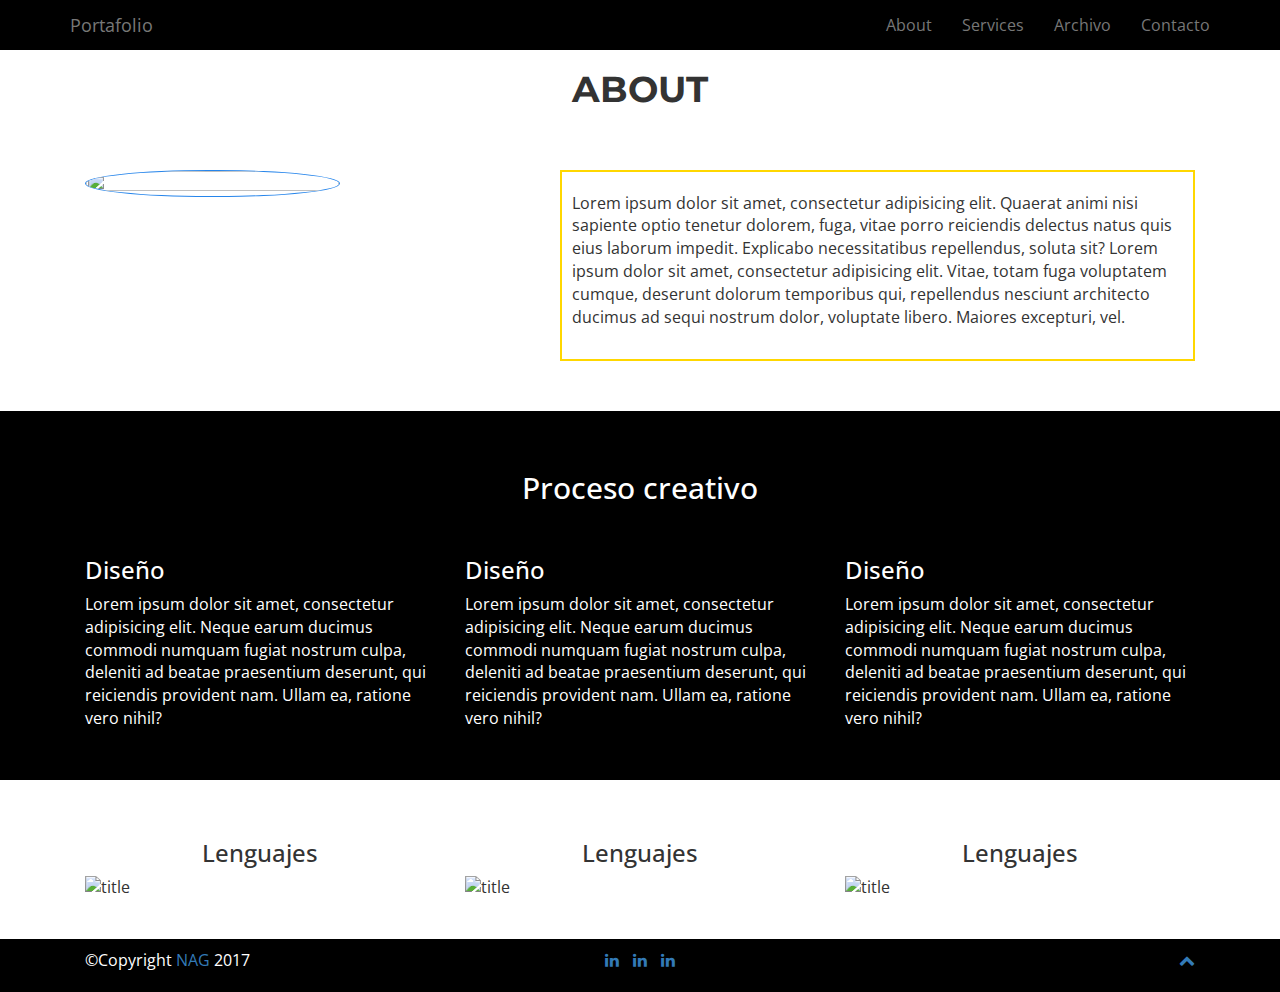
==== app/about.html @ da68de56 "First." ====
<!DOCTYPE html>
<html lang="es">
<head>
    <meta charset="UTF-8">
    <meta http-equiv="X-UA-Compatible" content="ie=edge">
    <meta name="viewport" content="width=device-width, user-scalable=no, initial-scale=1.0, maximum-scale=1.0, minimum-scale=1.0">
    <meta name="description" content="Portfolio de proyectos Nicolas Ayancan Guerrero -> NAG">
    <meta name="keywords" content="portfolio, diseño, desarrollo, web, proyectos, portafolio, projects, diseño web, desarrollo web">
    <meta name="robots" content="all">
    <!--favicon-->
    <link rel="shortcut icon" type="image/x-icon" href="img/favicon.png">
    <link rel="stylesheet" href="css/main.css">
    <link href="https://fonts.googleapis.com/css?family=Montserrat:400,500,700,900" rel="stylesheet">
    <link href="https://fonts.googleapis.com/css?family=Open+Sans:300,400,700" rel="stylesheet">
    <title>About</title>
</head>
<body>
    <header>
        <nav class="navbar-default navbar-fixed-top navbar">
            <div class="container">
                <div class="navbar-header">
                    <button type="button" class="navbar-toggle collapsed" data-toggle="collapse" data-target="#navbar" aria-expanded="false" aria-controls="navbar">
                        <span class="sr-only">Toggle navigation</span>
                        <span class="icon-bar"></span>
                        <span class="icon-bar"></span>
                        <span class="icon-bar"></span>
                    </button>
                    <a class="navbar-brand" href="index.html">Portafolio</a>
                </div>
                <div id="navbar" class="navbar-collapse collapse">
                    <ul class="nav navbar-nav navbar-right">
                        <li class="navbar__item navbar__item--current">
                            <a href="about.html" class="navbar__link">About</a>
                        </li>
                        <li class="navbar__item">
                            <a href="services.html" class="navbar__link">Services</a>
                        </li>
                        <li class="navbar__item">
                            <a href="archivo.html" class="navbar__link">Archivo</a>
                        </li>
                        <li class="navbar__item">
                            <a href="contacto.html" class="navbar__link">Contacto</a>
                        </li>
                    </ul>
                </div><!--/.nav-collapse -->
            </div>
        </nav>
    </header>

    <main class="main">
        <div class="container">
            <h1 class="main__title font-centered">About</h1>
            <div class="main__body">
                <div class="row">
                    <div class="col-md-3 col-md-offset-0 col-sm-10 col-sm-offset-1">
                        <figure class="main__figure figure__circled">
                            <img src="https://placehold.it/50x50" alt=""/>
                        </figure>
                    </div>
                    <div class="col-md-7 col-md-offset-2 col-sm-12 col-sm-offset-0">
                        <div class="main__content main__content--bordered">
                            <p>Lorem ipsum dolor sit amet, consectetur adipisicing elit. Quaerat animi nisi sapiente optio tenetur dolorem, fuga, vitae porro reiciendis delectus natus quis eius laborum impedit. Explicabo necessitatibus repellendus, soluta sit? Lorem ipsum dolor sit amet, consectetur adipisicing elit. Vitae, totam fuga voluptatem cumque, deserunt dolorum temporibus qui, repellendus nesciunt architecto ducimus ad sequi nostrum dolor, voluptate libero. Maiores excepturi, vel.</p>
                        </div>
                    </div>
                </div>
            </div>
        </div>
    </main>

    <section class="horizon horizon--black">
        <!--<div class="wrap"><img src="images/about-proceso.jpeg" alt="" class="wrap__image"/></div>-->
        <div class="container">
            <h2 class="horizon__title font-centered">Proceso creativo</h2>
            <div class="row">
                <!--proceso 1-->
                <div class="col-lg-4 col-sm-12">
                    <figure class="figure--centered horizon__figure">
                        <img src="https://placehold.it/100x100" class="elastic-img" alt=""/>
                    </figure>
                    <h3 class="horizon__subtitle">Diseño</h3>
                    <div class="horizon__body">
                        <p>Lorem ipsum dolor sit amet, consectetur adipisicing elit. Neque earum ducimus commodi numquam fugiat nostrum culpa, deleniti ad beatae praesentium deserunt, qui reiciendis provident nam. Ullam ea, ratione vero nihil?</p>
                    </div>
                </div>
                <!--proceso 2-->
                <div class="col-lg-4 col-sm-12">
                    <figure class="figure--centered horizon__figure">
                        <img src="https://placehold.it/100x100" class="elastic-img" alt=""/>
                    </figure>
                    <h3 class="horizon__subtitle">Diseño</h3>
                    <div class="horizon__body">
                        <p>Lorem ipsum dolor sit amet, consectetur adipisicing elit. Neque earum ducimus commodi numquam fugiat nostrum culpa, deleniti ad beatae praesentium deserunt, qui reiciendis provident nam. Ullam ea, ratione vero nihil?</p>
                    </div>
                </div>
                <!--proceso 3-->
                <div class="col-lg-4 col-sm-12">
                    <figure class="figure--centered horizon__figure">
                        <img src="https://placehold.it/100x100" class="elastic-img" alt=""/>
                    </figure>
                    <h3 class="horizon__subtitle">Diseño</h3>
                    <div class="horizon__body">
                        <p>Lorem ipsum dolor sit amet, consectetur adipisicing elit. Neque earum ducimus commodi numquam fugiat nostrum culpa, deleniti ad beatae praesentium deserunt, qui reiciendis provident nam. Ullam ea, ratione vero nihil?</p>
                    </div>
                </div>
            </div>
        </div>
    </section>

    <section class="horizon">
        <div class="container">
            <div class="row">
                <div class="col-lg-4 col-xs-12">
                    <h3 class="horizon__subtitle font-centered">Lenguajes</h3>
                    <img src="https://placehold.it/300x400" alt="title" class="cover-img"/>
                </div>
                <div class="col-lg-4 col-xs-12">
                    <h3 class="horizon__subtitle font-centered">Lenguajes</h3>
                    <img src="https://placehold.it/300x400" alt="title" class="cover-img"/>
                </div>
                <div class="col-lg-4 col-xs-12">
                    <h3 class="horizon__subtitle font-centered">Lenguajes</h3>
                    <img src="https://placehold.it/300x400" alt="title" class="cover-img"/>
                </div>
            </div>
        </div>
    </section>

    <footer class="footer-bar">
        <div class="container">
            <div class="row">
                <div class="col-lg-3">
                    <p class="footer-bar__copyright">
                        &copy;Copyright <a href="#" class="common__link">NAG</a> 2017
                    </p>
                </div>
                <div class="col-lg-6 font-centered">
                    <ul class="list-inline footer-bar__rrss">
                        <li class="footer-bar__rrss__item">
                            <a href="#" class="footer-bar__rrss__link fa fa-linkedin"></a>
                        </li>
                        <li class="footer-bar__rrss__item">
                            <a href="#" class="footer-bar__rrss__link fa fa-linkedin"></a>
                        </li>
                        <li class="footer-bar__rrss__item">
                            <a href="#" class="footer-bar__rrss__link fa fa-linkedin"></a>
                        </li>
                    </ul>
                </div>
                <div class="col-lg-3 font-righted">
                    <ul class="font-centered__top__holder">
                        <li class="list-inline footer-bar__top__item">
                            <a href="#top" class="footer-bar__top__link fa fa-chevron-up"></a>
                        </li>
                    </ul>
                </div>
            </div>
        </div>
    </footer>
    <script src="scripts/libs/jquery-1.11.3.js"></script>
    <script src="scripts/libs/bootstrap.min.js"></script>
</body>
</html>
---- app/css/main.css ----
*,:after,:before{box-sizing:border-box}html{font-size:16px}article,aside,details,figcaption,figure,footer,header,main,menu,nav,section,summary{display:block}progress{vertical-align:baseline}a{-webkit-text-decoration-skip:objects}a:active,a:hover{outline-width:0}abbr[title]{border-bottom:none;text-decoration:underline;text-decoration:underline dotted}b,strong{font-weight:inherit;font-weight:bolder}mark{background-color:#ff0}img{border-style:none}hr{overflow:visible}button,input,select,textarea{font:inherit;margin:0}button,input{overflow:visible}[role=button],[type=reset],[type=submit],button,html [type=button]{-webkit-appearance:button;cursor:pointer}[type=button]::-moz-focus-inner,[type=reset]::-moz-focus-inner,[type=submit]::-moz-focus-inner,button::-moz-focus-inner{border-style:none;padding:0}[type=button]:-moz-focusring,[type=reset]:-moz-focusring,[type=submit]:-moz-focusring,button:-moz-focusring{outline:1px dotted ButtonText}legend{box-sizing:border-box;color:inherit;display:table;max-width:100%;white-space:normal}[type=checkbox],[type=radio]{box-sizing:border-box;padding:0}[type=number]::-webkit-inner-spin-button,[type=number]::-webkit-outer-spin-button{height:auto}[type=search]{-webkit-appearance:textfield;outline-offset:-2px}[type=search]::-webkit-search-cancel-button,[type=search]::-webkit-search-decoration{-webkit-appearance:none}::-webkit-input-placeholder{color:inherit;opacity:.54}::-webkit-file-upload-button{-webkit-appearance:button;font:inherit}html{color:#222;font-size:1em;line-height:1.4}::-moz-selection{background:#b3d4fc;text-shadow:none}::selection{background:#b3d4fc;text-shadow:none}hr{display:block;height:1px;border-top:1px solid #ccc;margin:1em 0;padding:0}audio,canvas,iframe,img,svg,video{vertical-align:middle}textarea{resize:vertical}@media print{*,:after,:before,:first-letter,:first-line{background:transparent!important;color:#000!important;box-shadow:none!important;text-shadow:none!important}a,a:visited{text-decoration:underline}a[href]:after{content:" (" attr(href) ")"}abbr[title]:after{content:" (" attr(title) ")"}a[href^="#"]:after,a[href^="javascript:"]:after{content:""}blockquote,pre{border:1px solid #999;page-break-inside:avoid}thead{display:table-header-group}img,tr{page-break-inside:avoid}img{max-width:100%!important}h2,h3,p{orphans:3;widows:3}h2,h3{page-break-after:avoid}}html{font-family:sans-serif;-webkit-text-size-adjust:100%;-ms-text-size-adjust:100%}body{margin:0}article,aside,details,figcaption,figure,footer,header,hgroup,main,menu,nav,section,summary{display:block}audio,canvas,progress,video{display:inline-block;vertical-align:baseline}audio:not([controls]){display:none;height:0}[hidden],template{display:none}a{background-color:transparent}a:active,a:hover{outline:0}abbr[title]{border-bottom:1px dotted}b,strong{font-weight:700}dfn{font-style:italic}h1{margin:.67em 0;font-size:2em}mark{color:#000;background:#ff0}small{font-size:80%}sub,sup{position:relative;font-size:75%;line-height:0;vertical-align:baseline}sup{top:-.5em}sub{bottom:-.25em}img{border:0}svg:not(:root){overflow:hidden}figure{margin:1em 40px}hr{height:0;box-sizing:content-box}pre{overflow:auto}code,kbd,pre,samp{font-family:monospace,monospace;font-size:1em}button,input,optgroup,select,textarea{margin:0;font:inherit;color:inherit}button{overflow:visible}button,select{text-transform:none}button,html input[type=button],input[type=reset],input[type=submit]{-webkit-appearance:button;cursor:pointer}button[disabled],html input[disabled]{cursor:default}button::-moz-focus-inner,input::-moz-focus-inner{padding:0;border:0}input{line-height:normal}input[type=checkbox],input[type=radio]{box-sizing:border-box;padding:0}input[type=number]::-webkit-inner-spin-button,input[type=number]::-webkit-outer-spin-button{height:auto}input[type=search]{box-sizing:content-box;-webkit-appearance:textfield}input[type=search]::-webkit-search-cancel-button,input[type=search]::-webkit-search-decoration{-webkit-appearance:none}fieldset{padding:.35em .625em .75em;margin:0 2px;border:1px solid silver}textarea{overflow:auto}optgroup{font-weight:700}table{border-spacing:0;border-collapse:collapse}td,th{padding:0}@media print{*,:after,:before{color:#000!important;text-shadow:none!important;background:0 0!important;box-shadow:none!important}a,a:visited{text-decoration:underline}a[href]:after{content:" (" attr(href) ")"}abbr[title]:after{content:" (" attr(title) ")"}a[href^="#"]:after,a[href^="javascript:"]:after{content:""}blockquote,pre{border:1px solid #999;page-break-inside:avoid}thead{display:table-header-group}img,tr{page-break-inside:avoid}img{max-width:100%!important}h2,h3,p{orphans:3;widows:3}h2,h3{page-break-after:avoid}.navbar{display:none}.btn>.caret,.dropup>.btn>.caret{border-top-color:#000!important}.label{border:1px solid #000}.table{border-collapse:collapse!important}.table td,.table th{background-color:#fff!important}.table-bordered td,.table-bordered th{border:1px solid #ddd!important}}@font-face{font-family:Glyphicons Halflings;src:url(../fonts/glyphicons-halflings-regular.eot);src:url(../fonts/glyphicons-halflings-regular.eot?#iefix) format("embedded-opentype"),url(../fonts/glyphicons-halflings-regular.woff2) format("woff2"),url(../fonts/glyphicons-halflings-regular.woff) format("woff"),url(../fonts/glyphicons-halflings-regular.ttf) format("truetype"),url(../fonts/glyphicons-halflings-regular.svg#glyphicons_halflingsregular) format("svg")}.glyphicon{position:relative;top:1px;display:inline-block;font-family:Glyphicons Halflings;font-style:normal;font-weight:400;line-height:1;-webkit-font-smoothing:antialiased;-moz-osx-font-smoothing:grayscale}.glyphicon-asterisk:before{content:"\002a"}.glyphicon-plus:before{content:"\002b"}.glyphicon-eur:before,.glyphicon-euro:before{content:"\20ac"}.glyphicon-minus:before{content:"\2212"}.glyphicon-cloud:before{content:"\2601"}.glyphicon-envelope:before{content:"\2709"}.glyphicon-pencil:before{content:"\270f"}.glyphicon-glass:before{content:"\e001"}.glyphicon-music:before{content:"\e002"}.glyphicon-search:before{content:"\e003"}.glyphicon-heart:before{content:"\e005"}.glyphicon-star:before{content:"\e006"}.glyphicon-star-empty:before{content:"\e007"}.glyphicon-user:before{content:"\e008"}.glyphicon-film:before{content:"\e009"}.glyphicon-th-large:before{content:"\e010"}.glyphicon-th:before{content:"\e011"}.glyphicon-th-list:before{content:"\e012"}.glyphicon-ok:before{content:"\e013"}.glyphicon-remove:before{content:"\e014"}.glyphicon-zoom-in:before{content:"\e015"}.glyphicon-zoom-out:before{content:"\e016"}.glyphicon-off:before{content:"\e017"}.glyphicon-signal:before{content:"\e018"}.glyphicon-cog:before{content:"\e019"}.glyphicon-trash:before{content:"\e020"}.glyphicon-home:before{content:"\e021"}.glyphicon-file:before{content:"\e022"}.glyphicon-time:before{content:"\e023"}.glyphicon-road:before{content:"\e024"}.glyphicon-download-alt:before{content:"\e025"}.glyphicon-download:before{content:"\e026"}.glyphicon-upload:before{content:"\e027"}.glyphicon-inbox:before{content:"\e028"}.glyphicon-play-circle:before{content:"\e029"}.glyphicon-repeat:before{content:"\e030"}.glyphicon-refresh:before{content:"\e031"}.glyphicon-list-alt:before{content:"\e032"}.glyphicon-lock:before{content:"\e033"}.glyphicon-flag:before{content:"\e034"}.glyphicon-headphones:before{content:"\e035"}.glyphicon-volume-off:before{content:"\e036"}.glyphicon-volume-down:before{content:"\e037"}.glyphicon-volume-up:before{content:"\e038"}.glyphicon-qrcode:before{content:"\e039"}.glyphicon-barcode:before{content:"\e040"}.glyphicon-tag:before{content:"\e041"}.glyphicon-tags:before{content:"\e042"}.glyphicon-book:before{content:"\e043"}.glyphicon-bookmark:before{content:"\e044"}.glyphicon-print:before{content:"\e045"}.glyphicon-camera:before{content:"\e046"}.glyphicon-font:before{content:"\e047"}.glyphicon-bold:before{content:"\e048"}.glyphicon-italic:before{content:"\e049"}.glyphicon-text-height:before{content:"\e050"}.glyphicon-text-width:before{content:"\e051"}.glyphicon-align-left:before{content:"\e052"}.glyphicon-align-center:before{content:"\e053"}.glyphicon-align-right:before{content:"\e054"}.glyphicon-align-justify:before{content:"\e055"}.glyphicon-list:before{content:"\e056"}.glyphicon-indent-left:before{content:"\e057"}.glyphicon-indent-right:before{content:"\e058"}.glyphicon-facetime-video:before{content:"\e059"}.glyphicon-picture:before{content:"\e060"}.glyphicon-map-marker:before{content:"\e062"}.glyphicon-adjust:before{content:"\e063"}.glyphicon-tint:before{content:"\e064"}.glyphicon-edit:before{content:"\e065"}.glyphicon-share:before{content:"\e066"}.glyphicon-check:before{content:"\e067"}.glyphicon-move:before{content:"\e068"}.glyphicon-step-backward:before{content:"\e069"}.glyphicon-fast-backward:before{content:"\e070"}.glyphicon-backward:before{content:"\e071"}.glyphicon-play:before{content:"\e072"}.glyphicon-pause:before{content:"\e073"}.glyphicon-stop:before{content:"\e074"}.glyphicon-forward:before{content:"\e075"}.glyphicon-fast-forward:before{content:"\e076"}.glyphicon-step-forward:before{content:"\e077"}.glyphicon-eject:before{content:"\e078"}.glyphicon-chevron-left:before{content:"\e079"}.glyphicon-chevron-right:before{content:"\e080"}.glyphicon-plus-sign:before{content:"\e081"}.glyphicon-minus-sign:before{content:"\e082"}.glyphicon-remove-sign:before{content:"\e083"}.glyphicon-ok-sign:before{content:"\e084"}.glyphicon-question-sign:before{content:"\e085"}.glyphicon-info-sign:before{content:"\e086"}.glyphicon-screenshot:before{content:"\e087"}.glyphicon-remove-circle:before{content:"\e088"}.glyphicon-ok-circle:before{content:"\e089"}.glyphicon-ban-circle:before{content:"\e090"}.glyphicon-arrow-left:before{content:"\e091"}.glyphicon-arrow-right:before{content:"\e092"}.glyphicon-arrow-up:before{content:"\e093"}.glyphicon-arrow-down:before{content:"\e094"}.glyphicon-share-alt:before{content:"\e095"}.glyphicon-resize-full:before{content:"\e096"}.glyphicon-resize-small:before{content:"\e097"}.glyphicon-exclamation-sign:before{content:"\e101"}.glyphicon-gift:before{content:"\e102"}.glyphicon-leaf:before{content:"\e103"}.glyphicon-fire:before{content:"\e104"}.glyphicon-eye-open:before{content:"\e105"}.glyphicon-eye-close:before{content:"\e106"}.glyphicon-warning-sign:before{content:"\e107"}.glyphicon-plane:before{content:"\e108"}.glyphicon-calendar:before{content:"\e109"}.glyphicon-random:before{content:"\e110"}.glyphicon-comment:before{content:"\e111"}.glyphicon-magnet:before{content:"\e112"}.glyphicon-chevron-up:before{content:"\e113"}.glyphicon-chevron-down:before{content:"\e114"}.glyphicon-retweet:before{content:"\e115"}.glyphicon-shopping-cart:before{content:"\e116"}.glyphicon-folder-close:before{content:"\e117"}.glyphicon-folder-open:before{content:"\e118"}.glyphicon-resize-vertical:before{content:"\e119"}.glyphicon-resize-horizontal:before{content:"\e120"}.glyphicon-hdd:before{content:"\e121"}.glyphicon-bullhorn:before{content:"\e122"}.glyphicon-bell:before{content:"\e123"}.glyphicon-certificate:before{content:"\e124"}.glyphicon-thumbs-up:before{content:"\e125"}.glyphicon-thumbs-down:before{content:"\e126"}.glyphicon-hand-right:before{content:"\e127"}.glyphicon-hand-left:before{content:"\e128"}.glyphicon-hand-up:before{content:"\e129"}.glyphicon-hand-down:before{content:"\e130"}.glyphicon-circle-arrow-right:before{content:"\e131"}.glyphicon-circle-arrow-left:before{content:"\e132"}.glyphicon-circle-arrow-up:before{content:"\e133"}.glyphicon-circle-arrow-down:before{content:"\e134"}.glyphicon-globe:before{content:"\e135"}.glyphicon-wrench:before{content:"\e136"}.glyphicon-tasks:before{content:"\e137"}.glyphicon-filter:before{content:"\e138"}.glyphicon-briefcase:before{content:"\e139"}.glyphicon-fullscreen:before{content:"\e140"}.glyphicon-dashboard:before{content:"\e141"}.glyphicon-paperclip:before{content:"\e142"}.glyphicon-heart-empty:before{content:"\e143"}.glyphicon-link:before{content:"\e144"}.glyphicon-phone:before{content:"\e145"}.glyphicon-pushpin:before{content:"\e146"}.glyphicon-usd:before{content:"\e148"}.glyphicon-gbp:before{content:"\e149"}.glyphicon-sort:before{content:"\e150"}.glyphicon-sort-by-alphabet:before{content:"\e151"}.glyphicon-sort-by-alphabet-alt:before{content:"\e152"}.glyphicon-sort-by-order:before{content:"\e153"}.glyphicon-sort-by-order-alt:before{content:"\e154"}.glyphicon-sort-by-attributes:before{content:"\e155"}.glyphicon-sort-by-attributes-alt:before{content:"\e156"}.glyphicon-unchecked:before{content:"\e157"}.glyphicon-expand:before{content:"\e158"}.glyphicon-collapse-down:before{content:"\e159"}.glyphicon-collapse-up:before{content:"\e160"}.glyphicon-log-in:before{content:"\e161"}.glyphicon-flash:before{content:"\e162"}.glyphicon-log-out:before{content:"\e163"}.glyphicon-new-window:before{content:"\e164"}.glyphicon-record:before{content:"\e165"}.glyphicon-save:before{content:"\e166"}.glyphicon-open:before{content:"\e167"}.glyphicon-saved:before{content:"\e168"}.glyphicon-import:before{content:"\e169"}.glyphicon-export:before{content:"\e170"}.glyphicon-send:before{content:"\e171"}.glyphicon-floppy-disk:before{content:"\e172"}.glyphicon-floppy-saved:before{content:"\e173"}.glyphicon-floppy-remove:before{content:"\e174"}.glyphicon-floppy-save:before{content:"\e175"}.glyphicon-floppy-open:before{content:"\e176"}.glyphicon-credit-card:before{content:"\e177"}.glyphicon-transfer:before{content:"\e178"}.glyphicon-cutlery:before{content:"\e179"}.glyphicon-header:before{content:"\e180"}.glyphicon-compressed:before{content:"\e181"}.glyphicon-earphone:before{content:"\e182"}.glyphicon-phone-alt:before{content:"\e183"}.glyphicon-tower:before{content:"\e184"}.glyphicon-stats:before{content:"\e185"}.glyphicon-sd-video:before{content:"\e186"}.glyphicon-hd-video:before{content:"\e187"}.glyphicon-subtitles:before{content:"\e188"}.glyphicon-sound-stereo:before{content:"\e189"}.glyphicon-sound-dolby:before{content:"\e190"}.glyphicon-sound-5-1:before{content:"\e191"}.glyphicon-sound-6-1:before{content:"\e192"}.glyphicon-sound-7-1:before{content:"\e193"}.glyphicon-copyright-mark:before{content:"\e194"}.glyphicon-registration-mark:before{content:"\e195"}.glyphicon-cloud-download:before{content:"\e197"}.glyphicon-cloud-upload:before{content:"\e198"}.glyphicon-tree-conifer:before{content:"\e199"}.glyphicon-tree-deciduous:before{content:"\e200"}.glyphicon-cd:before{content:"\e201"}.glyphicon-save-file:before{content:"\e202"}.glyphicon-open-file:before{content:"\e203"}.glyphicon-level-up:before{content:"\e204"}.glyphicon-copy:before{content:"\e205"}.glyphicon-paste:before{content:"\e206"}.glyphicon-alert:before{content:"\e209"}.glyphicon-equalizer:before{content:"\e210"}.glyphicon-king:before{content:"\e211"}.glyphicon-queen:before{content:"\e212"}.glyphicon-pawn:before{content:"\e213"}.glyphicon-bishop:before{content:"\e214"}.glyphicon-knight:before{content:"\e215"}.glyphicon-baby-formula:before{content:"\e216"}.glyphicon-tent:before{content:"\26fa"}.glyphicon-blackboard:before{content:"\e218"}.glyphicon-bed:before{content:"\e219"}.glyphicon-apple:before{content:"\f8ff"}.glyphicon-erase:before{content:"\e221"}.glyphicon-hourglass:before{content:"\231b"}.glyphicon-lamp:before{content:"\e223"}.glyphicon-duplicate:before{content:"\e224"}.glyphicon-piggy-bank:before{content:"\e225"}.glyphicon-scissors:before{content:"\e226"}.glyphicon-bitcoin:before,.glyphicon-btc:before,.glyphicon-xbt:before{content:"\e227"}.glyphicon-jpy:before,.glyphicon-yen:before{content:"\00a5"}.glyphicon-rub:before,.glyphicon-ruble:before{content:"\20bd"}.glyphicon-scale:before{content:"\e230"}.glyphicon-ice-lolly:before{content:"\e231"}.glyphicon-ice-lolly-tasted:before{content:"\e232"}.glyphicon-education:before{content:"\e233"}.glyphicon-option-horizontal:before{content:"\e234"}.glyphicon-option-vertical:before{content:"\e235"}.glyphicon-menu-hamburger:before{content:"\e236"}.glyphicon-modal-window:before{content:"\e237"}.glyphicon-oil:before{content:"\e238"}.glyphicon-grain:before{content:"\e239"}.glyphicon-sunglasses:before{content:"\e240"}.glyphicon-text-size:before{content:"\e241"}.glyphicon-text-color:before{content:"\e242"}.glyphicon-text-background:before{content:"\e243"}.glyphicon-object-align-top:before{content:"\e244"}.glyphicon-object-align-bottom:before{content:"\e245"}.glyphicon-object-align-horizontal:before{content:"\e246"}.glyphicon-object-align-left:before{content:"\e247"}.glyphicon-object-align-vertical:before{content:"\e248"}.glyphicon-object-align-right:before{content:"\e249"}.glyphicon-triangle-right:before{content:"\e250"}.glyphicon-triangle-left:before{content:"\e251"}.glyphicon-triangle-bottom:before{content:"\e252"}.glyphicon-triangle-top:before{content:"\e253"}.glyphicon-console:before{content:"\e254"}.glyphicon-superscript:before{content:"\e255"}.glyphicon-subscript:before{content:"\e256"}.glyphicon-menu-left:before{content:"\e257"}.glyphicon-menu-right:before{content:"\e258"}.glyphicon-menu-down:before{content:"\e259"}.glyphicon-menu-up:before{content:"\e260"}*,:after,:before{box-sizing:border-box}html{font-size:10px;-webkit-tap-highlight-color:transparent}body{font-family:Helvetica Neue,Helvetica,Arial,sans-serif;font-size:16px;line-height:1.42857143;color:#333;background-color:#fff}button,input,select,textarea{font-family:inherit;font-size:inherit;line-height:inherit}a{color:#337ab7;text-decoration:none}a:focus,a:hover{color:#23527c;text-decoration:underline}a:focus{outline:5px auto -webkit-focus-ring-color;outline-offset:-2px}figure{margin:0}img{vertical-align:middle}.carousel-inner>.item>a>img,.carousel-inner>.item>img,.img-responsive,.thumbnail>img,.thumbnail a>img{display:block;max-width:100%;height:auto}.img-rounded{border-radius:6px}.img-thumbnail{display:inline-block;max-width:100%;height:auto;padding:4px;line-height:1.42857143;background-color:#fff;border:1px solid #ddd;border-radius:4px;transition:all .2s ease-in-out}.img-circle{border-radius:50%}hr{margin-top:20px;margin-bottom:20px;border:0;border-top:1px solid #eee}[role=button]{cursor:pointer}.h1,.h2,.h3,.h4,.h5,.h6,h1,h2,h3,h4,h5,h6{font-family:inherit;font-weight:500;line-height:1.1;color:inherit}.h1 .small,.h1 small,.h2 .small,.h2 small,.h3 .small,.h3 small,.h4 .small,.h4 small,.h5 .small,.h5 small,.h6 .small,.h6 small,h1 .small,h1 small,h2 .small,h2 small,h3 .small,h3 small,h4 .small,h4 small,h5 .small,h5 small,h6 .small,h6 small{font-weight:400;line-height:1;color:#777}.h1,.h2,.h3,h1,h2,h3{margin-top:20px;margin-bottom:10px}.h1 .small,.h1 small,.h2 .small,.h2 small,.h3 .small,.h3 small,h1 .small,h1 small,h2 .small,h2 small,h3 .small,h3 small{font-size:65%}.h4,.h5,.h6,h4,h5,h6{margin-top:10px;margin-bottom:10px}.h4 .small,.h4 small,.h5 .small,.h5 small,.h6 .small,.h6 small,h4 .small,h4 small,h5 .small,h5 small,h6 .small,h6 small{font-size:75%}.h1,h1{font-size:36px}.h2,h2{font-size:30px}.h3,h3{font-size:24px}.h4,h4{font-size:18px}.h5,h5{font-size:14px}.h6,h6{font-size:12px}p{margin:0 0 10px}.lead{margin-bottom:20px;font-size:16px;font-weight:300;line-height:1.4}@media (min-width:768px){.lead{font-size:21px}}.small,small{font-size:85%}.mark,mark{padding:.2em;background-color:#fcf8e3}.text-left{text-align:left}.text-right{text-align:right}.text-center{text-align:center}.text-justify{text-align:justify}.text-nowrap{white-space:nowrap}.text-lowercase{text-transform:lowercase}.text-uppercase{text-transform:uppercase}.text-capitalize{text-transform:capitalize}.text-muted{color:#777}.text-primary{color:#337ab7}a.text-primary:focus,a.text-primary:hover{color:#286090}.text-success{color:#3c763d}a.text-success:focus,a.text-success:hover{color:#2b542c}.text-info{color:#31708f}a.text-info:focus,a.text-info:hover{color:#245269}.text-warning{color:#8a6d3b}a.text-warning:focus,a.text-warning:hover{color:#66512c}.text-danger{color:#a94442}a.text-danger:focus,a.text-danger:hover{color:#843534}.bg-primary{color:#fff;background-color:#337ab7}a.bg-primary:focus,a.bg-primary:hover{background-color:#286090}.bg-success{background-color:#dff0d8}a.bg-success:focus,a.bg-success:hover{background-color:#c1e2b3}.bg-info{background-color:#d9edf7}a.bg-info:focus,a.bg-info:hover{background-color:#afd9ee}.bg-warning{background-color:#fcf8e3}a.bg-warning:focus,a.bg-warning:hover{background-color:#f7ecb5}.bg-danger{background-color:#f2dede}a.bg-danger:focus,a.bg-danger:hover{background-color:#e4b9b9}.page-header{padding-bottom:9px;margin:40px 0 20px;border-bottom:1px solid #eee}ol,ul{margin-top:0;margin-bottom:10px}ol ol,ol ul,ul ol,ul ul{margin-bottom:0}.list-unstyled{padding-left:0;list-style:none}.list-inline{margin-left:-5px}.list-inline>li{display:inline-block;padding-right:5px;padding-left:5px}dl{margin-top:0;margin-bottom:20px}dd,dt{line-height:1.42857143}dt{font-weight:700}dd{margin-left:0}@media (min-width:768px){.dl-horizontal dt{float:left;width:160px;overflow:hidden;clear:left;text-align:right;text-overflow:ellipsis;white-space:nowrap}.dl-horizontal dd{margin-left:180px}}abbr[data-original-title],abbr[title]{cursor:help;border-bottom:1px dotted #777}.initialism{font-size:90%;text-transform:uppercase}blockquote{padding:10px 20px;margin:0 0 20px;font-size:17.5px;border-left:5px solid #eee}blockquote ol:last-child,blockquote p:last-child,blockquote ul:last-child{margin-bottom:0}blockquote .small,blockquote footer,blockquote small{display:block;font-size:80%;line-height:1.42857143;color:#777}blockquote .small:before,blockquote footer:before,blockquote small:before{content:"\2014 \00A0"}.blockquote-reverse,blockquote.pull-right{padding-right:15px;padding-left:0;text-align:right;border-right:5px solid #eee;border-left:0}.blockquote-reverse .small:before,.blockquote-reverse footer:before,.blockquote-reverse small:before,blockquote.pull-right .small:before,blockquote.pull-right footer:before,blockquote.pull-right small:before{content:""}.blockquote-reverse .small:after,.blockquote-reverse footer:after,.blockquote-reverse small:after,blockquote.pull-right .small:after,blockquote.pull-right footer:after,blockquote.pull-right small:after{content:"\00A0 \2014"}address{margin-bottom:20px;font-style:normal;line-height:1.42857143}code,kbd,pre,samp{font-family:Menlo,Monaco,Consolas,Courier New,monospace}code{color:#c7254e;background-color:#f9f2f4;border-radius:4px}code,kbd{padding:2px 4px;font-size:90%}kbd{color:#fff;background-color:#333;border-radius:3px;box-shadow:inset 0 -1px 0 rgba(0,0,0,.25)}kbd kbd{padding:0;font-size:100%;font-weight:700;box-shadow:none}pre{display:block;padding:9.5px;margin:0 0 10px;font-size:13px;line-height:1.42857143;color:#333;word-break:break-all;word-wrap:break-word;background-color:#f5f5f5;border:1px solid #ccc;border-radius:4px}pre code{padding:0;font-size:inherit;color:inherit;white-space:pre-wrap;background-color:transparent;border-radius:0}.pre-scrollable{max-height:340px;overflow-y:scroll}.container{padding-right:15px;padding-left:15px;margin-right:auto;margin-left:auto}@media (min-width:768px){.container{width:750px}}@media (min-width:992px){.container{width:970px}}@media (min-width:1200px){.container{width:1170px}}.container-fluid{padding-right:15px;padding-left:15px;margin-right:auto;margin-left:auto}.row{margin-right:-15px;margin-left:-15px}.col-lg-1,.col-lg-2,.col-lg-3,.col-lg-4,.col-lg-5,.col-lg-6,.col-lg-7,.col-lg-8,.col-lg-9,.col-lg-10,.col-lg-11,.col-lg-12,.col-md-1,.col-md-2,.col-md-3,.col-md-4,.col-md-5,.col-md-6,.col-md-7,.col-md-8,.col-md-9,.col-md-10,.col-md-11,.col-md-12,.col-sm-1,.col-sm-2,.col-sm-3,.col-sm-4,.col-sm-5,.col-sm-6,.col-sm-7,.col-sm-8,.col-sm-9,.col-sm-10,.col-sm-11,.col-sm-12,.col-xs-1,.col-xs-2,.col-xs-3,.col-xs-4,.col-xs-5,.col-xs-6,.col-xs-7,.col-xs-8,.col-xs-9,.col-xs-10,.col-xs-11,.col-xs-12{position:relative;min-height:1px;padding-right:15px;padding-left:15px}.col-xs-1,.col-xs-2,.col-xs-3,.col-xs-4,.col-xs-5,.col-xs-6,.col-xs-7,.col-xs-8,.col-xs-9,.col-xs-10,.col-xs-11,.col-xs-12{float:left}.col-xs-12{width:100%}.col-xs-11{width:91.66666667%}.col-xs-10{width:83.33333333%}.col-xs-9{width:75%}.col-xs-8{width:66.66666667%}.col-xs-7{width:58.33333333%}.col-xs-6{width:50%}.col-xs-5{width:41.66666667%}.col-xs-4{width:33.33333333%}.col-xs-3{width:25%}.col-xs-2{width:16.66666667%}.col-xs-1{width:8.33333333%}.col-xs-pull-12{right:100%}.col-xs-pull-11{right:91.66666667%}.col-xs-pull-10{right:83.33333333%}.col-xs-pull-9{right:75%}.col-xs-pull-8{right:66.66666667%}.col-xs-pull-7{right:58.33333333%}.col-xs-pull-6{right:50%}.col-xs-pull-5{right:41.66666667%}.col-xs-pull-4{right:33.33333333%}.col-xs-pull-3{right:25%}.col-xs-pull-2{right:16.66666667%}.col-xs-pull-1{right:8.33333333%}.col-xs-pull-0{right:auto}.col-xs-push-12{left:100%}.col-xs-push-11{left:91.66666667%}.col-xs-push-10{left:83.33333333%}.col-xs-push-9{left:75%}.col-xs-push-8{left:66.66666667%}.col-xs-push-7{left:58.33333333%}.col-xs-push-6{left:50%}.col-xs-push-5{left:41.66666667%}.col-xs-push-4{left:33.33333333%}.col-xs-push-3{left:25%}.col-xs-push-2{left:16.66666667%}.col-xs-push-1{left:8.33333333%}.col-xs-push-0{left:auto}.col-xs-offset-12{margin-left:100%}.col-xs-offset-11{margin-left:91.66666667%}.col-xs-offset-10{margin-left:83.33333333%}.col-xs-offset-9{margin-left:75%}.col-xs-offset-8{margin-left:66.66666667%}.col-xs-offset-7{margin-left:58.33333333%}.col-xs-offset-6{margin-left:50%}.col-xs-offset-5{margin-left:41.66666667%}.col-xs-offset-4{margin-left:33.33333333%}.col-xs-offset-3{margin-left:25%}.col-xs-offset-2{margin-left:16.66666667%}.col-xs-offset-1{margin-left:8.33333333%}.col-xs-offset-0{margin-left:0}@media (min-width:768px){.col-sm-1,.col-sm-2,.col-sm-3,.col-sm-4,.col-sm-5,.col-sm-6,.col-sm-7,.col-sm-8,.col-sm-9,.col-sm-10,.col-sm-11,.col-sm-12{float:left}.col-sm-12{width:100%}.col-sm-11{width:91.66666667%}.col-sm-10{width:83.33333333%}.col-sm-9{width:75%}.col-sm-8{width:66.66666667%}.col-sm-7{width:58.33333333%}.col-sm-6{width:50%}.col-sm-5{width:41.66666667%}.col-sm-4{width:33.33333333%}.col-sm-3{width:25%}.col-sm-2{width:16.66666667%}.col-sm-1{width:8.33333333%}.col-sm-pull-12{right:100%}.col-sm-pull-11{right:91.66666667%}.col-sm-pull-10{right:83.33333333%}.col-sm-pull-9{right:75%}.col-sm-pull-8{right:66.66666667%}.col-sm-pull-7{right:58.33333333%}.col-sm-pull-6{right:50%}.col-sm-pull-5{right:41.66666667%}.col-sm-pull-4{right:33.33333333%}.col-sm-pull-3{right:25%}.col-sm-pull-2{right:16.66666667%}.col-sm-pull-1{right:8.33333333%}.col-sm-pull-0{right:auto}.col-sm-push-12{left:100%}.col-sm-push-11{left:91.66666667%}.col-sm-push-10{left:83.33333333%}.col-sm-push-9{left:75%}.col-sm-push-8{left:66.66666667%}.col-sm-push-7{left:58.33333333%}.col-sm-push-6{left:50%}.col-sm-push-5{left:41.66666667%}.col-sm-push-4{left:33.33333333%}.col-sm-push-3{left:25%}.col-sm-push-2{left:16.66666667%}.col-sm-push-1{left:8.33333333%}.col-sm-push-0{left:auto}.col-sm-offset-12{margin-left:100%}.col-sm-offset-11{margin-left:91.66666667%}.col-sm-offset-10{margin-left:83.33333333%}.col-sm-offset-9{margin-left:75%}.col-sm-offset-8{margin-left:66.66666667%}.col-sm-offset-7{margin-left:58.33333333%}.col-sm-offset-6{margin-left:50%}.col-sm-offset-5{margin-left:41.66666667%}.col-sm-offset-4{margin-left:33.33333333%}.col-sm-offset-3{margin-left:25%}.col-sm-offset-2{margin-left:16.66666667%}.col-sm-offset-1{margin-left:8.33333333%}.col-sm-offset-0{margin-left:0}}@media (min-width:992px){.col-md-1,.col-md-2,.col-md-3,.col-md-4,.col-md-5,.col-md-6,.col-md-7,.col-md-8,.col-md-9,.col-md-10,.col-md-11,.col-md-12{float:left}.col-md-12{width:100%}.col-md-11{width:91.66666667%}.col-md-10{width:83.33333333%}.col-md-9{width:75%}.col-md-8{width:66.66666667%}.col-md-7{width:58.33333333%}.col-md-6{width:50%}.col-md-5{width:41.66666667%}.col-md-4{width:33.33333333%}.col-md-3{width:25%}.col-md-2{width:16.66666667%}.col-md-1{width:8.33333333%}.col-md-pull-12{right:100%}.col-md-pull-11{right:91.66666667%}.col-md-pull-10{right:83.33333333%}.col-md-pull-9{right:75%}.col-md-pull-8{right:66.66666667%}.col-md-pull-7{right:58.33333333%}.col-md-pull-6{right:50%}.col-md-pull-5{right:41.66666667%}.col-md-pull-4{right:33.33333333%}.col-md-pull-3{right:25%}.col-md-pull-2{right:16.66666667%}.col-md-pull-1{right:8.33333333%}.col-md-pull-0{right:auto}.col-md-push-12{left:100%}.col-md-push-11{left:91.66666667%}.col-md-push-10{left:83.33333333%}.col-md-push-9{left:75%}.col-md-push-8{left:66.66666667%}.col-md-push-7{left:58.33333333%}.col-md-push-6{left:50%}.col-md-push-5{left:41.66666667%}.col-md-push-4{left:33.33333333%}.col-md-push-3{left:25%}.col-md-push-2{left:16.66666667%}.col-md-push-1{left:8.33333333%}.col-md-push-0{left:auto}.col-md-offset-12{margin-left:100%}.col-md-offset-11{margin-left:91.66666667%}.col-md-offset-10{margin-left:83.33333333%}.col-md-offset-9{margin-left:75%}.col-md-offset-8{margin-left:66.66666667%}.col-md-offset-7{margin-left:58.33333333%}.col-md-offset-6{margin-left:50%}.col-md-offset-5{margin-left:41.66666667%}.col-md-offset-4{margin-left:33.33333333%}.col-md-offset-3{margin-left:25%}.col-md-offset-2{margin-left:16.66666667%}.col-md-offset-1{margin-left:8.33333333%}.col-md-offset-0{margin-left:0}}@media (min-width:1200px){.col-lg-1,.col-lg-2,.col-lg-3,.col-lg-4,.col-lg-5,.col-lg-6,.col-lg-7,.col-lg-8,.col-lg-9,.col-lg-10,.col-lg-11,.col-lg-12{float:left}.col-lg-12{width:100%}.col-lg-11{width:91.66666667%}.col-lg-10{width:83.33333333%}.col-lg-9{width:75%}.col-lg-8{width:66.66666667%}.col-lg-7{width:58.33333333%}.col-lg-6{width:50%}.col-lg-5{width:41.66666667%}.col-lg-4{width:33.33333333%}.col-lg-3{width:25%}.col-lg-2{width:16.66666667%}.col-lg-1{width:8.33333333%}.col-lg-pull-12{right:100%}.col-lg-pull-11{right:91.66666667%}.col-lg-pull-10{right:83.33333333%}.col-lg-pull-9{right:75%}.col-lg-pull-8{right:66.66666667%}.col-lg-pull-7{right:58.33333333%}.col-lg-pull-6{right:50%}.col-lg-pull-5{right:41.66666667%}.col-lg-pull-4{right:33.33333333%}.col-lg-pull-3{right:25%}.col-lg-pull-2{right:16.66666667%}.col-lg-pull-1{right:8.33333333%}.col-lg-pull-0{right:auto}.col-lg-push-12{left:100%}.col-lg-push-11{left:91.66666667%}.col-lg-push-10{left:83.33333333%}.col-lg-push-9{left:75%}.col-lg-push-8{left:66.66666667%}.col-lg-push-7{left:58.33333333%}.col-lg-push-6{left:50%}.col-lg-push-5{left:41.66666667%}.col-lg-push-4{left:33.33333333%}.col-lg-push-3{left:25%}.col-lg-push-2{left:16.66666667%}.col-lg-push-1{left:8.33333333%}.col-lg-push-0{left:auto}.col-lg-offset-12{margin-left:100%}.col-lg-offset-11{margin-left:91.66666667%}.col-lg-offset-10{margin-left:83.33333333%}.col-lg-offset-9{margin-left:75%}.col-lg-offset-8{margin-left:66.66666667%}.col-lg-offset-7{margin-left:58.33333333%}.col-lg-offset-6{margin-left:50%}.col-lg-offset-5{margin-left:41.66666667%}.col-lg-offset-4{margin-left:33.33333333%}.col-lg-offset-3{margin-left:25%}.col-lg-offset-2{margin-left:16.66666667%}.col-lg-offset-1{margin-left:8.33333333%}.col-lg-offset-0{margin-left:0}}table{background-color:transparent}caption{padding-top:8px;padding-bottom:8px;color:#777}caption,th{text-align:left}.table{width:100%;max-width:100%;margin-bottom:20px}.table>tbody>tr>td,.table>tbody>tr>th,.table>tfoot>tr>td,.table>tfoot>tr>th,.table>thead>tr>td,.table>thead>tr>th{padding:8px;line-height:1.42857143;vertical-align:top;border-top:1px solid #ddd}.table>thead>tr>th{vertical-align:bottom;border-bottom:2px solid #ddd}.table>caption+thead>tr:first-child>td,.table>caption+thead>tr:first-child>th,.table>colgroup+thead>tr:first-child>td,.table>colgroup+thead>tr:first-child>th,.table>thead:first-child>tr:first-child>td,.table>thead:first-child>tr:first-child>th{border-top:0}.table>tbody+tbody{border-top:2px solid #ddd}.table .table{background-color:#fff}.table-condensed>tbody>tr>td,.table-condensed>tbody>tr>th,.table-condensed>tfoot>tr>td,.table-condensed>tfoot>tr>th,.table-condensed>thead>tr>td,.table-condensed>thead>tr>th{padding:5px}.table-bordered,.table-bordered>tbody>tr>td,.table-bordered>tbody>tr>th,.table-bordered>tfoot>tr>td,.table-bordered>tfoot>tr>th,.table-bordered>thead>tr>td,.table-bordered>thead>tr>th{border:1px solid #ddd}.table-bordered>thead>tr>td,.table-bordered>thead>tr>th{border-bottom-width:2px}.table-striped>tbody>tr:nth-of-type(odd){background-color:#f9f9f9}.table-hover>tbody>tr:hover{background-color:#f5f5f5}table col[class*=col-]{position:static;display:table-column;float:none}table td[class*=col-],table th[class*=col-]{position:static;display:table-cell;float:none}.table>tbody>tr.active>td,.table>tbody>tr.active>th,.table>tbody>tr>td.active,.table>tbody>tr>th.active,.table>tfoot>tr.active>td,.table>tfoot>tr.active>th,.table>tfoot>tr>td.active,.table>tfoot>tr>th.active,.table>thead>tr.active>td,.table>thead>tr.active>th,.table>thead>tr>td.active,.table>thead>tr>th.active{background-color:#f5f5f5}.table-hover>tbody>tr.active:hover>td,.table-hover>tbody>tr.active:hover>th,.table-hover>tbody>tr:hover>.active,.table-hover>tbody>tr>td.active:hover,.table-hover>tbody>tr>th.active:hover{background-color:#e8e8e8}.table>tbody>tr.success>td,.table>tbody>tr.success>th,.table>tbody>tr>td.success,.table>tbody>tr>th.success,.table>tfoot>tr.success>td,.table>tfoot>tr.success>th,.table>tfoot>tr>td.success,.table>tfoot>tr>th.success,.table>thead>tr.success>td,.table>thead>tr.success>th,.table>thead>tr>td.success,.table>thead>tr>th.success{background-color:#dff0d8}.table-hover>tbody>tr.success:hover>td,.table-hover>tbody>tr.success:hover>th,.table-hover>tbody>tr:hover>.success,.table-hover>tbody>tr>td.success:hover,.table-hover>tbody>tr>th.success:hover{background-color:#d0e9c6}.table>tbody>tr.info>td,.table>tbody>tr.info>th,.table>tbody>tr>td.info,.table>tbody>tr>th.info,.table>tfoot>tr.info>td,.table>tfoot>tr.info>th,.table>tfoot>tr>td.info,.table>tfoot>tr>th.info,.table>thead>tr.info>td,.table>thead>tr.info>th,.table>thead>tr>td.info,.table>thead>tr>th.info{background-color:#d9edf7}.table-hover>tbody>tr.info:hover>td,.table-hover>tbody>tr.info:hover>th,.table-hover>tbody>tr:hover>.info,.table-hover>tbody>tr>td.info:hover,.table-hover>tbody>tr>th.info:hover{background-color:#c4e3f3}.table>tbody>tr.warning>td,.table>tbody>tr.warning>th,.table>tbody>tr>td.warning,.table>tbody>tr>th.warning,.table>tfoot>tr.warning>td,.table>tfoot>tr.warning>th,.table>tfoot>tr>td.warning,.table>tfoot>tr>th.warning,.table>thead>tr.warning>td,.table>thead>tr.warning>th,.table>thead>tr>td.warning,.table>thead>tr>th.warning{background-color:#fcf8e3}.table-hover>tbody>tr.warning:hover>td,.table-hover>tbody>tr.warning:hover>th,.table-hover>tbody>tr:hover>.warning,.table-hover>tbody>tr>td.warning:hover,.table-hover>tbody>tr>th.warning:hover{background-color:#faf2cc}.table>tbody>tr.danger>td,.table>tbody>tr.danger>th,.table>tbody>tr>td.danger,.table>tbody>tr>th.danger,.table>tfoot>tr.danger>td,.table>tfoot>tr.danger>th,.table>tfoot>tr>td.danger,.table>tfoot>tr>th.danger,.table>thead>tr.danger>td,.table>thead>tr.danger>th,.table>thead>tr>td.danger,.table>thead>tr>th.danger{background-color:#f2dede}.table-hover>tbody>tr.danger:hover>td,.table-hover>tbody>tr.danger:hover>th,.table-hover>tbody>tr:hover>.danger,.table-hover>tbody>tr>td.danger:hover,.table-hover>tbody>tr>th.danger:hover{background-color:#ebcccc}.table-responsive{min-height:.01%;overflow-x:auto}@media screen and (max-width:767px){.table-responsive{width:100%;margin-bottom:15px;overflow-y:hidden;-ms-overflow-style:-ms-autohiding-scrollbar;border:1px solid #ddd}.table-responsive>.table{margin-bottom:0}.table-responsive>.table>tbody>tr>td,.table-responsive>.table>tbody>tr>th,.table-responsive>.table>tfoot>tr>td,.table-responsive>.table>tfoot>tr>th,.table-responsive>.table>thead>tr>td,.table-responsive>.table>thead>tr>th{white-space:nowrap}.table-responsive>.table-bordered{border:0}.table-responsive>.table-bordered>tbody>tr>td:first-child,.table-responsive>.table-bordered>tbody>tr>th:first-child,.table-responsive>.table-bordered>tfoot>tr>td:first-child,.table-responsive>.table-bordered>tfoot>tr>th:first-child,.table-responsive>.table-bordered>thead>tr>td:first-child,.table-responsive>.table-bordered>thead>tr>th:first-child{border-left:0}.table-responsive>.table-bordered>tbody>tr>td:last-child,.table-responsive>.table-bordered>tbody>tr>th:last-child,.table-responsive>.table-bordered>tfoot>tr>td:last-child,.table-responsive>.table-bordered>tfoot>tr>th:last-child,.table-responsive>.table-bordered>thead>tr>td:last-child,.table-responsive>.table-bordered>thead>tr>th:last-child{border-right:0}.table-responsive>.table-bordered>tbody>tr:last-child>td,.table-responsive>.table-bordered>tbody>tr:last-child>th,.table-responsive>.table-bordered>tfoot>tr:last-child>td,.table-responsive>.table-bordered>tfoot>tr:last-child>th{border-bottom:0}}fieldset{min-width:0;margin:0}fieldset,legend{padding:0;border:0}legend{display:block;width:100%;margin-bottom:20px;font-size:21px;line-height:inherit;color:#333;border-bottom:1px solid #e5e5e5}label{display:inline-block;max-width:100%;margin-bottom:5px;font-weight:700}input[type=search]{box-sizing:border-box}input[type=checkbox],input[type=radio]{margin:4px 0 0;margin-top:1px\9;line-height:normal}input[type=file]{display:block}input[type=range]{display:block;width:100%}select[multiple],select[size]{height:auto}input[type=checkbox]:focus,input[type=file]:focus,input[type=radio]:focus{outline:5px auto -webkit-focus-ring-color;outline-offset:-2px}output{padding-top:7px}.form-control,output{display:block;font-size:14px;line-height:1.42857143;color:#555}.form-control{width:100%;height:34px;padding:6px 12px;background-color:#fff;background-image:none;border:1px solid #ccc;border-radius:4px;box-shadow:inset 0 1px 1px rgba(0,0,0,.075);transition:border-color .15s ease-in-out,box-shadow .15s ease-in-out}.form-control:focus{border-color:#66afe9;outline:0;box-shadow:inset 0 1px 1px rgba(0,0,0,.075),0 0 8px rgba(102,175,233,.6)}.form-control::-moz-placeholder{color:#999;opacity:1}.form-control:-ms-input-placeholder{color:#999}.form-control::-webkit-input-placeholder{color:#999}.form-control::-ms-expand{background-color:transparent;border:0}.form-control[disabled],.form-control[readonly],fieldset[disabled] .form-control{background-color:#eee;opacity:1}.form-control[disabled],fieldset[disabled] .form-control{cursor:not-allowed}textarea.form-control{height:auto}input[type=search]{-webkit-appearance:none}@media screen and (-webkit-min-device-pixel-ratio:0){input[type=date].form-control,input[type=datetime-local].form-control,input[type=month].form-control,input[type=time].form-control{line-height:34px}.input-group-sm input[type=date],.input-group-sm input[type=datetime-local],.input-group-sm input[type=month],.input-group-sm input[type=time],input[type=date].input-sm,input[type=datetime-local].input-sm,input[type=month].input-sm,input[type=time].input-sm{line-height:30px}.input-group-lg input[type=date],.input-group-lg input[type=datetime-local],.input-group-lg input[type=month],.input-group-lg input[type=time],input[type=date].input-lg,input[type=datetime-local].input-lg,input[type=month].input-lg,input[type=time].input-lg{line-height:46px}}.form-group{margin-bottom:15px}.checkbox,.radio{position:relative;display:block;margin-top:10px;margin-bottom:10px}.checkbox label,.radio label{min-height:20px;padding-left:20px;margin-bottom:0;font-weight:400;cursor:pointer}.checkbox-inline input[type=checkbox],.checkbox input[type=checkbox],.radio-inline input[type=radio],.radio input[type=radio]{position:absolute;margin-top:4px\9;margin-left:-20px}.checkbox+.checkbox,.radio+.radio{margin-top:-5px}.checkbox-inline,.radio-inline{position:relative;display:inline-block;padding-left:20px;margin-bottom:0;font-weight:400;vertical-align:middle;cursor:pointer}.checkbox-inline+.checkbox-inline,.radio-inline+.radio-inline{margin-top:0;margin-left:10px}.checkbox-inline.disabled,.checkbox.disabled label,.radio-inline.disabled,.radio.disabled label,fieldset[disabled] .checkbox-inline,fieldset[disabled] .checkbox label,fieldset[disabled] .radio-inline,fieldset[disabled] .radio label,fieldset[disabled] input[type=checkbox],fieldset[disabled] input[type=radio],input[type=checkbox].disabled,input[type=checkbox][disabled],input[type=radio].disabled,input[type=radio][disabled]{cursor:not-allowed}.form-control-static{min-height:34px;padding-top:7px;padding-bottom:7px;margin-bottom:0}.form-control-static.input-lg,.form-control-static.input-sm{padding-right:0;padding-left:0}.input-sm{height:30px;padding:5px 10px;font-size:12px;line-height:1.5;border-radius:3px}select.input-sm{height:30px;line-height:30px}select[multiple].input-sm,textarea.input-sm{height:auto}.form-group-sm .form-control{height:30px;padding:5px 10px;font-size:12px;line-height:1.5;border-radius:3px}.form-group-sm select.form-control{height:30px;line-height:30px}.form-group-sm select[multiple].form-control,.form-group-sm textarea.form-control{height:auto}.form-group-sm .form-control-static{height:30px;min-height:32px;padding:6px 10px;font-size:12px;line-height:1.5}.input-lg{height:46px;padding:10px 16px;font-size:18px;line-height:1.3333333;border-radius:6px}select.input-lg{height:46px;line-height:46px}select[multiple].input-lg,textarea.input-lg{height:auto}.form-group-lg .form-control{height:46px;padding:10px 16px;font-size:18px;line-height:1.3333333;border-radius:6px}.form-group-lg select.form-control{height:46px;line-height:46px}.form-group-lg select[multiple].form-control,.form-group-lg textarea.form-control{height:auto}.form-group-lg .form-control-static{height:46px;min-height:38px;padding:11px 16px;font-size:18px;line-height:1.3333333}.has-feedback{position:relative}.has-feedback .form-control{padding-right:42.5px}.form-control-feedback{position:absolute;top:0;right:0;z-index:2;display:block;width:34px;height:34px;line-height:34px;text-align:center;pointer-events:none}.form-group-lg .form-control+.form-control-feedback,.input-group-lg+.form-control-feedback,.input-lg+.form-control-feedback{width:46px;height:46px;line-height:46px}.form-group-sm .form-control+.form-control-feedback,.input-group-sm+.form-control-feedback,.input-sm+.form-control-feedback{width:30px;height:30px;line-height:30px}.has-success .checkbox,.has-success .checkbox-inline,.has-success.checkbox-inline label,.has-success.checkbox label,.has-success .control-label,.has-success .help-block,.has-success .radio,.has-success .radio-inline,.has-success.radio-inline label,.has-success.radio label{color:#3c763d}.has-success .form-control{border-color:#3c763d;box-shadow:inset 0 1px 1px rgba(0,0,0,.075)}.has-success .form-control:focus{border-color:#2b542c;box-shadow:inset 0 1px 1px rgba(0,0,0,.075),0 0 6px #67b168}.has-success .input-group-addon{color:#3c763d;background-color:#dff0d8;border-color:#3c763d}.has-success .form-control-feedback{color:#3c763d}.has-warning .checkbox,.has-warning .checkbox-inline,.has-warning.checkbox-inline label,.has-warning.checkbox label,.has-warning .control-label,.has-warning .help-block,.has-warning .radio,.has-warning .radio-inline,.has-warning.radio-inline label,.has-warning.radio label{color:#8a6d3b}.has-warning .form-control{border-color:#8a6d3b;box-shadow:inset 0 1px 1px rgba(0,0,0,.075)}.has-warning .form-control:focus{border-color:#66512c;box-shadow:inset 0 1px 1px rgba(0,0,0,.075),0 0 6px #c0a16b}.has-warning .input-group-addon{color:#8a6d3b;background-color:#fcf8e3;border-color:#8a6d3b}.has-warning .form-control-feedback{color:#8a6d3b}.has-error .checkbox,.has-error .checkbox-inline,.has-error.checkbox-inline label,.has-error.checkbox label,.has-error .control-label,.has-error .help-block,.has-error .radio,.has-error .radio-inline,.has-error.radio-inline label,.has-error.radio label{color:#a94442}.has-error .form-control{border-color:#a94442;box-shadow:inset 0 1px 1px rgba(0,0,0,.075)}.has-error .form-control:focus{border-color:#843534;box-shadow:inset 0 1px 1px rgba(0,0,0,.075),0 0 6px #ce8483}.has-error .input-group-addon{color:#a94442;background-color:#f2dede;border-color:#a94442}.has-error .form-control-feedback{color:#a94442}.has-feedback label~.form-control-feedback{top:25px}.has-feedback label.sr-only~.form-control-feedback{top:0}.help-block{display:block;margin-top:5px;margin-bottom:10px;color:#737373}@media (min-width:768px){.form-inline .form-group{display:inline-block;margin-bottom:0;vertical-align:middle}.form-inline .form-control{display:inline-block;width:auto;vertical-align:middle}.form-inline .form-control-static{display:inline-block}.form-inline .input-group{display:inline-table;vertical-align:middle}.form-inline .input-group .form-control,.form-inline .input-group .input-group-addon,.form-inline .input-group .input-group-btn{width:auto}.form-inline .input-group>.form-control{width:100%}.form-inline .control-label{margin-bottom:0;vertical-align:middle}.form-inline .checkbox,.form-inline .radio{display:inline-block;margin-top:0;margin-bottom:0;vertical-align:middle}.form-inline .checkbox label,.form-inline .radio label{padding-left:0}.form-inline .checkbox input[type=checkbox],.form-inline .radio input[type=radio]{position:relative;margin-left:0}.form-inline .has-feedback .form-control-feedback{top:0}}.form-horizontal .checkbox,.form-horizontal .checkbox-inline,.form-horizontal .radio,.form-horizontal .radio-inline{padding-top:7px;margin-top:0;margin-bottom:0}.form-horizontal .checkbox,.form-horizontal .radio{min-height:27px}.form-horizontal .form-group{margin-right:-15px;margin-left:-15px}@media (min-width:768px){.form-horizontal .control-label{padding-top:7px;margin-bottom:0;text-align:right}}.form-horizontal .has-feedback .form-control-feedback{right:15px}@media (min-width:768px){.form-horizontal .form-group-lg .control-label{padding-top:11px;font-size:18px}}@media (min-width:768px){.form-horizontal .form-group-sm .control-label{padding-top:6px;font-size:12px}}.btn{display:inline-block;padding:6px 12px;margin-bottom:0;font-size:14px;font-weight:400;line-height:1.42857143;text-align:center;white-space:nowrap;vertical-align:middle;-ms-touch-action:manipulation;touch-action:manipulation;cursor:pointer;-webkit-user-select:none;-moz-user-select:none;-ms-user-select:none;user-select:none;background-image:none;border:1px solid transparent;border-radius:4px}.btn.active.focus,.btn.active:focus,.btn.focus,.btn:active.focus,.btn:active:focus,.btn:focus{outline:5px auto -webkit-focus-ring-color;outline-offset:-2px}.btn.focus,.btn:focus,.btn:hover{color:#333;text-decoration:none}.btn.active,.btn:active{background-image:none;outline:0;box-shadow:inset 0 3px 5px rgba(0,0,0,.125)}.btn.disabled,.btn[disabled],fieldset[disabled] .btn{cursor:not-allowed;filter:alpha(opacity=65);box-shadow:none;opacity:.65}a.btn.disabled,fieldset[disabled] a.btn{pointer-events:none}.btn-default{color:#333;background-color:#fff;border-color:#ccc}.btn-default.focus,.btn-default:focus{color:#333;background-color:#e6e6e6;border-color:#8c8c8c}.btn-default.active,.btn-default:active,.btn-default:hover,.open>.dropdown-toggle.btn-default{color:#333;background-color:#e6e6e6;border-color:#adadad}.btn-default.active.focus,.btn-default.active:focus,.btn-default.active:hover,.btn-default:active.focus,.btn-default:active:focus,.btn-default:active:hover,.open>.dropdown-toggle.btn-default.focus,.open>.dropdown-toggle.btn-default:focus,.open>.dropdown-toggle.btn-default:hover{color:#333;background-color:#d4d4d4;border-color:#8c8c8c}.btn-default.active,.btn-default:active,.open>.dropdown-toggle.btn-default{background-image:none}.btn-default.disabled.focus,.btn-default.disabled:focus,.btn-default.disabled:hover,.btn-default[disabled].focus,.btn-default[disabled]:focus,.btn-default[disabled]:hover,fieldset[disabled] .btn-default.focus,fieldset[disabled] .btn-default:focus,fieldset[disabled] .btn-default:hover{background-color:#fff;border-color:#ccc}.btn-default .badge{color:#fff;background-color:#333}.btn-primary{color:#fff;background-color:#337ab7;border-color:#2e6da4}.btn-primary.focus,.btn-primary:focus{color:#fff;background-color:#286090;border-color:#122b40}.btn-primary.active,.btn-primary:active,.btn-primary:hover,.open>.dropdown-toggle.btn-primary{color:#fff;background-color:#286090;border-color:#204d74}.btn-primary.active.focus,.btn-primary.active:focus,.btn-primary.active:hover,.btn-primary:active.focus,.btn-primary:active:focus,.btn-primary:active:hover,.open>.dropdown-toggle.btn-primary.focus,.open>.dropdown-toggle.btn-primary:focus,.open>.dropdown-toggle.btn-primary:hover{color:#fff;background-color:#204d74;border-color:#122b40}.btn-primary.active,.btn-primary:active,.open>.dropdown-toggle.btn-primary{background-image:none}.btn-primary.disabled.focus,.btn-primary.disabled:focus,.btn-primary.disabled:hover,.btn-primary[disabled].focus,.btn-primary[disabled]:focus,.btn-primary[disabled]:hover,fieldset[disabled] .btn-primary.focus,fieldset[disabled] .btn-primary:focus,fieldset[disabled] .btn-primary:hover{background-color:#337ab7;border-color:#2e6da4}.btn-primary .badge{color:#337ab7;background-color:#fff}.btn-success{color:#fff;background-color:#5cb85c;border-color:#4cae4c}.btn-success.focus,.btn-success:focus{color:#fff;background-color:#449d44;border-color:#255625}.btn-success.active,.btn-success:active,.btn-success:hover,.open>.dropdown-toggle.btn-success{color:#fff;background-color:#449d44;border-color:#398439}.btn-success.active.focus,.btn-success.active:focus,.btn-success.active:hover,.btn-success:active.focus,.btn-success:active:focus,.btn-success:active:hover,.open>.dropdown-toggle.btn-success.focus,.open>.dropdown-toggle.btn-success:focus,.open>.dropdown-toggle.btn-success:hover{color:#fff;background-color:#398439;border-color:#255625}.btn-success.active,.btn-success:active,.open>.dropdown-toggle.btn-success{background-image:none}.btn-success.disabled.focus,.btn-success.disabled:focus,.btn-success.disabled:hover,.btn-success[disabled].focus,.btn-success[disabled]:focus,.btn-success[disabled]:hover,fieldset[disabled] .btn-success.focus,fieldset[disabled] .btn-success:focus,fieldset[disabled] .btn-success:hover{background-color:#5cb85c;border-color:#4cae4c}.btn-success .badge{color:#5cb85c;background-color:#fff}.btn-info{color:#fff;background-color:#5bc0de;border-color:#46b8da}.btn-info.focus,.btn-info:focus{color:#fff;background-color:#31b0d5;border-color:#1b6d85}.btn-info.active,.btn-info:active,.btn-info:hover,.open>.dropdown-toggle.btn-info{color:#fff;background-color:#31b0d5;border-color:#269abc}.btn-info.active.focus,.btn-info.active:focus,.btn-info.active:hover,.btn-info:active.focus,.btn-info:active:focus,.btn-info:active:hover,.open>.dropdown-toggle.btn-info.focus,.open>.dropdown-toggle.btn-info:focus,.open>.dropdown-toggle.btn-info:hover{color:#fff;background-color:#269abc;border-color:#1b6d85}.btn-info.active,.btn-info:active,.open>.dropdown-toggle.btn-info{background-image:none}.btn-info.disabled.focus,.btn-info.disabled:focus,.btn-info.disabled:hover,.btn-info[disabled].focus,.btn-info[disabled]:focus,.btn-info[disabled]:hover,fieldset[disabled] .btn-info.focus,fieldset[disabled] .btn-info:focus,fieldset[disabled] .btn-info:hover{background-color:#5bc0de;border-color:#46b8da}.btn-info .badge{color:#5bc0de;background-color:#fff}.btn-warning{color:#fff;background-color:#f0ad4e;border-color:#eea236}.btn-warning.focus,.btn-warning:focus{color:#fff;background-color:#ec971f;border-color:#985f0d}.btn-warning.active,.btn-warning:active,.btn-warning:hover,.open>.dropdown-toggle.btn-warning{color:#fff;background-color:#ec971f;border-color:#d58512}.btn-warning.active.focus,.btn-warning.active:focus,.btn-warning.active:hover,.btn-warning:active.focus,.btn-warning:active:focus,.btn-warning:active:hover,.open>.dropdown-toggle.btn-warning.focus,.open>.dropdown-toggle.btn-warning:focus,.open>.dropdown-toggle.btn-warning:hover{color:#fff;background-color:#d58512;border-color:#985f0d}.btn-warning.active,.btn-warning:active,.open>.dropdown-toggle.btn-warning{background-image:none}.btn-warning.disabled.focus,.btn-warning.disabled:focus,.btn-warning.disabled:hover,.btn-warning[disabled].focus,.btn-warning[disabled]:focus,.btn-warning[disabled]:hover,fieldset[disabled] .btn-warning.focus,fieldset[disabled] .btn-warning:focus,fieldset[disabled] .btn-warning:hover{background-color:#f0ad4e;border-color:#eea236}.btn-warning .badge{color:#f0ad4e;background-color:#fff}.btn-danger{color:#fff;background-color:#d9534f;border-color:#d43f3a}.btn-danger.focus,.btn-danger:focus{color:#fff;background-color:#c9302c;border-color:#761c19}.btn-danger.active,.btn-danger:active,.btn-danger:hover,.open>.dropdown-toggle.btn-danger{color:#fff;background-color:#c9302c;border-color:#ac2925}.btn-danger.active.focus,.btn-danger.active:focus,.btn-danger.active:hover,.btn-danger:active.focus,.btn-danger:active:focus,.btn-danger:active:hover,.open>.dropdown-toggle.btn-danger.focus,.open>.dropdown-toggle.btn-danger:focus,.open>.dropdown-toggle.btn-danger:hover{color:#fff;background-color:#ac2925;border-color:#761c19}.btn-danger.active,.btn-danger:active,.open>.dropdown-toggle.btn-danger{background-image:none}.btn-danger.disabled.focus,.btn-danger.disabled:focus,.btn-danger.disabled:hover,.btn-danger[disabled].focus,.btn-danger[disabled]:focus,.btn-danger[disabled]:hover,fieldset[disabled] .btn-danger.focus,fieldset[disabled] .btn-danger:focus,fieldset[disabled] .btn-danger:hover{background-color:#d9534f;border-color:#d43f3a}.btn-danger .badge{color:#d9534f;background-color:#fff}.btn-link{font-weight:400;color:#337ab7;border-radius:0}.btn-link,.btn-link.active,.btn-link:active,.btn-link[disabled],fieldset[disabled] .btn-link{background-color:transparent;box-shadow:none}.btn-link,.btn-link:active,.btn-link:focus,.btn-link:hover{border-color:transparent}.btn-link:focus,.btn-link:hover{color:#23527c;text-decoration:underline;background-color:transparent}.btn-link[disabled]:focus,.btn-link[disabled]:hover,fieldset[disabled] .btn-link:focus,fieldset[disabled] .btn-link:hover{color:#777;text-decoration:none}.btn-group-lg>.btn,.btn-lg{padding:10px 16px;font-size:18px;line-height:1.3333333;border-radius:6px}.btn-group-sm>.btn,.btn-sm{padding:5px 10px;font-size:12px;line-height:1.5;border-radius:3px}.btn-group-xs>.btn,.btn-xs{padding:1px 5px;font-size:12px;line-height:1.5;border-radius:3px}.btn-block{display:block;width:100%}.btn-block+.btn-block{margin-top:5px}input[type=button].btn-block,input[type=reset].btn-block,input[type=submit].btn-block{width:100%}.fade{opacity:0;transition:opacity .15s linear}.fade.in{opacity:1}.collapse{display:none}.collapse.in{display:block}tr.collapse.in{display:table-row}tbody.collapse.in{display:table-row-group}.collapsing{position:relative;height:0;overflow:hidden;transition-timing-function:ease;transition-duration:.35s;transition-property:height,visibility}.caret{display:inline-block;width:0;height:0;margin-left:2px;vertical-align:middle;border-top:4px dashed;border-top:4px solid\9;border-right:4px solid transparent;border-left:4px solid transparent}.dropdown,.dropup{position:relative}.dropdown-toggle:focus{outline:0}.dropdown-menu{position:absolute;top:100%;left:0;z-index:8;display:none;float:left;min-width:160px;padding:5px 0;margin:2px 0 0;font-size:14px;text-align:left;list-style:none;background-color:#fff;background-clip:padding-box;border:1px solid #ccc;border:1px solid rgba(0,0,0,.15);border-radius:4px;box-shadow:0 6px 12px rgba(0,0,0,.175)}.dropdown-menu.pull-right{right:0;left:auto}.dropdown-menu .divider{height:1px;margin:9px 0;overflow:hidden;background-color:#e5e5e5}.dropdown-menu>li>a{display:block;padding:3px 20px;clear:both;font-weight:400;line-height:1.42857143;color:#333;white-space:nowrap}.dropdown-menu>li>a:focus,.dropdown-menu>li>a:hover{color:#262626;text-decoration:none;background-color:#f5f5f5}.dropdown-menu>.active>a,.dropdown-menu>.active>a:focus,.dropdown-menu>.active>a:hover{color:#fff;text-decoration:none;background-color:#337ab7;outline:0}.dropdown-menu>.disabled>a,.dropdown-menu>.disabled>a:focus,.dropdown-menu>.disabled>a:hover{color:#777}.dropdown-menu>.disabled>a:focus,.dropdown-menu>.disabled>a:hover{text-decoration:none;cursor:not-allowed;background-color:transparent;background-image:none;filter:progid:DXImageTransform.Microsoft.gradient(enabled=false)}.open>.dropdown-menu{display:block}.open>a{outline:0}.dropdown-menu-right{right:0;left:auto}.dropdown-menu-left{right:auto;left:0}.dropdown-header{display:block;padding:3px 20px;font-size:12px;line-height:1.42857143;color:#777;white-space:nowrap}.dropdown-backdrop{position:fixed;top:0;right:0;bottom:0;left:0;z-index:7}.pull-right>.dropdown-menu{right:0;left:auto}.dropup .caret,.navbar-fixed-bottom .dropdown .caret{content:"";border-top:0;border-bottom:4px dashed;border-bottom:4px solid\9}.dropup .dropdown-menu,.navbar-fixed-bottom .dropdown .dropdown-menu{top:auto;bottom:100%;margin-bottom:2px}@media (min-width:768px){.navbar-right .dropdown-menu{right:0;left:auto}.navbar-right .dropdown-menu-left{right:auto;left:0}}.btn-group,.btn-group-vertical{position:relative;display:inline-block;vertical-align:middle}.btn-group-vertical>.btn,.btn-group>.btn{position:relative;float:left}.btn-group-vertical>.btn.active,.btn-group-vertical>.btn:active,.btn-group-vertical>.btn:focus,.btn-group-vertical>.btn:hover,.btn-group>.btn.active,.btn-group>.btn:active,.btn-group>.btn:focus,.btn-group>.btn:hover{z-index:2}.btn-group .btn+.btn,.btn-group .btn+.btn-group,.btn-group .btn-group+.btn,.btn-group .btn-group+.btn-group{margin-left:-1px}.btn-toolbar{margin-left:-5px}.btn-toolbar .btn,.btn-toolbar .btn-group,.btn-toolbar .input-group{float:left}.btn-toolbar>.btn,.btn-toolbar>.btn-group,.btn-toolbar>.input-group{margin-left:5px}.btn-group>.btn:not(:first-child):not(:last-child):not(.dropdown-toggle){border-radius:0}.btn-group>.btn:first-child{margin-left:0}.btn-group>.btn:first-child:not(:last-child):not(.dropdown-toggle){border-top-right-radius:0;border-bottom-right-radius:0}.btn-group>.btn:last-child:not(:first-child),.btn-group>.dropdown-toggle:not(:first-child){border-top-left-radius:0;border-bottom-left-radius:0}.btn-group>.btn-group{float:left}.btn-group>.btn-group:not(:first-child):not(:last-child)>.btn{border-radius:0}.btn-group>.btn-group:first-child:not(:last-child)>.btn:last-child,.btn-group>.btn-group:first-child:not(:last-child)>.dropdown-toggle{border-top-right-radius:0;border-bottom-right-radius:0}.btn-group>.btn-group:last-child:not(:first-child)>.btn:first-child{border-top-left-radius:0;border-bottom-left-radius:0}.btn-group .dropdown-toggle:active,.btn-group.open .dropdown-toggle{outline:0}.btn-group>.btn+.dropdown-toggle{padding-right:8px;padding-left:8px}.btn-group>.btn-lg+.dropdown-toggle{padding-right:12px;padding-left:12px}.btn-group.open .dropdown-toggle{box-shadow:inset 0 3px 5px rgba(0,0,0,.125)}.btn-group.open .dropdown-toggle.btn-link{box-shadow:none}.btn .caret{margin-left:0}.btn-lg .caret{border-width:5px 5px 0;border-bottom-width:0}.dropup .btn-lg .caret{border-width:0 5px 5px}.btn-group-vertical>.btn,.btn-group-vertical>.btn-group,.btn-group-vertical>.btn-group>.btn{display:block;float:none;width:100%;max-width:100%}.btn-group-vertical>.btn-group>.btn{float:none}.btn-group-vertical>.btn+.btn,.btn-group-vertical>.btn+.btn-group,.btn-group-vertical>.btn-group+.btn,.btn-group-vertical>.btn-group+.btn-group{margin-top:-1px;margin-left:0}.btn-group-vertical>.btn:not(:first-child):not(:last-child){border-radius:0}.btn-group-vertical>.btn:first-child:not(:last-child){border-top-left-radius:4px;border-top-right-radius:4px;border-bottom-right-radius:0;border-bottom-left-radius:0}.btn-group-vertical>.btn:last-child:not(:first-child){border-top-left-radius:0;border-top-right-radius:0;border-bottom-right-radius:4px;border-bottom-left-radius:4px}.btn-group-vertical>.btn-group:not(:first-child):not(:last-child)>.btn{border-radius:0}.btn-group-vertical>.btn-group:first-child:not(:last-child)>.btn:last-child,.btn-group-vertical>.btn-group:first-child:not(:last-child)>.dropdown-toggle{border-bottom-right-radius:0;border-bottom-left-radius:0}.btn-group-vertical>.btn-group:last-child:not(:first-child)>.btn:first-child{border-top-left-radius:0;border-top-right-radius:0}.btn-group-justified{display:table;width:100%;table-layout:fixed;border-collapse:separate}.btn-group-justified>.btn,.btn-group-justified>.btn-group{display:table-cell;float:none;width:1%}.btn-group-justified>.btn-group .btn{width:100%}.btn-group-justified>.btn-group .dropdown-menu{left:auto}[data-toggle=buttons]>.btn-group>.btn input[type=checkbox],[data-toggle=buttons]>.btn-group>.btn input[type=radio],[data-toggle=buttons]>.btn input[type=checkbox],[data-toggle=buttons]>.btn input[type=radio]{position:absolute;clip:rect(0,0,0,0);pointer-events:none}.input-group{position:relative;display:table;border-collapse:separate}.input-group[class*=col-]{float:none;padding-right:0;padding-left:0}.input-group .form-control{position:relative;z-index:2;float:left;width:100%;margin-bottom:0}.input-group .form-control:focus{z-index:3}.input-group-lg>.form-control,.input-group-lg>.input-group-addon,.input-group-lg>.input-group-btn>.btn{height:46px;padding:10px 16px;font-size:18px;line-height:1.3333333;border-radius:6px}select.input-group-lg>.form-control,select.input-group-lg>.input-group-addon,select.input-group-lg>.input-group-btn>.btn{height:46px;line-height:46px}select[multiple].input-group-lg>.form-control,select[multiple].input-group-lg>.input-group-addon,select[multiple].input-group-lg>.input-group-btn>.btn,textarea.input-group-lg>.form-control,textarea.input-group-lg>.input-group-addon,textarea.input-group-lg>.input-group-btn>.btn{height:auto}.input-group-sm>.form-control,.input-group-sm>.input-group-addon,.input-group-sm>.input-group-btn>.btn{height:30px;padding:5px 10px;font-size:12px;line-height:1.5;border-radius:3px}select.input-group-sm>.form-control,select.input-group-sm>.input-group-addon,select.input-group-sm>.input-group-btn>.btn{height:30px;line-height:30px}select[multiple].input-group-sm>.form-control,select[multiple].input-group-sm>.input-group-addon,select[multiple].input-group-sm>.input-group-btn>.btn,textarea.input-group-sm>.form-control,textarea.input-group-sm>.input-group-addon,textarea.input-group-sm>.input-group-btn>.btn{height:auto}.input-group-addon,.input-group-btn,.input-group .form-control{display:table-cell}.input-group-addon:not(:first-child):not(:last-child),.input-group-btn:not(:first-child):not(:last-child),.input-group .form-control:not(:first-child):not(:last-child){border-radius:0}.input-group-addon,.input-group-btn{width:1%;white-space:nowrap;vertical-align:middle}.input-group-addon{padding:6px 12px;font-size:14px;font-weight:400;line-height:1;color:#555;text-align:center;background-color:#eee;border:1px solid #ccc;border-radius:4px}.input-group-addon.input-sm{padding:5px 10px;font-size:12px;border-radius:3px}.input-group-addon.input-lg{padding:10px 16px;font-size:18px;border-radius:6px}.input-group-addon input[type=checkbox],.input-group-addon input[type=radio]{margin-top:0}.input-group-addon:first-child,.input-group-btn:first-child>.btn,.input-group-btn:first-child>.btn-group>.btn,.input-group-btn:first-child>.dropdown-toggle,.input-group-btn:last-child>.btn-group:not(:last-child)>.btn,.input-group-btn:last-child>.btn:not(:last-child):not(.dropdown-toggle),.input-group .form-control:first-child{border-top-right-radius:0;border-bottom-right-radius:0}.input-group-addon:first-child{border-right:0}.input-group-addon:last-child,.input-group-btn:first-child>.btn-group:not(:first-child)>.btn,.input-group-btn:first-child>.btn:not(:first-child),.input-group-btn:last-child>.btn,.input-group-btn:last-child>.btn-group>.btn,.input-group-btn:last-child>.dropdown-toggle,.input-group .form-control:last-child{border-top-left-radius:0;border-bottom-left-radius:0}.input-group-addon:last-child{border-left:0}.input-group-btn{font-size:0;white-space:nowrap}.input-group-btn,.input-group-btn>.btn{position:relative}.input-group-btn>.btn+.btn{margin-left:-1px}.input-group-btn>.btn:active,.input-group-btn>.btn:focus,.input-group-btn>.btn:hover{z-index:2}.input-group-btn:first-child>.btn,.input-group-btn:first-child>.btn-group{margin-right:-1px}.input-group-btn:last-child>.btn,.input-group-btn:last-child>.btn-group{z-index:2;margin-left:-1px}.nav{padding-left:0;margin-bottom:0;list-style:none}.nav>li,.nav>li>a{position:relative;display:block}.nav>li>a{padding:10px 15px}.nav>li>a:focus,.nav>li>a:hover{text-decoration:none;background-color:#eee}.nav>li.disabled>a{color:#777}.nav>li.disabled>a:focus,.nav>li.disabled>a:hover{color:#777;text-decoration:none;cursor:not-allowed;background-color:transparent}.nav .open>a,.nav .open>a:focus,.nav .open>a:hover{background-color:#eee;border-color:#337ab7}.nav .nav-divider{height:1px;margin:9px 0;overflow:hidden;background-color:#e5e5e5}.nav>li>a>img{max-width:none}.nav-tabs{border-bottom:1px solid #ddd}.nav-tabs>li{float:left;margin-bottom:-1px}.nav-tabs>li>a{margin-right:2px;line-height:1.42857143;border:1px solid transparent;border-radius:4px 4px 0 0}.nav-tabs>li>a:hover{border-color:#eee #eee #ddd}.nav-tabs>li.active>a,.nav-tabs>li.active>a:focus,.nav-tabs>li.active>a:hover{color:#555;cursor:default;background-color:#fff;border:1px solid #ddd;border-bottom-color:transparent}.nav-tabs.nav-justified{width:100%;border-bottom:0}.nav-tabs.nav-justified>li{float:none}.nav-tabs.nav-justified>li>a{margin-bottom:5px;text-align:center}.nav-tabs.nav-justified>.dropdown .dropdown-menu{top:auto;left:auto}@media (min-width:768px){.nav-tabs.nav-justified>li{display:table-cell;width:1%}.nav-tabs.nav-justified>li>a{margin-bottom:0}}.nav-tabs.nav-justified>li>a{margin-right:0;border-radius:4px}.nav-tabs.nav-justified>.active>a,.nav-tabs.nav-justified>.active>a:focus,.nav-tabs.nav-justified>.active>a:hover{border:1px solid #ddd}@media (min-width:768px){.nav-tabs.nav-justified>li>a{border-bottom:1px solid #ddd;border-radius:4px 4px 0 0}.nav-tabs.nav-justified>.active>a,.nav-tabs.nav-justified>.active>a:focus,.nav-tabs.nav-justified>.active>a:hover{border-bottom-color:#fff}}.nav-pills>li{float:left}.nav-pills>li>a{border-radius:4px}.nav-pills>li+li{margin-left:2px}.nav-pills>li.active>a,.nav-pills>li.active>a:focus,.nav-pills>li.active>a:hover{color:#fff;background-color:#337ab7}.nav-stacked>li{float:none}.nav-stacked>li+li{margin-top:2px;margin-left:0}.nav-justified{width:100%}.nav-justified>li{float:none}.nav-justified>li>a{margin-bottom:5px;text-align:center}.nav-justified>.dropdown .dropdown-menu{top:auto;left:auto}@media (min-width:768px){.nav-justified>li{display:table-cell;width:1%}.nav-justified>li>a{margin-bottom:0}}.nav-tabs-justified{border-bottom:0}.nav-tabs-justified>li>a{margin-right:0;border-radius:4px}.nav-tabs-justified>.active>a,.nav-tabs-justified>.active>a:focus,.nav-tabs-justified>.active>a:hover{border:1px solid #ddd}@media (min-width:768px){.nav-tabs-justified>li>a{border-bottom:1px solid #ddd;border-radius:4px 4px 0 0}.nav-tabs-justified>.active>a,.nav-tabs-justified>.active>a:focus,.nav-tabs-justified>.active>a:hover{border-bottom-color:#fff}}.tab-content>.tab-pane{display:none}.tab-content>.active{display:block}.nav-tabs .dropdown-menu{margin-top:-1px;border-top-left-radius:0;border-top-right-radius:0}.navbar{position:relative;min-height:50px;margin-bottom:20px;border:1px solid transparent}@media (min-width:768px){.navbar{border-radius:4px}}@media (min-width:768px){.navbar-header{float:left}}.navbar-collapse{padding-right:15px;padding-left:15px;overflow-x:visible;-webkit-overflow-scrolling:touch;border-top:1px solid transparent;box-shadow:inset 0 1px 0 hsla(0,0%,100%,.1)}.navbar-collapse.in{overflow-y:auto}@media (min-width:768px){.navbar-collapse{width:auto;border-top:0;box-shadow:none}.navbar-collapse.collapse{display:block!important;height:auto!important;padding-bottom:0;overflow:visible!important}.navbar-collapse.in{overflow-y:visible}.navbar-fixed-bottom .navbar-collapse,.navbar-fixed-top .navbar-collapse,.navbar-static-top .navbar-collapse{padding-right:0;padding-left:0}}.navbar-fixed-bottom .navbar-collapse,.navbar-fixed-top .navbar-collapse{max-height:340px}@media (max-device-width:480px) and (orientation:landscape){.navbar-fixed-bottom .navbar-collapse,.navbar-fixed-top .navbar-collapse{max-height:200px}}.container-fluid>.navbar-collapse,.container-fluid>.navbar-header,.container>.navbar-collapse,.container>.navbar-header{margin-right:-15px;margin-left:-15px}@media (min-width:768px){.container-fluid>.navbar-collapse,.container-fluid>.navbar-header,.container>.navbar-collapse,.container>.navbar-header{margin-right:0;margin-left:0}}.navbar-static-top{z-index:8;border-width:0 0 1px}@media (min-width:768px){.navbar-static-top{border-radius:0}}.navbar-fixed-bottom,.navbar-fixed-top{position:fixed;right:0;left:0;z-index:9}@media (min-width:768px){.navbar-fixed-bottom,.navbar-fixed-top{border-radius:0}}.navbar-fixed-top{top:0;border-width:0 0 1px}.navbar-fixed-bottom{bottom:0;margin-bottom:0;border-width:1px 0 0}.navbar-brand{float:left;height:50px;padding:15px;font-size:18px;line-height:20px}.navbar-brand:focus,.navbar-brand:hover{text-decoration:none}.navbar-brand>img{display:block}@media (min-width:768px){.navbar>.container-fluid .navbar-brand,.navbar>.container .navbar-brand{margin-left:-15px}}.navbar-toggle{position:relative;float:right;padding:9px 10px;margin-top:8px;margin-right:15px;margin-bottom:8px;background-color:transparent;background-image:none;border:1px solid transparent;border-radius:4px}.navbar-toggle:focus{outline:0}.navbar-toggle .icon-bar{display:block;width:22px;height:2px;border-radius:1px}.navbar-toggle .icon-bar+.icon-bar{margin-top:4px}@media (min-width:768px){.navbar-toggle{display:none}}.navbar-nav{margin:7.5px -15px}.navbar-nav>li>a{padding-top:10px;padding-bottom:10px;line-height:20px}@media (max-width:767px){.navbar-nav .open .dropdown-menu{position:static;float:none;width:auto;margin-top:0;background-color:transparent;border:0;box-shadow:none}.navbar-nav .open .dropdown-menu .dropdown-header,.navbar-nav .open .dropdown-menu>li>a{padding:5px 15px 5px 25px}.navbar-nav .open .dropdown-menu>li>a{line-height:20px}.navbar-nav .open .dropdown-menu>li>a:focus,.navbar-nav .open .dropdown-menu>li>a:hover{background-image:none}}@media (min-width:768px){.navbar-nav{float:left;margin:0}.navbar-nav>li{float:left}.navbar-nav>li>a{padding-top:15px;padding-bottom:15px}}.navbar-form{padding:10px 15px;margin:8px -15px;border-top:1px solid transparent;border-bottom:1px solid transparent;box-shadow:inset 0 1px 0 hsla(0,0%,100%,.1),0 1px 0 hsla(0,0%,100%,.1)}@media (min-width:768px){.navbar-form .form-group{display:inline-block;margin-bottom:0;vertical-align:middle}.navbar-form .form-control{display:inline-block;width:auto;vertical-align:middle}.navbar-form .form-control-static{display:inline-block}.navbar-form .input-group{display:inline-table;vertical-align:middle}.navbar-form .input-group .form-control,.navbar-form .input-group .input-group-addon,.navbar-form .input-group .input-group-btn{width:auto}.navbar-form .input-group>.form-control{width:100%}.navbar-form .control-label{margin-bottom:0;vertical-align:middle}.navbar-form .checkbox,.navbar-form .radio{display:inline-block;margin-top:0;margin-bottom:0;vertical-align:middle}.navbar-form .checkbox label,.navbar-form .radio label{padding-left:0}.navbar-form .checkbox input[type=checkbox],.navbar-form .radio input[type=radio]{position:relative;margin-left:0}.navbar-form .has-feedback .form-control-feedback{top:0}}@media (max-width:767px){.navbar-form .form-group{margin-bottom:5px}.navbar-form .form-group:last-child{margin-bottom:0}}@media (min-width:768px){.navbar-form{width:auto;padding-top:0;padding-bottom:0;margin-right:0;margin-left:0;border:0;box-shadow:none}}.navbar-nav>li>.dropdown-menu{margin-top:0;border-top-left-radius:0;border-top-right-radius:0}.navbar-fixed-bottom .navbar-nav>li>.dropdown-menu{margin-bottom:0;border-top-left-radius:4px;border-top-right-radius:4px;border-bottom-right-radius:0;border-bottom-left-radius:0}.navbar-btn{margin-top:8px;margin-bottom:8px}.navbar-btn.btn-sm{margin-top:10px;margin-bottom:10px}.navbar-btn.btn-xs{margin-top:14px;margin-bottom:14px}.navbar-text{margin-top:15px;margin-bottom:15px}@media (min-width:768px){.navbar-text{float:left;margin-right:15px;margin-left:15px}}@media (min-width:768px){.navbar-left{float:left!important}.navbar-right{float:right!important;margin-right:-15px}.navbar-right~.navbar-right{margin-right:0}}.navbar-default{background-color:#f8f8f8;border-color:#e7e7e7}.navbar-default .navbar-brand{color:#777}.navbar-default .navbar-brand:focus,.navbar-default .navbar-brand:hover{color:#5e5e5e;background-color:transparent}.navbar-default .navbar-nav>li>a,.navbar-default .navbar-text{color:#777}.navbar-default .navbar-nav>li>a:focus,.navbar-default .navbar-nav>li>a:hover{color:#333;background-color:transparent}.navbar-default .navbar-nav>.active>a,.navbar-default .navbar-nav>.active>a:focus,.navbar-default .navbar-nav>.active>a:hover{color:#555;background-color:#e7e7e7}.navbar-default .navbar-nav>.disabled>a,.navbar-default .navbar-nav>.disabled>a:focus,.navbar-default .navbar-nav>.disabled>a:hover{color:#ccc;background-color:transparent}.navbar-default .navbar-toggle{border-color:#ddd}.navbar-default .navbar-toggle:focus,.navbar-default .navbar-toggle:hover{background-color:#ddd}.navbar-default .navbar-toggle .icon-bar{background-color:#888}.navbar-default .navbar-collapse,.navbar-default .navbar-form{border-color:#e7e7e7}.navbar-default .navbar-nav>.open>a,.navbar-default .navbar-nav>.open>a:focus,.navbar-default .navbar-nav>.open>a:hover{color:#555;background-color:#e7e7e7}@media (max-width:767px){.navbar-default .navbar-nav .open .dropdown-menu>li>a{color:#777}.navbar-default .navbar-nav .open .dropdown-menu>li>a:focus,.navbar-default .navbar-nav .open .dropdown-menu>li>a:hover{color:#333;background-color:transparent}.navbar-default .navbar-nav .open .dropdown-menu>.active>a,.navbar-default .navbar-nav .open .dropdown-menu>.active>a:focus,.navbar-default .navbar-nav .open .dropdown-menu>.active>a:hover{color:#555;background-color:#e7e7e7}.navbar-default .navbar-nav .open .dropdown-menu>.disabled>a,.navbar-default .navbar-nav .open .dropdown-menu>.disabled>a:focus,.navbar-default .navbar-nav .open .dropdown-menu>.disabled>a:hover{color:#ccc;background-color:transparent}}.navbar-default .navbar-link{color:#777}.navbar-default .navbar-link:hover{color:#333}.navbar-default .btn-link{color:#777}.navbar-default .btn-link:focus,.navbar-default .btn-link:hover{color:#333}.navbar-default .btn-link[disabled]:focus,.navbar-default .btn-link[disabled]:hover,fieldset[disabled] .navbar-default .btn-link:focus,fieldset[disabled] .navbar-default .btn-link:hover{color:#ccc}.navbar-inverse{background-color:#222;border-color:#080808}.navbar-inverse .navbar-brand{color:#9d9d9d}.navbar-inverse .navbar-brand:focus,.navbar-inverse .navbar-brand:hover{color:#fff;background-color:transparent}.navbar-inverse .navbar-nav>li>a,.navbar-inverse .navbar-text{color:#9d9d9d}.navbar-inverse .navbar-nav>li>a:focus,.navbar-inverse .navbar-nav>li>a:hover{color:#fff;background-color:transparent}.navbar-inverse .navbar-nav>.active>a,.navbar-inverse .navbar-nav>.active>a:focus,.navbar-inverse .navbar-nav>.active>a:hover{color:#fff;background-color:#080808}.navbar-inverse .navbar-nav>.disabled>a,.navbar-inverse .navbar-nav>.disabled>a:focus,.navbar-inverse .navbar-nav>.disabled>a:hover{color:#444;background-color:transparent}.navbar-inverse .navbar-toggle{border-color:#333}.navbar-inverse .navbar-toggle:focus,.navbar-inverse .navbar-toggle:hover{background-color:#333}.navbar-inverse .navbar-toggle .icon-bar{background-color:#fff}.navbar-inverse .navbar-collapse,.navbar-inverse .navbar-form{border-color:#101010}.navbar-inverse .navbar-nav>.open>a,.navbar-inverse .navbar-nav>.open>a:focus,.navbar-inverse .navbar-nav>.open>a:hover{color:#fff;background-color:#080808}@media (max-width:767px){.navbar-inverse .navbar-nav .open .dropdown-menu>.dropdown-header{border-color:#080808}.navbar-inverse .navbar-nav .open .dropdown-menu .divider{background-color:#080808}.navbar-inverse .navbar-nav .open .dropdown-menu>li>a{color:#9d9d9d}.navbar-inverse .navbar-nav .open .dropdown-menu>li>a:focus,.navbar-inverse .navbar-nav .open .dropdown-menu>li>a:hover{color:#fff;background-color:transparent}.navbar-inverse .navbar-nav .open .dropdown-menu>.active>a,.navbar-inverse .navbar-nav .open .dropdown-menu>.active>a:focus,.navbar-inverse .navbar-nav .open .dropdown-menu>.active>a:hover{color:#fff;background-color:#080808}.navbar-inverse .navbar-nav .open .dropdown-menu>.disabled>a,.navbar-inverse .navbar-nav .open .dropdown-menu>.disabled>a:focus,.navbar-inverse .navbar-nav .open .dropdown-menu>.disabled>a:hover{color:#444;background-color:transparent}}.navbar-inverse .navbar-link{color:#9d9d9d}.navbar-inverse .navbar-link:hover{color:#fff}.navbar-inverse .btn-link{color:#9d9d9d}.navbar-inverse .btn-link:focus,.navbar-inverse .btn-link:hover{color:#fff}.navbar-inverse .btn-link[disabled]:focus,.navbar-inverse .btn-link[disabled]:hover,fieldset[disabled] .navbar-inverse .btn-link:focus,fieldset[disabled] .navbar-inverse .btn-link:hover{color:#444}.breadcrumb{padding:8px 15px;margin-bottom:20px;list-style:none;background-color:#f5f5f5;border-radius:4px}.breadcrumb>li{display:inline-block}.breadcrumb>li+li:before{padding:0 5px;color:#ccc;content:"/\00a0"}.breadcrumb>.active{color:#777}.pagination{display:inline-block;padding-left:0;margin:20px 0;border-radius:4px}.pagination>li{display:inline}.pagination>li>a,.pagination>li>span{position:relative;float:left;padding:6px 12px;margin-left:-1px;line-height:1.42857143;color:#337ab7;text-decoration:none;background-color:#fff;border:1px solid #ddd}.pagination>li:first-child>a,.pagination>li:first-child>span{margin-left:0;border-top-left-radius:4px;border-bottom-left-radius:4px}.pagination>li:last-child>a,.pagination>li:last-child>span{border-top-right-radius:4px;border-bottom-right-radius:4px}.pagination>li>a:focus,.pagination>li>a:hover,.pagination>li>span:focus,.pagination>li>span:hover{z-index:2;color:#23527c;background-color:#eee;border-color:#ddd}.pagination>.active>a,.pagination>.active>a:focus,.pagination>.active>a:hover,.pagination>.active>span,.pagination>.active>span:focus,.pagination>.active>span:hover{z-index:3;color:#fff;cursor:default;background-color:#337ab7;border-color:#337ab7}.pagination>.disabled>a,.pagination>.disabled>a:focus,.pagination>.disabled>a:hover,.pagination>.disabled>span,.pagination>.disabled>span:focus,.pagination>.disabled>span:hover{color:#777;cursor:not-allowed;background-color:#fff;border-color:#ddd}.pagination-lg>li>a,.pagination-lg>li>span{padding:10px 16px;font-size:18px;line-height:1.3333333}.pagination-lg>li:first-child>a,.pagination-lg>li:first-child>span{border-top-left-radius:6px;border-bottom-left-radius:6px}.pagination-lg>li:last-child>a,.pagination-lg>li:last-child>span{border-top-right-radius:6px;border-bottom-right-radius:6px}.pagination-sm>li>a,.pagination-sm>li>span{padding:5px 10px;font-size:12px;line-height:1.5}.pagination-sm>li:first-child>a,.pagination-sm>li:first-child>span{border-top-left-radius:3px;border-bottom-left-radius:3px}.pagination-sm>li:last-child>a,.pagination-sm>li:last-child>span{border-top-right-radius:3px;border-bottom-right-radius:3px}.pager{padding-left:0;margin:20px 0;text-align:center;list-style:none}.pager li{display:inline}.pager li>a,.pager li>span{display:inline-block;padding:5px 14px;background-color:#fff;border:1px solid #ddd;border-radius:15px}.pager li>a:focus,.pager li>a:hover{text-decoration:none;background-color:#eee}.pager .next>a,.pager .next>span{float:right}.pager .previous>a,.pager .previous>span{float:left}.pager .disabled>a,.pager .disabled>a:focus,.pager .disabled>a:hover,.pager .disabled>span{color:#777;cursor:not-allowed;background-color:#fff}.label{display:inline;padding:.2em .6em .3em;font-size:75%;font-weight:700;line-height:1;color:#fff;text-align:center;white-space:nowrap;vertical-align:baseline;border-radius:.25em}a.label:focus,a.label:hover{color:#fff;text-decoration:none;cursor:pointer}.label:empty{display:none}.btn .label{position:relative;top:-1px}.label-default{background-color:#777}.label-default[href]:focus,.label-default[href]:hover{background-color:#5e5e5e}.label-primary{background-color:#337ab7}.label-primary[href]:focus,.label-primary[href]:hover{background-color:#286090}.label-success{background-color:#5cb85c}.label-success[href]:focus,.label-success[href]:hover{background-color:#449d44}.label-info{background-color:#5bc0de}.label-info[href]:focus,.label-info[href]:hover{background-color:#31b0d5}.label-warning{background-color:#f0ad4e}.label-warning[href]:focus,.label-warning[href]:hover{background-color:#ec971f}.label-danger{background-color:#d9534f}.label-danger[href]:focus,.label-danger[href]:hover{background-color:#c9302c}.badge{display:inline-block;min-width:10px;padding:3px 7px;font-size:12px;font-weight:700;line-height:1;color:#fff;text-align:center;white-space:nowrap;vertical-align:middle;background-color:#777;border-radius:10px}.badge:empty{display:none}.btn .badge{position:relative;top:-1px}.btn-group-xs>.btn .badge,.btn-xs .badge{top:0;padding:1px 5px}a.badge:focus,a.badge:hover{color:#fff;text-decoration:none;cursor:pointer}.list-group-item.active>.badge,.nav-pills>.active>a>.badge{color:#337ab7;background-color:#fff}.list-group-item>.badge{float:right}.list-group-item>.badge+.badge{margin-right:5px}.nav-pills>li>a>.badge{margin-left:3px}.jumbotron{padding-top:30px;padding-bottom:30px;margin-bottom:30px;background-color:#eee}.jumbotron,.jumbotron .h1,.jumbotron h1{color:inherit}.jumbotron p{margin-bottom:15px;font-size:21px;font-weight:200}.jumbotron>hr{border-top-color:#d5d5d5}.container-fluid .jumbotron,.container .jumbotron{padding-right:15px;padding-left:15px;border-radius:6px}.jumbotron .container{max-width:100%}@media screen and (min-width:768px){.jumbotron{padding-top:48px;padding-bottom:48px}.container-fluid .jumbotron,.container .jumbotron{padding-right:60px;padding-left:60px}.jumbotron .h1,.jumbotron h1{font-size:63px}}.thumbnail{display:block;padding:4px;margin-bottom:20px;line-height:1.42857143;background-color:#fff;border:1px solid #ddd;border-radius:4px;transition:border .2s ease-in-out}.thumbnail>img,.thumbnail a>img{margin-right:auto;margin-left:auto}a.thumbnail.active,a.thumbnail:focus,a.thumbnail:hover{border-color:#337ab7}.thumbnail .caption{padding:9px;color:#333}.alert{padding:15px;margin-bottom:20px;border:1px solid transparent;border-radius:4px}.alert h4{margin-top:0;color:inherit}.alert .alert-link{font-weight:700}.alert>p,.alert>ul{margin-bottom:0}.alert>p+p{margin-top:5px}.alert-dismissable,.alert-dismissible{padding-right:35px}.alert-dismissable .close,.alert-dismissible .close{position:relative;top:-2px;right:-21px;color:inherit}.alert-success{color:#3c763d;background-color:#dff0d8;border-color:#d6e9c6}.alert-success hr{border-top-color:#c9e2b3}.alert-success .alert-link{color:#2b542c}.alert-info{color:#31708f;background-color:#d9edf7;border-color:#bce8f1}.alert-info hr{border-top-color:#a6e1ec}.alert-info .alert-link{color:#245269}.alert-warning{color:#8a6d3b;background-color:#fcf8e3;border-color:#faebcc}.alert-warning hr{border-top-color:#f7e1b5}.alert-warning .alert-link{color:#66512c}.alert-danger{color:#a94442;background-color:#f2dede;border-color:#ebccd1}.alert-danger hr{border-top-color:#e4b9c0}.alert-danger .alert-link{color:#843534}@-webkit-keyframes a{0%{background-position:40px 0}to{background-position:0 0}}@keyframes a{0%{background-position:40px 0}to{background-position:0 0}}.progress{height:20px;margin-bottom:20px;overflow:hidden;background-color:#f5f5f5;border-radius:4px;box-shadow:inset 0 1px 2px rgba(0,0,0,.1)}.progress-bar{float:left;width:0;height:100%;font-size:12px;line-height:20px;color:#fff;text-align:center;background-color:#337ab7;box-shadow:inset 0 -1px 0 rgba(0,0,0,.15);transition:width .6s ease}.progress-bar-striped,.progress-striped .progress-bar{background-image:linear-gradient(45deg,hsla(0,0%,100%,.15) 25%,transparent 0,transparent 50%,hsla(0,0%,100%,.15) 0,hsla(0,0%,100%,.15) 75%,transparent 0,transparent);background-size:40px 40px}.progress-bar.active,.progress.active .progress-bar{-webkit-animation:a 2s linear infinite;animation:a 2s linear infinite}.progress-bar-success{background-color:#5cb85c}.progress-striped .progress-bar-success{background-image:linear-gradient(45deg,hsla(0,0%,100%,.15) 25%,transparent 0,transparent 50%,hsla(0,0%,100%,.15) 0,hsla(0,0%,100%,.15) 75%,transparent 0,transparent)}.progress-bar-info{background-color:#5bc0de}.progress-striped .progress-bar-info{background-image:linear-gradient(45deg,hsla(0,0%,100%,.15) 25%,transparent 0,transparent 50%,hsla(0,0%,100%,.15) 0,hsla(0,0%,100%,.15) 75%,transparent 0,transparent)}.progress-bar-warning{background-color:#f0ad4e}.progress-striped .progress-bar-warning{background-image:linear-gradient(45deg,hsla(0,0%,100%,.15) 25%,transparent 0,transparent 50%,hsla(0,0%,100%,.15) 0,hsla(0,0%,100%,.15) 75%,transparent 0,transparent)}.progress-bar-danger{background-color:#d9534f}.progress-striped .progress-bar-danger{background-image:linear-gradient(45deg,hsla(0,0%,100%,.15) 25%,transparent 0,transparent 50%,hsla(0,0%,100%,.15) 0,hsla(0,0%,100%,.15) 75%,transparent 0,transparent)}.media{margin-top:15px}.media:first-child{margin-top:0}.media,.media-body{overflow:hidden;zoom:1}.media-body{width:10000px}.media-object{display:block}.media-object.img-thumbnail{max-width:none}.media-right,.media>.pull-right{padding-left:10px}.media-left,.media>.pull-left{padding-right:10px}.media-body,.media-left,.media-right{display:table-cell;vertical-align:top}.media-middle{vertical-align:middle}.media-bottom{vertical-align:bottom}.media-heading{margin-top:0;margin-bottom:5px}.media-list{padding-left:0;list-style:none}.list-group{padding-left:0;margin-bottom:20px}.list-group-item{position:relative;display:block;padding:10px 15px;margin-bottom:-1px;background-color:#fff;border:1px solid #ddd}.list-group-item:first-child{border-top-left-radius:4px;border-top-right-radius:4px}.list-group-item:last-child{margin-bottom:0;border-bottom-right-radius:4px;border-bottom-left-radius:4px}a.list-group-item,button.list-group-item{color:#555}a.list-group-item .list-group-item-heading,button.list-group-item .list-group-item-heading{color:#333}a.list-group-item:focus,a.list-group-item:hover,button.list-group-item:focus,button.list-group-item:hover{color:#555;text-decoration:none;background-color:#f5f5f5}button.list-group-item{width:100%;text-align:left}.list-group-item.disabled,.list-group-item.disabled:focus,.list-group-item.disabled:hover{color:#777;cursor:not-allowed;background-color:#eee}.list-group-item.disabled .list-group-item-heading,.list-group-item.disabled:focus .list-group-item-heading,.list-group-item.disabled:hover .list-group-item-heading{color:inherit}.list-group-item.disabled .list-group-item-text,.list-group-item.disabled:focus .list-group-item-text,.list-group-item.disabled:hover .list-group-item-text{color:#777}.list-group-item.active,.list-group-item.active:focus,.list-group-item.active:hover{z-index:2;color:#fff;background-color:#337ab7;border-color:#337ab7}.list-group-item.active .list-group-item-heading,.list-group-item.active .list-group-item-heading>.small,.list-group-item.active .list-group-item-heading>small,.list-group-item.active:focus .list-group-item-heading,.list-group-item.active:focus .list-group-item-heading>.small,.list-group-item.active:focus .list-group-item-heading>small,.list-group-item.active:hover .list-group-item-heading,.list-group-item.active:hover .list-group-item-heading>.small,.list-group-item.active:hover .list-group-item-heading>small{color:inherit}.list-group-item.active .list-group-item-text,.list-group-item.active:focus .list-group-item-text,.list-group-item.active:hover .list-group-item-text{color:#c7ddef}.list-group-item-success{color:#3c763d;background-color:#dff0d8}a.list-group-item-success,button.list-group-item-success{color:#3c763d}a.list-group-item-success .list-group-item-heading,button.list-group-item-success .list-group-item-heading{color:inherit}a.list-group-item-success:focus,a.list-group-item-success:hover,button.list-group-item-success:focus,button.list-group-item-success:hover{color:#3c763d;background-color:#d0e9c6}a.list-group-item-success.active,a.list-group-item-success.active:focus,a.list-group-item-success.active:hover,button.list-group-item-success.active,button.list-group-item-success.active:focus,button.list-group-item-success.active:hover{color:#fff;background-color:#3c763d;border-color:#3c763d}.list-group-item-info{color:#31708f;background-color:#d9edf7}a.list-group-item-info,button.list-group-item-info{color:#31708f}a.list-group-item-info .list-group-item-heading,button.list-group-item-info .list-group-item-heading{color:inherit}a.list-group-item-info:focus,a.list-group-item-info:hover,button.list-group-item-info:focus,button.list-group-item-info:hover{color:#31708f;background-color:#c4e3f3}a.list-group-item-info.active,a.list-group-item-info.active:focus,a.list-group-item-info.active:hover,button.list-group-item-info.active,button.list-group-item-info.active:focus,button.list-group-item-info.active:hover{color:#fff;background-color:#31708f;border-color:#31708f}.list-group-item-warning{color:#8a6d3b;background-color:#fcf8e3}a.list-group-item-warning,button.list-group-item-warning{color:#8a6d3b}a.list-group-item-warning .list-group-item-heading,button.list-group-item-warning .list-group-item-heading{color:inherit}a.list-group-item-warning:focus,a.list-group-item-warning:hover,button.list-group-item-warning:focus,button.list-group-item-warning:hover{color:#8a6d3b;background-color:#faf2cc}a.list-group-item-warning.active,a.list-group-item-warning.active:focus,a.list-group-item-warning.active:hover,button.list-group-item-warning.active,button.list-group-item-warning.active:focus,button.list-group-item-warning.active:hover{color:#fff;background-color:#8a6d3b;border-color:#8a6d3b}.list-group-item-danger{color:#a94442;background-color:#f2dede}a.list-group-item-danger,button.list-group-item-danger{color:#a94442}a.list-group-item-danger .list-group-item-heading,button.list-group-item-danger .list-group-item-heading{color:inherit}a.list-group-item-danger:focus,a.list-group-item-danger:hover,button.list-group-item-danger:focus,button.list-group-item-danger:hover{color:#a94442;background-color:#ebcccc}a.list-group-item-danger.active,a.list-group-item-danger.active:focus,a.list-group-item-danger.active:hover,button.list-group-item-danger.active,button.list-group-item-danger.active:focus,button.list-group-item-danger.active:hover{color:#fff;background-color:#a94442;border-color:#a94442}.list-group-item-heading{margin-top:0;margin-bottom:5px}.list-group-item-text{margin-bottom:0;line-height:1.3}.panel{margin-bottom:20px;background-color:#fff;border:1px solid transparent;border-radius:4px;box-shadow:0 1px 1px rgba(0,0,0,.05)}.panel-body{padding:15px}.panel-heading{padding:10px 15px;border-bottom:1px solid transparent;border-top-left-radius:3px;border-top-right-radius:3px}.panel-heading>.dropdown .dropdown-toggle,.panel-title{color:inherit}.panel-title{margin-top:0;margin-bottom:0;font-size:16px}.panel-title>.small,.panel-title>.small>a,.panel-title>a,.panel-title>small,.panel-title>small>a{color:inherit}.panel-footer{padding:10px 15px;background-color:#f5f5f5;border-top:1px solid #ddd;border-bottom-right-radius:3px;border-bottom-left-radius:3px}.panel>.list-group,.panel>.panel-collapse>.list-group{margin-bottom:0}.panel>.list-group .list-group-item,.panel>.panel-collapse>.list-group .list-group-item{border-width:1px 0;border-radius:0}.panel>.list-group:first-child .list-group-item:first-child,.panel>.panel-collapse>.list-group:first-child .list-group-item:first-child{border-top:0;border-top-left-radius:3px;border-top-right-radius:3px}.panel>.list-group:last-child .list-group-item:last-child,.panel>.panel-collapse>.list-group:last-child .list-group-item:last-child{border-bottom:0;border-bottom-right-radius:3px;border-bottom-left-radius:3px}.panel>.panel-heading+.panel-collapse>.list-group .list-group-item:first-child{border-top-left-radius:0;border-top-right-radius:0}.list-group+.panel-footer,.panel-heading+.list-group .list-group-item:first-child{border-top-width:0}.panel>.panel-collapse>.table,.panel>.table,.panel>.table-responsive>.table{margin-bottom:0}.panel>.panel-collapse>.table caption,.panel>.table-responsive>.table caption,.panel>.table caption{padding-right:15px;padding-left:15px}.panel>.table-responsive:first-child>.table:first-child,.panel>.table-responsive:first-child>.table:first-child>tbody:first-child>tr:first-child,.panel>.table-responsive:first-child>.table:first-child>thead:first-child>tr:first-child,.panel>.table:first-child,.panel>.table:first-child>tbody:first-child>tr:first-child,.panel>.table:first-child>thead:first-child>tr:first-child{border-top-left-radius:3px;border-top-right-radius:3px}.panel>.table-responsive:first-child>.table:first-child>tbody:first-child>tr:first-child td:first-child,.panel>.table-responsive:first-child>.table:first-child>tbody:first-child>tr:first-child th:first-child,.panel>.table-responsive:first-child>.table:first-child>thead:first-child>tr:first-child td:first-child,.panel>.table-responsive:first-child>.table:first-child>thead:first-child>tr:first-child th:first-child,.panel>.table:first-child>tbody:first-child>tr:first-child td:first-child,.panel>.table:first-child>tbody:first-child>tr:first-child th:first-child,.panel>.table:first-child>thead:first-child>tr:first-child td:first-child,.panel>.table:first-child>thead:first-child>tr:first-child th:first-child{border-top-left-radius:3px}.panel>.table-responsive:first-child>.table:first-child>tbody:first-child>tr:first-child td:last-child,.panel>.table-responsive:first-child>.table:first-child>tbody:first-child>tr:first-child th:last-child,.panel>.table-responsive:first-child>.table:first-child>thead:first-child>tr:first-child td:last-child,.panel>.table-responsive:first-child>.table:first-child>thead:first-child>tr:first-child th:last-child,.panel>.table:first-child>tbody:first-child>tr:first-child td:last-child,.panel>.table:first-child>tbody:first-child>tr:first-child th:last-child,.panel>.table:first-child>thead:first-child>tr:first-child td:last-child,.panel>.table:first-child>thead:first-child>tr:first-child th:last-child{border-top-right-radius:3px}.panel>.table-responsive:last-child>.table:last-child,.panel>.table-responsive:last-child>.table:last-child>tbody:last-child>tr:last-child,.panel>.table-responsive:last-child>.table:last-child>tfoot:last-child>tr:last-child,.panel>.table:last-child,.panel>.table:last-child>tbody:last-child>tr:last-child,.panel>.table:last-child>tfoot:last-child>tr:last-child{border-bottom-right-radius:3px;border-bottom-left-radius:3px}.panel>.table-responsive:last-child>.table:last-child>tbody:last-child>tr:last-child td:first-child,.panel>.table-responsive:last-child>.table:last-child>tbody:last-child>tr:last-child th:first-child,.panel>.table-responsive:last-child>.table:last-child>tfoot:last-child>tr:last-child td:first-child,.panel>.table-responsive:last-child>.table:last-child>tfoot:last-child>tr:last-child th:first-child,.panel>.table:last-child>tbody:last-child>tr:last-child td:first-child,.panel>.table:last-child>tbody:last-child>tr:last-child th:first-child,.panel>.table:last-child>tfoot:last-child>tr:last-child td:first-child,.panel>.table:last-child>tfoot:last-child>tr:last-child th:first-child{border-bottom-left-radius:3px}.panel>.table-responsive:last-child>.table:last-child>tbody:last-child>tr:last-child td:last-child,.panel>.table-responsive:last-child>.table:last-child>tbody:last-child>tr:last-child th:last-child,.panel>.table-responsive:last-child>.table:last-child>tfoot:last-child>tr:last-child td:last-child,.panel>.table-responsive:last-child>.table:last-child>tfoot:last-child>tr:last-child th:last-child,.panel>.table:last-child>tbody:last-child>tr:last-child td:last-child,.panel>.table:last-child>tbody:last-child>tr:last-child th:last-child,.panel>.table:last-child>tfoot:last-child>tr:last-child td:last-child,.panel>.table:last-child>tfoot:last-child>tr:last-child th:last-child{border-bottom-right-radius:3px}.panel>.panel-body+.table,.panel>.panel-body+.table-responsive,.panel>.table+.panel-body,.panel>.table-responsive+.panel-body{border-top:1px solid #ddd}.panel>.table>tbody:first-child>tr:first-child td,.panel>.table>tbody:first-child>tr:first-child th{border-top:0}.panel>.table-bordered,.panel>.table-responsive>.table-bordered{border:0}.panel>.table-bordered>tbody>tr>td:first-child,.panel>.table-bordered>tbody>tr>th:first-child,.panel>.table-bordered>tfoot>tr>td:first-child,.panel>.table-bordered>tfoot>tr>th:first-child,.panel>.table-bordered>thead>tr>td:first-child,.panel>.table-bordered>thead>tr>th:first-child,.panel>.table-responsive>.table-bordered>tbody>tr>td:first-child,.panel>.table-responsive>.table-bordered>tbody>tr>th:first-child,.panel>.table-responsive>.table-bordered>tfoot>tr>td:first-child,.panel>.table-responsive>.table-bordered>tfoot>tr>th:first-child,.panel>.table-responsive>.table-bordered>thead>tr>td:first-child,.panel>.table-responsive>.table-bordered>thead>tr>th:first-child{border-left:0}.panel>.table-bordered>tbody>tr>td:last-child,.panel>.table-bordered>tbody>tr>th:last-child,.panel>.table-bordered>tfoot>tr>td:last-child,.panel>.table-bordered>tfoot>tr>th:last-child,.panel>.table-bordered>thead>tr>td:last-child,.panel>.table-bordered>thead>tr>th:last-child,.panel>.table-responsive>.table-bordered>tbody>tr>td:last-child,.panel>.table-responsive>.table-bordered>tbody>tr>th:last-child,.panel>.table-responsive>.table-bordered>tfoot>tr>td:last-child,.panel>.table-responsive>.table-bordered>tfoot>tr>th:last-child,.panel>.table-responsive>.table-bordered>thead>tr>td:last-child,.panel>.table-responsive>.table-bordered>thead>tr>th:last-child{border-right:0}.panel>.table-bordered>tbody>tr:first-child>td,.panel>.table-bordered>tbody>tr:first-child>th,.panel>.table-bordered>tbody>tr:last-child>td,.panel>.table-bordered>tbody>tr:last-child>th,.panel>.table-bordered>tfoot>tr:last-child>td,.panel>.table-bordered>tfoot>tr:last-child>th,.panel>.table-bordered>thead>tr:first-child>td,.panel>.table-bordered>thead>tr:first-child>th,.panel>.table-responsive>.table-bordered>tbody>tr:first-child>td,.panel>.table-responsive>.table-bordered>tbody>tr:first-child>th,.panel>.table-responsive>.table-bordered>tbody>tr:last-child>td,.panel>.table-responsive>.table-bordered>tbody>tr:last-child>th,.panel>.table-responsive>.table-bordered>tfoot>tr:last-child>td,.panel>.table-responsive>.table-bordered>tfoot>tr:last-child>th,.panel>.table-responsive>.table-bordered>thead>tr:first-child>td,.panel>.table-responsive>.table-bordered>thead>tr:first-child>th{border-bottom:0}.panel>.table-responsive{margin-bottom:0;border:0}.panel-group{margin-bottom:20px}.panel-group .panel{margin-bottom:0;border-radius:4px}.panel-group .panel+.panel{margin-top:5px}.panel-group .panel-heading{border-bottom:0}.panel-group .panel-heading+.panel-collapse>.list-group,.panel-group .panel-heading+.panel-collapse>.panel-body{border-top:1px solid #ddd}.panel-group .panel-footer{border-top:0}.panel-group .panel-footer+.panel-collapse .panel-body{border-bottom:1px solid #ddd}.panel-default{border-color:#ddd}.panel-default>.panel-heading{color:#333;background-color:#f5f5f5;border-color:#ddd}.panel-default>.panel-heading+.panel-collapse>.panel-body{border-top-color:#ddd}.panel-default>.panel-heading .badge{color:#f5f5f5;background-color:#333}.panel-default>.panel-footer+.panel-collapse>.panel-body{border-bottom-color:#ddd}.panel-primary{border-color:#337ab7}.panel-primary>.panel-heading{color:#fff;background-color:#337ab7;border-color:#337ab7}.panel-primary>.panel-heading+.panel-collapse>.panel-body{border-top-color:#337ab7}.panel-primary>.panel-heading .badge{color:#337ab7;background-color:#fff}.panel-primary>.panel-footer+.panel-collapse>.panel-body{border-bottom-color:#337ab7}.panel-success{border-color:#d6e9c6}.panel-success>.panel-heading{color:#3c763d;background-color:#dff0d8;border-color:#d6e9c6}.panel-success>.panel-heading+.panel-collapse>.panel-body{border-top-color:#d6e9c6}.panel-success>.panel-heading .badge{color:#dff0d8;background-color:#3c763d}.panel-success>.panel-footer+.panel-collapse>.panel-body{border-bottom-color:#d6e9c6}.panel-info{border-color:#bce8f1}.panel-info>.panel-heading{color:#31708f;background-color:#d9edf7;border-color:#bce8f1}.panel-info>.panel-heading+.panel-collapse>.panel-body{border-top-color:#bce8f1}.panel-info>.panel-heading .badge{color:#d9edf7;background-color:#31708f}.panel-info>.panel-footer+.panel-collapse>.panel-body{border-bottom-color:#bce8f1}.panel-warning{border-color:#faebcc}.panel-warning>.panel-heading{color:#8a6d3b;background-color:#fcf8e3;border-color:#faebcc}.panel-warning>.panel-heading+.panel-collapse>.panel-body{border-top-color:#faebcc}.panel-warning>.panel-heading .badge{color:#fcf8e3;background-color:#8a6d3b}.panel-warning>.panel-footer+.panel-collapse>.panel-body{border-bottom-color:#faebcc}.panel-danger{border-color:#ebccd1}.panel-danger>.panel-heading{color:#a94442;background-color:#f2dede;border-color:#ebccd1}.panel-danger>.panel-heading+.panel-collapse>.panel-body{border-top-color:#ebccd1}.panel-danger>.panel-heading .badge{color:#f2dede;background-color:#a94442}.panel-danger>.panel-footer+.panel-collapse>.panel-body{border-bottom-color:#ebccd1}.embed-responsive{position:relative;display:block;height:0;padding:0;overflow:hidden}.embed-responsive .embed-responsive-item,.embed-responsive embed,.embed-responsive iframe,.embed-responsive object,.embed-responsive video{position:absolute;top:0;bottom:0;left:0;width:100%;height:100%;border:0}.embed-responsive-16by9{padding-bottom:56.25%}.embed-responsive-4by3{padding-bottom:75%}.well{min-height:20px;padding:19px;margin-bottom:20px;background-color:#f5f5f5;border:1px solid #e3e3e3;border-radius:4px;box-shadow:inset 0 1px 1px rgba(0,0,0,.05)}.well blockquote{border-color:#ddd;border-color:rgba(0,0,0,.15)}.well-lg{padding:24px;border-radius:6px}.well-sm{padding:9px;border-radius:3px}.close{float:right;font-size:21px;font-weight:700;line-height:1;color:#000;text-shadow:0 1px 0 #fff;filter:alpha(opacity=20);opacity:.2}.close:focus,.close:hover{color:#000;text-decoration:none;cursor:pointer;filter:alpha(opacity=50);opacity:.5}button.close{-webkit-appearance:none;padding:0;cursor:pointer;background:0 0;border:0}.modal,.modal-open{overflow:hidden}.modal{position:fixed;top:0;right:0;bottom:0;left:0;z-index:11;display:none;-webkit-overflow-scrolling:touch;outline:0}.modal.fade .modal-dialog{transition:-webkit-transform .3s ease-out;transition:transform .3s ease-out;transition:transform .3s ease-out,-webkit-transform .3s ease-out;-webkit-transform:translateY(-25%);transform:translateY(-25%)}.modal.in .modal-dialog{-webkit-transform:translate(0);transform:translate(0)}.modal-open .modal{overflow-x:hidden;overflow-y:auto}.modal-dialog{position:relative;width:auto;margin:10px}.modal-content{position:relative;background-color:#fff;background-clip:padding-box;border:1px solid #999;border:1px solid rgba(0,0,0,.2);border-radius:6px;outline:0;box-shadow:0 3px 9px rgba(0,0,0,.5)}.modal-backdrop{position:fixed;top:0;right:0;bottom:0;left:0;z-index:10;background-color:#000}.modal-backdrop.fade{filter:alpha(opacity=0);opacity:0}.modal-backdrop.in{filter:alpha(opacity=50);opacity:.5}.modal-header{padding:15px;border-bottom:1px solid #e5e5e5}.modal-header .close{margin-top:-2px}.modal-title{margin:0;line-height:1.42857143}.modal-body{position:relative;padding:15px}.modal-footer{padding:15px;text-align:right;border-top:1px solid #e5e5e5}.modal-footer .btn+.btn{margin-bottom:0;margin-left:5px}.modal-footer .btn-group .btn+.btn{margin-left:-1px}.modal-footer .btn-block+.btn-block{margin-left:0}.modal-scrollbar-measure{position:absolute;top:-9999px;width:50px;height:50px;overflow:scroll}@media (min-width:768px){.modal-dialog{width:600px;margin:30px auto}.modal-content{box-shadow:0 5px 15px rgba(0,0,0,.5)}.modal-sm{width:300px}}@media (min-width:992px){.modal-lg{width:900px}}.tooltip{position:absolute;z-index:13;display:block;font-family:Helvetica Neue,Helvetica,Arial,sans-serif;font-size:12px;font-style:normal;font-weight:400;line-height:1.42857143;text-align:left;text-align:start;text-decoration:none;text-shadow:none;text-transform:none;letter-spacing:normal;word-break:normal;word-spacing:normal;word-wrap:normal;white-space:normal;filter:alpha(opacity=0);opacity:0;line-break:auto}.tooltip.in{filter:alpha(opacity=90);opacity:.9}.tooltip.top{padding:5px 0;margin-top:-3px}.tooltip.right{padding:0 5px;margin-left:3px}.tooltip.bottom{padding:5px 0;margin-top:3px}.tooltip.left{padding:0 5px;margin-left:-3px}.tooltip-inner{max-width:200px;padding:3px 8px;color:#fff;text-align:center;background-color:#000;border-radius:4px}.tooltip-arrow{position:absolute;width:0;height:0;border-color:transparent;border-style:solid}.tooltip.top .tooltip-arrow{bottom:0;left:50%;margin-left:-5px;border-width:5px 5px 0;border-top-color:#000}.tooltip.top-left .tooltip-arrow{right:5px}.tooltip.top-left .tooltip-arrow,.tooltip.top-right .tooltip-arrow{bottom:0;margin-bottom:-5px;border-width:5px 5px 0;border-top-color:#000}.tooltip.top-right .tooltip-arrow{left:5px}.tooltip.right .tooltip-arrow{top:50%;left:0;margin-top:-5px;border-width:5px 5px 5px 0;border-right-color:#000}.tooltip.left .tooltip-arrow{top:50%;right:0;margin-top:-5px;border-width:5px 0 5px 5px;border-left-color:#000}.tooltip.bottom .tooltip-arrow{top:0;left:50%;margin-left:-5px;border-width:0 5px 5px;border-bottom-color:#000}.tooltip.bottom-left .tooltip-arrow{top:0;right:5px;margin-top:-5px;border-width:0 5px 5px;border-bottom-color:#000}.tooltip.bottom-right .tooltip-arrow{top:0;left:5px;margin-top:-5px;border-width:0 5px 5px;border-bottom-color:#000}.popover{position:absolute;top:0;left:0;z-index:12;display:none;max-width:276px;padding:1px;font-family:Helvetica Neue,Helvetica,Arial,sans-serif;font-size:14px;font-style:normal;font-weight:400;line-height:1.42857143;text-align:left;text-align:start;text-decoration:none;text-shadow:none;text-transform:none;letter-spacing:normal;word-break:normal;word-spacing:normal;word-wrap:normal;white-space:normal;background-color:#fff;background-clip:padding-box;border:1px solid #ccc;border:1px solid rgba(0,0,0,.2);border-radius:6px;box-shadow:0 5px 10px rgba(0,0,0,.2);line-break:auto}.popover.top{margin-top:-10px}.popover.right{margin-left:10px}.popover.bottom{margin-top:10px}.popover.left{margin-left:-10px}.popover-title{padding:8px 14px;margin:0;font-size:14px;background-color:#f7f7f7;border-bottom:1px solid #ebebeb;border-radius:5px 5px 0 0}.popover-content{padding:9px 14px}.popover>.arrow,.popover>.arrow:after{position:absolute;display:block;width:0;height:0;border-color:transparent;border-style:solid}.popover>.arrow{border-width:11px}.popover>.arrow:after{content:"";border-width:10px}.popover.top>.arrow{bottom:-11px;left:50%;margin-left:-11px;border-top-color:#999;border-top-color:rgba(0,0,0,.25);border-bottom-width:0}.popover.top>.arrow:after{bottom:1px;margin-left:-10px;content:" ";border-top-color:#fff;border-bottom-width:0}.popover.right>.arrow{top:50%;left:-11px;margin-top:-11px;border-right-color:#999;border-right-color:rgba(0,0,0,.25);border-left-width:0}.popover.right>.arrow:after{bottom:-10px;left:1px;content:" ";border-right-color:#fff;border-left-width:0}.popover.bottom>.arrow{top:-11px;left:50%;margin-left:-11px;border-top-width:0;border-bottom-color:#999;border-bottom-color:rgba(0,0,0,.25)}.popover.bottom>.arrow:after{top:1px;margin-left:-10px;content:" ";border-top-width:0;border-bottom-color:#fff}.popover.left>.arrow{top:50%;right:-11px;margin-top:-11px;border-right-width:0;border-left-color:#999;border-left-color:rgba(0,0,0,.25)}.popover.left>.arrow:after{right:1px;bottom:-10px;content:" ";border-right-width:0;border-left-color:#fff}.carousel,.carousel-inner{position:relative}.carousel-inner{width:100%;overflow:hidden}.carousel-inner>.item{position:relative;display:none;transition:left .6s ease-in-out}.carousel-inner>.item>a>img,.carousel-inner>.item>img{line-height:1}@media (-webkit-transform-3d),(transform-3d){.carousel-inner>.item{transition:-webkit-transform .6s ease-in-out;transition:transform .6s ease-in-out;transition:transform .6s ease-in-out,-webkit-transform .6s ease-in-out;-webkit-backface-visibility:hidden;backface-visibility:hidden;-webkit-perspective:1000px;perspective:1000px}.carousel-inner>.item.active.right,.carousel-inner>.item.next{left:0;-webkit-transform:translate3d(100%,0,0);transform:translate3d(100%,0,0)}.carousel-inner>.item.active.left,.carousel-inner>.item.prev{left:0;-webkit-transform:translate3d(-100%,0,0);transform:translate3d(-100%,0,0)}.carousel-inner>.item.active,.carousel-inner>.item.next.left,.carousel-inner>.item.prev.right{left:0;-webkit-transform:translateZ(0);transform:translateZ(0)}}.carousel-inner>.active,.carousel-inner>.next,.carousel-inner>.prev{display:block}.carousel-inner>.active{left:0}.carousel-inner>.next,.carousel-inner>.prev{position:absolute;top:0;width:100%}.carousel-inner>.next{left:100%}.carousel-inner>.prev{left:-100%}.carousel-inner>.next.left,.carousel-inner>.prev.right{left:0}.carousel-inner>.active.left{left:-100%}.carousel-inner>.active.right{left:100%}.carousel-control{position:absolute;top:0;bottom:0;left:0;width:15%;font-size:20px;color:#fff;text-align:center;text-shadow:0 1px 2px rgba(0,0,0,.6);background-color:transparent;filter:alpha(opacity=50);opacity:.5}.carousel-control.left{background-image:linear-gradient(90deg,rgba(0,0,0,.5) 0,rgba(0,0,0,.0001));filter:progid:DXImageTransform.Microsoft.gradient(startColorstr="#80000000",endColorstr="#00000000",GradientType=1);background-repeat:repeat-x}.carousel-control.right{right:0;left:auto;background-image:linear-gradient(90deg,rgba(0,0,0,.0001) 0,rgba(0,0,0,.5));filter:progid:DXImageTransform.Microsoft.gradient(startColorstr="#00000000",endColorstr="#80000000",GradientType=1);background-repeat:repeat-x}.carousel-control:focus,.carousel-control:hover{color:#fff;text-decoration:none;filter:alpha(opacity=90);outline:0;opacity:.9}.carousel-control .glyphicon-chevron-left,.carousel-control .glyphicon-chevron-right,.carousel-control .icon-next,.carousel-control .icon-prev{position:absolute;top:50%;z-index:4;display:inline-block;margin-top:-10px}.carousel-control .glyphicon-chevron-left,.carousel-control .icon-prev{left:50%;margin-left:-10px}.carousel-control .glyphicon-chevron-right,.carousel-control .icon-next{right:50%;margin-right:-10px}.carousel-control .icon-next,.carousel-control .icon-prev{width:20px;height:20px;font-family:serif;line-height:1}.carousel-control .icon-prev:before{content:"\2039"}.carousel-control .icon-next:before{content:"\203a"}.carousel-indicators{position:absolute;bottom:10px;left:50%;z-index:6;width:60%;padding-left:0;margin-left:-30%;text-align:center;list-style:none}.carousel-indicators li{display:inline-block;width:10px;height:10px;margin:1px;text-indent:-999px;cursor:pointer;background-color:#000\9;background-color:transparent;border:1px solid #fff;border-radius:10px}.carousel-indicators .active{width:12px;height:12px;margin:0;background-color:#fff}.carousel-caption{position:absolute;right:15%;bottom:20px;left:15%;z-index:5;padding-top:20px;padding-bottom:20px;color:#fff;text-align:center;text-shadow:0 1px 2px rgba(0,0,0,.6)}.carousel-caption .btn{text-shadow:none}@media screen and (min-width:768px){.carousel-control .glyphicon-chevron-left,.carousel-control .glyphicon-chevron-right,.carousel-control .icon-next,.carousel-control .icon-prev{width:30px;height:30px;margin-top:-10px;font-size:30px}.carousel-control .glyphicon-chevron-left,.carousel-control .icon-prev{margin-left:-10px}.carousel-control .glyphicon-chevron-right,.carousel-control .icon-next{margin-right:-10px}.carousel-caption{right:20%;left:20%;padding-bottom:30px}.carousel-indicators{bottom:20px}}.btn-group-vertical>.btn-group:after,.btn-group-vertical>.btn-group:before,.btn-toolbar:after,.btn-toolbar:before,.clearfix:after,.clearfix:before,.container-fluid:after,.container-fluid:before,.container:after,.container:before,.dl-horizontal dd:after,.dl-horizontal dd:before,.form-horizontal .form-group:after,.form-horizontal .form-group:before,.modal-footer:after,.modal-footer:before,.modal-header:after,.modal-header:before,.nav:after,.nav:before,.navbar-collapse:after,.navbar-collapse:before,.navbar-header:after,.navbar-header:before,.navbar:after,.navbar:before,.pager:after,.pager:before,.panel-body:after,.panel-body:before,.row:after,.row:before{display:table;content:" "}.btn-group-vertical>.btn-group:after,.btn-toolbar:after,.clearfix:after,.container-fluid:after,.container:after,.dl-horizontal dd:after,.form-horizontal .form-group:after,.modal-footer:after,.modal-header:after,.nav:after,.navbar-collapse:after,.navbar-header:after,.navbar:after,.pager:after,.panel-body:after,.row:after{clear:both}.center-block{display:block;margin-right:auto;margin-left:auto}.pull-right{float:right!important}.pull-left{float:left!important}.hide{display:none!important}.show{display:block!important}.invisible{visibility:hidden}.text-hide{font:0/0 a;color:transparent;text-shadow:none;background-color:transparent;border:0}.hidden{display:none!important}.affix{position:fixed}@-ms-viewport{width:device-width}.visible-lg,.visible-lg-block,.visible-lg-inline,.visible-lg-inline-block,.visible-md,.visible-md-block,.visible-md-inline,.visible-md-inline-block,.visible-sm,.visible-sm-block,.visible-sm-inline,.visible-sm-inline-block,.visible-xs,.visible-xs-block,.visible-xs-inline,.visible-xs-inline-block{display:none!important}@media (max-width:767px){.visible-xs{display:block!important}table.visible-xs{display:table!important}tr.visible-xs{display:table-row!important}td.visible-xs,th.visible-xs{display:table-cell!important}}@media (max-width:767px){.visible-xs-block{display:block!important}}@media (max-width:767px){.visible-xs-inline{display:inline!important}}@media (max-width:767px){.visible-xs-inline-block{display:inline-block!important}}@media (min-width:768px) and (max-width:991px){.visible-sm{display:block!important}table.visible-sm{display:table!important}tr.visible-sm{display:table-row!important}td.visible-sm,th.visible-sm{display:table-cell!important}}@media (min-width:768px) and (max-width:991px){.visible-sm-block{display:block!important}}@media (min-width:768px) and (max-width:991px){.visible-sm-inline{display:inline!important}}@media (min-width:768px) and (max-width:991px){.visible-sm-inline-block{display:inline-block!important}}@media (min-width:992px) and (max-width:1199px){.visible-md{display:block!important}table.visible-md{display:table!important}tr.visible-md{display:table-row!important}td.visible-md,th.visible-md{display:table-cell!important}}@media (min-width:992px) and (max-width:1199px){.visible-md-block{display:block!important}}@media (min-width:992px) and (max-width:1199px){.visible-md-inline{display:inline!important}}@media (min-width:992px) and (max-width:1199px){.visible-md-inline-block{display:inline-block!important}}@media (min-width:1200px){.visible-lg{display:block!important}table.visible-lg{display:table!important}tr.visible-lg{display:table-row!important}td.visible-lg,th.visible-lg{display:table-cell!important}}@media (min-width:1200px){.visible-lg-block{display:block!important}}@media (min-width:1200px){.visible-lg-inline{display:inline!important}}@media (min-width:1200px){.visible-lg-inline-block{display:inline-block!important}}@media (max-width:767px){.hidden-xs{display:none!important}}@media (min-width:768px) and (max-width:991px){.hidden-sm{display:none!important}}@media (min-width:992px) and (max-width:1199px){.hidden-md{display:none!important}}@media (min-width:1200px){.hidden-lg{display:none!important}}.visible-print{display:none!important}@media print{.visible-print{display:block!important}table.visible-print{display:table!important}tr.visible-print{display:table-row!important}td.visible-print,th.visible-print{display:table-cell!important}}.visible-print-block{display:none!important}@media print{.visible-print-block{display:block!important}}.visible-print-inline{display:none!important}@media print{.visible-print-inline{display:inline!important}}.visible-print-inline-block{display:none!important}@media print{.visible-print-inline-block{display:inline-block!important}}@media print{.hidden-print{display:none!important}}@font-face{font-family:FontAwesome;src:url(../fonts/fontawesome-webfont.eot?v=4.7.0);src:url(../fonts/fontawesome-webfont.eot?#iefix&v=4.7.0) format("embedded-opentype"),url(../fonts/fontawesome-webfont.woff2?v=4.7.0) format("woff2"),url(../fonts/fontawesome-webfont.woff?v=4.7.0) format("woff"),url(../fonts/fontawesome-webfont.ttf?v=4.7.0) format("truetype"),url(../fonts/fontawesome-webfont.svg?v=4.7.0#fontawesomeregular) format("svg");font-weight:400;font-style:normal}.fa{display:inline-block;font:normal normal normal 14px/1 FontAwesome;font-size:inherit;text-rendering:auto;-webkit-font-smoothing:antialiased;-moz-osx-font-smoothing:grayscale}.fa-lg{font-size:1.33333333em;line-height:.75em;vertical-align:-15%}.fa-2x{font-size:2em}.fa-3x{font-size:3em}.fa-4x{font-size:4em}.fa-5x{font-size:5em}.fa-fw{width:1.28571429em;text-align:center}.fa-ul{padding-left:0;margin-left:2.14285714em;list-style-type:none}.fa-ul>li{position:relative}.fa-li{position:absolute;left:-2.14285714em;width:2.14285714em;top:.14285714em;text-align:center}.fa-li.fa-lg{left:-1.85714286em}.fa-border{padding:.2em .25em .15em;border:.08em solid #eee;border-radius:.1em}.fa-pull-left{float:left}.fa-pull-right{float:right}.fa.fa-pull-left{margin-right:.3em}.fa.fa-pull-right{margin-left:.3em}.pull-right{float:right}.pull-left{float:left}.fa.pull-left{margin-right:.3em}.fa.pull-right{margin-left:.3em}.fa-spin{-webkit-animation:b 2s infinite linear;animation:b 2s infinite linear}.fa-pulse{-webkit-animation:b 1s infinite steps(8);animation:b 1s infinite steps(8)}@-webkit-keyframes b{0%{-webkit-transform:rotate(0deg);transform:rotate(0deg)}to{-webkit-transform:rotate(359deg);transform:rotate(359deg)}}@keyframes b{0%{-webkit-transform:rotate(0deg);transform:rotate(0deg)}to{-webkit-transform:rotate(359deg);transform:rotate(359deg)}}.fa-rotate-90{-ms-filter:"progid:DXImageTransform.Microsoft.BasicImage(rotation=1)";-webkit-transform:rotate(90deg);transform:rotate(90deg)}.fa-rotate-180{-ms-filter:"progid:DXImageTransform.Microsoft.BasicImage(rotation=2)";-webkit-transform:rotate(180deg);transform:rotate(180deg)}.fa-rotate-270{-ms-filter:"progid:DXImageTransform.Microsoft.BasicImage(rotation=3)";-webkit-transform:rotate(270deg);transform:rotate(270deg)}.fa-flip-horizontal{-ms-filter:"progid:DXImageTransform.Microsoft.BasicImage(rotation=0, mirror=1)";-webkit-transform:scaleX(-1);transform:scaleX(-1)}.fa-flip-vertical{-ms-filter:"progid:DXImageTransform.Microsoft.BasicImage(rotation=2, mirror=1)";-webkit-transform:scaleY(-1);transform:scaleY(-1)}:root .fa-flip-horizontal,:root .fa-flip-vertical,:root .fa-rotate-90,:root .fa-rotate-180,:root .fa-rotate-270{-webkit-filter:none;filter:none}.fa-stack{position:relative;display:inline-block;width:2em;height:2em;line-height:2em;vertical-align:middle}.fa-stack-1x,.fa-stack-2x{position:absolute;left:0;width:100%;text-align:center}.fa-stack-1x{line-height:inherit}.fa-stack-2x{font-size:2em}.fa-inverse{color:#fff}.fa-glass:before{content:"\f000"}.fa-music:before{content:"\f001"}.fa-search:before{content:"\f002"}.fa-envelope-o:before{content:"\f003"}.fa-heart:before{content:"\f004"}.fa-star:before{content:"\f005"}.fa-star-o:before{content:"\f006"}.fa-user:before{content:"\f007"}.fa-film:before{content:"\f008"}.fa-th-large:before{content:"\f009"}.fa-th:before{content:"\f00a"}.fa-th-list:before{content:"\f00b"}.fa-check:before{content:"\f00c"}.fa-close:before,.fa-remove:before,.fa-times:before{content:"\f00d"}.fa-search-plus:before{content:"\f00e"}.fa-search-minus:before{content:"\f010"}.fa-power-off:before{content:"\f011"}.fa-signal:before{content:"\f012"}.fa-cog:before,.fa-gear:before{content:"\f013"}.fa-trash-o:before{content:"\f014"}.fa-home:before{content:"\f015"}.fa-file-o:before{content:"\f016"}.fa-clock-o:before{content:"\f017"}.fa-road:before{content:"\f018"}.fa-download:before{content:"\f019"}.fa-arrow-circle-o-down:before{content:"\f01a"}.fa-arrow-circle-o-up:before{content:"\f01b"}.fa-inbox:before{content:"\f01c"}.fa-play-circle-o:before{content:"\f01d"}.fa-repeat:before,.fa-rotate-right:before{content:"\f01e"}.fa-refresh:before{content:"\f021"}.fa-list-alt:before{content:"\f022"}.fa-lock:before{content:"\f023"}.fa-flag:before{content:"\f024"}.fa-headphones:before{content:"\f025"}.fa-volume-off:before{content:"\f026"}.fa-volume-down:before{content:"\f027"}.fa-volume-up:before{content:"\f028"}.fa-qrcode:before{content:"\f029"}.fa-barcode:before{content:"\f02a"}.fa-tag:before{content:"\f02b"}.fa-tags:before{content:"\f02c"}.fa-book:before{content:"\f02d"}.fa-bookmark:before{content:"\f02e"}.fa-print:before{content:"\f02f"}.fa-camera:before{content:"\f030"}.fa-font:before{content:"\f031"}.fa-bold:before{content:"\f032"}.fa-italic:before{content:"\f033"}.fa-text-height:before{content:"\f034"}.fa-text-width:before{content:"\f035"}.fa-align-left:before{content:"\f036"}.fa-align-center:before{content:"\f037"}.fa-align-right:before{content:"\f038"}.fa-align-justify:before{content:"\f039"}.fa-list:before{content:"\f03a"}.fa-dedent:before,.fa-outdent:before{content:"\f03b"}.fa-indent:before{content:"\f03c"}.fa-video-camera:before{content:"\f03d"}.fa-image:before,.fa-photo:before,.fa-picture-o:before{content:"\f03e"}.fa-pencil:before{content:"\f040"}.fa-map-marker:before{content:"\f041"}.fa-adjust:before{content:"\f042"}.fa-tint:before{content:"\f043"}.fa-edit:before,.fa-pencil-square-o:before{content:"\f044"}.fa-share-square-o:before{content:"\f045"}.fa-check-square-o:before{content:"\f046"}.fa-arrows:before{content:"\f047"}.fa-step-backward:before{content:"\f048"}.fa-fast-backward:before{content:"\f049"}.fa-backward:before{content:"\f04a"}.fa-play:before{content:"\f04b"}.fa-pause:before{content:"\f04c"}.fa-stop:before{content:"\f04d"}.fa-forward:before{content:"\f04e"}.fa-fast-forward:before{content:"\f050"}.fa-step-forward:before{content:"\f051"}.fa-eject:before{content:"\f052"}.fa-chevron-left:before{content:"\f053"}.fa-chevron-right:before{content:"\f054"}.fa-plus-circle:before{content:"\f055"}.fa-minus-circle:before{content:"\f056"}.fa-times-circle:before{content:"\f057"}.fa-check-circle:before{content:"\f058"}.fa-question-circle:before{content:"\f059"}.fa-info-circle:before{content:"\f05a"}.fa-crosshairs:before{content:"\f05b"}.fa-times-circle-o:before{content:"\f05c"}.fa-check-circle-o:before{content:"\f05d"}.fa-ban:before{content:"\f05e"}.fa-arrow-left:before{content:"\f060"}.fa-arrow-right:before{content:"\f061"}.fa-arrow-up:before{content:"\f062"}.fa-arrow-down:before{content:"\f063"}.fa-mail-forward:before,.fa-share:before{content:"\f064"}.fa-expand:before{content:"\f065"}.fa-compress:before{content:"\f066"}.fa-plus:before{content:"\f067"}.fa-minus:before{content:"\f068"}.fa-asterisk:before{content:"\f069"}.fa-exclamation-circle:before{content:"\f06a"}.fa-gift:before{content:"\f06b"}.fa-leaf:before{content:"\f06c"}.fa-fire:before{content:"\f06d"}.fa-eye:before{content:"\f06e"}.fa-eye-slash:before{content:"\f070"}.fa-exclamation-triangle:before,.fa-warning:before{content:"\f071"}.fa-plane:before{content:"\f072"}.fa-calendar:before{content:"\f073"}.fa-random:before{content:"\f074"}.fa-comment:before{content:"\f075"}.fa-magnet:before{content:"\f076"}.fa-chevron-up:before{content:"\f077"}.fa-chevron-down:before{content:"\f078"}.fa-retweet:before{content:"\f079"}.fa-shopping-cart:before{content:"\f07a"}.fa-folder:before{content:"\f07b"}.fa-folder-open:before{content:"\f07c"}.fa-arrows-v:before{content:"\f07d"}.fa-arrows-h:before{content:"\f07e"}.fa-bar-chart-o:before,.fa-bar-chart:before{content:"\f080"}.fa-twitter-square:before{content:"\f081"}.fa-facebook-square:before{content:"\f082"}.fa-camera-retro:before{content:"\f083"}.fa-key:before{content:"\f084"}.fa-cogs:before,.fa-gears:before{content:"\f085"}.fa-comments:before{content:"\f086"}.fa-thumbs-o-up:before{content:"\f087"}.fa-thumbs-o-down:before{content:"\f088"}.fa-star-half:before{content:"\f089"}.fa-heart-o:before{content:"\f08a"}.fa-sign-out:before{content:"\f08b"}.fa-linkedin-square:before{content:"\f08c"}.fa-thumb-tack:before{content:"\f08d"}.fa-external-link:before{content:"\f08e"}.fa-sign-in:before{content:"\f090"}.fa-trophy:before{content:"\f091"}.fa-github-square:before{content:"\f092"}.fa-upload:before{content:"\f093"}.fa-lemon-o:before{content:"\f094"}.fa-phone:before{content:"\f095"}.fa-square-o:before{content:"\f096"}.fa-bookmark-o:before{content:"\f097"}.fa-phone-square:before{content:"\f098"}.fa-twitter:before{content:"\f099"}.fa-facebook-f:before,.fa-facebook:before{content:"\f09a"}.fa-github:before{content:"\f09b"}.fa-unlock:before{content:"\f09c"}.fa-credit-card:before{content:"\f09d"}.fa-feed:before,.fa-rss:before{content:"\f09e"}.fa-hdd-o:before{content:"\f0a0"}.fa-bullhorn:before{content:"\f0a1"}.fa-bell:before{content:"\f0f3"}.fa-certificate:before{content:"\f0a3"}.fa-hand-o-right:before{content:"\f0a4"}.fa-hand-o-left:before{content:"\f0a5"}.fa-hand-o-up:before{content:"\f0a6"}.fa-hand-o-down:before{content:"\f0a7"}.fa-arrow-circle-left:before{content:"\f0a8"}.fa-arrow-circle-right:before{content:"\f0a9"}.fa-arrow-circle-up:before{content:"\f0aa"}.fa-arrow-circle-down:before{content:"\f0ab"}.fa-globe:before{content:"\f0ac"}.fa-wrench:before{content:"\f0ad"}.fa-tasks:before{content:"\f0ae"}.fa-filter:before{content:"\f0b0"}.fa-briefcase:before{content:"\f0b1"}.fa-arrows-alt:before{content:"\f0b2"}.fa-group:before,.fa-users:before{content:"\f0c0"}.fa-chain:before,.fa-link:before{content:"\f0c1"}.fa-cloud:before{content:"\f0c2"}.fa-flask:before{content:"\f0c3"}.fa-cut:before,.fa-scissors:before{content:"\f0c4"}.fa-copy:before,.fa-files-o:before{content:"\f0c5"}.fa-paperclip:before{content:"\f0c6"}.fa-floppy-o:before,.fa-save:before{content:"\f0c7"}.fa-square:before{content:"\f0c8"}.fa-bars:before,.fa-navicon:before,.fa-reorder:before{content:"\f0c9"}.fa-list-ul:before{content:"\f0ca"}.fa-list-ol:before{content:"\f0cb"}.fa-strikethrough:before{content:"\f0cc"}.fa-underline:before{content:"\f0cd"}.fa-table:before{content:"\f0ce"}.fa-magic:before{content:"\f0d0"}.fa-truck:before{content:"\f0d1"}.fa-pinterest:before{content:"\f0d2"}.fa-pinterest-square:before{content:"\f0d3"}.fa-google-plus-square:before{content:"\f0d4"}.fa-google-plus:before{content:"\f0d5"}.fa-money:before{content:"\f0d6"}.fa-caret-down:before{content:"\f0d7"}.fa-caret-up:before{content:"\f0d8"}.fa-caret-left:before{content:"\f0d9"}.fa-caret-right:before{content:"\f0da"}.fa-columns:before{content:"\f0db"}.fa-sort:before,.fa-unsorted:before{content:"\f0dc"}.fa-sort-desc:before,.fa-sort-down:before{content:"\f0dd"}.fa-sort-asc:before,.fa-sort-up:before{content:"\f0de"}.fa-envelope:before{content:"\f0e0"}.fa-linkedin:before{content:"\f0e1"}.fa-rotate-left:before,.fa-undo:before{content:"\f0e2"}.fa-gavel:before,.fa-legal:before{content:"\f0e3"}.fa-dashboard:before,.fa-tachometer:before{content:"\f0e4"}.fa-comment-o:before{content:"\f0e5"}.fa-comments-o:before{content:"\f0e6"}.fa-bolt:before,.fa-flash:before{content:"\f0e7"}.fa-sitemap:before{content:"\f0e8"}.fa-umbrella:before{content:"\f0e9"}.fa-clipboard:before,.fa-paste:before{content:"\f0ea"}.fa-lightbulb-o:before{content:"\f0eb"}.fa-exchange:before{content:"\f0ec"}.fa-cloud-download:before{content:"\f0ed"}.fa-cloud-upload:before{content:"\f0ee"}.fa-user-md:before{content:"\f0f0"}.fa-stethoscope:before{content:"\f0f1"}.fa-suitcase:before{content:"\f0f2"}.fa-bell-o:before{content:"\f0a2"}.fa-coffee:before{content:"\f0f4"}.fa-cutlery:before{content:"\f0f5"}.fa-file-text-o:before{content:"\f0f6"}.fa-building-o:before{content:"\f0f7"}.fa-hospital-o:before{content:"\f0f8"}.fa-ambulance:before{content:"\f0f9"}.fa-medkit:before{content:"\f0fa"}.fa-fighter-jet:before{content:"\f0fb"}.fa-beer:before{content:"\f0fc"}.fa-h-square:before{content:"\f0fd"}.fa-plus-square:before{content:"\f0fe"}.fa-angle-double-left:before{content:"\f100"}.fa-angle-double-right:before{content:"\f101"}.fa-angle-double-up:before{content:"\f102"}.fa-angle-double-down:before{content:"\f103"}.fa-angle-left:before{content:"\f104"}.fa-angle-right:before{content:"\f105"}.fa-angle-up:before{content:"\f106"}.fa-angle-down:before{content:"\f107"}.fa-desktop:before{content:"\f108"}.fa-laptop:before{content:"\f109"}.fa-tablet:before{content:"\f10a"}.fa-mobile-phone:before,.fa-mobile:before{content:"\f10b"}.fa-circle-o:before{content:"\f10c"}.fa-quote-left:before{content:"\f10d"}.fa-quote-right:before{content:"\f10e"}.fa-spinner:before{content:"\f110"}.fa-circle:before{content:"\f111"}.fa-mail-reply:before,.fa-reply:before{content:"\f112"}.fa-github-alt:before{content:"\f113"}.fa-folder-o:before{content:"\f114"}.fa-folder-open-o:before{content:"\f115"}.fa-smile-o:before{content:"\f118"}.fa-frown-o:before{content:"\f119"}.fa-meh-o:before{content:"\f11a"}.fa-gamepad:before{content:"\f11b"}.fa-keyboard-o:before{content:"\f11c"}.fa-flag-o:before{content:"\f11d"}.fa-flag-checkered:before{content:"\f11e"}.fa-terminal:before{content:"\f120"}.fa-code:before{content:"\f121"}.fa-mail-reply-all:before,.fa-reply-all:before{content:"\f122"}.fa-star-half-empty:before,.fa-star-half-full:before,.fa-star-half-o:before{content:"\f123"}.fa-location-arrow:before{content:"\f124"}.fa-crop:before{content:"\f125"}.fa-code-fork:before{content:"\f126"}.fa-chain-broken:before,.fa-unlink:before{content:"\f127"}.fa-question:before{content:"\f128"}.fa-info:before{content:"\f129"}.fa-exclamation:before{content:"\f12a"}.fa-superscript:before{content:"\f12b"}.fa-subscript:before{content:"\f12c"}.fa-eraser:before{content:"\f12d"}.fa-puzzle-piece:before{content:"\f12e"}.fa-microphone:before{content:"\f130"}.fa-microphone-slash:before{content:"\f131"}.fa-shield:before{content:"\f132"}.fa-calendar-o:before{content:"\f133"}.fa-fire-extinguisher:before{content:"\f134"}.fa-rocket:before{content:"\f135"}.fa-maxcdn:before{content:"\f136"}.fa-chevron-circle-left:before{content:"\f137"}.fa-chevron-circle-right:before{content:"\f138"}.fa-chevron-circle-up:before{content:"\f139"}.fa-chevron-circle-down:before{content:"\f13a"}.fa-html5:before{content:"\f13b"}.fa-css3:before{content:"\f13c"}.fa-anchor:before{content:"\f13d"}.fa-unlock-alt:before{content:"\f13e"}.fa-bullseye:before{content:"\f140"}.fa-ellipsis-h:before{content:"\f141"}.fa-ellipsis-v:before{content:"\f142"}.fa-rss-square:before{content:"\f143"}.fa-play-circle:before{content:"\f144"}.fa-ticket:before{content:"\f145"}.fa-minus-square:before{content:"\f146"}.fa-minus-square-o:before{content:"\f147"}.fa-level-up:before{content:"\f148"}.fa-level-down:before{content:"\f149"}.fa-check-square:before{content:"\f14a"}.fa-pencil-square:before{content:"\f14b"}.fa-external-link-square:before{content:"\f14c"}.fa-share-square:before{content:"\f14d"}.fa-compass:before{content:"\f14e"}.fa-caret-square-o-down:before,.fa-toggle-down:before{content:"\f150"}.fa-caret-square-o-up:before,.fa-toggle-up:before{content:"\f151"}.fa-caret-square-o-right:before,.fa-toggle-right:before{content:"\f152"}.fa-eur:before,.fa-euro:before{content:"\f153"}.fa-gbp:before{content:"\f154"}.fa-dollar:before,.fa-usd:before{content:"\f155"}.fa-inr:before,.fa-rupee:before{content:"\f156"}.fa-cny:before,.fa-jpy:before,.fa-rmb:before,.fa-yen:before{content:"\f157"}.fa-rouble:before,.fa-rub:before,.fa-ruble:before{content:"\f158"}.fa-krw:before,.fa-won:before{content:"\f159"}.fa-bitcoin:before,.fa-btc:before{content:"\f15a"}.fa-file:before{content:"\f15b"}.fa-file-text:before{content:"\f15c"}.fa-sort-alpha-asc:before{content:"\f15d"}.fa-sort-alpha-desc:before{content:"\f15e"}.fa-sort-amount-asc:before{content:"\f160"}.fa-sort-amount-desc:before{content:"\f161"}.fa-sort-numeric-asc:before{content:"\f162"}.fa-sort-numeric-desc:before{content:"\f163"}.fa-thumbs-up:before{content:"\f164"}.fa-thumbs-down:before{content:"\f165"}.fa-youtube-square:before{content:"\f166"}.fa-youtube:before{content:"\f167"}.fa-xing:before{content:"\f168"}.fa-xing-square:before{content:"\f169"}.fa-youtube-play:before{content:"\f16a"}.fa-dropbox:before{content:"\f16b"}.fa-stack-overflow:before{content:"\f16c"}.fa-instagram:before{content:"\f16d"}.fa-flickr:before{content:"\f16e"}.fa-adn:before{content:"\f170"}.fa-bitbucket:before{content:"\f171"}.fa-bitbucket-square:before{content:"\f172"}.fa-tumblr:before{content:"\f173"}.fa-tumblr-square:before{content:"\f174"}.fa-long-arrow-down:before{content:"\f175"}.fa-long-arrow-up:before{content:"\f176"}.fa-long-arrow-left:before{content:"\f177"}.fa-long-arrow-right:before{content:"\f178"}.fa-apple:before{content:"\f179"}.fa-windows:before{content:"\f17a"}.fa-android:before{content:"\f17b"}.fa-linux:before{content:"\f17c"}.fa-dribbble:before{content:"\f17d"}.fa-skype:before{content:"\f17e"}.fa-foursquare:before{content:"\f180"}.fa-trello:before{content:"\f181"}.fa-female:before{content:"\f182"}.fa-male:before{content:"\f183"}.fa-gittip:before,.fa-gratipay:before{content:"\f184"}.fa-sun-o:before{content:"\f185"}.fa-moon-o:before{content:"\f186"}.fa-archive:before{content:"\f187"}.fa-bug:before{content:"\f188"}.fa-vk:before{content:"\f189"}.fa-weibo:before{content:"\f18a"}.fa-renren:before{content:"\f18b"}.fa-pagelines:before{content:"\f18c"}.fa-stack-exchange:before{content:"\f18d"}.fa-arrow-circle-o-right:before{content:"\f18e"}.fa-arrow-circle-o-left:before{content:"\f190"}.fa-caret-square-o-left:before,.fa-toggle-left:before{content:"\f191"}.fa-dot-circle-o:before{content:"\f192"}.fa-wheelchair:before{content:"\f193"}.fa-vimeo-square:before{content:"\f194"}.fa-try:before,.fa-turkish-lira:before{content:"\f195"}.fa-plus-square-o:before{content:"\f196"}.fa-space-shuttle:before{content:"\f197"}.fa-slack:before{content:"\f198"}.fa-envelope-square:before{content:"\f199"}.fa-wordpress:before{content:"\f19a"}.fa-openid:before{content:"\f19b"}.fa-bank:before,.fa-institution:before,.fa-university:before{content:"\f19c"}.fa-graduation-cap:before,.fa-mortar-board:before{content:"\f19d"}.fa-yahoo:before{content:"\f19e"}.fa-google:before{content:"\f1a0"}.fa-reddit:before{content:"\f1a1"}.fa-reddit-square:before{content:"\f1a2"}.fa-stumbleupon-circle:before{content:"\f1a3"}.fa-stumbleupon:before{content:"\f1a4"}.fa-delicious:before{content:"\f1a5"}.fa-digg:before{content:"\f1a6"}.fa-pied-piper-pp:before{content:"\f1a7"}.fa-pied-piper-alt:before{content:"\f1a8"}.fa-drupal:before{content:"\f1a9"}.fa-joomla:before{content:"\f1aa"}.fa-language:before{content:"\f1ab"}.fa-fax:before{content:"\f1ac"}.fa-building:before{content:"\f1ad"}.fa-child:before{content:"\f1ae"}.fa-paw:before{content:"\f1b0"}.fa-spoon:before{content:"\f1b1"}.fa-cube:before{content:"\f1b2"}.fa-cubes:before{content:"\f1b3"}.fa-behance:before{content:"\f1b4"}.fa-behance-square:before{content:"\f1b5"}.fa-steam:before{content:"\f1b6"}.fa-steam-square:before{content:"\f1b7"}.fa-recycle:before{content:"\f1b8"}.fa-automobile:before,.fa-car:before{content:"\f1b9"}.fa-cab:before,.fa-taxi:before{content:"\f1ba"}.fa-tree:before{content:"\f1bb"}.fa-spotify:before{content:"\f1bc"}.fa-deviantart:before{content:"\f1bd"}.fa-soundcloud:before{content:"\f1be"}.fa-database:before{content:"\f1c0"}.fa-file-pdf-o:before{content:"\f1c1"}.fa-file-word-o:before{content:"\f1c2"}.fa-file-excel-o:before{content:"\f1c3"}.fa-file-powerpoint-o:before{content:"\f1c4"}.fa-file-image-o:before,.fa-file-photo-o:before,.fa-file-picture-o:before{content:"\f1c5"}.fa-file-archive-o:before,.fa-file-zip-o:before{content:"\f1c6"}.fa-file-audio-o:before,.fa-file-sound-o:before{content:"\f1c7"}.fa-file-movie-o:before,.fa-file-video-o:before{content:"\f1c8"}.fa-file-code-o:before{content:"\f1c9"}.fa-vine:before{content:"\f1ca"}.fa-codepen:before{content:"\f1cb"}.fa-jsfiddle:before{content:"\f1cc"}.fa-life-bouy:before,.fa-life-buoy:before,.fa-life-ring:before,.fa-life-saver:before,.fa-support:before{content:"\f1cd"}.fa-circle-o-notch:before{content:"\f1ce"}.fa-ra:before,.fa-rebel:before,.fa-resistance:before{content:"\f1d0"}.fa-empire:before,.fa-ge:before{content:"\f1d1"}.fa-git-square:before{content:"\f1d2"}.fa-git:before{content:"\f1d3"}.fa-hacker-news:before,.fa-y-combinator-square:before,.fa-yc-square:before{content:"\f1d4"}.fa-tencent-weibo:before{content:"\f1d5"}.fa-qq:before{content:"\f1d6"}.fa-wechat:before,.fa-weixin:before{content:"\f1d7"}.fa-paper-plane:before,.fa-send:before{content:"\f1d8"}.fa-paper-plane-o:before,.fa-send-o:before{content:"\f1d9"}.fa-history:before{content:"\f1da"}.fa-circle-thin:before{content:"\f1db"}.fa-header:before{content:"\f1dc"}.fa-paragraph:before{content:"\f1dd"}.fa-sliders:before{content:"\f1de"}.fa-share-alt:before{content:"\f1e0"}.fa-share-alt-square:before{content:"\f1e1"}.fa-bomb:before{content:"\f1e2"}.fa-futbol-o:before,.fa-soccer-ball-o:before{content:"\f1e3"}.fa-tty:before{content:"\f1e4"}.fa-binoculars:before{content:"\f1e5"}.fa-plug:before{content:"\f1e6"}.fa-slideshare:before{content:"\f1e7"}.fa-twitch:before{content:"\f1e8"}.fa-yelp:before{content:"\f1e9"}.fa-newspaper-o:before{content:"\f1ea"}.fa-wifi:before{content:"\f1eb"}.fa-calculator:before{content:"\f1ec"}.fa-paypal:before{content:"\f1ed"}.fa-google-wallet:before{content:"\f1ee"}.fa-cc-visa:before{content:"\f1f0"}.fa-cc-mastercard:before{content:"\f1f1"}.fa-cc-discover:before{content:"\f1f2"}.fa-cc-amex:before{content:"\f1f3"}.fa-cc-paypal:before{content:"\f1f4"}.fa-cc-stripe:before{content:"\f1f5"}.fa-bell-slash:before{content:"\f1f6"}.fa-bell-slash-o:before{content:"\f1f7"}.fa-trash:before{content:"\f1f8"}.fa-copyright:before{content:"\f1f9"}.fa-at:before{content:"\f1fa"}.fa-eyedropper:before{content:"\f1fb"}.fa-paint-brush:before{content:"\f1fc"}.fa-birthday-cake:before{content:"\f1fd"}.fa-area-chart:before{content:"\f1fe"}.fa-pie-chart:before{content:"\f200"}.fa-line-chart:before{content:"\f201"}.fa-lastfm:before{content:"\f202"}.fa-lastfm-square:before{content:"\f203"}.fa-toggle-off:before{content:"\f204"}.fa-toggle-on:before{content:"\f205"}.fa-bicycle:before{content:"\f206"}.fa-bus:before{content:"\f207"}.fa-ioxhost:before{content:"\f208"}.fa-angellist:before{content:"\f209"}.fa-cc:before{content:"\f20a"}.fa-ils:before,.fa-shekel:before,.fa-sheqel:before{content:"\f20b"}.fa-meanpath:before{content:"\f20c"}.fa-buysellads:before{content:"\f20d"}.fa-connectdevelop:before{content:"\f20e"}.fa-dashcube:before{content:"\f210"}.fa-forumbee:before{content:"\f211"}.fa-leanpub:before{content:"\f212"}.fa-sellsy:before{content:"\f213"}.fa-shirtsinbulk:before{content:"\f214"}.fa-simplybuilt:before{content:"\f215"}.fa-skyatlas:before{content:"\f216"}.fa-cart-plus:before{content:"\f217"}.fa-cart-arrow-down:before{content:"\f218"}.fa-diamond:before{content:"\f219"}.fa-ship:before{content:"\f21a"}.fa-user-secret:before{content:"\f21b"}.fa-motorcycle:before{content:"\f21c"}.fa-street-view:before{content:"\f21d"}.fa-heartbeat:before{content:"\f21e"}.fa-venus:before{content:"\f221"}.fa-mars:before{content:"\f222"}.fa-mercury:before{content:"\f223"}.fa-intersex:before,.fa-transgender:before{content:"\f224"}.fa-transgender-alt:before{content:"\f225"}.fa-venus-double:before{content:"\f226"}.fa-mars-double:before{content:"\f227"}.fa-venus-mars:before{content:"\f228"}.fa-mars-stroke:before{content:"\f229"}.fa-mars-stroke-v:before{content:"\f22a"}.fa-mars-stroke-h:before{content:"\f22b"}.fa-neuter:before{content:"\f22c"}.fa-genderless:before{content:"\f22d"}.fa-facebook-official:before{content:"\f230"}.fa-pinterest-p:before{content:"\f231"}.fa-whatsapp:before{content:"\f232"}.fa-server:before{content:"\f233"}.fa-user-plus:before{content:"\f234"}.fa-user-times:before{content:"\f235"}.fa-bed:before,.fa-hotel:before{content:"\f236"}.fa-viacoin:before{content:"\f237"}.fa-train:before{content:"\f238"}.fa-subway:before{content:"\f239"}.fa-medium:before{content:"\f23a"}.fa-y-combinator:before,.fa-yc:before{content:"\f23b"}.fa-optin-monster:before{content:"\f23c"}.fa-opencart:before{content:"\f23d"}.fa-expeditedssl:before{content:"\f23e"}.fa-battery-4:before,.fa-battery-full:before,.fa-battery:before{content:"\f240"}.fa-battery-3:before,.fa-battery-three-quarters:before{content:"\f241"}.fa-battery-2:before,.fa-battery-half:before{content:"\f242"}.fa-battery-1:before,.fa-battery-quarter:before{content:"\f243"}.fa-battery-0:before,.fa-battery-empty:before{content:"\f244"}.fa-mouse-pointer:before{content:"\f245"}.fa-i-cursor:before{content:"\f246"}.fa-object-group:before{content:"\f247"}.fa-object-ungroup:before{content:"\f248"}.fa-sticky-note:before{content:"\f249"}.fa-sticky-note-o:before{content:"\f24a"}.fa-cc-jcb:before{content:"\f24b"}.fa-cc-diners-club:before{content:"\f24c"}.fa-clone:before{content:"\f24d"}.fa-balance-scale:before{content:"\f24e"}.fa-hourglass-o:before{content:"\f250"}.fa-hourglass-1:before,.fa-hourglass-start:before{content:"\f251"}.fa-hourglass-2:before,.fa-hourglass-half:before{content:"\f252"}.fa-hourglass-3:before,.fa-hourglass-end:before{content:"\f253"}.fa-hourglass:before{content:"\f254"}.fa-hand-grab-o:before,.fa-hand-rock-o:before{content:"\f255"}.fa-hand-paper-o:before,.fa-hand-stop-o:before{content:"\f256"}.fa-hand-scissors-o:before{content:"\f257"}.fa-hand-lizard-o:before{content:"\f258"}.fa-hand-spock-o:before{content:"\f259"}.fa-hand-pointer-o:before{content:"\f25a"}.fa-hand-peace-o:before{content:"\f25b"}.fa-trademark:before{content:"\f25c"}.fa-registered:before{content:"\f25d"}.fa-creative-commons:before{content:"\f25e"}.fa-gg:before{content:"\f260"}.fa-gg-circle:before{content:"\f261"}.fa-tripadvisor:before{content:"\f262"}.fa-odnoklassniki:before{content:"\f263"}.fa-odnoklassniki-square:before{content:"\f264"}.fa-get-pocket:before{content:"\f265"}.fa-wikipedia-w:before{content:"\f266"}.fa-safari:before{content:"\f267"}.fa-chrome:before{content:"\f268"}.fa-firefox:before{content:"\f269"}.fa-opera:before{content:"\f26a"}.fa-internet-explorer:before{content:"\f26b"}.fa-television:before,.fa-tv:before{content:"\f26c"}.fa-contao:before{content:"\f26d"}.fa-500px:before{content:"\f26e"}.fa-amazon:before{content:"\f270"}.fa-calendar-plus-o:before{content:"\f271"}.fa-calendar-minus-o:before{content:"\f272"}.fa-calendar-times-o:before{content:"\f273"}.fa-calendar-check-o:before{content:"\f274"}.fa-industry:before{content:"\f275"}.fa-map-pin:before{content:"\f276"}.fa-map-signs:before{content:"\f277"}.fa-map-o:before{content:"\f278"}.fa-map:before{content:"\f279"}.fa-commenting:before{content:"\f27a"}.fa-commenting-o:before{content:"\f27b"}.fa-houzz:before{content:"\f27c"}.fa-vimeo:before{content:"\f27d"}.fa-black-tie:before{content:"\f27e"}.fa-fonticons:before{content:"\f280"}.fa-reddit-alien:before{content:"\f281"}.fa-edge:before{content:"\f282"}.fa-credit-card-alt:before{content:"\f283"}.fa-codiepie:before{content:"\f284"}.fa-modx:before{content:"\f285"}.fa-fort-awesome:before{content:"\f286"}.fa-usb:before{content:"\f287"}.fa-product-hunt:before{content:"\f288"}.fa-mixcloud:before{content:"\f289"}.fa-scribd:before{content:"\f28a"}.fa-pause-circle:before{content:"\f28b"}.fa-pause-circle-o:before{content:"\f28c"}.fa-stop-circle:before{content:"\f28d"}.fa-stop-circle-o:before{content:"\f28e"}.fa-shopping-bag:before{content:"\f290"}.fa-shopping-basket:before{content:"\f291"}.fa-hashtag:before{content:"\f292"}.fa-bluetooth:before{content:"\f293"}.fa-bluetooth-b:before{content:"\f294"}.fa-percent:before{content:"\f295"}.fa-gitlab:before{content:"\f296"}.fa-wpbeginner:before{content:"\f297"}.fa-wpforms:before{content:"\f298"}.fa-envira:before{content:"\f299"}.fa-universal-access:before{content:"\f29a"}.fa-wheelchair-alt:before{content:"\f29b"}.fa-question-circle-o:before{content:"\f29c"}.fa-blind:before{content:"\f29d"}.fa-audio-description:before{content:"\f29e"}.fa-volume-control-phone:before{content:"\f2a0"}.fa-braille:before{content:"\f2a1"}.fa-assistive-listening-systems:before{content:"\f2a2"}.fa-american-sign-language-interpreting:before,.fa-asl-interpreting:before{content:"\f2a3"}.fa-deaf:before,.fa-deafness:before,.fa-hard-of-hearing:before{content:"\f2a4"}.fa-glide:before{content:"\f2a5"}.fa-glide-g:before{content:"\f2a6"}.fa-sign-language:before,.fa-signing:before{content:"\f2a7"}.fa-low-vision:before{content:"\f2a8"}.fa-viadeo:before{content:"\f2a9"}.fa-viadeo-square:before{content:"\f2aa"}.fa-snapchat:before{content:"\f2ab"}.fa-snapchat-ghost:before{content:"\f2ac"}.fa-snapchat-square:before{content:"\f2ad"}.fa-pied-piper:before{content:"\f2ae"}.fa-first-order:before{content:"\f2b0"}.fa-yoast:before{content:"\f2b1"}.fa-themeisle:before{content:"\f2b2"}.fa-google-plus-circle:before,.fa-google-plus-official:before{content:"\f2b3"}.fa-fa:before,.fa-font-awesome:before{content:"\f2b4"}.fa-handshake-o:before{content:"\f2b5"}.fa-envelope-open:before{content:"\f2b6"}.fa-envelope-open-o:before{content:"\f2b7"}.fa-linode:before{content:"\f2b8"}.fa-address-book:before{content:"\f2b9"}.fa-address-book-o:before{content:"\f2ba"}.fa-address-card:before,.fa-vcard:before{content:"\f2bb"}.fa-address-card-o:before,.fa-vcard-o:before{content:"\f2bc"}.fa-user-circle:before{content:"\f2bd"}.fa-user-circle-o:before{content:"\f2be"}.fa-user-o:before{content:"\f2c0"}.fa-id-badge:before{content:"\f2c1"}.fa-drivers-license:before,.fa-id-card:before{content:"\f2c2"}.fa-drivers-license-o:before,.fa-id-card-o:before{content:"\f2c3"}.fa-quora:before{content:"\f2c4"}.fa-free-code-camp:before{content:"\f2c5"}.fa-telegram:before{content:"\f2c6"}.fa-thermometer-4:before,.fa-thermometer-full:before,.fa-thermometer:before{content:"\f2c7"}.fa-thermometer-3:before,.fa-thermometer-three-quarters:before{content:"\f2c8"}.fa-thermometer-2:before,.fa-thermometer-half:before{content:"\f2c9"}.fa-thermometer-1:before,.fa-thermometer-quarter:before{content:"\f2ca"}.fa-thermometer-0:before,.fa-thermometer-empty:before{content:"\f2cb"}.fa-shower:before{content:"\f2cc"}.fa-bath:before,.fa-bathtub:before,.fa-s15:before{content:"\f2cd"}.fa-podcast:before{content:"\f2ce"}.fa-window-maximize:before{content:"\f2d0"}.fa-window-minimize:before{content:"\f2d1"}.fa-window-restore:before{content:"\f2d2"}.fa-times-rectangle:before,.fa-window-close:before{content:"\f2d3"}.fa-times-rectangle-o:before,.fa-window-close-o:before{content:"\f2d4"}.fa-bandcamp:before{content:"\f2d5"}.fa-grav:before{content:"\f2d6"}.fa-etsy:before{content:"\f2d7"}.fa-imdb:before{content:"\f2d8"}.fa-ravelry:before{content:"\f2d9"}.fa-eercast:before{content:"\f2da"}.fa-microchip:before{content:"\f2db"}.fa-snowflake-o:before{content:"\f2dc"}.fa-superpowers:before{content:"\f2dd"}.fa-wpexplorer:before{content:"\f2de"}.fa-meetup:before{content:"\f2e0"}.sr-only{position:absolute;width:1px;height:1px;padding:0;margin:-1px;overflow:hidden;clip:rect(0,0,0,0);border:0}.sr-only-focusable:active,.sr-only-focusable:focus{position:static;width:auto;height:auto;margin:0;overflow:visible;clip:auto}.elastic-img{display:inline-block;max-width:100%;height:auto}.cover-img{display:block;width:100%;height:auto}.content-box{padding:1rem;margin:1rem 0;background:#fff;border-radius:.25rem}.content-box:only-child{margin:0}.figure--centered{width:90%;margin:0 5%}.figure__circled{border-radius:50%;border:1px solid #2685eb;overflow:hidden}.figure__circled img{width:100%;height:100%}.font-line-through{text-decoration:line-through}.font-bold{font-weight:700}.font-italic{font-style:italic}.font-centered{text-align:center}.font-lefted{text-align:left}.font-righted{text-align:right}.float-center{margin-left:auto;margin-right:auto}.bg-white{background:#fff}.bg-black{background:#000}.float-left{float:left}.float-right{float:right}.clearfix{zoom:1}.clearfix:after,.clearfix:before{content:"";display:table}.clearfix:after{clear:both}.row{max-width:100%;margin:0;padding:0}.list-inline{padding-left:0;margin:0;list-style:none}.list-inline li{display:inline-block;padding-right:5px;padding-left:5px}textarea{resize:none}.upper{text-transform:uppercase}.lower{text-transform:lowercase}.capital{text-transform:capitalize}.no-padding{padding:0!important}.no-padding--top,.no-padding--vertical{padding-top:0!important}.no-padding--bottom,.no-padding--vertical{padding-bottom:0!important}.no-padding--horizontal,.no-padding--left{padding-left:0!important}.no-padding--horizontal,.no-padding--right{padding-right:0!important}.no-margin{margin:0!important}.no-margin--top,.no-margin--vertical{margin-top:0!important}.no-margin--bottom,.no-margin--vertical{margin-bottom:0!important}.no-margin--horizontal,.no-margin--left{margin-left:0!important}.no-margin--right{margin-right:0!important}body{font-family:Open Sans}.overlay{position:relative;height:100vh}.overlay__back{background:url(../images/mid-back-2.jpg);background-position:50%;background-size:cover;background-repeat:no-repeat}.overlay__back,.overlay__body{z-index:1;position:absolute;width:100%;height:100%}.overlay__body{top:0;background:rgba(0,0,0,.5);color:#fff}.main-home__body{padding:8rem 0}.navbar{background:#000;border:none}.navbar--transparent{background:transparent}.navbar--transparent a{color:#fff!important}.navbar__link{color:#fff}.main{margin-top:5rem;padding-bottom:5rem}.main__body{padding-top:5rem}.main__content{padding:2rem 1rem}.main__content--bordered{border:2px solid gold}.main__title{font-family:Montserrat;font-weight:700;text-transform:uppercase}.horizon{padding:4rem 0;font-family:Open Sans}.horizon--white{background:#fff;color:#000}.footer-bar,.horizon--black{background:#000;color:#fff}.footer-bar{width:100%;padding:1rem}.horizon{position:relative;overflow:hidden}
/*# sourceMappingURL=main.css.map */
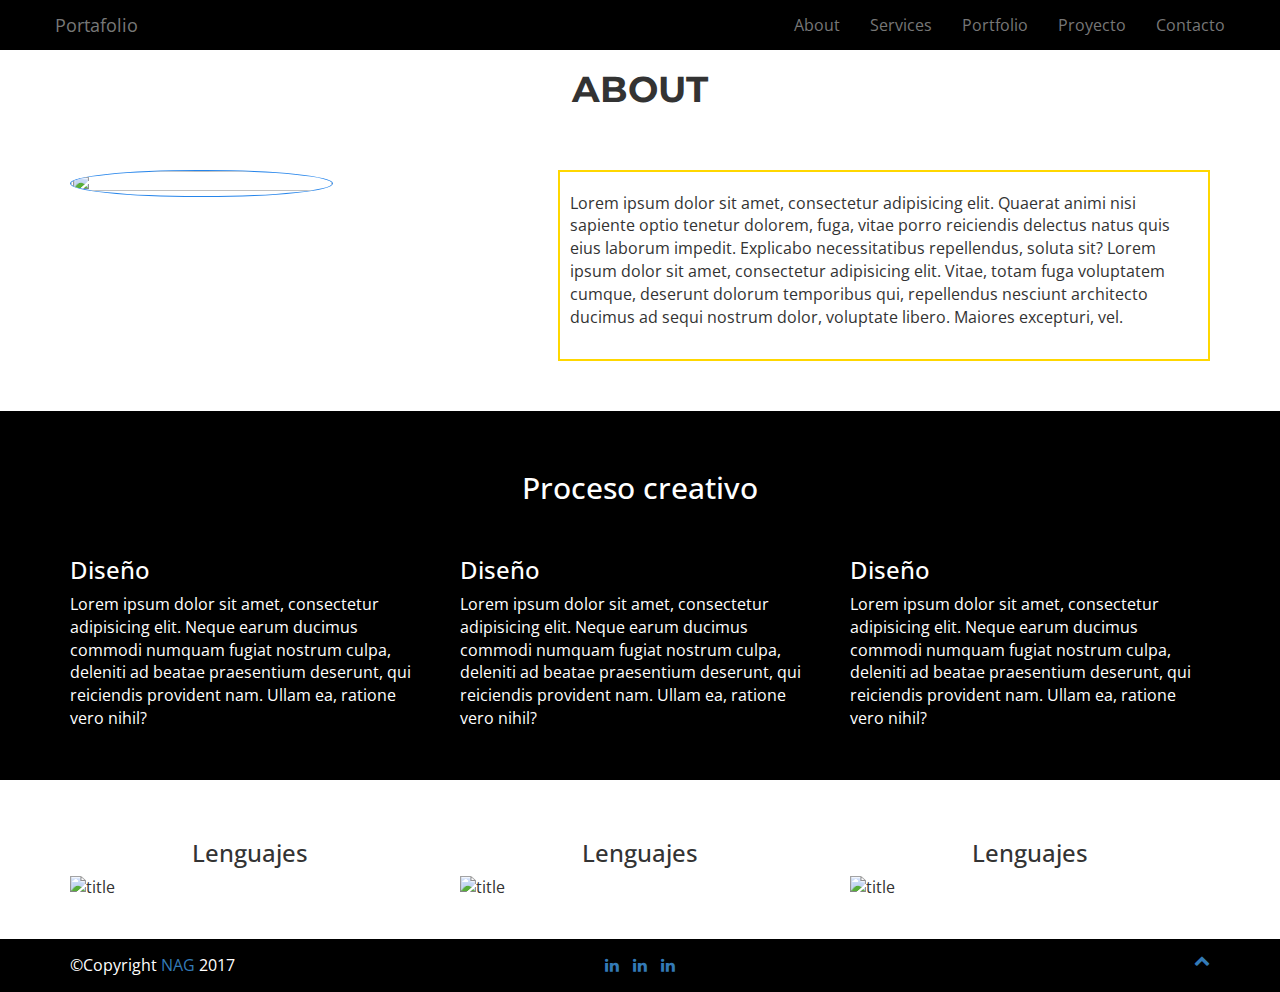
==== commit c2b3308d: "Second." ====
--- a/app/about.html
+++ b/app/about.html
@@ -29,20 +29,23 @@
                 </div>
                 <div id="navbar" class="navbar-collapse collapse">
                     <ul class="nav navbar-nav navbar-right">
-                        <li class="navbar__item navbar__item--current">
+                        <li class="navbar__item">
                             <a href="about.html" class="navbar__link">About</a>
                         </li>
                         <li class="navbar__item">
                             <a href="services.html" class="navbar__link">Services</a>
                         </li>
                         <li class="navbar__item">
-                            <a href="archivo.html" class="navbar__link">Archivo</a>
+                            <a href="portfolio.html" class="navbar__link">Portfolio</a>
+                        </li>
+                        <li class="navbar__item">
+                            <a href="proyecto.html" class="navbar__link">Proyecto</a>
                         </li>
                         <li class="navbar__item">
                             <a href="contacto.html" class="navbar__link">Contacto</a>
                         </li>
                     </ul>
-                </div><!--/.nav-collapse -->
+                </div>
             </div>
         </nav>
     </header>
--- a/app/css/main.css
+++ b/app/css/main.css
@@ -1,2 +1,2 @@
-*,:after,:before{box-sizing:border-box}html{font-size:16px}article,aside,details,figcaption,figure,footer,header,main,menu,nav,section,summary{display:block}progress{vertical-align:baseline}a{-webkit-text-decoration-skip:objects}a:active,a:hover{outline-width:0}abbr[title]{border-bottom:none;text-decoration:underline;text-decoration:underline dotted}b,strong{font-weight:inherit;font-weight:bolder}mark{background-color:#ff0}img{border-style:none}hr{overflow:visible}button,input,select,textarea{font:inherit;margin:0}button,input{overflow:visible}[role=button],[type=reset],[type=submit],button,html [type=button]{-webkit-appearance:button;cursor:pointer}[type=button]::-moz-focus-inner,[type=reset]::-moz-focus-inner,[type=submit]::-moz-focus-inner,button::-moz-focus-inner{border-style:none;padding:0}[type=button]:-moz-focusring,[type=reset]:-moz-focusring,[type=submit]:-moz-focusring,button:-moz-focusring{outline:1px dotted ButtonText}legend{box-sizing:border-box;color:inherit;display:table;max-width:100%;white-space:normal}[type=checkbox],[type=radio]{box-sizing:border-box;padding:0}[type=number]::-webkit-inner-spin-button,[type=number]::-webkit-outer-spin-button{height:auto}[type=search]{-webkit-appearance:textfield;outline-offset:-2px}[type=search]::-webkit-search-cancel-button,[type=search]::-webkit-search-decoration{-webkit-appearance:none}::-webkit-input-placeholder{color:inherit;opacity:.54}::-webkit-file-upload-button{-webkit-appearance:button;font:inherit}html{color:#222;font-size:1em;line-height:1.4}::-moz-selection{background:#b3d4fc;text-shadow:none}::selection{background:#b3d4fc;text-shadow:none}hr{display:block;height:1px;border-top:1px solid #ccc;margin:1em 0;padding:0}audio,canvas,iframe,img,svg,video{vertical-align:middle}textarea{resize:vertical}@media print{*,:after,:before,:first-letter,:first-line{background:transparent!important;color:#000!important;box-shadow:none!important;text-shadow:none!important}a,a:visited{text-decoration:underline}a[href]:after{content:" (" attr(href) ")"}abbr[title]:after{content:" (" attr(title) ")"}a[href^="#"]:after,a[href^="javascript:"]:after{content:""}blockquote,pre{border:1px solid #999;page-break-inside:avoid}thead{display:table-header-group}img,tr{page-break-inside:avoid}img{max-width:100%!important}h2,h3,p{orphans:3;widows:3}h2,h3{page-break-after:avoid}}html{font-family:sans-serif;-webkit-text-size-adjust:100%;-ms-text-size-adjust:100%}body{margin:0}article,aside,details,figcaption,figure,footer,header,hgroup,main,menu,nav,section,summary{display:block}audio,canvas,progress,video{display:inline-block;vertical-align:baseline}audio:not([controls]){display:none;height:0}[hidden],template{display:none}a{background-color:transparent}a:active,a:hover{outline:0}abbr[title]{border-bottom:1px dotted}b,strong{font-weight:700}dfn{font-style:italic}h1{margin:.67em 0;font-size:2em}mark{color:#000;background:#ff0}small{font-size:80%}sub,sup{position:relative;font-size:75%;line-height:0;vertical-align:baseline}sup{top:-.5em}sub{bottom:-.25em}img{border:0}svg:not(:root){overflow:hidden}figure{margin:1em 40px}hr{height:0;box-sizing:content-box}pre{overflow:auto}code,kbd,pre,samp{font-family:monospace,monospace;font-size:1em}button,input,optgroup,select,textarea{margin:0;font:inherit;color:inherit}button{overflow:visible}button,select{text-transform:none}button,html input[type=button],input[type=reset],input[type=submit]{-webkit-appearance:button;cursor:pointer}button[disabled],html input[disabled]{cursor:default}button::-moz-focus-inner,input::-moz-focus-inner{padding:0;border:0}input{line-height:normal}input[type=checkbox],input[type=radio]{box-sizing:border-box;padding:0}input[type=number]::-webkit-inner-spin-button,input[type=number]::-webkit-outer-spin-button{height:auto}input[type=search]{box-sizing:content-box;-webkit-appearance:textfield}input[type=search]::-webkit-search-cancel-button,input[type=search]::-webkit-search-decoration{-webkit-appearance:none}fieldset{padding:.35em .625em .75em;margin:0 2px;border:1px solid silver}textarea{overflow:auto}optgroup{font-weight:700}table{border-spacing:0;border-collapse:collapse}td,th{padding:0}@media print{*,:after,:before{color:#000!important;text-shadow:none!important;background:0 0!important;box-shadow:none!important}a,a:visited{text-decoration:underline}a[href]:after{content:" (" attr(href) ")"}abbr[title]:after{content:" (" attr(title) ")"}a[href^="#"]:after,a[href^="javascript:"]:after{content:""}blockquote,pre{border:1px solid #999;page-break-inside:avoid}thead{display:table-header-group}img,tr{page-break-inside:avoid}img{max-width:100%!important}h2,h3,p{orphans:3;widows:3}h2,h3{page-break-after:avoid}.navbar{display:none}.btn>.caret,.dropup>.btn>.caret{border-top-color:#000!important}.label{border:1px solid #000}.table{border-collapse:collapse!important}.table td,.table th{background-color:#fff!important}.table-bordered td,.table-bordered th{border:1px solid #ddd!important}}@font-face{font-family:Glyphicons Halflings;src:url(../fonts/glyphicons-halflings-regular.eot);src:url(../fonts/glyphicons-halflings-regular.eot?#iefix) format("embedded-opentype"),url(../fonts/glyphicons-halflings-regular.woff2) format("woff2"),url(../fonts/glyphicons-halflings-regular.woff) format("woff"),url(../fonts/glyphicons-halflings-regular.ttf) format("truetype"),url(../fonts/glyphicons-halflings-regular.svg#glyphicons_halflingsregular) format("svg")}.glyphicon{position:relative;top:1px;display:inline-block;font-family:Glyphicons Halflings;font-style:normal;font-weight:400;line-height:1;-webkit-font-smoothing:antialiased;-moz-osx-font-smoothing:grayscale}.glyphicon-asterisk:before{content:"\002a"}.glyphicon-plus:before{content:"\002b"}.glyphicon-eur:before,.glyphicon-euro:before{content:"\20ac"}.glyphicon-minus:before{content:"\2212"}.glyphicon-cloud:before{content:"\2601"}.glyphicon-envelope:before{content:"\2709"}.glyphicon-pencil:before{content:"\270f"}.glyphicon-glass:before{content:"\e001"}.glyphicon-music:before{content:"\e002"}.glyphicon-search:before{content:"\e003"}.glyphicon-heart:before{content:"\e005"}.glyphicon-star:before{content:"\e006"}.glyphicon-star-empty:before{content:"\e007"}.glyphicon-user:before{content:"\e008"}.glyphicon-film:before{content:"\e009"}.glyphicon-th-large:before{content:"\e010"}.glyphicon-th:before{content:"\e011"}.glyphicon-th-list:before{content:"\e012"}.glyphicon-ok:before{content:"\e013"}.glyphicon-remove:before{content:"\e014"}.glyphicon-zoom-in:before{content:"\e015"}.glyphicon-zoom-out:before{content:"\e016"}.glyphicon-off:before{content:"\e017"}.glyphicon-signal:before{content:"\e018"}.glyphicon-cog:before{content:"\e019"}.glyphicon-trash:before{content:"\e020"}.glyphicon-home:before{content:"\e021"}.glyphicon-file:before{content:"\e022"}.glyphicon-time:before{content:"\e023"}.glyphicon-road:before{content:"\e024"}.glyphicon-download-alt:before{content:"\e025"}.glyphicon-download:before{content:"\e026"}.glyphicon-upload:before{content:"\e027"}.glyphicon-inbox:before{content:"\e028"}.glyphicon-play-circle:before{content:"\e029"}.glyphicon-repeat:before{content:"\e030"}.glyphicon-refresh:before{content:"\e031"}.glyphicon-list-alt:before{content:"\e032"}.glyphicon-lock:before{content:"\e033"}.glyphicon-flag:before{content:"\e034"}.glyphicon-headphones:before{content:"\e035"}.glyphicon-volume-off:before{content:"\e036"}.glyphicon-volume-down:before{content:"\e037"}.glyphicon-volume-up:before{content:"\e038"}.glyphicon-qrcode:before{content:"\e039"}.glyphicon-barcode:before{content:"\e040"}.glyphicon-tag:before{content:"\e041"}.glyphicon-tags:before{content:"\e042"}.glyphicon-book:before{content:"\e043"}.glyphicon-bookmark:before{content:"\e044"}.glyphicon-print:before{content:"\e045"}.glyphicon-camera:before{content:"\e046"}.glyphicon-font:before{content:"\e047"}.glyphicon-bold:before{content:"\e048"}.glyphicon-italic:before{content:"\e049"}.glyphicon-text-height:before{content:"\e050"}.glyphicon-text-width:before{content:"\e051"}.glyphicon-align-left:before{content:"\e052"}.glyphicon-align-center:before{content:"\e053"}.glyphicon-align-right:before{content:"\e054"}.glyphicon-align-justify:before{content:"\e055"}.glyphicon-list:before{content:"\e056"}.glyphicon-indent-left:before{content:"\e057"}.glyphicon-indent-right:before{content:"\e058"}.glyphicon-facetime-video:before{content:"\e059"}.glyphicon-picture:before{content:"\e060"}.glyphicon-map-marker:before{content:"\e062"}.glyphicon-adjust:before{content:"\e063"}.glyphicon-tint:before{content:"\e064"}.glyphicon-edit:before{content:"\e065"}.glyphicon-share:before{content:"\e066"}.glyphicon-check:before{content:"\e067"}.glyphicon-move:before{content:"\e068"}.glyphicon-step-backward:before{content:"\e069"}.glyphicon-fast-backward:before{content:"\e070"}.glyphicon-backward:before{content:"\e071"}.glyphicon-play:before{content:"\e072"}.glyphicon-pause:before{content:"\e073"}.glyphicon-stop:before{content:"\e074"}.glyphicon-forward:before{content:"\e075"}.glyphicon-fast-forward:before{content:"\e076"}.glyphicon-step-forward:before{content:"\e077"}.glyphicon-eject:before{content:"\e078"}.glyphicon-chevron-left:before{content:"\e079"}.glyphicon-chevron-right:before{content:"\e080"}.glyphicon-plus-sign:before{content:"\e081"}.glyphicon-minus-sign:before{content:"\e082"}.glyphicon-remove-sign:before{content:"\e083"}.glyphicon-ok-sign:before{content:"\e084"}.glyphicon-question-sign:before{content:"\e085"}.glyphicon-info-sign:before{content:"\e086"}.glyphicon-screenshot:before{content:"\e087"}.glyphicon-remove-circle:before{content:"\e088"}.glyphicon-ok-circle:before{content:"\e089"}.glyphicon-ban-circle:before{content:"\e090"}.glyphicon-arrow-left:before{content:"\e091"}.glyphicon-arrow-right:before{content:"\e092"}.glyphicon-arrow-up:before{content:"\e093"}.glyphicon-arrow-down:before{content:"\e094"}.glyphicon-share-alt:before{content:"\e095"}.glyphicon-resize-full:before{content:"\e096"}.glyphicon-resize-small:before{content:"\e097"}.glyphicon-exclamation-sign:before{content:"\e101"}.glyphicon-gift:before{content:"\e102"}.glyphicon-leaf:before{content:"\e103"}.glyphicon-fire:before{content:"\e104"}.glyphicon-eye-open:before{content:"\e105"}.glyphicon-eye-close:before{content:"\e106"}.glyphicon-warning-sign:before{content:"\e107"}.glyphicon-plane:before{content:"\e108"}.glyphicon-calendar:before{content:"\e109"}.glyphicon-random:before{content:"\e110"}.glyphicon-comment:before{content:"\e111"}.glyphicon-magnet:before{content:"\e112"}.glyphicon-chevron-up:before{content:"\e113"}.glyphicon-chevron-down:before{content:"\e114"}.glyphicon-retweet:before{content:"\e115"}.glyphicon-shopping-cart:before{content:"\e116"}.glyphicon-folder-close:before{content:"\e117"}.glyphicon-folder-open:before{content:"\e118"}.glyphicon-resize-vertical:before{content:"\e119"}.glyphicon-resize-horizontal:before{content:"\e120"}.glyphicon-hdd:before{content:"\e121"}.glyphicon-bullhorn:before{content:"\e122"}.glyphicon-bell:before{content:"\e123"}.glyphicon-certificate:before{content:"\e124"}.glyphicon-thumbs-up:before{content:"\e125"}.glyphicon-thumbs-down:before{content:"\e126"}.glyphicon-hand-right:before{content:"\e127"}.glyphicon-hand-left:before{content:"\e128"}.glyphicon-hand-up:before{content:"\e129"}.glyphicon-hand-down:before{content:"\e130"}.glyphicon-circle-arrow-right:before{content:"\e131"}.glyphicon-circle-arrow-left:before{content:"\e132"}.glyphicon-circle-arrow-up:before{content:"\e133"}.glyphicon-circle-arrow-down:before{content:"\e134"}.glyphicon-globe:before{content:"\e135"}.glyphicon-wrench:before{content:"\e136"}.glyphicon-tasks:before{content:"\e137"}.glyphicon-filter:before{content:"\e138"}.glyphicon-briefcase:before{content:"\e139"}.glyphicon-fullscreen:before{content:"\e140"}.glyphicon-dashboard:before{content:"\e141"}.glyphicon-paperclip:before{content:"\e142"}.glyphicon-heart-empty:before{content:"\e143"}.glyphicon-link:before{content:"\e144"}.glyphicon-phone:before{content:"\e145"}.glyphicon-pushpin:before{content:"\e146"}.glyphicon-usd:before{content:"\e148"}.glyphicon-gbp:before{content:"\e149"}.glyphicon-sort:before{content:"\e150"}.glyphicon-sort-by-alphabet:before{content:"\e151"}.glyphicon-sort-by-alphabet-alt:before{content:"\e152"}.glyphicon-sort-by-order:before{content:"\e153"}.glyphicon-sort-by-order-alt:before{content:"\e154"}.glyphicon-sort-by-attributes:before{content:"\e155"}.glyphicon-sort-by-attributes-alt:before{content:"\e156"}.glyphicon-unchecked:before{content:"\e157"}.glyphicon-expand:before{content:"\e158"}.glyphicon-collapse-down:before{content:"\e159"}.glyphicon-collapse-up:before{content:"\e160"}.glyphicon-log-in:before{content:"\e161"}.glyphicon-flash:before{content:"\e162"}.glyphicon-log-out:before{content:"\e163"}.glyphicon-new-window:before{content:"\e164"}.glyphicon-record:before{content:"\e165"}.glyphicon-save:before{content:"\e166"}.glyphicon-open:before{content:"\e167"}.glyphicon-saved:before{content:"\e168"}.glyphicon-import:before{content:"\e169"}.glyphicon-export:before{content:"\e170"}.glyphicon-send:before{content:"\e171"}.glyphicon-floppy-disk:before{content:"\e172"}.glyphicon-floppy-saved:before{content:"\e173"}.glyphicon-floppy-remove:before{content:"\e174"}.glyphicon-floppy-save:before{content:"\e175"}.glyphicon-floppy-open:before{content:"\e176"}.glyphicon-credit-card:before{content:"\e177"}.glyphicon-transfer:before{content:"\e178"}.glyphicon-cutlery:before{content:"\e179"}.glyphicon-header:before{content:"\e180"}.glyphicon-compressed:before{content:"\e181"}.glyphicon-earphone:before{content:"\e182"}.glyphicon-phone-alt:before{content:"\e183"}.glyphicon-tower:before{content:"\e184"}.glyphicon-stats:before{content:"\e185"}.glyphicon-sd-video:before{content:"\e186"}.glyphicon-hd-video:before{content:"\e187"}.glyphicon-subtitles:before{content:"\e188"}.glyphicon-sound-stereo:before{content:"\e189"}.glyphicon-sound-dolby:before{content:"\e190"}.glyphicon-sound-5-1:before{content:"\e191"}.glyphicon-sound-6-1:before{content:"\e192"}.glyphicon-sound-7-1:before{content:"\e193"}.glyphicon-copyright-mark:before{content:"\e194"}.glyphicon-registration-mark:before{content:"\e195"}.glyphicon-cloud-download:before{content:"\e197"}.glyphicon-cloud-upload:before{content:"\e198"}.glyphicon-tree-conifer:before{content:"\e199"}.glyphicon-tree-deciduous:before{content:"\e200"}.glyphicon-cd:before{content:"\e201"}.glyphicon-save-file:before{content:"\e202"}.glyphicon-open-file:before{content:"\e203"}.glyphicon-level-up:before{content:"\e204"}.glyphicon-copy:before{content:"\e205"}.glyphicon-paste:before{content:"\e206"}.glyphicon-alert:before{content:"\e209"}.glyphicon-equalizer:before{content:"\e210"}.glyphicon-king:before{content:"\e211"}.glyphicon-queen:before{content:"\e212"}.glyphicon-pawn:before{content:"\e213"}.glyphicon-bishop:before{content:"\e214"}.glyphicon-knight:before{content:"\e215"}.glyphicon-baby-formula:before{content:"\e216"}.glyphicon-tent:before{content:"\26fa"}.glyphicon-blackboard:before{content:"\e218"}.glyphicon-bed:before{content:"\e219"}.glyphicon-apple:before{content:"\f8ff"}.glyphicon-erase:before{content:"\e221"}.glyphicon-hourglass:before{content:"\231b"}.glyphicon-lamp:before{content:"\e223"}.glyphicon-duplicate:before{content:"\e224"}.glyphicon-piggy-bank:before{content:"\e225"}.glyphicon-scissors:before{content:"\e226"}.glyphicon-bitcoin:before,.glyphicon-btc:before,.glyphicon-xbt:before{content:"\e227"}.glyphicon-jpy:before,.glyphicon-yen:before{content:"\00a5"}.glyphicon-rub:before,.glyphicon-ruble:before{content:"\20bd"}.glyphicon-scale:before{content:"\e230"}.glyphicon-ice-lolly:before{content:"\e231"}.glyphicon-ice-lolly-tasted:before{content:"\e232"}.glyphicon-education:before{content:"\e233"}.glyphicon-option-horizontal:before{content:"\e234"}.glyphicon-option-vertical:before{content:"\e235"}.glyphicon-menu-hamburger:before{content:"\e236"}.glyphicon-modal-window:before{content:"\e237"}.glyphicon-oil:before{content:"\e238"}.glyphicon-grain:before{content:"\e239"}.glyphicon-sunglasses:before{content:"\e240"}.glyphicon-text-size:before{content:"\e241"}.glyphicon-text-color:before{content:"\e242"}.glyphicon-text-background:before{content:"\e243"}.glyphicon-object-align-top:before{content:"\e244"}.glyphicon-object-align-bottom:before{content:"\e245"}.glyphicon-object-align-horizontal:before{content:"\e246"}.glyphicon-object-align-left:before{content:"\e247"}.glyphicon-object-align-vertical:before{content:"\e248"}.glyphicon-object-align-right:before{content:"\e249"}.glyphicon-triangle-right:before{content:"\e250"}.glyphicon-triangle-left:before{content:"\e251"}.glyphicon-triangle-bottom:before{content:"\e252"}.glyphicon-triangle-top:before{content:"\e253"}.glyphicon-console:before{content:"\e254"}.glyphicon-superscript:before{content:"\e255"}.glyphicon-subscript:before{content:"\e256"}.glyphicon-menu-left:before{content:"\e257"}.glyphicon-menu-right:before{content:"\e258"}.glyphicon-menu-down:before{content:"\e259"}.glyphicon-menu-up:before{content:"\e260"}*,:after,:before{box-sizing:border-box}html{font-size:10px;-webkit-tap-highlight-color:transparent}body{font-family:Helvetica Neue,Helvetica,Arial,sans-serif;font-size:16px;line-height:1.42857143;color:#333;background-color:#fff}button,input,select,textarea{font-family:inherit;font-size:inherit;line-height:inherit}a{color:#337ab7;text-decoration:none}a:focus,a:hover{color:#23527c;text-decoration:underline}a:focus{outline:5px auto -webkit-focus-ring-color;outline-offset:-2px}figure{margin:0}img{vertical-align:middle}.carousel-inner>.item>a>img,.carousel-inner>.item>img,.img-responsive,.thumbnail>img,.thumbnail a>img{display:block;max-width:100%;height:auto}.img-rounded{border-radius:6px}.img-thumbnail{display:inline-block;max-width:100%;height:auto;padding:4px;line-height:1.42857143;background-color:#fff;border:1px solid #ddd;border-radius:4px;transition:all .2s ease-in-out}.img-circle{border-radius:50%}hr{margin-top:20px;margin-bottom:20px;border:0;border-top:1px solid #eee}[role=button]{cursor:pointer}.h1,.h2,.h3,.h4,.h5,.h6,h1,h2,h3,h4,h5,h6{font-family:inherit;font-weight:500;line-height:1.1;color:inherit}.h1 .small,.h1 small,.h2 .small,.h2 small,.h3 .small,.h3 small,.h4 .small,.h4 small,.h5 .small,.h5 small,.h6 .small,.h6 small,h1 .small,h1 small,h2 .small,h2 small,h3 .small,h3 small,h4 .small,h4 small,h5 .small,h5 small,h6 .small,h6 small{font-weight:400;line-height:1;color:#777}.h1,.h2,.h3,h1,h2,h3{margin-top:20px;margin-bottom:10px}.h1 .small,.h1 small,.h2 .small,.h2 small,.h3 .small,.h3 small,h1 .small,h1 small,h2 .small,h2 small,h3 .small,h3 small{font-size:65%}.h4,.h5,.h6,h4,h5,h6{margin-top:10px;margin-bottom:10px}.h4 .small,.h4 small,.h5 .small,.h5 small,.h6 .small,.h6 small,h4 .small,h4 small,h5 .small,h5 small,h6 .small,h6 small{font-size:75%}.h1,h1{font-size:36px}.h2,h2{font-size:30px}.h3,h3{font-size:24px}.h4,h4{font-size:18px}.h5,h5{font-size:14px}.h6,h6{font-size:12px}p{margin:0 0 10px}.lead{margin-bottom:20px;font-size:16px;font-weight:300;line-height:1.4}@media (min-width:768px){.lead{font-size:21px}}.small,small{font-size:85%}.mark,mark{padding:.2em;background-color:#fcf8e3}.text-left{text-align:left}.text-right{text-align:right}.text-center{text-align:center}.text-justify{text-align:justify}.text-nowrap{white-space:nowrap}.text-lowercase{text-transform:lowercase}.text-uppercase{text-transform:uppercase}.text-capitalize{text-transform:capitalize}.text-muted{color:#777}.text-primary{color:#337ab7}a.text-primary:focus,a.text-primary:hover{color:#286090}.text-success{color:#3c763d}a.text-success:focus,a.text-success:hover{color:#2b542c}.text-info{color:#31708f}a.text-info:focus,a.text-info:hover{color:#245269}.text-warning{color:#8a6d3b}a.text-warning:focus,a.text-warning:hover{color:#66512c}.text-danger{color:#a94442}a.text-danger:focus,a.text-danger:hover{color:#843534}.bg-primary{color:#fff;background-color:#337ab7}a.bg-primary:focus,a.bg-primary:hover{background-color:#286090}.bg-success{background-color:#dff0d8}a.bg-success:focus,a.bg-success:hover{background-color:#c1e2b3}.bg-info{background-color:#d9edf7}a.bg-info:focus,a.bg-info:hover{background-color:#afd9ee}.bg-warning{background-color:#fcf8e3}a.bg-warning:focus,a.bg-warning:hover{background-color:#f7ecb5}.bg-danger{background-color:#f2dede}a.bg-danger:focus,a.bg-danger:hover{background-color:#e4b9b9}.page-header{padding-bottom:9px;margin:40px 0 20px;border-bottom:1px solid #eee}ol,ul{margin-top:0;margin-bottom:10px}ol ol,ol ul,ul ol,ul ul{margin-bottom:0}.list-unstyled{padding-left:0;list-style:none}.list-inline{margin-left:-5px}.list-inline>li{display:inline-block;padding-right:5px;padding-left:5px}dl{margin-top:0;margin-bottom:20px}dd,dt{line-height:1.42857143}dt{font-weight:700}dd{margin-left:0}@media (min-width:768px){.dl-horizontal dt{float:left;width:160px;overflow:hidden;clear:left;text-align:right;text-overflow:ellipsis;white-space:nowrap}.dl-horizontal dd{margin-left:180px}}abbr[data-original-title],abbr[title]{cursor:help;border-bottom:1px dotted #777}.initialism{font-size:90%;text-transform:uppercase}blockquote{padding:10px 20px;margin:0 0 20px;font-size:17.5px;border-left:5px solid #eee}blockquote ol:last-child,blockquote p:last-child,blockquote ul:last-child{margin-bottom:0}blockquote .small,blockquote footer,blockquote small{display:block;font-size:80%;line-height:1.42857143;color:#777}blockquote .small:before,blockquote footer:before,blockquote small:before{content:"\2014 \00A0"}.blockquote-reverse,blockquote.pull-right{padding-right:15px;padding-left:0;text-align:right;border-right:5px solid #eee;border-left:0}.blockquote-reverse .small:before,.blockquote-reverse footer:before,.blockquote-reverse small:before,blockquote.pull-right .small:before,blockquote.pull-right footer:before,blockquote.pull-right small:before{content:""}.blockquote-reverse .small:after,.blockquote-reverse footer:after,.blockquote-reverse small:after,blockquote.pull-right .small:after,blockquote.pull-right footer:after,blockquote.pull-right small:after{content:"\00A0 \2014"}address{margin-bottom:20px;font-style:normal;line-height:1.42857143}code,kbd,pre,samp{font-family:Menlo,Monaco,Consolas,Courier New,monospace}code{color:#c7254e;background-color:#f9f2f4;border-radius:4px}code,kbd{padding:2px 4px;font-size:90%}kbd{color:#fff;background-color:#333;border-radius:3px;box-shadow:inset 0 -1px 0 rgba(0,0,0,.25)}kbd kbd{padding:0;font-size:100%;font-weight:700;box-shadow:none}pre{display:block;padding:9.5px;margin:0 0 10px;font-size:13px;line-height:1.42857143;color:#333;word-break:break-all;word-wrap:break-word;background-color:#f5f5f5;border:1px solid #ccc;border-radius:4px}pre code{padding:0;font-size:inherit;color:inherit;white-space:pre-wrap;background-color:transparent;border-radius:0}.pre-scrollable{max-height:340px;overflow-y:scroll}.container{padding-right:15px;padding-left:15px;margin-right:auto;margin-left:auto}@media (min-width:768px){.container{width:750px}}@media (min-width:992px){.container{width:970px}}@media (min-width:1200px){.container{width:1170px}}.container-fluid{padding-right:15px;padding-left:15px;margin-right:auto;margin-left:auto}.row{margin-right:-15px;margin-left:-15px}.col-lg-1,.col-lg-2,.col-lg-3,.col-lg-4,.col-lg-5,.col-lg-6,.col-lg-7,.col-lg-8,.col-lg-9,.col-lg-10,.col-lg-11,.col-lg-12,.col-md-1,.col-md-2,.col-md-3,.col-md-4,.col-md-5,.col-md-6,.col-md-7,.col-md-8,.col-md-9,.col-md-10,.col-md-11,.col-md-12,.col-sm-1,.col-sm-2,.col-sm-3,.col-sm-4,.col-sm-5,.col-sm-6,.col-sm-7,.col-sm-8,.col-sm-9,.col-sm-10,.col-sm-11,.col-sm-12,.col-xs-1,.col-xs-2,.col-xs-3,.col-xs-4,.col-xs-5,.col-xs-6,.col-xs-7,.col-xs-8,.col-xs-9,.col-xs-10,.col-xs-11,.col-xs-12{position:relative;min-height:1px;padding-right:15px;padding-left:15px}.col-xs-1,.col-xs-2,.col-xs-3,.col-xs-4,.col-xs-5,.col-xs-6,.col-xs-7,.col-xs-8,.col-xs-9,.col-xs-10,.col-xs-11,.col-xs-12{float:left}.col-xs-12{width:100%}.col-xs-11{width:91.66666667%}.col-xs-10{width:83.33333333%}.col-xs-9{width:75%}.col-xs-8{width:66.66666667%}.col-xs-7{width:58.33333333%}.col-xs-6{width:50%}.col-xs-5{width:41.66666667%}.col-xs-4{width:33.33333333%}.col-xs-3{width:25%}.col-xs-2{width:16.66666667%}.col-xs-1{width:8.33333333%}.col-xs-pull-12{right:100%}.col-xs-pull-11{right:91.66666667%}.col-xs-pull-10{right:83.33333333%}.col-xs-pull-9{right:75%}.col-xs-pull-8{right:66.66666667%}.col-xs-pull-7{right:58.33333333%}.col-xs-pull-6{right:50%}.col-xs-pull-5{right:41.66666667%}.col-xs-pull-4{right:33.33333333%}.col-xs-pull-3{right:25%}.col-xs-pull-2{right:16.66666667%}.col-xs-pull-1{right:8.33333333%}.col-xs-pull-0{right:auto}.col-xs-push-12{left:100%}.col-xs-push-11{left:91.66666667%}.col-xs-push-10{left:83.33333333%}.col-xs-push-9{left:75%}.col-xs-push-8{left:66.66666667%}.col-xs-push-7{left:58.33333333%}.col-xs-push-6{left:50%}.col-xs-push-5{left:41.66666667%}.col-xs-push-4{left:33.33333333%}.col-xs-push-3{left:25%}.col-xs-push-2{left:16.66666667%}.col-xs-push-1{left:8.33333333%}.col-xs-push-0{left:auto}.col-xs-offset-12{margin-left:100%}.col-xs-offset-11{margin-left:91.66666667%}.col-xs-offset-10{margin-left:83.33333333%}.col-xs-offset-9{margin-left:75%}.col-xs-offset-8{margin-left:66.66666667%}.col-xs-offset-7{margin-left:58.33333333%}.col-xs-offset-6{margin-left:50%}.col-xs-offset-5{margin-left:41.66666667%}.col-xs-offset-4{margin-left:33.33333333%}.col-xs-offset-3{margin-left:25%}.col-xs-offset-2{margin-left:16.66666667%}.col-xs-offset-1{margin-left:8.33333333%}.col-xs-offset-0{margin-left:0}@media (min-width:768px){.col-sm-1,.col-sm-2,.col-sm-3,.col-sm-4,.col-sm-5,.col-sm-6,.col-sm-7,.col-sm-8,.col-sm-9,.col-sm-10,.col-sm-11,.col-sm-12{float:left}.col-sm-12{width:100%}.col-sm-11{width:91.66666667%}.col-sm-10{width:83.33333333%}.col-sm-9{width:75%}.col-sm-8{width:66.66666667%}.col-sm-7{width:58.33333333%}.col-sm-6{width:50%}.col-sm-5{width:41.66666667%}.col-sm-4{width:33.33333333%}.col-sm-3{width:25%}.col-sm-2{width:16.66666667%}.col-sm-1{width:8.33333333%}.col-sm-pull-12{right:100%}.col-sm-pull-11{right:91.66666667%}.col-sm-pull-10{right:83.33333333%}.col-sm-pull-9{right:75%}.col-sm-pull-8{right:66.66666667%}.col-sm-pull-7{right:58.33333333%}.col-sm-pull-6{right:50%}.col-sm-pull-5{right:41.66666667%}.col-sm-pull-4{right:33.33333333%}.col-sm-pull-3{right:25%}.col-sm-pull-2{right:16.66666667%}.col-sm-pull-1{right:8.33333333%}.col-sm-pull-0{right:auto}.col-sm-push-12{left:100%}.col-sm-push-11{left:91.66666667%}.col-sm-push-10{left:83.33333333%}.col-sm-push-9{left:75%}.col-sm-push-8{left:66.66666667%}.col-sm-push-7{left:58.33333333%}.col-sm-push-6{left:50%}.col-sm-push-5{left:41.66666667%}.col-sm-push-4{left:33.33333333%}.col-sm-push-3{left:25%}.col-sm-push-2{left:16.66666667%}.col-sm-push-1{left:8.33333333%}.col-sm-push-0{left:auto}.col-sm-offset-12{margin-left:100%}.col-sm-offset-11{margin-left:91.66666667%}.col-sm-offset-10{margin-left:83.33333333%}.col-sm-offset-9{margin-left:75%}.col-sm-offset-8{margin-left:66.66666667%}.col-sm-offset-7{margin-left:58.33333333%}.col-sm-offset-6{margin-left:50%}.col-sm-offset-5{margin-left:41.66666667%}.col-sm-offset-4{margin-left:33.33333333%}.col-sm-offset-3{margin-left:25%}.col-sm-offset-2{margin-left:16.66666667%}.col-sm-offset-1{margin-left:8.33333333%}.col-sm-offset-0{margin-left:0}}@media (min-width:992px){.col-md-1,.col-md-2,.col-md-3,.col-md-4,.col-md-5,.col-md-6,.col-md-7,.col-md-8,.col-md-9,.col-md-10,.col-md-11,.col-md-12{float:left}.col-md-12{width:100%}.col-md-11{width:91.66666667%}.col-md-10{width:83.33333333%}.col-md-9{width:75%}.col-md-8{width:66.66666667%}.col-md-7{width:58.33333333%}.col-md-6{width:50%}.col-md-5{width:41.66666667%}.col-md-4{width:33.33333333%}.col-md-3{width:25%}.col-md-2{width:16.66666667%}.col-md-1{width:8.33333333%}.col-md-pull-12{right:100%}.col-md-pull-11{right:91.66666667%}.col-md-pull-10{right:83.33333333%}.col-md-pull-9{right:75%}.col-md-pull-8{right:66.66666667%}.col-md-pull-7{right:58.33333333%}.col-md-pull-6{right:50%}.col-md-pull-5{right:41.66666667%}.col-md-pull-4{right:33.33333333%}.col-md-pull-3{right:25%}.col-md-pull-2{right:16.66666667%}.col-md-pull-1{right:8.33333333%}.col-md-pull-0{right:auto}.col-md-push-12{left:100%}.col-md-push-11{left:91.66666667%}.col-md-push-10{left:83.33333333%}.col-md-push-9{left:75%}.col-md-push-8{left:66.66666667%}.col-md-push-7{left:58.33333333%}.col-md-push-6{left:50%}.col-md-push-5{left:41.66666667%}.col-md-push-4{left:33.33333333%}.col-md-push-3{left:25%}.col-md-push-2{left:16.66666667%}.col-md-push-1{left:8.33333333%}.col-md-push-0{left:auto}.col-md-offset-12{margin-left:100%}.col-md-offset-11{margin-left:91.66666667%}.col-md-offset-10{margin-left:83.33333333%}.col-md-offset-9{margin-left:75%}.col-md-offset-8{margin-left:66.66666667%}.col-md-offset-7{margin-left:58.33333333%}.col-md-offset-6{margin-left:50%}.col-md-offset-5{margin-left:41.66666667%}.col-md-offset-4{margin-left:33.33333333%}.col-md-offset-3{margin-left:25%}.col-md-offset-2{margin-left:16.66666667%}.col-md-offset-1{margin-left:8.33333333%}.col-md-offset-0{margin-left:0}}@media (min-width:1200px){.col-lg-1,.col-lg-2,.col-lg-3,.col-lg-4,.col-lg-5,.col-lg-6,.col-lg-7,.col-lg-8,.col-lg-9,.col-lg-10,.col-lg-11,.col-lg-12{float:left}.col-lg-12{width:100%}.col-lg-11{width:91.66666667%}.col-lg-10{width:83.33333333%}.col-lg-9{width:75%}.col-lg-8{width:66.66666667%}.col-lg-7{width:58.33333333%}.col-lg-6{width:50%}.col-lg-5{width:41.66666667%}.col-lg-4{width:33.33333333%}.col-lg-3{width:25%}.col-lg-2{width:16.66666667%}.col-lg-1{width:8.33333333%}.col-lg-pull-12{right:100%}.col-lg-pull-11{right:91.66666667%}.col-lg-pull-10{right:83.33333333%}.col-lg-pull-9{right:75%}.col-lg-pull-8{right:66.66666667%}.col-lg-pull-7{right:58.33333333%}.col-lg-pull-6{right:50%}.col-lg-pull-5{right:41.66666667%}.col-lg-pull-4{right:33.33333333%}.col-lg-pull-3{right:25%}.col-lg-pull-2{right:16.66666667%}.col-lg-pull-1{right:8.33333333%}.col-lg-pull-0{right:auto}.col-lg-push-12{left:100%}.col-lg-push-11{left:91.66666667%}.col-lg-push-10{left:83.33333333%}.col-lg-push-9{left:75%}.col-lg-push-8{left:66.66666667%}.col-lg-push-7{left:58.33333333%}.col-lg-push-6{left:50%}.col-lg-push-5{left:41.66666667%}.col-lg-push-4{left:33.33333333%}.col-lg-push-3{left:25%}.col-lg-push-2{left:16.66666667%}.col-lg-push-1{left:8.33333333%}.col-lg-push-0{left:auto}.col-lg-offset-12{margin-left:100%}.col-lg-offset-11{margin-left:91.66666667%}.col-lg-offset-10{margin-left:83.33333333%}.col-lg-offset-9{margin-left:75%}.col-lg-offset-8{margin-left:66.66666667%}.col-lg-offset-7{margin-left:58.33333333%}.col-lg-offset-6{margin-left:50%}.col-lg-offset-5{margin-left:41.66666667%}.col-lg-offset-4{margin-left:33.33333333%}.col-lg-offset-3{margin-left:25%}.col-lg-offset-2{margin-left:16.66666667%}.col-lg-offset-1{margin-left:8.33333333%}.col-lg-offset-0{margin-left:0}}table{background-color:transparent}caption{padding-top:8px;padding-bottom:8px;color:#777}caption,th{text-align:left}.table{width:100%;max-width:100%;margin-bottom:20px}.table>tbody>tr>td,.table>tbody>tr>th,.table>tfoot>tr>td,.table>tfoot>tr>th,.table>thead>tr>td,.table>thead>tr>th{padding:8px;line-height:1.42857143;vertical-align:top;border-top:1px solid #ddd}.table>thead>tr>th{vertical-align:bottom;border-bottom:2px solid #ddd}.table>caption+thead>tr:first-child>td,.table>caption+thead>tr:first-child>th,.table>colgroup+thead>tr:first-child>td,.table>colgroup+thead>tr:first-child>th,.table>thead:first-child>tr:first-child>td,.table>thead:first-child>tr:first-child>th{border-top:0}.table>tbody+tbody{border-top:2px solid #ddd}.table .table{background-color:#fff}.table-condensed>tbody>tr>td,.table-condensed>tbody>tr>th,.table-condensed>tfoot>tr>td,.table-condensed>tfoot>tr>th,.table-condensed>thead>tr>td,.table-condensed>thead>tr>th{padding:5px}.table-bordered,.table-bordered>tbody>tr>td,.table-bordered>tbody>tr>th,.table-bordered>tfoot>tr>td,.table-bordered>tfoot>tr>th,.table-bordered>thead>tr>td,.table-bordered>thead>tr>th{border:1px solid #ddd}.table-bordered>thead>tr>td,.table-bordered>thead>tr>th{border-bottom-width:2px}.table-striped>tbody>tr:nth-of-type(odd){background-color:#f9f9f9}.table-hover>tbody>tr:hover{background-color:#f5f5f5}table col[class*=col-]{position:static;display:table-column;float:none}table td[class*=col-],table th[class*=col-]{position:static;display:table-cell;float:none}.table>tbody>tr.active>td,.table>tbody>tr.active>th,.table>tbody>tr>td.active,.table>tbody>tr>th.active,.table>tfoot>tr.active>td,.table>tfoot>tr.active>th,.table>tfoot>tr>td.active,.table>tfoot>tr>th.active,.table>thead>tr.active>td,.table>thead>tr.active>th,.table>thead>tr>td.active,.table>thead>tr>th.active{background-color:#f5f5f5}.table-hover>tbody>tr.active:hover>td,.table-hover>tbody>tr.active:hover>th,.table-hover>tbody>tr:hover>.active,.table-hover>tbody>tr>td.active:hover,.table-hover>tbody>tr>th.active:hover{background-color:#e8e8e8}.table>tbody>tr.success>td,.table>tbody>tr.success>th,.table>tbody>tr>td.success,.table>tbody>tr>th.success,.table>tfoot>tr.success>td,.table>tfoot>tr.success>th,.table>tfoot>tr>td.success,.table>tfoot>tr>th.success,.table>thead>tr.success>td,.table>thead>tr.success>th,.table>thead>tr>td.success,.table>thead>tr>th.success{background-color:#dff0d8}.table-hover>tbody>tr.success:hover>td,.table-hover>tbody>tr.success:hover>th,.table-hover>tbody>tr:hover>.success,.table-hover>tbody>tr>td.success:hover,.table-hover>tbody>tr>th.success:hover{background-color:#d0e9c6}.table>tbody>tr.info>td,.table>tbody>tr.info>th,.table>tbody>tr>td.info,.table>tbody>tr>th.info,.table>tfoot>tr.info>td,.table>tfoot>tr.info>th,.table>tfoot>tr>td.info,.table>tfoot>tr>th.info,.table>thead>tr.info>td,.table>thead>tr.info>th,.table>thead>tr>td.info,.table>thead>tr>th.info{background-color:#d9edf7}.table-hover>tbody>tr.info:hover>td,.table-hover>tbody>tr.info:hover>th,.table-hover>tbody>tr:hover>.info,.table-hover>tbody>tr>td.info:hover,.table-hover>tbody>tr>th.info:hover{background-color:#c4e3f3}.table>tbody>tr.warning>td,.table>tbody>tr.warning>th,.table>tbody>tr>td.warning,.table>tbody>tr>th.warning,.table>tfoot>tr.warning>td,.table>tfoot>tr.warning>th,.table>tfoot>tr>td.warning,.table>tfoot>tr>th.warning,.table>thead>tr.warning>td,.table>thead>tr.warning>th,.table>thead>tr>td.warning,.table>thead>tr>th.warning{background-color:#fcf8e3}.table-hover>tbody>tr.warning:hover>td,.table-hover>tbody>tr.warning:hover>th,.table-hover>tbody>tr:hover>.warning,.table-hover>tbody>tr>td.warning:hover,.table-hover>tbody>tr>th.warning:hover{background-color:#faf2cc}.table>tbody>tr.danger>td,.table>tbody>tr.danger>th,.table>tbody>tr>td.danger,.table>tbody>tr>th.danger,.table>tfoot>tr.danger>td,.table>tfoot>tr.danger>th,.table>tfoot>tr>td.danger,.table>tfoot>tr>th.danger,.table>thead>tr.danger>td,.table>thead>tr.danger>th,.table>thead>tr>td.danger,.table>thead>tr>th.danger{background-color:#f2dede}.table-hover>tbody>tr.danger:hover>td,.table-hover>tbody>tr.danger:hover>th,.table-hover>tbody>tr:hover>.danger,.table-hover>tbody>tr>td.danger:hover,.table-hover>tbody>tr>th.danger:hover{background-color:#ebcccc}.table-responsive{min-height:.01%;overflow-x:auto}@media screen and (max-width:767px){.table-responsive{width:100%;margin-bottom:15px;overflow-y:hidden;-ms-overflow-style:-ms-autohiding-scrollbar;border:1px solid #ddd}.table-responsive>.table{margin-bottom:0}.table-responsive>.table>tbody>tr>td,.table-responsive>.table>tbody>tr>th,.table-responsive>.table>tfoot>tr>td,.table-responsive>.table>tfoot>tr>th,.table-responsive>.table>thead>tr>td,.table-responsive>.table>thead>tr>th{white-space:nowrap}.table-responsive>.table-bordered{border:0}.table-responsive>.table-bordered>tbody>tr>td:first-child,.table-responsive>.table-bordered>tbody>tr>th:first-child,.table-responsive>.table-bordered>tfoot>tr>td:first-child,.table-responsive>.table-bordered>tfoot>tr>th:first-child,.table-responsive>.table-bordered>thead>tr>td:first-child,.table-responsive>.table-bordered>thead>tr>th:first-child{border-left:0}.table-responsive>.table-bordered>tbody>tr>td:last-child,.table-responsive>.table-bordered>tbody>tr>th:last-child,.table-responsive>.table-bordered>tfoot>tr>td:last-child,.table-responsive>.table-bordered>tfoot>tr>th:last-child,.table-responsive>.table-bordered>thead>tr>td:last-child,.table-responsive>.table-bordered>thead>tr>th:last-child{border-right:0}.table-responsive>.table-bordered>tbody>tr:last-child>td,.table-responsive>.table-bordered>tbody>tr:last-child>th,.table-responsive>.table-bordered>tfoot>tr:last-child>td,.table-responsive>.table-bordered>tfoot>tr:last-child>th{border-bottom:0}}fieldset{min-width:0;margin:0}fieldset,legend{padding:0;border:0}legend{display:block;width:100%;margin-bottom:20px;font-size:21px;line-height:inherit;color:#333;border-bottom:1px solid #e5e5e5}label{display:inline-block;max-width:100%;margin-bottom:5px;font-weight:700}input[type=search]{box-sizing:border-box}input[type=checkbox],input[type=radio]{margin:4px 0 0;margin-top:1px\9;line-height:normal}input[type=file]{display:block}input[type=range]{display:block;width:100%}select[multiple],select[size]{height:auto}input[type=checkbox]:focus,input[type=file]:focus,input[type=radio]:focus{outline:5px auto -webkit-focus-ring-color;outline-offset:-2px}output{padding-top:7px}.form-control,output{display:block;font-size:14px;line-height:1.42857143;color:#555}.form-control{width:100%;height:34px;padding:6px 12px;background-color:#fff;background-image:none;border:1px solid #ccc;border-radius:4px;box-shadow:inset 0 1px 1px rgba(0,0,0,.075);transition:border-color .15s ease-in-out,box-shadow .15s ease-in-out}.form-control:focus{border-color:#66afe9;outline:0;box-shadow:inset 0 1px 1px rgba(0,0,0,.075),0 0 8px rgba(102,175,233,.6)}.form-control::-moz-placeholder{color:#999;opacity:1}.form-control:-ms-input-placeholder{color:#999}.form-control::-webkit-input-placeholder{color:#999}.form-control::-ms-expand{background-color:transparent;border:0}.form-control[disabled],.form-control[readonly],fieldset[disabled] .form-control{background-color:#eee;opacity:1}.form-control[disabled],fieldset[disabled] .form-control{cursor:not-allowed}textarea.form-control{height:auto}input[type=search]{-webkit-appearance:none}@media screen and (-webkit-min-device-pixel-ratio:0){input[type=date].form-control,input[type=datetime-local].form-control,input[type=month].form-control,input[type=time].form-control{line-height:34px}.input-group-sm input[type=date],.input-group-sm input[type=datetime-local],.input-group-sm input[type=month],.input-group-sm input[type=time],input[type=date].input-sm,input[type=datetime-local].input-sm,input[type=month].input-sm,input[type=time].input-sm{line-height:30px}.input-group-lg input[type=date],.input-group-lg input[type=datetime-local],.input-group-lg input[type=month],.input-group-lg input[type=time],input[type=date].input-lg,input[type=datetime-local].input-lg,input[type=month].input-lg,input[type=time].input-lg{line-height:46px}}.form-group{margin-bottom:15px}.checkbox,.radio{position:relative;display:block;margin-top:10px;margin-bottom:10px}.checkbox label,.radio label{min-height:20px;padding-left:20px;margin-bottom:0;font-weight:400;cursor:pointer}.checkbox-inline input[type=checkbox],.checkbox input[type=checkbox],.radio-inline input[type=radio],.radio input[type=radio]{position:absolute;margin-top:4px\9;margin-left:-20px}.checkbox+.checkbox,.radio+.radio{margin-top:-5px}.checkbox-inline,.radio-inline{position:relative;display:inline-block;padding-left:20px;margin-bottom:0;font-weight:400;vertical-align:middle;cursor:pointer}.checkbox-inline+.checkbox-inline,.radio-inline+.radio-inline{margin-top:0;margin-left:10px}.checkbox-inline.disabled,.checkbox.disabled label,.radio-inline.disabled,.radio.disabled label,fieldset[disabled] .checkbox-inline,fieldset[disabled] .checkbox label,fieldset[disabled] .radio-inline,fieldset[disabled] .radio label,fieldset[disabled] input[type=checkbox],fieldset[disabled] input[type=radio],input[type=checkbox].disabled,input[type=checkbox][disabled],input[type=radio].disabled,input[type=radio][disabled]{cursor:not-allowed}.form-control-static{min-height:34px;padding-top:7px;padding-bottom:7px;margin-bottom:0}.form-control-static.input-lg,.form-control-static.input-sm{padding-right:0;padding-left:0}.input-sm{height:30px;padding:5px 10px;font-size:12px;line-height:1.5;border-radius:3px}select.input-sm{height:30px;line-height:30px}select[multiple].input-sm,textarea.input-sm{height:auto}.form-group-sm .form-control{height:30px;padding:5px 10px;font-size:12px;line-height:1.5;border-radius:3px}.form-group-sm select.form-control{height:30px;line-height:30px}.form-group-sm select[multiple].form-control,.form-group-sm textarea.form-control{height:auto}.form-group-sm .form-control-static{height:30px;min-height:32px;padding:6px 10px;font-size:12px;line-height:1.5}.input-lg{height:46px;padding:10px 16px;font-size:18px;line-height:1.3333333;border-radius:6px}select.input-lg{height:46px;line-height:46px}select[multiple].input-lg,textarea.input-lg{height:auto}.form-group-lg .form-control{height:46px;padding:10px 16px;font-size:18px;line-height:1.3333333;border-radius:6px}.form-group-lg select.form-control{height:46px;line-height:46px}.form-group-lg select[multiple].form-control,.form-group-lg textarea.form-control{height:auto}.form-group-lg .form-control-static{height:46px;min-height:38px;padding:11px 16px;font-size:18px;line-height:1.3333333}.has-feedback{position:relative}.has-feedback .form-control{padding-right:42.5px}.form-control-feedback{position:absolute;top:0;right:0;z-index:2;display:block;width:34px;height:34px;line-height:34px;text-align:center;pointer-events:none}.form-group-lg .form-control+.form-control-feedback,.input-group-lg+.form-control-feedback,.input-lg+.form-control-feedback{width:46px;height:46px;line-height:46px}.form-group-sm .form-control+.form-control-feedback,.input-group-sm+.form-control-feedback,.input-sm+.form-control-feedback{width:30px;height:30px;line-height:30px}.has-success .checkbox,.has-success .checkbox-inline,.has-success.checkbox-inline label,.has-success.checkbox label,.has-success .control-label,.has-success .help-block,.has-success .radio,.has-success .radio-inline,.has-success.radio-inline label,.has-success.radio label{color:#3c763d}.has-success .form-control{border-color:#3c763d;box-shadow:inset 0 1px 1px rgba(0,0,0,.075)}.has-success .form-control:focus{border-color:#2b542c;box-shadow:inset 0 1px 1px rgba(0,0,0,.075),0 0 6px #67b168}.has-success .input-group-addon{color:#3c763d;background-color:#dff0d8;border-color:#3c763d}.has-success .form-control-feedback{color:#3c763d}.has-warning .checkbox,.has-warning .checkbox-inline,.has-warning.checkbox-inline label,.has-warning.checkbox label,.has-warning .control-label,.has-warning .help-block,.has-warning .radio,.has-warning .radio-inline,.has-warning.radio-inline label,.has-warning.radio label{color:#8a6d3b}.has-warning .form-control{border-color:#8a6d3b;box-shadow:inset 0 1px 1px rgba(0,0,0,.075)}.has-warning .form-control:focus{border-color:#66512c;box-shadow:inset 0 1px 1px rgba(0,0,0,.075),0 0 6px #c0a16b}.has-warning .input-group-addon{color:#8a6d3b;background-color:#fcf8e3;border-color:#8a6d3b}.has-warning .form-control-feedback{color:#8a6d3b}.has-error .checkbox,.has-error .checkbox-inline,.has-error.checkbox-inline label,.has-error.checkbox label,.has-error .control-label,.has-error .help-block,.has-error .radio,.has-error .radio-inline,.has-error.radio-inline label,.has-error.radio label{color:#a94442}.has-error .form-control{border-color:#a94442;box-shadow:inset 0 1px 1px rgba(0,0,0,.075)}.has-error .form-control:focus{border-color:#843534;box-shadow:inset 0 1px 1px rgba(0,0,0,.075),0 0 6px #ce8483}.has-error .input-group-addon{color:#a94442;background-color:#f2dede;border-color:#a94442}.has-error .form-control-feedback{color:#a94442}.has-feedback label~.form-control-feedback{top:25px}.has-feedback label.sr-only~.form-control-feedback{top:0}.help-block{display:block;margin-top:5px;margin-bottom:10px;color:#737373}@media (min-width:768px){.form-inline .form-group{display:inline-block;margin-bottom:0;vertical-align:middle}.form-inline .form-control{display:inline-block;width:auto;vertical-align:middle}.form-inline .form-control-static{display:inline-block}.form-inline .input-group{display:inline-table;vertical-align:middle}.form-inline .input-group .form-control,.form-inline .input-group .input-group-addon,.form-inline .input-group .input-group-btn{width:auto}.form-inline .input-group>.form-control{width:100%}.form-inline .control-label{margin-bottom:0;vertical-align:middle}.form-inline .checkbox,.form-inline .radio{display:inline-block;margin-top:0;margin-bottom:0;vertical-align:middle}.form-inline .checkbox label,.form-inline .radio label{padding-left:0}.form-inline .checkbox input[type=checkbox],.form-inline .radio input[type=radio]{position:relative;margin-left:0}.form-inline .has-feedback .form-control-feedback{top:0}}.form-horizontal .checkbox,.form-horizontal .checkbox-inline,.form-horizontal .radio,.form-horizontal .radio-inline{padding-top:7px;margin-top:0;margin-bottom:0}.form-horizontal .checkbox,.form-horizontal .radio{min-height:27px}.form-horizontal .form-group{margin-right:-15px;margin-left:-15px}@media (min-width:768px){.form-horizontal .control-label{padding-top:7px;margin-bottom:0;text-align:right}}.form-horizontal .has-feedback .form-control-feedback{right:15px}@media (min-width:768px){.form-horizontal .form-group-lg .control-label{padding-top:11px;font-size:18px}}@media (min-width:768px){.form-horizontal .form-group-sm .control-label{padding-top:6px;font-size:12px}}.btn{display:inline-block;padding:6px 12px;margin-bottom:0;font-size:14px;font-weight:400;line-height:1.42857143;text-align:center;white-space:nowrap;vertical-align:middle;-ms-touch-action:manipulation;touch-action:manipulation;cursor:pointer;-webkit-user-select:none;-moz-user-select:none;-ms-user-select:none;user-select:none;background-image:none;border:1px solid transparent;border-radius:4px}.btn.active.focus,.btn.active:focus,.btn.focus,.btn:active.focus,.btn:active:focus,.btn:focus{outline:5px auto -webkit-focus-ring-color;outline-offset:-2px}.btn.focus,.btn:focus,.btn:hover{color:#333;text-decoration:none}.btn.active,.btn:active{background-image:none;outline:0;box-shadow:inset 0 3px 5px rgba(0,0,0,.125)}.btn.disabled,.btn[disabled],fieldset[disabled] .btn{cursor:not-allowed;filter:alpha(opacity=65);box-shadow:none;opacity:.65}a.btn.disabled,fieldset[disabled] a.btn{pointer-events:none}.btn-default{color:#333;background-color:#fff;border-color:#ccc}.btn-default.focus,.btn-default:focus{color:#333;background-color:#e6e6e6;border-color:#8c8c8c}.btn-default.active,.btn-default:active,.btn-default:hover,.open>.dropdown-toggle.btn-default{color:#333;background-color:#e6e6e6;border-color:#adadad}.btn-default.active.focus,.btn-default.active:focus,.btn-default.active:hover,.btn-default:active.focus,.btn-default:active:focus,.btn-default:active:hover,.open>.dropdown-toggle.btn-default.focus,.open>.dropdown-toggle.btn-default:focus,.open>.dropdown-toggle.btn-default:hover{color:#333;background-color:#d4d4d4;border-color:#8c8c8c}.btn-default.active,.btn-default:active,.open>.dropdown-toggle.btn-default{background-image:none}.btn-default.disabled.focus,.btn-default.disabled:focus,.btn-default.disabled:hover,.btn-default[disabled].focus,.btn-default[disabled]:focus,.btn-default[disabled]:hover,fieldset[disabled] .btn-default.focus,fieldset[disabled] .btn-default:focus,fieldset[disabled] .btn-default:hover{background-color:#fff;border-color:#ccc}.btn-default .badge{color:#fff;background-color:#333}.btn-primary{color:#fff;background-color:#337ab7;border-color:#2e6da4}.btn-primary.focus,.btn-primary:focus{color:#fff;background-color:#286090;border-color:#122b40}.btn-primary.active,.btn-primary:active,.btn-primary:hover,.open>.dropdown-toggle.btn-primary{color:#fff;background-color:#286090;border-color:#204d74}.btn-primary.active.focus,.btn-primary.active:focus,.btn-primary.active:hover,.btn-primary:active.focus,.btn-primary:active:focus,.btn-primary:active:hover,.open>.dropdown-toggle.btn-primary.focus,.open>.dropdown-toggle.btn-primary:focus,.open>.dropdown-toggle.btn-primary:hover{color:#fff;background-color:#204d74;border-color:#122b40}.btn-primary.active,.btn-primary:active,.open>.dropdown-toggle.btn-primary{background-image:none}.btn-primary.disabled.focus,.btn-primary.disabled:focus,.btn-primary.disabled:hover,.btn-primary[disabled].focus,.btn-primary[disabled]:focus,.btn-primary[disabled]:hover,fieldset[disabled] .btn-primary.focus,fieldset[disabled] .btn-primary:focus,fieldset[disabled] .btn-primary:hover{background-color:#337ab7;border-color:#2e6da4}.btn-primary .badge{color:#337ab7;background-color:#fff}.btn-success{color:#fff;background-color:#5cb85c;border-color:#4cae4c}.btn-success.focus,.btn-success:focus{color:#fff;background-color:#449d44;border-color:#255625}.btn-success.active,.btn-success:active,.btn-success:hover,.open>.dropdown-toggle.btn-success{color:#fff;background-color:#449d44;border-color:#398439}.btn-success.active.focus,.btn-success.active:focus,.btn-success.active:hover,.btn-success:active.focus,.btn-success:active:focus,.btn-success:active:hover,.open>.dropdown-toggle.btn-success.focus,.open>.dropdown-toggle.btn-success:focus,.open>.dropdown-toggle.btn-success:hover{color:#fff;background-color:#398439;border-color:#255625}.btn-success.active,.btn-success:active,.open>.dropdown-toggle.btn-success{background-image:none}.btn-success.disabled.focus,.btn-success.disabled:focus,.btn-success.disabled:hover,.btn-success[disabled].focus,.btn-success[disabled]:focus,.btn-success[disabled]:hover,fieldset[disabled] .btn-success.focus,fieldset[disabled] .btn-success:focus,fieldset[disabled] .btn-success:hover{background-color:#5cb85c;border-color:#4cae4c}.btn-success .badge{color:#5cb85c;background-color:#fff}.btn-info{color:#fff;background-color:#5bc0de;border-color:#46b8da}.btn-info.focus,.btn-info:focus{color:#fff;background-color:#31b0d5;border-color:#1b6d85}.btn-info.active,.btn-info:active,.btn-info:hover,.open>.dropdown-toggle.btn-info{color:#fff;background-color:#31b0d5;border-color:#269abc}.btn-info.active.focus,.btn-info.active:focus,.btn-info.active:hover,.btn-info:active.focus,.btn-info:active:focus,.btn-info:active:hover,.open>.dropdown-toggle.btn-info.focus,.open>.dropdown-toggle.btn-info:focus,.open>.dropdown-toggle.btn-info:hover{color:#fff;background-color:#269abc;border-color:#1b6d85}.btn-info.active,.btn-info:active,.open>.dropdown-toggle.btn-info{background-image:none}.btn-info.disabled.focus,.btn-info.disabled:focus,.btn-info.disabled:hover,.btn-info[disabled].focus,.btn-info[disabled]:focus,.btn-info[disabled]:hover,fieldset[disabled] .btn-info.focus,fieldset[disabled] .btn-info:focus,fieldset[disabled] .btn-info:hover{background-color:#5bc0de;border-color:#46b8da}.btn-info .badge{color:#5bc0de;background-color:#fff}.btn-warning{color:#fff;background-color:#f0ad4e;border-color:#eea236}.btn-warning.focus,.btn-warning:focus{color:#fff;background-color:#ec971f;border-color:#985f0d}.btn-warning.active,.btn-warning:active,.btn-warning:hover,.open>.dropdown-toggle.btn-warning{color:#fff;background-color:#ec971f;border-color:#d58512}.btn-warning.active.focus,.btn-warning.active:focus,.btn-warning.active:hover,.btn-warning:active.focus,.btn-warning:active:focus,.btn-warning:active:hover,.open>.dropdown-toggle.btn-warning.focus,.open>.dropdown-toggle.btn-warning:focus,.open>.dropdown-toggle.btn-warning:hover{color:#fff;background-color:#d58512;border-color:#985f0d}.btn-warning.active,.btn-warning:active,.open>.dropdown-toggle.btn-warning{background-image:none}.btn-warning.disabled.focus,.btn-warning.disabled:focus,.btn-warning.disabled:hover,.btn-warning[disabled].focus,.btn-warning[disabled]:focus,.btn-warning[disabled]:hover,fieldset[disabled] .btn-warning.focus,fieldset[disabled] .btn-warning:focus,fieldset[disabled] .btn-warning:hover{background-color:#f0ad4e;border-color:#eea236}.btn-warning .badge{color:#f0ad4e;background-color:#fff}.btn-danger{color:#fff;background-color:#d9534f;border-color:#d43f3a}.btn-danger.focus,.btn-danger:focus{color:#fff;background-color:#c9302c;border-color:#761c19}.btn-danger.active,.btn-danger:active,.btn-danger:hover,.open>.dropdown-toggle.btn-danger{color:#fff;background-color:#c9302c;border-color:#ac2925}.btn-danger.active.focus,.btn-danger.active:focus,.btn-danger.active:hover,.btn-danger:active.focus,.btn-danger:active:focus,.btn-danger:active:hover,.open>.dropdown-toggle.btn-danger.focus,.open>.dropdown-toggle.btn-danger:focus,.open>.dropdown-toggle.btn-danger:hover{color:#fff;background-color:#ac2925;border-color:#761c19}.btn-danger.active,.btn-danger:active,.open>.dropdown-toggle.btn-danger{background-image:none}.btn-danger.disabled.focus,.btn-danger.disabled:focus,.btn-danger.disabled:hover,.btn-danger[disabled].focus,.btn-danger[disabled]:focus,.btn-danger[disabled]:hover,fieldset[disabled] .btn-danger.focus,fieldset[disabled] .btn-danger:focus,fieldset[disabled] .btn-danger:hover{background-color:#d9534f;border-color:#d43f3a}.btn-danger .badge{color:#d9534f;background-color:#fff}.btn-link{font-weight:400;color:#337ab7;border-radius:0}.btn-link,.btn-link.active,.btn-link:active,.btn-link[disabled],fieldset[disabled] .btn-link{background-color:transparent;box-shadow:none}.btn-link,.btn-link:active,.btn-link:focus,.btn-link:hover{border-color:transparent}.btn-link:focus,.btn-link:hover{color:#23527c;text-decoration:underline;background-color:transparent}.btn-link[disabled]:focus,.btn-link[disabled]:hover,fieldset[disabled] .btn-link:focus,fieldset[disabled] .btn-link:hover{color:#777;text-decoration:none}.btn-group-lg>.btn,.btn-lg{padding:10px 16px;font-size:18px;line-height:1.3333333;border-radius:6px}.btn-group-sm>.btn,.btn-sm{padding:5px 10px;font-size:12px;line-height:1.5;border-radius:3px}.btn-group-xs>.btn,.btn-xs{padding:1px 5px;font-size:12px;line-height:1.5;border-radius:3px}.btn-block{display:block;width:100%}.btn-block+.btn-block{margin-top:5px}input[type=button].btn-block,input[type=reset].btn-block,input[type=submit].btn-block{width:100%}.fade{opacity:0;transition:opacity .15s linear}.fade.in{opacity:1}.collapse{display:none}.collapse.in{display:block}tr.collapse.in{display:table-row}tbody.collapse.in{display:table-row-group}.collapsing{position:relative;height:0;overflow:hidden;transition-timing-function:ease;transition-duration:.35s;transition-property:height,visibility}.caret{display:inline-block;width:0;height:0;margin-left:2px;vertical-align:middle;border-top:4px dashed;border-top:4px solid\9;border-right:4px solid transparent;border-left:4px solid transparent}.dropdown,.dropup{position:relative}.dropdown-toggle:focus{outline:0}.dropdown-menu{position:absolute;top:100%;left:0;z-index:8;display:none;float:left;min-width:160px;padding:5px 0;margin:2px 0 0;font-size:14px;text-align:left;list-style:none;background-color:#fff;background-clip:padding-box;border:1px solid #ccc;border:1px solid rgba(0,0,0,.15);border-radius:4px;box-shadow:0 6px 12px rgba(0,0,0,.175)}.dropdown-menu.pull-right{right:0;left:auto}.dropdown-menu .divider{height:1px;margin:9px 0;overflow:hidden;background-color:#e5e5e5}.dropdown-menu>li>a{display:block;padding:3px 20px;clear:both;font-weight:400;line-height:1.42857143;color:#333;white-space:nowrap}.dropdown-menu>li>a:focus,.dropdown-menu>li>a:hover{color:#262626;text-decoration:none;background-color:#f5f5f5}.dropdown-menu>.active>a,.dropdown-menu>.active>a:focus,.dropdown-menu>.active>a:hover{color:#fff;text-decoration:none;background-color:#337ab7;outline:0}.dropdown-menu>.disabled>a,.dropdown-menu>.disabled>a:focus,.dropdown-menu>.disabled>a:hover{color:#777}.dropdown-menu>.disabled>a:focus,.dropdown-menu>.disabled>a:hover{text-decoration:none;cursor:not-allowed;background-color:transparent;background-image:none;filter:progid:DXImageTransform.Microsoft.gradient(enabled=false)}.open>.dropdown-menu{display:block}.open>a{outline:0}.dropdown-menu-right{right:0;left:auto}.dropdown-menu-left{right:auto;left:0}.dropdown-header{display:block;padding:3px 20px;font-size:12px;line-height:1.42857143;color:#777;white-space:nowrap}.dropdown-backdrop{position:fixed;top:0;right:0;bottom:0;left:0;z-index:7}.pull-right>.dropdown-menu{right:0;left:auto}.dropup .caret,.navbar-fixed-bottom .dropdown .caret{content:"";border-top:0;border-bottom:4px dashed;border-bottom:4px solid\9}.dropup .dropdown-menu,.navbar-fixed-bottom .dropdown .dropdown-menu{top:auto;bottom:100%;margin-bottom:2px}@media (min-width:768px){.navbar-right .dropdown-menu{right:0;left:auto}.navbar-right .dropdown-menu-left{right:auto;left:0}}.btn-group,.btn-group-vertical{position:relative;display:inline-block;vertical-align:middle}.btn-group-vertical>.btn,.btn-group>.btn{position:relative;float:left}.btn-group-vertical>.btn.active,.btn-group-vertical>.btn:active,.btn-group-vertical>.btn:focus,.btn-group-vertical>.btn:hover,.btn-group>.btn.active,.btn-group>.btn:active,.btn-group>.btn:focus,.btn-group>.btn:hover{z-index:2}.btn-group .btn+.btn,.btn-group .btn+.btn-group,.btn-group .btn-group+.btn,.btn-group .btn-group+.btn-group{margin-left:-1px}.btn-toolbar{margin-left:-5px}.btn-toolbar .btn,.btn-toolbar .btn-group,.btn-toolbar .input-group{float:left}.btn-toolbar>.btn,.btn-toolbar>.btn-group,.btn-toolbar>.input-group{margin-left:5px}.btn-group>.btn:not(:first-child):not(:last-child):not(.dropdown-toggle){border-radius:0}.btn-group>.btn:first-child{margin-left:0}.btn-group>.btn:first-child:not(:last-child):not(.dropdown-toggle){border-top-right-radius:0;border-bottom-right-radius:0}.btn-group>.btn:last-child:not(:first-child),.btn-group>.dropdown-toggle:not(:first-child){border-top-left-radius:0;border-bottom-left-radius:0}.btn-group>.btn-group{float:left}.btn-group>.btn-group:not(:first-child):not(:last-child)>.btn{border-radius:0}.btn-group>.btn-group:first-child:not(:last-child)>.btn:last-child,.btn-group>.btn-group:first-child:not(:last-child)>.dropdown-toggle{border-top-right-radius:0;border-bottom-right-radius:0}.btn-group>.btn-group:last-child:not(:first-child)>.btn:first-child{border-top-left-radius:0;border-bottom-left-radius:0}.btn-group .dropdown-toggle:active,.btn-group.open .dropdown-toggle{outline:0}.btn-group>.btn+.dropdown-toggle{padding-right:8px;padding-left:8px}.btn-group>.btn-lg+.dropdown-toggle{padding-right:12px;padding-left:12px}.btn-group.open .dropdown-toggle{box-shadow:inset 0 3px 5px rgba(0,0,0,.125)}.btn-group.open .dropdown-toggle.btn-link{box-shadow:none}.btn .caret{margin-left:0}.btn-lg .caret{border-width:5px 5px 0;border-bottom-width:0}.dropup .btn-lg .caret{border-width:0 5px 5px}.btn-group-vertical>.btn,.btn-group-vertical>.btn-group,.btn-group-vertical>.btn-group>.btn{display:block;float:none;width:100%;max-width:100%}.btn-group-vertical>.btn-group>.btn{float:none}.btn-group-vertical>.btn+.btn,.btn-group-vertical>.btn+.btn-group,.btn-group-vertical>.btn-group+.btn,.btn-group-vertical>.btn-group+.btn-group{margin-top:-1px;margin-left:0}.btn-group-vertical>.btn:not(:first-child):not(:last-child){border-radius:0}.btn-group-vertical>.btn:first-child:not(:last-child){border-top-left-radius:4px;border-top-right-radius:4px;border-bottom-right-radius:0;border-bottom-left-radius:0}.btn-group-vertical>.btn:last-child:not(:first-child){border-top-left-radius:0;border-top-right-radius:0;border-bottom-right-radius:4px;border-bottom-left-radius:4px}.btn-group-vertical>.btn-group:not(:first-child):not(:last-child)>.btn{border-radius:0}.btn-group-vertical>.btn-group:first-child:not(:last-child)>.btn:last-child,.btn-group-vertical>.btn-group:first-child:not(:last-child)>.dropdown-toggle{border-bottom-right-radius:0;border-bottom-left-radius:0}.btn-group-vertical>.btn-group:last-child:not(:first-child)>.btn:first-child{border-top-left-radius:0;border-top-right-radius:0}.btn-group-justified{display:table;width:100%;table-layout:fixed;border-collapse:separate}.btn-group-justified>.btn,.btn-group-justified>.btn-group{display:table-cell;float:none;width:1%}.btn-group-justified>.btn-group .btn{width:100%}.btn-group-justified>.btn-group .dropdown-menu{left:auto}[data-toggle=buttons]>.btn-group>.btn input[type=checkbox],[data-toggle=buttons]>.btn-group>.btn input[type=radio],[data-toggle=buttons]>.btn input[type=checkbox],[data-toggle=buttons]>.btn input[type=radio]{position:absolute;clip:rect(0,0,0,0);pointer-events:none}.input-group{position:relative;display:table;border-collapse:separate}.input-group[class*=col-]{float:none;padding-right:0;padding-left:0}.input-group .form-control{position:relative;z-index:2;float:left;width:100%;margin-bottom:0}.input-group .form-control:focus{z-index:3}.input-group-lg>.form-control,.input-group-lg>.input-group-addon,.input-group-lg>.input-group-btn>.btn{height:46px;padding:10px 16px;font-size:18px;line-height:1.3333333;border-radius:6px}select.input-group-lg>.form-control,select.input-group-lg>.input-group-addon,select.input-group-lg>.input-group-btn>.btn{height:46px;line-height:46px}select[multiple].input-group-lg>.form-control,select[multiple].input-group-lg>.input-group-addon,select[multiple].input-group-lg>.input-group-btn>.btn,textarea.input-group-lg>.form-control,textarea.input-group-lg>.input-group-addon,textarea.input-group-lg>.input-group-btn>.btn{height:auto}.input-group-sm>.form-control,.input-group-sm>.input-group-addon,.input-group-sm>.input-group-btn>.btn{height:30px;padding:5px 10px;font-size:12px;line-height:1.5;border-radius:3px}select.input-group-sm>.form-control,select.input-group-sm>.input-group-addon,select.input-group-sm>.input-group-btn>.btn{height:30px;line-height:30px}select[multiple].input-group-sm>.form-control,select[multiple].input-group-sm>.input-group-addon,select[multiple].input-group-sm>.input-group-btn>.btn,textarea.input-group-sm>.form-control,textarea.input-group-sm>.input-group-addon,textarea.input-group-sm>.input-group-btn>.btn{height:auto}.input-group-addon,.input-group-btn,.input-group .form-control{display:table-cell}.input-group-addon:not(:first-child):not(:last-child),.input-group-btn:not(:first-child):not(:last-child),.input-group .form-control:not(:first-child):not(:last-child){border-radius:0}.input-group-addon,.input-group-btn{width:1%;white-space:nowrap;vertical-align:middle}.input-group-addon{padding:6px 12px;font-size:14px;font-weight:400;line-height:1;color:#555;text-align:center;background-color:#eee;border:1px solid #ccc;border-radius:4px}.input-group-addon.input-sm{padding:5px 10px;font-size:12px;border-radius:3px}.input-group-addon.input-lg{padding:10px 16px;font-size:18px;border-radius:6px}.input-group-addon input[type=checkbox],.input-group-addon input[type=radio]{margin-top:0}.input-group-addon:first-child,.input-group-btn:first-child>.btn,.input-group-btn:first-child>.btn-group>.btn,.input-group-btn:first-child>.dropdown-toggle,.input-group-btn:last-child>.btn-group:not(:last-child)>.btn,.input-group-btn:last-child>.btn:not(:last-child):not(.dropdown-toggle),.input-group .form-control:first-child{border-top-right-radius:0;border-bottom-right-radius:0}.input-group-addon:first-child{border-right:0}.input-group-addon:last-child,.input-group-btn:first-child>.btn-group:not(:first-child)>.btn,.input-group-btn:first-child>.btn:not(:first-child),.input-group-btn:last-child>.btn,.input-group-btn:last-child>.btn-group>.btn,.input-group-btn:last-child>.dropdown-toggle,.input-group .form-control:last-child{border-top-left-radius:0;border-bottom-left-radius:0}.input-group-addon:last-child{border-left:0}.input-group-btn{font-size:0;white-space:nowrap}.input-group-btn,.input-group-btn>.btn{position:relative}.input-group-btn>.btn+.btn{margin-left:-1px}.input-group-btn>.btn:active,.input-group-btn>.btn:focus,.input-group-btn>.btn:hover{z-index:2}.input-group-btn:first-child>.btn,.input-group-btn:first-child>.btn-group{margin-right:-1px}.input-group-btn:last-child>.btn,.input-group-btn:last-child>.btn-group{z-index:2;margin-left:-1px}.nav{padding-left:0;margin-bottom:0;list-style:none}.nav>li,.nav>li>a{position:relative;display:block}.nav>li>a{padding:10px 15px}.nav>li>a:focus,.nav>li>a:hover{text-decoration:none;background-color:#eee}.nav>li.disabled>a{color:#777}.nav>li.disabled>a:focus,.nav>li.disabled>a:hover{color:#777;text-decoration:none;cursor:not-allowed;background-color:transparent}.nav .open>a,.nav .open>a:focus,.nav .open>a:hover{background-color:#eee;border-color:#337ab7}.nav .nav-divider{height:1px;margin:9px 0;overflow:hidden;background-color:#e5e5e5}.nav>li>a>img{max-width:none}.nav-tabs{border-bottom:1px solid #ddd}.nav-tabs>li{float:left;margin-bottom:-1px}.nav-tabs>li>a{margin-right:2px;line-height:1.42857143;border:1px solid transparent;border-radius:4px 4px 0 0}.nav-tabs>li>a:hover{border-color:#eee #eee #ddd}.nav-tabs>li.active>a,.nav-tabs>li.active>a:focus,.nav-tabs>li.active>a:hover{color:#555;cursor:default;background-color:#fff;border:1px solid #ddd;border-bottom-color:transparent}.nav-tabs.nav-justified{width:100%;border-bottom:0}.nav-tabs.nav-justified>li{float:none}.nav-tabs.nav-justified>li>a{margin-bottom:5px;text-align:center}.nav-tabs.nav-justified>.dropdown .dropdown-menu{top:auto;left:auto}@media (min-width:768px){.nav-tabs.nav-justified>li{display:table-cell;width:1%}.nav-tabs.nav-justified>li>a{margin-bottom:0}}.nav-tabs.nav-justified>li>a{margin-right:0;border-radius:4px}.nav-tabs.nav-justified>.active>a,.nav-tabs.nav-justified>.active>a:focus,.nav-tabs.nav-justified>.active>a:hover{border:1px solid #ddd}@media (min-width:768px){.nav-tabs.nav-justified>li>a{border-bottom:1px solid #ddd;border-radius:4px 4px 0 0}.nav-tabs.nav-justified>.active>a,.nav-tabs.nav-justified>.active>a:focus,.nav-tabs.nav-justified>.active>a:hover{border-bottom-color:#fff}}.nav-pills>li{float:left}.nav-pills>li>a{border-radius:4px}.nav-pills>li+li{margin-left:2px}.nav-pills>li.active>a,.nav-pills>li.active>a:focus,.nav-pills>li.active>a:hover{color:#fff;background-color:#337ab7}.nav-stacked>li{float:none}.nav-stacked>li+li{margin-top:2px;margin-left:0}.nav-justified{width:100%}.nav-justified>li{float:none}.nav-justified>li>a{margin-bottom:5px;text-align:center}.nav-justified>.dropdown .dropdown-menu{top:auto;left:auto}@media (min-width:768px){.nav-justified>li{display:table-cell;width:1%}.nav-justified>li>a{margin-bottom:0}}.nav-tabs-justified{border-bottom:0}.nav-tabs-justified>li>a{margin-right:0;border-radius:4px}.nav-tabs-justified>.active>a,.nav-tabs-justified>.active>a:focus,.nav-tabs-justified>.active>a:hover{border:1px solid #ddd}@media (min-width:768px){.nav-tabs-justified>li>a{border-bottom:1px solid #ddd;border-radius:4px 4px 0 0}.nav-tabs-justified>.active>a,.nav-tabs-justified>.active>a:focus,.nav-tabs-justified>.active>a:hover{border-bottom-color:#fff}}.tab-content>.tab-pane{display:none}.tab-content>.active{display:block}.nav-tabs .dropdown-menu{margin-top:-1px;border-top-left-radius:0;border-top-right-radius:0}.navbar{position:relative;min-height:50px;margin-bottom:20px;border:1px solid transparent}@media (min-width:768px){.navbar{border-radius:4px}}@media (min-width:768px){.navbar-header{float:left}}.navbar-collapse{padding-right:15px;padding-left:15px;overflow-x:visible;-webkit-overflow-scrolling:touch;border-top:1px solid transparent;box-shadow:inset 0 1px 0 hsla(0,0%,100%,.1)}.navbar-collapse.in{overflow-y:auto}@media (min-width:768px){.navbar-collapse{width:auto;border-top:0;box-shadow:none}.navbar-collapse.collapse{display:block!important;height:auto!important;padding-bottom:0;overflow:visible!important}.navbar-collapse.in{overflow-y:visible}.navbar-fixed-bottom .navbar-collapse,.navbar-fixed-top .navbar-collapse,.navbar-static-top .navbar-collapse{padding-right:0;padding-left:0}}.navbar-fixed-bottom .navbar-collapse,.navbar-fixed-top .navbar-collapse{max-height:340px}@media (max-device-width:480px) and (orientation:landscape){.navbar-fixed-bottom .navbar-collapse,.navbar-fixed-top .navbar-collapse{max-height:200px}}.container-fluid>.navbar-collapse,.container-fluid>.navbar-header,.container>.navbar-collapse,.container>.navbar-header{margin-right:-15px;margin-left:-15px}@media (min-width:768px){.container-fluid>.navbar-collapse,.container-fluid>.navbar-header,.container>.navbar-collapse,.container>.navbar-header{margin-right:0;margin-left:0}}.navbar-static-top{z-index:8;border-width:0 0 1px}@media (min-width:768px){.navbar-static-top{border-radius:0}}.navbar-fixed-bottom,.navbar-fixed-top{position:fixed;right:0;left:0;z-index:9}@media (min-width:768px){.navbar-fixed-bottom,.navbar-fixed-top{border-radius:0}}.navbar-fixed-top{top:0;border-width:0 0 1px}.navbar-fixed-bottom{bottom:0;margin-bottom:0;border-width:1px 0 0}.navbar-brand{float:left;height:50px;padding:15px;font-size:18px;line-height:20px}.navbar-brand:focus,.navbar-brand:hover{text-decoration:none}.navbar-brand>img{display:block}@media (min-width:768px){.navbar>.container-fluid .navbar-brand,.navbar>.container .navbar-brand{margin-left:-15px}}.navbar-toggle{position:relative;float:right;padding:9px 10px;margin-top:8px;margin-right:15px;margin-bottom:8px;background-color:transparent;background-image:none;border:1px solid transparent;border-radius:4px}.navbar-toggle:focus{outline:0}.navbar-toggle .icon-bar{display:block;width:22px;height:2px;border-radius:1px}.navbar-toggle .icon-bar+.icon-bar{margin-top:4px}@media (min-width:768px){.navbar-toggle{display:none}}.navbar-nav{margin:7.5px -15px}.navbar-nav>li>a{padding-top:10px;padding-bottom:10px;line-height:20px}@media (max-width:767px){.navbar-nav .open .dropdown-menu{position:static;float:none;width:auto;margin-top:0;background-color:transparent;border:0;box-shadow:none}.navbar-nav .open .dropdown-menu .dropdown-header,.navbar-nav .open .dropdown-menu>li>a{padding:5px 15px 5px 25px}.navbar-nav .open .dropdown-menu>li>a{line-height:20px}.navbar-nav .open .dropdown-menu>li>a:focus,.navbar-nav .open .dropdown-menu>li>a:hover{background-image:none}}@media (min-width:768px){.navbar-nav{float:left;margin:0}.navbar-nav>li{float:left}.navbar-nav>li>a{padding-top:15px;padding-bottom:15px}}.navbar-form{padding:10px 15px;margin:8px -15px;border-top:1px solid transparent;border-bottom:1px solid transparent;box-shadow:inset 0 1px 0 hsla(0,0%,100%,.1),0 1px 0 hsla(0,0%,100%,.1)}@media (min-width:768px){.navbar-form .form-group{display:inline-block;margin-bottom:0;vertical-align:middle}.navbar-form .form-control{display:inline-block;width:auto;vertical-align:middle}.navbar-form .form-control-static{display:inline-block}.navbar-form .input-group{display:inline-table;vertical-align:middle}.navbar-form .input-group .form-control,.navbar-form .input-group .input-group-addon,.navbar-form .input-group .input-group-btn{width:auto}.navbar-form .input-group>.form-control{width:100%}.navbar-form .control-label{margin-bottom:0;vertical-align:middle}.navbar-form .checkbox,.navbar-form .radio{display:inline-block;margin-top:0;margin-bottom:0;vertical-align:middle}.navbar-form .checkbox label,.navbar-form .radio label{padding-left:0}.navbar-form .checkbox input[type=checkbox],.navbar-form .radio input[type=radio]{position:relative;margin-left:0}.navbar-form .has-feedback .form-control-feedback{top:0}}@media (max-width:767px){.navbar-form .form-group{margin-bottom:5px}.navbar-form .form-group:last-child{margin-bottom:0}}@media (min-width:768px){.navbar-form{width:auto;padding-top:0;padding-bottom:0;margin-right:0;margin-left:0;border:0;box-shadow:none}}.navbar-nav>li>.dropdown-menu{margin-top:0;border-top-left-radius:0;border-top-right-radius:0}.navbar-fixed-bottom .navbar-nav>li>.dropdown-menu{margin-bottom:0;border-top-left-radius:4px;border-top-right-radius:4px;border-bottom-right-radius:0;border-bottom-left-radius:0}.navbar-btn{margin-top:8px;margin-bottom:8px}.navbar-btn.btn-sm{margin-top:10px;margin-bottom:10px}.navbar-btn.btn-xs{margin-top:14px;margin-bottom:14px}.navbar-text{margin-top:15px;margin-bottom:15px}@media (min-width:768px){.navbar-text{float:left;margin-right:15px;margin-left:15px}}@media (min-width:768px){.navbar-left{float:left!important}.navbar-right{float:right!important;margin-right:-15px}.navbar-right~.navbar-right{margin-right:0}}.navbar-default{background-color:#f8f8f8;border-color:#e7e7e7}.navbar-default .navbar-brand{color:#777}.navbar-default .navbar-brand:focus,.navbar-default .navbar-brand:hover{color:#5e5e5e;background-color:transparent}.navbar-default .navbar-nav>li>a,.navbar-default .navbar-text{color:#777}.navbar-default .navbar-nav>li>a:focus,.navbar-default .navbar-nav>li>a:hover{color:#333;background-color:transparent}.navbar-default .navbar-nav>.active>a,.navbar-default .navbar-nav>.active>a:focus,.navbar-default .navbar-nav>.active>a:hover{color:#555;background-color:#e7e7e7}.navbar-default .navbar-nav>.disabled>a,.navbar-default .navbar-nav>.disabled>a:focus,.navbar-default .navbar-nav>.disabled>a:hover{color:#ccc;background-color:transparent}.navbar-default .navbar-toggle{border-color:#ddd}.navbar-default .navbar-toggle:focus,.navbar-default .navbar-toggle:hover{background-color:#ddd}.navbar-default .navbar-toggle .icon-bar{background-color:#888}.navbar-default .navbar-collapse,.navbar-default .navbar-form{border-color:#e7e7e7}.navbar-default .navbar-nav>.open>a,.navbar-default .navbar-nav>.open>a:focus,.navbar-default .navbar-nav>.open>a:hover{color:#555;background-color:#e7e7e7}@media (max-width:767px){.navbar-default .navbar-nav .open .dropdown-menu>li>a{color:#777}.navbar-default .navbar-nav .open .dropdown-menu>li>a:focus,.navbar-default .navbar-nav .open .dropdown-menu>li>a:hover{color:#333;background-color:transparent}.navbar-default .navbar-nav .open .dropdown-menu>.active>a,.navbar-default .navbar-nav .open .dropdown-menu>.active>a:focus,.navbar-default .navbar-nav .open .dropdown-menu>.active>a:hover{color:#555;background-color:#e7e7e7}.navbar-default .navbar-nav .open .dropdown-menu>.disabled>a,.navbar-default .navbar-nav .open .dropdown-menu>.disabled>a:focus,.navbar-default .navbar-nav .open .dropdown-menu>.disabled>a:hover{color:#ccc;background-color:transparent}}.navbar-default .navbar-link{color:#777}.navbar-default .navbar-link:hover{color:#333}.navbar-default .btn-link{color:#777}.navbar-default .btn-link:focus,.navbar-default .btn-link:hover{color:#333}.navbar-default .btn-link[disabled]:focus,.navbar-default .btn-link[disabled]:hover,fieldset[disabled] .navbar-default .btn-link:focus,fieldset[disabled] .navbar-default .btn-link:hover{color:#ccc}.navbar-inverse{background-color:#222;border-color:#080808}.navbar-inverse .navbar-brand{color:#9d9d9d}.navbar-inverse .navbar-brand:focus,.navbar-inverse .navbar-brand:hover{color:#fff;background-color:transparent}.navbar-inverse .navbar-nav>li>a,.navbar-inverse .navbar-text{color:#9d9d9d}.navbar-inverse .navbar-nav>li>a:focus,.navbar-inverse .navbar-nav>li>a:hover{color:#fff;background-color:transparent}.navbar-inverse .navbar-nav>.active>a,.navbar-inverse .navbar-nav>.active>a:focus,.navbar-inverse .navbar-nav>.active>a:hover{color:#fff;background-color:#080808}.navbar-inverse .navbar-nav>.disabled>a,.navbar-inverse .navbar-nav>.disabled>a:focus,.navbar-inverse .navbar-nav>.disabled>a:hover{color:#444;background-color:transparent}.navbar-inverse .navbar-toggle{border-color:#333}.navbar-inverse .navbar-toggle:focus,.navbar-inverse .navbar-toggle:hover{background-color:#333}.navbar-inverse .navbar-toggle .icon-bar{background-color:#fff}.navbar-inverse .navbar-collapse,.navbar-inverse .navbar-form{border-color:#101010}.navbar-inverse .navbar-nav>.open>a,.navbar-inverse .navbar-nav>.open>a:focus,.navbar-inverse .navbar-nav>.open>a:hover{color:#fff;background-color:#080808}@media (max-width:767px){.navbar-inverse .navbar-nav .open .dropdown-menu>.dropdown-header{border-color:#080808}.navbar-inverse .navbar-nav .open .dropdown-menu .divider{background-color:#080808}.navbar-inverse .navbar-nav .open .dropdown-menu>li>a{color:#9d9d9d}.navbar-inverse .navbar-nav .open .dropdown-menu>li>a:focus,.navbar-inverse .navbar-nav .open .dropdown-menu>li>a:hover{color:#fff;background-color:transparent}.navbar-inverse .navbar-nav .open .dropdown-menu>.active>a,.navbar-inverse .navbar-nav .open .dropdown-menu>.active>a:focus,.navbar-inverse .navbar-nav .open .dropdown-menu>.active>a:hover{color:#fff;background-color:#080808}.navbar-inverse .navbar-nav .open .dropdown-menu>.disabled>a,.navbar-inverse .navbar-nav .open .dropdown-menu>.disabled>a:focus,.navbar-inverse .navbar-nav .open .dropdown-menu>.disabled>a:hover{color:#444;background-color:transparent}}.navbar-inverse .navbar-link{color:#9d9d9d}.navbar-inverse .navbar-link:hover{color:#fff}.navbar-inverse .btn-link{color:#9d9d9d}.navbar-inverse .btn-link:focus,.navbar-inverse .btn-link:hover{color:#fff}.navbar-inverse .btn-link[disabled]:focus,.navbar-inverse .btn-link[disabled]:hover,fieldset[disabled] .navbar-inverse .btn-link:focus,fieldset[disabled] .navbar-inverse .btn-link:hover{color:#444}.breadcrumb{padding:8px 15px;margin-bottom:20px;list-style:none;background-color:#f5f5f5;border-radius:4px}.breadcrumb>li{display:inline-block}.breadcrumb>li+li:before{padding:0 5px;color:#ccc;content:"/\00a0"}.breadcrumb>.active{color:#777}.pagination{display:inline-block;padding-left:0;margin:20px 0;border-radius:4px}.pagination>li{display:inline}.pagination>li>a,.pagination>li>span{position:relative;float:left;padding:6px 12px;margin-left:-1px;line-height:1.42857143;color:#337ab7;text-decoration:none;background-color:#fff;border:1px solid #ddd}.pagination>li:first-child>a,.pagination>li:first-child>span{margin-left:0;border-top-left-radius:4px;border-bottom-left-radius:4px}.pagination>li:last-child>a,.pagination>li:last-child>span{border-top-right-radius:4px;border-bottom-right-radius:4px}.pagination>li>a:focus,.pagination>li>a:hover,.pagination>li>span:focus,.pagination>li>span:hover{z-index:2;color:#23527c;background-color:#eee;border-color:#ddd}.pagination>.active>a,.pagination>.active>a:focus,.pagination>.active>a:hover,.pagination>.active>span,.pagination>.active>span:focus,.pagination>.active>span:hover{z-index:3;color:#fff;cursor:default;background-color:#337ab7;border-color:#337ab7}.pagination>.disabled>a,.pagination>.disabled>a:focus,.pagination>.disabled>a:hover,.pagination>.disabled>span,.pagination>.disabled>span:focus,.pagination>.disabled>span:hover{color:#777;cursor:not-allowed;background-color:#fff;border-color:#ddd}.pagination-lg>li>a,.pagination-lg>li>span{padding:10px 16px;font-size:18px;line-height:1.3333333}.pagination-lg>li:first-child>a,.pagination-lg>li:first-child>span{border-top-left-radius:6px;border-bottom-left-radius:6px}.pagination-lg>li:last-child>a,.pagination-lg>li:last-child>span{border-top-right-radius:6px;border-bottom-right-radius:6px}.pagination-sm>li>a,.pagination-sm>li>span{padding:5px 10px;font-size:12px;line-height:1.5}.pagination-sm>li:first-child>a,.pagination-sm>li:first-child>span{border-top-left-radius:3px;border-bottom-left-radius:3px}.pagination-sm>li:last-child>a,.pagination-sm>li:last-child>span{border-top-right-radius:3px;border-bottom-right-radius:3px}.pager{padding-left:0;margin:20px 0;text-align:center;list-style:none}.pager li{display:inline}.pager li>a,.pager li>span{display:inline-block;padding:5px 14px;background-color:#fff;border:1px solid #ddd;border-radius:15px}.pager li>a:focus,.pager li>a:hover{text-decoration:none;background-color:#eee}.pager .next>a,.pager .next>span{float:right}.pager .previous>a,.pager .previous>span{float:left}.pager .disabled>a,.pager .disabled>a:focus,.pager .disabled>a:hover,.pager .disabled>span{color:#777;cursor:not-allowed;background-color:#fff}.label{display:inline;padding:.2em .6em .3em;font-size:75%;font-weight:700;line-height:1;color:#fff;text-align:center;white-space:nowrap;vertical-align:baseline;border-radius:.25em}a.label:focus,a.label:hover{color:#fff;text-decoration:none;cursor:pointer}.label:empty{display:none}.btn .label{position:relative;top:-1px}.label-default{background-color:#777}.label-default[href]:focus,.label-default[href]:hover{background-color:#5e5e5e}.label-primary{background-color:#337ab7}.label-primary[href]:focus,.label-primary[href]:hover{background-color:#286090}.label-success{background-color:#5cb85c}.label-success[href]:focus,.label-success[href]:hover{background-color:#449d44}.label-info{background-color:#5bc0de}.label-info[href]:focus,.label-info[href]:hover{background-color:#31b0d5}.label-warning{background-color:#f0ad4e}.label-warning[href]:focus,.label-warning[href]:hover{background-color:#ec971f}.label-danger{background-color:#d9534f}.label-danger[href]:focus,.label-danger[href]:hover{background-color:#c9302c}.badge{display:inline-block;min-width:10px;padding:3px 7px;font-size:12px;font-weight:700;line-height:1;color:#fff;text-align:center;white-space:nowrap;vertical-align:middle;background-color:#777;border-radius:10px}.badge:empty{display:none}.btn .badge{position:relative;top:-1px}.btn-group-xs>.btn .badge,.btn-xs .badge{top:0;padding:1px 5px}a.badge:focus,a.badge:hover{color:#fff;text-decoration:none;cursor:pointer}.list-group-item.active>.badge,.nav-pills>.active>a>.badge{color:#337ab7;background-color:#fff}.list-group-item>.badge{float:right}.list-group-item>.badge+.badge{margin-right:5px}.nav-pills>li>a>.badge{margin-left:3px}.jumbotron{padding-top:30px;padding-bottom:30px;margin-bottom:30px;background-color:#eee}.jumbotron,.jumbotron .h1,.jumbotron h1{color:inherit}.jumbotron p{margin-bottom:15px;font-size:21px;font-weight:200}.jumbotron>hr{border-top-color:#d5d5d5}.container-fluid .jumbotron,.container .jumbotron{padding-right:15px;padding-left:15px;border-radius:6px}.jumbotron .container{max-width:100%}@media screen and (min-width:768px){.jumbotron{padding-top:48px;padding-bottom:48px}.container-fluid .jumbotron,.container .jumbotron{padding-right:60px;padding-left:60px}.jumbotron .h1,.jumbotron h1{font-size:63px}}.thumbnail{display:block;padding:4px;margin-bottom:20px;line-height:1.42857143;background-color:#fff;border:1px solid #ddd;border-radius:4px;transition:border .2s ease-in-out}.thumbnail>img,.thumbnail a>img{margin-right:auto;margin-left:auto}a.thumbnail.active,a.thumbnail:focus,a.thumbnail:hover{border-color:#337ab7}.thumbnail .caption{padding:9px;color:#333}.alert{padding:15px;margin-bottom:20px;border:1px solid transparent;border-radius:4px}.alert h4{margin-top:0;color:inherit}.alert .alert-link{font-weight:700}.alert>p,.alert>ul{margin-bottom:0}.alert>p+p{margin-top:5px}.alert-dismissable,.alert-dismissible{padding-right:35px}.alert-dismissable .close,.alert-dismissible .close{position:relative;top:-2px;right:-21px;color:inherit}.alert-success{color:#3c763d;background-color:#dff0d8;border-color:#d6e9c6}.alert-success hr{border-top-color:#c9e2b3}.alert-success .alert-link{color:#2b542c}.alert-info{color:#31708f;background-color:#d9edf7;border-color:#bce8f1}.alert-info hr{border-top-color:#a6e1ec}.alert-info .alert-link{color:#245269}.alert-warning{color:#8a6d3b;background-color:#fcf8e3;border-color:#faebcc}.alert-warning hr{border-top-color:#f7e1b5}.alert-warning .alert-link{color:#66512c}.alert-danger{color:#a94442;background-color:#f2dede;border-color:#ebccd1}.alert-danger hr{border-top-color:#e4b9c0}.alert-danger .alert-link{color:#843534}@-webkit-keyframes a{0%{background-position:40px 0}to{background-position:0 0}}@keyframes a{0%{background-position:40px 0}to{background-position:0 0}}.progress{height:20px;margin-bottom:20px;overflow:hidden;background-color:#f5f5f5;border-radius:4px;box-shadow:inset 0 1px 2px rgba(0,0,0,.1)}.progress-bar{float:left;width:0;height:100%;font-size:12px;line-height:20px;color:#fff;text-align:center;background-color:#337ab7;box-shadow:inset 0 -1px 0 rgba(0,0,0,.15);transition:width .6s ease}.progress-bar-striped,.progress-striped .progress-bar{background-image:linear-gradient(45deg,hsla(0,0%,100%,.15) 25%,transparent 0,transparent 50%,hsla(0,0%,100%,.15) 0,hsla(0,0%,100%,.15) 75%,transparent 0,transparent);background-size:40px 40px}.progress-bar.active,.progress.active .progress-bar{-webkit-animation:a 2s linear infinite;animation:a 2s linear infinite}.progress-bar-success{background-color:#5cb85c}.progress-striped .progress-bar-success{background-image:linear-gradient(45deg,hsla(0,0%,100%,.15) 25%,transparent 0,transparent 50%,hsla(0,0%,100%,.15) 0,hsla(0,0%,100%,.15) 75%,transparent 0,transparent)}.progress-bar-info{background-color:#5bc0de}.progress-striped .progress-bar-info{background-image:linear-gradient(45deg,hsla(0,0%,100%,.15) 25%,transparent 0,transparent 50%,hsla(0,0%,100%,.15) 0,hsla(0,0%,100%,.15) 75%,transparent 0,transparent)}.progress-bar-warning{background-color:#f0ad4e}.progress-striped .progress-bar-warning{background-image:linear-gradient(45deg,hsla(0,0%,100%,.15) 25%,transparent 0,transparent 50%,hsla(0,0%,100%,.15) 0,hsla(0,0%,100%,.15) 75%,transparent 0,transparent)}.progress-bar-danger{background-color:#d9534f}.progress-striped .progress-bar-danger{background-image:linear-gradient(45deg,hsla(0,0%,100%,.15) 25%,transparent 0,transparent 50%,hsla(0,0%,100%,.15) 0,hsla(0,0%,100%,.15) 75%,transparent 0,transparent)}.media{margin-top:15px}.media:first-child{margin-top:0}.media,.media-body{overflow:hidden;zoom:1}.media-body{width:10000px}.media-object{display:block}.media-object.img-thumbnail{max-width:none}.media-right,.media>.pull-right{padding-left:10px}.media-left,.media>.pull-left{padding-right:10px}.media-body,.media-left,.media-right{display:table-cell;vertical-align:top}.media-middle{vertical-align:middle}.media-bottom{vertical-align:bottom}.media-heading{margin-top:0;margin-bottom:5px}.media-list{padding-left:0;list-style:none}.list-group{padding-left:0;margin-bottom:20px}.list-group-item{position:relative;display:block;padding:10px 15px;margin-bottom:-1px;background-color:#fff;border:1px solid #ddd}.list-group-item:first-child{border-top-left-radius:4px;border-top-right-radius:4px}.list-group-item:last-child{margin-bottom:0;border-bottom-right-radius:4px;border-bottom-left-radius:4px}a.list-group-item,button.list-group-item{color:#555}a.list-group-item .list-group-item-heading,button.list-group-item .list-group-item-heading{color:#333}a.list-group-item:focus,a.list-group-item:hover,button.list-group-item:focus,button.list-group-item:hover{color:#555;text-decoration:none;background-color:#f5f5f5}button.list-group-item{width:100%;text-align:left}.list-group-item.disabled,.list-group-item.disabled:focus,.list-group-item.disabled:hover{color:#777;cursor:not-allowed;background-color:#eee}.list-group-item.disabled .list-group-item-heading,.list-group-item.disabled:focus .list-group-item-heading,.list-group-item.disabled:hover .list-group-item-heading{color:inherit}.list-group-item.disabled .list-group-item-text,.list-group-item.disabled:focus .list-group-item-text,.list-group-item.disabled:hover .list-group-item-text{color:#777}.list-group-item.active,.list-group-item.active:focus,.list-group-item.active:hover{z-index:2;color:#fff;background-color:#337ab7;border-color:#337ab7}.list-group-item.active .list-group-item-heading,.list-group-item.active .list-group-item-heading>.small,.list-group-item.active .list-group-item-heading>small,.list-group-item.active:focus .list-group-item-heading,.list-group-item.active:focus .list-group-item-heading>.small,.list-group-item.active:focus .list-group-item-heading>small,.list-group-item.active:hover .list-group-item-heading,.list-group-item.active:hover .list-group-item-heading>.small,.list-group-item.active:hover .list-group-item-heading>small{color:inherit}.list-group-item.active .list-group-item-text,.list-group-item.active:focus .list-group-item-text,.list-group-item.active:hover .list-group-item-text{color:#c7ddef}.list-group-item-success{color:#3c763d;background-color:#dff0d8}a.list-group-item-success,button.list-group-item-success{color:#3c763d}a.list-group-item-success .list-group-item-heading,button.list-group-item-success .list-group-item-heading{color:inherit}a.list-group-item-success:focus,a.list-group-item-success:hover,button.list-group-item-success:focus,button.list-group-item-success:hover{color:#3c763d;background-color:#d0e9c6}a.list-group-item-success.active,a.list-group-item-success.active:focus,a.list-group-item-success.active:hover,button.list-group-item-success.active,button.list-group-item-success.active:focus,button.list-group-item-success.active:hover{color:#fff;background-color:#3c763d;border-color:#3c763d}.list-group-item-info{color:#31708f;background-color:#d9edf7}a.list-group-item-info,button.list-group-item-info{color:#31708f}a.list-group-item-info .list-group-item-heading,button.list-group-item-info .list-group-item-heading{color:inherit}a.list-group-item-info:focus,a.list-group-item-info:hover,button.list-group-item-info:focus,button.list-group-item-info:hover{color:#31708f;background-color:#c4e3f3}a.list-group-item-info.active,a.list-group-item-info.active:focus,a.list-group-item-info.active:hover,button.list-group-item-info.active,button.list-group-item-info.active:focus,button.list-group-item-info.active:hover{color:#fff;background-color:#31708f;border-color:#31708f}.list-group-item-warning{color:#8a6d3b;background-color:#fcf8e3}a.list-group-item-warning,button.list-group-item-warning{color:#8a6d3b}a.list-group-item-warning .list-group-item-heading,button.list-group-item-warning .list-group-item-heading{color:inherit}a.list-group-item-warning:focus,a.list-group-item-warning:hover,button.list-group-item-warning:focus,button.list-group-item-warning:hover{color:#8a6d3b;background-color:#faf2cc}a.list-group-item-warning.active,a.list-group-item-warning.active:focus,a.list-group-item-warning.active:hover,button.list-group-item-warning.active,button.list-group-item-warning.active:focus,button.list-group-item-warning.active:hover{color:#fff;background-color:#8a6d3b;border-color:#8a6d3b}.list-group-item-danger{color:#a94442;background-color:#f2dede}a.list-group-item-danger,button.list-group-item-danger{color:#a94442}a.list-group-item-danger .list-group-item-heading,button.list-group-item-danger .list-group-item-heading{color:inherit}a.list-group-item-danger:focus,a.list-group-item-danger:hover,button.list-group-item-danger:focus,button.list-group-item-danger:hover{color:#a94442;background-color:#ebcccc}a.list-group-item-danger.active,a.list-group-item-danger.active:focus,a.list-group-item-danger.active:hover,button.list-group-item-danger.active,button.list-group-item-danger.active:focus,button.list-group-item-danger.active:hover{color:#fff;background-color:#a94442;border-color:#a94442}.list-group-item-heading{margin-top:0;margin-bottom:5px}.list-group-item-text{margin-bottom:0;line-height:1.3}.panel{margin-bottom:20px;background-color:#fff;border:1px solid transparent;border-radius:4px;box-shadow:0 1px 1px rgba(0,0,0,.05)}.panel-body{padding:15px}.panel-heading{padding:10px 15px;border-bottom:1px solid transparent;border-top-left-radius:3px;border-top-right-radius:3px}.panel-heading>.dropdown .dropdown-toggle,.panel-title{color:inherit}.panel-title{margin-top:0;margin-bottom:0;font-size:16px}.panel-title>.small,.panel-title>.small>a,.panel-title>a,.panel-title>small,.panel-title>small>a{color:inherit}.panel-footer{padding:10px 15px;background-color:#f5f5f5;border-top:1px solid #ddd;border-bottom-right-radius:3px;border-bottom-left-radius:3px}.panel>.list-group,.panel>.panel-collapse>.list-group{margin-bottom:0}.panel>.list-group .list-group-item,.panel>.panel-collapse>.list-group .list-group-item{border-width:1px 0;border-radius:0}.panel>.list-group:first-child .list-group-item:first-child,.panel>.panel-collapse>.list-group:first-child .list-group-item:first-child{border-top:0;border-top-left-radius:3px;border-top-right-radius:3px}.panel>.list-group:last-child .list-group-item:last-child,.panel>.panel-collapse>.list-group:last-child .list-group-item:last-child{border-bottom:0;border-bottom-right-radius:3px;border-bottom-left-radius:3px}.panel>.panel-heading+.panel-collapse>.list-group .list-group-item:first-child{border-top-left-radius:0;border-top-right-radius:0}.list-group+.panel-footer,.panel-heading+.list-group .list-group-item:first-child{border-top-width:0}.panel>.panel-collapse>.table,.panel>.table,.panel>.table-responsive>.table{margin-bottom:0}.panel>.panel-collapse>.table caption,.panel>.table-responsive>.table caption,.panel>.table caption{padding-right:15px;padding-left:15px}.panel>.table-responsive:first-child>.table:first-child,.panel>.table-responsive:first-child>.table:first-child>tbody:first-child>tr:first-child,.panel>.table-responsive:first-child>.table:first-child>thead:first-child>tr:first-child,.panel>.table:first-child,.panel>.table:first-child>tbody:first-child>tr:first-child,.panel>.table:first-child>thead:first-child>tr:first-child{border-top-left-radius:3px;border-top-right-radius:3px}.panel>.table-responsive:first-child>.table:first-child>tbody:first-child>tr:first-child td:first-child,.panel>.table-responsive:first-child>.table:first-child>tbody:first-child>tr:first-child th:first-child,.panel>.table-responsive:first-child>.table:first-child>thead:first-child>tr:first-child td:first-child,.panel>.table-responsive:first-child>.table:first-child>thead:first-child>tr:first-child th:first-child,.panel>.table:first-child>tbody:first-child>tr:first-child td:first-child,.panel>.table:first-child>tbody:first-child>tr:first-child th:first-child,.panel>.table:first-child>thead:first-child>tr:first-child td:first-child,.panel>.table:first-child>thead:first-child>tr:first-child th:first-child{border-top-left-radius:3px}.panel>.table-responsive:first-child>.table:first-child>tbody:first-child>tr:first-child td:last-child,.panel>.table-responsive:first-child>.table:first-child>tbody:first-child>tr:first-child th:last-child,.panel>.table-responsive:first-child>.table:first-child>thead:first-child>tr:first-child td:last-child,.panel>.table-responsive:first-child>.table:first-child>thead:first-child>tr:first-child th:last-child,.panel>.table:first-child>tbody:first-child>tr:first-child td:last-child,.panel>.table:first-child>tbody:first-child>tr:first-child th:last-child,.panel>.table:first-child>thead:first-child>tr:first-child td:last-child,.panel>.table:first-child>thead:first-child>tr:first-child th:last-child{border-top-right-radius:3px}.panel>.table-responsive:last-child>.table:last-child,.panel>.table-responsive:last-child>.table:last-child>tbody:last-child>tr:last-child,.panel>.table-responsive:last-child>.table:last-child>tfoot:last-child>tr:last-child,.panel>.table:last-child,.panel>.table:last-child>tbody:last-child>tr:last-child,.panel>.table:last-child>tfoot:last-child>tr:last-child{border-bottom-right-radius:3px;border-bottom-left-radius:3px}.panel>.table-responsive:last-child>.table:last-child>tbody:last-child>tr:last-child td:first-child,.panel>.table-responsive:last-child>.table:last-child>tbody:last-child>tr:last-child th:first-child,.panel>.table-responsive:last-child>.table:last-child>tfoot:last-child>tr:last-child td:first-child,.panel>.table-responsive:last-child>.table:last-child>tfoot:last-child>tr:last-child th:first-child,.panel>.table:last-child>tbody:last-child>tr:last-child td:first-child,.panel>.table:last-child>tbody:last-child>tr:last-child th:first-child,.panel>.table:last-child>tfoot:last-child>tr:last-child td:first-child,.panel>.table:last-child>tfoot:last-child>tr:last-child th:first-child{border-bottom-left-radius:3px}.panel>.table-responsive:last-child>.table:last-child>tbody:last-child>tr:last-child td:last-child,.panel>.table-responsive:last-child>.table:last-child>tbody:last-child>tr:last-child th:last-child,.panel>.table-responsive:last-child>.table:last-child>tfoot:last-child>tr:last-child td:last-child,.panel>.table-responsive:last-child>.table:last-child>tfoot:last-child>tr:last-child th:last-child,.panel>.table:last-child>tbody:last-child>tr:last-child td:last-child,.panel>.table:last-child>tbody:last-child>tr:last-child th:last-child,.panel>.table:last-child>tfoot:last-child>tr:last-child td:last-child,.panel>.table:last-child>tfoot:last-child>tr:last-child th:last-child{border-bottom-right-radius:3px}.panel>.panel-body+.table,.panel>.panel-body+.table-responsive,.panel>.table+.panel-body,.panel>.table-responsive+.panel-body{border-top:1px solid #ddd}.panel>.table>tbody:first-child>tr:first-child td,.panel>.table>tbody:first-child>tr:first-child th{border-top:0}.panel>.table-bordered,.panel>.table-responsive>.table-bordered{border:0}.panel>.table-bordered>tbody>tr>td:first-child,.panel>.table-bordered>tbody>tr>th:first-child,.panel>.table-bordered>tfoot>tr>td:first-child,.panel>.table-bordered>tfoot>tr>th:first-child,.panel>.table-bordered>thead>tr>td:first-child,.panel>.table-bordered>thead>tr>th:first-child,.panel>.table-responsive>.table-bordered>tbody>tr>td:first-child,.panel>.table-responsive>.table-bordered>tbody>tr>th:first-child,.panel>.table-responsive>.table-bordered>tfoot>tr>td:first-child,.panel>.table-responsive>.table-bordered>tfoot>tr>th:first-child,.panel>.table-responsive>.table-bordered>thead>tr>td:first-child,.panel>.table-responsive>.table-bordered>thead>tr>th:first-child{border-left:0}.panel>.table-bordered>tbody>tr>td:last-child,.panel>.table-bordered>tbody>tr>th:last-child,.panel>.table-bordered>tfoot>tr>td:last-child,.panel>.table-bordered>tfoot>tr>th:last-child,.panel>.table-bordered>thead>tr>td:last-child,.panel>.table-bordered>thead>tr>th:last-child,.panel>.table-responsive>.table-bordered>tbody>tr>td:last-child,.panel>.table-responsive>.table-bordered>tbody>tr>th:last-child,.panel>.table-responsive>.table-bordered>tfoot>tr>td:last-child,.panel>.table-responsive>.table-bordered>tfoot>tr>th:last-child,.panel>.table-responsive>.table-bordered>thead>tr>td:last-child,.panel>.table-responsive>.table-bordered>thead>tr>th:last-child{border-right:0}.panel>.table-bordered>tbody>tr:first-child>td,.panel>.table-bordered>tbody>tr:first-child>th,.panel>.table-bordered>tbody>tr:last-child>td,.panel>.table-bordered>tbody>tr:last-child>th,.panel>.table-bordered>tfoot>tr:last-child>td,.panel>.table-bordered>tfoot>tr:last-child>th,.panel>.table-bordered>thead>tr:first-child>td,.panel>.table-bordered>thead>tr:first-child>th,.panel>.table-responsive>.table-bordered>tbody>tr:first-child>td,.panel>.table-responsive>.table-bordered>tbody>tr:first-child>th,.panel>.table-responsive>.table-bordered>tbody>tr:last-child>td,.panel>.table-responsive>.table-bordered>tbody>tr:last-child>th,.panel>.table-responsive>.table-bordered>tfoot>tr:last-child>td,.panel>.table-responsive>.table-bordered>tfoot>tr:last-child>th,.panel>.table-responsive>.table-bordered>thead>tr:first-child>td,.panel>.table-responsive>.table-bordered>thead>tr:first-child>th{border-bottom:0}.panel>.table-responsive{margin-bottom:0;border:0}.panel-group{margin-bottom:20px}.panel-group .panel{margin-bottom:0;border-radius:4px}.panel-group .panel+.panel{margin-top:5px}.panel-group .panel-heading{border-bottom:0}.panel-group .panel-heading+.panel-collapse>.list-group,.panel-group .panel-heading+.panel-collapse>.panel-body{border-top:1px solid #ddd}.panel-group .panel-footer{border-top:0}.panel-group .panel-footer+.panel-collapse .panel-body{border-bottom:1px solid #ddd}.panel-default{border-color:#ddd}.panel-default>.panel-heading{color:#333;background-color:#f5f5f5;border-color:#ddd}.panel-default>.panel-heading+.panel-collapse>.panel-body{border-top-color:#ddd}.panel-default>.panel-heading .badge{color:#f5f5f5;background-color:#333}.panel-default>.panel-footer+.panel-collapse>.panel-body{border-bottom-color:#ddd}.panel-primary{border-color:#337ab7}.panel-primary>.panel-heading{color:#fff;background-color:#337ab7;border-color:#337ab7}.panel-primary>.panel-heading+.panel-collapse>.panel-body{border-top-color:#337ab7}.panel-primary>.panel-heading .badge{color:#337ab7;background-color:#fff}.panel-primary>.panel-footer+.panel-collapse>.panel-body{border-bottom-color:#337ab7}.panel-success{border-color:#d6e9c6}.panel-success>.panel-heading{color:#3c763d;background-color:#dff0d8;border-color:#d6e9c6}.panel-success>.panel-heading+.panel-collapse>.panel-body{border-top-color:#d6e9c6}.panel-success>.panel-heading .badge{color:#dff0d8;background-color:#3c763d}.panel-success>.panel-footer+.panel-collapse>.panel-body{border-bottom-color:#d6e9c6}.panel-info{border-color:#bce8f1}.panel-info>.panel-heading{color:#31708f;background-color:#d9edf7;border-color:#bce8f1}.panel-info>.panel-heading+.panel-collapse>.panel-body{border-top-color:#bce8f1}.panel-info>.panel-heading .badge{color:#d9edf7;background-color:#31708f}.panel-info>.panel-footer+.panel-collapse>.panel-body{border-bottom-color:#bce8f1}.panel-warning{border-color:#faebcc}.panel-warning>.panel-heading{color:#8a6d3b;background-color:#fcf8e3;border-color:#faebcc}.panel-warning>.panel-heading+.panel-collapse>.panel-body{border-top-color:#faebcc}.panel-warning>.panel-heading .badge{color:#fcf8e3;background-color:#8a6d3b}.panel-warning>.panel-footer+.panel-collapse>.panel-body{border-bottom-color:#faebcc}.panel-danger{border-color:#ebccd1}.panel-danger>.panel-heading{color:#a94442;background-color:#f2dede;border-color:#ebccd1}.panel-danger>.panel-heading+.panel-collapse>.panel-body{border-top-color:#ebccd1}.panel-danger>.panel-heading .badge{color:#f2dede;background-color:#a94442}.panel-danger>.panel-footer+.panel-collapse>.panel-body{border-bottom-color:#ebccd1}.embed-responsive{position:relative;display:block;height:0;padding:0;overflow:hidden}.embed-responsive .embed-responsive-item,.embed-responsive embed,.embed-responsive iframe,.embed-responsive object,.embed-responsive video{position:absolute;top:0;bottom:0;left:0;width:100%;height:100%;border:0}.embed-responsive-16by9{padding-bottom:56.25%}.embed-responsive-4by3{padding-bottom:75%}.well{min-height:20px;padding:19px;margin-bottom:20px;background-color:#f5f5f5;border:1px solid #e3e3e3;border-radius:4px;box-shadow:inset 0 1px 1px rgba(0,0,0,.05)}.well blockquote{border-color:#ddd;border-color:rgba(0,0,0,.15)}.well-lg{padding:24px;border-radius:6px}.well-sm{padding:9px;border-radius:3px}.close{float:right;font-size:21px;font-weight:700;line-height:1;color:#000;text-shadow:0 1px 0 #fff;filter:alpha(opacity=20);opacity:.2}.close:focus,.close:hover{color:#000;text-decoration:none;cursor:pointer;filter:alpha(opacity=50);opacity:.5}button.close{-webkit-appearance:none;padding:0;cursor:pointer;background:0 0;border:0}.modal,.modal-open{overflow:hidden}.modal{position:fixed;top:0;right:0;bottom:0;left:0;z-index:11;display:none;-webkit-overflow-scrolling:touch;outline:0}.modal.fade .modal-dialog{transition:-webkit-transform .3s ease-out;transition:transform .3s ease-out;transition:transform .3s ease-out,-webkit-transform .3s ease-out;-webkit-transform:translateY(-25%);transform:translateY(-25%)}.modal.in .modal-dialog{-webkit-transform:translate(0);transform:translate(0)}.modal-open .modal{overflow-x:hidden;overflow-y:auto}.modal-dialog{position:relative;width:auto;margin:10px}.modal-content{position:relative;background-color:#fff;background-clip:padding-box;border:1px solid #999;border:1px solid rgba(0,0,0,.2);border-radius:6px;outline:0;box-shadow:0 3px 9px rgba(0,0,0,.5)}.modal-backdrop{position:fixed;top:0;right:0;bottom:0;left:0;z-index:10;background-color:#000}.modal-backdrop.fade{filter:alpha(opacity=0);opacity:0}.modal-backdrop.in{filter:alpha(opacity=50);opacity:.5}.modal-header{padding:15px;border-bottom:1px solid #e5e5e5}.modal-header .close{margin-top:-2px}.modal-title{margin:0;line-height:1.42857143}.modal-body{position:relative;padding:15px}.modal-footer{padding:15px;text-align:right;border-top:1px solid #e5e5e5}.modal-footer .btn+.btn{margin-bottom:0;margin-left:5px}.modal-footer .btn-group .btn+.btn{margin-left:-1px}.modal-footer .btn-block+.btn-block{margin-left:0}.modal-scrollbar-measure{position:absolute;top:-9999px;width:50px;height:50px;overflow:scroll}@media (min-width:768px){.modal-dialog{width:600px;margin:30px auto}.modal-content{box-shadow:0 5px 15px rgba(0,0,0,.5)}.modal-sm{width:300px}}@media (min-width:992px){.modal-lg{width:900px}}.tooltip{position:absolute;z-index:13;display:block;font-family:Helvetica Neue,Helvetica,Arial,sans-serif;font-size:12px;font-style:normal;font-weight:400;line-height:1.42857143;text-align:left;text-align:start;text-decoration:none;text-shadow:none;text-transform:none;letter-spacing:normal;word-break:normal;word-spacing:normal;word-wrap:normal;white-space:normal;filter:alpha(opacity=0);opacity:0;line-break:auto}.tooltip.in{filter:alpha(opacity=90);opacity:.9}.tooltip.top{padding:5px 0;margin-top:-3px}.tooltip.right{padding:0 5px;margin-left:3px}.tooltip.bottom{padding:5px 0;margin-top:3px}.tooltip.left{padding:0 5px;margin-left:-3px}.tooltip-inner{max-width:200px;padding:3px 8px;color:#fff;text-align:center;background-color:#000;border-radius:4px}.tooltip-arrow{position:absolute;width:0;height:0;border-color:transparent;border-style:solid}.tooltip.top .tooltip-arrow{bottom:0;left:50%;margin-left:-5px;border-width:5px 5px 0;border-top-color:#000}.tooltip.top-left .tooltip-arrow{right:5px}.tooltip.top-left .tooltip-arrow,.tooltip.top-right .tooltip-arrow{bottom:0;margin-bottom:-5px;border-width:5px 5px 0;border-top-color:#000}.tooltip.top-right .tooltip-arrow{left:5px}.tooltip.right .tooltip-arrow{top:50%;left:0;margin-top:-5px;border-width:5px 5px 5px 0;border-right-color:#000}.tooltip.left .tooltip-arrow{top:50%;right:0;margin-top:-5px;border-width:5px 0 5px 5px;border-left-color:#000}.tooltip.bottom .tooltip-arrow{top:0;left:50%;margin-left:-5px;border-width:0 5px 5px;border-bottom-color:#000}.tooltip.bottom-left .tooltip-arrow{top:0;right:5px;margin-top:-5px;border-width:0 5px 5px;border-bottom-color:#000}.tooltip.bottom-right .tooltip-arrow{top:0;left:5px;margin-top:-5px;border-width:0 5px 5px;border-bottom-color:#000}.popover{position:absolute;top:0;left:0;z-index:12;display:none;max-width:276px;padding:1px;font-family:Helvetica Neue,Helvetica,Arial,sans-serif;font-size:14px;font-style:normal;font-weight:400;line-height:1.42857143;text-align:left;text-align:start;text-decoration:none;text-shadow:none;text-transform:none;letter-spacing:normal;word-break:normal;word-spacing:normal;word-wrap:normal;white-space:normal;background-color:#fff;background-clip:padding-box;border:1px solid #ccc;border:1px solid rgba(0,0,0,.2);border-radius:6px;box-shadow:0 5px 10px rgba(0,0,0,.2);line-break:auto}.popover.top{margin-top:-10px}.popover.right{margin-left:10px}.popover.bottom{margin-top:10px}.popover.left{margin-left:-10px}.popover-title{padding:8px 14px;margin:0;font-size:14px;background-color:#f7f7f7;border-bottom:1px solid #ebebeb;border-radius:5px 5px 0 0}.popover-content{padding:9px 14px}.popover>.arrow,.popover>.arrow:after{position:absolute;display:block;width:0;height:0;border-color:transparent;border-style:solid}.popover>.arrow{border-width:11px}.popover>.arrow:after{content:"";border-width:10px}.popover.top>.arrow{bottom:-11px;left:50%;margin-left:-11px;border-top-color:#999;border-top-color:rgba(0,0,0,.25);border-bottom-width:0}.popover.top>.arrow:after{bottom:1px;margin-left:-10px;content:" ";border-top-color:#fff;border-bottom-width:0}.popover.right>.arrow{top:50%;left:-11px;margin-top:-11px;border-right-color:#999;border-right-color:rgba(0,0,0,.25);border-left-width:0}.popover.right>.arrow:after{bottom:-10px;left:1px;content:" ";border-right-color:#fff;border-left-width:0}.popover.bottom>.arrow{top:-11px;left:50%;margin-left:-11px;border-top-width:0;border-bottom-color:#999;border-bottom-color:rgba(0,0,0,.25)}.popover.bottom>.arrow:after{top:1px;margin-left:-10px;content:" ";border-top-width:0;border-bottom-color:#fff}.popover.left>.arrow{top:50%;right:-11px;margin-top:-11px;border-right-width:0;border-left-color:#999;border-left-color:rgba(0,0,0,.25)}.popover.left>.arrow:after{right:1px;bottom:-10px;content:" ";border-right-width:0;border-left-color:#fff}.carousel,.carousel-inner{position:relative}.carousel-inner{width:100%;overflow:hidden}.carousel-inner>.item{position:relative;display:none;transition:left .6s ease-in-out}.carousel-inner>.item>a>img,.carousel-inner>.item>img{line-height:1}@media (-webkit-transform-3d),(transform-3d){.carousel-inner>.item{transition:-webkit-transform .6s ease-in-out;transition:transform .6s ease-in-out;transition:transform .6s ease-in-out,-webkit-transform .6s ease-in-out;-webkit-backface-visibility:hidden;backface-visibility:hidden;-webkit-perspective:1000px;perspective:1000px}.carousel-inner>.item.active.right,.carousel-inner>.item.next{left:0;-webkit-transform:translate3d(100%,0,0);transform:translate3d(100%,0,0)}.carousel-inner>.item.active.left,.carousel-inner>.item.prev{left:0;-webkit-transform:translate3d(-100%,0,0);transform:translate3d(-100%,0,0)}.carousel-inner>.item.active,.carousel-inner>.item.next.left,.carousel-inner>.item.prev.right{left:0;-webkit-transform:translateZ(0);transform:translateZ(0)}}.carousel-inner>.active,.carousel-inner>.next,.carousel-inner>.prev{display:block}.carousel-inner>.active{left:0}.carousel-inner>.next,.carousel-inner>.prev{position:absolute;top:0;width:100%}.carousel-inner>.next{left:100%}.carousel-inner>.prev{left:-100%}.carousel-inner>.next.left,.carousel-inner>.prev.right{left:0}.carousel-inner>.active.left{left:-100%}.carousel-inner>.active.right{left:100%}.carousel-control{position:absolute;top:0;bottom:0;left:0;width:15%;font-size:20px;color:#fff;text-align:center;text-shadow:0 1px 2px rgba(0,0,0,.6);background-color:transparent;filter:alpha(opacity=50);opacity:.5}.carousel-control.left{background-image:linear-gradient(90deg,rgba(0,0,0,.5) 0,rgba(0,0,0,.0001));filter:progid:DXImageTransform.Microsoft.gradient(startColorstr="#80000000",endColorstr="#00000000",GradientType=1);background-repeat:repeat-x}.carousel-control.right{right:0;left:auto;background-image:linear-gradient(90deg,rgba(0,0,0,.0001) 0,rgba(0,0,0,.5));filter:progid:DXImageTransform.Microsoft.gradient(startColorstr="#00000000",endColorstr="#80000000",GradientType=1);background-repeat:repeat-x}.carousel-control:focus,.carousel-control:hover{color:#fff;text-decoration:none;filter:alpha(opacity=90);outline:0;opacity:.9}.carousel-control .glyphicon-chevron-left,.carousel-control .glyphicon-chevron-right,.carousel-control .icon-next,.carousel-control .icon-prev{position:absolute;top:50%;z-index:4;display:inline-block;margin-top:-10px}.carousel-control .glyphicon-chevron-left,.carousel-control .icon-prev{left:50%;margin-left:-10px}.carousel-control .glyphicon-chevron-right,.carousel-control .icon-next{right:50%;margin-right:-10px}.carousel-control .icon-next,.carousel-control .icon-prev{width:20px;height:20px;font-family:serif;line-height:1}.carousel-control .icon-prev:before{content:"\2039"}.carousel-control .icon-next:before{content:"\203a"}.carousel-indicators{position:absolute;bottom:10px;left:50%;z-index:6;width:60%;padding-left:0;margin-left:-30%;text-align:center;list-style:none}.carousel-indicators li{display:inline-block;width:10px;height:10px;margin:1px;text-indent:-999px;cursor:pointer;background-color:#000\9;background-color:transparent;border:1px solid #fff;border-radius:10px}.carousel-indicators .active{width:12px;height:12px;margin:0;background-color:#fff}.carousel-caption{position:absolute;right:15%;bottom:20px;left:15%;z-index:5;padding-top:20px;padding-bottom:20px;color:#fff;text-align:center;text-shadow:0 1px 2px rgba(0,0,0,.6)}.carousel-caption .btn{text-shadow:none}@media screen and (min-width:768px){.carousel-control .glyphicon-chevron-left,.carousel-control .glyphicon-chevron-right,.carousel-control .icon-next,.carousel-control .icon-prev{width:30px;height:30px;margin-top:-10px;font-size:30px}.carousel-control .glyphicon-chevron-left,.carousel-control .icon-prev{margin-left:-10px}.carousel-control .glyphicon-chevron-right,.carousel-control .icon-next{margin-right:-10px}.carousel-caption{right:20%;left:20%;padding-bottom:30px}.carousel-indicators{bottom:20px}}.btn-group-vertical>.btn-group:after,.btn-group-vertical>.btn-group:before,.btn-toolbar:after,.btn-toolbar:before,.clearfix:after,.clearfix:before,.container-fluid:after,.container-fluid:before,.container:after,.container:before,.dl-horizontal dd:after,.dl-horizontal dd:before,.form-horizontal .form-group:after,.form-horizontal .form-group:before,.modal-footer:after,.modal-footer:before,.modal-header:after,.modal-header:before,.nav:after,.nav:before,.navbar-collapse:after,.navbar-collapse:before,.navbar-header:after,.navbar-header:before,.navbar:after,.navbar:before,.pager:after,.pager:before,.panel-body:after,.panel-body:before,.row:after,.row:before{display:table;content:" "}.btn-group-vertical>.btn-group:after,.btn-toolbar:after,.clearfix:after,.container-fluid:after,.container:after,.dl-horizontal dd:after,.form-horizontal .form-group:after,.modal-footer:after,.modal-header:after,.nav:after,.navbar-collapse:after,.navbar-header:after,.navbar:after,.pager:after,.panel-body:after,.row:after{clear:both}.center-block{display:block;margin-right:auto;margin-left:auto}.pull-right{float:right!important}.pull-left{float:left!important}.hide{display:none!important}.show{display:block!important}.invisible{visibility:hidden}.text-hide{font:0/0 a;color:transparent;text-shadow:none;background-color:transparent;border:0}.hidden{display:none!important}.affix{position:fixed}@-ms-viewport{width:device-width}.visible-lg,.visible-lg-block,.visible-lg-inline,.visible-lg-inline-block,.visible-md,.visible-md-block,.visible-md-inline,.visible-md-inline-block,.visible-sm,.visible-sm-block,.visible-sm-inline,.visible-sm-inline-block,.visible-xs,.visible-xs-block,.visible-xs-inline,.visible-xs-inline-block{display:none!important}@media (max-width:767px){.visible-xs{display:block!important}table.visible-xs{display:table!important}tr.visible-xs{display:table-row!important}td.visible-xs,th.visible-xs{display:table-cell!important}}@media (max-width:767px){.visible-xs-block{display:block!important}}@media (max-width:767px){.visible-xs-inline{display:inline!important}}@media (max-width:767px){.visible-xs-inline-block{display:inline-block!important}}@media (min-width:768px) and (max-width:991px){.visible-sm{display:block!important}table.visible-sm{display:table!important}tr.visible-sm{display:table-row!important}td.visible-sm,th.visible-sm{display:table-cell!important}}@media (min-width:768px) and (max-width:991px){.visible-sm-block{display:block!important}}@media (min-width:768px) and (max-width:991px){.visible-sm-inline{display:inline!important}}@media (min-width:768px) and (max-width:991px){.visible-sm-inline-block{display:inline-block!important}}@media (min-width:992px) and (max-width:1199px){.visible-md{display:block!important}table.visible-md{display:table!important}tr.visible-md{display:table-row!important}td.visible-md,th.visible-md{display:table-cell!important}}@media (min-width:992px) and (max-width:1199px){.visible-md-block{display:block!important}}@media (min-width:992px) and (max-width:1199px){.visible-md-inline{display:inline!important}}@media (min-width:992px) and (max-width:1199px){.visible-md-inline-block{display:inline-block!important}}@media (min-width:1200px){.visible-lg{display:block!important}table.visible-lg{display:table!important}tr.visible-lg{display:table-row!important}td.visible-lg,th.visible-lg{display:table-cell!important}}@media (min-width:1200px){.visible-lg-block{display:block!important}}@media (min-width:1200px){.visible-lg-inline{display:inline!important}}@media (min-width:1200px){.visible-lg-inline-block{display:inline-block!important}}@media (max-width:767px){.hidden-xs{display:none!important}}@media (min-width:768px) and (max-width:991px){.hidden-sm{display:none!important}}@media (min-width:992px) and (max-width:1199px){.hidden-md{display:none!important}}@media (min-width:1200px){.hidden-lg{display:none!important}}.visible-print{display:none!important}@media print{.visible-print{display:block!important}table.visible-print{display:table!important}tr.visible-print{display:table-row!important}td.visible-print,th.visible-print{display:table-cell!important}}.visible-print-block{display:none!important}@media print{.visible-print-block{display:block!important}}.visible-print-inline{display:none!important}@media print{.visible-print-inline{display:inline!important}}.visible-print-inline-block{display:none!important}@media print{.visible-print-inline-block{display:inline-block!important}}@media print{.hidden-print{display:none!important}}@font-face{font-family:FontAwesome;src:url(../fonts/fontawesome-webfont.eot?v=4.7.0);src:url(../fonts/fontawesome-webfont.eot?#iefix&v=4.7.0) format("embedded-opentype"),url(../fonts/fontawesome-webfont.woff2?v=4.7.0) format("woff2"),url(../fonts/fontawesome-webfont.woff?v=4.7.0) format("woff"),url(../fonts/fontawesome-webfont.ttf?v=4.7.0) format("truetype"),url(../fonts/fontawesome-webfont.svg?v=4.7.0#fontawesomeregular) format("svg");font-weight:400;font-style:normal}.fa{display:inline-block;font:normal normal normal 14px/1 FontAwesome;font-size:inherit;text-rendering:auto;-webkit-font-smoothing:antialiased;-moz-osx-font-smoothing:grayscale}.fa-lg{font-size:1.33333333em;line-height:.75em;vertical-align:-15%}.fa-2x{font-size:2em}.fa-3x{font-size:3em}.fa-4x{font-size:4em}.fa-5x{font-size:5em}.fa-fw{width:1.28571429em;text-align:center}.fa-ul{padding-left:0;margin-left:2.14285714em;list-style-type:none}.fa-ul>li{position:relative}.fa-li{position:absolute;left:-2.14285714em;width:2.14285714em;top:.14285714em;text-align:center}.fa-li.fa-lg{left:-1.85714286em}.fa-border{padding:.2em .25em .15em;border:.08em solid #eee;border-radius:.1em}.fa-pull-left{float:left}.fa-pull-right{float:right}.fa.fa-pull-left{margin-right:.3em}.fa.fa-pull-right{margin-left:.3em}.pull-right{float:right}.pull-left{float:left}.fa.pull-left{margin-right:.3em}.fa.pull-right{margin-left:.3em}.fa-spin{-webkit-animation:b 2s infinite linear;animation:b 2s infinite linear}.fa-pulse{-webkit-animation:b 1s infinite steps(8);animation:b 1s infinite steps(8)}@-webkit-keyframes b{0%{-webkit-transform:rotate(0deg);transform:rotate(0deg)}to{-webkit-transform:rotate(359deg);transform:rotate(359deg)}}@keyframes b{0%{-webkit-transform:rotate(0deg);transform:rotate(0deg)}to{-webkit-transform:rotate(359deg);transform:rotate(359deg)}}.fa-rotate-90{-ms-filter:"progid:DXImageTransform.Microsoft.BasicImage(rotation=1)";-webkit-transform:rotate(90deg);transform:rotate(90deg)}.fa-rotate-180{-ms-filter:"progid:DXImageTransform.Microsoft.BasicImage(rotation=2)";-webkit-transform:rotate(180deg);transform:rotate(180deg)}.fa-rotate-270{-ms-filter:"progid:DXImageTransform.Microsoft.BasicImage(rotation=3)";-webkit-transform:rotate(270deg);transform:rotate(270deg)}.fa-flip-horizontal{-ms-filter:"progid:DXImageTransform.Microsoft.BasicImage(rotation=0, mirror=1)";-webkit-transform:scaleX(-1);transform:scaleX(-1)}.fa-flip-vertical{-ms-filter:"progid:DXImageTransform.Microsoft.BasicImage(rotation=2, mirror=1)";-webkit-transform:scaleY(-1);transform:scaleY(-1)}:root .fa-flip-horizontal,:root .fa-flip-vertical,:root .fa-rotate-90,:root .fa-rotate-180,:root .fa-rotate-270{-webkit-filter:none;filter:none}.fa-stack{position:relative;display:inline-block;width:2em;height:2em;line-height:2em;vertical-align:middle}.fa-stack-1x,.fa-stack-2x{position:absolute;left:0;width:100%;text-align:center}.fa-stack-1x{line-height:inherit}.fa-stack-2x{font-size:2em}.fa-inverse{color:#fff}.fa-glass:before{content:"\f000"}.fa-music:before{content:"\f001"}.fa-search:before{content:"\f002"}.fa-envelope-o:before{content:"\f003"}.fa-heart:before{content:"\f004"}.fa-star:before{content:"\f005"}.fa-star-o:before{content:"\f006"}.fa-user:before{content:"\f007"}.fa-film:before{content:"\f008"}.fa-th-large:before{content:"\f009"}.fa-th:before{content:"\f00a"}.fa-th-list:before{content:"\f00b"}.fa-check:before{content:"\f00c"}.fa-close:before,.fa-remove:before,.fa-times:before{content:"\f00d"}.fa-search-plus:before{content:"\f00e"}.fa-search-minus:before{content:"\f010"}.fa-power-off:before{content:"\f011"}.fa-signal:before{content:"\f012"}.fa-cog:before,.fa-gear:before{content:"\f013"}.fa-trash-o:before{content:"\f014"}.fa-home:before{content:"\f015"}.fa-file-o:before{content:"\f016"}.fa-clock-o:before{content:"\f017"}.fa-road:before{content:"\f018"}.fa-download:before{content:"\f019"}.fa-arrow-circle-o-down:before{content:"\f01a"}.fa-arrow-circle-o-up:before{content:"\f01b"}.fa-inbox:before{content:"\f01c"}.fa-play-circle-o:before{content:"\f01d"}.fa-repeat:before,.fa-rotate-right:before{content:"\f01e"}.fa-refresh:before{content:"\f021"}.fa-list-alt:before{content:"\f022"}.fa-lock:before{content:"\f023"}.fa-flag:before{content:"\f024"}.fa-headphones:before{content:"\f025"}.fa-volume-off:before{content:"\f026"}.fa-volume-down:before{content:"\f027"}.fa-volume-up:before{content:"\f028"}.fa-qrcode:before{content:"\f029"}.fa-barcode:before{content:"\f02a"}.fa-tag:before{content:"\f02b"}.fa-tags:before{content:"\f02c"}.fa-book:before{content:"\f02d"}.fa-bookmark:before{content:"\f02e"}.fa-print:before{content:"\f02f"}.fa-camera:before{content:"\f030"}.fa-font:before{content:"\f031"}.fa-bold:before{content:"\f032"}.fa-italic:before{content:"\f033"}.fa-text-height:before{content:"\f034"}.fa-text-width:before{content:"\f035"}.fa-align-left:before{content:"\f036"}.fa-align-center:before{content:"\f037"}.fa-align-right:before{content:"\f038"}.fa-align-justify:before{content:"\f039"}.fa-list:before{content:"\f03a"}.fa-dedent:before,.fa-outdent:before{content:"\f03b"}.fa-indent:before{content:"\f03c"}.fa-video-camera:before{content:"\f03d"}.fa-image:before,.fa-photo:before,.fa-picture-o:before{content:"\f03e"}.fa-pencil:before{content:"\f040"}.fa-map-marker:before{content:"\f041"}.fa-adjust:before{content:"\f042"}.fa-tint:before{content:"\f043"}.fa-edit:before,.fa-pencil-square-o:before{content:"\f044"}.fa-share-square-o:before{content:"\f045"}.fa-check-square-o:before{content:"\f046"}.fa-arrows:before{content:"\f047"}.fa-step-backward:before{content:"\f048"}.fa-fast-backward:before{content:"\f049"}.fa-backward:before{content:"\f04a"}.fa-play:before{content:"\f04b"}.fa-pause:before{content:"\f04c"}.fa-stop:before{content:"\f04d"}.fa-forward:before{content:"\f04e"}.fa-fast-forward:before{content:"\f050"}.fa-step-forward:before{content:"\f051"}.fa-eject:before{content:"\f052"}.fa-chevron-left:before{content:"\f053"}.fa-chevron-right:before{content:"\f054"}.fa-plus-circle:before{content:"\f055"}.fa-minus-circle:before{content:"\f056"}.fa-times-circle:before{content:"\f057"}.fa-check-circle:before{content:"\f058"}.fa-question-circle:before{content:"\f059"}.fa-info-circle:before{content:"\f05a"}.fa-crosshairs:before{content:"\f05b"}.fa-times-circle-o:before{content:"\f05c"}.fa-check-circle-o:before{content:"\f05d"}.fa-ban:before{content:"\f05e"}.fa-arrow-left:before{content:"\f060"}.fa-arrow-right:before{content:"\f061"}.fa-arrow-up:before{content:"\f062"}.fa-arrow-down:before{content:"\f063"}.fa-mail-forward:before,.fa-share:before{content:"\f064"}.fa-expand:before{content:"\f065"}.fa-compress:before{content:"\f066"}.fa-plus:before{content:"\f067"}.fa-minus:before{content:"\f068"}.fa-asterisk:before{content:"\f069"}.fa-exclamation-circle:before{content:"\f06a"}.fa-gift:before{content:"\f06b"}.fa-leaf:before{content:"\f06c"}.fa-fire:before{content:"\f06d"}.fa-eye:before{content:"\f06e"}.fa-eye-slash:before{content:"\f070"}.fa-exclamation-triangle:before,.fa-warning:before{content:"\f071"}.fa-plane:before{content:"\f072"}.fa-calendar:before{content:"\f073"}.fa-random:before{content:"\f074"}.fa-comment:before{content:"\f075"}.fa-magnet:before{content:"\f076"}.fa-chevron-up:before{content:"\f077"}.fa-chevron-down:before{content:"\f078"}.fa-retweet:before{content:"\f079"}.fa-shopping-cart:before{content:"\f07a"}.fa-folder:before{content:"\f07b"}.fa-folder-open:before{content:"\f07c"}.fa-arrows-v:before{content:"\f07d"}.fa-arrows-h:before{content:"\f07e"}.fa-bar-chart-o:before,.fa-bar-chart:before{content:"\f080"}.fa-twitter-square:before{content:"\f081"}.fa-facebook-square:before{content:"\f082"}.fa-camera-retro:before{content:"\f083"}.fa-key:before{content:"\f084"}.fa-cogs:before,.fa-gears:before{content:"\f085"}.fa-comments:before{content:"\f086"}.fa-thumbs-o-up:before{content:"\f087"}.fa-thumbs-o-down:before{content:"\f088"}.fa-star-half:before{content:"\f089"}.fa-heart-o:before{content:"\f08a"}.fa-sign-out:before{content:"\f08b"}.fa-linkedin-square:before{content:"\f08c"}.fa-thumb-tack:before{content:"\f08d"}.fa-external-link:before{content:"\f08e"}.fa-sign-in:before{content:"\f090"}.fa-trophy:before{content:"\f091"}.fa-github-square:before{content:"\f092"}.fa-upload:before{content:"\f093"}.fa-lemon-o:before{content:"\f094"}.fa-phone:before{content:"\f095"}.fa-square-o:before{content:"\f096"}.fa-bookmark-o:before{content:"\f097"}.fa-phone-square:before{content:"\f098"}.fa-twitter:before{content:"\f099"}.fa-facebook-f:before,.fa-facebook:before{content:"\f09a"}.fa-github:before{content:"\f09b"}.fa-unlock:before{content:"\f09c"}.fa-credit-card:before{content:"\f09d"}.fa-feed:before,.fa-rss:before{content:"\f09e"}.fa-hdd-o:before{content:"\f0a0"}.fa-bullhorn:before{content:"\f0a1"}.fa-bell:before{content:"\f0f3"}.fa-certificate:before{content:"\f0a3"}.fa-hand-o-right:before{content:"\f0a4"}.fa-hand-o-left:before{content:"\f0a5"}.fa-hand-o-up:before{content:"\f0a6"}.fa-hand-o-down:before{content:"\f0a7"}.fa-arrow-circle-left:before{content:"\f0a8"}.fa-arrow-circle-right:before{content:"\f0a9"}.fa-arrow-circle-up:before{content:"\f0aa"}.fa-arrow-circle-down:before{content:"\f0ab"}.fa-globe:before{content:"\f0ac"}.fa-wrench:before{content:"\f0ad"}.fa-tasks:before{content:"\f0ae"}.fa-filter:before{content:"\f0b0"}.fa-briefcase:before{content:"\f0b1"}.fa-arrows-alt:before{content:"\f0b2"}.fa-group:before,.fa-users:before{content:"\f0c0"}.fa-chain:before,.fa-link:before{content:"\f0c1"}.fa-cloud:before{content:"\f0c2"}.fa-flask:before{content:"\f0c3"}.fa-cut:before,.fa-scissors:before{content:"\f0c4"}.fa-copy:before,.fa-files-o:before{content:"\f0c5"}.fa-paperclip:before{content:"\f0c6"}.fa-floppy-o:before,.fa-save:before{content:"\f0c7"}.fa-square:before{content:"\f0c8"}.fa-bars:before,.fa-navicon:before,.fa-reorder:before{content:"\f0c9"}.fa-list-ul:before{content:"\f0ca"}.fa-list-ol:before{content:"\f0cb"}.fa-strikethrough:before{content:"\f0cc"}.fa-underline:before{content:"\f0cd"}.fa-table:before{content:"\f0ce"}.fa-magic:before{content:"\f0d0"}.fa-truck:before{content:"\f0d1"}.fa-pinterest:before{content:"\f0d2"}.fa-pinterest-square:before{content:"\f0d3"}.fa-google-plus-square:before{content:"\f0d4"}.fa-google-plus:before{content:"\f0d5"}.fa-money:before{content:"\f0d6"}.fa-caret-down:before{content:"\f0d7"}.fa-caret-up:before{content:"\f0d8"}.fa-caret-left:before{content:"\f0d9"}.fa-caret-right:before{content:"\f0da"}.fa-columns:before{content:"\f0db"}.fa-sort:before,.fa-unsorted:before{content:"\f0dc"}.fa-sort-desc:before,.fa-sort-down:before{content:"\f0dd"}.fa-sort-asc:before,.fa-sort-up:before{content:"\f0de"}.fa-envelope:before{content:"\f0e0"}.fa-linkedin:before{content:"\f0e1"}.fa-rotate-left:before,.fa-undo:before{content:"\f0e2"}.fa-gavel:before,.fa-legal:before{content:"\f0e3"}.fa-dashboard:before,.fa-tachometer:before{content:"\f0e4"}.fa-comment-o:before{content:"\f0e5"}.fa-comments-o:before{content:"\f0e6"}.fa-bolt:before,.fa-flash:before{content:"\f0e7"}.fa-sitemap:before{content:"\f0e8"}.fa-umbrella:before{content:"\f0e9"}.fa-clipboard:before,.fa-paste:before{content:"\f0ea"}.fa-lightbulb-o:before{content:"\f0eb"}.fa-exchange:before{content:"\f0ec"}.fa-cloud-download:before{content:"\f0ed"}.fa-cloud-upload:before{content:"\f0ee"}.fa-user-md:before{content:"\f0f0"}.fa-stethoscope:before{content:"\f0f1"}.fa-suitcase:before{content:"\f0f2"}.fa-bell-o:before{content:"\f0a2"}.fa-coffee:before{content:"\f0f4"}.fa-cutlery:before{content:"\f0f5"}.fa-file-text-o:before{content:"\f0f6"}.fa-building-o:before{content:"\f0f7"}.fa-hospital-o:before{content:"\f0f8"}.fa-ambulance:before{content:"\f0f9"}.fa-medkit:before{content:"\f0fa"}.fa-fighter-jet:before{content:"\f0fb"}.fa-beer:before{content:"\f0fc"}.fa-h-square:before{content:"\f0fd"}.fa-plus-square:before{content:"\f0fe"}.fa-angle-double-left:before{content:"\f100"}.fa-angle-double-right:before{content:"\f101"}.fa-angle-double-up:before{content:"\f102"}.fa-angle-double-down:before{content:"\f103"}.fa-angle-left:before{content:"\f104"}.fa-angle-right:before{content:"\f105"}.fa-angle-up:before{content:"\f106"}.fa-angle-down:before{content:"\f107"}.fa-desktop:before{content:"\f108"}.fa-laptop:before{content:"\f109"}.fa-tablet:before{content:"\f10a"}.fa-mobile-phone:before,.fa-mobile:before{content:"\f10b"}.fa-circle-o:before{content:"\f10c"}.fa-quote-left:before{content:"\f10d"}.fa-quote-right:before{content:"\f10e"}.fa-spinner:before{content:"\f110"}.fa-circle:before{content:"\f111"}.fa-mail-reply:before,.fa-reply:before{content:"\f112"}.fa-github-alt:before{content:"\f113"}.fa-folder-o:before{content:"\f114"}.fa-folder-open-o:before{content:"\f115"}.fa-smile-o:before{content:"\f118"}.fa-frown-o:before{content:"\f119"}.fa-meh-o:before{content:"\f11a"}.fa-gamepad:before{content:"\f11b"}.fa-keyboard-o:before{content:"\f11c"}.fa-flag-o:before{content:"\f11d"}.fa-flag-checkered:before{content:"\f11e"}.fa-terminal:before{content:"\f120"}.fa-code:before{content:"\f121"}.fa-mail-reply-all:before,.fa-reply-all:before{content:"\f122"}.fa-star-half-empty:before,.fa-star-half-full:before,.fa-star-half-o:before{content:"\f123"}.fa-location-arrow:before{content:"\f124"}.fa-crop:before{content:"\f125"}.fa-code-fork:before{content:"\f126"}.fa-chain-broken:before,.fa-unlink:before{content:"\f127"}.fa-question:before{content:"\f128"}.fa-info:before{content:"\f129"}.fa-exclamation:before{content:"\f12a"}.fa-superscript:before{content:"\f12b"}.fa-subscript:before{content:"\f12c"}.fa-eraser:before{content:"\f12d"}.fa-puzzle-piece:before{content:"\f12e"}.fa-microphone:before{content:"\f130"}.fa-microphone-slash:before{content:"\f131"}.fa-shield:before{content:"\f132"}.fa-calendar-o:before{content:"\f133"}.fa-fire-extinguisher:before{content:"\f134"}.fa-rocket:before{content:"\f135"}.fa-maxcdn:before{content:"\f136"}.fa-chevron-circle-left:before{content:"\f137"}.fa-chevron-circle-right:before{content:"\f138"}.fa-chevron-circle-up:before{content:"\f139"}.fa-chevron-circle-down:before{content:"\f13a"}.fa-html5:before{content:"\f13b"}.fa-css3:before{content:"\f13c"}.fa-anchor:before{content:"\f13d"}.fa-unlock-alt:before{content:"\f13e"}.fa-bullseye:before{content:"\f140"}.fa-ellipsis-h:before{content:"\f141"}.fa-ellipsis-v:before{content:"\f142"}.fa-rss-square:before{content:"\f143"}.fa-play-circle:before{content:"\f144"}.fa-ticket:before{content:"\f145"}.fa-minus-square:before{content:"\f146"}.fa-minus-square-o:before{content:"\f147"}.fa-level-up:before{content:"\f148"}.fa-level-down:before{content:"\f149"}.fa-check-square:before{content:"\f14a"}.fa-pencil-square:before{content:"\f14b"}.fa-external-link-square:before{content:"\f14c"}.fa-share-square:before{content:"\f14d"}.fa-compass:before{content:"\f14e"}.fa-caret-square-o-down:before,.fa-toggle-down:before{content:"\f150"}.fa-caret-square-o-up:before,.fa-toggle-up:before{content:"\f151"}.fa-caret-square-o-right:before,.fa-toggle-right:before{content:"\f152"}.fa-eur:before,.fa-euro:before{content:"\f153"}.fa-gbp:before{content:"\f154"}.fa-dollar:before,.fa-usd:before{content:"\f155"}.fa-inr:before,.fa-rupee:before{content:"\f156"}.fa-cny:before,.fa-jpy:before,.fa-rmb:before,.fa-yen:before{content:"\f157"}.fa-rouble:before,.fa-rub:before,.fa-ruble:before{content:"\f158"}.fa-krw:before,.fa-won:before{content:"\f159"}.fa-bitcoin:before,.fa-btc:before{content:"\f15a"}.fa-file:before{content:"\f15b"}.fa-file-text:before{content:"\f15c"}.fa-sort-alpha-asc:before{content:"\f15d"}.fa-sort-alpha-desc:before{content:"\f15e"}.fa-sort-amount-asc:before{content:"\f160"}.fa-sort-amount-desc:before{content:"\f161"}.fa-sort-numeric-asc:before{content:"\f162"}.fa-sort-numeric-desc:before{content:"\f163"}.fa-thumbs-up:before{content:"\f164"}.fa-thumbs-down:before{content:"\f165"}.fa-youtube-square:before{content:"\f166"}.fa-youtube:before{content:"\f167"}.fa-xing:before{content:"\f168"}.fa-xing-square:before{content:"\f169"}.fa-youtube-play:before{content:"\f16a"}.fa-dropbox:before{content:"\f16b"}.fa-stack-overflow:before{content:"\f16c"}.fa-instagram:before{content:"\f16d"}.fa-flickr:before{content:"\f16e"}.fa-adn:before{content:"\f170"}.fa-bitbucket:before{content:"\f171"}.fa-bitbucket-square:before{content:"\f172"}.fa-tumblr:before{content:"\f173"}.fa-tumblr-square:before{content:"\f174"}.fa-long-arrow-down:before{content:"\f175"}.fa-long-arrow-up:before{content:"\f176"}.fa-long-arrow-left:before{content:"\f177"}.fa-long-arrow-right:before{content:"\f178"}.fa-apple:before{content:"\f179"}.fa-windows:before{content:"\f17a"}.fa-android:before{content:"\f17b"}.fa-linux:before{content:"\f17c"}.fa-dribbble:before{content:"\f17d"}.fa-skype:before{content:"\f17e"}.fa-foursquare:before{content:"\f180"}.fa-trello:before{content:"\f181"}.fa-female:before{content:"\f182"}.fa-male:before{content:"\f183"}.fa-gittip:before,.fa-gratipay:before{content:"\f184"}.fa-sun-o:before{content:"\f185"}.fa-moon-o:before{content:"\f186"}.fa-archive:before{content:"\f187"}.fa-bug:before{content:"\f188"}.fa-vk:before{content:"\f189"}.fa-weibo:before{content:"\f18a"}.fa-renren:before{content:"\f18b"}.fa-pagelines:before{content:"\f18c"}.fa-stack-exchange:before{content:"\f18d"}.fa-arrow-circle-o-right:before{content:"\f18e"}.fa-arrow-circle-o-left:before{content:"\f190"}.fa-caret-square-o-left:before,.fa-toggle-left:before{content:"\f191"}.fa-dot-circle-o:before{content:"\f192"}.fa-wheelchair:before{content:"\f193"}.fa-vimeo-square:before{content:"\f194"}.fa-try:before,.fa-turkish-lira:before{content:"\f195"}.fa-plus-square-o:before{content:"\f196"}.fa-space-shuttle:before{content:"\f197"}.fa-slack:before{content:"\f198"}.fa-envelope-square:before{content:"\f199"}.fa-wordpress:before{content:"\f19a"}.fa-openid:before{content:"\f19b"}.fa-bank:before,.fa-institution:before,.fa-university:before{content:"\f19c"}.fa-graduation-cap:before,.fa-mortar-board:before{content:"\f19d"}.fa-yahoo:before{content:"\f19e"}.fa-google:before{content:"\f1a0"}.fa-reddit:before{content:"\f1a1"}.fa-reddit-square:before{content:"\f1a2"}.fa-stumbleupon-circle:before{content:"\f1a3"}.fa-stumbleupon:before{content:"\f1a4"}.fa-delicious:before{content:"\f1a5"}.fa-digg:before{content:"\f1a6"}.fa-pied-piper-pp:before{content:"\f1a7"}.fa-pied-piper-alt:before{content:"\f1a8"}.fa-drupal:before{content:"\f1a9"}.fa-joomla:before{content:"\f1aa"}.fa-language:before{content:"\f1ab"}.fa-fax:before{content:"\f1ac"}.fa-building:before{content:"\f1ad"}.fa-child:before{content:"\f1ae"}.fa-paw:before{content:"\f1b0"}.fa-spoon:before{content:"\f1b1"}.fa-cube:before{content:"\f1b2"}.fa-cubes:before{content:"\f1b3"}.fa-behance:before{content:"\f1b4"}.fa-behance-square:before{content:"\f1b5"}.fa-steam:before{content:"\f1b6"}.fa-steam-square:before{content:"\f1b7"}.fa-recycle:before{content:"\f1b8"}.fa-automobile:before,.fa-car:before{content:"\f1b9"}.fa-cab:before,.fa-taxi:before{content:"\f1ba"}.fa-tree:before{content:"\f1bb"}.fa-spotify:before{content:"\f1bc"}.fa-deviantart:before{content:"\f1bd"}.fa-soundcloud:before{content:"\f1be"}.fa-database:before{content:"\f1c0"}.fa-file-pdf-o:before{content:"\f1c1"}.fa-file-word-o:before{content:"\f1c2"}.fa-file-excel-o:before{content:"\f1c3"}.fa-file-powerpoint-o:before{content:"\f1c4"}.fa-file-image-o:before,.fa-file-photo-o:before,.fa-file-picture-o:before{content:"\f1c5"}.fa-file-archive-o:before,.fa-file-zip-o:before{content:"\f1c6"}.fa-file-audio-o:before,.fa-file-sound-o:before{content:"\f1c7"}.fa-file-movie-o:before,.fa-file-video-o:before{content:"\f1c8"}.fa-file-code-o:before{content:"\f1c9"}.fa-vine:before{content:"\f1ca"}.fa-codepen:before{content:"\f1cb"}.fa-jsfiddle:before{content:"\f1cc"}.fa-life-bouy:before,.fa-life-buoy:before,.fa-life-ring:before,.fa-life-saver:before,.fa-support:before{content:"\f1cd"}.fa-circle-o-notch:before{content:"\f1ce"}.fa-ra:before,.fa-rebel:before,.fa-resistance:before{content:"\f1d0"}.fa-empire:before,.fa-ge:before{content:"\f1d1"}.fa-git-square:before{content:"\f1d2"}.fa-git:before{content:"\f1d3"}.fa-hacker-news:before,.fa-y-combinator-square:before,.fa-yc-square:before{content:"\f1d4"}.fa-tencent-weibo:before{content:"\f1d5"}.fa-qq:before{content:"\f1d6"}.fa-wechat:before,.fa-weixin:before{content:"\f1d7"}.fa-paper-plane:before,.fa-send:before{content:"\f1d8"}.fa-paper-plane-o:before,.fa-send-o:before{content:"\f1d9"}.fa-history:before{content:"\f1da"}.fa-circle-thin:before{content:"\f1db"}.fa-header:before{content:"\f1dc"}.fa-paragraph:before{content:"\f1dd"}.fa-sliders:before{content:"\f1de"}.fa-share-alt:before{content:"\f1e0"}.fa-share-alt-square:before{content:"\f1e1"}.fa-bomb:before{content:"\f1e2"}.fa-futbol-o:before,.fa-soccer-ball-o:before{content:"\f1e3"}.fa-tty:before{content:"\f1e4"}.fa-binoculars:before{content:"\f1e5"}.fa-plug:before{content:"\f1e6"}.fa-slideshare:before{content:"\f1e7"}.fa-twitch:before{content:"\f1e8"}.fa-yelp:before{content:"\f1e9"}.fa-newspaper-o:before{content:"\f1ea"}.fa-wifi:before{content:"\f1eb"}.fa-calculator:before{content:"\f1ec"}.fa-paypal:before{content:"\f1ed"}.fa-google-wallet:before{content:"\f1ee"}.fa-cc-visa:before{content:"\f1f0"}.fa-cc-mastercard:before{content:"\f1f1"}.fa-cc-discover:before{content:"\f1f2"}.fa-cc-amex:before{content:"\f1f3"}.fa-cc-paypal:before{content:"\f1f4"}.fa-cc-stripe:before{content:"\f1f5"}.fa-bell-slash:before{content:"\f1f6"}.fa-bell-slash-o:before{content:"\f1f7"}.fa-trash:before{content:"\f1f8"}.fa-copyright:before{content:"\f1f9"}.fa-at:before{content:"\f1fa"}.fa-eyedropper:before{content:"\f1fb"}.fa-paint-brush:before{content:"\f1fc"}.fa-birthday-cake:before{content:"\f1fd"}.fa-area-chart:before{content:"\f1fe"}.fa-pie-chart:before{content:"\f200"}.fa-line-chart:before{content:"\f201"}.fa-lastfm:before{content:"\f202"}.fa-lastfm-square:before{content:"\f203"}.fa-toggle-off:before{content:"\f204"}.fa-toggle-on:before{content:"\f205"}.fa-bicycle:before{content:"\f206"}.fa-bus:before{content:"\f207"}.fa-ioxhost:before{content:"\f208"}.fa-angellist:before{content:"\f209"}.fa-cc:before{content:"\f20a"}.fa-ils:before,.fa-shekel:before,.fa-sheqel:before{content:"\f20b"}.fa-meanpath:before{content:"\f20c"}.fa-buysellads:before{content:"\f20d"}.fa-connectdevelop:before{content:"\f20e"}.fa-dashcube:before{content:"\f210"}.fa-forumbee:before{content:"\f211"}.fa-leanpub:before{content:"\f212"}.fa-sellsy:before{content:"\f213"}.fa-shirtsinbulk:before{content:"\f214"}.fa-simplybuilt:before{content:"\f215"}.fa-skyatlas:before{content:"\f216"}.fa-cart-plus:before{content:"\f217"}.fa-cart-arrow-down:before{content:"\f218"}.fa-diamond:before{content:"\f219"}.fa-ship:before{content:"\f21a"}.fa-user-secret:before{content:"\f21b"}.fa-motorcycle:before{content:"\f21c"}.fa-street-view:before{content:"\f21d"}.fa-heartbeat:before{content:"\f21e"}.fa-venus:before{content:"\f221"}.fa-mars:before{content:"\f222"}.fa-mercury:before{content:"\f223"}.fa-intersex:before,.fa-transgender:before{content:"\f224"}.fa-transgender-alt:before{content:"\f225"}.fa-venus-double:before{content:"\f226"}.fa-mars-double:before{content:"\f227"}.fa-venus-mars:before{content:"\f228"}.fa-mars-stroke:before{content:"\f229"}.fa-mars-stroke-v:before{content:"\f22a"}.fa-mars-stroke-h:before{content:"\f22b"}.fa-neuter:before{content:"\f22c"}.fa-genderless:before{content:"\f22d"}.fa-facebook-official:before{content:"\f230"}.fa-pinterest-p:before{content:"\f231"}.fa-whatsapp:before{content:"\f232"}.fa-server:before{content:"\f233"}.fa-user-plus:before{content:"\f234"}.fa-user-times:before{content:"\f235"}.fa-bed:before,.fa-hotel:before{content:"\f236"}.fa-viacoin:before{content:"\f237"}.fa-train:before{content:"\f238"}.fa-subway:before{content:"\f239"}.fa-medium:before{content:"\f23a"}.fa-y-combinator:before,.fa-yc:before{content:"\f23b"}.fa-optin-monster:before{content:"\f23c"}.fa-opencart:before{content:"\f23d"}.fa-expeditedssl:before{content:"\f23e"}.fa-battery-4:before,.fa-battery-full:before,.fa-battery:before{content:"\f240"}.fa-battery-3:before,.fa-battery-three-quarters:before{content:"\f241"}.fa-battery-2:before,.fa-battery-half:before{content:"\f242"}.fa-battery-1:before,.fa-battery-quarter:before{content:"\f243"}.fa-battery-0:before,.fa-battery-empty:before{content:"\f244"}.fa-mouse-pointer:before{content:"\f245"}.fa-i-cursor:before{content:"\f246"}.fa-object-group:before{content:"\f247"}.fa-object-ungroup:before{content:"\f248"}.fa-sticky-note:before{content:"\f249"}.fa-sticky-note-o:before{content:"\f24a"}.fa-cc-jcb:before{content:"\f24b"}.fa-cc-diners-club:before{content:"\f24c"}.fa-clone:before{content:"\f24d"}.fa-balance-scale:before{content:"\f24e"}.fa-hourglass-o:before{content:"\f250"}.fa-hourglass-1:before,.fa-hourglass-start:before{content:"\f251"}.fa-hourglass-2:before,.fa-hourglass-half:before{content:"\f252"}.fa-hourglass-3:before,.fa-hourglass-end:before{content:"\f253"}.fa-hourglass:before{content:"\f254"}.fa-hand-grab-o:before,.fa-hand-rock-o:before{content:"\f255"}.fa-hand-paper-o:before,.fa-hand-stop-o:before{content:"\f256"}.fa-hand-scissors-o:before{content:"\f257"}.fa-hand-lizard-o:before{content:"\f258"}.fa-hand-spock-o:before{content:"\f259"}.fa-hand-pointer-o:before{content:"\f25a"}.fa-hand-peace-o:before{content:"\f25b"}.fa-trademark:before{content:"\f25c"}.fa-registered:before{content:"\f25d"}.fa-creative-commons:before{content:"\f25e"}.fa-gg:before{content:"\f260"}.fa-gg-circle:before{content:"\f261"}.fa-tripadvisor:before{content:"\f262"}.fa-odnoklassniki:before{content:"\f263"}.fa-odnoklassniki-square:before{content:"\f264"}.fa-get-pocket:before{content:"\f265"}.fa-wikipedia-w:before{content:"\f266"}.fa-safari:before{content:"\f267"}.fa-chrome:before{content:"\f268"}.fa-firefox:before{content:"\f269"}.fa-opera:before{content:"\f26a"}.fa-internet-explorer:before{content:"\f26b"}.fa-television:before,.fa-tv:before{content:"\f26c"}.fa-contao:before{content:"\f26d"}.fa-500px:before{content:"\f26e"}.fa-amazon:before{content:"\f270"}.fa-calendar-plus-o:before{content:"\f271"}.fa-calendar-minus-o:before{content:"\f272"}.fa-calendar-times-o:before{content:"\f273"}.fa-calendar-check-o:before{content:"\f274"}.fa-industry:before{content:"\f275"}.fa-map-pin:before{content:"\f276"}.fa-map-signs:before{content:"\f277"}.fa-map-o:before{content:"\f278"}.fa-map:before{content:"\f279"}.fa-commenting:before{content:"\f27a"}.fa-commenting-o:before{content:"\f27b"}.fa-houzz:before{content:"\f27c"}.fa-vimeo:before{content:"\f27d"}.fa-black-tie:before{content:"\f27e"}.fa-fonticons:before{content:"\f280"}.fa-reddit-alien:before{content:"\f281"}.fa-edge:before{content:"\f282"}.fa-credit-card-alt:before{content:"\f283"}.fa-codiepie:before{content:"\f284"}.fa-modx:before{content:"\f285"}.fa-fort-awesome:before{content:"\f286"}.fa-usb:before{content:"\f287"}.fa-product-hunt:before{content:"\f288"}.fa-mixcloud:before{content:"\f289"}.fa-scribd:before{content:"\f28a"}.fa-pause-circle:before{content:"\f28b"}.fa-pause-circle-o:before{content:"\f28c"}.fa-stop-circle:before{content:"\f28d"}.fa-stop-circle-o:before{content:"\f28e"}.fa-shopping-bag:before{content:"\f290"}.fa-shopping-basket:before{content:"\f291"}.fa-hashtag:before{content:"\f292"}.fa-bluetooth:before{content:"\f293"}.fa-bluetooth-b:before{content:"\f294"}.fa-percent:before{content:"\f295"}.fa-gitlab:before{content:"\f296"}.fa-wpbeginner:before{content:"\f297"}.fa-wpforms:before{content:"\f298"}.fa-envira:before{content:"\f299"}.fa-universal-access:before{content:"\f29a"}.fa-wheelchair-alt:before{content:"\f29b"}.fa-question-circle-o:before{content:"\f29c"}.fa-blind:before{content:"\f29d"}.fa-audio-description:before{content:"\f29e"}.fa-volume-control-phone:before{content:"\f2a0"}.fa-braille:before{content:"\f2a1"}.fa-assistive-listening-systems:before{content:"\f2a2"}.fa-american-sign-language-interpreting:before,.fa-asl-interpreting:before{content:"\f2a3"}.fa-deaf:before,.fa-deafness:before,.fa-hard-of-hearing:before{content:"\f2a4"}.fa-glide:before{content:"\f2a5"}.fa-glide-g:before{content:"\f2a6"}.fa-sign-language:before,.fa-signing:before{content:"\f2a7"}.fa-low-vision:before{content:"\f2a8"}.fa-viadeo:before{content:"\f2a9"}.fa-viadeo-square:before{content:"\f2aa"}.fa-snapchat:before{content:"\f2ab"}.fa-snapchat-ghost:before{content:"\f2ac"}.fa-snapchat-square:before{content:"\f2ad"}.fa-pied-piper:before{content:"\f2ae"}.fa-first-order:before{content:"\f2b0"}.fa-yoast:before{content:"\f2b1"}.fa-themeisle:before{content:"\f2b2"}.fa-google-plus-circle:before,.fa-google-plus-official:before{content:"\f2b3"}.fa-fa:before,.fa-font-awesome:before{content:"\f2b4"}.fa-handshake-o:before{content:"\f2b5"}.fa-envelope-open:before{content:"\f2b6"}.fa-envelope-open-o:before{content:"\f2b7"}.fa-linode:before{content:"\f2b8"}.fa-address-book:before{content:"\f2b9"}.fa-address-book-o:before{content:"\f2ba"}.fa-address-card:before,.fa-vcard:before{content:"\f2bb"}.fa-address-card-o:before,.fa-vcard-o:before{content:"\f2bc"}.fa-user-circle:before{content:"\f2bd"}.fa-user-circle-o:before{content:"\f2be"}.fa-user-o:before{content:"\f2c0"}.fa-id-badge:before{content:"\f2c1"}.fa-drivers-license:before,.fa-id-card:before{content:"\f2c2"}.fa-drivers-license-o:before,.fa-id-card-o:before{content:"\f2c3"}.fa-quora:before{content:"\f2c4"}.fa-free-code-camp:before{content:"\f2c5"}.fa-telegram:before{content:"\f2c6"}.fa-thermometer-4:before,.fa-thermometer-full:before,.fa-thermometer:before{content:"\f2c7"}.fa-thermometer-3:before,.fa-thermometer-three-quarters:before{content:"\f2c8"}.fa-thermometer-2:before,.fa-thermometer-half:before{content:"\f2c9"}.fa-thermometer-1:before,.fa-thermometer-quarter:before{content:"\f2ca"}.fa-thermometer-0:before,.fa-thermometer-empty:before{content:"\f2cb"}.fa-shower:before{content:"\f2cc"}.fa-bath:before,.fa-bathtub:before,.fa-s15:before{content:"\f2cd"}.fa-podcast:before{content:"\f2ce"}.fa-window-maximize:before{content:"\f2d0"}.fa-window-minimize:before{content:"\f2d1"}.fa-window-restore:before{content:"\f2d2"}.fa-times-rectangle:before,.fa-window-close:before{content:"\f2d3"}.fa-times-rectangle-o:before,.fa-window-close-o:before{content:"\f2d4"}.fa-bandcamp:before{content:"\f2d5"}.fa-grav:before{content:"\f2d6"}.fa-etsy:before{content:"\f2d7"}.fa-imdb:before{content:"\f2d8"}.fa-ravelry:before{content:"\f2d9"}.fa-eercast:before{content:"\f2da"}.fa-microchip:before{content:"\f2db"}.fa-snowflake-o:before{content:"\f2dc"}.fa-superpowers:before{content:"\f2dd"}.fa-wpexplorer:before{content:"\f2de"}.fa-meetup:before{content:"\f2e0"}.sr-only{position:absolute;width:1px;height:1px;padding:0;margin:-1px;overflow:hidden;clip:rect(0,0,0,0);border:0}.sr-only-focusable:active,.sr-only-focusable:focus{position:static;width:auto;height:auto;margin:0;overflow:visible;clip:auto}.elastic-img{display:inline-block;max-width:100%;height:auto}.cover-img{display:block;width:100%;height:auto}.content-box{padding:1rem;margin:1rem 0;background:#fff;border-radius:.25rem}.content-box:only-child{margin:0}.figure--centered{width:90%;margin:0 5%}.figure__circled{border-radius:50%;border:1px solid #2685eb;overflow:hidden}.figure__circled img{width:100%;height:100%}.font-line-through{text-decoration:line-through}.font-bold{font-weight:700}.font-italic{font-style:italic}.font-centered{text-align:center}.font-lefted{text-align:left}.font-righted{text-align:right}.float-center{margin-left:auto;margin-right:auto}.bg-white{background:#fff}.bg-black{background:#000}.float-left{float:left}.float-right{float:right}.clearfix{zoom:1}.clearfix:after,.clearfix:before{content:"";display:table}.clearfix:after{clear:both}.row{max-width:100%;margin:0;padding:0}.list-inline{padding-left:0;margin:0;list-style:none}.list-inline li{display:inline-block;padding-right:5px;padding-left:5px}textarea{resize:none}.upper{text-transform:uppercase}.lower{text-transform:lowercase}.capital{text-transform:capitalize}.no-padding{padding:0!important}.no-padding--top,.no-padding--vertical{padding-top:0!important}.no-padding--bottom,.no-padding--vertical{padding-bottom:0!important}.no-padding--horizontal,.no-padding--left{padding-left:0!important}.no-padding--horizontal,.no-padding--right{padding-right:0!important}.no-margin{margin:0!important}.no-margin--top,.no-margin--vertical{margin-top:0!important}.no-margin--bottom,.no-margin--vertical{margin-bottom:0!important}.no-margin--horizontal,.no-margin--left{margin-left:0!important}.no-margin--right{margin-right:0!important}body{font-family:Open Sans}.overlay{position:relative;height:100vh}.overlay__back{background:url(../images/mid-back-2.jpg);background-position:50%;background-size:cover;background-repeat:no-repeat}.overlay__back,.overlay__body{z-index:1;position:absolute;width:100%;height:100%}.overlay__body{top:0;background:rgba(0,0,0,.5);color:#fff}.main-home__body{padding:8rem 0}.navbar{background:#000;border:none}.navbar--transparent{background:transparent}.navbar--transparent a{color:#fff!important}.navbar__link{color:#fff}.main{margin-top:5rem;padding-bottom:5rem}.main__body{padding-top:5rem}.main__content{padding:2rem 1rem}.main__content--bordered{border:2px solid gold}.main__title{font-family:Montserrat;font-weight:700;text-transform:uppercase}.horizon{padding:4rem 0;font-family:Open Sans}.horizon--white{background:#fff;color:#000}.footer-bar,.horizon--black{background:#000;color:#fff}.footer-bar{width:100%;padding:1rem}.horizon{position:relative;overflow:hidden}
+*,:after,:before{box-sizing:border-box}html{font-size:16px}article,aside,details,figcaption,figure,footer,header,main,menu,nav,section,summary{display:block}progress{vertical-align:baseline}a{-webkit-text-decoration-skip:objects}a:active,a:hover{outline-width:0}abbr[title]{border-bottom:none;text-decoration:underline;text-decoration:underline dotted}b,strong{font-weight:inherit;font-weight:bolder}mark{background-color:#ff0}img{border-style:none}hr{overflow:visible}button,input,select,textarea{font:inherit;margin:0}button,input{overflow:visible}[role=button],[type=reset],[type=submit],button,html [type=button]{-webkit-appearance:button;cursor:pointer}[type=button]::-moz-focus-inner,[type=reset]::-moz-focus-inner,[type=submit]::-moz-focus-inner,button::-moz-focus-inner{border-style:none;padding:0}[type=button]:-moz-focusring,[type=reset]:-moz-focusring,[type=submit]:-moz-focusring,button:-moz-focusring{outline:1px dotted ButtonText}legend{box-sizing:border-box;color:inherit;display:table;max-width:100%;white-space:normal}[type=checkbox],[type=radio]{box-sizing:border-box;padding:0}[type=number]::-webkit-inner-spin-button,[type=number]::-webkit-outer-spin-button{height:auto}[type=search]{-webkit-appearance:textfield;outline-offset:-2px}[type=search]::-webkit-search-cancel-button,[type=search]::-webkit-search-decoration{-webkit-appearance:none}::-webkit-input-placeholder{color:inherit;opacity:.54}::-webkit-file-upload-button{-webkit-appearance:button;font:inherit}html{color:#222;font-size:1em;line-height:1.4}::-moz-selection{background:#b3d4fc;text-shadow:none}::selection{background:#b3d4fc;text-shadow:none}hr{display:block;height:1px;border-top:1px solid #ccc;margin:1em 0;padding:0}audio,canvas,iframe,img,svg,video{vertical-align:middle}textarea{resize:vertical}@media print{*,:after,:before,:first-letter,:first-line{background:transparent!important;color:#000!important;box-shadow:none!important;text-shadow:none!important}a,a:visited{text-decoration:underline}a[href]:after{content:" (" attr(href) ")"}abbr[title]:after{content:" (" attr(title) ")"}a[href^="#"]:after,a[href^="javascript:"]:after{content:""}blockquote,pre{border:1px solid #999;page-break-inside:avoid}thead{display:table-header-group}img,tr{page-break-inside:avoid}img{max-width:100%!important}h2,h3,p{orphans:3;widows:3}h2,h3{page-break-after:avoid}}html{font-family:sans-serif;-webkit-text-size-adjust:100%;-ms-text-size-adjust:100%}body{margin:0}article,aside,details,figcaption,figure,footer,header,hgroup,main,menu,nav,section,summary{display:block}audio,canvas,progress,video{display:inline-block;vertical-align:baseline}audio:not([controls]){display:none;height:0}[hidden],template{display:none}a{background-color:transparent}a:active,a:hover{outline:0}abbr[title]{border-bottom:1px dotted}b,strong{font-weight:700}dfn{font-style:italic}h1{margin:.67em 0;font-size:2em}mark{color:#000;background:#ff0}small{font-size:80%}sub,sup{position:relative;font-size:75%;line-height:0;vertical-align:baseline}sup{top:-.5em}sub{bottom:-.25em}img{border:0}svg:not(:root){overflow:hidden}figure{margin:1em 40px}hr{height:0;box-sizing:content-box}pre{overflow:auto}code,kbd,pre,samp{font-family:monospace,monospace;font-size:1em}button,input,optgroup,select,textarea{margin:0;font:inherit;color:inherit}button{overflow:visible}button,select{text-transform:none}button,html input[type=button],input[type=reset],input[type=submit]{-webkit-appearance:button;cursor:pointer}button[disabled],html input[disabled]{cursor:default}button::-moz-focus-inner,input::-moz-focus-inner{padding:0;border:0}input{line-height:normal}input[type=checkbox],input[type=radio]{box-sizing:border-box;padding:0}input[type=number]::-webkit-inner-spin-button,input[type=number]::-webkit-outer-spin-button{height:auto}input[type=search]{box-sizing:content-box;-webkit-appearance:textfield}input[type=search]::-webkit-search-cancel-button,input[type=search]::-webkit-search-decoration{-webkit-appearance:none}fieldset{padding:.35em .625em .75em;margin:0 2px;border:1px solid silver}textarea{overflow:auto}optgroup{font-weight:700}table{border-spacing:0;border-collapse:collapse}td,th{padding:0}@media print{*,:after,:before{color:#000!important;text-shadow:none!important;background:0 0!important;box-shadow:none!important}a,a:visited{text-decoration:underline}a[href]:after{content:" (" attr(href) ")"}abbr[title]:after{content:" (" attr(title) ")"}a[href^="#"]:after,a[href^="javascript:"]:after{content:""}blockquote,pre{border:1px solid #999;page-break-inside:avoid}thead{display:table-header-group}img,tr{page-break-inside:avoid}img{max-width:100%!important}h2,h3,p{orphans:3;widows:3}h2,h3{page-break-after:avoid}.navbar{display:none}.btn>.caret,.dropup>.btn>.caret{border-top-color:#000!important}.label{border:1px solid #000}.table{border-collapse:collapse!important}.table td,.table th{background-color:#fff!important}.table-bordered td,.table-bordered th{border:1px solid #ddd!important}}@font-face{font-family:Glyphicons Halflings;src:url(../fonts/glyphicons-halflings-regular.eot);src:url(../fonts/glyphicons-halflings-regular.eot?#iefix) format("embedded-opentype"),url(../fonts/glyphicons-halflings-regular.woff2) format("woff2"),url(../fonts/glyphicons-halflings-regular.woff) format("woff"),url(../fonts/glyphicons-halflings-regular.ttf) format("truetype"),url(../fonts/glyphicons-halflings-regular.svg#glyphicons_halflingsregular) format("svg")}.glyphicon{position:relative;top:1px;display:inline-block;font-family:Glyphicons Halflings;font-style:normal;font-weight:400;line-height:1;-webkit-font-smoothing:antialiased;-moz-osx-font-smoothing:grayscale}.glyphicon-asterisk:before{content:"\002a"}.glyphicon-plus:before{content:"\002b"}.glyphicon-eur:before,.glyphicon-euro:before{content:"\20ac"}.glyphicon-minus:before{content:"\2212"}.glyphicon-cloud:before{content:"\2601"}.glyphicon-envelope:before{content:"\2709"}.glyphicon-pencil:before{content:"\270f"}.glyphicon-glass:before{content:"\e001"}.glyphicon-music:before{content:"\e002"}.glyphicon-search:before{content:"\e003"}.glyphicon-heart:before{content:"\e005"}.glyphicon-star:before{content:"\e006"}.glyphicon-star-empty:before{content:"\e007"}.glyphicon-user:before{content:"\e008"}.glyphicon-film:before{content:"\e009"}.glyphicon-th-large:before{content:"\e010"}.glyphicon-th:before{content:"\e011"}.glyphicon-th-list:before{content:"\e012"}.glyphicon-ok:before{content:"\e013"}.glyphicon-remove:before{content:"\e014"}.glyphicon-zoom-in:before{content:"\e015"}.glyphicon-zoom-out:before{content:"\e016"}.glyphicon-off:before{content:"\e017"}.glyphicon-signal:before{content:"\e018"}.glyphicon-cog:before{content:"\e019"}.glyphicon-trash:before{content:"\e020"}.glyphicon-home:before{content:"\e021"}.glyphicon-file:before{content:"\e022"}.glyphicon-time:before{content:"\e023"}.glyphicon-road:before{content:"\e024"}.glyphicon-download-alt:before{content:"\e025"}.glyphicon-download:before{content:"\e026"}.glyphicon-upload:before{content:"\e027"}.glyphicon-inbox:before{content:"\e028"}.glyphicon-play-circle:before{content:"\e029"}.glyphicon-repeat:before{content:"\e030"}.glyphicon-refresh:before{content:"\e031"}.glyphicon-list-alt:before{content:"\e032"}.glyphicon-lock:before{content:"\e033"}.glyphicon-flag:before{content:"\e034"}.glyphicon-headphones:before{content:"\e035"}.glyphicon-volume-off:before{content:"\e036"}.glyphicon-volume-down:before{content:"\e037"}.glyphicon-volume-up:before{content:"\e038"}.glyphicon-qrcode:before{content:"\e039"}.glyphicon-barcode:before{content:"\e040"}.glyphicon-tag:before{content:"\e041"}.glyphicon-tags:before{content:"\e042"}.glyphicon-book:before{content:"\e043"}.glyphicon-bookmark:before{content:"\e044"}.glyphicon-print:before{content:"\e045"}.glyphicon-camera:before{content:"\e046"}.glyphicon-font:before{content:"\e047"}.glyphicon-bold:before{content:"\e048"}.glyphicon-italic:before{content:"\e049"}.glyphicon-text-height:before{content:"\e050"}.glyphicon-text-width:before{content:"\e051"}.glyphicon-align-left:before{content:"\e052"}.glyphicon-align-center:before{content:"\e053"}.glyphicon-align-right:before{content:"\e054"}.glyphicon-align-justify:before{content:"\e055"}.glyphicon-list:before{content:"\e056"}.glyphicon-indent-left:before{content:"\e057"}.glyphicon-indent-right:before{content:"\e058"}.glyphicon-facetime-video:before{content:"\e059"}.glyphicon-picture:before{content:"\e060"}.glyphicon-map-marker:before{content:"\e062"}.glyphicon-adjust:before{content:"\e063"}.glyphicon-tint:before{content:"\e064"}.glyphicon-edit:before{content:"\e065"}.glyphicon-share:before{content:"\e066"}.glyphicon-check:before{content:"\e067"}.glyphicon-move:before{content:"\e068"}.glyphicon-step-backward:before{content:"\e069"}.glyphicon-fast-backward:before{content:"\e070"}.glyphicon-backward:before{content:"\e071"}.glyphicon-play:before{content:"\e072"}.glyphicon-pause:before{content:"\e073"}.glyphicon-stop:before{content:"\e074"}.glyphicon-forward:before{content:"\e075"}.glyphicon-fast-forward:before{content:"\e076"}.glyphicon-step-forward:before{content:"\e077"}.glyphicon-eject:before{content:"\e078"}.glyphicon-chevron-left:before{content:"\e079"}.glyphicon-chevron-right:before{content:"\e080"}.glyphicon-plus-sign:before{content:"\e081"}.glyphicon-minus-sign:before{content:"\e082"}.glyphicon-remove-sign:before{content:"\e083"}.glyphicon-ok-sign:before{content:"\e084"}.glyphicon-question-sign:before{content:"\e085"}.glyphicon-info-sign:before{content:"\e086"}.glyphicon-screenshot:before{content:"\e087"}.glyphicon-remove-circle:before{content:"\e088"}.glyphicon-ok-circle:before{content:"\e089"}.glyphicon-ban-circle:before{content:"\e090"}.glyphicon-arrow-left:before{content:"\e091"}.glyphicon-arrow-right:before{content:"\e092"}.glyphicon-arrow-up:before{content:"\e093"}.glyphicon-arrow-down:before{content:"\e094"}.glyphicon-share-alt:before{content:"\e095"}.glyphicon-resize-full:before{content:"\e096"}.glyphicon-resize-small:before{content:"\e097"}.glyphicon-exclamation-sign:before{content:"\e101"}.glyphicon-gift:before{content:"\e102"}.glyphicon-leaf:before{content:"\e103"}.glyphicon-fire:before{content:"\e104"}.glyphicon-eye-open:before{content:"\e105"}.glyphicon-eye-close:before{content:"\e106"}.glyphicon-warning-sign:before{content:"\e107"}.glyphicon-plane:before{content:"\e108"}.glyphicon-calendar:before{content:"\e109"}.glyphicon-random:before{content:"\e110"}.glyphicon-comment:before{content:"\e111"}.glyphicon-magnet:before{content:"\e112"}.glyphicon-chevron-up:before{content:"\e113"}.glyphicon-chevron-down:before{content:"\e114"}.glyphicon-retweet:before{content:"\e115"}.glyphicon-shopping-cart:before{content:"\e116"}.glyphicon-folder-close:before{content:"\e117"}.glyphicon-folder-open:before{content:"\e118"}.glyphicon-resize-vertical:before{content:"\e119"}.glyphicon-resize-horizontal:before{content:"\e120"}.glyphicon-hdd:before{content:"\e121"}.glyphicon-bullhorn:before{content:"\e122"}.glyphicon-bell:before{content:"\e123"}.glyphicon-certificate:before{content:"\e124"}.glyphicon-thumbs-up:before{content:"\e125"}.glyphicon-thumbs-down:before{content:"\e126"}.glyphicon-hand-right:before{content:"\e127"}.glyphicon-hand-left:before{content:"\e128"}.glyphicon-hand-up:before{content:"\e129"}.glyphicon-hand-down:before{content:"\e130"}.glyphicon-circle-arrow-right:before{content:"\e131"}.glyphicon-circle-arrow-left:before{content:"\e132"}.glyphicon-circle-arrow-up:before{content:"\e133"}.glyphicon-circle-arrow-down:before{content:"\e134"}.glyphicon-globe:before{content:"\e135"}.glyphicon-wrench:before{content:"\e136"}.glyphicon-tasks:before{content:"\e137"}.glyphicon-filter:before{content:"\e138"}.glyphicon-briefcase:before{content:"\e139"}.glyphicon-fullscreen:before{content:"\e140"}.glyphicon-dashboard:before{content:"\e141"}.glyphicon-paperclip:before{content:"\e142"}.glyphicon-heart-empty:before{content:"\e143"}.glyphicon-link:before{content:"\e144"}.glyphicon-phone:before{content:"\e145"}.glyphicon-pushpin:before{content:"\e146"}.glyphicon-usd:before{content:"\e148"}.glyphicon-gbp:before{content:"\e149"}.glyphicon-sort:before{content:"\e150"}.glyphicon-sort-by-alphabet:before{content:"\e151"}.glyphicon-sort-by-alphabet-alt:before{content:"\e152"}.glyphicon-sort-by-order:before{content:"\e153"}.glyphicon-sort-by-order-alt:before{content:"\e154"}.glyphicon-sort-by-attributes:before{content:"\e155"}.glyphicon-sort-by-attributes-alt:before{content:"\e156"}.glyphicon-unchecked:before{content:"\e157"}.glyphicon-expand:before{content:"\e158"}.glyphicon-collapse-down:before{content:"\e159"}.glyphicon-collapse-up:before{content:"\e160"}.glyphicon-log-in:before{content:"\e161"}.glyphicon-flash:before{content:"\e162"}.glyphicon-log-out:before{content:"\e163"}.glyphicon-new-window:before{content:"\e164"}.glyphicon-record:before{content:"\e165"}.glyphicon-save:before{content:"\e166"}.glyphicon-open:before{content:"\e167"}.glyphicon-saved:before{content:"\e168"}.glyphicon-import:before{content:"\e169"}.glyphicon-export:before{content:"\e170"}.glyphicon-send:before{content:"\e171"}.glyphicon-floppy-disk:before{content:"\e172"}.glyphicon-floppy-saved:before{content:"\e173"}.glyphicon-floppy-remove:before{content:"\e174"}.glyphicon-floppy-save:before{content:"\e175"}.glyphicon-floppy-open:before{content:"\e176"}.glyphicon-credit-card:before{content:"\e177"}.glyphicon-transfer:before{content:"\e178"}.glyphicon-cutlery:before{content:"\e179"}.glyphicon-header:before{content:"\e180"}.glyphicon-compressed:before{content:"\e181"}.glyphicon-earphone:before{content:"\e182"}.glyphicon-phone-alt:before{content:"\e183"}.glyphicon-tower:before{content:"\e184"}.glyphicon-stats:before{content:"\e185"}.glyphicon-sd-video:before{content:"\e186"}.glyphicon-hd-video:before{content:"\e187"}.glyphicon-subtitles:before{content:"\e188"}.glyphicon-sound-stereo:before{content:"\e189"}.glyphicon-sound-dolby:before{content:"\e190"}.glyphicon-sound-5-1:before{content:"\e191"}.glyphicon-sound-6-1:before{content:"\e192"}.glyphicon-sound-7-1:before{content:"\e193"}.glyphicon-copyright-mark:before{content:"\e194"}.glyphicon-registration-mark:before{content:"\e195"}.glyphicon-cloud-download:before{content:"\e197"}.glyphicon-cloud-upload:before{content:"\e198"}.glyphicon-tree-conifer:before{content:"\e199"}.glyphicon-tree-deciduous:before{content:"\e200"}.glyphicon-cd:before{content:"\e201"}.glyphicon-save-file:before{content:"\e202"}.glyphicon-open-file:before{content:"\e203"}.glyphicon-level-up:before{content:"\e204"}.glyphicon-copy:before{content:"\e205"}.glyphicon-paste:before{content:"\e206"}.glyphicon-alert:before{content:"\e209"}.glyphicon-equalizer:before{content:"\e210"}.glyphicon-king:before{content:"\e211"}.glyphicon-queen:before{content:"\e212"}.glyphicon-pawn:before{content:"\e213"}.glyphicon-bishop:before{content:"\e214"}.glyphicon-knight:before{content:"\e215"}.glyphicon-baby-formula:before{content:"\e216"}.glyphicon-tent:before{content:"\26fa"}.glyphicon-blackboard:before{content:"\e218"}.glyphicon-bed:before{content:"\e219"}.glyphicon-apple:before{content:"\f8ff"}.glyphicon-erase:before{content:"\e221"}.glyphicon-hourglass:before{content:"\231b"}.glyphicon-lamp:before{content:"\e223"}.glyphicon-duplicate:before{content:"\e224"}.glyphicon-piggy-bank:before{content:"\e225"}.glyphicon-scissors:before{content:"\e226"}.glyphicon-bitcoin:before,.glyphicon-btc:before,.glyphicon-xbt:before{content:"\e227"}.glyphicon-jpy:before,.glyphicon-yen:before{content:"\00a5"}.glyphicon-rub:before,.glyphicon-ruble:before{content:"\20bd"}.glyphicon-scale:before{content:"\e230"}.glyphicon-ice-lolly:before{content:"\e231"}.glyphicon-ice-lolly-tasted:before{content:"\e232"}.glyphicon-education:before{content:"\e233"}.glyphicon-option-horizontal:before{content:"\e234"}.glyphicon-option-vertical:before{content:"\e235"}.glyphicon-menu-hamburger:before{content:"\e236"}.glyphicon-modal-window:before{content:"\e237"}.glyphicon-oil:before{content:"\e238"}.glyphicon-grain:before{content:"\e239"}.glyphicon-sunglasses:before{content:"\e240"}.glyphicon-text-size:before{content:"\e241"}.glyphicon-text-color:before{content:"\e242"}.glyphicon-text-background:before{content:"\e243"}.glyphicon-object-align-top:before{content:"\e244"}.glyphicon-object-align-bottom:before{content:"\e245"}.glyphicon-object-align-horizontal:before{content:"\e246"}.glyphicon-object-align-left:before{content:"\e247"}.glyphicon-object-align-vertical:before{content:"\e248"}.glyphicon-object-align-right:before{content:"\e249"}.glyphicon-triangle-right:before{content:"\e250"}.glyphicon-triangle-left:before{content:"\e251"}.glyphicon-triangle-bottom:before{content:"\e252"}.glyphicon-triangle-top:before{content:"\e253"}.glyphicon-console:before{content:"\e254"}.glyphicon-superscript:before{content:"\e255"}.glyphicon-subscript:before{content:"\e256"}.glyphicon-menu-left:before{content:"\e257"}.glyphicon-menu-right:before{content:"\e258"}.glyphicon-menu-down:before{content:"\e259"}.glyphicon-menu-up:before{content:"\e260"}*,:after,:before{box-sizing:border-box}html{font-size:10px;-webkit-tap-highlight-color:transparent}body{font-family:Helvetica Neue,Helvetica,Arial,sans-serif;line-height:1.42857143;color:#333;background-color:#fff}button,input,select,textarea{font-family:inherit;font-size:inherit;line-height:inherit}a{color:#337ab7;text-decoration:none}a:focus,a:hover{color:#23527c;text-decoration:underline}a:focus{outline:5px auto -webkit-focus-ring-color;outline-offset:-2px}figure{margin:0}img{vertical-align:middle}.carousel-inner>.item>a>img,.carousel-inner>.item>img,.img-responsive,.thumbnail>img,.thumbnail a>img{display:block;max-width:100%;height:auto}.img-rounded{border-radius:6px}.img-thumbnail{display:inline-block;max-width:100%;height:auto;padding:4px;line-height:1.42857143;background-color:#fff;border:1px solid #ddd;border-radius:4px;transition:all .2s ease-in-out}.img-circle{border-radius:50%}hr{margin-top:20px;margin-bottom:20px;border:0;border-top:1px solid #eee}[role=button]{cursor:pointer}.h1,.h2,.h3,.h4,.h5,.h6,h1,h2,h3,h4,h5,h6{font-family:inherit;font-weight:500;line-height:1.1;color:inherit}.h1 .small,.h1 small,.h2 .small,.h2 small,.h3 .small,.h3 small,.h4 .small,.h4 small,.h5 .small,.h5 small,.h6 .small,.h6 small,h1 .small,h1 small,h2 .small,h2 small,h3 .small,h3 small,h4 .small,h4 small,h5 .small,h5 small,h6 .small,h6 small{font-weight:400;line-height:1;color:#777}.h1,.h2,.h3,h1,h2,h3{margin-top:20px;margin-bottom:10px}.h1 .small,.h1 small,.h2 .small,.h2 small,.h3 .small,.h3 small,h1 .small,h1 small,h2 .small,h2 small,h3 .small,h3 small{font-size:65%}.h4,.h5,.h6,h4,h5,h6{margin-top:10px;margin-bottom:10px}.h4 .small,.h4 small,.h5 .small,.h5 small,.h6 .small,.h6 small,h4 .small,h4 small,h5 .small,h5 small,h6 .small,h6 small{font-size:75%}.h1,h1{font-size:36px}.h2,h2{font-size:30px}.h3,h3{font-size:24px}.h4,h4{font-size:18px}.h5,h5{font-size:14px}.h6,h6{font-size:12px}p{margin:0 0 10px}.lead{margin-bottom:20px;font-size:16px;font-weight:300;line-height:1.4}@media (min-width:768px){.lead{font-size:21px}}.small,small{font-size:85%}.mark,mark{padding:.2em;background-color:#fcf8e3}.text-left{text-align:left}.text-right{text-align:right}.text-center{text-align:center}.text-justify{text-align:justify}.text-nowrap{white-space:nowrap}.text-lowercase{text-transform:lowercase}.text-uppercase{text-transform:uppercase}.text-capitalize{text-transform:capitalize}.text-muted{color:#777}.text-primary{color:#337ab7}a.text-primary:focus,a.text-primary:hover{color:#286090}.text-success{color:#3c763d}a.text-success:focus,a.text-success:hover{color:#2b542c}.text-info{color:#31708f}a.text-info:focus,a.text-info:hover{color:#245269}.text-warning{color:#8a6d3b}a.text-warning:focus,a.text-warning:hover{color:#66512c}.text-danger{color:#a94442}a.text-danger:focus,a.text-danger:hover{color:#843534}.bg-primary{color:#fff;background-color:#337ab7}a.bg-primary:focus,a.bg-primary:hover{background-color:#286090}.bg-success{background-color:#dff0d8}a.bg-success:focus,a.bg-success:hover{background-color:#c1e2b3}.bg-info{background-color:#d9edf7}a.bg-info:focus,a.bg-info:hover{background-color:#afd9ee}.bg-warning{background-color:#fcf8e3}a.bg-warning:focus,a.bg-warning:hover{background-color:#f7ecb5}.bg-danger{background-color:#f2dede}a.bg-danger:focus,a.bg-danger:hover{background-color:#e4b9b9}.page-header{padding-bottom:9px;margin:40px 0 20px;border-bottom:1px solid #eee}ol,ul{margin-top:0;margin-bottom:10px}ol ol,ol ul,ul ol,ul ul{margin-bottom:0}.list-unstyled{padding-left:0;list-style:none}.list-inline{margin-left:-5px}.list-inline>li{display:inline-block;padding-right:5px;padding-left:5px}dl{margin-top:0;margin-bottom:20px}dd,dt{line-height:1.42857143}dt{font-weight:700}dd{margin-left:0}@media (min-width:768px){.dl-horizontal dt{float:left;width:160px;overflow:hidden;clear:left;text-align:right;text-overflow:ellipsis;white-space:nowrap}.dl-horizontal dd{margin-left:180px}}abbr[data-original-title],abbr[title]{cursor:help;border-bottom:1px dotted #777}.initialism{font-size:90%;text-transform:uppercase}blockquote{padding:10px 20px;margin:0 0 20px;font-size:17.5px;border-left:5px solid #eee}blockquote ol:last-child,blockquote p:last-child,blockquote ul:last-child{margin-bottom:0}blockquote .small,blockquote footer,blockquote small{display:block;font-size:80%;line-height:1.42857143;color:#777}blockquote .small:before,blockquote footer:before,blockquote small:before{content:"\2014 \00A0"}.blockquote-reverse,blockquote.pull-right{padding-right:15px;padding-left:0;text-align:right;border-right:5px solid #eee;border-left:0}.blockquote-reverse .small:before,.blockquote-reverse footer:before,.blockquote-reverse small:before,blockquote.pull-right .small:before,blockquote.pull-right footer:before,blockquote.pull-right small:before{content:""}.blockquote-reverse .small:after,.blockquote-reverse footer:after,.blockquote-reverse small:after,blockquote.pull-right .small:after,blockquote.pull-right footer:after,blockquote.pull-right small:after{content:"\00A0 \2014"}address{margin-bottom:20px;font-style:normal;line-height:1.42857143}code,kbd,pre,samp{font-family:Menlo,Monaco,Consolas,Courier New,monospace}code{color:#c7254e;background-color:#f9f2f4;border-radius:4px}code,kbd{padding:2px 4px;font-size:90%}kbd{color:#fff;background-color:#333;border-radius:3px;box-shadow:inset 0 -1px 0 rgba(0,0,0,.25)}kbd kbd{padding:0;font-size:100%;font-weight:700;box-shadow:none}pre{display:block;padding:9.5px;margin:0 0 10px;font-size:13px;line-height:1.42857143;color:#333;word-break:break-all;word-wrap:break-word;background-color:#f5f5f5;border:1px solid #ccc;border-radius:4px}pre code{padding:0;font-size:inherit;color:inherit;white-space:pre-wrap;background-color:transparent;border-radius:0}.pre-scrollable{max-height:340px;overflow-y:scroll}.container{padding-right:15px;padding-left:15px;margin-right:auto;margin-left:auto}@media (min-width:768px){.container{width:750px}}@media (min-width:992px){.container{width:970px}}@media (min-width:1200px){.container{width:1170px}}.container-fluid{padding-right:15px;padding-left:15px;margin-right:auto;margin-left:auto}.row{margin-right:-15px;margin-left:-15px}.col-lg-1,.col-lg-2,.col-lg-3,.col-lg-4,.col-lg-5,.col-lg-6,.col-lg-7,.col-lg-8,.col-lg-9,.col-lg-10,.col-lg-11,.col-lg-12,.col-md-1,.col-md-2,.col-md-3,.col-md-4,.col-md-5,.col-md-6,.col-md-7,.col-md-8,.col-md-9,.col-md-10,.col-md-11,.col-md-12,.col-sm-1,.col-sm-2,.col-sm-3,.col-sm-4,.col-sm-5,.col-sm-6,.col-sm-7,.col-sm-8,.col-sm-9,.col-sm-10,.col-sm-11,.col-sm-12,.col-xs-1,.col-xs-2,.col-xs-3,.col-xs-4,.col-xs-5,.col-xs-6,.col-xs-7,.col-xs-8,.col-xs-9,.col-xs-10,.col-xs-11,.col-xs-12{position:relative;min-height:1px;padding-right:15px;padding-left:15px}.col-xs-1,.col-xs-2,.col-xs-3,.col-xs-4,.col-xs-5,.col-xs-6,.col-xs-7,.col-xs-8,.col-xs-9,.col-xs-10,.col-xs-11,.col-xs-12{float:left}.col-xs-12{width:100%}.col-xs-11{width:91.66666667%}.col-xs-10{width:83.33333333%}.col-xs-9{width:75%}.col-xs-8{width:66.66666667%}.col-xs-7{width:58.33333333%}.col-xs-6{width:50%}.col-xs-5{width:41.66666667%}.col-xs-4{width:33.33333333%}.col-xs-3{width:25%}.col-xs-2{width:16.66666667%}.col-xs-1{width:8.33333333%}.col-xs-pull-12{right:100%}.col-xs-pull-11{right:91.66666667%}.col-xs-pull-10{right:83.33333333%}.col-xs-pull-9{right:75%}.col-xs-pull-8{right:66.66666667%}.col-xs-pull-7{right:58.33333333%}.col-xs-pull-6{right:50%}.col-xs-pull-5{right:41.66666667%}.col-xs-pull-4{right:33.33333333%}.col-xs-pull-3{right:25%}.col-xs-pull-2{right:16.66666667%}.col-xs-pull-1{right:8.33333333%}.col-xs-pull-0{right:auto}.col-xs-push-12{left:100%}.col-xs-push-11{left:91.66666667%}.col-xs-push-10{left:83.33333333%}.col-xs-push-9{left:75%}.col-xs-push-8{left:66.66666667%}.col-xs-push-7{left:58.33333333%}.col-xs-push-6{left:50%}.col-xs-push-5{left:41.66666667%}.col-xs-push-4{left:33.33333333%}.col-xs-push-3{left:25%}.col-xs-push-2{left:16.66666667%}.col-xs-push-1{left:8.33333333%}.col-xs-push-0{left:auto}.col-xs-offset-12{margin-left:100%}.col-xs-offset-11{margin-left:91.66666667%}.col-xs-offset-10{margin-left:83.33333333%}.col-xs-offset-9{margin-left:75%}.col-xs-offset-8{margin-left:66.66666667%}.col-xs-offset-7{margin-left:58.33333333%}.col-xs-offset-6{margin-left:50%}.col-xs-offset-5{margin-left:41.66666667%}.col-xs-offset-4{margin-left:33.33333333%}.col-xs-offset-3{margin-left:25%}.col-xs-offset-2{margin-left:16.66666667%}.col-xs-offset-1{margin-left:8.33333333%}.col-xs-offset-0{margin-left:0}@media (min-width:768px){.col-sm-1,.col-sm-2,.col-sm-3,.col-sm-4,.col-sm-5,.col-sm-6,.col-sm-7,.col-sm-8,.col-sm-9,.col-sm-10,.col-sm-11,.col-sm-12{float:left}.col-sm-12{width:100%}.col-sm-11{width:91.66666667%}.col-sm-10{width:83.33333333%}.col-sm-9{width:75%}.col-sm-8{width:66.66666667%}.col-sm-7{width:58.33333333%}.col-sm-6{width:50%}.col-sm-5{width:41.66666667%}.col-sm-4{width:33.33333333%}.col-sm-3{width:25%}.col-sm-2{width:16.66666667%}.col-sm-1{width:8.33333333%}.col-sm-pull-12{right:100%}.col-sm-pull-11{right:91.66666667%}.col-sm-pull-10{right:83.33333333%}.col-sm-pull-9{right:75%}.col-sm-pull-8{right:66.66666667%}.col-sm-pull-7{right:58.33333333%}.col-sm-pull-6{right:50%}.col-sm-pull-5{right:41.66666667%}.col-sm-pull-4{right:33.33333333%}.col-sm-pull-3{right:25%}.col-sm-pull-2{right:16.66666667%}.col-sm-pull-1{right:8.33333333%}.col-sm-pull-0{right:auto}.col-sm-push-12{left:100%}.col-sm-push-11{left:91.66666667%}.col-sm-push-10{left:83.33333333%}.col-sm-push-9{left:75%}.col-sm-push-8{left:66.66666667%}.col-sm-push-7{left:58.33333333%}.col-sm-push-6{left:50%}.col-sm-push-5{left:41.66666667%}.col-sm-push-4{left:33.33333333%}.col-sm-push-3{left:25%}.col-sm-push-2{left:16.66666667%}.col-sm-push-1{left:8.33333333%}.col-sm-push-0{left:auto}.col-sm-offset-12{margin-left:100%}.col-sm-offset-11{margin-left:91.66666667%}.col-sm-offset-10{margin-left:83.33333333%}.col-sm-offset-9{margin-left:75%}.col-sm-offset-8{margin-left:66.66666667%}.col-sm-offset-7{margin-left:58.33333333%}.col-sm-offset-6{margin-left:50%}.col-sm-offset-5{margin-left:41.66666667%}.col-sm-offset-4{margin-left:33.33333333%}.col-sm-offset-3{margin-left:25%}.col-sm-offset-2{margin-left:16.66666667%}.col-sm-offset-1{margin-left:8.33333333%}.col-sm-offset-0{margin-left:0}}@media (min-width:992px){.col-md-1,.col-md-2,.col-md-3,.col-md-4,.col-md-5,.col-md-6,.col-md-7,.col-md-8,.col-md-9,.col-md-10,.col-md-11,.col-md-12{float:left}.col-md-12{width:100%}.col-md-11{width:91.66666667%}.col-md-10{width:83.33333333%}.col-md-9{width:75%}.col-md-8{width:66.66666667%}.col-md-7{width:58.33333333%}.col-md-6{width:50%}.col-md-5{width:41.66666667%}.col-md-4{width:33.33333333%}.col-md-3{width:25%}.col-md-2{width:16.66666667%}.col-md-1{width:8.33333333%}.col-md-pull-12{right:100%}.col-md-pull-11{right:91.66666667%}.col-md-pull-10{right:83.33333333%}.col-md-pull-9{right:75%}.col-md-pull-8{right:66.66666667%}.col-md-pull-7{right:58.33333333%}.col-md-pull-6{right:50%}.col-md-pull-5{right:41.66666667%}.col-md-pull-4{right:33.33333333%}.col-md-pull-3{right:25%}.col-md-pull-2{right:16.66666667%}.col-md-pull-1{right:8.33333333%}.col-md-pull-0{right:auto}.col-md-push-12{left:100%}.col-md-push-11{left:91.66666667%}.col-md-push-10{left:83.33333333%}.col-md-push-9{left:75%}.col-md-push-8{left:66.66666667%}.col-md-push-7{left:58.33333333%}.col-md-push-6{left:50%}.col-md-push-5{left:41.66666667%}.col-md-push-4{left:33.33333333%}.col-md-push-3{left:25%}.col-md-push-2{left:16.66666667%}.col-md-push-1{left:8.33333333%}.col-md-push-0{left:auto}.col-md-offset-12{margin-left:100%}.col-md-offset-11{margin-left:91.66666667%}.col-md-offset-10{margin-left:83.33333333%}.col-md-offset-9{margin-left:75%}.col-md-offset-8{margin-left:66.66666667%}.col-md-offset-7{margin-left:58.33333333%}.col-md-offset-6{margin-left:50%}.col-md-offset-5{margin-left:41.66666667%}.col-md-offset-4{margin-left:33.33333333%}.col-md-offset-3{margin-left:25%}.col-md-offset-2{margin-left:16.66666667%}.col-md-offset-1{margin-left:8.33333333%}.col-md-offset-0{margin-left:0}}@media (min-width:1200px){.col-lg-1,.col-lg-2,.col-lg-3,.col-lg-4,.col-lg-5,.col-lg-6,.col-lg-7,.col-lg-8,.col-lg-9,.col-lg-10,.col-lg-11,.col-lg-12{float:left}.col-lg-12{width:100%}.col-lg-11{width:91.66666667%}.col-lg-10{width:83.33333333%}.col-lg-9{width:75%}.col-lg-8{width:66.66666667%}.col-lg-7{width:58.33333333%}.col-lg-6{width:50%}.col-lg-5{width:41.66666667%}.col-lg-4{width:33.33333333%}.col-lg-3{width:25%}.col-lg-2{width:16.66666667%}.col-lg-1{width:8.33333333%}.col-lg-pull-12{right:100%}.col-lg-pull-11{right:91.66666667%}.col-lg-pull-10{right:83.33333333%}.col-lg-pull-9{right:75%}.col-lg-pull-8{right:66.66666667%}.col-lg-pull-7{right:58.33333333%}.col-lg-pull-6{right:50%}.col-lg-pull-5{right:41.66666667%}.col-lg-pull-4{right:33.33333333%}.col-lg-pull-3{right:25%}.col-lg-pull-2{right:16.66666667%}.col-lg-pull-1{right:8.33333333%}.col-lg-pull-0{right:auto}.col-lg-push-12{left:100%}.col-lg-push-11{left:91.66666667%}.col-lg-push-10{left:83.33333333%}.col-lg-push-9{left:75%}.col-lg-push-8{left:66.66666667%}.col-lg-push-7{left:58.33333333%}.col-lg-push-6{left:50%}.col-lg-push-5{left:41.66666667%}.col-lg-push-4{left:33.33333333%}.col-lg-push-3{left:25%}.col-lg-push-2{left:16.66666667%}.col-lg-push-1{left:8.33333333%}.col-lg-push-0{left:auto}.col-lg-offset-12{margin-left:100%}.col-lg-offset-11{margin-left:91.66666667%}.col-lg-offset-10{margin-left:83.33333333%}.col-lg-offset-9{margin-left:75%}.col-lg-offset-8{margin-left:66.66666667%}.col-lg-offset-7{margin-left:58.33333333%}.col-lg-offset-6{margin-left:50%}.col-lg-offset-5{margin-left:41.66666667%}.col-lg-offset-4{margin-left:33.33333333%}.col-lg-offset-3{margin-left:25%}.col-lg-offset-2{margin-left:16.66666667%}.col-lg-offset-1{margin-left:8.33333333%}.col-lg-offset-0{margin-left:0}}table{background-color:transparent}caption{padding-top:8px;padding-bottom:8px;color:#777}caption,th{text-align:left}.table{width:100%;max-width:100%;margin-bottom:20px}.table>tbody>tr>td,.table>tbody>tr>th,.table>tfoot>tr>td,.table>tfoot>tr>th,.table>thead>tr>td,.table>thead>tr>th{padding:8px;line-height:1.42857143;vertical-align:top;border-top:1px solid #ddd}.table>thead>tr>th{vertical-align:bottom;border-bottom:2px solid #ddd}.table>caption+thead>tr:first-child>td,.table>caption+thead>tr:first-child>th,.table>colgroup+thead>tr:first-child>td,.table>colgroup+thead>tr:first-child>th,.table>thead:first-child>tr:first-child>td,.table>thead:first-child>tr:first-child>th{border-top:0}.table>tbody+tbody{border-top:2px solid #ddd}.table .table{background-color:#fff}.table-condensed>tbody>tr>td,.table-condensed>tbody>tr>th,.table-condensed>tfoot>tr>td,.table-condensed>tfoot>tr>th,.table-condensed>thead>tr>td,.table-condensed>thead>tr>th{padding:5px}.table-bordered,.table-bordered>tbody>tr>td,.table-bordered>tbody>tr>th,.table-bordered>tfoot>tr>td,.table-bordered>tfoot>tr>th,.table-bordered>thead>tr>td,.table-bordered>thead>tr>th{border:1px solid #ddd}.table-bordered>thead>tr>td,.table-bordered>thead>tr>th{border-bottom-width:2px}.table-striped>tbody>tr:nth-of-type(odd){background-color:#f9f9f9}.table-hover>tbody>tr:hover{background-color:#f5f5f5}table col[class*=col-]{position:static;display:table-column;float:none}table td[class*=col-],table th[class*=col-]{position:static;display:table-cell;float:none}.table>tbody>tr.active>td,.table>tbody>tr.active>th,.table>tbody>tr>td.active,.table>tbody>tr>th.active,.table>tfoot>tr.active>td,.table>tfoot>tr.active>th,.table>tfoot>tr>td.active,.table>tfoot>tr>th.active,.table>thead>tr.active>td,.table>thead>tr.active>th,.table>thead>tr>td.active,.table>thead>tr>th.active{background-color:#f5f5f5}.table-hover>tbody>tr.active:hover>td,.table-hover>tbody>tr.active:hover>th,.table-hover>tbody>tr:hover>.active,.table-hover>tbody>tr>td.active:hover,.table-hover>tbody>tr>th.active:hover{background-color:#e8e8e8}.table>tbody>tr.success>td,.table>tbody>tr.success>th,.table>tbody>tr>td.success,.table>tbody>tr>th.success,.table>tfoot>tr.success>td,.table>tfoot>tr.success>th,.table>tfoot>tr>td.success,.table>tfoot>tr>th.success,.table>thead>tr.success>td,.table>thead>tr.success>th,.table>thead>tr>td.success,.table>thead>tr>th.success{background-color:#dff0d8}.table-hover>tbody>tr.success:hover>td,.table-hover>tbody>tr.success:hover>th,.table-hover>tbody>tr:hover>.success,.table-hover>tbody>tr>td.success:hover,.table-hover>tbody>tr>th.success:hover{background-color:#d0e9c6}.table>tbody>tr.info>td,.table>tbody>tr.info>th,.table>tbody>tr>td.info,.table>tbody>tr>th.info,.table>tfoot>tr.info>td,.table>tfoot>tr.info>th,.table>tfoot>tr>td.info,.table>tfoot>tr>th.info,.table>thead>tr.info>td,.table>thead>tr.info>th,.table>thead>tr>td.info,.table>thead>tr>th.info{background-color:#d9edf7}.table-hover>tbody>tr.info:hover>td,.table-hover>tbody>tr.info:hover>th,.table-hover>tbody>tr:hover>.info,.table-hover>tbody>tr>td.info:hover,.table-hover>tbody>tr>th.info:hover{background-color:#c4e3f3}.table>tbody>tr.warning>td,.table>tbody>tr.warning>th,.table>tbody>tr>td.warning,.table>tbody>tr>th.warning,.table>tfoot>tr.warning>td,.table>tfoot>tr.warning>th,.table>tfoot>tr>td.warning,.table>tfoot>tr>th.warning,.table>thead>tr.warning>td,.table>thead>tr.warning>th,.table>thead>tr>td.warning,.table>thead>tr>th.warning{background-color:#fcf8e3}.table-hover>tbody>tr.warning:hover>td,.table-hover>tbody>tr.warning:hover>th,.table-hover>tbody>tr:hover>.warning,.table-hover>tbody>tr>td.warning:hover,.table-hover>tbody>tr>th.warning:hover{background-color:#faf2cc}.table>tbody>tr.danger>td,.table>tbody>tr.danger>th,.table>tbody>tr>td.danger,.table>tbody>tr>th.danger,.table>tfoot>tr.danger>td,.table>tfoot>tr.danger>th,.table>tfoot>tr>td.danger,.table>tfoot>tr>th.danger,.table>thead>tr.danger>td,.table>thead>tr.danger>th,.table>thead>tr>td.danger,.table>thead>tr>th.danger{background-color:#f2dede}.table-hover>tbody>tr.danger:hover>td,.table-hover>tbody>tr.danger:hover>th,.table-hover>tbody>tr:hover>.danger,.table-hover>tbody>tr>td.danger:hover,.table-hover>tbody>tr>th.danger:hover{background-color:#ebcccc}.table-responsive{min-height:.01%;overflow-x:auto}@media screen and (max-width:767px){.table-responsive{width:100%;margin-bottom:15px;overflow-y:hidden;-ms-overflow-style:-ms-autohiding-scrollbar;border:1px solid #ddd}.table-responsive>.table{margin-bottom:0}.table-responsive>.table>tbody>tr>td,.table-responsive>.table>tbody>tr>th,.table-responsive>.table>tfoot>tr>td,.table-responsive>.table>tfoot>tr>th,.table-responsive>.table>thead>tr>td,.table-responsive>.table>thead>tr>th{white-space:nowrap}.table-responsive>.table-bordered{border:0}.table-responsive>.table-bordered>tbody>tr>td:first-child,.table-responsive>.table-bordered>tbody>tr>th:first-child,.table-responsive>.table-bordered>tfoot>tr>td:first-child,.table-responsive>.table-bordered>tfoot>tr>th:first-child,.table-responsive>.table-bordered>thead>tr>td:first-child,.table-responsive>.table-bordered>thead>tr>th:first-child{border-left:0}.table-responsive>.table-bordered>tbody>tr>td:last-child,.table-responsive>.table-bordered>tbody>tr>th:last-child,.table-responsive>.table-bordered>tfoot>tr>td:last-child,.table-responsive>.table-bordered>tfoot>tr>th:last-child,.table-responsive>.table-bordered>thead>tr>td:last-child,.table-responsive>.table-bordered>thead>tr>th:last-child{border-right:0}.table-responsive>.table-bordered>tbody>tr:last-child>td,.table-responsive>.table-bordered>tbody>tr:last-child>th,.table-responsive>.table-bordered>tfoot>tr:last-child>td,.table-responsive>.table-bordered>tfoot>tr:last-child>th{border-bottom:0}}fieldset{min-width:0;margin:0}fieldset,legend{padding:0;border:0}legend{display:block;width:100%;margin-bottom:20px;font-size:21px;line-height:inherit;color:#333;border-bottom:1px solid #e5e5e5}label{display:inline-block;max-width:100%;margin-bottom:5px;font-weight:700}input[type=search]{box-sizing:border-box}input[type=checkbox],input[type=radio]{margin:4px 0 0;margin-top:1px\9;line-height:normal}input[type=file]{display:block}input[type=range]{display:block;width:100%}select[multiple],select[size]{height:auto}input[type=checkbox]:focus,input[type=file]:focus,input[type=radio]:focus{outline:5px auto -webkit-focus-ring-color;outline-offset:-2px}output{padding-top:7px}.form-control,output{display:block;font-size:14px;line-height:1.42857143;color:#555}.form-control{width:100%;height:34px;padding:6px 12px;background-color:#fff;background-image:none;border:1px solid #ccc;border-radius:4px;box-shadow:inset 0 1px 1px rgba(0,0,0,.075);transition:border-color .15s ease-in-out,box-shadow .15s ease-in-out}.form-control:focus{border-color:#66afe9;outline:0;box-shadow:inset 0 1px 1px rgba(0,0,0,.075),0 0 8px rgba(102,175,233,.6)}.form-control::-moz-placeholder{color:#999;opacity:1}.form-control:-ms-input-placeholder{color:#999}.form-control::-webkit-input-placeholder{color:#999}.form-control::-ms-expand{background-color:transparent;border:0}.form-control[disabled],.form-control[readonly],fieldset[disabled] .form-control{background-color:#eee;opacity:1}.form-control[disabled],fieldset[disabled] .form-control{cursor:not-allowed}textarea.form-control{height:auto}input[type=search]{-webkit-appearance:none}@media screen and (-webkit-min-device-pixel-ratio:0){input[type=date].form-control,input[type=datetime-local].form-control,input[type=month].form-control,input[type=time].form-control{line-height:34px}.input-group-sm input[type=date],.input-group-sm input[type=datetime-local],.input-group-sm input[type=month],.input-group-sm input[type=time],input[type=date].input-sm,input[type=datetime-local].input-sm,input[type=month].input-sm,input[type=time].input-sm{line-height:30px}.input-group-lg input[type=date],.input-group-lg input[type=datetime-local],.input-group-lg input[type=month],.input-group-lg input[type=time],input[type=date].input-lg,input[type=datetime-local].input-lg,input[type=month].input-lg,input[type=time].input-lg{line-height:46px}}.form-group{margin-bottom:15px}.checkbox,.radio{position:relative;display:block;margin-top:10px;margin-bottom:10px}.checkbox label,.radio label{min-height:20px;padding-left:20px;margin-bottom:0;font-weight:400;cursor:pointer}.checkbox-inline input[type=checkbox],.checkbox input[type=checkbox],.radio-inline input[type=radio],.radio input[type=radio]{position:absolute;margin-top:4px\9;margin-left:-20px}.checkbox+.checkbox,.radio+.radio{margin-top:-5px}.checkbox-inline,.radio-inline{position:relative;display:inline-block;padding-left:20px;margin-bottom:0;font-weight:400;vertical-align:middle;cursor:pointer}.checkbox-inline+.checkbox-inline,.radio-inline+.radio-inline{margin-top:0;margin-left:10px}.checkbox-inline.disabled,.checkbox.disabled label,.radio-inline.disabled,.radio.disabled label,fieldset[disabled] .checkbox-inline,fieldset[disabled] .checkbox label,fieldset[disabled] .radio-inline,fieldset[disabled] .radio label,fieldset[disabled] input[type=checkbox],fieldset[disabled] input[type=radio],input[type=checkbox].disabled,input[type=checkbox][disabled],input[type=radio].disabled,input[type=radio][disabled]{cursor:not-allowed}.form-control-static{min-height:34px;padding-top:7px;padding-bottom:7px;margin-bottom:0}.form-control-static.input-lg,.form-control-static.input-sm{padding-right:0;padding-left:0}.input-sm{height:30px;padding:5px 10px;font-size:12px;line-height:1.5;border-radius:3px}select.input-sm{height:30px;line-height:30px}select[multiple].input-sm,textarea.input-sm{height:auto}.form-group-sm .form-control{height:30px;padding:5px 10px;font-size:12px;line-height:1.5;border-radius:3px}.form-group-sm select.form-control{height:30px;line-height:30px}.form-group-sm select[multiple].form-control,.form-group-sm textarea.form-control{height:auto}.form-group-sm .form-control-static{height:30px;min-height:32px;padding:6px 10px;font-size:12px;line-height:1.5}.input-lg{height:46px;padding:10px 16px;font-size:18px;line-height:1.3333333;border-radius:6px}select.input-lg{height:46px;line-height:46px}select[multiple].input-lg,textarea.input-lg{height:auto}.form-group-lg .form-control{height:46px;padding:10px 16px;font-size:18px;line-height:1.3333333;border-radius:6px}.form-group-lg select.form-control{height:46px;line-height:46px}.form-group-lg select[multiple].form-control,.form-group-lg textarea.form-control{height:auto}.form-group-lg .form-control-static{height:46px;min-height:38px;padding:11px 16px;font-size:18px;line-height:1.3333333}.has-feedback{position:relative}.has-feedback .form-control{padding-right:42.5px}.form-control-feedback{position:absolute;top:0;right:0;z-index:2;display:block;width:34px;height:34px;line-height:34px;text-align:center;pointer-events:none}.form-group-lg .form-control+.form-control-feedback,.input-group-lg+.form-control-feedback,.input-lg+.form-control-feedback{width:46px;height:46px;line-height:46px}.form-group-sm .form-control+.form-control-feedback,.input-group-sm+.form-control-feedback,.input-sm+.form-control-feedback{width:30px;height:30px;line-height:30px}.has-success .checkbox,.has-success .checkbox-inline,.has-success.checkbox-inline label,.has-success.checkbox label,.has-success .control-label,.has-success .help-block,.has-success .radio,.has-success .radio-inline,.has-success.radio-inline label,.has-success.radio label{color:#3c763d}.has-success .form-control{border-color:#3c763d;box-shadow:inset 0 1px 1px rgba(0,0,0,.075)}.has-success .form-control:focus{border-color:#2b542c;box-shadow:inset 0 1px 1px rgba(0,0,0,.075),0 0 6px #67b168}.has-success .input-group-addon{color:#3c763d;background-color:#dff0d8;border-color:#3c763d}.has-success .form-control-feedback{color:#3c763d}.has-warning .checkbox,.has-warning .checkbox-inline,.has-warning.checkbox-inline label,.has-warning.checkbox label,.has-warning .control-label,.has-warning .help-block,.has-warning .radio,.has-warning .radio-inline,.has-warning.radio-inline label,.has-warning.radio label{color:#8a6d3b}.has-warning .form-control{border-color:#8a6d3b;box-shadow:inset 0 1px 1px rgba(0,0,0,.075)}.has-warning .form-control:focus{border-color:#66512c;box-shadow:inset 0 1px 1px rgba(0,0,0,.075),0 0 6px #c0a16b}.has-warning .input-group-addon{color:#8a6d3b;background-color:#fcf8e3;border-color:#8a6d3b}.has-warning .form-control-feedback{color:#8a6d3b}.has-error .checkbox,.has-error .checkbox-inline,.has-error.checkbox-inline label,.has-error.checkbox label,.has-error .control-label,.has-error .help-block,.has-error .radio,.has-error .radio-inline,.has-error.radio-inline label,.has-error.radio label{color:#a94442}.has-error .form-control{border-color:#a94442;box-shadow:inset 0 1px 1px rgba(0,0,0,.075)}.has-error .form-control:focus{border-color:#843534;box-shadow:inset 0 1px 1px rgba(0,0,0,.075),0 0 6px #ce8483}.has-error .input-group-addon{color:#a94442;background-color:#f2dede;border-color:#a94442}.has-error .form-control-feedback{color:#a94442}.has-feedback label~.form-control-feedback{top:25px}.has-feedback label.sr-only~.form-control-feedback{top:0}.help-block{display:block;margin-top:5px;margin-bottom:10px;color:#737373}@media (min-width:768px){.form-inline .form-group{display:inline-block;margin-bottom:0;vertical-align:middle}.form-inline .form-control{display:inline-block;width:auto;vertical-align:middle}.form-inline .form-control-static{display:inline-block}.form-inline .input-group{display:inline-table;vertical-align:middle}.form-inline .input-group .form-control,.form-inline .input-group .input-group-addon,.form-inline .input-group .input-group-btn{width:auto}.form-inline .input-group>.form-control{width:100%}.form-inline .control-label{margin-bottom:0;vertical-align:middle}.form-inline .checkbox,.form-inline .radio{display:inline-block;margin-top:0;margin-bottom:0;vertical-align:middle}.form-inline .checkbox label,.form-inline .radio label{padding-left:0}.form-inline .checkbox input[type=checkbox],.form-inline .radio input[type=radio]{position:relative;margin-left:0}.form-inline .has-feedback .form-control-feedback{top:0}}.form-horizontal .checkbox,.form-horizontal .checkbox-inline,.form-horizontal .radio,.form-horizontal .radio-inline{padding-top:7px;margin-top:0;margin-bottom:0}.form-horizontal .checkbox,.form-horizontal .radio{min-height:27px}.form-horizontal .form-group{margin-right:-15px;margin-left:-15px}@media (min-width:768px){.form-horizontal .control-label{padding-top:7px;margin-bottom:0;text-align:right}}.form-horizontal .has-feedback .form-control-feedback{right:15px}@media (min-width:768px){.form-horizontal .form-group-lg .control-label{padding-top:11px;font-size:18px}}@media (min-width:768px){.form-horizontal .form-group-sm .control-label{padding-top:6px;font-size:12px}}.btn{display:inline-block;padding:6px 12px;margin-bottom:0;font-size:14px;font-weight:400;line-height:1.42857143;text-align:center;white-space:nowrap;vertical-align:middle;-ms-touch-action:manipulation;touch-action:manipulation;cursor:pointer;-webkit-user-select:none;-moz-user-select:none;-ms-user-select:none;user-select:none;background-image:none;border:1px solid transparent;border-radius:4px}.btn.active.focus,.btn.active:focus,.btn.focus,.btn:active.focus,.btn:active:focus,.btn:focus{outline:5px auto -webkit-focus-ring-color;outline-offset:-2px}.btn.focus,.btn:focus,.btn:hover{color:#333;text-decoration:none}.btn.active,.btn:active{background-image:none;outline:0;box-shadow:inset 0 3px 5px rgba(0,0,0,.125)}.btn.disabled,.btn[disabled],fieldset[disabled] .btn{cursor:not-allowed;filter:alpha(opacity=65);box-shadow:none;opacity:.65}a.btn.disabled,fieldset[disabled] a.btn{pointer-events:none}.btn-default{color:#333;background-color:#fff;border-color:#ccc}.btn-default.focus,.btn-default:focus{color:#333;background-color:#e6e6e6;border-color:#8c8c8c}.btn-default.active,.btn-default:active,.btn-default:hover,.open>.dropdown-toggle.btn-default{color:#333;background-color:#e6e6e6;border-color:#adadad}.btn-default.active.focus,.btn-default.active:focus,.btn-default.active:hover,.btn-default:active.focus,.btn-default:active:focus,.btn-default:active:hover,.open>.dropdown-toggle.btn-default.focus,.open>.dropdown-toggle.btn-default:focus,.open>.dropdown-toggle.btn-default:hover{color:#333;background-color:#d4d4d4;border-color:#8c8c8c}.btn-default.active,.btn-default:active,.open>.dropdown-toggle.btn-default{background-image:none}.btn-default.disabled.focus,.btn-default.disabled:focus,.btn-default.disabled:hover,.btn-default[disabled].focus,.btn-default[disabled]:focus,.btn-default[disabled]:hover,fieldset[disabled] .btn-default.focus,fieldset[disabled] .btn-default:focus,fieldset[disabled] .btn-default:hover{background-color:#fff;border-color:#ccc}.btn-default .badge{color:#fff;background-color:#333}.btn-primary{color:#fff;background-color:#337ab7;border-color:#2e6da4}.btn-primary.focus,.btn-primary:focus{color:#fff;background-color:#286090;border-color:#122b40}.btn-primary.active,.btn-primary:active,.btn-primary:hover,.open>.dropdown-toggle.btn-primary{color:#fff;background-color:#286090;border-color:#204d74}.btn-primary.active.focus,.btn-primary.active:focus,.btn-primary.active:hover,.btn-primary:active.focus,.btn-primary:active:focus,.btn-primary:active:hover,.open>.dropdown-toggle.btn-primary.focus,.open>.dropdown-toggle.btn-primary:focus,.open>.dropdown-toggle.btn-primary:hover{color:#fff;background-color:#204d74;border-color:#122b40}.btn-primary.active,.btn-primary:active,.open>.dropdown-toggle.btn-primary{background-image:none}.btn-primary.disabled.focus,.btn-primary.disabled:focus,.btn-primary.disabled:hover,.btn-primary[disabled].focus,.btn-primary[disabled]:focus,.btn-primary[disabled]:hover,fieldset[disabled] .btn-primary.focus,fieldset[disabled] .btn-primary:focus,fieldset[disabled] .btn-primary:hover{background-color:#337ab7;border-color:#2e6da4}.btn-primary .badge{color:#337ab7;background-color:#fff}.btn-success{color:#fff;background-color:#5cb85c;border-color:#4cae4c}.btn-success.focus,.btn-success:focus{color:#fff;background-color:#449d44;border-color:#255625}.btn-success.active,.btn-success:active,.btn-success:hover,.open>.dropdown-toggle.btn-success{color:#fff;background-color:#449d44;border-color:#398439}.btn-success.active.focus,.btn-success.active:focus,.btn-success.active:hover,.btn-success:active.focus,.btn-success:active:focus,.btn-success:active:hover,.open>.dropdown-toggle.btn-success.focus,.open>.dropdown-toggle.btn-success:focus,.open>.dropdown-toggle.btn-success:hover{color:#fff;background-color:#398439;border-color:#255625}.btn-success.active,.btn-success:active,.open>.dropdown-toggle.btn-success{background-image:none}.btn-success.disabled.focus,.btn-success.disabled:focus,.btn-success.disabled:hover,.btn-success[disabled].focus,.btn-success[disabled]:focus,.btn-success[disabled]:hover,fieldset[disabled] .btn-success.focus,fieldset[disabled] .btn-success:focus,fieldset[disabled] .btn-success:hover{background-color:#5cb85c;border-color:#4cae4c}.btn-success .badge{color:#5cb85c;background-color:#fff}.btn-info{color:#fff;background-color:#5bc0de;border-color:#46b8da}.btn-info.focus,.btn-info:focus{color:#fff;background-color:#31b0d5;border-color:#1b6d85}.btn-info.active,.btn-info:active,.btn-info:hover,.open>.dropdown-toggle.btn-info{color:#fff;background-color:#31b0d5;border-color:#269abc}.btn-info.active.focus,.btn-info.active:focus,.btn-info.active:hover,.btn-info:active.focus,.btn-info:active:focus,.btn-info:active:hover,.open>.dropdown-toggle.btn-info.focus,.open>.dropdown-toggle.btn-info:focus,.open>.dropdown-toggle.btn-info:hover{color:#fff;background-color:#269abc;border-color:#1b6d85}.btn-info.active,.btn-info:active,.open>.dropdown-toggle.btn-info{background-image:none}.btn-info.disabled.focus,.btn-info.disabled:focus,.btn-info.disabled:hover,.btn-info[disabled].focus,.btn-info[disabled]:focus,.btn-info[disabled]:hover,fieldset[disabled] .btn-info.focus,fieldset[disabled] .btn-info:focus,fieldset[disabled] .btn-info:hover{background-color:#5bc0de;border-color:#46b8da}.btn-info .badge{color:#5bc0de;background-color:#fff}.btn-warning{color:#fff;background-color:#f0ad4e;border-color:#eea236}.btn-warning.focus,.btn-warning:focus{color:#fff;background-color:#ec971f;border-color:#985f0d}.btn-warning.active,.btn-warning:active,.btn-warning:hover,.open>.dropdown-toggle.btn-warning{color:#fff;background-color:#ec971f;border-color:#d58512}.btn-warning.active.focus,.btn-warning.active:focus,.btn-warning.active:hover,.btn-warning:active.focus,.btn-warning:active:focus,.btn-warning:active:hover,.open>.dropdown-toggle.btn-warning.focus,.open>.dropdown-toggle.btn-warning:focus,.open>.dropdown-toggle.btn-warning:hover{color:#fff;background-color:#d58512;border-color:#985f0d}.btn-warning.active,.btn-warning:active,.open>.dropdown-toggle.btn-warning{background-image:none}.btn-warning.disabled.focus,.btn-warning.disabled:focus,.btn-warning.disabled:hover,.btn-warning[disabled].focus,.btn-warning[disabled]:focus,.btn-warning[disabled]:hover,fieldset[disabled] .btn-warning.focus,fieldset[disabled] .btn-warning:focus,fieldset[disabled] .btn-warning:hover{background-color:#f0ad4e;border-color:#eea236}.btn-warning .badge{color:#f0ad4e;background-color:#fff}.btn-danger{color:#fff;background-color:#d9534f;border-color:#d43f3a}.btn-danger.focus,.btn-danger:focus{color:#fff;background-color:#c9302c;border-color:#761c19}.btn-danger.active,.btn-danger:active,.btn-danger:hover,.open>.dropdown-toggle.btn-danger{color:#fff;background-color:#c9302c;border-color:#ac2925}.btn-danger.active.focus,.btn-danger.active:focus,.btn-danger.active:hover,.btn-danger:active.focus,.btn-danger:active:focus,.btn-danger:active:hover,.open>.dropdown-toggle.btn-danger.focus,.open>.dropdown-toggle.btn-danger:focus,.open>.dropdown-toggle.btn-danger:hover{color:#fff;background-color:#ac2925;border-color:#761c19}.btn-danger.active,.btn-danger:active,.open>.dropdown-toggle.btn-danger{background-image:none}.btn-danger.disabled.focus,.btn-danger.disabled:focus,.btn-danger.disabled:hover,.btn-danger[disabled].focus,.btn-danger[disabled]:focus,.btn-danger[disabled]:hover,fieldset[disabled] .btn-danger.focus,fieldset[disabled] .btn-danger:focus,fieldset[disabled] .btn-danger:hover{background-color:#d9534f;border-color:#d43f3a}.btn-danger .badge{color:#d9534f;background-color:#fff}.btn-link{font-weight:400;color:#337ab7;border-radius:0}.btn-link,.btn-link.active,.btn-link:active,.btn-link[disabled],fieldset[disabled] .btn-link{background-color:transparent;box-shadow:none}.btn-link,.btn-link:active,.btn-link:focus,.btn-link:hover{border-color:transparent}.btn-link:focus,.btn-link:hover{color:#23527c;text-decoration:underline;background-color:transparent}.btn-link[disabled]:focus,.btn-link[disabled]:hover,fieldset[disabled] .btn-link:focus,fieldset[disabled] .btn-link:hover{color:#777;text-decoration:none}.btn-group-lg>.btn,.btn-lg{padding:10px 16px;font-size:18px;line-height:1.3333333;border-radius:6px}.btn-group-sm>.btn,.btn-sm{padding:5px 10px;font-size:12px;line-height:1.5;border-radius:3px}.btn-group-xs>.btn,.btn-xs{padding:1px 5px;font-size:12px;line-height:1.5;border-radius:3px}.btn-block{display:block;width:100%}.btn-block+.btn-block{margin-top:5px}input[type=button].btn-block,input[type=reset].btn-block,input[type=submit].btn-block{width:100%}.fade{opacity:0;transition:opacity .15s linear}.fade.in{opacity:1}.collapse{display:none}.collapse.in{display:block}tr.collapse.in{display:table-row}tbody.collapse.in{display:table-row-group}.collapsing{position:relative;height:0;overflow:hidden;transition-timing-function:ease;transition-duration:.35s;transition-property:height,visibility}.caret{display:inline-block;width:0;height:0;margin-left:2px;vertical-align:middle;border-top:4px dashed;border-top:4px solid\9;border-right:4px solid transparent;border-left:4px solid transparent}.dropdown,.dropup{position:relative}.dropdown-toggle:focus{outline:0}.dropdown-menu{position:absolute;top:100%;left:0;z-index:1000;display:none;float:left;min-width:160px;padding:5px 0;margin:2px 0 0;font-size:14px;text-align:left;list-style:none;background-color:#fff;background-clip:padding-box;border:1px solid #ccc;border:1px solid rgba(0,0,0,.15);border-radius:4px;box-shadow:0 6px 12px rgba(0,0,0,.175)}.dropdown-menu.pull-right{right:0;left:auto}.dropdown-menu .divider{height:1px;margin:9px 0;overflow:hidden;background-color:#e5e5e5}.dropdown-menu>li>a{display:block;padding:3px 20px;clear:both;font-weight:400;line-height:1.42857143;color:#333;white-space:nowrap}.dropdown-menu>li>a:focus,.dropdown-menu>li>a:hover{color:#262626;text-decoration:none;background-color:#f5f5f5}.dropdown-menu>.active>a,.dropdown-menu>.active>a:focus,.dropdown-menu>.active>a:hover{color:#fff;text-decoration:none;background-color:#337ab7;outline:0}.dropdown-menu>.disabled>a,.dropdown-menu>.disabled>a:focus,.dropdown-menu>.disabled>a:hover{color:#777}.dropdown-menu>.disabled>a:focus,.dropdown-menu>.disabled>a:hover{text-decoration:none;cursor:not-allowed;background-color:transparent;background-image:none;filter:progid:DXImageTransform.Microsoft.gradient(enabled=false)}.open>.dropdown-menu{display:block}.open>a{outline:0}.dropdown-menu-right{right:0;left:auto}.dropdown-menu-left{right:auto;left:0}.dropdown-header{display:block;padding:3px 20px;font-size:12px;line-height:1.42857143;color:#777;white-space:nowrap}.dropdown-backdrop{position:fixed;top:0;right:0;bottom:0;left:0;z-index:990}.pull-right>.dropdown-menu{right:0;left:auto}.dropup .caret,.navbar-fixed-bottom .dropdown .caret{content:"";border-top:0;border-bottom:4px dashed;border-bottom:4px solid\9}.dropup .dropdown-menu,.navbar-fixed-bottom .dropdown .dropdown-menu{top:auto;bottom:100%;margin-bottom:2px}@media (min-width:768px){.navbar-right .dropdown-menu{right:0;left:auto}.navbar-right .dropdown-menu-left{right:auto;left:0}}.btn-group,.btn-group-vertical{position:relative;display:inline-block;vertical-align:middle}.btn-group-vertical>.btn,.btn-group>.btn{position:relative;float:left}.btn-group-vertical>.btn.active,.btn-group-vertical>.btn:active,.btn-group-vertical>.btn:focus,.btn-group-vertical>.btn:hover,.btn-group>.btn.active,.btn-group>.btn:active,.btn-group>.btn:focus,.btn-group>.btn:hover{z-index:2}.btn-group .btn+.btn,.btn-group .btn+.btn-group,.btn-group .btn-group+.btn,.btn-group .btn-group+.btn-group{margin-left:-1px}.btn-toolbar{margin-left:-5px}.btn-toolbar .btn,.btn-toolbar .btn-group,.btn-toolbar .input-group{float:left}.btn-toolbar>.btn,.btn-toolbar>.btn-group,.btn-toolbar>.input-group{margin-left:5px}.btn-group>.btn:not(:first-child):not(:last-child):not(.dropdown-toggle){border-radius:0}.btn-group>.btn:first-child{margin-left:0}.btn-group>.btn:first-child:not(:last-child):not(.dropdown-toggle){border-top-right-radius:0;border-bottom-right-radius:0}.btn-group>.btn:last-child:not(:first-child),.btn-group>.dropdown-toggle:not(:first-child){border-top-left-radius:0;border-bottom-left-radius:0}.btn-group>.btn-group{float:left}.btn-group>.btn-group:not(:first-child):not(:last-child)>.btn{border-radius:0}.btn-group>.btn-group:first-child:not(:last-child)>.btn:last-child,.btn-group>.btn-group:first-child:not(:last-child)>.dropdown-toggle{border-top-right-radius:0;border-bottom-right-radius:0}.btn-group>.btn-group:last-child:not(:first-child)>.btn:first-child{border-top-left-radius:0;border-bottom-left-radius:0}.btn-group .dropdown-toggle:active,.btn-group.open .dropdown-toggle{outline:0}.btn-group>.btn+.dropdown-toggle{padding-right:8px;padding-left:8px}.btn-group>.btn-lg+.dropdown-toggle{padding-right:12px;padding-left:12px}.btn-group.open .dropdown-toggle{box-shadow:inset 0 3px 5px rgba(0,0,0,.125)}.btn-group.open .dropdown-toggle.btn-link{box-shadow:none}.btn .caret{margin-left:0}.btn-lg .caret{border-width:5px 5px 0;border-bottom-width:0}.dropup .btn-lg .caret{border-width:0 5px 5px}.btn-group-vertical>.btn,.btn-group-vertical>.btn-group,.btn-group-vertical>.btn-group>.btn{display:block;float:none;width:100%;max-width:100%}.btn-group-vertical>.btn-group>.btn{float:none}.btn-group-vertical>.btn+.btn,.btn-group-vertical>.btn+.btn-group,.btn-group-vertical>.btn-group+.btn,.btn-group-vertical>.btn-group+.btn-group{margin-top:-1px;margin-left:0}.btn-group-vertical>.btn:not(:first-child):not(:last-child){border-radius:0}.btn-group-vertical>.btn:first-child:not(:last-child){border-top-left-radius:4px;border-top-right-radius:4px;border-bottom-right-radius:0;border-bottom-left-radius:0}.btn-group-vertical>.btn:last-child:not(:first-child){border-top-left-radius:0;border-top-right-radius:0;border-bottom-right-radius:4px;border-bottom-left-radius:4px}.btn-group-vertical>.btn-group:not(:first-child):not(:last-child)>.btn{border-radius:0}.btn-group-vertical>.btn-group:first-child:not(:last-child)>.btn:last-child,.btn-group-vertical>.btn-group:first-child:not(:last-child)>.dropdown-toggle{border-bottom-right-radius:0;border-bottom-left-radius:0}.btn-group-vertical>.btn-group:last-child:not(:first-child)>.btn:first-child{border-top-left-radius:0;border-top-right-radius:0}.btn-group-justified{display:table;width:100%;table-layout:fixed;border-collapse:separate}.btn-group-justified>.btn,.btn-group-justified>.btn-group{display:table-cell;float:none;width:1%}.btn-group-justified>.btn-group .btn{width:100%}.btn-group-justified>.btn-group .dropdown-menu{left:auto}[data-toggle=buttons]>.btn-group>.btn input[type=checkbox],[data-toggle=buttons]>.btn-group>.btn input[type=radio],[data-toggle=buttons]>.btn input[type=checkbox],[data-toggle=buttons]>.btn input[type=radio]{position:absolute;clip:rect(0,0,0,0);pointer-events:none}.input-group{position:relative;display:table;border-collapse:separate}.input-group[class*=col-]{float:none;padding-right:0;padding-left:0}.input-group .form-control{position:relative;z-index:2;float:left;width:100%;margin-bottom:0}.input-group .form-control:focus{z-index:3}.input-group-lg>.form-control,.input-group-lg>.input-group-addon,.input-group-lg>.input-group-btn>.btn{height:46px;padding:10px 16px;font-size:18px;line-height:1.3333333;border-radius:6px}select.input-group-lg>.form-control,select.input-group-lg>.input-group-addon,select.input-group-lg>.input-group-btn>.btn{height:46px;line-height:46px}select[multiple].input-group-lg>.form-control,select[multiple].input-group-lg>.input-group-addon,select[multiple].input-group-lg>.input-group-btn>.btn,textarea.input-group-lg>.form-control,textarea.input-group-lg>.input-group-addon,textarea.input-group-lg>.input-group-btn>.btn{height:auto}.input-group-sm>.form-control,.input-group-sm>.input-group-addon,.input-group-sm>.input-group-btn>.btn{height:30px;padding:5px 10px;font-size:12px;line-height:1.5;border-radius:3px}select.input-group-sm>.form-control,select.input-group-sm>.input-group-addon,select.input-group-sm>.input-group-btn>.btn{height:30px;line-height:30px}select[multiple].input-group-sm>.form-control,select[multiple].input-group-sm>.input-group-addon,select[multiple].input-group-sm>.input-group-btn>.btn,textarea.input-group-sm>.form-control,textarea.input-group-sm>.input-group-addon,textarea.input-group-sm>.input-group-btn>.btn{height:auto}.input-group-addon,.input-group-btn,.input-group .form-control{display:table-cell}.input-group-addon:not(:first-child):not(:last-child),.input-group-btn:not(:first-child):not(:last-child),.input-group .form-control:not(:first-child):not(:last-child){border-radius:0}.input-group-addon,.input-group-btn{width:1%;white-space:nowrap;vertical-align:middle}.input-group-addon{padding:6px 12px;font-size:14px;font-weight:400;line-height:1;color:#555;text-align:center;background-color:#eee;border:1px solid #ccc;border-radius:4px}.input-group-addon.input-sm{padding:5px 10px;font-size:12px;border-radius:3px}.input-group-addon.input-lg{padding:10px 16px;font-size:18px;border-radius:6px}.input-group-addon input[type=checkbox],.input-group-addon input[type=radio]{margin-top:0}.input-group-addon:first-child,.input-group-btn:first-child>.btn,.input-group-btn:first-child>.btn-group>.btn,.input-group-btn:first-child>.dropdown-toggle,.input-group-btn:last-child>.btn-group:not(:last-child)>.btn,.input-group-btn:last-child>.btn:not(:last-child):not(.dropdown-toggle),.input-group .form-control:first-child{border-top-right-radius:0;border-bottom-right-radius:0}.input-group-addon:first-child{border-right:0}.input-group-addon:last-child,.input-group-btn:first-child>.btn-group:not(:first-child)>.btn,.input-group-btn:first-child>.btn:not(:first-child),.input-group-btn:last-child>.btn,.input-group-btn:last-child>.btn-group>.btn,.input-group-btn:last-child>.dropdown-toggle,.input-group .form-control:last-child{border-top-left-radius:0;border-bottom-left-radius:0}.input-group-addon:last-child{border-left:0}.input-group-btn{font-size:0;white-space:nowrap}.input-group-btn,.input-group-btn>.btn{position:relative}.input-group-btn>.btn+.btn{margin-left:-1px}.input-group-btn>.btn:active,.input-group-btn>.btn:focus,.input-group-btn>.btn:hover{z-index:2}.input-group-btn:first-child>.btn,.input-group-btn:first-child>.btn-group{margin-right:-1px}.input-group-btn:last-child>.btn,.input-group-btn:last-child>.btn-group{z-index:2;margin-left:-1px}.nav{padding-left:0;margin-bottom:0;list-style:none}.nav>li,.nav>li>a{position:relative;display:block}.nav>li>a{padding:10px 15px}.nav>li>a:focus,.nav>li>a:hover{text-decoration:none;background-color:#eee}.nav>li.disabled>a{color:#777}.nav>li.disabled>a:focus,.nav>li.disabled>a:hover{color:#777;text-decoration:none;cursor:not-allowed;background-color:transparent}.nav .open>a,.nav .open>a:focus,.nav .open>a:hover{background-color:#eee;border-color:#337ab7}.nav .nav-divider{height:1px;margin:9px 0;overflow:hidden;background-color:#e5e5e5}.nav>li>a>img{max-width:none}.nav-tabs{border-bottom:1px solid #ddd}.nav-tabs>li{float:left;margin-bottom:-1px}.nav-tabs>li>a{margin-right:2px;line-height:1.42857143;border:1px solid transparent;border-radius:4px 4px 0 0}.nav-tabs>li>a:hover{border-color:#eee #eee #ddd}.nav-tabs>li.active>a,.nav-tabs>li.active>a:focus,.nav-tabs>li.active>a:hover{color:#555;cursor:default;background-color:#fff;border:1px solid #ddd;border-bottom-color:transparent}.nav-tabs.nav-justified{width:100%;border-bottom:0}.nav-tabs.nav-justified>li{float:none}.nav-tabs.nav-justified>li>a{margin-bottom:5px;text-align:center}.nav-tabs.nav-justified>.dropdown .dropdown-menu{top:auto;left:auto}@media (min-width:768px){.nav-tabs.nav-justified>li{display:table-cell;width:1%}.nav-tabs.nav-justified>li>a{margin-bottom:0}}.nav-tabs.nav-justified>li>a{margin-right:0;border-radius:4px}.nav-tabs.nav-justified>.active>a,.nav-tabs.nav-justified>.active>a:focus,.nav-tabs.nav-justified>.active>a:hover{border:1px solid #ddd}@media (min-width:768px){.nav-tabs.nav-justified>li>a{border-bottom:1px solid #ddd;border-radius:4px 4px 0 0}.nav-tabs.nav-justified>.active>a,.nav-tabs.nav-justified>.active>a:focus,.nav-tabs.nav-justified>.active>a:hover{border-bottom-color:#fff}}.nav-pills>li{float:left}.nav-pills>li>a{border-radius:4px}.nav-pills>li+li{margin-left:2px}.nav-pills>li.active>a,.nav-pills>li.active>a:focus,.nav-pills>li.active>a:hover{color:#fff;background-color:#337ab7}.nav-stacked>li{float:none}.nav-stacked>li+li{margin-top:2px;margin-left:0}.nav-justified{width:100%}.nav-justified>li{float:none}.nav-justified>li>a{margin-bottom:5px;text-align:center}.nav-justified>.dropdown .dropdown-menu{top:auto;left:auto}@media (min-width:768px){.nav-justified>li{display:table-cell;width:1%}.nav-justified>li>a{margin-bottom:0}}.nav-tabs-justified{border-bottom:0}.nav-tabs-justified>li>a{margin-right:0;border-radius:4px}.nav-tabs-justified>.active>a,.nav-tabs-justified>.active>a:focus,.nav-tabs-justified>.active>a:hover{border:1px solid #ddd}@media (min-width:768px){.nav-tabs-justified>li>a{border-bottom:1px solid #ddd;border-radius:4px 4px 0 0}.nav-tabs-justified>.active>a,.nav-tabs-justified>.active>a:focus,.nav-tabs-justified>.active>a:hover{border-bottom-color:#fff}}.tab-content>.tab-pane{display:none}.tab-content>.active{display:block}.nav-tabs .dropdown-menu{margin-top:-1px;border-top-left-radius:0;border-top-right-radius:0}.navbar{position:relative;min-height:50px;margin-bottom:20px;border:1px solid transparent}@media (min-width:768px){.navbar{border-radius:4px}}@media (min-width:768px){.navbar-header{float:left}}.navbar-collapse{padding-right:15px;padding-left:15px;overflow-x:visible;-webkit-overflow-scrolling:touch;border-top:1px solid transparent;box-shadow:inset 0 1px 0 hsla(0,0%,100%,.1)}.navbar-collapse.in{overflow-y:auto}@media (min-width:768px){.navbar-collapse{width:auto;border-top:0;box-shadow:none}.navbar-collapse.collapse{display:block!important;height:auto!important;padding-bottom:0;overflow:visible!important}.navbar-collapse.in{overflow-y:visible}.navbar-fixed-bottom .navbar-collapse,.navbar-fixed-top .navbar-collapse,.navbar-static-top .navbar-collapse{padding-right:0;padding-left:0}}.navbar-fixed-bottom .navbar-collapse,.navbar-fixed-top .navbar-collapse{max-height:340px}@media (max-device-width:480px) and (orientation:landscape){.navbar-fixed-bottom .navbar-collapse,.navbar-fixed-top .navbar-collapse{max-height:200px}}.container-fluid>.navbar-collapse,.container-fluid>.navbar-header,.container>.navbar-collapse,.container>.navbar-header{margin-right:-15px;margin-left:-15px}@media (min-width:768px){.container-fluid>.navbar-collapse,.container-fluid>.navbar-header,.container>.navbar-collapse,.container>.navbar-header{margin-right:0;margin-left:0}}.navbar-static-top{z-index:1000;border-width:0 0 1px}@media (min-width:768px){.navbar-static-top{border-radius:0}}.navbar-fixed-bottom,.navbar-fixed-top{position:fixed;right:0;left:0;z-index:1030}@media (min-width:768px){.navbar-fixed-bottom,.navbar-fixed-top{border-radius:0}}.navbar-fixed-top{top:0;border-width:0 0 1px}.navbar-fixed-bottom{bottom:0;margin-bottom:0;border-width:1px 0 0}.navbar-brand{float:left;height:50px;padding:15px;font-size:18px;line-height:20px}.navbar-brand:focus,.navbar-brand:hover{text-decoration:none}.navbar-brand>img{display:block}@media (min-width:768px){.navbar>.container-fluid .navbar-brand,.navbar>.container .navbar-brand{margin-left:-15px}}.navbar-toggle{position:relative;float:right;padding:9px 10px;margin-top:8px;margin-right:15px;margin-bottom:8px;background-color:transparent;background-image:none;border:1px solid transparent;border-radius:4px}.navbar-toggle:focus{outline:0}.navbar-toggle .icon-bar{display:block;width:22px;height:2px;border-radius:1px}.navbar-toggle .icon-bar+.icon-bar{margin-top:4px}@media (min-width:768px){.navbar-toggle{display:none}}.navbar-nav{margin:7.5px -15px}.navbar-nav>li>a{padding-top:10px;padding-bottom:10px;line-height:20px}@media (max-width:767px){.navbar-nav .open .dropdown-menu{position:static;float:none;width:auto;margin-top:0;background-color:transparent;border:0;box-shadow:none}.navbar-nav .open .dropdown-menu .dropdown-header,.navbar-nav .open .dropdown-menu>li>a{padding:5px 15px 5px 25px}.navbar-nav .open .dropdown-menu>li>a{line-height:20px}.navbar-nav .open .dropdown-menu>li>a:focus,.navbar-nav .open .dropdown-menu>li>a:hover{background-image:none}}@media (min-width:768px){.navbar-nav{float:left;margin:0}.navbar-nav>li{float:left}.navbar-nav>li>a{padding-top:15px;padding-bottom:15px}}.navbar-form{padding:10px 15px;margin:8px -15px;border-top:1px solid transparent;border-bottom:1px solid transparent;box-shadow:inset 0 1px 0 hsla(0,0%,100%,.1),0 1px 0 hsla(0,0%,100%,.1)}@media (min-width:768px){.navbar-form .form-group{display:inline-block;margin-bottom:0;vertical-align:middle}.navbar-form .form-control{display:inline-block;width:auto;vertical-align:middle}.navbar-form .form-control-static{display:inline-block}.navbar-form .input-group{display:inline-table;vertical-align:middle}.navbar-form .input-group .form-control,.navbar-form .input-group .input-group-addon,.navbar-form .input-group .input-group-btn{width:auto}.navbar-form .input-group>.form-control{width:100%}.navbar-form .control-label{margin-bottom:0;vertical-align:middle}.navbar-form .checkbox,.navbar-form .radio{display:inline-block;margin-top:0;margin-bottom:0;vertical-align:middle}.navbar-form .checkbox label,.navbar-form .radio label{padding-left:0}.navbar-form .checkbox input[type=checkbox],.navbar-form .radio input[type=radio]{position:relative;margin-left:0}.navbar-form .has-feedback .form-control-feedback{top:0}}@media (max-width:767px){.navbar-form .form-group{margin-bottom:5px}.navbar-form .form-group:last-child{margin-bottom:0}}@media (min-width:768px){.navbar-form{width:auto;padding-top:0;padding-bottom:0;margin-right:0;margin-left:0;border:0;box-shadow:none}}.navbar-nav>li>.dropdown-menu{margin-top:0;border-top-left-radius:0;border-top-right-radius:0}.navbar-fixed-bottom .navbar-nav>li>.dropdown-menu{margin-bottom:0;border-top-left-radius:4px;border-top-right-radius:4px;border-bottom-right-radius:0;border-bottom-left-radius:0}.navbar-btn{margin-top:8px;margin-bottom:8px}.navbar-btn.btn-sm{margin-top:10px;margin-bottom:10px}.navbar-btn.btn-xs{margin-top:14px;margin-bottom:14px}.navbar-text{margin-top:15px;margin-bottom:15px}@media (min-width:768px){.navbar-text{float:left;margin-right:15px;margin-left:15px}}@media (min-width:768px){.navbar-left{float:left!important}.navbar-right{float:right!important;margin-right:-15px}.navbar-right~.navbar-right{margin-right:0}}.navbar-default{background-color:#f8f8f8;border-color:#e7e7e7}.navbar-default .navbar-brand{color:#777}.navbar-default .navbar-brand:focus,.navbar-default .navbar-brand:hover{color:#5e5e5e;background-color:transparent}.navbar-default .navbar-nav>li>a,.navbar-default .navbar-text{color:#777}.navbar-default .navbar-nav>li>a:focus,.navbar-default .navbar-nav>li>a:hover{color:#333;background-color:transparent}.navbar-default .navbar-nav>.active>a,.navbar-default .navbar-nav>.active>a:focus,.navbar-default .navbar-nav>.active>a:hover{color:#555;background-color:#e7e7e7}.navbar-default .navbar-nav>.disabled>a,.navbar-default .navbar-nav>.disabled>a:focus,.navbar-default .navbar-nav>.disabled>a:hover{color:#ccc;background-color:transparent}.navbar-default .navbar-toggle{border-color:#ddd}.navbar-default .navbar-toggle:focus,.navbar-default .navbar-toggle:hover{background-color:#ddd}.navbar-default .navbar-toggle .icon-bar{background-color:#888}.navbar-default .navbar-collapse,.navbar-default .navbar-form{border-color:#e7e7e7}.navbar-default .navbar-nav>.open>a,.navbar-default .navbar-nav>.open>a:focus,.navbar-default .navbar-nav>.open>a:hover{color:#555;background-color:#e7e7e7}@media (max-width:767px){.navbar-default .navbar-nav .open .dropdown-menu>li>a{color:#777}.navbar-default .navbar-nav .open .dropdown-menu>li>a:focus,.navbar-default .navbar-nav .open .dropdown-menu>li>a:hover{color:#333;background-color:transparent}.navbar-default .navbar-nav .open .dropdown-menu>.active>a,.navbar-default .navbar-nav .open .dropdown-menu>.active>a:focus,.navbar-default .navbar-nav .open .dropdown-menu>.active>a:hover{color:#555;background-color:#e7e7e7}.navbar-default .navbar-nav .open .dropdown-menu>.disabled>a,.navbar-default .navbar-nav .open .dropdown-menu>.disabled>a:focus,.navbar-default .navbar-nav .open .dropdown-menu>.disabled>a:hover{color:#ccc;background-color:transparent}}.navbar-default .navbar-link{color:#777}.navbar-default .navbar-link:hover{color:#333}.navbar-default .btn-link{color:#777}.navbar-default .btn-link:focus,.navbar-default .btn-link:hover{color:#333}.navbar-default .btn-link[disabled]:focus,.navbar-default .btn-link[disabled]:hover,fieldset[disabled] .navbar-default .btn-link:focus,fieldset[disabled] .navbar-default .btn-link:hover{color:#ccc}.navbar-inverse{background-color:#222;border-color:#080808}.navbar-inverse .navbar-brand{color:#9d9d9d}.navbar-inverse .navbar-brand:focus,.navbar-inverse .navbar-brand:hover{color:#fff;background-color:transparent}.navbar-inverse .navbar-nav>li>a,.navbar-inverse .navbar-text{color:#9d9d9d}.navbar-inverse .navbar-nav>li>a:focus,.navbar-inverse .navbar-nav>li>a:hover{color:#fff;background-color:transparent}.navbar-inverse .navbar-nav>.active>a,.navbar-inverse .navbar-nav>.active>a:focus,.navbar-inverse .navbar-nav>.active>a:hover{color:#fff;background-color:#080808}.navbar-inverse .navbar-nav>.disabled>a,.navbar-inverse .navbar-nav>.disabled>a:focus,.navbar-inverse .navbar-nav>.disabled>a:hover{color:#444;background-color:transparent}.navbar-inverse .navbar-toggle{border-color:#333}.navbar-inverse .navbar-toggle:focus,.navbar-inverse .navbar-toggle:hover{background-color:#333}.navbar-inverse .navbar-toggle .icon-bar{background-color:#fff}.navbar-inverse .navbar-collapse,.navbar-inverse .navbar-form{border-color:#101010}.navbar-inverse .navbar-nav>.open>a,.navbar-inverse .navbar-nav>.open>a:focus,.navbar-inverse .navbar-nav>.open>a:hover{color:#fff;background-color:#080808}@media (max-width:767px){.navbar-inverse .navbar-nav .open .dropdown-menu>.dropdown-header{border-color:#080808}.navbar-inverse .navbar-nav .open .dropdown-menu .divider{background-color:#080808}.navbar-inverse .navbar-nav .open .dropdown-menu>li>a{color:#9d9d9d}.navbar-inverse .navbar-nav .open .dropdown-menu>li>a:focus,.navbar-inverse .navbar-nav .open .dropdown-menu>li>a:hover{color:#fff;background-color:transparent}.navbar-inverse .navbar-nav .open .dropdown-menu>.active>a,.navbar-inverse .navbar-nav .open .dropdown-menu>.active>a:focus,.navbar-inverse .navbar-nav .open .dropdown-menu>.active>a:hover{color:#fff;background-color:#080808}.navbar-inverse .navbar-nav .open .dropdown-menu>.disabled>a,.navbar-inverse .navbar-nav .open .dropdown-menu>.disabled>a:focus,.navbar-inverse .navbar-nav .open .dropdown-menu>.disabled>a:hover{color:#444;background-color:transparent}}.navbar-inverse .navbar-link{color:#9d9d9d}.navbar-inverse .navbar-link:hover{color:#fff}.navbar-inverse .btn-link{color:#9d9d9d}.navbar-inverse .btn-link:focus,.navbar-inverse .btn-link:hover{color:#fff}.navbar-inverse .btn-link[disabled]:focus,.navbar-inverse .btn-link[disabled]:hover,fieldset[disabled] .navbar-inverse .btn-link:focus,fieldset[disabled] .navbar-inverse .btn-link:hover{color:#444}.breadcrumb{padding:8px 15px;margin-bottom:20px;list-style:none;background-color:#f5f5f5;border-radius:4px}.breadcrumb>li{display:inline-block}.breadcrumb>li+li:before{padding:0 5px;color:#ccc;content:"/\00a0"}.breadcrumb>.active{color:#777}.pagination{display:inline-block;padding-left:0;margin:20px 0;border-radius:4px}.pagination>li{display:inline}.pagination>li>a,.pagination>li>span{position:relative;float:left;padding:6px 12px;margin-left:-1px;line-height:1.42857143;color:#337ab7;text-decoration:none;background-color:#fff;border:1px solid #ddd}.pagination>li:first-child>a,.pagination>li:first-child>span{margin-left:0;border-top-left-radius:4px;border-bottom-left-radius:4px}.pagination>li:last-child>a,.pagination>li:last-child>span{border-top-right-radius:4px;border-bottom-right-radius:4px}.pagination>li>a:focus,.pagination>li>a:hover,.pagination>li>span:focus,.pagination>li>span:hover{z-index:2;color:#23527c;background-color:#eee;border-color:#ddd}.pagination>.active>a,.pagination>.active>a:focus,.pagination>.active>a:hover,.pagination>.active>span,.pagination>.active>span:focus,.pagination>.active>span:hover{z-index:3;color:#fff;cursor:default;background-color:#337ab7;border-color:#337ab7}.pagination>.disabled>a,.pagination>.disabled>a:focus,.pagination>.disabled>a:hover,.pagination>.disabled>span,.pagination>.disabled>span:focus,.pagination>.disabled>span:hover{color:#777;cursor:not-allowed;background-color:#fff;border-color:#ddd}.pagination-lg>li>a,.pagination-lg>li>span{padding:10px 16px;font-size:18px;line-height:1.3333333}.pagination-lg>li:first-child>a,.pagination-lg>li:first-child>span{border-top-left-radius:6px;border-bottom-left-radius:6px}.pagination-lg>li:last-child>a,.pagination-lg>li:last-child>span{border-top-right-radius:6px;border-bottom-right-radius:6px}.pagination-sm>li>a,.pagination-sm>li>span{padding:5px 10px;font-size:12px;line-height:1.5}.pagination-sm>li:first-child>a,.pagination-sm>li:first-child>span{border-top-left-radius:3px;border-bottom-left-radius:3px}.pagination-sm>li:last-child>a,.pagination-sm>li:last-child>span{border-top-right-radius:3px;border-bottom-right-radius:3px}.pager{padding-left:0;margin:20px 0;text-align:center;list-style:none}.pager li{display:inline}.pager li>a,.pager li>span{display:inline-block;padding:5px 14px;background-color:#fff;border:1px solid #ddd;border-radius:15px}.pager li>a:focus,.pager li>a:hover{text-decoration:none;background-color:#eee}.pager .next>a,.pager .next>span{float:right}.pager .previous>a,.pager .previous>span{float:left}.pager .disabled>a,.pager .disabled>a:focus,.pager .disabled>a:hover,.pager .disabled>span{color:#777;cursor:not-allowed;background-color:#fff}.label{display:inline;padding:.2em .6em .3em;font-size:75%;font-weight:700;line-height:1;color:#fff;text-align:center;white-space:nowrap;vertical-align:baseline;border-radius:.25em}a.label:focus,a.label:hover{color:#fff;text-decoration:none;cursor:pointer}.label:empty{display:none}.btn .label{position:relative;top:-1px}.label-default{background-color:#777}.label-default[href]:focus,.label-default[href]:hover{background-color:#5e5e5e}.label-primary{background-color:#337ab7}.label-primary[href]:focus,.label-primary[href]:hover{background-color:#286090}.label-success{background-color:#5cb85c}.label-success[href]:focus,.label-success[href]:hover{background-color:#449d44}.label-info{background-color:#5bc0de}.label-info[href]:focus,.label-info[href]:hover{background-color:#31b0d5}.label-warning{background-color:#f0ad4e}.label-warning[href]:focus,.label-warning[href]:hover{background-color:#ec971f}.label-danger{background-color:#d9534f}.label-danger[href]:focus,.label-danger[href]:hover{background-color:#c9302c}.badge{display:inline-block;min-width:10px;padding:3px 7px;font-size:12px;font-weight:700;line-height:1;color:#fff;text-align:center;white-space:nowrap;vertical-align:middle;background-color:#777;border-radius:10px}.badge:empty{display:none}.btn .badge{position:relative;top:-1px}.btn-group-xs>.btn .badge,.btn-xs .badge{top:0;padding:1px 5px}a.badge:focus,a.badge:hover{color:#fff;text-decoration:none;cursor:pointer}.list-group-item.active>.badge,.nav-pills>.active>a>.badge{color:#337ab7;background-color:#fff}.list-group-item>.badge{float:right}.list-group-item>.badge+.badge{margin-right:5px}.nav-pills>li>a>.badge{margin-left:3px}.jumbotron{padding-top:30px;padding-bottom:30px;margin-bottom:30px;background-color:#eee}.jumbotron,.jumbotron .h1,.jumbotron h1{color:inherit}.jumbotron p{margin-bottom:15px;font-size:21px;font-weight:200}.jumbotron>hr{border-top-color:#d5d5d5}.container-fluid .jumbotron,.container .jumbotron{padding-right:15px;padding-left:15px;border-radius:6px}.jumbotron .container{max-width:100%}@media screen and (min-width:768px){.jumbotron{padding-top:48px;padding-bottom:48px}.container-fluid .jumbotron,.container .jumbotron{padding-right:60px;padding-left:60px}.jumbotron .h1,.jumbotron h1{font-size:63px}}.thumbnail{display:block;padding:4px;margin-bottom:20px;line-height:1.42857143;background-color:#fff;border:1px solid #ddd;border-radius:4px;transition:border .2s ease-in-out}.thumbnail>img,.thumbnail a>img{margin-right:auto;margin-left:auto}a.thumbnail.active,a.thumbnail:focus,a.thumbnail:hover{border-color:#337ab7}.thumbnail .caption{padding:9px;color:#333}.alert{padding:15px;margin-bottom:20px;border:1px solid transparent;border-radius:4px}.alert h4{margin-top:0;color:inherit}.alert .alert-link{font-weight:700}.alert>p,.alert>ul{margin-bottom:0}.alert>p+p{margin-top:5px}.alert-dismissable,.alert-dismissible{padding-right:35px}.alert-dismissable .close,.alert-dismissible .close{position:relative;top:-2px;right:-21px;color:inherit}.alert-success{color:#3c763d;background-color:#dff0d8;border-color:#d6e9c6}.alert-success hr{border-top-color:#c9e2b3}.alert-success .alert-link{color:#2b542c}.alert-info{color:#31708f;background-color:#d9edf7;border-color:#bce8f1}.alert-info hr{border-top-color:#a6e1ec}.alert-info .alert-link{color:#245269}.alert-warning{color:#8a6d3b;background-color:#fcf8e3;border-color:#faebcc}.alert-warning hr{border-top-color:#f7e1b5}.alert-warning .alert-link{color:#66512c}.alert-danger{color:#a94442;background-color:#f2dede;border-color:#ebccd1}.alert-danger hr{border-top-color:#e4b9c0}.alert-danger .alert-link{color:#843534}@-webkit-keyframes a{0%{background-position:40px 0}to{background-position:0 0}}@keyframes a{0%{background-position:40px 0}to{background-position:0 0}}.progress{height:20px;margin-bottom:20px;overflow:hidden;background-color:#f5f5f5;border-radius:4px;box-shadow:inset 0 1px 2px rgba(0,0,0,.1)}.progress-bar{float:left;width:0;height:100%;font-size:12px;line-height:20px;color:#fff;text-align:center;background-color:#337ab7;box-shadow:inset 0 -1px 0 rgba(0,0,0,.15);transition:width .6s ease}.progress-bar-striped,.progress-striped .progress-bar{background-image:linear-gradient(45deg,hsla(0,0%,100%,.15) 25%,transparent 0,transparent 50%,hsla(0,0%,100%,.15) 0,hsla(0,0%,100%,.15) 75%,transparent 0,transparent);background-size:40px 40px}.progress-bar.active,.progress.active .progress-bar{-webkit-animation:a 2s linear infinite;animation:a 2s linear infinite}.progress-bar-success{background-color:#5cb85c}.progress-striped .progress-bar-success{background-image:linear-gradient(45deg,hsla(0,0%,100%,.15) 25%,transparent 0,transparent 50%,hsla(0,0%,100%,.15) 0,hsla(0,0%,100%,.15) 75%,transparent 0,transparent)}.progress-bar-info{background-color:#5bc0de}.progress-striped .progress-bar-info{background-image:linear-gradient(45deg,hsla(0,0%,100%,.15) 25%,transparent 0,transparent 50%,hsla(0,0%,100%,.15) 0,hsla(0,0%,100%,.15) 75%,transparent 0,transparent)}.progress-bar-warning{background-color:#f0ad4e}.progress-striped .progress-bar-warning{background-image:linear-gradient(45deg,hsla(0,0%,100%,.15) 25%,transparent 0,transparent 50%,hsla(0,0%,100%,.15) 0,hsla(0,0%,100%,.15) 75%,transparent 0,transparent)}.progress-bar-danger{background-color:#d9534f}.progress-striped .progress-bar-danger{background-image:linear-gradient(45deg,hsla(0,0%,100%,.15) 25%,transparent 0,transparent 50%,hsla(0,0%,100%,.15) 0,hsla(0,0%,100%,.15) 75%,transparent 0,transparent)}.media{margin-top:15px}.media:first-child{margin-top:0}.media,.media-body{overflow:hidden;zoom:1}.media-body{width:10000px}.media-object{display:block}.media-object.img-thumbnail{max-width:none}.media-right,.media>.pull-right{padding-left:10px}.media-left,.media>.pull-left{padding-right:10px}.media-body,.media-left,.media-right{display:table-cell;vertical-align:top}.media-middle{vertical-align:middle}.media-bottom{vertical-align:bottom}.media-heading{margin-top:0;margin-bottom:5px}.media-list{padding-left:0;list-style:none}.list-group{padding-left:0;margin-bottom:20px}.list-group-item{position:relative;display:block;padding:10px 15px;margin-bottom:-1px;background-color:#fff;border:1px solid #ddd}.list-group-item:first-child{border-top-left-radius:4px;border-top-right-radius:4px}.list-group-item:last-child{margin-bottom:0;border-bottom-right-radius:4px;border-bottom-left-radius:4px}a.list-group-item,button.list-group-item{color:#555}a.list-group-item .list-group-item-heading,button.list-group-item .list-group-item-heading{color:#333}a.list-group-item:focus,a.list-group-item:hover,button.list-group-item:focus,button.list-group-item:hover{color:#555;text-decoration:none;background-color:#f5f5f5}button.list-group-item{width:100%;text-align:left}.list-group-item.disabled,.list-group-item.disabled:focus,.list-group-item.disabled:hover{color:#777;cursor:not-allowed;background-color:#eee}.list-group-item.disabled .list-group-item-heading,.list-group-item.disabled:focus .list-group-item-heading,.list-group-item.disabled:hover .list-group-item-heading{color:inherit}.list-group-item.disabled .list-group-item-text,.list-group-item.disabled:focus .list-group-item-text,.list-group-item.disabled:hover .list-group-item-text{color:#777}.list-group-item.active,.list-group-item.active:focus,.list-group-item.active:hover{z-index:2;color:#fff;background-color:#337ab7;border-color:#337ab7}.list-group-item.active .list-group-item-heading,.list-group-item.active .list-group-item-heading>.small,.list-group-item.active .list-group-item-heading>small,.list-group-item.active:focus .list-group-item-heading,.list-group-item.active:focus .list-group-item-heading>.small,.list-group-item.active:focus .list-group-item-heading>small,.list-group-item.active:hover .list-group-item-heading,.list-group-item.active:hover .list-group-item-heading>.small,.list-group-item.active:hover .list-group-item-heading>small{color:inherit}.list-group-item.active .list-group-item-text,.list-group-item.active:focus .list-group-item-text,.list-group-item.active:hover .list-group-item-text{color:#c7ddef}.list-group-item-success{color:#3c763d;background-color:#dff0d8}a.list-group-item-success,button.list-group-item-success{color:#3c763d}a.list-group-item-success .list-group-item-heading,button.list-group-item-success .list-group-item-heading{color:inherit}a.list-group-item-success:focus,a.list-group-item-success:hover,button.list-group-item-success:focus,button.list-group-item-success:hover{color:#3c763d;background-color:#d0e9c6}a.list-group-item-success.active,a.list-group-item-success.active:focus,a.list-group-item-success.active:hover,button.list-group-item-success.active,button.list-group-item-success.active:focus,button.list-group-item-success.active:hover{color:#fff;background-color:#3c763d;border-color:#3c763d}.list-group-item-info{color:#31708f;background-color:#d9edf7}a.list-group-item-info,button.list-group-item-info{color:#31708f}a.list-group-item-info .list-group-item-heading,button.list-group-item-info .list-group-item-heading{color:inherit}a.list-group-item-info:focus,a.list-group-item-info:hover,button.list-group-item-info:focus,button.list-group-item-info:hover{color:#31708f;background-color:#c4e3f3}a.list-group-item-info.active,a.list-group-item-info.active:focus,a.list-group-item-info.active:hover,button.list-group-item-info.active,button.list-group-item-info.active:focus,button.list-group-item-info.active:hover{color:#fff;background-color:#31708f;border-color:#31708f}.list-group-item-warning{color:#8a6d3b;background-color:#fcf8e3}a.list-group-item-warning,button.list-group-item-warning{color:#8a6d3b}a.list-group-item-warning .list-group-item-heading,button.list-group-item-warning .list-group-item-heading{color:inherit}a.list-group-item-warning:focus,a.list-group-item-warning:hover,button.list-group-item-warning:focus,button.list-group-item-warning:hover{color:#8a6d3b;background-color:#faf2cc}a.list-group-item-warning.active,a.list-group-item-warning.active:focus,a.list-group-item-warning.active:hover,button.list-group-item-warning.active,button.list-group-item-warning.active:focus,button.list-group-item-warning.active:hover{color:#fff;background-color:#8a6d3b;border-color:#8a6d3b}.list-group-item-danger{color:#a94442;background-color:#f2dede}a.list-group-item-danger,button.list-group-item-danger{color:#a94442}a.list-group-item-danger .list-group-item-heading,button.list-group-item-danger .list-group-item-heading{color:inherit}a.list-group-item-danger:focus,a.list-group-item-danger:hover,button.list-group-item-danger:focus,button.list-group-item-danger:hover{color:#a94442;background-color:#ebcccc}a.list-group-item-danger.active,a.list-group-item-danger.active:focus,a.list-group-item-danger.active:hover,button.list-group-item-danger.active,button.list-group-item-danger.active:focus,button.list-group-item-danger.active:hover{color:#fff;background-color:#a94442;border-color:#a94442}.list-group-item-heading{margin-top:0;margin-bottom:5px}.list-group-item-text{margin-bottom:0;line-height:1.3}.panel{margin-bottom:20px;background-color:#fff;border:1px solid transparent;border-radius:4px;box-shadow:0 1px 1px rgba(0,0,0,.05)}.panel-body{padding:15px}.panel-heading{padding:10px 15px;border-bottom:1px solid transparent;border-top-left-radius:3px;border-top-right-radius:3px}.panel-heading>.dropdown .dropdown-toggle,.panel-title{color:inherit}.panel-title{margin-top:0;margin-bottom:0;font-size:16px}.panel-title>.small,.panel-title>.small>a,.panel-title>a,.panel-title>small,.panel-title>small>a{color:inherit}.panel-footer{padding:10px 15px;background-color:#f5f5f5;border-top:1px solid #ddd;border-bottom-right-radius:3px;border-bottom-left-radius:3px}.panel>.list-group,.panel>.panel-collapse>.list-group{margin-bottom:0}.panel>.list-group .list-group-item,.panel>.panel-collapse>.list-group .list-group-item{border-width:1px 0;border-radius:0}.panel>.list-group:first-child .list-group-item:first-child,.panel>.panel-collapse>.list-group:first-child .list-group-item:first-child{border-top:0;border-top-left-radius:3px;border-top-right-radius:3px}.panel>.list-group:last-child .list-group-item:last-child,.panel>.panel-collapse>.list-group:last-child .list-group-item:last-child{border-bottom:0;border-bottom-right-radius:3px;border-bottom-left-radius:3px}.panel>.panel-heading+.panel-collapse>.list-group .list-group-item:first-child{border-top-left-radius:0;border-top-right-radius:0}.list-group+.panel-footer,.panel-heading+.list-group .list-group-item:first-child{border-top-width:0}.panel>.panel-collapse>.table,.panel>.table,.panel>.table-responsive>.table{margin-bottom:0}.panel>.panel-collapse>.table caption,.panel>.table-responsive>.table caption,.panel>.table caption{padding-right:15px;padding-left:15px}.panel>.table-responsive:first-child>.table:first-child,.panel>.table-responsive:first-child>.table:first-child>tbody:first-child>tr:first-child,.panel>.table-responsive:first-child>.table:first-child>thead:first-child>tr:first-child,.panel>.table:first-child,.panel>.table:first-child>tbody:first-child>tr:first-child,.panel>.table:first-child>thead:first-child>tr:first-child{border-top-left-radius:3px;border-top-right-radius:3px}.panel>.table-responsive:first-child>.table:first-child>tbody:first-child>tr:first-child td:first-child,.panel>.table-responsive:first-child>.table:first-child>tbody:first-child>tr:first-child th:first-child,.panel>.table-responsive:first-child>.table:first-child>thead:first-child>tr:first-child td:first-child,.panel>.table-responsive:first-child>.table:first-child>thead:first-child>tr:first-child th:first-child,.panel>.table:first-child>tbody:first-child>tr:first-child td:first-child,.panel>.table:first-child>tbody:first-child>tr:first-child th:first-child,.panel>.table:first-child>thead:first-child>tr:first-child td:first-child,.panel>.table:first-child>thead:first-child>tr:first-child th:first-child{border-top-left-radius:3px}.panel>.table-responsive:first-child>.table:first-child>tbody:first-child>tr:first-child td:last-child,.panel>.table-responsive:first-child>.table:first-child>tbody:first-child>tr:first-child th:last-child,.panel>.table-responsive:first-child>.table:first-child>thead:first-child>tr:first-child td:last-child,.panel>.table-responsive:first-child>.table:first-child>thead:first-child>tr:first-child th:last-child,.panel>.table:first-child>tbody:first-child>tr:first-child td:last-child,.panel>.table:first-child>tbody:first-child>tr:first-child th:last-child,.panel>.table:first-child>thead:first-child>tr:first-child td:last-child,.panel>.table:first-child>thead:first-child>tr:first-child th:last-child{border-top-right-radius:3px}.panel>.table-responsive:last-child>.table:last-child,.panel>.table-responsive:last-child>.table:last-child>tbody:last-child>tr:last-child,.panel>.table-responsive:last-child>.table:last-child>tfoot:last-child>tr:last-child,.panel>.table:last-child,.panel>.table:last-child>tbody:last-child>tr:last-child,.panel>.table:last-child>tfoot:last-child>tr:last-child{border-bottom-right-radius:3px;border-bottom-left-radius:3px}.panel>.table-responsive:last-child>.table:last-child>tbody:last-child>tr:last-child td:first-child,.panel>.table-responsive:last-child>.table:last-child>tbody:last-child>tr:last-child th:first-child,.panel>.table-responsive:last-child>.table:last-child>tfoot:last-child>tr:last-child td:first-child,.panel>.table-responsive:last-child>.table:last-child>tfoot:last-child>tr:last-child th:first-child,.panel>.table:last-child>tbody:last-child>tr:last-child td:first-child,.panel>.table:last-child>tbody:last-child>tr:last-child th:first-child,.panel>.table:last-child>tfoot:last-child>tr:last-child td:first-child,.panel>.table:last-child>tfoot:last-child>tr:last-child th:first-child{border-bottom-left-radius:3px}.panel>.table-responsive:last-child>.table:last-child>tbody:last-child>tr:last-child td:last-child,.panel>.table-responsive:last-child>.table:last-child>tbody:last-child>tr:last-child th:last-child,.panel>.table-responsive:last-child>.table:last-child>tfoot:last-child>tr:last-child td:last-child,.panel>.table-responsive:last-child>.table:last-child>tfoot:last-child>tr:last-child th:last-child,.panel>.table:last-child>tbody:last-child>tr:last-child td:last-child,.panel>.table:last-child>tbody:last-child>tr:last-child th:last-child,.panel>.table:last-child>tfoot:last-child>tr:last-child td:last-child,.panel>.table:last-child>tfoot:last-child>tr:last-child th:last-child{border-bottom-right-radius:3px}.panel>.panel-body+.table,.panel>.panel-body+.table-responsive,.panel>.table+.panel-body,.panel>.table-responsive+.panel-body{border-top:1px solid #ddd}.panel>.table>tbody:first-child>tr:first-child td,.panel>.table>tbody:first-child>tr:first-child th{border-top:0}.panel>.table-bordered,.panel>.table-responsive>.table-bordered{border:0}.panel>.table-bordered>tbody>tr>td:first-child,.panel>.table-bordered>tbody>tr>th:first-child,.panel>.table-bordered>tfoot>tr>td:first-child,.panel>.table-bordered>tfoot>tr>th:first-child,.panel>.table-bordered>thead>tr>td:first-child,.panel>.table-bordered>thead>tr>th:first-child,.panel>.table-responsive>.table-bordered>tbody>tr>td:first-child,.panel>.table-responsive>.table-bordered>tbody>tr>th:first-child,.panel>.table-responsive>.table-bordered>tfoot>tr>td:first-child,.panel>.table-responsive>.table-bordered>tfoot>tr>th:first-child,.panel>.table-responsive>.table-bordered>thead>tr>td:first-child,.panel>.table-responsive>.table-bordered>thead>tr>th:first-child{border-left:0}.panel>.table-bordered>tbody>tr>td:last-child,.panel>.table-bordered>tbody>tr>th:last-child,.panel>.table-bordered>tfoot>tr>td:last-child,.panel>.table-bordered>tfoot>tr>th:last-child,.panel>.table-bordered>thead>tr>td:last-child,.panel>.table-bordered>thead>tr>th:last-child,.panel>.table-responsive>.table-bordered>tbody>tr>td:last-child,.panel>.table-responsive>.table-bordered>tbody>tr>th:last-child,.panel>.table-responsive>.table-bordered>tfoot>tr>td:last-child,.panel>.table-responsive>.table-bordered>tfoot>tr>th:last-child,.panel>.table-responsive>.table-bordered>thead>tr>td:last-child,.panel>.table-responsive>.table-bordered>thead>tr>th:last-child{border-right:0}.panel>.table-bordered>tbody>tr:first-child>td,.panel>.table-bordered>tbody>tr:first-child>th,.panel>.table-bordered>tbody>tr:last-child>td,.panel>.table-bordered>tbody>tr:last-child>th,.panel>.table-bordered>tfoot>tr:last-child>td,.panel>.table-bordered>tfoot>tr:last-child>th,.panel>.table-bordered>thead>tr:first-child>td,.panel>.table-bordered>thead>tr:first-child>th,.panel>.table-responsive>.table-bordered>tbody>tr:first-child>td,.panel>.table-responsive>.table-bordered>tbody>tr:first-child>th,.panel>.table-responsive>.table-bordered>tbody>tr:last-child>td,.panel>.table-responsive>.table-bordered>tbody>tr:last-child>th,.panel>.table-responsive>.table-bordered>tfoot>tr:last-child>td,.panel>.table-responsive>.table-bordered>tfoot>tr:last-child>th,.panel>.table-responsive>.table-bordered>thead>tr:first-child>td,.panel>.table-responsive>.table-bordered>thead>tr:first-child>th{border-bottom:0}.panel>.table-responsive{margin-bottom:0;border:0}.panel-group{margin-bottom:20px}.panel-group .panel{margin-bottom:0;border-radius:4px}.panel-group .panel+.panel{margin-top:5px}.panel-group .panel-heading{border-bottom:0}.panel-group .panel-heading+.panel-collapse>.list-group,.panel-group .panel-heading+.panel-collapse>.panel-body{border-top:1px solid #ddd}.panel-group .panel-footer{border-top:0}.panel-group .panel-footer+.panel-collapse .panel-body{border-bottom:1px solid #ddd}.panel-default{border-color:#ddd}.panel-default>.panel-heading{color:#333;background-color:#f5f5f5;border-color:#ddd}.panel-default>.panel-heading+.panel-collapse>.panel-body{border-top-color:#ddd}.panel-default>.panel-heading .badge{color:#f5f5f5;background-color:#333}.panel-default>.panel-footer+.panel-collapse>.panel-body{border-bottom-color:#ddd}.panel-primary{border-color:#337ab7}.panel-primary>.panel-heading{color:#fff;background-color:#337ab7;border-color:#337ab7}.panel-primary>.panel-heading+.panel-collapse>.panel-body{border-top-color:#337ab7}.panel-primary>.panel-heading .badge{color:#337ab7;background-color:#fff}.panel-primary>.panel-footer+.panel-collapse>.panel-body{border-bottom-color:#337ab7}.panel-success{border-color:#d6e9c6}.panel-success>.panel-heading{color:#3c763d;background-color:#dff0d8;border-color:#d6e9c6}.panel-success>.panel-heading+.panel-collapse>.panel-body{border-top-color:#d6e9c6}.panel-success>.panel-heading .badge{color:#dff0d8;background-color:#3c763d}.panel-success>.panel-footer+.panel-collapse>.panel-body{border-bottom-color:#d6e9c6}.panel-info{border-color:#bce8f1}.panel-info>.panel-heading{color:#31708f;background-color:#d9edf7;border-color:#bce8f1}.panel-info>.panel-heading+.panel-collapse>.panel-body{border-top-color:#bce8f1}.panel-info>.panel-heading .badge{color:#d9edf7;background-color:#31708f}.panel-info>.panel-footer+.panel-collapse>.panel-body{border-bottom-color:#bce8f1}.panel-warning{border-color:#faebcc}.panel-warning>.panel-heading{color:#8a6d3b;background-color:#fcf8e3;border-color:#faebcc}.panel-warning>.panel-heading+.panel-collapse>.panel-body{border-top-color:#faebcc}.panel-warning>.panel-heading .badge{color:#fcf8e3;background-color:#8a6d3b}.panel-warning>.panel-footer+.panel-collapse>.panel-body{border-bottom-color:#faebcc}.panel-danger{border-color:#ebccd1}.panel-danger>.panel-heading{color:#a94442;background-color:#f2dede;border-color:#ebccd1}.panel-danger>.panel-heading+.panel-collapse>.panel-body{border-top-color:#ebccd1}.panel-danger>.panel-heading .badge{color:#f2dede;background-color:#a94442}.panel-danger>.panel-footer+.panel-collapse>.panel-body{border-bottom-color:#ebccd1}.embed-responsive{position:relative;display:block;height:0;padding:0;overflow:hidden}.embed-responsive .embed-responsive-item,.embed-responsive embed,.embed-responsive iframe,.embed-responsive object,.embed-responsive video{position:absolute;top:0;bottom:0;left:0;width:100%;height:100%;border:0}.embed-responsive-16by9{padding-bottom:56.25%}.embed-responsive-4by3{padding-bottom:75%}.well{min-height:20px;padding:19px;margin-bottom:20px;background-color:#f5f5f5;border:1px solid #e3e3e3;border-radius:4px;box-shadow:inset 0 1px 1px rgba(0,0,0,.05)}.well blockquote{border-color:#ddd;border-color:rgba(0,0,0,.15)}.well-lg{padding:24px;border-radius:6px}.well-sm{padding:9px;border-radius:3px}.close{float:right;font-size:21px;font-weight:700;line-height:1;color:#000;text-shadow:0 1px 0 #fff;filter:alpha(opacity=20);opacity:.2}.close:focus,.close:hover{color:#000;text-decoration:none;cursor:pointer;filter:alpha(opacity=50);opacity:.5}button.close{-webkit-appearance:none;padding:0;cursor:pointer;background:0 0;border:0}.modal,.modal-open{overflow:hidden}.modal{position:fixed;top:0;right:0;bottom:0;left:0;z-index:1050;display:none;-webkit-overflow-scrolling:touch;outline:0}.modal.fade .modal-dialog{transition:-webkit-transform .3s ease-out;transition:transform .3s ease-out;transition:transform .3s ease-out,-webkit-transform .3s ease-out;-webkit-transform:translateY(-25%);transform:translateY(-25%)}.modal.in .modal-dialog{-webkit-transform:translate(0);transform:translate(0)}.modal-open .modal{overflow-x:hidden;overflow-y:auto}.modal-dialog{position:relative;width:auto;margin:10px}.modal-content{position:relative;background-color:#fff;background-clip:padding-box;border:1px solid #999;border:1px solid rgba(0,0,0,.2);border-radius:6px;outline:0;box-shadow:0 3px 9px rgba(0,0,0,.5)}.modal-backdrop{position:fixed;top:0;right:0;bottom:0;left:0;z-index:1040;background-color:#000}.modal-backdrop.fade{filter:alpha(opacity=0);opacity:0}.modal-backdrop.in{filter:alpha(opacity=50);opacity:.5}.modal-header{padding:15px;border-bottom:1px solid #e5e5e5}.modal-header .close{margin-top:-2px}.modal-title{margin:0;line-height:1.42857143}.modal-body{position:relative;padding:15px}.modal-footer{padding:15px;text-align:right;border-top:1px solid #e5e5e5}.modal-footer .btn+.btn{margin-bottom:0;margin-left:5px}.modal-footer .btn-group .btn+.btn{margin-left:-1px}.modal-footer .btn-block+.btn-block{margin-left:0}.modal-scrollbar-measure{position:absolute;top:-9999px;width:50px;height:50px;overflow:scroll}@media (min-width:768px){.modal-dialog{width:600px;margin:30px auto}.modal-content{box-shadow:0 5px 15px rgba(0,0,0,.5)}.modal-sm{width:300px}}@media (min-width:992px){.modal-lg{width:900px}}.tooltip{position:absolute;z-index:1070;display:block;font-family:Helvetica Neue,Helvetica,Arial,sans-serif;font-size:12px;font-style:normal;font-weight:400;line-height:1.42857143;text-align:left;text-align:start;text-decoration:none;text-shadow:none;text-transform:none;letter-spacing:normal;word-break:normal;word-spacing:normal;word-wrap:normal;white-space:normal;filter:alpha(opacity=0);opacity:0;line-break:auto}.tooltip.in{filter:alpha(opacity=90);opacity:.9}.tooltip.top{padding:5px 0;margin-top:-3px}.tooltip.right{padding:0 5px;margin-left:3px}.tooltip.bottom{padding:5px 0;margin-top:3px}.tooltip.left{padding:0 5px;margin-left:-3px}.tooltip-inner{max-width:200px;padding:3px 8px;color:#fff;text-align:center;background-color:#000;border-radius:4px}.tooltip-arrow{position:absolute;width:0;height:0;border-color:transparent;border-style:solid}.tooltip.top .tooltip-arrow{bottom:0;left:50%;margin-left:-5px;border-width:5px 5px 0;border-top-color:#000}.tooltip.top-left .tooltip-arrow{right:5px}.tooltip.top-left .tooltip-arrow,.tooltip.top-right .tooltip-arrow{bottom:0;margin-bottom:-5px;border-width:5px 5px 0;border-top-color:#000}.tooltip.top-right .tooltip-arrow{left:5px}.tooltip.right .tooltip-arrow{top:50%;left:0;margin-top:-5px;border-width:5px 5px 5px 0;border-right-color:#000}.tooltip.left .tooltip-arrow{top:50%;right:0;margin-top:-5px;border-width:5px 0 5px 5px;border-left-color:#000}.tooltip.bottom .tooltip-arrow{top:0;left:50%;margin-left:-5px;border-width:0 5px 5px;border-bottom-color:#000}.tooltip.bottom-left .tooltip-arrow{top:0;right:5px;margin-top:-5px;border-width:0 5px 5px;border-bottom-color:#000}.tooltip.bottom-right .tooltip-arrow{top:0;left:5px;margin-top:-5px;border-width:0 5px 5px;border-bottom-color:#000}.popover{position:absolute;top:0;left:0;z-index:1060;display:none;max-width:276px;padding:1px;font-family:Helvetica Neue,Helvetica,Arial,sans-serif;font-size:14px;font-style:normal;font-weight:400;line-height:1.42857143;text-align:left;text-align:start;text-decoration:none;text-shadow:none;text-transform:none;letter-spacing:normal;word-break:normal;word-spacing:normal;word-wrap:normal;white-space:normal;background-color:#fff;background-clip:padding-box;border:1px solid #ccc;border:1px solid rgba(0,0,0,.2);border-radius:6px;box-shadow:0 5px 10px rgba(0,0,0,.2);line-break:auto}.popover.top{margin-top:-10px}.popover.right{margin-left:10px}.popover.bottom{margin-top:10px}.popover.left{margin-left:-10px}.popover-title{padding:8px 14px;margin:0;font-size:14px;background-color:#f7f7f7;border-bottom:1px solid #ebebeb;border-radius:5px 5px 0 0}.popover-content{padding:9px 14px}.popover>.arrow,.popover>.arrow:after{position:absolute;display:block;width:0;height:0;border-color:transparent;border-style:solid}.popover>.arrow{border-width:11px}.popover>.arrow:after{content:"";border-width:10px}.popover.top>.arrow{bottom:-11px;left:50%;margin-left:-11px;border-top-color:#999;border-top-color:rgba(0,0,0,.25);border-bottom-width:0}.popover.top>.arrow:after{bottom:1px;margin-left:-10px;content:" ";border-top-color:#fff;border-bottom-width:0}.popover.right>.arrow{top:50%;left:-11px;margin-top:-11px;border-right-color:#999;border-right-color:rgba(0,0,0,.25);border-left-width:0}.popover.right>.arrow:after{bottom:-10px;left:1px;content:" ";border-right-color:#fff;border-left-width:0}.popover.bottom>.arrow{top:-11px;left:50%;margin-left:-11px;border-top-width:0;border-bottom-color:#999;border-bottom-color:rgba(0,0,0,.25)}.popover.bottom>.arrow:after{top:1px;margin-left:-10px;content:" ";border-top-width:0;border-bottom-color:#fff}.popover.left>.arrow{top:50%;right:-11px;margin-top:-11px;border-right-width:0;border-left-color:#999;border-left-color:rgba(0,0,0,.25)}.popover.left>.arrow:after{right:1px;bottom:-10px;content:" ";border-right-width:0;border-left-color:#fff}.carousel,.carousel-inner{position:relative}.carousel-inner{width:100%;overflow:hidden}.carousel-inner>.item{position:relative;display:none;transition:left .6s ease-in-out}.carousel-inner>.item>a>img,.carousel-inner>.item>img{line-height:1}@media (-webkit-transform-3d),(transform-3d){.carousel-inner>.item{transition:-webkit-transform .6s ease-in-out;transition:transform .6s ease-in-out;transition:transform .6s ease-in-out,-webkit-transform .6s ease-in-out;-webkit-backface-visibility:hidden;backface-visibility:hidden;-webkit-perspective:1000px;perspective:1000px}.carousel-inner>.item.active.right,.carousel-inner>.item.next{left:0;-webkit-transform:translate3d(100%,0,0);transform:translate3d(100%,0,0)}.carousel-inner>.item.active.left,.carousel-inner>.item.prev{left:0;-webkit-transform:translate3d(-100%,0,0);transform:translate3d(-100%,0,0)}.carousel-inner>.item.active,.carousel-inner>.item.next.left,.carousel-inner>.item.prev.right{left:0;-webkit-transform:translateZ(0);transform:translateZ(0)}}.carousel-inner>.active,.carousel-inner>.next,.carousel-inner>.prev{display:block}.carousel-inner>.active{left:0}.carousel-inner>.next,.carousel-inner>.prev{position:absolute;top:0;width:100%}.carousel-inner>.next{left:100%}.carousel-inner>.prev{left:-100%}.carousel-inner>.next.left,.carousel-inner>.prev.right{left:0}.carousel-inner>.active.left{left:-100%}.carousel-inner>.active.right{left:100%}.carousel-control{position:absolute;top:0;bottom:0;left:0;width:15%;font-size:20px;color:#fff;text-align:center;text-shadow:0 1px 2px rgba(0,0,0,.6);background-color:transparent;filter:alpha(opacity=50);opacity:.5}.carousel-control.left{background-image:linear-gradient(90deg,rgba(0,0,0,.5) 0,rgba(0,0,0,.0001));filter:progid:DXImageTransform.Microsoft.gradient(startColorstr="#80000000",endColorstr="#00000000",GradientType=1);background-repeat:repeat-x}.carousel-control.right{right:0;left:auto;background-image:linear-gradient(90deg,rgba(0,0,0,.0001) 0,rgba(0,0,0,.5));filter:progid:DXImageTransform.Microsoft.gradient(startColorstr="#00000000",endColorstr="#80000000",GradientType=1);background-repeat:repeat-x}.carousel-control:focus,.carousel-control:hover{color:#fff;text-decoration:none;filter:alpha(opacity=90);outline:0;opacity:.9}.carousel-control .glyphicon-chevron-left,.carousel-control .glyphicon-chevron-right,.carousel-control .icon-next,.carousel-control .icon-prev{position:absolute;top:50%;z-index:5;display:inline-block;margin-top:-10px}.carousel-control .glyphicon-chevron-left,.carousel-control .icon-prev{left:50%;margin-left:-10px}.carousel-control .glyphicon-chevron-right,.carousel-control .icon-next{right:50%;margin-right:-10px}.carousel-control .icon-next,.carousel-control .icon-prev{width:20px;height:20px;font-family:serif;line-height:1}.carousel-control .icon-prev:before{content:"\2039"}.carousel-control .icon-next:before{content:"\203a"}.carousel-indicators{position:absolute;bottom:10px;left:50%;z-index:15;width:60%;padding-left:0;margin-left:-30%;text-align:center;list-style:none}.carousel-indicators li{display:inline-block;width:10px;height:10px;margin:1px;text-indent:-999px;cursor:pointer;background-color:#000\9;background-color:transparent;border:1px solid #fff;border-radius:10px}.carousel-indicators .active{width:12px;height:12px;margin:0;background-color:#fff}.carousel-caption{position:absolute;right:15%;bottom:20px;left:15%;z-index:10;padding-top:20px;padding-bottom:20px;color:#fff;text-align:center;text-shadow:0 1px 2px rgba(0,0,0,.6)}.carousel-caption .btn{text-shadow:none}@media screen and (min-width:768px){.carousel-control .glyphicon-chevron-left,.carousel-control .glyphicon-chevron-right,.carousel-control .icon-next,.carousel-control .icon-prev{width:30px;height:30px;margin-top:-10px;font-size:30px}.carousel-control .glyphicon-chevron-left,.carousel-control .icon-prev{margin-left:-10px}.carousel-control .glyphicon-chevron-right,.carousel-control .icon-next{margin-right:-10px}.carousel-caption{right:20%;left:20%;padding-bottom:30px}.carousel-indicators{bottom:20px}}.btn-group-vertical>.btn-group:after,.btn-group-vertical>.btn-group:before,.btn-toolbar:after,.btn-toolbar:before,.clearfix:after,.clearfix:before,.container-fluid:after,.container-fluid:before,.container:after,.container:before,.dl-horizontal dd:after,.dl-horizontal dd:before,.form-horizontal .form-group:after,.form-horizontal .form-group:before,.modal-footer:after,.modal-footer:before,.modal-header:after,.modal-header:before,.nav:after,.nav:before,.navbar-collapse:after,.navbar-collapse:before,.navbar-header:after,.navbar-header:before,.navbar:after,.navbar:before,.pager:after,.pager:before,.panel-body:after,.panel-body:before,.row:after,.row:before{display:table;content:" "}.btn-group-vertical>.btn-group:after,.btn-toolbar:after,.clearfix:after,.container-fluid:after,.container:after,.dl-horizontal dd:after,.form-horizontal .form-group:after,.modal-footer:after,.modal-header:after,.nav:after,.navbar-collapse:after,.navbar-header:after,.navbar:after,.pager:after,.panel-body:after,.row:after{clear:both}.center-block{display:block;margin-right:auto;margin-left:auto}.pull-right{float:right!important}.pull-left{float:left!important}.hide{display:none!important}.show{display:block!important}.invisible{visibility:hidden}.text-hide{font:0/0 a;color:transparent;text-shadow:none;background-color:transparent;border:0}.hidden{display:none!important}.affix{position:fixed}@-ms-viewport{width:device-width}.visible-lg,.visible-lg-block,.visible-lg-inline,.visible-lg-inline-block,.visible-md,.visible-md-block,.visible-md-inline,.visible-md-inline-block,.visible-sm,.visible-sm-block,.visible-sm-inline,.visible-sm-inline-block,.visible-xs,.visible-xs-block,.visible-xs-inline,.visible-xs-inline-block{display:none!important}@media (max-width:767px){.visible-xs{display:block!important}table.visible-xs{display:table!important}tr.visible-xs{display:table-row!important}td.visible-xs,th.visible-xs{display:table-cell!important}}@media (max-width:767px){.visible-xs-block{display:block!important}}@media (max-width:767px){.visible-xs-inline{display:inline!important}}@media (max-width:767px){.visible-xs-inline-block{display:inline-block!important}}@media (min-width:768px) and (max-width:991px){.visible-sm{display:block!important}table.visible-sm{display:table!important}tr.visible-sm{display:table-row!important}td.visible-sm,th.visible-sm{display:table-cell!important}}@media (min-width:768px) and (max-width:991px){.visible-sm-block{display:block!important}}@media (min-width:768px) and (max-width:991px){.visible-sm-inline{display:inline!important}}@media (min-width:768px) and (max-width:991px){.visible-sm-inline-block{display:inline-block!important}}@media (min-width:992px) and (max-width:1199px){.visible-md{display:block!important}table.visible-md{display:table!important}tr.visible-md{display:table-row!important}td.visible-md,th.visible-md{display:table-cell!important}}@media (min-width:992px) and (max-width:1199px){.visible-md-block{display:block!important}}@media (min-width:992px) and (max-width:1199px){.visible-md-inline{display:inline!important}}@media (min-width:992px) and (max-width:1199px){.visible-md-inline-block{display:inline-block!important}}@media (min-width:1200px){.visible-lg{display:block!important}table.visible-lg{display:table!important}tr.visible-lg{display:table-row!important}td.visible-lg,th.visible-lg{display:table-cell!important}}@media (min-width:1200px){.visible-lg-block{display:block!important}}@media (min-width:1200px){.visible-lg-inline{display:inline!important}}@media (min-width:1200px){.visible-lg-inline-block{display:inline-block!important}}@media (max-width:767px){.hidden-xs{display:none!important}}@media (min-width:768px) and (max-width:991px){.hidden-sm{display:none!important}}@media (min-width:992px) and (max-width:1199px){.hidden-md{display:none!important}}@media (min-width:1200px){.hidden-lg{display:none!important}}.visible-print{display:none!important}@media print{.visible-print{display:block!important}table.visible-print{display:table!important}tr.visible-print{display:table-row!important}td.visible-print,th.visible-print{display:table-cell!important}}.visible-print-block{display:none!important}@media print{.visible-print-block{display:block!important}}.visible-print-inline{display:none!important}@media print{.visible-print-inline{display:inline!important}}.visible-print-inline-block{display:none!important}@media print{.visible-print-inline-block{display:inline-block!important}}@media print{.hidden-print{display:none!important}}@font-face{font-family:FontAwesome;src:url(../fonts/fontawesome-webfont.eot?v=4.7.0);src:url(../fonts/fontawesome-webfont.eot?#iefix&v=4.7.0) format("embedded-opentype"),url(../fonts/fontawesome-webfont.woff2?v=4.7.0) format("woff2"),url(../fonts/fontawesome-webfont.woff?v=4.7.0) format("woff"),url(../fonts/fontawesome-webfont.ttf?v=4.7.0) format("truetype"),url(../fonts/fontawesome-webfont.svg?v=4.7.0#fontawesomeregular) format("svg");font-weight:400;font-style:normal}.fa{display:inline-block;font:normal normal normal 14px/1 FontAwesome;font-size:inherit;text-rendering:auto;-webkit-font-smoothing:antialiased;-moz-osx-font-smoothing:grayscale}.fa-lg{font-size:1.33333333em;line-height:.75em;vertical-align:-15%}.fa-2x{font-size:2em}.fa-3x{font-size:3em}.fa-4x{font-size:4em}.fa-5x{font-size:5em}.fa-fw{width:1.28571429em;text-align:center}.fa-ul{padding-left:0;margin-left:2.14285714em;list-style-type:none}.fa-ul>li{position:relative}.fa-li{position:absolute;left:-2.14285714em;width:2.14285714em;top:.14285714em;text-align:center}.fa-li.fa-lg{left:-1.85714286em}.fa-border{padding:.2em .25em .15em;border:.08em solid #eee;border-radius:.1em}.fa-pull-left{float:left}.fa-pull-right{float:right}.fa.fa-pull-left{margin-right:.3em}.fa.fa-pull-right{margin-left:.3em}.pull-right{float:right}.pull-left{float:left}.fa.pull-left{margin-right:.3em}.fa.pull-right{margin-left:.3em}.fa-spin{-webkit-animation:b 2s infinite linear;animation:b 2s infinite linear}.fa-pulse{-webkit-animation:b 1s infinite steps(8);animation:b 1s infinite steps(8)}@-webkit-keyframes b{0%{-webkit-transform:rotate(0deg);transform:rotate(0deg)}to{-webkit-transform:rotate(359deg);transform:rotate(359deg)}}@keyframes b{0%{-webkit-transform:rotate(0deg);transform:rotate(0deg)}to{-webkit-transform:rotate(359deg);transform:rotate(359deg)}}.fa-rotate-90{-ms-filter:"progid:DXImageTransform.Microsoft.BasicImage(rotation=1)";-webkit-transform:rotate(90deg);transform:rotate(90deg)}.fa-rotate-180{-ms-filter:"progid:DXImageTransform.Microsoft.BasicImage(rotation=2)";-webkit-transform:rotate(180deg);transform:rotate(180deg)}.fa-rotate-270{-ms-filter:"progid:DXImageTransform.Microsoft.BasicImage(rotation=3)";-webkit-transform:rotate(270deg);transform:rotate(270deg)}.fa-flip-horizontal{-ms-filter:"progid:DXImageTransform.Microsoft.BasicImage(rotation=0, mirror=1)";-webkit-transform:scaleX(-1);transform:scaleX(-1)}.fa-flip-vertical{-ms-filter:"progid:DXImageTransform.Microsoft.BasicImage(rotation=2, mirror=1)";-webkit-transform:scaleY(-1);transform:scaleY(-1)}:root .fa-flip-horizontal,:root .fa-flip-vertical,:root .fa-rotate-90,:root .fa-rotate-180,:root .fa-rotate-270{-webkit-filter:none;filter:none}.fa-stack{position:relative;display:inline-block;width:2em;height:2em;line-height:2em;vertical-align:middle}.fa-stack-1x,.fa-stack-2x{position:absolute;left:0;width:100%;text-align:center}.fa-stack-1x{line-height:inherit}.fa-stack-2x{font-size:2em}.fa-inverse{color:#fff}.fa-glass:before{content:"\f000"}.fa-music:before{content:"\f001"}.fa-search:before{content:"\f002"}.fa-envelope-o:before{content:"\f003"}.fa-heart:before{content:"\f004"}.fa-star:before{content:"\f005"}.fa-star-o:before{content:"\f006"}.fa-user:before{content:"\f007"}.fa-film:before{content:"\f008"}.fa-th-large:before{content:"\f009"}.fa-th:before{content:"\f00a"}.fa-th-list:before{content:"\f00b"}.fa-check:before{content:"\f00c"}.fa-close:before,.fa-remove:before,.fa-times:before{content:"\f00d"}.fa-search-plus:before{content:"\f00e"}.fa-search-minus:before{content:"\f010"}.fa-power-off:before{content:"\f011"}.fa-signal:before{content:"\f012"}.fa-cog:before,.fa-gear:before{content:"\f013"}.fa-trash-o:before{content:"\f014"}.fa-home:before{content:"\f015"}.fa-file-o:before{content:"\f016"}.fa-clock-o:before{content:"\f017"}.fa-road:before{content:"\f018"}.fa-download:before{content:"\f019"}.fa-arrow-circle-o-down:before{content:"\f01a"}.fa-arrow-circle-o-up:before{content:"\f01b"}.fa-inbox:before{content:"\f01c"}.fa-play-circle-o:before{content:"\f01d"}.fa-repeat:before,.fa-rotate-right:before{content:"\f01e"}.fa-refresh:before{content:"\f021"}.fa-list-alt:before{content:"\f022"}.fa-lock:before{content:"\f023"}.fa-flag:before{content:"\f024"}.fa-headphones:before{content:"\f025"}.fa-volume-off:before{content:"\f026"}.fa-volume-down:before{content:"\f027"}.fa-volume-up:before{content:"\f028"}.fa-qrcode:before{content:"\f029"}.fa-barcode:before{content:"\f02a"}.fa-tag:before{content:"\f02b"}.fa-tags:before{content:"\f02c"}.fa-book:before{content:"\f02d"}.fa-bookmark:before{content:"\f02e"}.fa-print:before{content:"\f02f"}.fa-camera:before{content:"\f030"}.fa-font:before{content:"\f031"}.fa-bold:before{content:"\f032"}.fa-italic:before{content:"\f033"}.fa-text-height:before{content:"\f034"}.fa-text-width:before{content:"\f035"}.fa-align-left:before{content:"\f036"}.fa-align-center:before{content:"\f037"}.fa-align-right:before{content:"\f038"}.fa-align-justify:before{content:"\f039"}.fa-list:before{content:"\f03a"}.fa-dedent:before,.fa-outdent:before{content:"\f03b"}.fa-indent:before{content:"\f03c"}.fa-video-camera:before{content:"\f03d"}.fa-image:before,.fa-photo:before,.fa-picture-o:before{content:"\f03e"}.fa-pencil:before{content:"\f040"}.fa-map-marker:before{content:"\f041"}.fa-adjust:before{content:"\f042"}.fa-tint:before{content:"\f043"}.fa-edit:before,.fa-pencil-square-o:before{content:"\f044"}.fa-share-square-o:before{content:"\f045"}.fa-check-square-o:before{content:"\f046"}.fa-arrows:before{content:"\f047"}.fa-step-backward:before{content:"\f048"}.fa-fast-backward:before{content:"\f049"}.fa-backward:before{content:"\f04a"}.fa-play:before{content:"\f04b"}.fa-pause:before{content:"\f04c"}.fa-stop:before{content:"\f04d"}.fa-forward:before{content:"\f04e"}.fa-fast-forward:before{content:"\f050"}.fa-step-forward:before{content:"\f051"}.fa-eject:before{content:"\f052"}.fa-chevron-left:before{content:"\f053"}.fa-chevron-right:before{content:"\f054"}.fa-plus-circle:before{content:"\f055"}.fa-minus-circle:before{content:"\f056"}.fa-times-circle:before{content:"\f057"}.fa-check-circle:before{content:"\f058"}.fa-question-circle:before{content:"\f059"}.fa-info-circle:before{content:"\f05a"}.fa-crosshairs:before{content:"\f05b"}.fa-times-circle-o:before{content:"\f05c"}.fa-check-circle-o:before{content:"\f05d"}.fa-ban:before{content:"\f05e"}.fa-arrow-left:before{content:"\f060"}.fa-arrow-right:before{content:"\f061"}.fa-arrow-up:before{content:"\f062"}.fa-arrow-down:before{content:"\f063"}.fa-mail-forward:before,.fa-share:before{content:"\f064"}.fa-expand:before{content:"\f065"}.fa-compress:before{content:"\f066"}.fa-plus:before{content:"\f067"}.fa-minus:before{content:"\f068"}.fa-asterisk:before{content:"\f069"}.fa-exclamation-circle:before{content:"\f06a"}.fa-gift:before{content:"\f06b"}.fa-leaf:before{content:"\f06c"}.fa-fire:before{content:"\f06d"}.fa-eye:before{content:"\f06e"}.fa-eye-slash:before{content:"\f070"}.fa-exclamation-triangle:before,.fa-warning:before{content:"\f071"}.fa-plane:before{content:"\f072"}.fa-calendar:before{content:"\f073"}.fa-random:before{content:"\f074"}.fa-comment:before{content:"\f075"}.fa-magnet:before{content:"\f076"}.fa-chevron-up:before{content:"\f077"}.fa-chevron-down:before{content:"\f078"}.fa-retweet:before{content:"\f079"}.fa-shopping-cart:before{content:"\f07a"}.fa-folder:before{content:"\f07b"}.fa-folder-open:before{content:"\f07c"}.fa-arrows-v:before{content:"\f07d"}.fa-arrows-h:before{content:"\f07e"}.fa-bar-chart-o:before,.fa-bar-chart:before{content:"\f080"}.fa-twitter-square:before{content:"\f081"}.fa-facebook-square:before{content:"\f082"}.fa-camera-retro:before{content:"\f083"}.fa-key:before{content:"\f084"}.fa-cogs:before,.fa-gears:before{content:"\f085"}.fa-comments:before{content:"\f086"}.fa-thumbs-o-up:before{content:"\f087"}.fa-thumbs-o-down:before{content:"\f088"}.fa-star-half:before{content:"\f089"}.fa-heart-o:before{content:"\f08a"}.fa-sign-out:before{content:"\f08b"}.fa-linkedin-square:before{content:"\f08c"}.fa-thumb-tack:before{content:"\f08d"}.fa-external-link:before{content:"\f08e"}.fa-sign-in:before{content:"\f090"}.fa-trophy:before{content:"\f091"}.fa-github-square:before{content:"\f092"}.fa-upload:before{content:"\f093"}.fa-lemon-o:before{content:"\f094"}.fa-phone:before{content:"\f095"}.fa-square-o:before{content:"\f096"}.fa-bookmark-o:before{content:"\f097"}.fa-phone-square:before{content:"\f098"}.fa-twitter:before{content:"\f099"}.fa-facebook-f:before,.fa-facebook:before{content:"\f09a"}.fa-github:before{content:"\f09b"}.fa-unlock:before{content:"\f09c"}.fa-credit-card:before{content:"\f09d"}.fa-feed:before,.fa-rss:before{content:"\f09e"}.fa-hdd-o:before{content:"\f0a0"}.fa-bullhorn:before{content:"\f0a1"}.fa-bell:before{content:"\f0f3"}.fa-certificate:before{content:"\f0a3"}.fa-hand-o-right:before{content:"\f0a4"}.fa-hand-o-left:before{content:"\f0a5"}.fa-hand-o-up:before{content:"\f0a6"}.fa-hand-o-down:before{content:"\f0a7"}.fa-arrow-circle-left:before{content:"\f0a8"}.fa-arrow-circle-right:before{content:"\f0a9"}.fa-arrow-circle-up:before{content:"\f0aa"}.fa-arrow-circle-down:before{content:"\f0ab"}.fa-globe:before{content:"\f0ac"}.fa-wrench:before{content:"\f0ad"}.fa-tasks:before{content:"\f0ae"}.fa-filter:before{content:"\f0b0"}.fa-briefcase:before{content:"\f0b1"}.fa-arrows-alt:before{content:"\f0b2"}.fa-group:before,.fa-users:before{content:"\f0c0"}.fa-chain:before,.fa-link:before{content:"\f0c1"}.fa-cloud:before{content:"\f0c2"}.fa-flask:before{content:"\f0c3"}.fa-cut:before,.fa-scissors:before{content:"\f0c4"}.fa-copy:before,.fa-files-o:before{content:"\f0c5"}.fa-paperclip:before{content:"\f0c6"}.fa-floppy-o:before,.fa-save:before{content:"\f0c7"}.fa-square:before{content:"\f0c8"}.fa-bars:before,.fa-navicon:before,.fa-reorder:before{content:"\f0c9"}.fa-list-ul:before{content:"\f0ca"}.fa-list-ol:before{content:"\f0cb"}.fa-strikethrough:before{content:"\f0cc"}.fa-underline:before{content:"\f0cd"}.fa-table:before{content:"\f0ce"}.fa-magic:before{content:"\f0d0"}.fa-truck:before{content:"\f0d1"}.fa-pinterest:before{content:"\f0d2"}.fa-pinterest-square:before{content:"\f0d3"}.fa-google-plus-square:before{content:"\f0d4"}.fa-google-plus:before{content:"\f0d5"}.fa-money:before{content:"\f0d6"}.fa-caret-down:before{content:"\f0d7"}.fa-caret-up:before{content:"\f0d8"}.fa-caret-left:before{content:"\f0d9"}.fa-caret-right:before{content:"\f0da"}.fa-columns:before{content:"\f0db"}.fa-sort:before,.fa-unsorted:before{content:"\f0dc"}.fa-sort-desc:before,.fa-sort-down:before{content:"\f0dd"}.fa-sort-asc:before,.fa-sort-up:before{content:"\f0de"}.fa-envelope:before{content:"\f0e0"}.fa-linkedin:before{content:"\f0e1"}.fa-rotate-left:before,.fa-undo:before{content:"\f0e2"}.fa-gavel:before,.fa-legal:before{content:"\f0e3"}.fa-dashboard:before,.fa-tachometer:before{content:"\f0e4"}.fa-comment-o:before{content:"\f0e5"}.fa-comments-o:before{content:"\f0e6"}.fa-bolt:before,.fa-flash:before{content:"\f0e7"}.fa-sitemap:before{content:"\f0e8"}.fa-umbrella:before{content:"\f0e9"}.fa-clipboard:before,.fa-paste:before{content:"\f0ea"}.fa-lightbulb-o:before{content:"\f0eb"}.fa-exchange:before{content:"\f0ec"}.fa-cloud-download:before{content:"\f0ed"}.fa-cloud-upload:before{content:"\f0ee"}.fa-user-md:before{content:"\f0f0"}.fa-stethoscope:before{content:"\f0f1"}.fa-suitcase:before{content:"\f0f2"}.fa-bell-o:before{content:"\f0a2"}.fa-coffee:before{content:"\f0f4"}.fa-cutlery:before{content:"\f0f5"}.fa-file-text-o:before{content:"\f0f6"}.fa-building-o:before{content:"\f0f7"}.fa-hospital-o:before{content:"\f0f8"}.fa-ambulance:before{content:"\f0f9"}.fa-medkit:before{content:"\f0fa"}.fa-fighter-jet:before{content:"\f0fb"}.fa-beer:before{content:"\f0fc"}.fa-h-square:before{content:"\f0fd"}.fa-plus-square:before{content:"\f0fe"}.fa-angle-double-left:before{content:"\f100"}.fa-angle-double-right:before{content:"\f101"}.fa-angle-double-up:before{content:"\f102"}.fa-angle-double-down:before{content:"\f103"}.fa-angle-left:before{content:"\f104"}.fa-angle-right:before{content:"\f105"}.fa-angle-up:before{content:"\f106"}.fa-angle-down:before{content:"\f107"}.fa-desktop:before{content:"\f108"}.fa-laptop:before{content:"\f109"}.fa-tablet:before{content:"\f10a"}.fa-mobile-phone:before,.fa-mobile:before{content:"\f10b"}.fa-circle-o:before{content:"\f10c"}.fa-quote-left:before{content:"\f10d"}.fa-quote-right:before{content:"\f10e"}.fa-spinner:before{content:"\f110"}.fa-circle:before{content:"\f111"}.fa-mail-reply:before,.fa-reply:before{content:"\f112"}.fa-github-alt:before{content:"\f113"}.fa-folder-o:before{content:"\f114"}.fa-folder-open-o:before{content:"\f115"}.fa-smile-o:before{content:"\f118"}.fa-frown-o:before{content:"\f119"}.fa-meh-o:before{content:"\f11a"}.fa-gamepad:before{content:"\f11b"}.fa-keyboard-o:before{content:"\f11c"}.fa-flag-o:before{content:"\f11d"}.fa-flag-checkered:before{content:"\f11e"}.fa-terminal:before{content:"\f120"}.fa-code:before{content:"\f121"}.fa-mail-reply-all:before,.fa-reply-all:before{content:"\f122"}.fa-star-half-empty:before,.fa-star-half-full:before,.fa-star-half-o:before{content:"\f123"}.fa-location-arrow:before{content:"\f124"}.fa-crop:before{content:"\f125"}.fa-code-fork:before{content:"\f126"}.fa-chain-broken:before,.fa-unlink:before{content:"\f127"}.fa-question:before{content:"\f128"}.fa-info:before{content:"\f129"}.fa-exclamation:before{content:"\f12a"}.fa-superscript:before{content:"\f12b"}.fa-subscript:before{content:"\f12c"}.fa-eraser:before{content:"\f12d"}.fa-puzzle-piece:before{content:"\f12e"}.fa-microphone:before{content:"\f130"}.fa-microphone-slash:before{content:"\f131"}.fa-shield:before{content:"\f132"}.fa-calendar-o:before{content:"\f133"}.fa-fire-extinguisher:before{content:"\f134"}.fa-rocket:before{content:"\f135"}.fa-maxcdn:before{content:"\f136"}.fa-chevron-circle-left:before{content:"\f137"}.fa-chevron-circle-right:before{content:"\f138"}.fa-chevron-circle-up:before{content:"\f139"}.fa-chevron-circle-down:before{content:"\f13a"}.fa-html5:before{content:"\f13b"}.fa-css3:before{content:"\f13c"}.fa-anchor:before{content:"\f13d"}.fa-unlock-alt:before{content:"\f13e"}.fa-bullseye:before{content:"\f140"}.fa-ellipsis-h:before{content:"\f141"}.fa-ellipsis-v:before{content:"\f142"}.fa-rss-square:before{content:"\f143"}.fa-play-circle:before{content:"\f144"}.fa-ticket:before{content:"\f145"}.fa-minus-square:before{content:"\f146"}.fa-minus-square-o:before{content:"\f147"}.fa-level-up:before{content:"\f148"}.fa-level-down:before{content:"\f149"}.fa-check-square:before{content:"\f14a"}.fa-pencil-square:before{content:"\f14b"}.fa-external-link-square:before{content:"\f14c"}.fa-share-square:before{content:"\f14d"}.fa-compass:before{content:"\f14e"}.fa-caret-square-o-down:before,.fa-toggle-down:before{content:"\f150"}.fa-caret-square-o-up:before,.fa-toggle-up:before{content:"\f151"}.fa-caret-square-o-right:before,.fa-toggle-right:before{content:"\f152"}.fa-eur:before,.fa-euro:before{content:"\f153"}.fa-gbp:before{content:"\f154"}.fa-dollar:before,.fa-usd:before{content:"\f155"}.fa-inr:before,.fa-rupee:before{content:"\f156"}.fa-cny:before,.fa-jpy:before,.fa-rmb:before,.fa-yen:before{content:"\f157"}.fa-rouble:before,.fa-rub:before,.fa-ruble:before{content:"\f158"}.fa-krw:before,.fa-won:before{content:"\f159"}.fa-bitcoin:before,.fa-btc:before{content:"\f15a"}.fa-file:before{content:"\f15b"}.fa-file-text:before{content:"\f15c"}.fa-sort-alpha-asc:before{content:"\f15d"}.fa-sort-alpha-desc:before{content:"\f15e"}.fa-sort-amount-asc:before{content:"\f160"}.fa-sort-amount-desc:before{content:"\f161"}.fa-sort-numeric-asc:before{content:"\f162"}.fa-sort-numeric-desc:before{content:"\f163"}.fa-thumbs-up:before{content:"\f164"}.fa-thumbs-down:before{content:"\f165"}.fa-youtube-square:before{content:"\f166"}.fa-youtube:before{content:"\f167"}.fa-xing:before{content:"\f168"}.fa-xing-square:before{content:"\f169"}.fa-youtube-play:before{content:"\f16a"}.fa-dropbox:before{content:"\f16b"}.fa-stack-overflow:before{content:"\f16c"}.fa-instagram:before{content:"\f16d"}.fa-flickr:before{content:"\f16e"}.fa-adn:before{content:"\f170"}.fa-bitbucket:before{content:"\f171"}.fa-bitbucket-square:before{content:"\f172"}.fa-tumblr:before{content:"\f173"}.fa-tumblr-square:before{content:"\f174"}.fa-long-arrow-down:before{content:"\f175"}.fa-long-arrow-up:before{content:"\f176"}.fa-long-arrow-left:before{content:"\f177"}.fa-long-arrow-right:before{content:"\f178"}.fa-apple:before{content:"\f179"}.fa-windows:before{content:"\f17a"}.fa-android:before{content:"\f17b"}.fa-linux:before{content:"\f17c"}.fa-dribbble:before{content:"\f17d"}.fa-skype:before{content:"\f17e"}.fa-foursquare:before{content:"\f180"}.fa-trello:before{content:"\f181"}.fa-female:before{content:"\f182"}.fa-male:before{content:"\f183"}.fa-gittip:before,.fa-gratipay:before{content:"\f184"}.fa-sun-o:before{content:"\f185"}.fa-moon-o:before{content:"\f186"}.fa-archive:before{content:"\f187"}.fa-bug:before{content:"\f188"}.fa-vk:before{content:"\f189"}.fa-weibo:before{content:"\f18a"}.fa-renren:before{content:"\f18b"}.fa-pagelines:before{content:"\f18c"}.fa-stack-exchange:before{content:"\f18d"}.fa-arrow-circle-o-right:before{content:"\f18e"}.fa-arrow-circle-o-left:before{content:"\f190"}.fa-caret-square-o-left:before,.fa-toggle-left:before{content:"\f191"}.fa-dot-circle-o:before{content:"\f192"}.fa-wheelchair:before{content:"\f193"}.fa-vimeo-square:before{content:"\f194"}.fa-try:before,.fa-turkish-lira:before{content:"\f195"}.fa-plus-square-o:before{content:"\f196"}.fa-space-shuttle:before{content:"\f197"}.fa-slack:before{content:"\f198"}.fa-envelope-square:before{content:"\f199"}.fa-wordpress:before{content:"\f19a"}.fa-openid:before{content:"\f19b"}.fa-bank:before,.fa-institution:before,.fa-university:before{content:"\f19c"}.fa-graduation-cap:before,.fa-mortar-board:before{content:"\f19d"}.fa-yahoo:before{content:"\f19e"}.fa-google:before{content:"\f1a0"}.fa-reddit:before{content:"\f1a1"}.fa-reddit-square:before{content:"\f1a2"}.fa-stumbleupon-circle:before{content:"\f1a3"}.fa-stumbleupon:before{content:"\f1a4"}.fa-delicious:before{content:"\f1a5"}.fa-digg:before{content:"\f1a6"}.fa-pied-piper-pp:before{content:"\f1a7"}.fa-pied-piper-alt:before{content:"\f1a8"}.fa-drupal:before{content:"\f1a9"}.fa-joomla:before{content:"\f1aa"}.fa-language:before{content:"\f1ab"}.fa-fax:before{content:"\f1ac"}.fa-building:before{content:"\f1ad"}.fa-child:before{content:"\f1ae"}.fa-paw:before{content:"\f1b0"}.fa-spoon:before{content:"\f1b1"}.fa-cube:before{content:"\f1b2"}.fa-cubes:before{content:"\f1b3"}.fa-behance:before{content:"\f1b4"}.fa-behance-square:before{content:"\f1b5"}.fa-steam:before{content:"\f1b6"}.fa-steam-square:before{content:"\f1b7"}.fa-recycle:before{content:"\f1b8"}.fa-automobile:before,.fa-car:before{content:"\f1b9"}.fa-cab:before,.fa-taxi:before{content:"\f1ba"}.fa-tree:before{content:"\f1bb"}.fa-spotify:before{content:"\f1bc"}.fa-deviantart:before{content:"\f1bd"}.fa-soundcloud:before{content:"\f1be"}.fa-database:before{content:"\f1c0"}.fa-file-pdf-o:before{content:"\f1c1"}.fa-file-word-o:before{content:"\f1c2"}.fa-file-excel-o:before{content:"\f1c3"}.fa-file-powerpoint-o:before{content:"\f1c4"}.fa-file-image-o:before,.fa-file-photo-o:before,.fa-file-picture-o:before{content:"\f1c5"}.fa-file-archive-o:before,.fa-file-zip-o:before{content:"\f1c6"}.fa-file-audio-o:before,.fa-file-sound-o:before{content:"\f1c7"}.fa-file-movie-o:before,.fa-file-video-o:before{content:"\f1c8"}.fa-file-code-o:before{content:"\f1c9"}.fa-vine:before{content:"\f1ca"}.fa-codepen:before{content:"\f1cb"}.fa-jsfiddle:before{content:"\f1cc"}.fa-life-bouy:before,.fa-life-buoy:before,.fa-life-ring:before,.fa-life-saver:before,.fa-support:before{content:"\f1cd"}.fa-circle-o-notch:before{content:"\f1ce"}.fa-ra:before,.fa-rebel:before,.fa-resistance:before{content:"\f1d0"}.fa-empire:before,.fa-ge:before{content:"\f1d1"}.fa-git-square:before{content:"\f1d2"}.fa-git:before{content:"\f1d3"}.fa-hacker-news:before,.fa-y-combinator-square:before,.fa-yc-square:before{content:"\f1d4"}.fa-tencent-weibo:before{content:"\f1d5"}.fa-qq:before{content:"\f1d6"}.fa-wechat:before,.fa-weixin:before{content:"\f1d7"}.fa-paper-plane:before,.fa-send:before{content:"\f1d8"}.fa-paper-plane-o:before,.fa-send-o:before{content:"\f1d9"}.fa-history:before{content:"\f1da"}.fa-circle-thin:before{content:"\f1db"}.fa-header:before{content:"\f1dc"}.fa-paragraph:before{content:"\f1dd"}.fa-sliders:before{content:"\f1de"}.fa-share-alt:before{content:"\f1e0"}.fa-share-alt-square:before{content:"\f1e1"}.fa-bomb:before{content:"\f1e2"}.fa-futbol-o:before,.fa-soccer-ball-o:before{content:"\f1e3"}.fa-tty:before{content:"\f1e4"}.fa-binoculars:before{content:"\f1e5"}.fa-plug:before{content:"\f1e6"}.fa-slideshare:before{content:"\f1e7"}.fa-twitch:before{content:"\f1e8"}.fa-yelp:before{content:"\f1e9"}.fa-newspaper-o:before{content:"\f1ea"}.fa-wifi:before{content:"\f1eb"}.fa-calculator:before{content:"\f1ec"}.fa-paypal:before{content:"\f1ed"}.fa-google-wallet:before{content:"\f1ee"}.fa-cc-visa:before{content:"\f1f0"}.fa-cc-mastercard:before{content:"\f1f1"}.fa-cc-discover:before{content:"\f1f2"}.fa-cc-amex:before{content:"\f1f3"}.fa-cc-paypal:before{content:"\f1f4"}.fa-cc-stripe:before{content:"\f1f5"}.fa-bell-slash:before{content:"\f1f6"}.fa-bell-slash-o:before{content:"\f1f7"}.fa-trash:before{content:"\f1f8"}.fa-copyright:before{content:"\f1f9"}.fa-at:before{content:"\f1fa"}.fa-eyedropper:before{content:"\f1fb"}.fa-paint-brush:before{content:"\f1fc"}.fa-birthday-cake:before{content:"\f1fd"}.fa-area-chart:before{content:"\f1fe"}.fa-pie-chart:before{content:"\f200"}.fa-line-chart:before{content:"\f201"}.fa-lastfm:before{content:"\f202"}.fa-lastfm-square:before{content:"\f203"}.fa-toggle-off:before{content:"\f204"}.fa-toggle-on:before{content:"\f205"}.fa-bicycle:before{content:"\f206"}.fa-bus:before{content:"\f207"}.fa-ioxhost:before{content:"\f208"}.fa-angellist:before{content:"\f209"}.fa-cc:before{content:"\f20a"}.fa-ils:before,.fa-shekel:before,.fa-sheqel:before{content:"\f20b"}.fa-meanpath:before{content:"\f20c"}.fa-buysellads:before{content:"\f20d"}.fa-connectdevelop:before{content:"\f20e"}.fa-dashcube:before{content:"\f210"}.fa-forumbee:before{content:"\f211"}.fa-leanpub:before{content:"\f212"}.fa-sellsy:before{content:"\f213"}.fa-shirtsinbulk:before{content:"\f214"}.fa-simplybuilt:before{content:"\f215"}.fa-skyatlas:before{content:"\f216"}.fa-cart-plus:before{content:"\f217"}.fa-cart-arrow-down:before{content:"\f218"}.fa-diamond:before{content:"\f219"}.fa-ship:before{content:"\f21a"}.fa-user-secret:before{content:"\f21b"}.fa-motorcycle:before{content:"\f21c"}.fa-street-view:before{content:"\f21d"}.fa-heartbeat:before{content:"\f21e"}.fa-venus:before{content:"\f221"}.fa-mars:before{content:"\f222"}.fa-mercury:before{content:"\f223"}.fa-intersex:before,.fa-transgender:before{content:"\f224"}.fa-transgender-alt:before{content:"\f225"}.fa-venus-double:before{content:"\f226"}.fa-mars-double:before{content:"\f227"}.fa-venus-mars:before{content:"\f228"}.fa-mars-stroke:before{content:"\f229"}.fa-mars-stroke-v:before{content:"\f22a"}.fa-mars-stroke-h:before{content:"\f22b"}.fa-neuter:before{content:"\f22c"}.fa-genderless:before{content:"\f22d"}.fa-facebook-official:before{content:"\f230"}.fa-pinterest-p:before{content:"\f231"}.fa-whatsapp:before{content:"\f232"}.fa-server:before{content:"\f233"}.fa-user-plus:before{content:"\f234"}.fa-user-times:before{content:"\f235"}.fa-bed:before,.fa-hotel:before{content:"\f236"}.fa-viacoin:before{content:"\f237"}.fa-train:before{content:"\f238"}.fa-subway:before{content:"\f239"}.fa-medium:before{content:"\f23a"}.fa-y-combinator:before,.fa-yc:before{content:"\f23b"}.fa-optin-monster:before{content:"\f23c"}.fa-opencart:before{content:"\f23d"}.fa-expeditedssl:before{content:"\f23e"}.fa-battery-4:before,.fa-battery-full:before,.fa-battery:before{content:"\f240"}.fa-battery-3:before,.fa-battery-three-quarters:before{content:"\f241"}.fa-battery-2:before,.fa-battery-half:before{content:"\f242"}.fa-battery-1:before,.fa-battery-quarter:before{content:"\f243"}.fa-battery-0:before,.fa-battery-empty:before{content:"\f244"}.fa-mouse-pointer:before{content:"\f245"}.fa-i-cursor:before{content:"\f246"}.fa-object-group:before{content:"\f247"}.fa-object-ungroup:before{content:"\f248"}.fa-sticky-note:before{content:"\f249"}.fa-sticky-note-o:before{content:"\f24a"}.fa-cc-jcb:before{content:"\f24b"}.fa-cc-diners-club:before{content:"\f24c"}.fa-clone:before{content:"\f24d"}.fa-balance-scale:before{content:"\f24e"}.fa-hourglass-o:before{content:"\f250"}.fa-hourglass-1:before,.fa-hourglass-start:before{content:"\f251"}.fa-hourglass-2:before,.fa-hourglass-half:before{content:"\f252"}.fa-hourglass-3:before,.fa-hourglass-end:before{content:"\f253"}.fa-hourglass:before{content:"\f254"}.fa-hand-grab-o:before,.fa-hand-rock-o:before{content:"\f255"}.fa-hand-paper-o:before,.fa-hand-stop-o:before{content:"\f256"}.fa-hand-scissors-o:before{content:"\f257"}.fa-hand-lizard-o:before{content:"\f258"}.fa-hand-spock-o:before{content:"\f259"}.fa-hand-pointer-o:before{content:"\f25a"}.fa-hand-peace-o:before{content:"\f25b"}.fa-trademark:before{content:"\f25c"}.fa-registered:before{content:"\f25d"}.fa-creative-commons:before{content:"\f25e"}.fa-gg:before{content:"\f260"}.fa-gg-circle:before{content:"\f261"}.fa-tripadvisor:before{content:"\f262"}.fa-odnoklassniki:before{content:"\f263"}.fa-odnoklassniki-square:before{content:"\f264"}.fa-get-pocket:before{content:"\f265"}.fa-wikipedia-w:before{content:"\f266"}.fa-safari:before{content:"\f267"}.fa-chrome:before{content:"\f268"}.fa-firefox:before{content:"\f269"}.fa-opera:before{content:"\f26a"}.fa-internet-explorer:before{content:"\f26b"}.fa-television:before,.fa-tv:before{content:"\f26c"}.fa-contao:before{content:"\f26d"}.fa-500px:before{content:"\f26e"}.fa-amazon:before{content:"\f270"}.fa-calendar-plus-o:before{content:"\f271"}.fa-calendar-minus-o:before{content:"\f272"}.fa-calendar-times-o:before{content:"\f273"}.fa-calendar-check-o:before{content:"\f274"}.fa-industry:before{content:"\f275"}.fa-map-pin:before{content:"\f276"}.fa-map-signs:before{content:"\f277"}.fa-map-o:before{content:"\f278"}.fa-map:before{content:"\f279"}.fa-commenting:before{content:"\f27a"}.fa-commenting-o:before{content:"\f27b"}.fa-houzz:before{content:"\f27c"}.fa-vimeo:before{content:"\f27d"}.fa-black-tie:before{content:"\f27e"}.fa-fonticons:before{content:"\f280"}.fa-reddit-alien:before{content:"\f281"}.fa-edge:before{content:"\f282"}.fa-credit-card-alt:before{content:"\f283"}.fa-codiepie:before{content:"\f284"}.fa-modx:before{content:"\f285"}.fa-fort-awesome:before{content:"\f286"}.fa-usb:before{content:"\f287"}.fa-product-hunt:before{content:"\f288"}.fa-mixcloud:before{content:"\f289"}.fa-scribd:before{content:"\f28a"}.fa-pause-circle:before{content:"\f28b"}.fa-pause-circle-o:before{content:"\f28c"}.fa-stop-circle:before{content:"\f28d"}.fa-stop-circle-o:before{content:"\f28e"}.fa-shopping-bag:before{content:"\f290"}.fa-shopping-basket:before{content:"\f291"}.fa-hashtag:before{content:"\f292"}.fa-bluetooth:before{content:"\f293"}.fa-bluetooth-b:before{content:"\f294"}.fa-percent:before{content:"\f295"}.fa-gitlab:before{content:"\f296"}.fa-wpbeginner:before{content:"\f297"}.fa-wpforms:before{content:"\f298"}.fa-envira:before{content:"\f299"}.fa-universal-access:before{content:"\f29a"}.fa-wheelchair-alt:before{content:"\f29b"}.fa-question-circle-o:before{content:"\f29c"}.fa-blind:before{content:"\f29d"}.fa-audio-description:before{content:"\f29e"}.fa-volume-control-phone:before{content:"\f2a0"}.fa-braille:before{content:"\f2a1"}.fa-assistive-listening-systems:before{content:"\f2a2"}.fa-american-sign-language-interpreting:before,.fa-asl-interpreting:before{content:"\f2a3"}.fa-deaf:before,.fa-deafness:before,.fa-hard-of-hearing:before{content:"\f2a4"}.fa-glide:before{content:"\f2a5"}.fa-glide-g:before{content:"\f2a6"}.fa-sign-language:before,.fa-signing:before{content:"\f2a7"}.fa-low-vision:before{content:"\f2a8"}.fa-viadeo:before{content:"\f2a9"}.fa-viadeo-square:before{content:"\f2aa"}.fa-snapchat:before{content:"\f2ab"}.fa-snapchat-ghost:before{content:"\f2ac"}.fa-snapchat-square:before{content:"\f2ad"}.fa-pied-piper:before{content:"\f2ae"}.fa-first-order:before{content:"\f2b0"}.fa-yoast:before{content:"\f2b1"}.fa-themeisle:before{content:"\f2b2"}.fa-google-plus-circle:before,.fa-google-plus-official:before{content:"\f2b3"}.fa-fa:before,.fa-font-awesome:before{content:"\f2b4"}.fa-handshake-o:before{content:"\f2b5"}.fa-envelope-open:before{content:"\f2b6"}.fa-envelope-open-o:before{content:"\f2b7"}.fa-linode:before{content:"\f2b8"}.fa-address-book:before{content:"\f2b9"}.fa-address-book-o:before{content:"\f2ba"}.fa-address-card:before,.fa-vcard:before{content:"\f2bb"}.fa-address-card-o:before,.fa-vcard-o:before{content:"\f2bc"}.fa-user-circle:before{content:"\f2bd"}.fa-user-circle-o:before{content:"\f2be"}.fa-user-o:before{content:"\f2c0"}.fa-id-badge:before{content:"\f2c1"}.fa-drivers-license:before,.fa-id-card:before{content:"\f2c2"}.fa-drivers-license-o:before,.fa-id-card-o:before{content:"\f2c3"}.fa-quora:before{content:"\f2c4"}.fa-free-code-camp:before{content:"\f2c5"}.fa-telegram:before{content:"\f2c6"}.fa-thermometer-4:before,.fa-thermometer-full:before,.fa-thermometer:before{content:"\f2c7"}.fa-thermometer-3:before,.fa-thermometer-three-quarters:before{content:"\f2c8"}.fa-thermometer-2:before,.fa-thermometer-half:before{content:"\f2c9"}.fa-thermometer-1:before,.fa-thermometer-quarter:before{content:"\f2ca"}.fa-thermometer-0:before,.fa-thermometer-empty:before{content:"\f2cb"}.fa-shower:before{content:"\f2cc"}.fa-bath:before,.fa-bathtub:before,.fa-s15:before{content:"\f2cd"}.fa-podcast:before{content:"\f2ce"}.fa-window-maximize:before{content:"\f2d0"}.fa-window-minimize:before{content:"\f2d1"}.fa-window-restore:before{content:"\f2d2"}.fa-times-rectangle:before,.fa-window-close:before{content:"\f2d3"}.fa-times-rectangle-o:before,.fa-window-close-o:before{content:"\f2d4"}.fa-bandcamp:before{content:"\f2d5"}.fa-grav:before{content:"\f2d6"}.fa-etsy:before{content:"\f2d7"}.fa-imdb:before{content:"\f2d8"}.fa-ravelry:before{content:"\f2d9"}.fa-eercast:before{content:"\f2da"}.fa-microchip:before{content:"\f2db"}.fa-snowflake-o:before{content:"\f2dc"}.fa-superpowers:before{content:"\f2dd"}.fa-wpexplorer:before{content:"\f2de"}.fa-meetup:before{content:"\f2e0"}.sr-only{position:absolute;width:1px;height:1px;padding:0;margin:-1px;overflow:hidden;clip:rect(0,0,0,0);border:0}.sr-only-focusable:active,.sr-only-focusable:focus{position:static;width:auto;height:auto;margin:0;overflow:visible;clip:auto}.elastic-img{display:inline-block;max-width:100%;height:auto}.cover-img{display:block;width:100%;height:auto}.content-box{padding:1rem;margin:1rem 0;background:#fff;border-radius:.25rem}.content-box:only-child{margin:0}.figure--centered{width:90%;margin:0 5%}.figure__circled{border-radius:50%;border:1px solid #2685eb;overflow:hidden}.figure__circled img{width:100%;height:100%}.font-line-through{text-decoration:line-through}.font-bold{font-weight:700}.font-italic{font-style:italic}.font-centered{text-align:center}.font-lefted{text-align:left}.font-righted{text-align:right}.float-center{margin-left:auto;margin-right:auto}.bg-white{background:#fff}.bg-black{background:#000}.float-left{float:left}.float-right{float:right}.clearfix{zoom:1}.clearfix:after,.clearfix:before{content:"";display:table}.clearfix:after{clear:both}.row{max-width:100%;margin:0;padding:0}.list-inline{padding-left:0;margin:0;list-style:none}.list-inline li{display:inline-block;padding-right:5px;padding-left:5px}textarea{resize:none}.upper{text-transform:uppercase}.lower{text-transform:lowercase}.capital{text-transform:capitalize}.no-padding{padding:0!important}.no-padding--top,.no-padding--vertical{padding-top:0!important}.no-padding--bottom,.no-padding--vertical{padding-bottom:0!important}.no-padding--horizontal,.no-padding--left{padding-left:0!important}.no-padding--horizontal,.no-padding--right{padding-right:0!important}.no-margin{margin:0!important}.no-margin--top,.no-margin--v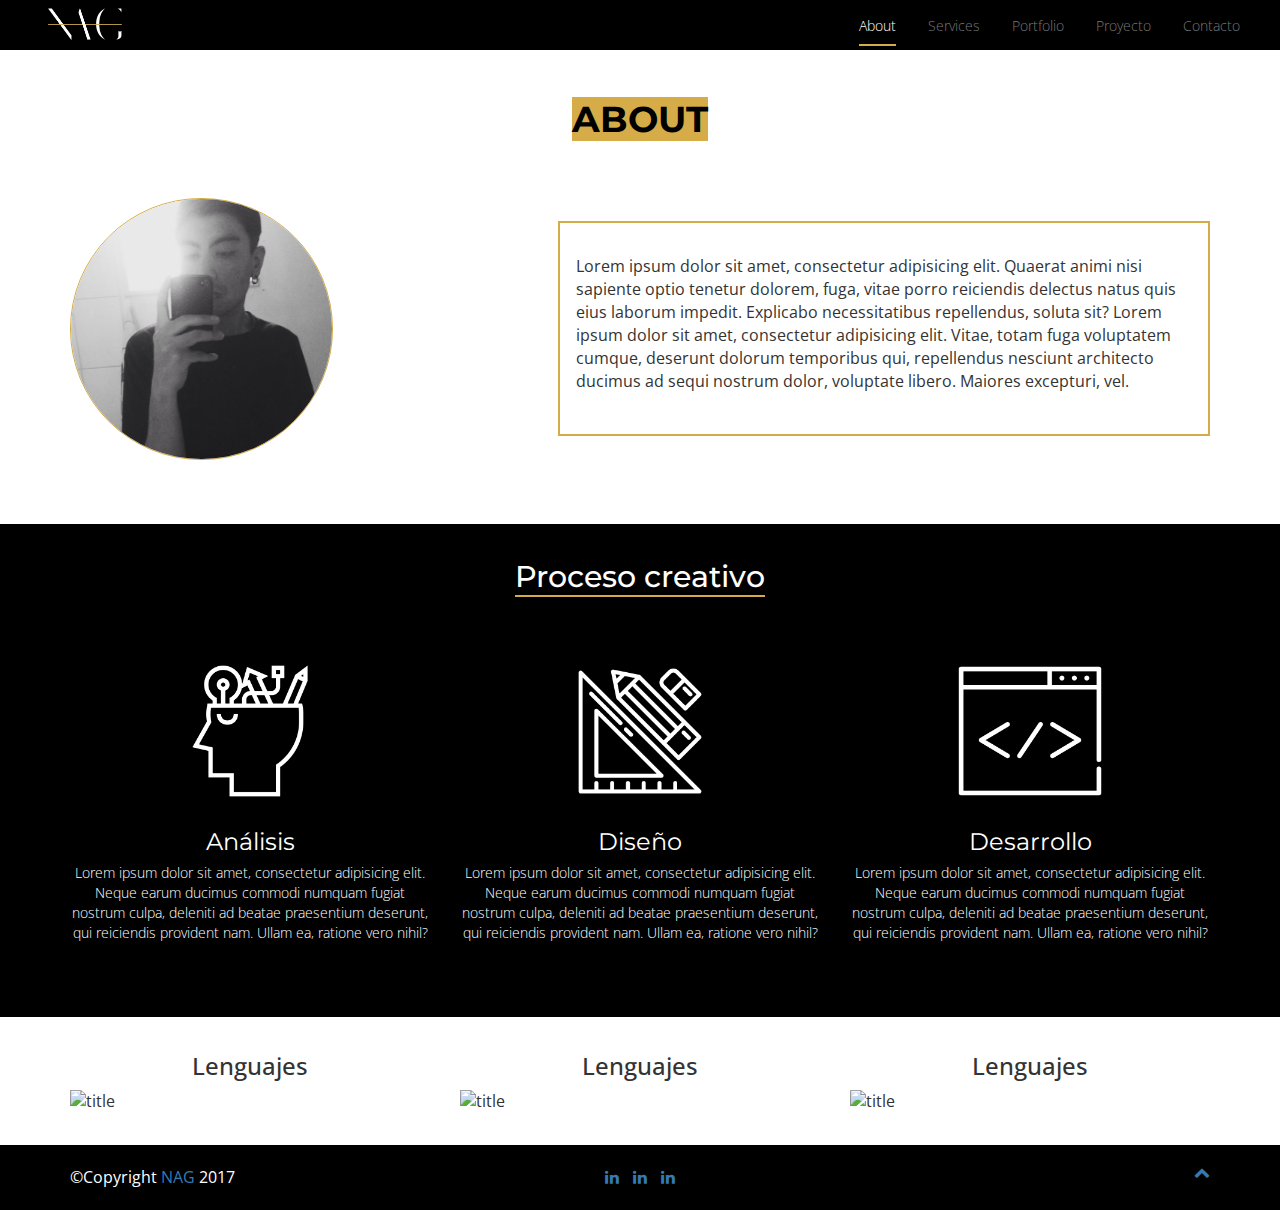
==== commit b1c889f7: "Fourth." ====
--- a/app/about.html
+++ b/app/about.html
@@ -16,20 +16,25 @@
 </head>
 <body>
     <header>
-        <nav class="navbar-default navbar-fixed-top navbar">
+        <nav class="navbar navbar-default navbar-fixed-top">
             <div class="container">
                 <div class="navbar-header">
-                    <button type="button" class="navbar-toggle collapsed" data-toggle="collapse" data-target="#navbar" aria-expanded="false" aria-controls="navbar">
+                    <button type="button" class="navbar-toggle collapsed" data-toggle="collapse" data-target="#navbar" aria-expanded="false"
+                        aria-controls="navbar">
                         <span class="sr-only">Toggle navigation</span>
                         <span class="icon-bar"></span>
                         <span class="icon-bar"></span>
                         <span class="icon-bar"></span>
                     </button>
-                    <a class="navbar-brand" href="index.html">Portafolio</a>
+                    <figure class="navbar-brand navbar-brand__figure">
+                        <a href="index.html">
+                            <img src="images/logo-white.png" alt="Logo NAG" class="navbar-brand__logo">
+                        </a>
+                    </figure>
                 </div>
                 <div id="navbar" class="navbar-collapse collapse">
                     <ul class="nav navbar-nav navbar-right">
-                        <li class="navbar__item">
+                        <li class="navbar__item navbar__item--current">
                             <a href="about.html" class="navbar__link">About</a>
                         </li>
                         <li class="navbar__item">
@@ -52,12 +57,12 @@
 
     <main class="main">
         <div class="container">
-            <h1 class="main__title font-centered">About</h1>
-            <div class="main__body">
-                <div class="row">
+            <h1 class="main__title font-centered"><span class="main__title--line">About</span></h1>
+            <div class="main__body main__body--btm">
+                <div class="row row--flex">
                     <div class="col-md-3 col-md-offset-0 col-sm-10 col-sm-offset-1">
                         <figure class="main__figure figure__circled">
-                            <img src="https://placehold.it/50x50" alt=""/>
+                            <img src="images/selfie.png" alt=""/>
                         </figure>
                     </div>
                     <div class="col-md-7 col-md-offset-2 col-sm-12 col-sm-offset-0">
@@ -73,37 +78,43 @@
     <section class="horizon horizon--black">
         <!--<div class="wrap"><img src="images/about-proceso.jpeg" alt="" class="wrap__image"/></div>-->
         <div class="container">
-            <h2 class="horizon__title font-centered">Proceso creativo</h2>
-            <div class="row">
+            <h2 class="horizon__title font-centered"><span class="horizon__title--line">Proceso creativo</span></h2>
+            <div class="row row--padd">
                 <!--proceso 1-->
                 <div class="col-lg-4 col-sm-12">
-                    <figure class="figure--centered horizon__figure">
-                        <img src="https://placehold.it/100x100" class="elastic-img" alt=""/>
-                    </figure>
-                    <h3 class="horizon__subtitle">Diseño</h3>
-                    <div class="horizon__body">
-                        <p>Lorem ipsum dolor sit amet, consectetur adipisicing elit. Neque earum ducimus commodi numquam fugiat nostrum culpa, deleniti ad beatae praesentium deserunt, qui reiciendis provident nam. Ullam ea, ratione vero nihil?</p>
-                    </div>
+                    <article class="horizon-box horizon-box--vertical">
+                        <figure class="horizon-box__figure">
+                            <img src="images/icon-analisis.png" class="horizon-box__img--min" alt=""/>
+                        </figure>
+                        <h3 class="horizon-box__subtitle">Análisis</h3>
+                        <div class="horizon-box__body">
+                            <p>Lorem ipsum dolor sit amet, consectetur adipisicing elit. Neque earum ducimus commodi numquam fugiat nostrum culpa, deleniti ad beatae praesentium deserunt, qui reiciendis provident nam. Ullam ea, ratione vero nihil?</p>
+                        </div>
+                    </article>
                 </div>
                 <!--proceso 2-->
                 <div class="col-lg-4 col-sm-12">
-                    <figure class="figure--centered horizon__figure">
-                        <img src="https://placehold.it/100x100" class="elastic-img" alt=""/>
-                    </figure>
-                    <h3 class="horizon__subtitle">Diseño</h3>
-                    <div class="horizon__body">
-                        <p>Lorem ipsum dolor sit amet, consectetur adipisicing elit. Neque earum ducimus commodi numquam fugiat nostrum culpa, deleniti ad beatae praesentium deserunt, qui reiciendis provident nam. Ullam ea, ratione vero nihil?</p>
-                    </div>
+                    <article class="horizon-box horizon-box--vertical">
+                        <figure class="horizon-box__figure">
+                            <img src="images/icon-diseno.png" class="horizon-box__img--min" alt=""/>
+                        </figure>
+                        <h3 class="horizon-box__subtitle">Diseño</h3>
+                        <div class="horizon-box__body">
+                            <p>Lorem ipsum dolor sit amet, consectetur adipisicing elit. Neque earum ducimus commodi numquam fugiat nostrum culpa, deleniti ad beatae praesentium deserunt, qui reiciendis provident nam. Ullam ea, ratione vero nihil?</p>
+                        </div>
+                    </article>
                 </div>
                 <!--proceso 3-->
                 <div class="col-lg-4 col-sm-12">
-                    <figure class="figure--centered horizon__figure">
-                        <img src="https://placehold.it/100x100" class="elastic-img" alt=""/>
-                    </figure>
-                    <h3 class="horizon__subtitle">Diseño</h3>
-                    <div class="horizon__body">
-                        <p>Lorem ipsum dolor sit amet, consectetur adipisicing elit. Neque earum ducimus commodi numquam fugiat nostrum culpa, deleniti ad beatae praesentium deserunt, qui reiciendis provident nam. Ullam ea, ratione vero nihil?</p>
-                    </div>
+                    <article class="horizon-box horizon-box--vertical">
+                        <figure class="horizon-box__figure">
+                            <img src="images/icon-code.png" class="horizon-box__img--min" alt=""/>
+                        </figure>
+                        <h3 class="horizon-box__subtitle">Desarrollo</h3>
+                        <div class="horizon-box__body">
+                            <p>Lorem ipsum dolor sit amet, consectetur adipisicing elit. Neque earum ducimus commodi numquam fugiat nostrum culpa, deleniti ad beatae praesentium deserunt, qui reiciendis provident nam. Ullam ea, ratione vero nihil?</p>
+                        </div>
+                    </article>
                 </div>
             </div>
         </div>
--- a/app/css/main.css
+++ b/app/css/main.css
@@ -1,2 +1,2 @@
-*,:after,:before{box-sizing:border-box}html{font-size:16px}article,aside,details,figcaption,figure,footer,header,main,menu,nav,section,summary{display:block}progress{vertical-align:baseline}a{-webkit-text-decoration-skip:objects}a:active,a:hover{outline-width:0}abbr[title]{border-bottom:none;text-decoration:underline;text-decoration:underline dotted}b,strong{font-weight:inherit;font-weight:bolder}mark{background-color:#ff0}img{border-style:none}hr{overflow:visible}button,input,select,textarea{font:inherit;margin:0}button,input{overflow:visible}[role=button],[type=reset],[type=submit],button,html [type=button]{-webkit-appearance:button;cursor:pointer}[type=button]::-moz-focus-inner,[type=reset]::-moz-focus-inner,[type=submit]::-moz-focus-inner,button::-moz-focus-inner{border-style:none;padding:0}[type=button]:-moz-focusring,[type=reset]:-moz-focusring,[type=submit]:-moz-focusring,button:-moz-focusring{outline:1px dotted ButtonText}legend{box-sizing:border-box;color:inherit;display:table;max-width:100%;white-space:normal}[type=checkbox],[type=radio]{box-sizing:border-box;padding:0}[type=number]::-webkit-inner-spin-button,[type=number]::-webkit-outer-spin-button{height:auto}[type=search]{-webkit-appearance:textfield;outline-offset:-2px}[type=search]::-webkit-search-cancel-button,[type=search]::-webkit-search-decoration{-webkit-appearance:none}::-webkit-input-placeholder{color:inherit;opacity:.54}::-webkit-file-upload-button{-webkit-appearance:button;font:inherit}html{color:#222;font-size:1em;line-height:1.4}::-moz-selection{background:#b3d4fc;text-shadow:none}::selection{background:#b3d4fc;text-shadow:none}hr{display:block;height:1px;border-top:1px solid #ccc;margin:1em 0;padding:0}audio,canvas,iframe,img,svg,video{vertical-align:middle}textarea{resize:vertical}@media print{*,:after,:before,:first-letter,:first-line{background:transparent!important;color:#000!important;box-shadow:none!important;text-shadow:none!important}a,a:visited{text-decoration:underline}a[href]:after{content:" (" attr(href) ")"}abbr[title]:after{content:" (" attr(title) ")"}a[href^="#"]:after,a[href^="javascript:"]:after{content:""}blockquote,pre{border:1px solid #999;page-break-inside:avoid}thead{display:table-header-group}img,tr{page-break-inside:avoid}img{max-width:100%!important}h2,h3,p{orphans:3;widows:3}h2,h3{page-break-after:avoid}}html{font-family:sans-serif;-webkit-text-size-adjust:100%;-ms-text-size-adjust:100%}body{margin:0}article,aside,details,figcaption,figure,footer,header,hgroup,main,menu,nav,section,summary{display:block}audio,canvas,progress,video{display:inline-block;vertical-align:baseline}audio:not([controls]){display:none;height:0}[hidden],template{display:none}a{background-color:transparent}a:active,a:hover{outline:0}abbr[title]{border-bottom:1px dotted}b,strong{font-weight:700}dfn{font-style:italic}h1{margin:.67em 0;font-size:2em}mark{color:#000;background:#ff0}small{font-size:80%}sub,sup{position:relative;font-size:75%;line-height:0;vertical-align:baseline}sup{top:-.5em}sub{bottom:-.25em}img{border:0}svg:not(:root){overflow:hidden}figure{margin:1em 40px}hr{height:0;box-sizing:content-box}pre{overflow:auto}code,kbd,pre,samp{font-family:monospace,monospace;font-size:1em}button,input,optgroup,select,textarea{margin:0;font:inherit;color:inherit}button{overflow:visible}button,select{text-transform:none}button,html input[type=button],input[type=reset],input[type=submit]{-webkit-appearance:button;cursor:pointer}button[disabled],html input[disabled]{cursor:default}button::-moz-focus-inner,input::-moz-focus-inner{padding:0;border:0}input{line-height:normal}input[type=checkbox],input[type=radio]{box-sizing:border-box;padding:0}input[type=number]::-webkit-inner-spin-button,input[type=number]::-webkit-outer-spin-button{height:auto}input[type=search]{box-sizing:content-box;-webkit-appearance:textfield}input[type=search]::-webkit-search-cancel-button,input[type=search]::-webkit-search-decoration{-webkit-appearance:none}fieldset{padding:.35em .625em .75em;margin:0 2px;border:1px solid silver}textarea{overflow:auto}optgroup{font-weight:700}table{border-spacing:0;border-collapse:collapse}td,th{padding:0}@media print{*,:after,:before{color:#000!important;text-shadow:none!important;background:0 0!important;box-shadow:none!important}a,a:visited{text-decoration:underline}a[href]:after{content:" (" attr(href) ")"}abbr[title]:after{content:" (" attr(title) ")"}a[href^="#"]:after,a[href^="javascript:"]:after{content:""}blockquote,pre{border:1px solid #999;page-break-inside:avoid}thead{display:table-header-group}img,tr{page-break-inside:avoid}img{max-width:100%!important}h2,h3,p{orphans:3;widows:3}h2,h3{page-break-after:avoid}.navbar{display:none}.btn>.caret,.dropup>.btn>.caret{border-top-color:#000!important}.label{border:1px solid #000}.table{border-collapse:collapse!important}.table td,.table th{background-color:#fff!important}.table-bordered td,.table-bordered th{border:1px solid #ddd!important}}@font-face{font-family:Glyphicons Halflings;src:url(../fonts/glyphicons-halflings-regular.eot);src:url(../fonts/glyphicons-halflings-regular.eot?#iefix) format("embedded-opentype"),url(../fonts/glyphicons-halflings-regular.woff2) format("woff2"),url(../fonts/glyphicons-halflings-regular.woff) format("woff"),url(../fonts/glyphicons-halflings-regular.ttf) format("truetype"),url(../fonts/glyphicons-halflings-regular.svg#glyphicons_halflingsregular) format("svg")}.glyphicon{position:relative;top:1px;display:inline-block;font-family:Glyphicons Halflings;font-style:normal;font-weight:400;line-height:1;-webkit-font-smoothing:antialiased;-moz-osx-font-smoothing:grayscale}.glyphicon-asterisk:before{content:"\002a"}.glyphicon-plus:before{content:"\002b"}.glyphicon-eur:before,.glyphicon-euro:before{content:"\20ac"}.glyphicon-minus:before{content:"\2212"}.glyphicon-cloud:before{content:"\2601"}.glyphicon-envelope:before{content:"\2709"}.glyphicon-pencil:before{content:"\270f"}.glyphicon-glass:before{content:"\e001"}.glyphicon-music:before{content:"\e002"}.glyphicon-search:before{content:"\e003"}.glyphicon-heart:before{content:"\e005"}.glyphicon-star:before{content:"\e006"}.glyphicon-star-empty:before{content:"\e007"}.glyphicon-user:before{content:"\e008"}.glyphicon-film:before{content:"\e009"}.glyphicon-th-large:before{content:"\e010"}.glyphicon-th:before{content:"\e011"}.glyphicon-th-list:before{content:"\e012"}.glyphicon-ok:before{content:"\e013"}.glyphicon-remove:before{content:"\e014"}.glyphicon-zoom-in:before{content:"\e015"}.glyphicon-zoom-out:before{content:"\e016"}.glyphicon-off:before{content:"\e017"}.glyphicon-signal:before{content:"\e018"}.glyphicon-cog:before{content:"\e019"}.glyphicon-trash:before{content:"\e020"}.glyphicon-home:before{content:"\e021"}.glyphicon-file:before{content:"\e022"}.glyphicon-time:before{content:"\e023"}.glyphicon-road:before{content:"\e024"}.glyphicon-download-alt:before{content:"\e025"}.glyphicon-download:before{content:"\e026"}.glyphicon-upload:before{content:"\e027"}.glyphicon-inbox:before{content:"\e028"}.glyphicon-play-circle:before{content:"\e029"}.glyphicon-repeat:before{content:"\e030"}.glyphicon-refresh:before{content:"\e031"}.glyphicon-list-alt:before{content:"\e032"}.glyphicon-lock:before{content:"\e033"}.glyphicon-flag:before{content:"\e034"}.glyphicon-headphones:before{content:"\e035"}.glyphicon-volume-off:before{content:"\e036"}.glyphicon-volume-down:before{content:"\e037"}.glyphicon-volume-up:before{content:"\e038"}.glyphicon-qrcode:before{content:"\e039"}.glyphicon-barcode:before{content:"\e040"}.glyphicon-tag:before{content:"\e041"}.glyphicon-tags:before{content:"\e042"}.glyphicon-book:before{content:"\e043"}.glyphicon-bookmark:before{content:"\e044"}.glyphicon-print:before{content:"\e045"}.glyphicon-camera:before{content:"\e046"}.glyphicon-font:before{content:"\e047"}.glyphicon-bold:before{content:"\e048"}.glyphicon-italic:before{content:"\e049"}.glyphicon-text-height:before{content:"\e050"}.glyphicon-text-width:before{content:"\e051"}.glyphicon-align-left:before{content:"\e052"}.glyphicon-align-center:before{content:"\e053"}.glyphicon-align-right:before{content:"\e054"}.glyphicon-align-justify:before{content:"\e055"}.glyphicon-list:before{content:"\e056"}.glyphicon-indent-left:before{content:"\e057"}.glyphicon-indent-right:before{content:"\e058"}.glyphicon-facetime-video:before{content:"\e059"}.glyphicon-picture:before{content:"\e060"}.glyphicon-map-marker:before{content:"\e062"}.glyphicon-adjust:before{content:"\e063"}.glyphicon-tint:before{content:"\e064"}.glyphicon-edit:before{content:"\e065"}.glyphicon-share:before{content:"\e066"}.glyphicon-check:before{content:"\e067"}.glyphicon-move:before{content:"\e068"}.glyphicon-step-backward:before{content:"\e069"}.glyphicon-fast-backward:before{content:"\e070"}.glyphicon-backward:before{content:"\e071"}.glyphicon-play:before{content:"\e072"}.glyphicon-pause:before{content:"\e073"}.glyphicon-stop:before{content:"\e074"}.glyphicon-forward:before{content:"\e075"}.glyphicon-fast-forward:before{content:"\e076"}.glyphicon-step-forward:before{content:"\e077"}.glyphicon-eject:before{content:"\e078"}.glyphicon-chevron-left:before{content:"\e079"}.glyphicon-chevron-right:before{content:"\e080"}.glyphicon-plus-sign:before{content:"\e081"}.glyphicon-minus-sign:before{content:"\e082"}.glyphicon-remove-sign:before{content:"\e083"}.glyphicon-ok-sign:before{content:"\e084"}.glyphicon-question-sign:before{content:"\e085"}.glyphicon-info-sign:before{content:"\e086"}.glyphicon-screenshot:before{content:"\e087"}.glyphicon-remove-circle:before{content:"\e088"}.glyphicon-ok-circle:before{content:"\e089"}.glyphicon-ban-circle:before{content:"\e090"}.glyphicon-arrow-left:before{content:"\e091"}.glyphicon-arrow-right:before{content:"\e092"}.glyphicon-arrow-up:before{content:"\e093"}.glyphicon-arrow-down:before{content:"\e094"}.glyphicon-share-alt:before{content:"\e095"}.glyphicon-resize-full:before{content:"\e096"}.glyphicon-resize-small:before{content:"\e097"}.glyphicon-exclamation-sign:before{content:"\e101"}.glyphicon-gift:before{content:"\e102"}.glyphicon-leaf:before{content:"\e103"}.glyphicon-fire:before{content:"\e104"}.glyphicon-eye-open:before{content:"\e105"}.glyphicon-eye-close:before{content:"\e106"}.glyphicon-warning-sign:before{content:"\e107"}.glyphicon-plane:before{content:"\e108"}.glyphicon-calendar:before{content:"\e109"}.glyphicon-random:before{content:"\e110"}.glyphicon-comment:before{content:"\e111"}.glyphicon-magnet:before{content:"\e112"}.glyphicon-chevron-up:before{content:"\e113"}.glyphicon-chevron-down:before{content:"\e114"}.glyphicon-retweet:before{content:"\e115"}.glyphicon-shopping-cart:before{content:"\e116"}.glyphicon-folder-close:before{content:"\e117"}.glyphicon-folder-open:before{content:"\e118"}.glyphicon-resize-vertical:before{content:"\e119"}.glyphicon-resize-horizontal:before{content:"\e120"}.glyphicon-hdd:before{content:"\e121"}.glyphicon-bullhorn:before{content:"\e122"}.glyphicon-bell:before{content:"\e123"}.glyphicon-certificate:before{content:"\e124"}.glyphicon-thumbs-up:before{content:"\e125"}.glyphicon-thumbs-down:before{content:"\e126"}.glyphicon-hand-right:before{content:"\e127"}.glyphicon-hand-left:before{content:"\e128"}.glyphicon-hand-up:before{content:"\e129"}.glyphicon-hand-down:before{content:"\e130"}.glyphicon-circle-arrow-right:before{content:"\e131"}.glyphicon-circle-arrow-left:before{content:"\e132"}.glyphicon-circle-arrow-up:before{content:"\e133"}.glyphicon-circle-arrow-down:before{content:"\e134"}.glyphicon-globe:before{content:"\e135"}.glyphicon-wrench:before{content:"\e136"}.glyphicon-tasks:before{content:"\e137"}.glyphicon-filter:before{content:"\e138"}.glyphicon-briefcase:before{content:"\e139"}.glyphicon-fullscreen:before{content:"\e140"}.glyphicon-dashboard:before{content:"\e141"}.glyphicon-paperclip:before{content:"\e142"}.glyphicon-heart-empty:before{content:"\e143"}.glyphicon-link:before{content:"\e144"}.glyphicon-phone:before{content:"\e145"}.glyphicon-pushpin:before{content:"\e146"}.glyphicon-usd:before{content:"\e148"}.glyphicon-gbp:before{content:"\e149"}.glyphicon-sort:before{content:"\e150"}.glyphicon-sort-by-alphabet:before{content:"\e151"}.glyphicon-sort-by-alphabet-alt:before{content:"\e152"}.glyphicon-sort-by-order:before{content:"\e153"}.glyphicon-sort-by-order-alt:before{content:"\e154"}.glyphicon-sort-by-attributes:before{content:"\e155"}.glyphicon-sort-by-attributes-alt:before{content:"\e156"}.glyphicon-unchecked:before{content:"\e157"}.glyphicon-expand:before{content:"\e158"}.glyphicon-collapse-down:before{content:"\e159"}.glyphicon-collapse-up:before{content:"\e160"}.glyphicon-log-in:before{content:"\e161"}.glyphicon-flash:before{content:"\e162"}.glyphicon-log-out:before{content:"\e163"}.glyphicon-new-window:before{content:"\e164"}.glyphicon-record:before{content:"\e165"}.glyphicon-save:before{content:"\e166"}.glyphicon-open:before{content:"\e167"}.glyphicon-saved:before{content:"\e168"}.glyphicon-import:before{content:"\e169"}.glyphicon-export:before{content:"\e170"}.glyphicon-send:before{content:"\e171"}.glyphicon-floppy-disk:before{content:"\e172"}.glyphicon-floppy-saved:before{content:"\e173"}.glyphicon-floppy-remove:before{content:"\e174"}.glyphicon-floppy-save:before{content:"\e175"}.glyphicon-floppy-open:before{content:"\e176"}.glyphicon-credit-card:before{content:"\e177"}.glyphicon-transfer:before{content:"\e178"}.glyphicon-cutlery:before{content:"\e179"}.glyphicon-header:before{content:"\e180"}.glyphicon-compressed:before{content:"\e181"}.glyphicon-earphone:before{content:"\e182"}.glyphicon-phone-alt:before{content:"\e183"}.glyphicon-tower:before{content:"\e184"}.glyphicon-stats:before{content:"\e185"}.glyphicon-sd-video:before{content:"\e186"}.glyphicon-hd-video:before{content:"\e187"}.glyphicon-subtitles:before{content:"\e188"}.glyphicon-sound-stereo:before{content:"\e189"}.glyphicon-sound-dolby:before{content:"\e190"}.glyphicon-sound-5-1:before{content:"\e191"}.glyphicon-sound-6-1:before{content:"\e192"}.glyphicon-sound-7-1:before{content:"\e193"}.glyphicon-copyright-mark:before{content:"\e194"}.glyphicon-registration-mark:before{content:"\e195"}.glyphicon-cloud-download:before{content:"\e197"}.glyphicon-cloud-upload:before{content:"\e198"}.glyphicon-tree-conifer:before{content:"\e199"}.glyphicon-tree-deciduous:before{content:"\e200"}.glyphicon-cd:before{content:"\e201"}.glyphicon-save-file:before{content:"\e202"}.glyphicon-open-file:before{content:"\e203"}.glyphicon-level-up:before{content:"\e204"}.glyphicon-copy:before{content:"\e205"}.glyphicon-paste:before{content:"\e206"}.glyphicon-alert:before{content:"\e209"}.glyphicon-equalizer:before{content:"\e210"}.glyphicon-king:before{content:"\e211"}.glyphicon-queen:before{content:"\e212"}.glyphicon-pawn:before{content:"\e213"}.glyphicon-bishop:before{content:"\e214"}.glyphicon-knight:before{content:"\e215"}.glyphicon-baby-formula:before{content:"\e216"}.glyphicon-tent:before{content:"\26fa"}.glyphicon-blackboard:before{content:"\e218"}.glyphicon-bed:before{content:"\e219"}.glyphicon-apple:before{content:"\f8ff"}.glyphicon-erase:before{content:"\e221"}.glyphicon-hourglass:before{content:"\231b"}.glyphicon-lamp:before{content:"\e223"}.glyphicon-duplicate:before{content:"\e224"}.glyphicon-piggy-bank:before{content:"\e225"}.glyphicon-scissors:before{content:"\e226"}.glyphicon-bitcoin:before,.glyphicon-btc:before,.glyphicon-xbt:before{content:"\e227"}.glyphicon-jpy:before,.glyphicon-yen:before{content:"\00a5"}.glyphicon-rub:before,.glyphicon-ruble:before{content:"\20bd"}.glyphicon-scale:before{content:"\e230"}.glyphicon-ice-lolly:before{content:"\e231"}.glyphicon-ice-lolly-tasted:before{content:"\e232"}.glyphicon-education:before{content:"\e233"}.glyphicon-option-horizontal:before{content:"\e234"}.glyphicon-option-vertical:before{content:"\e235"}.glyphicon-menu-hamburger:before{content:"\e236"}.glyphicon-modal-window:before{content:"\e237"}.glyphicon-oil:before{content:"\e238"}.glyphicon-grain:before{content:"\e239"}.glyphicon-sunglasses:before{content:"\e240"}.glyphicon-text-size:before{content:"\e241"}.glyphicon-text-color:before{content:"\e242"}.glyphicon-text-background:before{content:"\e243"}.glyphicon-object-align-top:before{content:"\e244"}.glyphicon-object-align-bottom:before{content:"\e245"}.glyphicon-object-align-horizontal:before{content:"\e246"}.glyphicon-object-align-left:before{content:"\e247"}.glyphicon-object-align-vertical:before{content:"\e248"}.glyphicon-object-align-right:before{content:"\e249"}.glyphicon-triangle-right:before{content:"\e250"}.glyphicon-triangle-left:before{content:"\e251"}.glyphicon-triangle-bottom:before{content:"\e252"}.glyphicon-triangle-top:before{content:"\e253"}.glyphicon-console:before{content:"\e254"}.glyphicon-superscript:before{content:"\e255"}.glyphicon-subscript:before{content:"\e256"}.glyphicon-menu-left:before{content:"\e257"}.glyphicon-menu-right:before{content:"\e258"}.glyphicon-menu-down:before{content:"\e259"}.glyphicon-menu-up:before{content:"\e260"}*,:after,:before{box-sizing:border-box}html{font-size:10px;-webkit-tap-highlight-color:transparent}body{font-family:Helvetica Neue,Helvetica,Arial,sans-serif;line-height:1.42857143;color:#333;background-color:#fff}button,input,select,textarea{font-family:inherit;font-size:inherit;line-height:inherit}a{color:#337ab7;text-decoration:none}a:focus,a:hover{color:#23527c;text-decoration:underline}a:focus{outline:5px auto -webkit-focus-ring-color;outline-offset:-2px}figure{margin:0}img{vertical-align:middle}.carousel-inner>.item>a>img,.carousel-inner>.item>img,.img-responsive,.thumbnail>img,.thumbnail a>img{display:block;max-width:100%;height:auto}.img-rounded{border-radius:6px}.img-thumbnail{display:inline-block;max-width:100%;height:auto;padding:4px;line-height:1.42857143;background-color:#fff;border:1px solid #ddd;border-radius:4px;transition:all .2s ease-in-out}.img-circle{border-radius:50%}hr{margin-top:20px;margin-bottom:20px;border:0;border-top:1px solid #eee}[role=button]{cursor:pointer}.h1,.h2,.h3,.h4,.h5,.h6,h1,h2,h3,h4,h5,h6{font-family:inherit;font-weight:500;line-height:1.1;color:inherit}.h1 .small,.h1 small,.h2 .small,.h2 small,.h3 .small,.h3 small,.h4 .small,.h4 small,.h5 .small,.h5 small,.h6 .small,.h6 small,h1 .small,h1 small,h2 .small,h2 small,h3 .small,h3 small,h4 .small,h4 small,h5 .small,h5 small,h6 .small,h6 small{font-weight:400;line-height:1;color:#777}.h1,.h2,.h3,h1,h2,h3{margin-top:20px;margin-bottom:10px}.h1 .small,.h1 small,.h2 .small,.h2 small,.h3 .small,.h3 small,h1 .small,h1 small,h2 .small,h2 small,h3 .small,h3 small{font-size:65%}.h4,.h5,.h6,h4,h5,h6{margin-top:10px;margin-bottom:10px}.h4 .small,.h4 small,.h5 .small,.h5 small,.h6 .small,.h6 small,h4 .small,h4 small,h5 .small,h5 small,h6 .small,h6 small{font-size:75%}.h1,h1{font-size:36px}.h2,h2{font-size:30px}.h3,h3{font-size:24px}.h4,h4{font-size:18px}.h5,h5{font-size:14px}.h6,h6{font-size:12px}p{margin:0 0 10px}.lead{margin-bottom:20px;font-size:16px;font-weight:300;line-height:1.4}@media (min-width:768px){.lead{font-size:21px}}.small,small{font-size:85%}.mark,mark{padding:.2em;background-color:#fcf8e3}.text-left{text-align:left}.text-right{text-align:right}.text-center{text-align:center}.text-justify{text-align:justify}.text-nowrap{white-space:nowrap}.text-lowercase{text-transform:lowercase}.text-uppercase{text-transform:uppercase}.text-capitalize{text-transform:capitalize}.text-muted{color:#777}.text-primary{color:#337ab7}a.text-primary:focus,a.text-primary:hover{color:#286090}.text-success{color:#3c763d}a.text-success:focus,a.text-success:hover{color:#2b542c}.text-info{color:#31708f}a.text-info:focus,a.text-info:hover{color:#245269}.text-warning{color:#8a6d3b}a.text-warning:focus,a.text-warning:hover{color:#66512c}.text-danger{color:#a94442}a.text-danger:focus,a.text-danger:hover{color:#843534}.bg-primary{color:#fff;background-color:#337ab7}a.bg-primary:focus,a.bg-primary:hover{background-color:#286090}.bg-success{background-color:#dff0d8}a.bg-success:focus,a.bg-success:hover{background-color:#c1e2b3}.bg-info{background-color:#d9edf7}a.bg-info:focus,a.bg-info:hover{background-color:#afd9ee}.bg-warning{background-color:#fcf8e3}a.bg-warning:focus,a.bg-warning:hover{background-color:#f7ecb5}.bg-danger{background-color:#f2dede}a.bg-danger:focus,a.bg-danger:hover{background-color:#e4b9b9}.page-header{padding-bottom:9px;margin:40px 0 20px;border-bottom:1px solid #eee}ol,ul{margin-top:0;margin-bottom:10px}ol ol,ol ul,ul ol,ul ul{margin-bottom:0}.list-unstyled{padding-left:0;list-style:none}.list-inline{margin-left:-5px}.list-inline>li{display:inline-block;padding-right:5px;padding-left:5px}dl{margin-top:0;margin-bottom:20px}dd,dt{line-height:1.42857143}dt{font-weight:700}dd{margin-left:0}@media (min-width:768px){.dl-horizontal dt{float:left;width:160px;overflow:hidden;clear:left;text-align:right;text-overflow:ellipsis;white-space:nowrap}.dl-horizontal dd{margin-left:180px}}abbr[data-original-title],abbr[title]{cursor:help;border-bottom:1px dotted #777}.initialism{font-size:90%;text-transform:uppercase}blockquote{padding:10px 20px;margin:0 0 20px;font-size:17.5px;border-left:5px solid #eee}blockquote ol:last-child,blockquote p:last-child,blockquote ul:last-child{margin-bottom:0}blockquote .small,blockquote footer,blockquote small{display:block;font-size:80%;line-height:1.42857143;color:#777}blockquote .small:before,blockquote footer:before,blockquote small:before{content:"\2014 \00A0"}.blockquote-reverse,blockquote.pull-right{padding-right:15px;padding-left:0;text-align:right;border-right:5px solid #eee;border-left:0}.blockquote-reverse .small:before,.blockquote-reverse footer:before,.blockquote-reverse small:before,blockquote.pull-right .small:before,blockquote.pull-right footer:before,blockquote.pull-right small:before{content:""}.blockquote-reverse .small:after,.blockquote-reverse footer:after,.blockquote-reverse small:after,blockquote.pull-right .small:after,blockquote.pull-right footer:after,blockquote.pull-right small:after{content:"\00A0 \2014"}address{margin-bottom:20px;font-style:normal;line-height:1.42857143}code,kbd,pre,samp{font-family:Menlo,Monaco,Consolas,Courier New,monospace}code{color:#c7254e;background-color:#f9f2f4;border-radius:4px}code,kbd{padding:2px 4px;font-size:90%}kbd{color:#fff;background-color:#333;border-radius:3px;box-shadow:inset 0 -1px 0 rgba(0,0,0,.25)}kbd kbd{padding:0;font-size:100%;font-weight:700;box-shadow:none}pre{display:block;padding:9.5px;margin:0 0 10px;font-size:13px;line-height:1.42857143;color:#333;word-break:break-all;word-wrap:break-word;background-color:#f5f5f5;border:1px solid #ccc;border-radius:4px}pre code{padding:0;font-size:inherit;color:inherit;white-space:pre-wrap;background-color:transparent;border-radius:0}.pre-scrollable{max-height:340px;overflow-y:scroll}.container{padding-right:15px;padding-left:15px;margin-right:auto;margin-left:auto}@media (min-width:768px){.container{width:750px}}@media (min-width:992px){.container{width:970px}}@media (min-width:1200px){.container{width:1170px}}.container-fluid{padding-right:15px;padding-left:15px;margin-right:auto;margin-left:auto}.row{margin-right:-15px;margin-left:-15px}.col-lg-1,.col-lg-2,.col-lg-3,.col-lg-4,.col-lg-5,.col-lg-6,.col-lg-7,.col-lg-8,.col-lg-9,.col-lg-10,.col-lg-11,.col-lg-12,.col-md-1,.col-md-2,.col-md-3,.col-md-4,.col-md-5,.col-md-6,.col-md-7,.col-md-8,.col-md-9,.col-md-10,.col-md-11,.col-md-12,.col-sm-1,.col-sm-2,.col-sm-3,.col-sm-4,.col-sm-5,.col-sm-6,.col-sm-7,.col-sm-8,.col-sm-9,.col-sm-10,.col-sm-11,.col-sm-12,.col-xs-1,.col-xs-2,.col-xs-3,.col-xs-4,.col-xs-5,.col-xs-6,.col-xs-7,.col-xs-8,.col-xs-9,.col-xs-10,.col-xs-11,.col-xs-12{position:relative;min-height:1px;padding-right:15px;padding-left:15px}.col-xs-1,.col-xs-2,.col-xs-3,.col-xs-4,.col-xs-5,.col-xs-6,.col-xs-7,.col-xs-8,.col-xs-9,.col-xs-10,.col-xs-11,.col-xs-12{float:left}.col-xs-12{width:100%}.col-xs-11{width:91.66666667%}.col-xs-10{width:83.33333333%}.col-xs-9{width:75%}.col-xs-8{width:66.66666667%}.col-xs-7{width:58.33333333%}.col-xs-6{width:50%}.col-xs-5{width:41.66666667%}.col-xs-4{width:33.33333333%}.col-xs-3{width:25%}.col-xs-2{width:16.66666667%}.col-xs-1{width:8.33333333%}.col-xs-pull-12{right:100%}.col-xs-pull-11{right:91.66666667%}.col-xs-pull-10{right:83.33333333%}.col-xs-pull-9{right:75%}.col-xs-pull-8{right:66.66666667%}.col-xs-pull-7{right:58.33333333%}.col-xs-pull-6{right:50%}.col-xs-pull-5{right:41.66666667%}.col-xs-pull-4{right:33.33333333%}.col-xs-pull-3{right:25%}.col-xs-pull-2{right:16.66666667%}.col-xs-pull-1{right:8.33333333%}.col-xs-pull-0{right:auto}.col-xs-push-12{left:100%}.col-xs-push-11{left:91.66666667%}.col-xs-push-10{left:83.33333333%}.col-xs-push-9{left:75%}.col-xs-push-8{left:66.66666667%}.col-xs-push-7{left:58.33333333%}.col-xs-push-6{left:50%}.col-xs-push-5{left:41.66666667%}.col-xs-push-4{left:33.33333333%}.col-xs-push-3{left:25%}.col-xs-push-2{left:16.66666667%}.col-xs-push-1{left:8.33333333%}.col-xs-push-0{left:auto}.col-xs-offset-12{margin-left:100%}.col-xs-offset-11{margin-left:91.66666667%}.col-xs-offset-10{margin-left:83.33333333%}.col-xs-offset-9{margin-left:75%}.col-xs-offset-8{margin-left:66.66666667%}.col-xs-offset-7{margin-left:58.33333333%}.col-xs-offset-6{margin-left:50%}.col-xs-offset-5{margin-left:41.66666667%}.col-xs-offset-4{margin-left:33.33333333%}.col-xs-offset-3{margin-left:25%}.col-xs-offset-2{margin-left:16.66666667%}.col-xs-offset-1{margin-left:8.33333333%}.col-xs-offset-0{margin-left:0}@media (min-width:768px){.col-sm-1,.col-sm-2,.col-sm-3,.col-sm-4,.col-sm-5,.col-sm-6,.col-sm-7,.col-sm-8,.col-sm-9,.col-sm-10,.col-sm-11,.col-sm-12{float:left}.col-sm-12{width:100%}.col-sm-11{width:91.66666667%}.col-sm-10{width:83.33333333%}.col-sm-9{width:75%}.col-sm-8{width:66.66666667%}.col-sm-7{width:58.33333333%}.col-sm-6{width:50%}.col-sm-5{width:41.66666667%}.col-sm-4{width:33.33333333%}.col-sm-3{width:25%}.col-sm-2{width:16.66666667%}.col-sm-1{width:8.33333333%}.col-sm-pull-12{right:100%}.col-sm-pull-11{right:91.66666667%}.col-sm-pull-10{right:83.33333333%}.col-sm-pull-9{right:75%}.col-sm-pull-8{right:66.66666667%}.col-sm-pull-7{right:58.33333333%}.col-sm-pull-6{right:50%}.col-sm-pull-5{right:41.66666667%}.col-sm-pull-4{right:33.33333333%}.col-sm-pull-3{right:25%}.col-sm-pull-2{right:16.66666667%}.col-sm-pull-1{right:8.33333333%}.col-sm-pull-0{right:auto}.col-sm-push-12{left:100%}.col-sm-push-11{left:91.66666667%}.col-sm-push-10{left:83.33333333%}.col-sm-push-9{left:75%}.col-sm-push-8{left:66.66666667%}.col-sm-push-7{left:58.33333333%}.col-sm-push-6{left:50%}.col-sm-push-5{left:41.66666667%}.col-sm-push-4{left:33.33333333%}.col-sm-push-3{left:25%}.col-sm-push-2{left:16.66666667%}.col-sm-push-1{left:8.33333333%}.col-sm-push-0{left:auto}.col-sm-offset-12{margin-left:100%}.col-sm-offset-11{margin-left:91.66666667%}.col-sm-offset-10{margin-left:83.33333333%}.col-sm-offset-9{margin-left:75%}.col-sm-offset-8{margin-left:66.66666667%}.col-sm-offset-7{margin-left:58.33333333%}.col-sm-offset-6{margin-left:50%}.col-sm-offset-5{margin-left:41.66666667%}.col-sm-offset-4{margin-left:33.33333333%}.col-sm-offset-3{margin-left:25%}.col-sm-offset-2{margin-left:16.66666667%}.col-sm-offset-1{margin-left:8.33333333%}.col-sm-offset-0{margin-left:0}}@media (min-width:992px){.col-md-1,.col-md-2,.col-md-3,.col-md-4,.col-md-5,.col-md-6,.col-md-7,.col-md-8,.col-md-9,.col-md-10,.col-md-11,.col-md-12{float:left}.col-md-12{width:100%}.col-md-11{width:91.66666667%}.col-md-10{width:83.33333333%}.col-md-9{width:75%}.col-md-8{width:66.66666667%}.col-md-7{width:58.33333333%}.col-md-6{width:50%}.col-md-5{width:41.66666667%}.col-md-4{width:33.33333333%}.col-md-3{width:25%}.col-md-2{width:16.66666667%}.col-md-1{width:8.33333333%}.col-md-pull-12{right:100%}.col-md-pull-11{right:91.66666667%}.col-md-pull-10{right:83.33333333%}.col-md-pull-9{right:75%}.col-md-pull-8{right:66.66666667%}.col-md-pull-7{right:58.33333333%}.col-md-pull-6{right:50%}.col-md-pull-5{right:41.66666667%}.col-md-pull-4{right:33.33333333%}.col-md-pull-3{right:25%}.col-md-pull-2{right:16.66666667%}.col-md-pull-1{right:8.33333333%}.col-md-pull-0{right:auto}.col-md-push-12{left:100%}.col-md-push-11{left:91.66666667%}.col-md-push-10{left:83.33333333%}.col-md-push-9{left:75%}.col-md-push-8{left:66.66666667%}.col-md-push-7{left:58.33333333%}.col-md-push-6{left:50%}.col-md-push-5{left:41.66666667%}.col-md-push-4{left:33.33333333%}.col-md-push-3{left:25%}.col-md-push-2{left:16.66666667%}.col-md-push-1{left:8.33333333%}.col-md-push-0{left:auto}.col-md-offset-12{margin-left:100%}.col-md-offset-11{margin-left:91.66666667%}.col-md-offset-10{margin-left:83.33333333%}.col-md-offset-9{margin-left:75%}.col-md-offset-8{margin-left:66.66666667%}.col-md-offset-7{margin-left:58.33333333%}.col-md-offset-6{margin-left:50%}.col-md-offset-5{margin-left:41.66666667%}.col-md-offset-4{margin-left:33.33333333%}.col-md-offset-3{margin-left:25%}.col-md-offset-2{margin-left:16.66666667%}.col-md-offset-1{margin-left:8.33333333%}.col-md-offset-0{margin-left:0}}@media (min-width:1200px){.col-lg-1,.col-lg-2,.col-lg-3,.col-lg-4,.col-lg-5,.col-lg-6,.col-lg-7,.col-lg-8,.col-lg-9,.col-lg-10,.col-lg-11,.col-lg-12{float:left}.col-lg-12{width:100%}.col-lg-11{width:91.66666667%}.col-lg-10{width:83.33333333%}.col-lg-9{width:75%}.col-lg-8{width:66.66666667%}.col-lg-7{width:58.33333333%}.col-lg-6{width:50%}.col-lg-5{width:41.66666667%}.col-lg-4{width:33.33333333%}.col-lg-3{width:25%}.col-lg-2{width:16.66666667%}.col-lg-1{width:8.33333333%}.col-lg-pull-12{right:100%}.col-lg-pull-11{right:91.66666667%}.col-lg-pull-10{right:83.33333333%}.col-lg-pull-9{right:75%}.col-lg-pull-8{right:66.66666667%}.col-lg-pull-7{right:58.33333333%}.col-lg-pull-6{right:50%}.col-lg-pull-5{right:41.66666667%}.col-lg-pull-4{right:33.33333333%}.col-lg-pull-3{right:25%}.col-lg-pull-2{right:16.66666667%}.col-lg-pull-1{right:8.33333333%}.col-lg-pull-0{right:auto}.col-lg-push-12{left:100%}.col-lg-push-11{left:91.66666667%}.col-lg-push-10{left:83.33333333%}.col-lg-push-9{left:75%}.col-lg-push-8{left:66.66666667%}.col-lg-push-7{left:58.33333333%}.col-lg-push-6{left:50%}.col-lg-push-5{left:41.66666667%}.col-lg-push-4{left:33.33333333%}.col-lg-push-3{left:25%}.col-lg-push-2{left:16.66666667%}.col-lg-push-1{left:8.33333333%}.col-lg-push-0{left:auto}.col-lg-offset-12{margin-left:100%}.col-lg-offset-11{margin-left:91.66666667%}.col-lg-offset-10{margin-left:83.33333333%}.col-lg-offset-9{margin-left:75%}.col-lg-offset-8{margin-left:66.66666667%}.col-lg-offset-7{margin-left:58.33333333%}.col-lg-offset-6{margin-left:50%}.col-lg-offset-5{margin-left:41.66666667%}.col-lg-offset-4{margin-left:33.33333333%}.col-lg-offset-3{margin-left:25%}.col-lg-offset-2{margin-left:16.66666667%}.col-lg-offset-1{margin-left:8.33333333%}.col-lg-offset-0{margin-left:0}}table{background-color:transparent}caption{padding-top:8px;padding-bottom:8px;color:#777}caption,th{text-align:left}.table{width:100%;max-width:100%;margin-bottom:20px}.table>tbody>tr>td,.table>tbody>tr>th,.table>tfoot>tr>td,.table>tfoot>tr>th,.table>thead>tr>td,.table>thead>tr>th{padding:8px;line-height:1.42857143;vertical-align:top;border-top:1px solid #ddd}.table>thead>tr>th{vertical-align:bottom;border-bottom:2px solid #ddd}.table>caption+thead>tr:first-child>td,.table>caption+thead>tr:first-child>th,.table>colgroup+thead>tr:first-child>td,.table>colgroup+thead>tr:first-child>th,.table>thead:first-child>tr:first-child>td,.table>thead:first-child>tr:first-child>th{border-top:0}.table>tbody+tbody{border-top:2px solid #ddd}.table .table{background-color:#fff}.table-condensed>tbody>tr>td,.table-condensed>tbody>tr>th,.table-condensed>tfoot>tr>td,.table-condensed>tfoot>tr>th,.table-condensed>thead>tr>td,.table-condensed>thead>tr>th{padding:5px}.table-bordered,.table-bordered>tbody>tr>td,.table-bordered>tbody>tr>th,.table-bordered>tfoot>tr>td,.table-bordered>tfoot>tr>th,.table-bordered>thead>tr>td,.table-bordered>thead>tr>th{border:1px solid #ddd}.table-bordered>thead>tr>td,.table-bordered>thead>tr>th{border-bottom-width:2px}.table-striped>tbody>tr:nth-of-type(odd){background-color:#f9f9f9}.table-hover>tbody>tr:hover{background-color:#f5f5f5}table col[class*=col-]{position:static;display:table-column;float:none}table td[class*=col-],table th[class*=col-]{position:static;display:table-cell;float:none}.table>tbody>tr.active>td,.table>tbody>tr.active>th,.table>tbody>tr>td.active,.table>tbody>tr>th.active,.table>tfoot>tr.active>td,.table>tfoot>tr.active>th,.table>tfoot>tr>td.active,.table>tfoot>tr>th.active,.table>thead>tr.active>td,.table>thead>tr.active>th,.table>thead>tr>td.active,.table>thead>tr>th.active{background-color:#f5f5f5}.table-hover>tbody>tr.active:hover>td,.table-hover>tbody>tr.active:hover>th,.table-hover>tbody>tr:hover>.active,.table-hover>tbody>tr>td.active:hover,.table-hover>tbody>tr>th.active:hover{background-color:#e8e8e8}.table>tbody>tr.success>td,.table>tbody>tr.success>th,.table>tbody>tr>td.success,.table>tbody>tr>th.success,.table>tfoot>tr.success>td,.table>tfoot>tr.success>th,.table>tfoot>tr>td.success,.table>tfoot>tr>th.success,.table>thead>tr.success>td,.table>thead>tr.success>th,.table>thead>tr>td.success,.table>thead>tr>th.success{background-color:#dff0d8}.table-hover>tbody>tr.success:hover>td,.table-hover>tbody>tr.success:hover>th,.table-hover>tbody>tr:hover>.success,.table-hover>tbody>tr>td.success:hover,.table-hover>tbody>tr>th.success:hover{background-color:#d0e9c6}.table>tbody>tr.info>td,.table>tbody>tr.info>th,.table>tbody>tr>td.info,.table>tbody>tr>th.info,.table>tfoot>tr.info>td,.table>tfoot>tr.info>th,.table>tfoot>tr>td.info,.table>tfoot>tr>th.info,.table>thead>tr.info>td,.table>thead>tr.info>th,.table>thead>tr>td.info,.table>thead>tr>th.info{background-color:#d9edf7}.table-hover>tbody>tr.info:hover>td,.table-hover>tbody>tr.info:hover>th,.table-hover>tbody>tr:hover>.info,.table-hover>tbody>tr>td.info:hover,.table-hover>tbody>tr>th.info:hover{background-color:#c4e3f3}.table>tbody>tr.warning>td,.table>tbody>tr.warning>th,.table>tbody>tr>td.warning,.table>tbody>tr>th.warning,.table>tfoot>tr.warning>td,.table>tfoot>tr.warning>th,.table>tfoot>tr>td.warning,.table>tfoot>tr>th.warning,.table>thead>tr.warning>td,.table>thead>tr.warning>th,.table>thead>tr>td.warning,.table>thead>tr>th.warning{background-color:#fcf8e3}.table-hover>tbody>tr.warning:hover>td,.table-hover>tbody>tr.warning:hover>th,.table-hover>tbody>tr:hover>.warning,.table-hover>tbody>tr>td.warning:hover,.table-hover>tbody>tr>th.warning:hover{background-color:#faf2cc}.table>tbody>tr.danger>td,.table>tbody>tr.danger>th,.table>tbody>tr>td.danger,.table>tbody>tr>th.danger,.table>tfoot>tr.danger>td,.table>tfoot>tr.danger>th,.table>tfoot>tr>td.danger,.table>tfoot>tr>th.danger,.table>thead>tr.danger>td,.table>thead>tr.danger>th,.table>thead>tr>td.danger,.table>thead>tr>th.danger{background-color:#f2dede}.table-hover>tbody>tr.danger:hover>td,.table-hover>tbody>tr.danger:hover>th,.table-hover>tbody>tr:hover>.danger,.table-hover>tbody>tr>td.danger:hover,.table-hover>tbody>tr>th.danger:hover{background-color:#ebcccc}.table-responsive{min-height:.01%;overflow-x:auto}@media screen and (max-width:767px){.table-responsive{width:100%;margin-bottom:15px;overflow-y:hidden;-ms-overflow-style:-ms-autohiding-scrollbar;border:1px solid #ddd}.table-responsive>.table{margin-bottom:0}.table-responsive>.table>tbody>tr>td,.table-responsive>.table>tbody>tr>th,.table-responsive>.table>tfoot>tr>td,.table-responsive>.table>tfoot>tr>th,.table-responsive>.table>thead>tr>td,.table-responsive>.table>thead>tr>th{white-space:nowrap}.table-responsive>.table-bordered{border:0}.table-responsive>.table-bordered>tbody>tr>td:first-child,.table-responsive>.table-bordered>tbody>tr>th:first-child,.table-responsive>.table-bordered>tfoot>tr>td:first-child,.table-responsive>.table-bordered>tfoot>tr>th:first-child,.table-responsive>.table-bordered>thead>tr>td:first-child,.table-responsive>.table-bordered>thead>tr>th:first-child{border-left:0}.table-responsive>.table-bordered>tbody>tr>td:last-child,.table-responsive>.table-bordered>tbody>tr>th:last-child,.table-responsive>.table-bordered>tfoot>tr>td:last-child,.table-responsive>.table-bordered>tfoot>tr>th:last-child,.table-responsive>.table-bordered>thead>tr>td:last-child,.table-responsive>.table-bordered>thead>tr>th:last-child{border-right:0}.table-responsive>.table-bordered>tbody>tr:last-child>td,.table-responsive>.table-bordered>tbody>tr:last-child>th,.table-responsive>.table-bordered>tfoot>tr:last-child>td,.table-responsive>.table-bordered>tfoot>tr:last-child>th{border-bottom:0}}fieldset{min-width:0;margin:0}fieldset,legend{padding:0;border:0}legend{display:block;width:100%;margin-bottom:20px;font-size:21px;line-height:inherit;color:#333;border-bottom:1px solid #e5e5e5}label{display:inline-block;max-width:100%;margin-bottom:5px;font-weight:700}input[type=search]{box-sizing:border-box}input[type=checkbox],input[type=radio]{margin:4px 0 0;margin-top:1px\9;line-height:normal}input[type=file]{display:block}input[type=range]{display:block;width:100%}select[multiple],select[size]{height:auto}input[type=checkbox]:focus,input[type=file]:focus,input[type=radio]:focus{outline:5px auto -webkit-focus-ring-color;outline-offset:-2px}output{padding-top:7px}.form-control,output{display:block;font-size:14px;line-height:1.42857143;color:#555}.form-control{width:100%;height:34px;padding:6px 12px;background-color:#fff;background-image:none;border:1px solid #ccc;border-radius:4px;box-shadow:inset 0 1px 1px rgba(0,0,0,.075);transition:border-color .15s ease-in-out,box-shadow .15s ease-in-out}.form-control:focus{border-color:#66afe9;outline:0;box-shadow:inset 0 1px 1px rgba(0,0,0,.075),0 0 8px rgba(102,175,233,.6)}.form-control::-moz-placeholder{color:#999;opacity:1}.form-control:-ms-input-placeholder{color:#999}.form-control::-webkit-input-placeholder{color:#999}.form-control::-ms-expand{background-color:transparent;border:0}.form-control[disabled],.form-control[readonly],fieldset[disabled] .form-control{background-color:#eee;opacity:1}.form-control[disabled],fieldset[disabled] .form-control{cursor:not-allowed}textarea.form-control{height:auto}input[type=search]{-webkit-appearance:none}@media screen and (-webkit-min-device-pixel-ratio:0){input[type=date].form-control,input[type=datetime-local].form-control,input[type=month].form-control,input[type=time].form-control{line-height:34px}.input-group-sm input[type=date],.input-group-sm input[type=datetime-local],.input-group-sm input[type=month],.input-group-sm input[type=time],input[type=date].input-sm,input[type=datetime-local].input-sm,input[type=month].input-sm,input[type=time].input-sm{line-height:30px}.input-group-lg input[type=date],.input-group-lg input[type=datetime-local],.input-group-lg input[type=month],.input-group-lg input[type=time],input[type=date].input-lg,input[type=datetime-local].input-lg,input[type=month].input-lg,input[type=time].input-lg{line-height:46px}}.form-group{margin-bottom:15px}.checkbox,.radio{position:relative;display:block;margin-top:10px;margin-bottom:10px}.checkbox label,.radio label{min-height:20px;padding-left:20px;margin-bottom:0;font-weight:400;cursor:pointer}.checkbox-inline input[type=checkbox],.checkbox input[type=checkbox],.radio-inline input[type=radio],.radio input[type=radio]{position:absolute;margin-top:4px\9;margin-left:-20px}.checkbox+.checkbox,.radio+.radio{margin-top:-5px}.checkbox-inline,.radio-inline{position:relative;display:inline-block;padding-left:20px;margin-bottom:0;font-weight:400;vertical-align:middle;cursor:pointer}.checkbox-inline+.checkbox-inline,.radio-inline+.radio-inline{margin-top:0;margin-left:10px}.checkbox-inline.disabled,.checkbox.disabled label,.radio-inline.disabled,.radio.disabled label,fieldset[disabled] .checkbox-inline,fieldset[disabled] .checkbox label,fieldset[disabled] .radio-inline,fieldset[disabled] .radio label,fieldset[disabled] input[type=checkbox],fieldset[disabled] input[type=radio],input[type=checkbox].disabled,input[type=checkbox][disabled],input[type=radio].disabled,input[type=radio][disabled]{cursor:not-allowed}.form-control-static{min-height:34px;padding-top:7px;padding-bottom:7px;margin-bottom:0}.form-control-static.input-lg,.form-control-static.input-sm{padding-right:0;padding-left:0}.input-sm{height:30px;padding:5px 10px;font-size:12px;line-height:1.5;border-radius:3px}select.input-sm{height:30px;line-height:30px}select[multiple].input-sm,textarea.input-sm{height:auto}.form-group-sm .form-control{height:30px;padding:5px 10px;font-size:12px;line-height:1.5;border-radius:3px}.form-group-sm select.form-control{height:30px;line-height:30px}.form-group-sm select[multiple].form-control,.form-group-sm textarea.form-control{height:auto}.form-group-sm .form-control-static{height:30px;min-height:32px;padding:6px 10px;font-size:12px;line-height:1.5}.input-lg{height:46px;padding:10px 16px;font-size:18px;line-height:1.3333333;border-radius:6px}select.input-lg{height:46px;line-height:46px}select[multiple].input-lg,textarea.input-lg{height:auto}.form-group-lg .form-control{height:46px;padding:10px 16px;font-size:18px;line-height:1.3333333;border-radius:6px}.form-group-lg select.form-control{height:46px;line-height:46px}.form-group-lg select[multiple].form-control,.form-group-lg textarea.form-control{height:auto}.form-group-lg .form-control-static{height:46px;min-height:38px;padding:11px 16px;font-size:18px;line-height:1.3333333}.has-feedback{position:relative}.has-feedback .form-control{padding-right:42.5px}.form-control-feedback{position:absolute;top:0;right:0;z-index:2;display:block;width:34px;height:34px;line-height:34px;text-align:center;pointer-events:none}.form-group-lg .form-control+.form-control-feedback,.input-group-lg+.form-control-feedback,.input-lg+.form-control-feedback{width:46px;height:46px;line-height:46px}.form-group-sm .form-control+.form-control-feedback,.input-group-sm+.form-control-feedback,.input-sm+.form-control-feedback{width:30px;height:30px;line-height:30px}.has-success .checkbox,.has-success .checkbox-inline,.has-success.checkbox-inline label,.has-success.checkbox label,.has-success .control-label,.has-success .help-block,.has-success .radio,.has-success .radio-inline,.has-success.radio-inline label,.has-success.radio label{color:#3c763d}.has-success .form-control{border-color:#3c763d;box-shadow:inset 0 1px 1px rgba(0,0,0,.075)}.has-success .form-control:focus{border-color:#2b542c;box-shadow:inset 0 1px 1px rgba(0,0,0,.075),0 0 6px #67b168}.has-success .input-group-addon{color:#3c763d;background-color:#dff0d8;border-color:#3c763d}.has-success .form-control-feedback{color:#3c763d}.has-warning .checkbox,.has-warning .checkbox-inline,.has-warning.checkbox-inline label,.has-warning.checkbox label,.has-warning .control-label,.has-warning .help-block,.has-warning .radio,.has-warning .radio-inline,.has-warning.radio-inline label,.has-warning.radio label{color:#8a6d3b}.has-warning .form-control{border-color:#8a6d3b;box-shadow:inset 0 1px 1px rgba(0,0,0,.075)}.has-warning .form-control:focus{border-color:#66512c;box-shadow:inset 0 1px 1px rgba(0,0,0,.075),0 0 6px #c0a16b}.has-warning .input-group-addon{color:#8a6d3b;background-color:#fcf8e3;border-color:#8a6d3b}.has-warning .form-control-feedback{color:#8a6d3b}.has-error .checkbox,.has-error .checkbox-inline,.has-error.checkbox-inline label,.has-error.checkbox label,.has-error .control-label,.has-error .help-block,.has-error .radio,.has-error .radio-inline,.has-error.radio-inline label,.has-error.radio label{color:#a94442}.has-error .form-control{border-color:#a94442;box-shadow:inset 0 1px 1px rgba(0,0,0,.075)}.has-error .form-control:focus{border-color:#843534;box-shadow:inset 0 1px 1px rgba(0,0,0,.075),0 0 6px #ce8483}.has-error .input-group-addon{color:#a94442;background-color:#f2dede;border-color:#a94442}.has-error .form-control-feedback{color:#a94442}.has-feedback label~.form-control-feedback{top:25px}.has-feedback label.sr-only~.form-control-feedback{top:0}.help-block{display:block;margin-top:5px;margin-bottom:10px;color:#737373}@media (min-width:768px){.form-inline .form-group{display:inline-block;margin-bottom:0;vertical-align:middle}.form-inline .form-control{display:inline-block;width:auto;vertical-align:middle}.form-inline .form-control-static{display:inline-block}.form-inline .input-group{display:inline-table;vertical-align:middle}.form-inline .input-group .form-control,.form-inline .input-group .input-group-addon,.form-inline .input-group .input-group-btn{width:auto}.form-inline .input-group>.form-control{width:100%}.form-inline .control-label{margin-bottom:0;vertical-align:middle}.form-inline .checkbox,.form-inline .radio{display:inline-block;margin-top:0;margin-bottom:0;vertical-align:middle}.form-inline .checkbox label,.form-inline .radio label{padding-left:0}.form-inline .checkbox input[type=checkbox],.form-inline .radio input[type=radio]{position:relative;margin-left:0}.form-inline .has-feedback .form-control-feedback{top:0}}.form-horizontal .checkbox,.form-horizontal .checkbox-inline,.form-horizontal .radio,.form-horizontal .radio-inline{padding-top:7px;margin-top:0;margin-bottom:0}.form-horizontal .checkbox,.form-horizontal .radio{min-height:27px}.form-horizontal .form-group{margin-right:-15px;margin-left:-15px}@media (min-width:768px){.form-horizontal .control-label{padding-top:7px;margin-bottom:0;text-align:right}}.form-horizontal .has-feedback .form-control-feedback{right:15px}@media (min-width:768px){.form-horizontal .form-group-lg .control-label{padding-top:11px;font-size:18px}}@media (min-width:768px){.form-horizontal .form-group-sm .control-label{padding-top:6px;font-size:12px}}.btn{display:inline-block;padding:6px 12px;margin-bottom:0;font-size:14px;font-weight:400;line-height:1.42857143;text-align:center;white-space:nowrap;vertical-align:middle;-ms-touch-action:manipulation;touch-action:manipulation;cursor:pointer;-webkit-user-select:none;-moz-user-select:none;-ms-user-select:none;user-select:none;background-image:none;border:1px solid transparent;border-radius:4px}.btn.active.focus,.btn.active:focus,.btn.focus,.btn:active.focus,.btn:active:focus,.btn:focus{outline:5px auto -webkit-focus-ring-color;outline-offset:-2px}.btn.focus,.btn:focus,.btn:hover{color:#333;text-decoration:none}.btn.active,.btn:active{background-image:none;outline:0;box-shadow:inset 0 3px 5px rgba(0,0,0,.125)}.btn.disabled,.btn[disabled],fieldset[disabled] .btn{cursor:not-allowed;filter:alpha(opacity=65);box-shadow:none;opacity:.65}a.btn.disabled,fieldset[disabled] a.btn{pointer-events:none}.btn-default{color:#333;background-color:#fff;border-color:#ccc}.btn-default.focus,.btn-default:focus{color:#333;background-color:#e6e6e6;border-color:#8c8c8c}.btn-default.active,.btn-default:active,.btn-default:hover,.open>.dropdown-toggle.btn-default{color:#333;background-color:#e6e6e6;border-color:#adadad}.btn-default.active.focus,.btn-default.active:focus,.btn-default.active:hover,.btn-default:active.focus,.btn-default:active:focus,.btn-default:active:hover,.open>.dropdown-toggle.btn-default.focus,.open>.dropdown-toggle.btn-default:focus,.open>.dropdown-toggle.btn-default:hover{color:#333;background-color:#d4d4d4;border-color:#8c8c8c}.btn-default.active,.btn-default:active,.open>.dropdown-toggle.btn-default{background-image:none}.btn-default.disabled.focus,.btn-default.disabled:focus,.btn-default.disabled:hover,.btn-default[disabled].focus,.btn-default[disabled]:focus,.btn-default[disabled]:hover,fieldset[disabled] .btn-default.focus,fieldset[disabled] .btn-default:focus,fieldset[disabled] .btn-default:hover{background-color:#fff;border-color:#ccc}.btn-default .badge{color:#fff;background-color:#333}.btn-primary{color:#fff;background-color:#337ab7;border-color:#2e6da4}.btn-primary.focus,.btn-primary:focus{color:#fff;background-color:#286090;border-color:#122b40}.btn-primary.active,.btn-primary:active,.btn-primary:hover,.open>.dropdown-toggle.btn-primary{color:#fff;background-color:#286090;border-color:#204d74}.btn-primary.active.focus,.btn-primary.active:focus,.btn-primary.active:hover,.btn-primary:active.focus,.btn-primary:active:focus,.btn-primary:active:hover,.open>.dropdown-toggle.btn-primary.focus,.open>.dropdown-toggle.btn-primary:focus,.open>.dropdown-toggle.btn-primary:hover{color:#fff;background-color:#204d74;border-color:#122b40}.btn-primary.active,.btn-primary:active,.open>.dropdown-toggle.btn-primary{background-image:none}.btn-primary.disabled.focus,.btn-primary.disabled:focus,.btn-primary.disabled:hover,.btn-primary[disabled].focus,.btn-primary[disabled]:focus,.btn-primary[disabled]:hover,fieldset[disabled] .btn-primary.focus,fieldset[disabled] .btn-primary:focus,fieldset[disabled] .btn-primary:hover{background-color:#337ab7;border-color:#2e6da4}.btn-primary .badge{color:#337ab7;background-color:#fff}.btn-success{color:#fff;background-color:#5cb85c;border-color:#4cae4c}.btn-success.focus,.btn-success:focus{color:#fff;background-color:#449d44;border-color:#255625}.btn-success.active,.btn-success:active,.btn-success:hover,.open>.dropdown-toggle.btn-success{color:#fff;background-color:#449d44;border-color:#398439}.btn-success.active.focus,.btn-success.active:focus,.btn-success.active:hover,.btn-success:active.focus,.btn-success:active:focus,.btn-success:active:hover,.open>.dropdown-toggle.btn-success.focus,.open>.dropdown-toggle.btn-success:focus,.open>.dropdown-toggle.btn-success:hover{color:#fff;background-color:#398439;border-color:#255625}.btn-success.active,.btn-success:active,.open>.dropdown-toggle.btn-success{background-image:none}.btn-success.disabled.focus,.btn-success.disabled:focus,.btn-success.disabled:hover,.btn-success[disabled].focus,.btn-success[disabled]:focus,.btn-success[disabled]:hover,fieldset[disabled] .btn-success.focus,fieldset[disabled] .btn-success:focus,fieldset[disabled] .btn-success:hover{background-color:#5cb85c;border-color:#4cae4c}.btn-success .badge{color:#5cb85c;background-color:#fff}.btn-info{color:#fff;background-color:#5bc0de;border-color:#46b8da}.btn-info.focus,.btn-info:focus{color:#fff;background-color:#31b0d5;border-color:#1b6d85}.btn-info.active,.btn-info:active,.btn-info:hover,.open>.dropdown-toggle.btn-info{color:#fff;background-color:#31b0d5;border-color:#269abc}.btn-info.active.focus,.btn-info.active:focus,.btn-info.active:hover,.btn-info:active.focus,.btn-info:active:focus,.btn-info:active:hover,.open>.dropdown-toggle.btn-info.focus,.open>.dropdown-toggle.btn-info:focus,.open>.dropdown-toggle.btn-info:hover{color:#fff;background-color:#269abc;border-color:#1b6d85}.btn-info.active,.btn-info:active,.open>.dropdown-toggle.btn-info{background-image:none}.btn-info.disabled.focus,.btn-info.disabled:focus,.btn-info.disabled:hover,.btn-info[disabled].focus,.btn-info[disabled]:focus,.btn-info[disabled]:hover,fieldset[disabled] .btn-info.focus,fieldset[disabled] .btn-info:focus,fieldset[disabled] .btn-info:hover{background-color:#5bc0de;border-color:#46b8da}.btn-info .badge{color:#5bc0de;background-color:#fff}.btn-warning{color:#fff;background-color:#f0ad4e;border-color:#eea236}.btn-warning.focus,.btn-warning:focus{color:#fff;background-color:#ec971f;border-color:#985f0d}.btn-warning.active,.btn-warning:active,.btn-warning:hover,.open>.dropdown-toggle.btn-warning{color:#fff;background-color:#ec971f;border-color:#d58512}.btn-warning.active.focus,.btn-warning.active:focus,.btn-warning.active:hover,.btn-warning:active.focus,.btn-warning:active:focus,.btn-warning:active:hover,.open>.dropdown-toggle.btn-warning.focus,.open>.dropdown-toggle.btn-warning:focus,.open>.dropdown-toggle.btn-warning:hover{color:#fff;background-color:#d58512;border-color:#985f0d}.btn-warning.active,.btn-warning:active,.open>.dropdown-toggle.btn-warning{background-image:none}.btn-warning.disabled.focus,.btn-warning.disabled:focus,.btn-warning.disabled:hover,.btn-warning[disabled].focus,.btn-warning[disabled]:focus,.btn-warning[disabled]:hover,fieldset[disabled] .btn-warning.focus,fieldset[disabled] .btn-warning:focus,fieldset[disabled] .btn-warning:hover{background-color:#f0ad4e;border-color:#eea236}.btn-warning .badge{color:#f0ad4e;background-color:#fff}.btn-danger{color:#fff;background-color:#d9534f;border-color:#d43f3a}.btn-danger.focus,.btn-danger:focus{color:#fff;background-color:#c9302c;border-color:#761c19}.btn-danger.active,.btn-danger:active,.btn-danger:hover,.open>.dropdown-toggle.btn-danger{color:#fff;background-color:#c9302c;border-color:#ac2925}.btn-danger.active.focus,.btn-danger.active:focus,.btn-danger.active:hover,.btn-danger:active.focus,.btn-danger:active:focus,.btn-danger:active:hover,.open>.dropdown-toggle.btn-danger.focus,.open>.dropdown-toggle.btn-danger:focus,.open>.dropdown-toggle.btn-danger:hover{color:#fff;background-color:#ac2925;border-color:#761c19}.btn-danger.active,.btn-danger:active,.open>.dropdown-toggle.btn-danger{background-image:none}.btn-danger.disabled.focus,.btn-danger.disabled:focus,.btn-danger.disabled:hover,.btn-danger[disabled].focus,.btn-danger[disabled]:focus,.btn-danger[disabled]:hover,fieldset[disabled] .btn-danger.focus,fieldset[disabled] .btn-danger:focus,fieldset[disabled] .btn-danger:hover{background-color:#d9534f;border-color:#d43f3a}.btn-danger .badge{color:#d9534f;background-color:#fff}.btn-link{font-weight:400;color:#337ab7;border-radius:0}.btn-link,.btn-link.active,.btn-link:active,.btn-link[disabled],fieldset[disabled] .btn-link{background-color:transparent;box-shadow:none}.btn-link,.btn-link:active,.btn-link:focus,.btn-link:hover{border-color:transparent}.btn-link:focus,.btn-link:hover{color:#23527c;text-decoration:underline;background-color:transparent}.btn-link[disabled]:focus,.btn-link[disabled]:hover,fieldset[disabled] .btn-link:focus,fieldset[disabled] .btn-link:hover{color:#777;text-decoration:none}.btn-group-lg>.btn,.btn-lg{padding:10px 16px;font-size:18px;line-height:1.3333333;border-radius:6px}.btn-group-sm>.btn,.btn-sm{padding:5px 10px;font-size:12px;line-height:1.5;border-radius:3px}.btn-group-xs>.btn,.btn-xs{padding:1px 5px;font-size:12px;line-height:1.5;border-radius:3px}.btn-block{display:block;width:100%}.btn-block+.btn-block{margin-top:5px}input[type=button].btn-block,input[type=reset].btn-block,input[type=submit].btn-block{width:100%}.fade{opacity:0;transition:opacity .15s linear}.fade.in{opacity:1}.collapse{display:none}.collapse.in{display:block}tr.collapse.in{display:table-row}tbody.collapse.in{display:table-row-group}.collapsing{position:relative;height:0;overflow:hidden;transition-timing-function:ease;transition-duration:.35s;transition-property:height,visibility}.caret{display:inline-block;width:0;height:0;margin-left:2px;vertical-align:middle;border-top:4px dashed;border-top:4px solid\9;border-right:4px solid transparent;border-left:4px solid transparent}.dropdown,.dropup{position:relative}.dropdown-toggle:focus{outline:0}.dropdown-menu{position:absolute;top:100%;left:0;z-index:1000;display:none;float:left;min-width:160px;padding:5px 0;margin:2px 0 0;font-size:14px;text-align:left;list-style:none;background-color:#fff;background-clip:padding-box;border:1px solid #ccc;border:1px solid rgba(0,0,0,.15);border-radius:4px;box-shadow:0 6px 12px rgba(0,0,0,.175)}.dropdown-menu.pull-right{right:0;left:auto}.dropdown-menu .divider{height:1px;margin:9px 0;overflow:hidden;background-color:#e5e5e5}.dropdown-menu>li>a{display:block;padding:3px 20px;clear:both;font-weight:400;line-height:1.42857143;color:#333;white-space:nowrap}.dropdown-menu>li>a:focus,.dropdown-menu>li>a:hover{color:#262626;text-decoration:none;background-color:#f5f5f5}.dropdown-menu>.active>a,.dropdown-menu>.active>a:focus,.dropdown-menu>.active>a:hover{color:#fff;text-decoration:none;background-color:#337ab7;outline:0}.dropdown-menu>.disabled>a,.dropdown-menu>.disabled>a:focus,.dropdown-menu>.disabled>a:hover{color:#777}.dropdown-menu>.disabled>a:focus,.dropdown-menu>.disabled>a:hover{text-decoration:none;cursor:not-allowed;background-color:transparent;background-image:none;filter:progid:DXImageTransform.Microsoft.gradient(enabled=false)}.open>.dropdown-menu{display:block}.open>a{outline:0}.dropdown-menu-right{right:0;left:auto}.dropdown-menu-left{right:auto;left:0}.dropdown-header{display:block;padding:3px 20px;font-size:12px;line-height:1.42857143;color:#777;white-space:nowrap}.dropdown-backdrop{position:fixed;top:0;right:0;bottom:0;left:0;z-index:990}.pull-right>.dropdown-menu{right:0;left:auto}.dropup .caret,.navbar-fixed-bottom .dropdown .caret{content:"";border-top:0;border-bottom:4px dashed;border-bottom:4px solid\9}.dropup .dropdown-menu,.navbar-fixed-bottom .dropdown .dropdown-menu{top:auto;bottom:100%;margin-bottom:2px}@media (min-width:768px){.navbar-right .dropdown-menu{right:0;left:auto}.navbar-right .dropdown-menu-left{right:auto;left:0}}.btn-group,.btn-group-vertical{position:relative;display:inline-block;vertical-align:middle}.btn-group-vertical>.btn,.btn-group>.btn{position:relative;float:left}.btn-group-vertical>.btn.active,.btn-group-vertical>.btn:active,.btn-group-vertical>.btn:focus,.btn-group-vertical>.btn:hover,.btn-group>.btn.active,.btn-group>.btn:active,.btn-group>.btn:focus,.btn-group>.btn:hover{z-index:2}.btn-group .btn+.btn,.btn-group .btn+.btn-group,.btn-group .btn-group+.btn,.btn-group .btn-group+.btn-group{margin-left:-1px}.btn-toolbar{margin-left:-5px}.btn-toolbar .btn,.btn-toolbar .btn-group,.btn-toolbar .input-group{float:left}.btn-toolbar>.btn,.btn-toolbar>.btn-group,.btn-toolbar>.input-group{margin-left:5px}.btn-group>.btn:not(:first-child):not(:last-child):not(.dropdown-toggle){border-radius:0}.btn-group>.btn:first-child{margin-left:0}.btn-group>.btn:first-child:not(:last-child):not(.dropdown-toggle){border-top-right-radius:0;border-bottom-right-radius:0}.btn-group>.btn:last-child:not(:first-child),.btn-group>.dropdown-toggle:not(:first-child){border-top-left-radius:0;border-bottom-left-radius:0}.btn-group>.btn-group{float:left}.btn-group>.btn-group:not(:first-child):not(:last-child)>.btn{border-radius:0}.btn-group>.btn-group:first-child:not(:last-child)>.btn:last-child,.btn-group>.btn-group:first-child:not(:last-child)>.dropdown-toggle{border-top-right-radius:0;border-bottom-right-radius:0}.btn-group>.btn-group:last-child:not(:first-child)>.btn:first-child{border-top-left-radius:0;border-bottom-left-radius:0}.btn-group .dropdown-toggle:active,.btn-group.open .dropdown-toggle{outline:0}.btn-group>.btn+.dropdown-toggle{padding-right:8px;padding-left:8px}.btn-group>.btn-lg+.dropdown-toggle{padding-right:12px;padding-left:12px}.btn-group.open .dropdown-toggle{box-shadow:inset 0 3px 5px rgba(0,0,0,.125)}.btn-group.open .dropdown-toggle.btn-link{box-shadow:none}.btn .caret{margin-left:0}.btn-lg .caret{border-width:5px 5px 0;border-bottom-width:0}.dropup .btn-lg .caret{border-width:0 5px 5px}.btn-group-vertical>.btn,.btn-group-vertical>.btn-group,.btn-group-vertical>.btn-group>.btn{display:block;float:none;width:100%;max-width:100%}.btn-group-vertical>.btn-group>.btn{float:none}.btn-group-vertical>.btn+.btn,.btn-group-vertical>.btn+.btn-group,.btn-group-vertical>.btn-group+.btn,.btn-group-vertical>.btn-group+.btn-group{margin-top:-1px;margin-left:0}.btn-group-vertical>.btn:not(:first-child):not(:last-child){border-radius:0}.btn-group-vertical>.btn:first-child:not(:last-child){border-top-left-radius:4px;border-top-right-radius:4px;border-bottom-right-radius:0;border-bottom-left-radius:0}.btn-group-vertical>.btn:last-child:not(:first-child){border-top-left-radius:0;border-top-right-radius:0;border-bottom-right-radius:4px;border-bottom-left-radius:4px}.btn-group-vertical>.btn-group:not(:first-child):not(:last-child)>.btn{border-radius:0}.btn-group-vertical>.btn-group:first-child:not(:last-child)>.btn:last-child,.btn-group-vertical>.btn-group:first-child:not(:last-child)>.dropdown-toggle{border-bottom-right-radius:0;border-bottom-left-radius:0}.btn-group-vertical>.btn-group:last-child:not(:first-child)>.btn:first-child{border-top-left-radius:0;border-top-right-radius:0}.btn-group-justified{display:table;width:100%;table-layout:fixed;border-collapse:separate}.btn-group-justified>.btn,.btn-group-justified>.btn-group{display:table-cell;float:none;width:1%}.btn-group-justified>.btn-group .btn{width:100%}.btn-group-justified>.btn-group .dropdown-menu{left:auto}[data-toggle=buttons]>.btn-group>.btn input[type=checkbox],[data-toggle=buttons]>.btn-group>.btn input[type=radio],[data-toggle=buttons]>.btn input[type=checkbox],[data-toggle=buttons]>.btn input[type=radio]{position:absolute;clip:rect(0,0,0,0);pointer-events:none}.input-group{position:relative;display:table;border-collapse:separate}.input-group[class*=col-]{float:none;padding-right:0;padding-left:0}.input-group .form-control{position:relative;z-index:2;float:left;width:100%;margin-bottom:0}.input-group .form-control:focus{z-index:3}.input-group-lg>.form-control,.input-group-lg>.input-group-addon,.input-group-lg>.input-group-btn>.btn{height:46px;padding:10px 16px;font-size:18px;line-height:1.3333333;border-radius:6px}select.input-group-lg>.form-control,select.input-group-lg>.input-group-addon,select.input-group-lg>.input-group-btn>.btn{height:46px;line-height:46px}select[multiple].input-group-lg>.form-control,select[multiple].input-group-lg>.input-group-addon,select[multiple].input-group-lg>.input-group-btn>.btn,textarea.input-group-lg>.form-control,textarea.input-group-lg>.input-group-addon,textarea.input-group-lg>.input-group-btn>.btn{height:auto}.input-group-sm>.form-control,.input-group-sm>.input-group-addon,.input-group-sm>.input-group-btn>.btn{height:30px;padding:5px 10px;font-size:12px;line-height:1.5;border-radius:3px}select.input-group-sm>.form-control,select.input-group-sm>.input-group-addon,select.input-group-sm>.input-group-btn>.btn{height:30px;line-height:30px}select[multiple].input-group-sm>.form-control,select[multiple].input-group-sm>.input-group-addon,select[multiple].input-group-sm>.input-group-btn>.btn,textarea.input-group-sm>.form-control,textarea.input-group-sm>.input-group-addon,textarea.input-group-sm>.input-group-btn>.btn{height:auto}.input-group-addon,.input-group-btn,.input-group .form-control{display:table-cell}.input-group-addon:not(:first-child):not(:last-child),.input-group-btn:not(:first-child):not(:last-child),.input-group .form-control:not(:first-child):not(:last-child){border-radius:0}.input-group-addon,.input-group-btn{width:1%;white-space:nowrap;vertical-align:middle}.input-group-addon{padding:6px 12px;font-size:14px;font-weight:400;line-height:1;color:#555;text-align:center;background-color:#eee;border:1px solid #ccc;border-radius:4px}.input-group-addon.input-sm{padding:5px 10px;font-size:12px;border-radius:3px}.input-group-addon.input-lg{padding:10px 16px;font-size:18px;border-radius:6px}.input-group-addon input[type=checkbox],.input-group-addon input[type=radio]{margin-top:0}.input-group-addon:first-child,.input-group-btn:first-child>.btn,.input-group-btn:first-child>.btn-group>.btn,.input-group-btn:first-child>.dropdown-toggle,.input-group-btn:last-child>.btn-group:not(:last-child)>.btn,.input-group-btn:last-child>.btn:not(:last-child):not(.dropdown-toggle),.input-group .form-control:first-child{border-top-right-radius:0;border-bottom-right-radius:0}.input-group-addon:first-child{border-right:0}.input-group-addon:last-child,.input-group-btn:first-child>.btn-group:not(:first-child)>.btn,.input-group-btn:first-child>.btn:not(:first-child),.input-group-btn:last-child>.btn,.input-group-btn:last-child>.btn-group>.btn,.input-group-btn:last-child>.dropdown-toggle,.input-group .form-control:last-child{border-top-left-radius:0;border-bottom-left-radius:0}.input-group-addon:last-child{border-left:0}.input-group-btn{font-size:0;white-space:nowrap}.input-group-btn,.input-group-btn>.btn{position:relative}.input-group-btn>.btn+.btn{margin-left:-1px}.input-group-btn>.btn:active,.input-group-btn>.btn:focus,.input-group-btn>.btn:hover{z-index:2}.input-group-btn:first-child>.btn,.input-group-btn:first-child>.btn-group{margin-right:-1px}.input-group-btn:last-child>.btn,.input-group-btn:last-child>.btn-group{z-index:2;margin-left:-1px}.nav{padding-left:0;margin-bottom:0;list-style:none}.nav>li,.nav>li>a{position:relative;display:block}.nav>li>a{padding:10px 15px}.nav>li>a:focus,.nav>li>a:hover{text-decoration:none;background-color:#eee}.nav>li.disabled>a{color:#777}.nav>li.disabled>a:focus,.nav>li.disabled>a:hover{color:#777;text-decoration:none;cursor:not-allowed;background-color:transparent}.nav .open>a,.nav .open>a:focus,.nav .open>a:hover{background-color:#eee;border-color:#337ab7}.nav .nav-divider{height:1px;margin:9px 0;overflow:hidden;background-color:#e5e5e5}.nav>li>a>img{max-width:none}.nav-tabs{border-bottom:1px solid #ddd}.nav-tabs>li{float:left;margin-bottom:-1px}.nav-tabs>li>a{margin-right:2px;line-height:1.42857143;border:1px solid transparent;border-radius:4px 4px 0 0}.nav-tabs>li>a:hover{border-color:#eee #eee #ddd}.nav-tabs>li.active>a,.nav-tabs>li.active>a:focus,.nav-tabs>li.active>a:hover{color:#555;cursor:default;background-color:#fff;border:1px solid #ddd;border-bottom-color:transparent}.nav-tabs.nav-justified{width:100%;border-bottom:0}.nav-tabs.nav-justified>li{float:none}.nav-tabs.nav-justified>li>a{margin-bottom:5px;text-align:center}.nav-tabs.nav-justified>.dropdown .dropdown-menu{top:auto;left:auto}@media (min-width:768px){.nav-tabs.nav-justified>li{display:table-cell;width:1%}.nav-tabs.nav-justified>li>a{margin-bottom:0}}.nav-tabs.nav-justified>li>a{margin-right:0;border-radius:4px}.nav-tabs.nav-justified>.active>a,.nav-tabs.nav-justified>.active>a:focus,.nav-tabs.nav-justified>.active>a:hover{border:1px solid #ddd}@media (min-width:768px){.nav-tabs.nav-justified>li>a{border-bottom:1px solid #ddd;border-radius:4px 4px 0 0}.nav-tabs.nav-justified>.active>a,.nav-tabs.nav-justified>.active>a:focus,.nav-tabs.nav-justified>.active>a:hover{border-bottom-color:#fff}}.nav-pills>li{float:left}.nav-pills>li>a{border-radius:4px}.nav-pills>li+li{margin-left:2px}.nav-pills>li.active>a,.nav-pills>li.active>a:focus,.nav-pills>li.active>a:hover{color:#fff;background-color:#337ab7}.nav-stacked>li{float:none}.nav-stacked>li+li{margin-top:2px;margin-left:0}.nav-justified{width:100%}.nav-justified>li{float:none}.nav-justified>li>a{margin-bottom:5px;text-align:center}.nav-justified>.dropdown .dropdown-menu{top:auto;left:auto}@media (min-width:768px){.nav-justified>li{display:table-cell;width:1%}.nav-justified>li>a{margin-bottom:0}}.nav-tabs-justified{border-bottom:0}.nav-tabs-justified>li>a{margin-right:0;border-radius:4px}.nav-tabs-justified>.active>a,.nav-tabs-justified>.active>a:focus,.nav-tabs-justified>.active>a:hover{border:1px solid #ddd}@media (min-width:768px){.nav-tabs-justified>li>a{border-bottom:1px solid #ddd;border-radius:4px 4px 0 0}.nav-tabs-justified>.active>a,.nav-tabs-justified>.active>a:focus,.nav-tabs-justified>.active>a:hover{border-bottom-color:#fff}}.tab-content>.tab-pane{display:none}.tab-content>.active{display:block}.nav-tabs .dropdown-menu{margin-top:-1px;border-top-left-radius:0;border-top-right-radius:0}.navbar{position:relative;min-height:50px;margin-bottom:20px;border:1px solid transparent}@media (min-width:768px){.navbar{border-radius:4px}}@media (min-width:768px){.navbar-header{float:left}}.navbar-collapse{padding-right:15px;padding-left:15px;overflow-x:visible;-webkit-overflow-scrolling:touch;border-top:1px solid transparent;box-shadow:inset 0 1px 0 hsla(0,0%,100%,.1)}.navbar-collapse.in{overflow-y:auto}@media (min-width:768px){.navbar-collapse{width:auto;border-top:0;box-shadow:none}.navbar-collapse.collapse{display:block!important;height:auto!important;padding-bottom:0;overflow:visible!important}.navbar-collapse.in{overflow-y:visible}.navbar-fixed-bottom .navbar-collapse,.navbar-fixed-top .navbar-collapse,.navbar-static-top .navbar-collapse{padding-right:0;padding-left:0}}.navbar-fixed-bottom .navbar-collapse,.navbar-fixed-top .navbar-collapse{max-height:340px}@media (max-device-width:480px) and (orientation:landscape){.navbar-fixed-bottom .navbar-collapse,.navbar-fixed-top .navbar-collapse{max-height:200px}}.container-fluid>.navbar-collapse,.container-fluid>.navbar-header,.container>.navbar-collapse,.container>.navbar-header{margin-right:-15px;margin-left:-15px}@media (min-width:768px){.container-fluid>.navbar-collapse,.container-fluid>.navbar-header,.container>.navbar-collapse,.container>.navbar-header{margin-right:0;margin-left:0}}.navbar-static-top{z-index:1000;border-width:0 0 1px}@media (min-width:768px){.navbar-static-top{border-radius:0}}.navbar-fixed-bottom,.navbar-fixed-top{position:fixed;right:0;left:0;z-index:1030}@media (min-width:768px){.navbar-fixed-bottom,.navbar-fixed-top{border-radius:0}}.navbar-fixed-top{top:0;border-width:0 0 1px}.navbar-fixed-bottom{bottom:0;margin-bottom:0;border-width:1px 0 0}.navbar-brand{float:left;height:50px;padding:15px;font-size:18px;line-height:20px}.navbar-brand:focus,.navbar-brand:hover{text-decoration:none}.navbar-brand>img{display:block}@media (min-width:768px){.navbar>.container-fluid .navbar-brand,.navbar>.container .navbar-brand{margin-left:-15px}}.navbar-toggle{position:relative;float:right;padding:9px 10px;margin-top:8px;margin-right:15px;margin-bottom:8px;background-color:transparent;background-image:none;border:1px solid transparent;border-radius:4px}.navbar-toggle:focus{outline:0}.navbar-toggle .icon-bar{display:block;width:22px;height:2px;border-radius:1px}.navbar-toggle .icon-bar+.icon-bar{margin-top:4px}@media (min-width:768px){.navbar-toggle{display:none}}.navbar-nav{margin:7.5px -15px}.navbar-nav>li>a{padding-top:10px;padding-bottom:10px;line-height:20px}@media (max-width:767px){.navbar-nav .open .dropdown-menu{position:static;float:none;width:auto;margin-top:0;background-color:transparent;border:0;box-shadow:none}.navbar-nav .open .dropdown-menu .dropdown-header,.navbar-nav .open .dropdown-menu>li>a{padding:5px 15px 5px 25px}.navbar-nav .open .dropdown-menu>li>a{line-height:20px}.navbar-nav .open .dropdown-menu>li>a:focus,.navbar-nav .open .dropdown-menu>li>a:hover{background-image:none}}@media (min-width:768px){.navbar-nav{float:left;margin:0}.navbar-nav>li{float:left}.navbar-nav>li>a{padding-top:15px;padding-bottom:15px}}.navbar-form{padding:10px 15px;margin:8px -15px;border-top:1px solid transparent;border-bottom:1px solid transparent;box-shadow:inset 0 1px 0 hsla(0,0%,100%,.1),0 1px 0 hsla(0,0%,100%,.1)}@media (min-width:768px){.navbar-form .form-group{display:inline-block;margin-bottom:0;vertical-align:middle}.navbar-form .form-control{display:inline-block;width:auto;vertical-align:middle}.navbar-form .form-control-static{display:inline-block}.navbar-form .input-group{display:inline-table;vertical-align:middle}.navbar-form .input-group .form-control,.navbar-form .input-group .input-group-addon,.navbar-form .input-group .input-group-btn{width:auto}.navbar-form .input-group>.form-control{width:100%}.navbar-form .control-label{margin-bottom:0;vertical-align:middle}.navbar-form .checkbox,.navbar-form .radio{display:inline-block;margin-top:0;margin-bottom:0;vertical-align:middle}.navbar-form .checkbox label,.navbar-form .radio label{padding-left:0}.navbar-form .checkbox input[type=checkbox],.navbar-form .radio input[type=radio]{position:relative;margin-left:0}.navbar-form .has-feedback .form-control-feedback{top:0}}@media (max-width:767px){.navbar-form .form-group{margin-bottom:5px}.navbar-form .form-group:last-child{margin-bottom:0}}@media (min-width:768px){.navbar-form{width:auto;padding-top:0;padding-bottom:0;margin-right:0;margin-left:0;border:0;box-shadow:none}}.navbar-nav>li>.dropdown-menu{margin-top:0;border-top-left-radius:0;border-top-right-radius:0}.navbar-fixed-bottom .navbar-nav>li>.dropdown-menu{margin-bottom:0;border-top-left-radius:4px;border-top-right-radius:4px;border-bottom-right-radius:0;border-bottom-left-radius:0}.navbar-btn{margin-top:8px;margin-bottom:8px}.navbar-btn.btn-sm{margin-top:10px;margin-bottom:10px}.navbar-btn.btn-xs{margin-top:14px;margin-bottom:14px}.navbar-text{margin-top:15px;margin-bottom:15px}@media (min-width:768px){.navbar-text{float:left;margin-right:15px;margin-left:15px}}@media (min-width:768px){.navbar-left{float:left!important}.navbar-right{float:right!important;margin-right:-15px}.navbar-right~.navbar-right{margin-right:0}}.navbar-default{background-color:#f8f8f8;border-color:#e7e7e7}.navbar-default .navbar-brand{color:#777}.navbar-default .navbar-brand:focus,.navbar-default .navbar-brand:hover{color:#5e5e5e;background-color:transparent}.navbar-default .navbar-nav>li>a,.navbar-default .navbar-text{color:#777}.navbar-default .navbar-nav>li>a:focus,.navbar-default .navbar-nav>li>a:hover{color:#333;background-color:transparent}.navbar-default .navbar-nav>.active>a,.navbar-default .navbar-nav>.active>a:focus,.navbar-default .navbar-nav>.active>a:hover{color:#555;background-color:#e7e7e7}.navbar-default .navbar-nav>.disabled>a,.navbar-default .navbar-nav>.disabled>a:focus,.navbar-default .navbar-nav>.disabled>a:hover{color:#ccc;background-color:transparent}.navbar-default .navbar-toggle{border-color:#ddd}.navbar-default .navbar-toggle:focus,.navbar-default .navbar-toggle:hover{background-color:#ddd}.navbar-default .navbar-toggle .icon-bar{background-color:#888}.navbar-default .navbar-collapse,.navbar-default .navbar-form{border-color:#e7e7e7}.navbar-default .navbar-nav>.open>a,.navbar-default .navbar-nav>.open>a:focus,.navbar-default .navbar-nav>.open>a:hover{color:#555;background-color:#e7e7e7}@media (max-width:767px){.navbar-default .navbar-nav .open .dropdown-menu>li>a{color:#777}.navbar-default .navbar-nav .open .dropdown-menu>li>a:focus,.navbar-default .navbar-nav .open .dropdown-menu>li>a:hover{color:#333;background-color:transparent}.navbar-default .navbar-nav .open .dropdown-menu>.active>a,.navbar-default .navbar-nav .open .dropdown-menu>.active>a:focus,.navbar-default .navbar-nav .open .dropdown-menu>.active>a:hover{color:#555;background-color:#e7e7e7}.navbar-default .navbar-nav .open .dropdown-menu>.disabled>a,.navbar-default .navbar-nav .open .dropdown-menu>.disabled>a:focus,.navbar-default .navbar-nav .open .dropdown-menu>.disabled>a:hover{color:#ccc;background-color:transparent}}.navbar-default .navbar-link{color:#777}.navbar-default .navbar-link:hover{color:#333}.navbar-default .btn-link{color:#777}.navbar-default .btn-link:focus,.navbar-default .btn-link:hover{color:#333}.navbar-default .btn-link[disabled]:focus,.navbar-default .btn-link[disabled]:hover,fieldset[disabled] .navbar-default .btn-link:focus,fieldset[disabled] .navbar-default .btn-link:hover{color:#ccc}.navbar-inverse{background-color:#222;border-color:#080808}.navbar-inverse .navbar-brand{color:#9d9d9d}.navbar-inverse .navbar-brand:focus,.navbar-inverse .navbar-brand:hover{color:#fff;background-color:transparent}.navbar-inverse .navbar-nav>li>a,.navbar-inverse .navbar-text{color:#9d9d9d}.navbar-inverse .navbar-nav>li>a:focus,.navbar-inverse .navbar-nav>li>a:hover{color:#fff;background-color:transparent}.navbar-inverse .navbar-nav>.active>a,.navbar-inverse .navbar-nav>.active>a:focus,.navbar-inverse .navbar-nav>.active>a:hover{color:#fff;background-color:#080808}.navbar-inverse .navbar-nav>.disabled>a,.navbar-inverse .navbar-nav>.disabled>a:focus,.navbar-inverse .navbar-nav>.disabled>a:hover{color:#444;background-color:transparent}.navbar-inverse .navbar-toggle{border-color:#333}.navbar-inverse .navbar-toggle:focus,.navbar-inverse .navbar-toggle:hover{background-color:#333}.navbar-inverse .navbar-toggle .icon-bar{background-color:#fff}.navbar-inverse .navbar-collapse,.navbar-inverse .navbar-form{border-color:#101010}.navbar-inverse .navbar-nav>.open>a,.navbar-inverse .navbar-nav>.open>a:focus,.navbar-inverse .navbar-nav>.open>a:hover{color:#fff;background-color:#080808}@media (max-width:767px){.navbar-inverse .navbar-nav .open .dropdown-menu>.dropdown-header{border-color:#080808}.navbar-inverse .navbar-nav .open .dropdown-menu .divider{background-color:#080808}.navbar-inverse .navbar-nav .open .dropdown-menu>li>a{color:#9d9d9d}.navbar-inverse .navbar-nav .open .dropdown-menu>li>a:focus,.navbar-inverse .navbar-nav .open .dropdown-menu>li>a:hover{color:#fff;background-color:transparent}.navbar-inverse .navbar-nav .open .dropdown-menu>.active>a,.navbar-inverse .navbar-nav .open .dropdown-menu>.active>a:focus,.navbar-inverse .navbar-nav .open .dropdown-menu>.active>a:hover{color:#fff;background-color:#080808}.navbar-inverse .navbar-nav .open .dropdown-menu>.disabled>a,.navbar-inverse .navbar-nav .open .dropdown-menu>.disabled>a:focus,.navbar-inverse .navbar-nav .open .dropdown-menu>.disabled>a:hover{color:#444;background-color:transparent}}.navbar-inverse .navbar-link{color:#9d9d9d}.navbar-inverse .navbar-link:hover{color:#fff}.navbar-inverse .btn-link{color:#9d9d9d}.navbar-inverse .btn-link:focus,.navbar-inverse .btn-link:hover{color:#fff}.navbar-inverse .btn-link[disabled]:focus,.navbar-inverse .btn-link[disabled]:hover,fieldset[disabled] .navbar-inverse .btn-link:focus,fieldset[disabled] .navbar-inverse .btn-link:hover{color:#444}.breadcrumb{padding:8px 15px;margin-bottom:20px;list-style:none;background-color:#f5f5f5;border-radius:4px}.breadcrumb>li{display:inline-block}.breadcrumb>li+li:before{padding:0 5px;color:#ccc;content:"/\00a0"}.breadcrumb>.active{color:#777}.pagination{display:inline-block;padding-left:0;margin:20px 0;border-radius:4px}.pagination>li{display:inline}.pagination>li>a,.pagination>li>span{position:relative;float:left;padding:6px 12px;margin-left:-1px;line-height:1.42857143;color:#337ab7;text-decoration:none;background-color:#fff;border:1px solid #ddd}.pagination>li:first-child>a,.pagination>li:first-child>span{margin-left:0;border-top-left-radius:4px;border-bottom-left-radius:4px}.pagination>li:last-child>a,.pagination>li:last-child>span{border-top-right-radius:4px;border-bottom-right-radius:4px}.pagination>li>a:focus,.pagination>li>a:hover,.pagination>li>span:focus,.pagination>li>span:hover{z-index:2;color:#23527c;background-color:#eee;border-color:#ddd}.pagination>.active>a,.pagination>.active>a:focus,.pagination>.active>a:hover,.pagination>.active>span,.pagination>.active>span:focus,.pagination>.active>span:hover{z-index:3;color:#fff;cursor:default;background-color:#337ab7;border-color:#337ab7}.pagination>.disabled>a,.pagination>.disabled>a:focus,.pagination>.disabled>a:hover,.pagination>.disabled>span,.pagination>.disabled>span:focus,.pagination>.disabled>span:hover{color:#777;cursor:not-allowed;background-color:#fff;border-color:#ddd}.pagination-lg>li>a,.pagination-lg>li>span{padding:10px 16px;font-size:18px;line-height:1.3333333}.pagination-lg>li:first-child>a,.pagination-lg>li:first-child>span{border-top-left-radius:6px;border-bottom-left-radius:6px}.pagination-lg>li:last-child>a,.pagination-lg>li:last-child>span{border-top-right-radius:6px;border-bottom-right-radius:6px}.pagination-sm>li>a,.pagination-sm>li>span{padding:5px 10px;font-size:12px;line-height:1.5}.pagination-sm>li:first-child>a,.pagination-sm>li:first-child>span{border-top-left-radius:3px;border-bottom-left-radius:3px}.pagination-sm>li:last-child>a,.pagination-sm>li:last-child>span{border-top-right-radius:3px;border-bottom-right-radius:3px}.pager{padding-left:0;margin:20px 0;text-align:center;list-style:none}.pager li{display:inline}.pager li>a,.pager li>span{display:inline-block;padding:5px 14px;background-color:#fff;border:1px solid #ddd;border-radius:15px}.pager li>a:focus,.pager li>a:hover{text-decoration:none;background-color:#eee}.pager .next>a,.pager .next>span{float:right}.pager .previous>a,.pager .previous>span{float:left}.pager .disabled>a,.pager .disabled>a:focus,.pager .disabled>a:hover,.pager .disabled>span{color:#777;cursor:not-allowed;background-color:#fff}.label{display:inline;padding:.2em .6em .3em;font-size:75%;font-weight:700;line-height:1;color:#fff;text-align:center;white-space:nowrap;vertical-align:baseline;border-radius:.25em}a.label:focus,a.label:hover{color:#fff;text-decoration:none;cursor:pointer}.label:empty{display:none}.btn .label{position:relative;top:-1px}.label-default{background-color:#777}.label-default[href]:focus,.label-default[href]:hover{background-color:#5e5e5e}.label-primary{background-color:#337ab7}.label-primary[href]:focus,.label-primary[href]:hover{background-color:#286090}.label-success{background-color:#5cb85c}.label-success[href]:focus,.label-success[href]:hover{background-color:#449d44}.label-info{background-color:#5bc0de}.label-info[href]:focus,.label-info[href]:hover{background-color:#31b0d5}.label-warning{background-color:#f0ad4e}.label-warning[href]:focus,.label-warning[href]:hover{background-color:#ec971f}.label-danger{background-color:#d9534f}.label-danger[href]:focus,.label-danger[href]:hover{background-color:#c9302c}.badge{display:inline-block;min-width:10px;padding:3px 7px;font-size:12px;font-weight:700;line-height:1;color:#fff;text-align:center;white-space:nowrap;vertical-align:middle;background-color:#777;border-radius:10px}.badge:empty{display:none}.btn .badge{position:relative;top:-1px}.btn-group-xs>.btn .badge,.btn-xs .badge{top:0;padding:1px 5px}a.badge:focus,a.badge:hover{color:#fff;text-decoration:none;cursor:pointer}.list-group-item.active>.badge,.nav-pills>.active>a>.badge{color:#337ab7;background-color:#fff}.list-group-item>.badge{float:right}.list-group-item>.badge+.badge{margin-right:5px}.nav-pills>li>a>.badge{margin-left:3px}.jumbotron{padding-top:30px;padding-bottom:30px;margin-bottom:30px;background-color:#eee}.jumbotron,.jumbotron .h1,.jumbotron h1{color:inherit}.jumbotron p{margin-bottom:15px;font-size:21px;font-weight:200}.jumbotron>hr{border-top-color:#d5d5d5}.container-fluid .jumbotron,.container .jumbotron{padding-right:15px;padding-left:15px;border-radius:6px}.jumbotron .container{max-width:100%}@media screen and (min-width:768px){.jumbotron{padding-top:48px;padding-bottom:48px}.container-fluid .jumbotron,.container .jumbotron{padding-right:60px;padding-left:60px}.jumbotron .h1,.jumbotron h1{font-size:63px}}.thumbnail{display:block;padding:4px;margin-bottom:20px;line-height:1.42857143;background-color:#fff;border:1px solid #ddd;border-radius:4px;transition:border .2s ease-in-out}.thumbnail>img,.thumbnail a>img{margin-right:auto;margin-left:auto}a.thumbnail.active,a.thumbnail:focus,a.thumbnail:hover{border-color:#337ab7}.thumbnail .caption{padding:9px;color:#333}.alert{padding:15px;margin-bottom:20px;border:1px solid transparent;border-radius:4px}.alert h4{margin-top:0;color:inherit}.alert .alert-link{font-weight:700}.alert>p,.alert>ul{margin-bottom:0}.alert>p+p{margin-top:5px}.alert-dismissable,.alert-dismissible{padding-right:35px}.alert-dismissable .close,.alert-dismissible .close{position:relative;top:-2px;right:-21px;color:inherit}.alert-success{color:#3c763d;background-color:#dff0d8;border-color:#d6e9c6}.alert-success hr{border-top-color:#c9e2b3}.alert-success .alert-link{color:#2b542c}.alert-info{color:#31708f;background-color:#d9edf7;border-color:#bce8f1}.alert-info hr{border-top-color:#a6e1ec}.alert-info .alert-link{color:#245269}.alert-warning{color:#8a6d3b;background-color:#fcf8e3;border-color:#faebcc}.alert-warning hr{border-top-color:#f7e1b5}.alert-warning .alert-link{color:#66512c}.alert-danger{color:#a94442;background-color:#f2dede;border-color:#ebccd1}.alert-danger hr{border-top-color:#e4b9c0}.alert-danger .alert-link{color:#843534}@-webkit-keyframes a{0%{background-position:40px 0}to{background-position:0 0}}@keyframes a{0%{background-position:40px 0}to{background-position:0 0}}.progress{height:20px;margin-bottom:20px;overflow:hidden;background-color:#f5f5f5;border-radius:4px;box-shadow:inset 0 1px 2px rgba(0,0,0,.1)}.progress-bar{float:left;width:0;height:100%;font-size:12px;line-height:20px;color:#fff;text-align:center;background-color:#337ab7;box-shadow:inset 0 -1px 0 rgba(0,0,0,.15);transition:width .6s ease}.progress-bar-striped,.progress-striped .progress-bar{background-image:linear-gradient(45deg,hsla(0,0%,100%,.15) 25%,transparent 0,transparent 50%,hsla(0,0%,100%,.15) 0,hsla(0,0%,100%,.15) 75%,transparent 0,transparent);background-size:40px 40px}.progress-bar.active,.progress.active .progress-bar{-webkit-animation:a 2s linear infinite;animation:a 2s linear infinite}.progress-bar-success{background-color:#5cb85c}.progress-striped .progress-bar-success{background-image:linear-gradient(45deg,hsla(0,0%,100%,.15) 25%,transparent 0,transparent 50%,hsla(0,0%,100%,.15) 0,hsla(0,0%,100%,.15) 75%,transparent 0,transparent)}.progress-bar-info{background-color:#5bc0de}.progress-striped .progress-bar-info{background-image:linear-gradient(45deg,hsla(0,0%,100%,.15) 25%,transparent 0,transparent 50%,hsla(0,0%,100%,.15) 0,hsla(0,0%,100%,.15) 75%,transparent 0,transparent)}.progress-bar-warning{background-color:#f0ad4e}.progress-striped .progress-bar-warning{background-image:linear-gradient(45deg,hsla(0,0%,100%,.15) 25%,transparent 0,transparent 50%,hsla(0,0%,100%,.15) 0,hsla(0,0%,100%,.15) 75%,transparent 0,transparent)}.progress-bar-danger{background-color:#d9534f}.progress-striped .progress-bar-danger{background-image:linear-gradient(45deg,hsla(0,0%,100%,.15) 25%,transparent 0,transparent 50%,hsla(0,0%,100%,.15) 0,hsla(0,0%,100%,.15) 75%,transparent 0,transparent)}.media{margin-top:15px}.media:first-child{margin-top:0}.media,.media-body{overflow:hidden;zoom:1}.media-body{width:10000px}.media-object{display:block}.media-object.img-thumbnail{max-width:none}.media-right,.media>.pull-right{padding-left:10px}.media-left,.media>.pull-left{padding-right:10px}.media-body,.media-left,.media-right{display:table-cell;vertical-align:top}.media-middle{vertical-align:middle}.media-bottom{vertical-align:bottom}.media-heading{margin-top:0;margin-bottom:5px}.media-list{padding-left:0;list-style:none}.list-group{padding-left:0;margin-bottom:20px}.list-group-item{position:relative;display:block;padding:10px 15px;margin-bottom:-1px;background-color:#fff;border:1px solid #ddd}.list-group-item:first-child{border-top-left-radius:4px;border-top-right-radius:4px}.list-group-item:last-child{margin-bottom:0;border-bottom-right-radius:4px;border-bottom-left-radius:4px}a.list-group-item,button.list-group-item{color:#555}a.list-group-item .list-group-item-heading,button.list-group-item .list-group-item-heading{color:#333}a.list-group-item:focus,a.list-group-item:hover,button.list-group-item:focus,button.list-group-item:hover{color:#555;text-decoration:none;background-color:#f5f5f5}button.list-group-item{width:100%;text-align:left}.list-group-item.disabled,.list-group-item.disabled:focus,.list-group-item.disabled:hover{color:#777;cursor:not-allowed;background-color:#eee}.list-group-item.disabled .list-group-item-heading,.list-group-item.disabled:focus .list-group-item-heading,.list-group-item.disabled:hover .list-group-item-heading{color:inherit}.list-group-item.disabled .list-group-item-text,.list-group-item.disabled:focus .list-group-item-text,.list-group-item.disabled:hover .list-group-item-text{color:#777}.list-group-item.active,.list-group-item.active:focus,.list-group-item.active:hover{z-index:2;color:#fff;background-color:#337ab7;border-color:#337ab7}.list-group-item.active .list-group-item-heading,.list-group-item.active .list-group-item-heading>.small,.list-group-item.active .list-group-item-heading>small,.list-group-item.active:focus .list-group-item-heading,.list-group-item.active:focus .list-group-item-heading>.small,.list-group-item.active:focus .list-group-item-heading>small,.list-group-item.active:hover .list-group-item-heading,.list-group-item.active:hover .list-group-item-heading>.small,.list-group-item.active:hover .list-group-item-heading>small{color:inherit}.list-group-item.active .list-group-item-text,.list-group-item.active:focus .list-group-item-text,.list-group-item.active:hover .list-group-item-text{color:#c7ddef}.list-group-item-success{color:#3c763d;background-color:#dff0d8}a.list-group-item-success,button.list-group-item-success{color:#3c763d}a.list-group-item-success .list-group-item-heading,button.list-group-item-success .list-group-item-heading{color:inherit}a.list-group-item-success:focus,a.list-group-item-success:hover,button.list-group-item-success:focus,button.list-group-item-success:hover{color:#3c763d;background-color:#d0e9c6}a.list-group-item-success.active,a.list-group-item-success.active:focus,a.list-group-item-success.active:hover,button.list-group-item-success.active,button.list-group-item-success.active:focus,button.list-group-item-success.active:hover{color:#fff;background-color:#3c763d;border-color:#3c763d}.list-group-item-info{color:#31708f;background-color:#d9edf7}a.list-group-item-info,button.list-group-item-info{color:#31708f}a.list-group-item-info .list-group-item-heading,button.list-group-item-info .list-group-item-heading{color:inherit}a.list-group-item-info:focus,a.list-group-item-info:hover,button.list-group-item-info:focus,button.list-group-item-info:hover{color:#31708f;background-color:#c4e3f3}a.list-group-item-info.active,a.list-group-item-info.active:focus,a.list-group-item-info.active:hover,button.list-group-item-info.active,button.list-group-item-info.active:focus,button.list-group-item-info.active:hover{color:#fff;background-color:#31708f;border-color:#31708f}.list-group-item-warning{color:#8a6d3b;background-color:#fcf8e3}a.list-group-item-warning,button.list-group-item-warning{color:#8a6d3b}a.list-group-item-warning .list-group-item-heading,button.list-group-item-warning .list-group-item-heading{color:inherit}a.list-group-item-warning:focus,a.list-group-item-warning:hover,button.list-group-item-warning:focus,button.list-group-item-warning:hover{color:#8a6d3b;background-color:#faf2cc}a.list-group-item-warning.active,a.list-group-item-warning.active:focus,a.list-group-item-warning.active:hover,button.list-group-item-warning.active,button.list-group-item-warning.active:focus,button.list-group-item-warning.active:hover{color:#fff;background-color:#8a6d3b;border-color:#8a6d3b}.list-group-item-danger{color:#a94442;background-color:#f2dede}a.list-group-item-danger,button.list-group-item-danger{color:#a94442}a.list-group-item-danger .list-group-item-heading,button.list-group-item-danger .list-group-item-heading{color:inherit}a.list-group-item-danger:focus,a.list-group-item-danger:hover,button.list-group-item-danger:focus,button.list-group-item-danger:hover{color:#a94442;background-color:#ebcccc}a.list-group-item-danger.active,a.list-group-item-danger.active:focus,a.list-group-item-danger.active:hover,button.list-group-item-danger.active,button.list-group-item-danger.active:focus,button.list-group-item-danger.active:hover{color:#fff;background-color:#a94442;border-color:#a94442}.list-group-item-heading{margin-top:0;margin-bottom:5px}.list-group-item-text{margin-bottom:0;line-height:1.3}.panel{margin-bottom:20px;background-color:#fff;border:1px solid transparent;border-radius:4px;box-shadow:0 1px 1px rgba(0,0,0,.05)}.panel-body{padding:15px}.panel-heading{padding:10px 15px;border-bottom:1px solid transparent;border-top-left-radius:3px;border-top-right-radius:3px}.panel-heading>.dropdown .dropdown-toggle,.panel-title{color:inherit}.panel-title{margin-top:0;margin-bottom:0;font-size:16px}.panel-title>.small,.panel-title>.small>a,.panel-title>a,.panel-title>small,.panel-title>small>a{color:inherit}.panel-footer{padding:10px 15px;background-color:#f5f5f5;border-top:1px solid #ddd;border-bottom-right-radius:3px;border-bottom-left-radius:3px}.panel>.list-group,.panel>.panel-collapse>.list-group{margin-bottom:0}.panel>.list-group .list-group-item,.panel>.panel-collapse>.list-group .list-group-item{border-width:1px 0;border-radius:0}.panel>.list-group:first-child .list-group-item:first-child,.panel>.panel-collapse>.list-group:first-child .list-group-item:first-child{border-top:0;border-top-left-radius:3px;border-top-right-radius:3px}.panel>.list-group:last-child .list-group-item:last-child,.panel>.panel-collapse>.list-group:last-child .list-group-item:last-child{border-bottom:0;border-bottom-right-radius:3px;border-bottom-left-radius:3px}.panel>.panel-heading+.panel-collapse>.list-group .list-group-item:first-child{border-top-left-radius:0;border-top-right-radius:0}.list-group+.panel-footer,.panel-heading+.list-group .list-group-item:first-child{border-top-width:0}.panel>.panel-collapse>.table,.panel>.table,.panel>.table-responsive>.table{margin-bottom:0}.panel>.panel-collapse>.table caption,.panel>.table-responsive>.table caption,.panel>.table caption{padding-right:15px;padding-left:15px}.panel>.table-responsive:first-child>.table:first-child,.panel>.table-responsive:first-child>.table:first-child>tbody:first-child>tr:first-child,.panel>.table-responsive:first-child>.table:first-child>thead:first-child>tr:first-child,.panel>.table:first-child,.panel>.table:first-child>tbody:first-child>tr:first-child,.panel>.table:first-child>thead:first-child>tr:first-child{border-top-left-radius:3px;border-top-right-radius:3px}.panel>.table-responsive:first-child>.table:first-child>tbody:first-child>tr:first-child td:first-child,.panel>.table-responsive:first-child>.table:first-child>tbody:first-child>tr:first-child th:first-child,.panel>.table-responsive:first-child>.table:first-child>thead:first-child>tr:first-child td:first-child,.panel>.table-responsive:first-child>.table:first-child>thead:first-child>tr:first-child th:first-child,.panel>.table:first-child>tbody:first-child>tr:first-child td:first-child,.panel>.table:first-child>tbody:first-child>tr:first-child th:first-child,.panel>.table:first-child>thead:first-child>tr:first-child td:first-child,.panel>.table:first-child>thead:first-child>tr:first-child th:first-child{border-top-left-radius:3px}.panel>.table-responsive:first-child>.table:first-child>tbody:first-child>tr:first-child td:last-child,.panel>.table-responsive:first-child>.table:first-child>tbody:first-child>tr:first-child th:last-child,.panel>.table-responsive:first-child>.table:first-child>thead:first-child>tr:first-child td:last-child,.panel>.table-responsive:first-child>.table:first-child>thead:first-child>tr:first-child th:last-child,.panel>.table:first-child>tbody:first-child>tr:first-child td:last-child,.panel>.table:first-child>tbody:first-child>tr:first-child th:last-child,.panel>.table:first-child>thead:first-child>tr:first-child td:last-child,.panel>.table:first-child>thead:first-child>tr:first-child th:last-child{border-top-right-radius:3px}.panel>.table-responsive:last-child>.table:last-child,.panel>.table-responsive:last-child>.table:last-child>tbody:last-child>tr:last-child,.panel>.table-responsive:last-child>.table:last-child>tfoot:last-child>tr:last-child,.panel>.table:last-child,.panel>.table:last-child>tbody:last-child>tr:last-child,.panel>.table:last-child>tfoot:last-child>tr:last-child{border-bottom-right-radius:3px;border-bottom-left-radius:3px}.panel>.table-responsive:last-child>.table:last-child>tbody:last-child>tr:last-child td:first-child,.panel>.table-responsive:last-child>.table:last-child>tbody:last-child>tr:last-child th:first-child,.panel>.table-responsive:last-child>.table:last-child>tfoot:last-child>tr:last-child td:first-child,.panel>.table-responsive:last-child>.table:last-child>tfoot:last-child>tr:last-child th:first-child,.panel>.table:last-child>tbody:last-child>tr:last-child td:first-child,.panel>.table:last-child>tbody:last-child>tr:last-child th:first-child,.panel>.table:last-child>tfoot:last-child>tr:last-child td:first-child,.panel>.table:last-child>tfoot:last-child>tr:last-child th:first-child{border-bottom-left-radius:3px}.panel>.table-responsive:last-child>.table:last-child>tbody:last-child>tr:last-child td:last-child,.panel>.table-responsive:last-child>.table:last-child>tbody:last-child>tr:last-child th:last-child,.panel>.table-responsive:last-child>.table:last-child>tfoot:last-child>tr:last-child td:last-child,.panel>.table-responsive:last-child>.table:last-child>tfoot:last-child>tr:last-child th:last-child,.panel>.table:last-child>tbody:last-child>tr:last-child td:last-child,.panel>.table:last-child>tbody:last-child>tr:last-child th:last-child,.panel>.table:last-child>tfoot:last-child>tr:last-child td:last-child,.panel>.table:last-child>tfoot:last-child>tr:last-child th:last-child{border-bottom-right-radius:3px}.panel>.panel-body+.table,.panel>.panel-body+.table-responsive,.panel>.table+.panel-body,.panel>.table-responsive+.panel-body{border-top:1px solid #ddd}.panel>.table>tbody:first-child>tr:first-child td,.panel>.table>tbody:first-child>tr:first-child th{border-top:0}.panel>.table-bordered,.panel>.table-responsive>.table-bordered{border:0}.panel>.table-bordered>tbody>tr>td:first-child,.panel>.table-bordered>tbody>tr>th:first-child,.panel>.table-bordered>tfoot>tr>td:first-child,.panel>.table-bordered>tfoot>tr>th:first-child,.panel>.table-bordered>thead>tr>td:first-child,.panel>.table-bordered>thead>tr>th:first-child,.panel>.table-responsive>.table-bordered>tbody>tr>td:first-child,.panel>.table-responsive>.table-bordered>tbody>tr>th:first-child,.panel>.table-responsive>.table-bordered>tfoot>tr>td:first-child,.panel>.table-responsive>.table-bordered>tfoot>tr>th:first-child,.panel>.table-responsive>.table-bordered>thead>tr>td:first-child,.panel>.table-responsive>.table-bordered>thead>tr>th:first-child{border-left:0}.panel>.table-bordered>tbody>tr>td:last-child,.panel>.table-bordered>tbody>tr>th:last-child,.panel>.table-bordered>tfoot>tr>td:last-child,.panel>.table-bordered>tfoot>tr>th:last-child,.panel>.table-bordered>thead>tr>td:last-child,.panel>.table-bordered>thead>tr>th:last-child,.panel>.table-responsive>.table-bordered>tbody>tr>td:last-child,.panel>.table-responsive>.table-bordered>tbody>tr>th:last-child,.panel>.table-responsive>.table-bordered>tfoot>tr>td:last-child,.panel>.table-responsive>.table-bordered>tfoot>tr>th:last-child,.panel>.table-responsive>.table-bordered>thead>tr>td:last-child,.panel>.table-responsive>.table-bordered>thead>tr>th:last-child{border-right:0}.panel>.table-bordered>tbody>tr:first-child>td,.panel>.table-bordered>tbody>tr:first-child>th,.panel>.table-bordered>tbody>tr:last-child>td,.panel>.table-bordered>tbody>tr:last-child>th,.panel>.table-bordered>tfoot>tr:last-child>td,.panel>.table-bordered>tfoot>tr:last-child>th,.panel>.table-bordered>thead>tr:first-child>td,.panel>.table-bordered>thead>tr:first-child>th,.panel>.table-responsive>.table-bordered>tbody>tr:first-child>td,.panel>.table-responsive>.table-bordered>tbody>tr:first-child>th,.panel>.table-responsive>.table-bordered>tbody>tr:last-child>td,.panel>.table-responsive>.table-bordered>tbody>tr:last-child>th,.panel>.table-responsive>.table-bordered>tfoot>tr:last-child>td,.panel>.table-responsive>.table-bordered>tfoot>tr:last-child>th,.panel>.table-responsive>.table-bordered>thead>tr:first-child>td,.panel>.table-responsive>.table-bordered>thead>tr:first-child>th{border-bottom:0}.panel>.table-responsive{margin-bottom:0;border:0}.panel-group{margin-bottom:20px}.panel-group .panel{margin-bottom:0;border-radius:4px}.panel-group .panel+.panel{margin-top:5px}.panel-group .panel-heading{border-bottom:0}.panel-group .panel-heading+.panel-collapse>.list-group,.panel-group .panel-heading+.panel-collapse>.panel-body{border-top:1px solid #ddd}.panel-group .panel-footer{border-top:0}.panel-group .panel-footer+.panel-collapse .panel-body{border-bottom:1px solid #ddd}.panel-default{border-color:#ddd}.panel-default>.panel-heading{color:#333;background-color:#f5f5f5;border-color:#ddd}.panel-default>.panel-heading+.panel-collapse>.panel-body{border-top-color:#ddd}.panel-default>.panel-heading .badge{color:#f5f5f5;background-color:#333}.panel-default>.panel-footer+.panel-collapse>.panel-body{border-bottom-color:#ddd}.panel-primary{border-color:#337ab7}.panel-primary>.panel-heading{color:#fff;background-color:#337ab7;border-color:#337ab7}.panel-primary>.panel-heading+.panel-collapse>.panel-body{border-top-color:#337ab7}.panel-primary>.panel-heading .badge{color:#337ab7;background-color:#fff}.panel-primary>.panel-footer+.panel-collapse>.panel-body{border-bottom-color:#337ab7}.panel-success{border-color:#d6e9c6}.panel-success>.panel-heading{color:#3c763d;background-color:#dff0d8;border-color:#d6e9c6}.panel-success>.panel-heading+.panel-collapse>.panel-body{border-top-color:#d6e9c6}.panel-success>.panel-heading .badge{color:#dff0d8;background-color:#3c763d}.panel-success>.panel-footer+.panel-collapse>.panel-body{border-bottom-color:#d6e9c6}.panel-info{border-color:#bce8f1}.panel-info>.panel-heading{color:#31708f;background-color:#d9edf7;border-color:#bce8f1}.panel-info>.panel-heading+.panel-collapse>.panel-body{border-top-color:#bce8f1}.panel-info>.panel-heading .badge{color:#d9edf7;background-color:#31708f}.panel-info>.panel-footer+.panel-collapse>.panel-body{border-bottom-color:#bce8f1}.panel-warning{border-color:#faebcc}.panel-warning>.panel-heading{color:#8a6d3b;background-color:#fcf8e3;border-color:#faebcc}.panel-warning>.panel-heading+.panel-collapse>.panel-body{border-top-color:#faebcc}.panel-warning>.panel-heading .badge{color:#fcf8e3;background-color:#8a6d3b}.panel-warning>.panel-footer+.panel-collapse>.panel-body{border-bottom-color:#faebcc}.panel-danger{border-color:#ebccd1}.panel-danger>.panel-heading{color:#a94442;background-color:#f2dede;border-color:#ebccd1}.panel-danger>.panel-heading+.panel-collapse>.panel-body{border-top-color:#ebccd1}.panel-danger>.panel-heading .badge{color:#f2dede;background-color:#a94442}.panel-danger>.panel-footer+.panel-collapse>.panel-body{border-bottom-color:#ebccd1}.embed-responsive{position:relative;display:block;height:0;padding:0;overflow:hidden}.embed-responsive .embed-responsive-item,.embed-responsive embed,.embed-responsive iframe,.embed-responsive object,.embed-responsive video{position:absolute;top:0;bottom:0;left:0;width:100%;height:100%;border:0}.embed-responsive-16by9{padding-bottom:56.25%}.embed-responsive-4by3{padding-bottom:75%}.well{min-height:20px;padding:19px;margin-bottom:20px;background-color:#f5f5f5;border:1px solid #e3e3e3;border-radius:4px;box-shadow:inset 0 1px 1px rgba(0,0,0,.05)}.well blockquote{border-color:#ddd;border-color:rgba(0,0,0,.15)}.well-lg{padding:24px;border-radius:6px}.well-sm{padding:9px;border-radius:3px}.close{float:right;font-size:21px;font-weight:700;line-height:1;color:#000;text-shadow:0 1px 0 #fff;filter:alpha(opacity=20);opacity:.2}.close:focus,.close:hover{color:#000;text-decoration:none;cursor:pointer;filter:alpha(opacity=50);opacity:.5}button.close{-webkit-appearance:none;padding:0;cursor:pointer;background:0 0;border:0}.modal,.modal-open{overflow:hidden}.modal{position:fixed;top:0;right:0;bottom:0;left:0;z-index:1050;display:none;-webkit-overflow-scrolling:touch;outline:0}.modal.fade .modal-dialog{transition:-webkit-transform .3s ease-out;transition:transform .3s ease-out;transition:transform .3s ease-out,-webkit-transform .3s ease-out;-webkit-transform:translateY(-25%);transform:translateY(-25%)}.modal.in .modal-dialog{-webkit-transform:translate(0);transform:translate(0)}.modal-open .modal{overflow-x:hidden;overflow-y:auto}.modal-dialog{position:relative;width:auto;margin:10px}.modal-content{position:relative;background-color:#fff;background-clip:padding-box;border:1px solid #999;border:1px solid rgba(0,0,0,.2);border-radius:6px;outline:0;box-shadow:0 3px 9px rgba(0,0,0,.5)}.modal-backdrop{position:fixed;top:0;right:0;bottom:0;left:0;z-index:1040;background-color:#000}.modal-backdrop.fade{filter:alpha(opacity=0);opacity:0}.modal-backdrop.in{filter:alpha(opacity=50);opacity:.5}.modal-header{padding:15px;border-bottom:1px solid #e5e5e5}.modal-header .close{margin-top:-2px}.modal-title{margin:0;line-height:1.42857143}.modal-body{position:relative;padding:15px}.modal-footer{padding:15px;text-align:right;border-top:1px solid #e5e5e5}.modal-footer .btn+.btn{margin-bottom:0;margin-left:5px}.modal-footer .btn-group .btn+.btn{margin-left:-1px}.modal-footer .btn-block+.btn-block{margin-left:0}.modal-scrollbar-measure{position:absolute;top:-9999px;width:50px;height:50px;overflow:scroll}@media (min-width:768px){.modal-dialog{width:600px;margin:30px auto}.modal-content{box-shadow:0 5px 15px rgba(0,0,0,.5)}.modal-sm{width:300px}}@media (min-width:992px){.modal-lg{width:900px}}.tooltip{position:absolute;z-index:1070;display:block;font-family:Helvetica Neue,Helvetica,Arial,sans-serif;font-size:12px;font-style:normal;font-weight:400;line-height:1.42857143;text-align:left;text-align:start;text-decoration:none;text-shadow:none;text-transform:none;letter-spacing:normal;word-break:normal;word-spacing:normal;word-wrap:normal;white-space:normal;filter:alpha(opacity=0);opacity:0;line-break:auto}.tooltip.in{filter:alpha(opacity=90);opacity:.9}.tooltip.top{padding:5px 0;margin-top:-3px}.tooltip.right{padding:0 5px;margin-left:3px}.tooltip.bottom{padding:5px 0;margin-top:3px}.tooltip.left{padding:0 5px;margin-left:-3px}.tooltip-inner{max-width:200px;padding:3px 8px;color:#fff;text-align:center;background-color:#000;border-radius:4px}.tooltip-arrow{position:absolute;width:0;height:0;border-color:transparent;border-style:solid}.tooltip.top .tooltip-arrow{bottom:0;left:50%;margin-left:-5px;border-width:5px 5px 0;border-top-color:#000}.tooltip.top-left .tooltip-arrow{right:5px}.tooltip.top-left .tooltip-arrow,.tooltip.top-right .tooltip-arrow{bottom:0;margin-bottom:-5px;border-width:5px 5px 0;border-top-color:#000}.tooltip.top-right .tooltip-arrow{left:5px}.tooltip.right .tooltip-arrow{top:50%;left:0;margin-top:-5px;border-width:5px 5px 5px 0;border-right-color:#000}.tooltip.left .tooltip-arrow{top:50%;right:0;margin-top:-5px;border-width:5px 0 5px 5px;border-left-color:#000}.tooltip.bottom .tooltip-arrow{top:0;left:50%;margin-left:-5px;border-width:0 5px 5px;border-bottom-color:#000}.tooltip.bottom-left .tooltip-arrow{top:0;right:5px;margin-top:-5px;border-width:0 5px 5px;border-bottom-color:#000}.tooltip.bottom-right .tooltip-arrow{top:0;left:5px;margin-top:-5px;border-width:0 5px 5px;border-bottom-color:#000}.popover{position:absolute;top:0;left:0;z-index:1060;display:none;max-width:276px;padding:1px;font-family:Helvetica Neue,Helvetica,Arial,sans-serif;font-size:14px;font-style:normal;font-weight:400;line-height:1.42857143;text-align:left;text-align:start;text-decoration:none;text-shadow:none;text-transform:none;letter-spacing:normal;word-break:normal;word-spacing:normal;word-wrap:normal;white-space:normal;background-color:#fff;background-clip:padding-box;border:1px solid #ccc;border:1px solid rgba(0,0,0,.2);border-radius:6px;box-shadow:0 5px 10px rgba(0,0,0,.2);line-break:auto}.popover.top{margin-top:-10px}.popover.right{margin-left:10px}.popover.bottom{margin-top:10px}.popover.left{margin-left:-10px}.popover-title{padding:8px 14px;margin:0;font-size:14px;background-color:#f7f7f7;border-bottom:1px solid #ebebeb;border-radius:5px 5px 0 0}.popover-content{padding:9px 14px}.popover>.arrow,.popover>.arrow:after{position:absolute;display:block;width:0;height:0;border-color:transparent;border-style:solid}.popover>.arrow{border-width:11px}.popover>.arrow:after{content:"";border-width:10px}.popover.top>.arrow{bottom:-11px;left:50%;margin-left:-11px;border-top-color:#999;border-top-color:rgba(0,0,0,.25);border-bottom-width:0}.popover.top>.arrow:after{bottom:1px;margin-left:-10px;content:" ";border-top-color:#fff;border-bottom-width:0}.popover.right>.arrow{top:50%;left:-11px;margin-top:-11px;border-right-color:#999;border-right-color:rgba(0,0,0,.25);border-left-width:0}.popover.right>.arrow:after{bottom:-10px;left:1px;content:" ";border-right-color:#fff;border-left-width:0}.popover.bottom>.arrow{top:-11px;left:50%;margin-left:-11px;border-top-width:0;border-bottom-color:#999;border-bottom-color:rgba(0,0,0,.25)}.popover.bottom>.arrow:after{top:1px;margin-left:-10px;content:" ";border-top-width:0;border-bottom-color:#fff}.popover.left>.arrow{top:50%;right:-11px;margin-top:-11px;border-right-width:0;border-left-color:#999;border-left-color:rgba(0,0,0,.25)}.popover.left>.arrow:after{right:1px;bottom:-10px;content:" ";border-right-width:0;border-left-color:#fff}.carousel,.carousel-inner{position:relative}.carousel-inner{width:100%;overflow:hidden}.carousel-inner>.item{position:relative;display:none;transition:left .6s ease-in-out}.carousel-inner>.item>a>img,.carousel-inner>.item>img{line-height:1}@media (-webkit-transform-3d),(transform-3d){.carousel-inner>.item{transition:-webkit-transform .6s ease-in-out;transition:transform .6s ease-in-out;transition:transform .6s ease-in-out,-webkit-transform .6s ease-in-out;-webkit-backface-visibility:hidden;backface-visibility:hidden;-webkit-perspective:1000px;perspective:1000px}.carousel-inner>.item.active.right,.carousel-inner>.item.next{left:0;-webkit-transform:translate3d(100%,0,0);transform:translate3d(100%,0,0)}.carousel-inner>.item.active.left,.carousel-inner>.item.prev{left:0;-webkit-transform:translate3d(-100%,0,0);transform:translate3d(-100%,0,0)}.carousel-inner>.item.active,.carousel-inner>.item.next.left,.carousel-inner>.item.prev.right{left:0;-webkit-transform:translateZ(0);transform:translateZ(0)}}.carousel-inner>.active,.carousel-inner>.next,.carousel-inner>.prev{display:block}.carousel-inner>.active{left:0}.carousel-inner>.next,.carousel-inner>.prev{position:absolute;top:0;width:100%}.carousel-inner>.next{left:100%}.carousel-inner>.prev{left:-100%}.carousel-inner>.next.left,.carousel-inner>.prev.right{left:0}.carousel-inner>.active.left{left:-100%}.carousel-inner>.active.right{left:100%}.carousel-control{position:absolute;top:0;bottom:0;left:0;width:15%;font-size:20px;color:#fff;text-align:center;text-shadow:0 1px 2px rgba(0,0,0,.6);background-color:transparent;filter:alpha(opacity=50);opacity:.5}.carousel-control.left{background-image:linear-gradient(90deg,rgba(0,0,0,.5) 0,rgba(0,0,0,.0001));filter:progid:DXImageTransform.Microsoft.gradient(startColorstr="#80000000",endColorstr="#00000000",GradientType=1);background-repeat:repeat-x}.carousel-control.right{right:0;left:auto;background-image:linear-gradient(90deg,rgba(0,0,0,.0001) 0,rgba(0,0,0,.5));filter:progid:DXImageTransform.Microsoft.gradient(startColorstr="#00000000",endColorstr="#80000000",GradientType=1);background-repeat:repeat-x}.carousel-control:focus,.carousel-control:hover{color:#fff;text-decoration:none;filter:alpha(opacity=90);outline:0;opacity:.9}.carousel-control .glyphicon-chevron-left,.carousel-control .glyphicon-chevron-right,.carousel-control .icon-next,.carousel-control .icon-prev{position:absolute;top:50%;z-index:5;display:inline-block;margin-top:-10px}.carousel-control .glyphicon-chevron-left,.carousel-control .icon-prev{left:50%;margin-left:-10px}.carousel-control .glyphicon-chevron-right,.carousel-control .icon-next{right:50%;margin-right:-10px}.carousel-control .icon-next,.carousel-control .icon-prev{width:20px;height:20px;font-family:serif;line-height:1}.carousel-control .icon-prev:before{content:"\2039"}.carousel-control .icon-next:before{content:"\203a"}.carousel-indicators{position:absolute;bottom:10px;left:50%;z-index:15;width:60%;padding-left:0;margin-left:-30%;text-align:center;list-style:none}.carousel-indicators li{display:inline-block;width:10px;height:10px;margin:1px;text-indent:-999px;cursor:pointer;background-color:#000\9;background-color:transparent;border:1px solid #fff;border-radius:10px}.carousel-indicators .active{width:12px;height:12px;margin:0;background-color:#fff}.carousel-caption{position:absolute;right:15%;bottom:20px;left:15%;z-index:10;padding-top:20px;padding-bottom:20px;color:#fff;text-align:center;text-shadow:0 1px 2px rgba(0,0,0,.6)}.carousel-caption .btn{text-shadow:none}@media screen and (min-width:768px){.carousel-control .glyphicon-chevron-left,.carousel-control .glyphicon-chevron-right,.carousel-control .icon-next,.carousel-control .icon-prev{width:30px;height:30px;margin-top:-10px;font-size:30px}.carousel-control .glyphicon-chevron-left,.carousel-control .icon-prev{margin-left:-10px}.carousel-control .glyphicon-chevron-right,.carousel-control .icon-next{margin-right:-10px}.carousel-caption{right:20%;left:20%;padding-bottom:30px}.carousel-indicators{bottom:20px}}.btn-group-vertical>.btn-group:after,.btn-group-vertical>.btn-group:before,.btn-toolbar:after,.btn-toolbar:before,.clearfix:after,.clearfix:before,.container-fluid:after,.container-fluid:before,.container:after,.container:before,.dl-horizontal dd:after,.dl-horizontal dd:before,.form-horizontal .form-group:after,.form-horizontal .form-group:before,.modal-footer:after,.modal-footer:before,.modal-header:after,.modal-header:before,.nav:after,.nav:before,.navbar-collapse:after,.navbar-collapse:before,.navbar-header:after,.navbar-header:before,.navbar:after,.navbar:before,.pager:after,.pager:before,.panel-body:after,.panel-body:before,.row:after,.row:before{display:table;content:" "}.btn-group-vertical>.btn-group:after,.btn-toolbar:after,.clearfix:after,.container-fluid:after,.container:after,.dl-horizontal dd:after,.form-horizontal .form-group:after,.modal-footer:after,.modal-header:after,.nav:after,.navbar-collapse:after,.navbar-header:after,.navbar:after,.pager:after,.panel-body:after,.row:after{clear:both}.center-block{display:block;margin-right:auto;margin-left:auto}.pull-right{float:right!important}.pull-left{float:left!important}.hide{display:none!important}.show{display:block!important}.invisible{visibility:hidden}.text-hide{font:0/0 a;color:transparent;text-shadow:none;background-color:transparent;border:0}.hidden{display:none!important}.affix{position:fixed}@-ms-viewport{width:device-width}.visible-lg,.visible-lg-block,.visible-lg-inline,.visible-lg-inline-block,.visible-md,.visible-md-block,.visible-md-inline,.visible-md-inline-block,.visible-sm,.visible-sm-block,.visible-sm-inline,.visible-sm-inline-block,.visible-xs,.visible-xs-block,.visible-xs-inline,.visible-xs-inline-block{display:none!important}@media (max-width:767px){.visible-xs{display:block!important}table.visible-xs{display:table!important}tr.visible-xs{display:table-row!important}td.visible-xs,th.visible-xs{display:table-cell!important}}@media (max-width:767px){.visible-xs-block{display:block!important}}@media (max-width:767px){.visible-xs-inline{display:inline!important}}@media (max-width:767px){.visible-xs-inline-block{display:inline-block!important}}@media (min-width:768px) and (max-width:991px){.visible-sm{display:block!important}table.visible-sm{display:table!important}tr.visible-sm{display:table-row!important}td.visible-sm,th.visible-sm{display:table-cell!important}}@media (min-width:768px) and (max-width:991px){.visible-sm-block{display:block!important}}@media (min-width:768px) and (max-width:991px){.visible-sm-inline{display:inline!important}}@media (min-width:768px) and (max-width:991px){.visible-sm-inline-block{display:inline-block!important}}@media (min-width:992px) and (max-width:1199px){.visible-md{display:block!important}table.visible-md{display:table!important}tr.visible-md{display:table-row!important}td.visible-md,th.visible-md{display:table-cell!important}}@media (min-width:992px) and (max-width:1199px){.visible-md-block{display:block!important}}@media (min-width:992px) and (max-width:1199px){.visible-md-inline{display:inline!important}}@media (min-width:992px) and (max-width:1199px){.visible-md-inline-block{display:inline-block!important}}@media (min-width:1200px){.visible-lg{display:block!important}table.visible-lg{display:table!important}tr.visible-lg{display:table-row!important}td.visible-lg,th.visible-lg{display:table-cell!important}}@media (min-width:1200px){.visible-lg-block{display:block!important}}@media (min-width:1200px){.visible-lg-inline{display:inline!important}}@media (min-width:1200px){.visible-lg-inline-block{display:inline-block!important}}@media (max-width:767px){.hidden-xs{display:none!important}}@media (min-width:768px) and (max-width:991px){.hidden-sm{display:none!important}}@media (min-width:992px) and (max-width:1199px){.hidden-md{display:none!important}}@media (min-width:1200px){.hidden-lg{display:none!important}}.visible-print{display:none!important}@media print{.visible-print{display:block!important}table.visible-print{display:table!important}tr.visible-print{display:table-row!important}td.visible-print,th.visible-print{display:table-cell!important}}.visible-print-block{display:none!important}@media print{.visible-print-block{display:block!important}}.visible-print-inline{display:none!important}@media print{.visible-print-inline{display:inline!important}}.visible-print-inline-block{display:none!important}@media print{.visible-print-inline-block{display:inline-block!important}}@media print{.hidden-print{display:none!important}}@font-face{font-family:FontAwesome;src:url(../fonts/fontawesome-webfont.eot?v=4.7.0);src:url(../fonts/fontawesome-webfont.eot?#iefix&v=4.7.0) format("embedded-opentype"),url(../fonts/fontawesome-webfont.woff2?v=4.7.0) format("woff2"),url(../fonts/fontawesome-webfont.woff?v=4.7.0) format("woff"),url(../fonts/fontawesome-webfont.ttf?v=4.7.0) format("truetype"),url(../fonts/fontawesome-webfont.svg?v=4.7.0#fontawesomeregular) format("svg");font-weight:400;font-style:normal}.fa{display:inline-block;font:normal normal normal 14px/1 FontAwesome;font-size:inherit;text-rendering:auto;-webkit-font-smoothing:antialiased;-moz-osx-font-smoothing:grayscale}.fa-lg{font-size:1.33333333em;line-height:.75em;vertical-align:-15%}.fa-2x{font-size:2em}.fa-3x{font-size:3em}.fa-4x{font-size:4em}.fa-5x{font-size:5em}.fa-fw{width:1.28571429em;text-align:center}.fa-ul{padding-left:0;margin-left:2.14285714em;list-style-type:none}.fa-ul>li{position:relative}.fa-li{position:absolute;left:-2.14285714em;width:2.14285714em;top:.14285714em;text-align:center}.fa-li.fa-lg{left:-1.85714286em}.fa-border{padding:.2em .25em .15em;border:.08em solid #eee;border-radius:.1em}.fa-pull-left{float:left}.fa-pull-right{float:right}.fa.fa-pull-left{margin-right:.3em}.fa.fa-pull-right{margin-left:.3em}.pull-right{float:right}.pull-left{float:left}.fa.pull-left{margin-right:.3em}.fa.pull-right{margin-left:.3em}.fa-spin{-webkit-animation:b 2s infinite linear;animation:b 2s infinite linear}.fa-pulse{-webkit-animation:b 1s infinite steps(8);animation:b 1s infinite steps(8)}@-webkit-keyframes b{0%{-webkit-transform:rotate(0deg);transform:rotate(0deg)}to{-webkit-transform:rotate(359deg);transform:rotate(359deg)}}@keyframes b{0%{-webkit-transform:rotate(0deg);transform:rotate(0deg)}to{-webkit-transform:rotate(359deg);transform:rotate(359deg)}}.fa-rotate-90{-ms-filter:"progid:DXImageTransform.Microsoft.BasicImage(rotation=1)";-webkit-transform:rotate(90deg);transform:rotate(90deg)}.fa-rotate-180{-ms-filter:"progid:DXImageTransform.Microsoft.BasicImage(rotation=2)";-webkit-transform:rotate(180deg);transform:rotate(180deg)}.fa-rotate-270{-ms-filter:"progid:DXImageTransform.Microsoft.BasicImage(rotation=3)";-webkit-transform:rotate(270deg);transform:rotate(270deg)}.fa-flip-horizontal{-ms-filter:"progid:DXImageTransform.Microsoft.BasicImage(rotation=0, mirror=1)";-webkit-transform:scaleX(-1);transform:scaleX(-1)}.fa-flip-vertical{-ms-filter:"progid:DXImageTransform.Microsoft.BasicImage(rotation=2, mirror=1)";-webkit-transform:scaleY(-1);transform:scaleY(-1)}:root .fa-flip-horizontal,:root .fa-flip-vertical,:root .fa-rotate-90,:root .fa-rotate-180,:root .fa-rotate-270{-webkit-filter:none;filter:none}.fa-stack{position:relative;display:inline-block;width:2em;height:2em;line-height:2em;vertical-align:middle}.fa-stack-1x,.fa-stack-2x{position:absolute;left:0;width:100%;text-align:center}.fa-stack-1x{line-height:inherit}.fa-stack-2x{font-size:2em}.fa-inverse{color:#fff}.fa-glass:before{content:"\f000"}.fa-music:before{content:"\f001"}.fa-search:before{content:"\f002"}.fa-envelope-o:before{content:"\f003"}.fa-heart:before{content:"\f004"}.fa-star:before{content:"\f005"}.fa-star-o:before{content:"\f006"}.fa-user:before{content:"\f007"}.fa-film:before{content:"\f008"}.fa-th-large:before{content:"\f009"}.fa-th:before{content:"\f00a"}.fa-th-list:before{content:"\f00b"}.fa-check:before{content:"\f00c"}.fa-close:before,.fa-remove:before,.fa-times:before{content:"\f00d"}.fa-search-plus:before{content:"\f00e"}.fa-search-minus:before{content:"\f010"}.fa-power-off:before{content:"\f011"}.fa-signal:before{content:"\f012"}.fa-cog:before,.fa-gear:before{content:"\f013"}.fa-trash-o:before{content:"\f014"}.fa-home:before{content:"\f015"}.fa-file-o:before{content:"\f016"}.fa-clock-o:before{content:"\f017"}.fa-road:before{content:"\f018"}.fa-download:before{content:"\f019"}.fa-arrow-circle-o-down:before{content:"\f01a"}.fa-arrow-circle-o-up:before{content:"\f01b"}.fa-inbox:before{content:"\f01c"}.fa-play-circle-o:before{content:"\f01d"}.fa-repeat:before,.fa-rotate-right:before{content:"\f01e"}.fa-refresh:before{content:"\f021"}.fa-list-alt:before{content:"\f022"}.fa-lock:before{content:"\f023"}.fa-flag:before{content:"\f024"}.fa-headphones:before{content:"\f025"}.fa-volume-off:before{content:"\f026"}.fa-volume-down:before{content:"\f027"}.fa-volume-up:before{content:"\f028"}.fa-qrcode:before{content:"\f029"}.fa-barcode:before{content:"\f02a"}.fa-tag:before{content:"\f02b"}.fa-tags:before{content:"\f02c"}.fa-book:before{content:"\f02d"}.fa-bookmark:before{content:"\f02e"}.fa-print:before{content:"\f02f"}.fa-camera:before{content:"\f030"}.fa-font:before{content:"\f031"}.fa-bold:before{content:"\f032"}.fa-italic:before{content:"\f033"}.fa-text-height:before{content:"\f034"}.fa-text-width:before{content:"\f035"}.fa-align-left:before{content:"\f036"}.fa-align-center:before{content:"\f037"}.fa-align-right:before{content:"\f038"}.fa-align-justify:before{content:"\f039"}.fa-list:before{content:"\f03a"}.fa-dedent:before,.fa-outdent:before{content:"\f03b"}.fa-indent:before{content:"\f03c"}.fa-video-camera:before{content:"\f03d"}.fa-image:before,.fa-photo:before,.fa-picture-o:before{content:"\f03e"}.fa-pencil:before{content:"\f040"}.fa-map-marker:before{content:"\f041"}.fa-adjust:before{content:"\f042"}.fa-tint:before{content:"\f043"}.fa-edit:before,.fa-pencil-square-o:before{content:"\f044"}.fa-share-square-o:before{content:"\f045"}.fa-check-square-o:before{content:"\f046"}.fa-arrows:before{content:"\f047"}.fa-step-backward:before{content:"\f048"}.fa-fast-backward:before{content:"\f049"}.fa-backward:before{content:"\f04a"}.fa-play:before{content:"\f04b"}.fa-pause:before{content:"\f04c"}.fa-stop:before{content:"\f04d"}.fa-forward:before{content:"\f04e"}.fa-fast-forward:before{content:"\f050"}.fa-step-forward:before{content:"\f051"}.fa-eject:before{content:"\f052"}.fa-chevron-left:before{content:"\f053"}.fa-chevron-right:before{content:"\f054"}.fa-plus-circle:before{content:"\f055"}.fa-minus-circle:before{content:"\f056"}.fa-times-circle:before{content:"\f057"}.fa-check-circle:before{content:"\f058"}.fa-question-circle:before{content:"\f059"}.fa-info-circle:before{content:"\f05a"}.fa-crosshairs:before{content:"\f05b"}.fa-times-circle-o:before{content:"\f05c"}.fa-check-circle-o:before{content:"\f05d"}.fa-ban:before{content:"\f05e"}.fa-arrow-left:before{content:"\f060"}.fa-arrow-right:before{content:"\f061"}.fa-arrow-up:before{content:"\f062"}.fa-arrow-down:before{content:"\f063"}.fa-mail-forward:before,.fa-share:before{content:"\f064"}.fa-expand:before{content:"\f065"}.fa-compress:before{content:"\f066"}.fa-plus:before{content:"\f067"}.fa-minus:before{content:"\f068"}.fa-asterisk:before{content:"\f069"}.fa-exclamation-circle:before{content:"\f06a"}.fa-gift:before{content:"\f06b"}.fa-leaf:before{content:"\f06c"}.fa-fire:before{content:"\f06d"}.fa-eye:before{content:"\f06e"}.fa-eye-slash:before{content:"\f070"}.fa-exclamation-triangle:before,.fa-warning:before{content:"\f071"}.fa-plane:before{content:"\f072"}.fa-calendar:before{content:"\f073"}.fa-random:before{content:"\f074"}.fa-comment:before{content:"\f075"}.fa-magnet:before{content:"\f076"}.fa-chevron-up:before{content:"\f077"}.fa-chevron-down:before{content:"\f078"}.fa-retweet:before{content:"\f079"}.fa-shopping-cart:before{content:"\f07a"}.fa-folder:before{content:"\f07b"}.fa-folder-open:before{content:"\f07c"}.fa-arrows-v:before{content:"\f07d"}.fa-arrows-h:before{content:"\f07e"}.fa-bar-chart-o:before,.fa-bar-chart:before{content:"\f080"}.fa-twitter-square:before{content:"\f081"}.fa-facebook-square:before{content:"\f082"}.fa-camera-retro:before{content:"\f083"}.fa-key:before{content:"\f084"}.fa-cogs:before,.fa-gears:before{content:"\f085"}.fa-comments:before{content:"\f086"}.fa-thumbs-o-up:before{content:"\f087"}.fa-thumbs-o-down:before{content:"\f088"}.fa-star-half:before{content:"\f089"}.fa-heart-o:before{content:"\f08a"}.fa-sign-out:before{content:"\f08b"}.fa-linkedin-square:before{content:"\f08c"}.fa-thumb-tack:before{content:"\f08d"}.fa-external-link:before{content:"\f08e"}.fa-sign-in:before{content:"\f090"}.fa-trophy:before{content:"\f091"}.fa-github-square:before{content:"\f092"}.fa-upload:before{content:"\f093"}.fa-lemon-o:before{content:"\f094"}.fa-phone:before{content:"\f095"}.fa-square-o:before{content:"\f096"}.fa-bookmark-o:before{content:"\f097"}.fa-phone-square:before{content:"\f098"}.fa-twitter:before{content:"\f099"}.fa-facebook-f:before,.fa-facebook:before{content:"\f09a"}.fa-github:before{content:"\f09b"}.fa-unlock:before{content:"\f09c"}.fa-credit-card:before{content:"\f09d"}.fa-feed:before,.fa-rss:before{content:"\f09e"}.fa-hdd-o:before{content:"\f0a0"}.fa-bullhorn:before{content:"\f0a1"}.fa-bell:before{content:"\f0f3"}.fa-certificate:before{content:"\f0a3"}.fa-hand-o-right:before{content:"\f0a4"}.fa-hand-o-left:before{content:"\f0a5"}.fa-hand-o-up:before{content:"\f0a6"}.fa-hand-o-down:before{content:"\f0a7"}.fa-arrow-circle-left:before{content:"\f0a8"}.fa-arrow-circle-right:before{content:"\f0a9"}.fa-arrow-circle-up:before{content:"\f0aa"}.fa-arrow-circle-down:before{content:"\f0ab"}.fa-globe:before{content:"\f0ac"}.fa-wrench:before{content:"\f0ad"}.fa-tasks:before{content:"\f0ae"}.fa-filter:before{content:"\f0b0"}.fa-briefcase:before{content:"\f0b1"}.fa-arrows-alt:before{content:"\f0b2"}.fa-group:before,.fa-users:before{content:"\f0c0"}.fa-chain:before,.fa-link:before{content:"\f0c1"}.fa-cloud:before{content:"\f0c2"}.fa-flask:before{content:"\f0c3"}.fa-cut:before,.fa-scissors:before{content:"\f0c4"}.fa-copy:before,.fa-files-o:before{content:"\f0c5"}.fa-paperclip:before{content:"\f0c6"}.fa-floppy-o:before,.fa-save:before{content:"\f0c7"}.fa-square:before{content:"\f0c8"}.fa-bars:before,.fa-navicon:before,.fa-reorder:before{content:"\f0c9"}.fa-list-ul:before{content:"\f0ca"}.fa-list-ol:before{content:"\f0cb"}.fa-strikethrough:before{content:"\f0cc"}.fa-underline:before{content:"\f0cd"}.fa-table:before{content:"\f0ce"}.fa-magic:before{content:"\f0d0"}.fa-truck:before{content:"\f0d1"}.fa-pinterest:before{content:"\f0d2"}.fa-pinterest-square:before{content:"\f0d3"}.fa-google-plus-square:before{content:"\f0d4"}.fa-google-plus:before{content:"\f0d5"}.fa-money:before{content:"\f0d6"}.fa-caret-down:before{content:"\f0d7"}.fa-caret-up:before{content:"\f0d8"}.fa-caret-left:before{content:"\f0d9"}.fa-caret-right:before{content:"\f0da"}.fa-columns:before{content:"\f0db"}.fa-sort:before,.fa-unsorted:before{content:"\f0dc"}.fa-sort-desc:before,.fa-sort-down:before{content:"\f0dd"}.fa-sort-asc:before,.fa-sort-up:before{content:"\f0de"}.fa-envelope:before{content:"\f0e0"}.fa-linkedin:before{content:"\f0e1"}.fa-rotate-left:before,.fa-undo:before{content:"\f0e2"}.fa-gavel:before,.fa-legal:before{content:"\f0e3"}.fa-dashboard:before,.fa-tachometer:before{content:"\f0e4"}.fa-comment-o:before{content:"\f0e5"}.fa-comments-o:before{content:"\f0e6"}.fa-bolt:before,.fa-flash:before{content:"\f0e7"}.fa-sitemap:before{content:"\f0e8"}.fa-umbrella:before{content:"\f0e9"}.fa-clipboard:before,.fa-paste:before{content:"\f0ea"}.fa-lightbulb-o:before{content:"\f0eb"}.fa-exchange:before{content:"\f0ec"}.fa-cloud-download:before{content:"\f0ed"}.fa-cloud-upload:before{content:"\f0ee"}.fa-user-md:before{content:"\f0f0"}.fa-stethoscope:before{content:"\f0f1"}.fa-suitcase:before{content:"\f0f2"}.fa-bell-o:before{content:"\f0a2"}.fa-coffee:before{content:"\f0f4"}.fa-cutlery:before{content:"\f0f5"}.fa-file-text-o:before{content:"\f0f6"}.fa-building-o:before{content:"\f0f7"}.fa-hospital-o:before{content:"\f0f8"}.fa-ambulance:before{content:"\f0f9"}.fa-medkit:before{content:"\f0fa"}.fa-fighter-jet:before{content:"\f0fb"}.fa-beer:before{content:"\f0fc"}.fa-h-square:before{content:"\f0fd"}.fa-plus-square:before{content:"\f0fe"}.fa-angle-double-left:before{content:"\f100"}.fa-angle-double-right:before{content:"\f101"}.fa-angle-double-up:before{content:"\f102"}.fa-angle-double-down:before{content:"\f103"}.fa-angle-left:before{content:"\f104"}.fa-angle-right:before{content:"\f105"}.fa-angle-up:before{content:"\f106"}.fa-angle-down:before{content:"\f107"}.fa-desktop:before{content:"\f108"}.fa-laptop:before{content:"\f109"}.fa-tablet:before{content:"\f10a"}.fa-mobile-phone:before,.fa-mobile:before{content:"\f10b"}.fa-circle-o:before{content:"\f10c"}.fa-quote-left:before{content:"\f10d"}.fa-quote-right:before{content:"\f10e"}.fa-spinner:before{content:"\f110"}.fa-circle:before{content:"\f111"}.fa-mail-reply:before,.fa-reply:before{content:"\f112"}.fa-github-alt:before{content:"\f113"}.fa-folder-o:before{content:"\f114"}.fa-folder-open-o:before{content:"\f115"}.fa-smile-o:before{content:"\f118"}.fa-frown-o:before{content:"\f119"}.fa-meh-o:before{content:"\f11a"}.fa-gamepad:before{content:"\f11b"}.fa-keyboard-o:before{content:"\f11c"}.fa-flag-o:before{content:"\f11d"}.fa-flag-checkered:before{content:"\f11e"}.fa-terminal:before{content:"\f120"}.fa-code:before{content:"\f121"}.fa-mail-reply-all:before,.fa-reply-all:before{content:"\f122"}.fa-star-half-empty:before,.fa-star-half-full:before,.fa-star-half-o:before{content:"\f123"}.fa-location-arrow:before{content:"\f124"}.fa-crop:before{content:"\f125"}.fa-code-fork:before{content:"\f126"}.fa-chain-broken:before,.fa-unlink:before{content:"\f127"}.fa-question:before{content:"\f128"}.fa-info:before{content:"\f129"}.fa-exclamation:before{content:"\f12a"}.fa-superscript:before{content:"\f12b"}.fa-subscript:before{content:"\f12c"}.fa-eraser:before{content:"\f12d"}.fa-puzzle-piece:before{content:"\f12e"}.fa-microphone:before{content:"\f130"}.fa-microphone-slash:before{content:"\f131"}.fa-shield:before{content:"\f132"}.fa-calendar-o:before{content:"\f133"}.fa-fire-extinguisher:before{content:"\f134"}.fa-rocket:before{content:"\f135"}.fa-maxcdn:before{content:"\f136"}.fa-chevron-circle-left:before{content:"\f137"}.fa-chevron-circle-right:before{content:"\f138"}.fa-chevron-circle-up:before{content:"\f139"}.fa-chevron-circle-down:before{content:"\f13a"}.fa-html5:before{content:"\f13b"}.fa-css3:before{content:"\f13c"}.fa-anchor:before{content:"\f13d"}.fa-unlock-alt:before{content:"\f13e"}.fa-bullseye:before{content:"\f140"}.fa-ellipsis-h:before{content:"\f141"}.fa-ellipsis-v:before{content:"\f142"}.fa-rss-square:before{content:"\f143"}.fa-play-circle:before{content:"\f144"}.fa-ticket:before{content:"\f145"}.fa-minus-square:before{content:"\f146"}.fa-minus-square-o:before{content:"\f147"}.fa-level-up:before{content:"\f148"}.fa-level-down:before{content:"\f149"}.fa-check-square:before{content:"\f14a"}.fa-pencil-square:before{content:"\f14b"}.fa-external-link-square:before{content:"\f14c"}.fa-share-square:before{content:"\f14d"}.fa-compass:before{content:"\f14e"}.fa-caret-square-o-down:before,.fa-toggle-down:before{content:"\f150"}.fa-caret-square-o-up:before,.fa-toggle-up:before{content:"\f151"}.fa-caret-square-o-right:before,.fa-toggle-right:before{content:"\f152"}.fa-eur:before,.fa-euro:before{content:"\f153"}.fa-gbp:before{content:"\f154"}.fa-dollar:before,.fa-usd:before{content:"\f155"}.fa-inr:before,.fa-rupee:before{content:"\f156"}.fa-cny:before,.fa-jpy:before,.fa-rmb:before,.fa-yen:before{content:"\f157"}.fa-rouble:before,.fa-rub:before,.fa-ruble:before{content:"\f158"}.fa-krw:before,.fa-won:before{content:"\f159"}.fa-bitcoin:before,.fa-btc:before{content:"\f15a"}.fa-file:before{content:"\f15b"}.fa-file-text:before{content:"\f15c"}.fa-sort-alpha-asc:before{content:"\f15d"}.fa-sort-alpha-desc:before{content:"\f15e"}.fa-sort-amount-asc:before{content:"\f160"}.fa-sort-amount-desc:before{content:"\f161"}.fa-sort-numeric-asc:before{content:"\f162"}.fa-sort-numeric-desc:before{content:"\f163"}.fa-thumbs-up:before{content:"\f164"}.fa-thumbs-down:before{content:"\f165"}.fa-youtube-square:before{content:"\f166"}.fa-youtube:before{content:"\f167"}.fa-xing:before{content:"\f168"}.fa-xing-square:before{content:"\f169"}.fa-youtube-play:before{content:"\f16a"}.fa-dropbox:before{content:"\f16b"}.fa-stack-overflow:before{content:"\f16c"}.fa-instagram:before{content:"\f16d"}.fa-flickr:before{content:"\f16e"}.fa-adn:before{content:"\f170"}.fa-bitbucket:before{content:"\f171"}.fa-bitbucket-square:before{content:"\f172"}.fa-tumblr:before{content:"\f173"}.fa-tumblr-square:before{content:"\f174"}.fa-long-arrow-down:before{content:"\f175"}.fa-long-arrow-up:before{content:"\f176"}.fa-long-arrow-left:before{content:"\f177"}.fa-long-arrow-right:before{content:"\f178"}.fa-apple:before{content:"\f179"}.fa-windows:before{content:"\f17a"}.fa-android:before{content:"\f17b"}.fa-linux:before{content:"\f17c"}.fa-dribbble:before{content:"\f17d"}.fa-skype:before{content:"\f17e"}.fa-foursquare:before{content:"\f180"}.fa-trello:before{content:"\f181"}.fa-female:before{content:"\f182"}.fa-male:before{content:"\f183"}.fa-gittip:before,.fa-gratipay:before{content:"\f184"}.fa-sun-o:before{content:"\f185"}.fa-moon-o:before{content:"\f186"}.fa-archive:before{content:"\f187"}.fa-bug:before{content:"\f188"}.fa-vk:before{content:"\f189"}.fa-weibo:before{content:"\f18a"}.fa-renren:before{content:"\f18b"}.fa-pagelines:before{content:"\f18c"}.fa-stack-exchange:before{content:"\f18d"}.fa-arrow-circle-o-right:before{content:"\f18e"}.fa-arrow-circle-o-left:before{content:"\f190"}.fa-caret-square-o-left:before,.fa-toggle-left:before{content:"\f191"}.fa-dot-circle-o:before{content:"\f192"}.fa-wheelchair:before{content:"\f193"}.fa-vimeo-square:before{content:"\f194"}.fa-try:before,.fa-turkish-lira:before{content:"\f195"}.fa-plus-square-o:before{content:"\f196"}.fa-space-shuttle:before{content:"\f197"}.fa-slack:before{content:"\f198"}.fa-envelope-square:before{content:"\f199"}.fa-wordpress:before{content:"\f19a"}.fa-openid:before{content:"\f19b"}.fa-bank:before,.fa-institution:before,.fa-university:before{content:"\f19c"}.fa-graduation-cap:before,.fa-mortar-board:before{content:"\f19d"}.fa-yahoo:before{content:"\f19e"}.fa-google:before{content:"\f1a0"}.fa-reddit:before{content:"\f1a1"}.fa-reddit-square:before{content:"\f1a2"}.fa-stumbleupon-circle:before{content:"\f1a3"}.fa-stumbleupon:before{content:"\f1a4"}.fa-delicious:before{content:"\f1a5"}.fa-digg:before{content:"\f1a6"}.fa-pied-piper-pp:before{content:"\f1a7"}.fa-pied-piper-alt:before{content:"\f1a8"}.fa-drupal:before{content:"\f1a9"}.fa-joomla:before{content:"\f1aa"}.fa-language:before{content:"\f1ab"}.fa-fax:before{content:"\f1ac"}.fa-building:before{content:"\f1ad"}.fa-child:before{content:"\f1ae"}.fa-paw:before{content:"\f1b0"}.fa-spoon:before{content:"\f1b1"}.fa-cube:before{content:"\f1b2"}.fa-cubes:before{content:"\f1b3"}.fa-behance:before{content:"\f1b4"}.fa-behance-square:before{content:"\f1b5"}.fa-steam:before{content:"\f1b6"}.fa-steam-square:before{content:"\f1b7"}.fa-recycle:before{content:"\f1b8"}.fa-automobile:before,.fa-car:before{content:"\f1b9"}.fa-cab:before,.fa-taxi:before{content:"\f1ba"}.fa-tree:before{content:"\f1bb"}.fa-spotify:before{content:"\f1bc"}.fa-deviantart:before{content:"\f1bd"}.fa-soundcloud:before{content:"\f1be"}.fa-database:before{content:"\f1c0"}.fa-file-pdf-o:before{content:"\f1c1"}.fa-file-word-o:before{content:"\f1c2"}.fa-file-excel-o:before{content:"\f1c3"}.fa-file-powerpoint-o:before{content:"\f1c4"}.fa-file-image-o:before,.fa-file-photo-o:before,.fa-file-picture-o:before{content:"\f1c5"}.fa-file-archive-o:before,.fa-file-zip-o:before{content:"\f1c6"}.fa-file-audio-o:before,.fa-file-sound-o:before{content:"\f1c7"}.fa-file-movie-o:before,.fa-file-video-o:before{content:"\f1c8"}.fa-file-code-o:before{content:"\f1c9"}.fa-vine:before{content:"\f1ca"}.fa-codepen:before{content:"\f1cb"}.fa-jsfiddle:before{content:"\f1cc"}.fa-life-bouy:before,.fa-life-buoy:before,.fa-life-ring:before,.fa-life-saver:before,.fa-support:before{content:"\f1cd"}.fa-circle-o-notch:before{content:"\f1ce"}.fa-ra:before,.fa-rebel:before,.fa-resistance:before{content:"\f1d0"}.fa-empire:before,.fa-ge:before{content:"\f1d1"}.fa-git-square:before{content:"\f1d2"}.fa-git:before{content:"\f1d3"}.fa-hacker-news:before,.fa-y-combinator-square:before,.fa-yc-square:before{content:"\f1d4"}.fa-tencent-weibo:before{content:"\f1d5"}.fa-qq:before{content:"\f1d6"}.fa-wechat:before,.fa-weixin:before{content:"\f1d7"}.fa-paper-plane:before,.fa-send:before{content:"\f1d8"}.fa-paper-plane-o:before,.fa-send-o:before{content:"\f1d9"}.fa-history:before{content:"\f1da"}.fa-circle-thin:before{content:"\f1db"}.fa-header:before{content:"\f1dc"}.fa-paragraph:before{content:"\f1dd"}.fa-sliders:before{content:"\f1de"}.fa-share-alt:before{content:"\f1e0"}.fa-share-alt-square:before{content:"\f1e1"}.fa-bomb:before{content:"\f1e2"}.fa-futbol-o:before,.fa-soccer-ball-o:before{content:"\f1e3"}.fa-tty:before{content:"\f1e4"}.fa-binoculars:before{content:"\f1e5"}.fa-plug:before{content:"\f1e6"}.fa-slideshare:before{content:"\f1e7"}.fa-twitch:before{content:"\f1e8"}.fa-yelp:before{content:"\f1e9"}.fa-newspaper-o:before{content:"\f1ea"}.fa-wifi:before{content:"\f1eb"}.fa-calculator:before{content:"\f1ec"}.fa-paypal:before{content:"\f1ed"}.fa-google-wallet:before{content:"\f1ee"}.fa-cc-visa:before{content:"\f1f0"}.fa-cc-mastercard:before{content:"\f1f1"}.fa-cc-discover:before{content:"\f1f2"}.fa-cc-amex:before{content:"\f1f3"}.fa-cc-paypal:before{content:"\f1f4"}.fa-cc-stripe:before{content:"\f1f5"}.fa-bell-slash:before{content:"\f1f6"}.fa-bell-slash-o:before{content:"\f1f7"}.fa-trash:before{content:"\f1f8"}.fa-copyright:before{content:"\f1f9"}.fa-at:before{content:"\f1fa"}.fa-eyedropper:before{content:"\f1fb"}.fa-paint-brush:before{content:"\f1fc"}.fa-birthday-cake:before{content:"\f1fd"}.fa-area-chart:before{content:"\f1fe"}.fa-pie-chart:before{content:"\f200"}.fa-line-chart:before{content:"\f201"}.fa-lastfm:before{content:"\f202"}.fa-lastfm-square:before{content:"\f203"}.fa-toggle-off:before{content:"\f204"}.fa-toggle-on:before{content:"\f205"}.fa-bicycle:before{content:"\f206"}.fa-bus:before{content:"\f207"}.fa-ioxhost:before{content:"\f208"}.fa-angellist:before{content:"\f209"}.fa-cc:before{content:"\f20a"}.fa-ils:before,.fa-shekel:before,.fa-sheqel:before{content:"\f20b"}.fa-meanpath:before{content:"\f20c"}.fa-buysellads:before{content:"\f20d"}.fa-connectdevelop:before{content:"\f20e"}.fa-dashcube:before{content:"\f210"}.fa-forumbee:before{content:"\f211"}.fa-leanpub:before{content:"\f212"}.fa-sellsy:before{content:"\f213"}.fa-shirtsinbulk:before{content:"\f214"}.fa-simplybuilt:before{content:"\f215"}.fa-skyatlas:before{content:"\f216"}.fa-cart-plus:before{content:"\f217"}.fa-cart-arrow-down:before{content:"\f218"}.fa-diamond:before{content:"\f219"}.fa-ship:before{content:"\f21a"}.fa-user-secret:before{content:"\f21b"}.fa-motorcycle:before{content:"\f21c"}.fa-street-view:before{content:"\f21d"}.fa-heartbeat:before{content:"\f21e"}.fa-venus:before{content:"\f221"}.fa-mars:before{content:"\f222"}.fa-mercury:before{content:"\f223"}.fa-intersex:before,.fa-transgender:before{content:"\f224"}.fa-transgender-alt:before{content:"\f225"}.fa-venus-double:before{content:"\f226"}.fa-mars-double:before{content:"\f227"}.fa-venus-mars:before{content:"\f228"}.fa-mars-stroke:before{content:"\f229"}.fa-mars-stroke-v:before{content:"\f22a"}.fa-mars-stroke-h:before{content:"\f22b"}.fa-neuter:before{content:"\f22c"}.fa-genderless:before{content:"\f22d"}.fa-facebook-official:before{content:"\f230"}.fa-pinterest-p:before{content:"\f231"}.fa-whatsapp:before{content:"\f232"}.fa-server:before{content:"\f233"}.fa-user-plus:before{content:"\f234"}.fa-user-times:before{content:"\f235"}.fa-bed:before,.fa-hotel:before{content:"\f236"}.fa-viacoin:before{content:"\f237"}.fa-train:before{content:"\f238"}.fa-subway:before{content:"\f239"}.fa-medium:before{content:"\f23a"}.fa-y-combinator:before,.fa-yc:before{content:"\f23b"}.fa-optin-monster:before{content:"\f23c"}.fa-opencart:before{content:"\f23d"}.fa-expeditedssl:before{content:"\f23e"}.fa-battery-4:before,.fa-battery-full:before,.fa-battery:before{content:"\f240"}.fa-battery-3:before,.fa-battery-three-quarters:before{content:"\f241"}.fa-battery-2:before,.fa-battery-half:before{content:"\f242"}.fa-battery-1:before,.fa-battery-quarter:before{content:"\f243"}.fa-battery-0:before,.fa-battery-empty:before{content:"\f244"}.fa-mouse-pointer:before{content:"\f245"}.fa-i-cursor:before{content:"\f246"}.fa-object-group:before{content:"\f247"}.fa-object-ungroup:before{content:"\f248"}.fa-sticky-note:before{content:"\f249"}.fa-sticky-note-o:before{content:"\f24a"}.fa-cc-jcb:before{content:"\f24b"}.fa-cc-diners-club:before{content:"\f24c"}.fa-clone:before{content:"\f24d"}.fa-balance-scale:before{content:"\f24e"}.fa-hourglass-o:before{content:"\f250"}.fa-hourglass-1:before,.fa-hourglass-start:before{content:"\f251"}.fa-hourglass-2:before,.fa-hourglass-half:before{content:"\f252"}.fa-hourglass-3:before,.fa-hourglass-end:before{content:"\f253"}.fa-hourglass:before{content:"\f254"}.fa-hand-grab-o:before,.fa-hand-rock-o:before{content:"\f255"}.fa-hand-paper-o:before,.fa-hand-stop-o:before{content:"\f256"}.fa-hand-scissors-o:before{content:"\f257"}.fa-hand-lizard-o:before{content:"\f258"}.fa-hand-spock-o:before{content:"\f259"}.fa-hand-pointer-o:before{content:"\f25a"}.fa-hand-peace-o:before{content:"\f25b"}.fa-trademark:before{content:"\f25c"}.fa-registered:before{content:"\f25d"}.fa-creative-commons:before{content:"\f25e"}.fa-gg:before{content:"\f260"}.fa-gg-circle:before{content:"\f261"}.fa-tripadvisor:before{content:"\f262"}.fa-odnoklassniki:before{content:"\f263"}.fa-odnoklassniki-square:before{content:"\f264"}.fa-get-pocket:before{content:"\f265"}.fa-wikipedia-w:before{content:"\f266"}.fa-safari:before{content:"\f267"}.fa-chrome:before{content:"\f268"}.fa-firefox:before{content:"\f269"}.fa-opera:before{content:"\f26a"}.fa-internet-explorer:before{content:"\f26b"}.fa-television:before,.fa-tv:before{content:"\f26c"}.fa-contao:before{content:"\f26d"}.fa-500px:before{content:"\f26e"}.fa-amazon:before{content:"\f270"}.fa-calendar-plus-o:before{content:"\f271"}.fa-calendar-minus-o:before{content:"\f272"}.fa-calendar-times-o:before{content:"\f273"}.fa-calendar-check-o:before{content:"\f274"}.fa-industry:before{content:"\f275"}.fa-map-pin:before{content:"\f276"}.fa-map-signs:before{content:"\f277"}.fa-map-o:before{content:"\f278"}.fa-map:before{content:"\f279"}.fa-commenting:before{content:"\f27a"}.fa-commenting-o:before{content:"\f27b"}.fa-houzz:before{content:"\f27c"}.fa-vimeo:before{content:"\f27d"}.fa-black-tie:before{content:"\f27e"}.fa-fonticons:before{content:"\f280"}.fa-reddit-alien:before{content:"\f281"}.fa-edge:before{content:"\f282"}.fa-credit-card-alt:before{content:"\f283"}.fa-codiepie:before{content:"\f284"}.fa-modx:before{content:"\f285"}.fa-fort-awesome:before{content:"\f286"}.fa-usb:before{content:"\f287"}.fa-product-hunt:before{content:"\f288"}.fa-mixcloud:before{content:"\f289"}.fa-scribd:before{content:"\f28a"}.fa-pause-circle:before{content:"\f28b"}.fa-pause-circle-o:before{content:"\f28c"}.fa-stop-circle:before{content:"\f28d"}.fa-stop-circle-o:before{content:"\f28e"}.fa-shopping-bag:before{content:"\f290"}.fa-shopping-basket:before{content:"\f291"}.fa-hashtag:before{content:"\f292"}.fa-bluetooth:before{content:"\f293"}.fa-bluetooth-b:before{content:"\f294"}.fa-percent:before{content:"\f295"}.fa-gitlab:before{content:"\f296"}.fa-wpbeginner:before{content:"\f297"}.fa-wpforms:before{content:"\f298"}.fa-envira:before{content:"\f299"}.fa-universal-access:before{content:"\f29a"}.fa-wheelchair-alt:before{content:"\f29b"}.fa-question-circle-o:before{content:"\f29c"}.fa-blind:before{content:"\f29d"}.fa-audio-description:before{content:"\f29e"}.fa-volume-control-phone:before{content:"\f2a0"}.fa-braille:before{content:"\f2a1"}.fa-assistive-listening-systems:before{content:"\f2a2"}.fa-american-sign-language-interpreting:before,.fa-asl-interpreting:before{content:"\f2a3"}.fa-deaf:before,.fa-deafness:before,.fa-hard-of-hearing:before{content:"\f2a4"}.fa-glide:before{content:"\f2a5"}.fa-glide-g:before{content:"\f2a6"}.fa-sign-language:before,.fa-signing:before{content:"\f2a7"}.fa-low-vision:before{content:"\f2a8"}.fa-viadeo:before{content:"\f2a9"}.fa-viadeo-square:before{content:"\f2aa"}.fa-snapchat:before{content:"\f2ab"}.fa-snapchat-ghost:before{content:"\f2ac"}.fa-snapchat-square:before{content:"\f2ad"}.fa-pied-piper:before{content:"\f2ae"}.fa-first-order:before{content:"\f2b0"}.fa-yoast:before{content:"\f2b1"}.fa-themeisle:before{content:"\f2b2"}.fa-google-plus-circle:before,.fa-google-plus-official:before{content:"\f2b3"}.fa-fa:before,.fa-font-awesome:before{content:"\f2b4"}.fa-handshake-o:before{content:"\f2b5"}.fa-envelope-open:before{content:"\f2b6"}.fa-envelope-open-o:before{content:"\f2b7"}.fa-linode:before{content:"\f2b8"}.fa-address-book:before{content:"\f2b9"}.fa-address-book-o:before{content:"\f2ba"}.fa-address-card:before,.fa-vcard:before{content:"\f2bb"}.fa-address-card-o:before,.fa-vcard-o:before{content:"\f2bc"}.fa-user-circle:before{content:"\f2bd"}.fa-user-circle-o:before{content:"\f2be"}.fa-user-o:before{content:"\f2c0"}.fa-id-badge:before{content:"\f2c1"}.fa-drivers-license:before,.fa-id-card:before{content:"\f2c2"}.fa-drivers-license-o:before,.fa-id-card-o:before{content:"\f2c3"}.fa-quora:before{content:"\f2c4"}.fa-free-code-camp:before{content:"\f2c5"}.fa-telegram:before{content:"\f2c6"}.fa-thermometer-4:before,.fa-thermometer-full:before,.fa-thermometer:before{content:"\f2c7"}.fa-thermometer-3:before,.fa-thermometer-three-quarters:before{content:"\f2c8"}.fa-thermometer-2:before,.fa-thermometer-half:before{content:"\f2c9"}.fa-thermometer-1:before,.fa-thermometer-quarter:before{content:"\f2ca"}.fa-thermometer-0:before,.fa-thermometer-empty:before{content:"\f2cb"}.fa-shower:before{content:"\f2cc"}.fa-bath:before,.fa-bathtub:before,.fa-s15:before{content:"\f2cd"}.fa-podcast:before{content:"\f2ce"}.fa-window-maximize:before{content:"\f2d0"}.fa-window-minimize:before{content:"\f2d1"}.fa-window-restore:before{content:"\f2d2"}.fa-times-rectangle:before,.fa-window-close:before{content:"\f2d3"}.fa-times-rectangle-o:before,.fa-window-close-o:before{content:"\f2d4"}.fa-bandcamp:before{content:"\f2d5"}.fa-grav:before{content:"\f2d6"}.fa-etsy:before{content:"\f2d7"}.fa-imdb:before{content:"\f2d8"}.fa-ravelry:before{content:"\f2d9"}.fa-eercast:before{content:"\f2da"}.fa-microchip:before{content:"\f2db"}.fa-snowflake-o:before{content:"\f2dc"}.fa-superpowers:before{content:"\f2dd"}.fa-wpexplorer:before{content:"\f2de"}.fa-meetup:before{content:"\f2e0"}.sr-only{position:absolute;width:1px;height:1px;padding:0;margin:-1px;overflow:hidden;clip:rect(0,0,0,0);border:0}.sr-only-focusable:active,.sr-only-focusable:focus{position:static;width:auto;height:auto;margin:0;overflow:visible;clip:auto}.elastic-img{display:inline-block;max-width:100%;height:auto}.cover-img{display:block;width:100%;height:auto}.content-box{padding:1rem;margin:1rem 0;background:#fff;border-radius:.25rem}.content-box:only-child{margin:0}.figure--centered{width:90%;margin:0 5%}.figure__circled{border-radius:50%;border:1px solid #2685eb;overflow:hidden}.figure__circled img{width:100%;height:100%}.font-line-through{text-decoration:line-through}.font-bold{font-weight:700}.font-italic{font-style:italic}.font-centered{text-align:center}.font-lefted{text-align:left}.font-righted{text-align:right}.float-center{margin-left:auto;margin-right:auto}.bg-white{background:#fff}.bg-black{background:#000}.float-left{float:left}.float-right{float:right}.clearfix{zoom:1}.clearfix:after,.clearfix:before{content:"";display:table}.clearfix:after{clear:both}.row{max-width:100%;margin:0;padding:0}.list-inline{padding-left:0;margin:0;list-style:none}.list-inline li{display:inline-block;padding-right:5px;padding-left:5px}textarea{resize:none}.upper{text-transform:uppercase}.lower{text-transform:lowercase}.capital{text-transform:capitalize}.no-padding{padding:0!important}.no-padding--top,.no-padding--vertical{padding-top:0!important}.no-padding--bottom,.no-padding--vertical{padding-bottom:0!important}.no-padding--horizontal,.no-padding--left{padding-left:0!important}.no-padding--horizontal,.no-padding--right{padding-right:0!important}.no-margin{margin:0!important}.no-margin--top,.no-margin--vertical{margin-top:0!important}.no-margin--bottom,.no-margin--vertical{margin-bottom:0!important}.no-margin--horizontal,.no-margin--left{margin-left:0!important}.no-margin--right{margin-right:0!important}body{font-family:Open Sans;font-size:16px}.container{padding:0}.overlay{position:relative}.overlay-home{height:100vh}.overlay-home__back{z-index:1;background:url(../images/mid-back-2.jpg);background-position:50%;background-size:cover;background-repeat:no-repeat;position:absolute}.overlay-home__back,.overlay-home__body{width:100%;height:100%}.overlay-project{height:450px;top:50px;overflow:hidden}.overlay-project__back{z-index:-1;width:100%;max-height:400px;overflow:hidden}.overlay-project__body{width:100%;padding:5% 0}.overlay__body{position:absolute;top:0;z-index:2;background:rgba(0,0,0,.5);color:#fff}.navbar{background:#000;border:none}.navbar--transparent{background:transparent}.navbar--transparent a{color:#fff!important}.navbar__link{color:#fff}.main{margin-top:5rem;padding-bottom:5rem}.main__body{padding-top:5rem}.main__content{padding:2rem 1rem}.main__content--bordered{border:2px solid gold}.main__title{font-family:Montserrat;font-weight:700;text-transform:uppercase}.main-home__body{padding:8rem 0}.horizon{position:relative;overflow:hidden;padding:4rem 0;font-family:Open Sans}.horizon--white{background:#fff;color:#000}.horizon--black{background:#000;color:#fff}.icons-gold{color:dimgray}.icons-box{width:60%;margin:0 20%;padding:2rem}.icons-box__list{list-style:none;display:-ms-flexbox;display:flex;-ms-flex-pack:center;justify-content:center;-ms-flex-direction:row;flex-direction:row;padding:0;margin:0}.icons-box__list--right{-ms-flex-pack:end;justify-content:flex-end}.icons-box__list--medium .icons-box__item--circled .icons-box__link{font-size:2.5rem;padding:2rem;width:6rem;height:6rem}.icons-box__item--circled{margin-right:2rem}.icons-box__item--circled .icons-box__link{color:#fff;font-size:2rem;padding:2rem;width:5rem;height:5rem;border:1px solid gold;border-radius:50%;display:-ms-flexbox;display:flex;-ms-flex-pack:center;justify-content:center;-ms-flex-align:center;align-items:center;transition:.2s ease}.icons-box__item--circled .icons-box__link:hover{text-decoration:none;color:gold;border:1px solid transparent;-webkit-transform:scale(1.4);transform:scale(1.4);transition:.5s ease}.icons-box__item--circled .icons-box__link:active,.icons-box__item--circled .icons-box__link:focus,.icons-box__item--circled .icons-box__link:visited{text-decoration:none;outline:none}.icons-box__item--circled:last-child{margin-right:0}.tags-box{padding:2rem}.tags-box__list{list-style:none;display:-ms-flexbox;display:flex;-ms-flex-pack:center;justify-content:center;-ms-flex-direction:row;flex-direction:row;padding:0;margin:0}.tags-box__item{margin-right:1rem}.tags-box__item:last-child{margin-right:0}.tags-box__link{color:#fff;padding:.5rem 1rem;border:1px solid gold;display:-ms-flexbox;display:flex;-ms-flex-pack:center;justify-content:center;-ms-flex-align:center;align-items:center;transition:.2s ease}.tags-box__link:hover{border:1px solid transparent;text-decoration:none;color:gold;transition:.5s ease}.tags-box__link:active,.tags-box__link:focus,.tags-box__link:visited{text-decoration:none;outline:none}.project-sidebar{padding:1rem;border:1px solid gold}.project-sidebar__title{margin:0;padding:1rem 0}.project-content{border:1px solid gold;padding:1rem 2rem;padding-top:0}.footer-bar{background:#000;width:100%;padding:1rem;color:#fff;z-index:10}.footer-bar .row{display:-ms-flexbox;display:flex;-ms-flex-align:center;align-items:center}.footer-bar__copyright{margin:0}
+*,:after,:before{box-sizing:border-box}article,aside,details,figcaption,figure,footer,header,main,menu,nav,section,summary{display:block}progress{vertical-align:baseline}a{-webkit-text-decoration-skip:objects}a:active,a:hover{outline-width:0}abbr[title]{border-bottom:none;text-decoration:underline;text-decoration:underline dotted}b,strong{font-weight:inherit;font-weight:bolder}mark{background-color:#ff0}img{border-style:none}hr{overflow:visible}button,input,select,textarea{font:inherit;margin:0}button,input{overflow:visible}[role=button],[type=reset],[type=submit],button,html [type=button]{-webkit-appearance:button;cursor:pointer}[type=button]::-moz-focus-inner,[type=reset]::-moz-focus-inner,[type=submit]::-moz-focus-inner,button::-moz-focus-inner{border-style:none;padding:0}[type=button]:-moz-focusring,[type=reset]:-moz-focusring,[type=submit]:-moz-focusring,button:-moz-focusring{outline:1px dotted ButtonText}legend{box-sizing:border-box;color:inherit;display:table;max-width:100%;white-space:normal}[type=checkbox],[type=radio]{box-sizing:border-box;padding:0}[type=number]::-webkit-inner-spin-button,[type=number]::-webkit-outer-spin-button{height:auto}[type=search]{-webkit-appearance:textfield;outline-offset:-2px}[type=search]::-webkit-search-cancel-button,[type=search]::-webkit-search-decoration{-webkit-appearance:none}::-webkit-input-placeholder{color:inherit;opacity:.54}::-webkit-file-upload-button{-webkit-appearance:button;font:inherit}html{color:#222;font-size:1em;line-height:1.4}::-moz-selection{background:#b3d4fc;text-shadow:none}::selection{background:#b3d4fc;text-shadow:none}hr{display:block;height:1px;border-top:1px solid #ccc;margin:1em 0;padding:0}audio,canvas,iframe,img,svg,video{vertical-align:middle}textarea{resize:vertical}@media print{*,:after,:before,:first-letter,:first-line{background:transparent!important;color:#000!important;box-shadow:none!important;text-shadow:none!important}a,a:visited{text-decoration:underline}a[href]:after{content:" (" attr(href) ")"}abbr[title]:after{content:" (" attr(title) ")"}a[href^="#"]:after,a[href^="javascript:"]:after{content:""}blockquote,pre{border:1px solid #999;page-break-inside:avoid}thead{display:table-header-group}img,tr{page-break-inside:avoid}img{max-width:100%!important}h2,h3,p{orphans:3;widows:3}h2,h3{page-break-after:avoid}}html{font-family:sans-serif;-webkit-text-size-adjust:100%;-ms-text-size-adjust:100%}body{margin:0}article,aside,details,figcaption,figure,footer,header,hgroup,main,menu,nav,section,summary{display:block}audio,canvas,progress,video{display:inline-block;vertical-align:baseline}audio:not([controls]){display:none;height:0}[hidden],template{display:none}a{background-color:transparent}a:active,a:hover{outline:0}abbr[title]{border-bottom:1px dotted}b,strong{font-weight:700}dfn{font-style:italic}h1{margin:.67em 0;font-size:2em}mark{color:#000;background:#ff0}small{font-size:80%}sub,sup{position:relative;font-size:75%;line-height:0;vertical-align:baseline}sup{top:-.5em}sub{bottom:-.25em}img{border:0}svg:not(:root){overflow:hidden}figure{margin:1em 40px}hr{height:0;box-sizing:content-box}pre{overflow:auto}code,kbd,pre,samp{font-family:monospace,monospace;font-size:1em}button,input,optgroup,select,textarea{margin:0;font:inherit;color:inherit}button{overflow:visible}button,select{text-transform:none}button,html input[type=button],input[type=reset],input[type=submit]{-webkit-appearance:button;cursor:pointer}button[disabled],html input[disabled]{cursor:default}button::-moz-focus-inner,input::-moz-focus-inner{padding:0;border:0}input{line-height:normal}input[type=checkbox],input[type=radio]{box-sizing:border-box;padding:0}input[type=number]::-webkit-inner-spin-button,input[type=number]::-webkit-outer-spin-button{height:auto}input[type=search]{box-sizing:content-box;-webkit-appearance:textfield}input[type=search]::-webkit-search-cancel-button,input[type=search]::-webkit-search-decoration{-webkit-appearance:none}fieldset{padding:.35em .625em .75em;margin:0 2px;border:1px solid silver}textarea{overflow:auto}optgroup{font-weight:700}table{border-spacing:0;border-collapse:collapse}td,th{padding:0}@media print{*,:after,:before{color:#000!important;text-shadow:none!important;background:0 0!important;box-shadow:none!important}a,a:visited{text-decoration:underline}a[href]:after{content:" (" attr(href) ")"}abbr[title]:after{content:" (" attr(title) ")"}a[href^="#"]:after,a[href^="javascript:"]:after{content:""}blockquote,pre{border:1px solid #999;page-break-inside:avoid}thead{display:table-header-group}img,tr{page-break-inside:avoid}img{max-width:100%!important}h2,h3,p{orphans:3;widows:3}h2,h3{page-break-after:avoid}.navbar{display:none}.btn>.caret,.dropup>.btn>.caret{border-top-color:#000!important}.label{border:1px solid #000}.table{border-collapse:collapse!important}.table td,.table th{background-color:#fff!important}.table-bordered td,.table-bordered th{border:1px solid #ddd!important}}@font-face{font-family:Glyphicons Halflings;src:url(../fonts/glyphicons-halflings-regular.eot);src:url(../fonts/glyphicons-halflings-regular.eot?#iefix) format("embedded-opentype"),url(../fonts/glyphicons-halflings-regular.woff2) format("woff2"),url(../fonts/glyphicons-halflings-regular.woff) format("woff"),url(../fonts/glyphicons-halflings-regular.ttf) format("truetype"),url(../fonts/glyphicons-halflings-regular.svg#glyphicons_halflingsregular) format("svg")}.glyphicon{position:relative;top:1px;display:inline-block;font-family:Glyphicons Halflings;font-style:normal;font-weight:400;line-height:1;-webkit-font-smoothing:antialiased;-moz-osx-font-smoothing:grayscale}.glyphicon-asterisk:before{content:"\002a"}.glyphicon-plus:before{content:"\002b"}.glyphicon-eur:before,.glyphicon-euro:before{content:"\20ac"}.glyphicon-minus:before{content:"\2212"}.glyphicon-cloud:before{content:"\2601"}.glyphicon-envelope:before{content:"\2709"}.glyphicon-pencil:before{content:"\270f"}.glyphicon-glass:before{content:"\e001"}.glyphicon-music:before{content:"\e002"}.glyphicon-search:before{content:"\e003"}.glyphicon-heart:before{content:"\e005"}.glyphicon-star:before{content:"\e006"}.glyphicon-star-empty:before{content:"\e007"}.glyphicon-user:before{content:"\e008"}.glyphicon-film:before{content:"\e009"}.glyphicon-th-large:before{content:"\e010"}.glyphicon-th:before{content:"\e011"}.glyphicon-th-list:before{content:"\e012"}.glyphicon-ok:before{content:"\e013"}.glyphicon-remove:before{content:"\e014"}.glyphicon-zoom-in:before{content:"\e015"}.glyphicon-zoom-out:before{content:"\e016"}.glyphicon-off:before{content:"\e017"}.glyphicon-signal:before{content:"\e018"}.glyphicon-cog:before{content:"\e019"}.glyphicon-trash:before{content:"\e020"}.glyphicon-home:before{content:"\e021"}.glyphicon-file:before{content:"\e022"}.glyphicon-time:before{content:"\e023"}.glyphicon-road:before{content:"\e024"}.glyphicon-download-alt:before{content:"\e025"}.glyphicon-download:before{content:"\e026"}.glyphicon-upload:before{content:"\e027"}.glyphicon-inbox:before{content:"\e028"}.glyphicon-play-circle:before{content:"\e029"}.glyphicon-repeat:before{content:"\e030"}.glyphicon-refresh:before{content:"\e031"}.glyphicon-list-alt:before{content:"\e032"}.glyphicon-lock:before{content:"\e033"}.glyphicon-flag:before{content:"\e034"}.glyphicon-headphones:before{content:"\e035"}.glyphicon-volume-off:before{content:"\e036"}.glyphicon-volume-down:before{content:"\e037"}.glyphicon-volume-up:before{content:"\e038"}.glyphicon-qrcode:before{content:"\e039"}.glyphicon-barcode:before{content:"\e040"}.glyphicon-tag:before{content:"\e041"}.glyphicon-tags:before{content:"\e042"}.glyphicon-book:before{content:"\e043"}.glyphicon-bookmark:before{content:"\e044"}.glyphicon-print:before{content:"\e045"}.glyphicon-camera:before{content:"\e046"}.glyphicon-font:before{content:"\e047"}.glyphicon-bold:before{content:"\e048"}.glyphicon-italic:before{content:"\e049"}.glyphicon-text-height:before{content:"\e050"}.glyphicon-text-width:before{content:"\e051"}.glyphicon-align-left:before{content:"\e052"}.glyphicon-align-center:before{content:"\e053"}.glyphicon-align-right:before{content:"\e054"}.glyphicon-align-justify:before{content:"\e055"}.glyphicon-list:before{content:"\e056"}.glyphicon-indent-left:before{content:"\e057"}.glyphicon-indent-right:before{content:"\e058"}.glyphicon-facetime-video:before{content:"\e059"}.glyphicon-picture:before{content:"\e060"}.glyphicon-map-marker:before{content:"\e062"}.glyphicon-adjust:before{content:"\e063"}.glyphicon-tint:before{content:"\e064"}.glyphicon-edit:before{content:"\e065"}.glyphicon-share:before{content:"\e066"}.glyphicon-check:before{content:"\e067"}.glyphicon-move:before{content:"\e068"}.glyphicon-step-backward:before{content:"\e069"}.glyphicon-fast-backward:before{content:"\e070"}.glyphicon-backward:before{content:"\e071"}.glyphicon-play:before{content:"\e072"}.glyphicon-pause:before{content:"\e073"}.glyphicon-stop:before{content:"\e074"}.glyphicon-forward:before{content:"\e075"}.glyphicon-fast-forward:before{content:"\e076"}.glyphicon-step-forward:before{content:"\e077"}.glyphicon-eject:before{content:"\e078"}.glyphicon-chevron-left:before{content:"\e079"}.glyphicon-chevron-right:before{content:"\e080"}.glyphicon-plus-sign:before{content:"\e081"}.glyphicon-minus-sign:before{content:"\e082"}.glyphicon-remove-sign:before{content:"\e083"}.glyphicon-ok-sign:before{content:"\e084"}.glyphicon-question-sign:before{content:"\e085"}.glyphicon-info-sign:before{content:"\e086"}.glyphicon-screenshot:before{content:"\e087"}.glyphicon-remove-circle:before{content:"\e088"}.glyphicon-ok-circle:before{content:"\e089"}.glyphicon-ban-circle:before{content:"\e090"}.glyphicon-arrow-left:before{content:"\e091"}.glyphicon-arrow-right:before{content:"\e092"}.glyphicon-arrow-up:before{content:"\e093"}.glyphicon-arrow-down:before{content:"\e094"}.glyphicon-share-alt:before{content:"\e095"}.glyphicon-resize-full:before{content:"\e096"}.glyphicon-resize-small:before{content:"\e097"}.glyphicon-exclamation-sign:before{content:"\e101"}.glyphicon-gift:before{content:"\e102"}.glyphicon-leaf:before{content:"\e103"}.glyphicon-fire:before{content:"\e104"}.glyphicon-eye-open:before{content:"\e105"}.glyphicon-eye-close:before{content:"\e106"}.glyphicon-warning-sign:before{content:"\e107"}.glyphicon-plane:before{content:"\e108"}.glyphicon-calendar:before{content:"\e109"}.glyphicon-random:before{content:"\e110"}.glyphicon-comment:before{content:"\e111"}.glyphicon-magnet:before{content:"\e112"}.glyphicon-chevron-up:before{content:"\e113"}.glyphicon-chevron-down:before{content:"\e114"}.glyphicon-retweet:before{content:"\e115"}.glyphicon-shopping-cart:before{content:"\e116"}.glyphicon-folder-close:before{content:"\e117"}.glyphicon-folder-open:before{content:"\e118"}.glyphicon-resize-vertical:before{content:"\e119"}.glyphicon-resize-horizontal:before{content:"\e120"}.glyphicon-hdd:before{content:"\e121"}.glyphicon-bullhorn:before{content:"\e122"}.glyphicon-bell:before{content:"\e123"}.glyphicon-certificate:before{content:"\e124"}.glyphicon-thumbs-up:before{content:"\e125"}.glyphicon-thumbs-down:before{content:"\e126"}.glyphicon-hand-right:before{content:"\e127"}.glyphicon-hand-left:before{content:"\e128"}.glyphicon-hand-up:before{content:"\e129"}.glyphicon-hand-down:before{content:"\e130"}.glyphicon-circle-arrow-right:before{content:"\e131"}.glyphicon-circle-arrow-left:before{content:"\e132"}.glyphicon-circle-arrow-up:before{content:"\e133"}.glyphicon-circle-arrow-down:before{content:"\e134"}.glyphicon-globe:before{content:"\e135"}.glyphicon-wrench:before{content:"\e136"}.glyphicon-tasks:before{content:"\e137"}.glyphicon-filter:before{content:"\e138"}.glyphicon-briefcase:before{content:"\e139"}.glyphicon-fullscreen:before{content:"\e140"}.glyphicon-dashboard:before{content:"\e141"}.glyphicon-paperclip:before{content:"\e142"}.glyphicon-heart-empty:before{content:"\e143"}.glyphicon-link:before{content:"\e144"}.glyphicon-phone:before{content:"\e145"}.glyphicon-pushpin:before{content:"\e146"}.glyphicon-usd:before{content:"\e148"}.glyphicon-gbp:before{content:"\e149"}.glyphicon-sort:before{content:"\e150"}.glyphicon-sort-by-alphabet:before{content:"\e151"}.glyphicon-sort-by-alphabet-alt:before{content:"\e152"}.glyphicon-sort-by-order:before{content:"\e153"}.glyphicon-sort-by-order-alt:before{content:"\e154"}.glyphicon-sort-by-attributes:before{content:"\e155"}.glyphicon-sort-by-attributes-alt:before{content:"\e156"}.glyphicon-unchecked:before{content:"\e157"}.glyphicon-expand:before{content:"\e158"}.glyphicon-collapse-down:before{content:"\e159"}.glyphicon-collapse-up:before{content:"\e160"}.glyphicon-log-in:before{content:"\e161"}.glyphicon-flash:before{content:"\e162"}.glyphicon-log-out:before{content:"\e163"}.glyphicon-new-window:before{content:"\e164"}.glyphicon-record:before{content:"\e165"}.glyphicon-save:before{content:"\e166"}.glyphicon-open:before{content:"\e167"}.glyphicon-saved:before{content:"\e168"}.glyphicon-import:before{content:"\e169"}.glyphicon-export:before{content:"\e170"}.glyphicon-send:before{content:"\e171"}.glyphicon-floppy-disk:before{content:"\e172"}.glyphicon-floppy-saved:before{content:"\e173"}.glyphicon-floppy-remove:before{content:"\e174"}.glyphicon-floppy-save:before{content:"\e175"}.glyphicon-floppy-open:before{content:"\e176"}.glyphicon-credit-card:before{content:"\e177"}.glyphicon-transfer:before{content:"\e178"}.glyphicon-cutlery:before{content:"\e179"}.glyphicon-header:before{content:"\e180"}.glyphicon-compressed:before{content:"\e181"}.glyphicon-earphone:before{content:"\e182"}.glyphicon-phone-alt:before{content:"\e183"}.glyphicon-tower:before{content:"\e184"}.glyphicon-stats:before{content:"\e185"}.glyphicon-sd-video:before{content:"\e186"}.glyphicon-hd-video:before{content:"\e187"}.glyphicon-subtitles:before{content:"\e188"}.glyphicon-sound-stereo:before{content:"\e189"}.glyphicon-sound-dolby:before{content:"\e190"}.glyphicon-sound-5-1:before{content:"\e191"}.glyphicon-sound-6-1:before{content:"\e192"}.glyphicon-sound-7-1:before{content:"\e193"}.glyphicon-copyright-mark:before{content:"\e194"}.glyphicon-registration-mark:before{content:"\e195"}.glyphicon-cloud-download:before{content:"\e197"}.glyphicon-cloud-upload:before{content:"\e198"}.glyphicon-tree-conifer:before{content:"\e199"}.glyphicon-tree-deciduous:before{content:"\e200"}.glyphicon-cd:before{content:"\e201"}.glyphicon-save-file:before{content:"\e202"}.glyphicon-open-file:before{content:"\e203"}.glyphicon-level-up:before{content:"\e204"}.glyphicon-copy:before{content:"\e205"}.glyphicon-paste:before{content:"\e206"}.glyphicon-alert:before{content:"\e209"}.glyphicon-equalizer:before{content:"\e210"}.glyphicon-king:before{content:"\e211"}.glyphicon-queen:before{content:"\e212"}.glyphicon-pawn:before{content:"\e213"}.glyphicon-bishop:before{content:"\e214"}.glyphicon-knight:before{content:"\e215"}.glyphicon-baby-formula:before{content:"\e216"}.glyphicon-tent:before{content:"\26fa"}.glyphicon-blackboard:before{content:"\e218"}.glyphicon-bed:before{content:"\e219"}.glyphicon-apple:before{content:"\f8ff"}.glyphicon-erase:before{content:"\e221"}.glyphicon-hourglass:before{content:"\231b"}.glyphicon-lamp:before{content:"\e223"}.glyphicon-duplicate:before{content:"\e224"}.glyphicon-piggy-bank:before{content:"\e225"}.glyphicon-scissors:before{content:"\e226"}.glyphicon-bitcoin:before,.glyphicon-btc:before,.glyphicon-xbt:before{content:"\e227"}.glyphicon-jpy:before,.glyphicon-yen:before{content:"\00a5"}.glyphicon-rub:before,.glyphicon-ruble:before{content:"\20bd"}.glyphicon-scale:before{content:"\e230"}.glyphicon-ice-lolly:before{content:"\e231"}.glyphicon-ice-lolly-tasted:before{content:"\e232"}.glyphicon-education:before{content:"\e233"}.glyphicon-option-horizontal:before{content:"\e234"}.glyphicon-option-vertical:before{content:"\e235"}.glyphicon-menu-hamburger:before{content:"\e236"}.glyphicon-modal-window:before{content:"\e237"}.glyphicon-oil:before{content:"\e238"}.glyphicon-grain:before{content:"\e239"}.glyphicon-sunglasses:before{content:"\e240"}.glyphicon-text-size:before{content:"\e241"}.glyphicon-text-color:before{content:"\e242"}.glyphicon-text-background:before{content:"\e243"}.glyphicon-object-align-top:before{content:"\e244"}.glyphicon-object-align-bottom:before{content:"\e245"}.glyphicon-object-align-horizontal:before{content:"\e246"}.glyphicon-object-align-left:before{content:"\e247"}.glyphicon-object-align-vertical:before{content:"\e248"}.glyphicon-object-align-right:before{content:"\e249"}.glyphicon-triangle-right:before{content:"\e250"}.glyphicon-triangle-left:before{content:"\e251"}.glyphicon-triangle-bottom:before{content:"\e252"}.glyphicon-triangle-top:before{content:"\e253"}.glyphicon-console:before{content:"\e254"}.glyphicon-superscript:before{content:"\e255"}.glyphicon-subscript:before{content:"\e256"}.glyphicon-menu-left:before{content:"\e257"}.glyphicon-menu-right:before{content:"\e258"}.glyphicon-menu-down:before{content:"\e259"}.glyphicon-menu-up:before{content:"\e260"}*,:after,:before{box-sizing:border-box}html{font-size:16px;-webkit-tap-highlight-color:transparent}body{font-family:Helvetica Neue,Helvetica,Arial,sans-serif;line-height:1.42857143;color:#333;background-color:#fff}button,input,select,textarea{font-family:inherit;font-size:inherit;line-height:inherit}a{color:#337ab7;text-decoration:none}a:focus,a:hover{color:#23527c;text-decoration:underline}a:focus{outline:5px auto -webkit-focus-ring-color;outline-offset:-2px}figure{margin:0}img{vertical-align:middle}.carousel-inner>.item>a>img,.carousel-inner>.item>img,.img-responsive,.thumbnail>img,.thumbnail a>img{display:block;max-width:100%;height:auto}.img-rounded{border-radius:6px}.img-thumbnail{display:inline-block;max-width:100%;height:auto;padding:4px;line-height:1.42857143;background-color:#fff;border:1px solid #ddd;border-radius:4px;transition:all .2s ease-in-out}.img-circle{border-radius:50%}hr{margin-top:20px;margin-bottom:20px;border:0;border-top:1px solid #eee}[role=button]{cursor:pointer}.h1,.h2,.h3,.h4,.h5,.h6,h1,h2,h3,h4,h5,h6{font-family:inherit;font-weight:500;line-height:1.1;color:inherit}.h1 .small,.h1 small,.h2 .small,.h2 small,.h3 .small,.h3 small,.h4 .small,.h4 small,.h5 .small,.h5 small,.h6 .small,.h6 small,h1 .small,h1 small,h2 .small,h2 small,h3 .small,h3 small,h4 .small,h4 small,h5 .small,h5 small,h6 .small,h6 small{font-weight:400;line-height:1;color:#777}.h1,.h2,.h3,h1,h2,h3{margin-top:20px;margin-bottom:10px}.h1 .small,.h1 small,.h2 .small,.h2 small,.h3 .small,.h3 small,h1 .small,h1 small,h2 .small,h2 small,h3 .small,h3 small{font-size:65%}.h4,.h5,.h6,h4,h5,h6{margin-top:10px;margin-bottom:10px}.h4 .small,.h4 small,.h5 .small,.h5 small,.h6 .small,.h6 small,h4 .small,h4 small,h5 .small,h5 small,h6 .small,h6 small{font-size:75%}.h1,h1{font-size:36px}.h2,h2{font-size:30px}.h3,h3{font-size:24px}.h4,h4{font-size:18px}.h5,h5{font-size:14px}.h6,h6{font-size:12px}p{margin:0 0 10px}.lead{margin-bottom:20px;font-size:16px;font-weight:300;line-height:1.4}@media (min-width:768px){.lead{font-size:21px}}.small,small{font-size:85%}.mark,mark{padding:.2em;background-color:#fcf8e3}.text-left{text-align:left}.text-right{text-align:right}.text-center{text-align:center}.text-justify{text-align:justify}.text-nowrap{white-space:nowrap}.text-lowercase{text-transform:lowercase}.text-uppercase{text-transform:uppercase}.text-capitalize{text-transform:capitalize}.text-muted{color:#777}.text-primary{color:#337ab7}a.text-primary:focus,a.text-primary:hover{color:#286090}.text-success{color:#3c763d}a.text-success:focus,a.text-success:hover{color:#2b542c}.text-info{color:#31708f}a.text-info:focus,a.text-info:hover{color:#245269}.text-warning{color:#8a6d3b}a.text-warning:focus,a.text-warning:hover{color:#66512c}.text-danger{color:#a94442}a.text-danger:focus,a.text-danger:hover{color:#843534}.bg-primary{color:#fff;background-color:#337ab7}a.bg-primary:focus,a.bg-primary:hover{background-color:#286090}.bg-success{background-color:#dff0d8}a.bg-success:focus,a.bg-success:hover{background-color:#c1e2b3}.bg-info{background-color:#d9edf7}a.bg-info:focus,a.bg-info:hover{background-color:#afd9ee}.bg-warning{background-color:#fcf8e3}a.bg-warning:focus,a.bg-warning:hover{background-color:#f7ecb5}.bg-danger{background-color:#f2dede}a.bg-danger:focus,a.bg-danger:hover{background-color:#e4b9b9}.page-header{padding-bottom:9px;margin:40px 0 20px;border-bottom:1px solid #eee}ol,ul{margin-top:0;margin-bottom:10px}ol ol,ol ul,ul ol,ul ul{margin-bottom:0}.list-unstyled{padding-left:0;list-style:none}.list-inline{margin-left:-5px}.list-inline>li{display:inline-block;padding-right:5px;padding-left:5px}dl{margin-top:0;margin-bottom:20px}dd,dt{line-height:1.42857143}dt{font-weight:700}dd{margin-left:0}@media (min-width:768px){.dl-horizontal dt{float:left;width:160px;overflow:hidden;clear:left;text-align:right;text-overflow:ellipsis;white-space:nowrap}.dl-horizontal dd{margin-left:180px}}abbr[data-original-title],abbr[title]{cursor:help;border-bottom:1px dotted #777}.initialism{font-size:90%;text-transform:uppercase}blockquote{padding:10px 20px;margin:0 0 20px;font-size:17.5px;border-left:5px solid #eee}blockquote ol:last-child,blockquote p:last-child,blockquote ul:last-child{margin-bottom:0}blockquote .small,blockquote footer,blockquote small{display:block;font-size:80%;line-height:1.42857143;color:#777}blockquote .small:before,blockquote footer:before,blockquote small:before{content:"\2014 \00A0"}.blockquote-reverse,blockquote.pull-right{padding-right:15px;padding-left:0;text-align:right;border-right:5px solid #eee;border-left:0}.blockquote-reverse .small:before,.blockquote-reverse footer:before,.blockquote-reverse small:before,blockquote.pull-right .small:before,blockquote.pull-right footer:before,blockquote.pull-right small:before{content:""}.blockquote-reverse .small:after,.blockquote-reverse footer:after,.blockquote-reverse small:after,blockquote.pull-right .small:after,blockquote.pull-right footer:after,blockquote.pull-right small:after{content:"\00A0 \2014"}address{margin-bottom:20px;font-style:normal;line-height:1.42857143}code,kbd,pre,samp{font-family:Menlo,Monaco,Consolas,Courier New,monospace}code{color:#c7254e;background-color:#f9f2f4;border-radius:4px}code,kbd{padding:2px 4px;font-size:90%}kbd{color:#fff;background-color:#333;border-radius:3px;box-shadow:inset 0 -1px 0 rgba(0,0,0,.25)}kbd kbd{padding:0;font-size:100%;font-weight:700;box-shadow:none}pre{display:block;padding:9.5px;margin:0 0 10px;font-size:13px;line-height:1.42857143;color:#333;word-break:break-all;word-wrap:break-word;background-color:#f5f5f5;border:1px solid #ccc;border-radius:4px}pre code{padding:0;font-size:inherit;color:inherit;white-space:pre-wrap;background-color:transparent;border-radius:0}.pre-scrollable{max-height:340px;overflow-y:scroll}.container{padding-right:15px;padding-left:15px;margin-right:auto;margin-left:auto}@media (min-width:768px){.container{width:750px}}@media (min-width:992px){.container{width:970px}}@media (min-width:1200px){.container{width:1170px}}.container-fluid{padding-right:15px;padding-left:15px;margin-right:auto;margin-left:auto}.row{margin-right:-15px;margin-left:-15px}.col-lg-1,.col-lg-2,.col-lg-3,.col-lg-4,.col-lg-5,.col-lg-6,.col-lg-7,.col-lg-8,.col-lg-9,.col-lg-10,.col-lg-11,.col-lg-12,.col-md-1,.col-md-2,.col-md-3,.col-md-4,.col-md-5,.col-md-6,.col-md-7,.col-md-8,.col-md-9,.col-md-10,.col-md-11,.col-md-12,.col-sm-1,.col-sm-2,.col-sm-3,.col-sm-4,.col-sm-5,.col-sm-6,.col-sm-7,.col-sm-8,.col-sm-9,.col-sm-10,.col-sm-11,.col-sm-12,.col-xs-1,.col-xs-2,.col-xs-3,.col-xs-4,.col-xs-5,.col-xs-6,.col-xs-7,.col-xs-8,.col-xs-9,.col-xs-10,.col-xs-11,.col-xs-12{position:relative;min-height:1px;padding-right:15px;padding-left:15px}.col-xs-1,.col-xs-2,.col-xs-3,.col-xs-4,.col-xs-5,.col-xs-6,.col-xs-7,.col-xs-8,.col-xs-9,.col-xs-10,.col-xs-11,.col-xs-12{float:left}.col-xs-12{width:100%}.col-xs-11{width:91.66666667%}.col-xs-10{width:83.33333333%}.col-xs-9{width:75%}.col-xs-8{width:66.66666667%}.col-xs-7{width:58.33333333%}.col-xs-6{width:50%}.col-xs-5{width:41.66666667%}.col-xs-4{width:33.33333333%}.col-xs-3{width:25%}.col-xs-2{width:16.66666667%}.col-xs-1{width:8.33333333%}.col-xs-pull-12{right:100%}.col-xs-pull-11{right:91.66666667%}.col-xs-pull-10{right:83.33333333%}.col-xs-pull-9{right:75%}.col-xs-pull-8{right:66.66666667%}.col-xs-pull-7{right:58.33333333%}.col-xs-pull-6{right:50%}.col-xs-pull-5{right:41.66666667%}.col-xs-pull-4{right:33.33333333%}.col-xs-pull-3{right:25%}.col-xs-pull-2{right:16.66666667%}.col-xs-pull-1{right:8.33333333%}.col-xs-pull-0{right:auto}.col-xs-push-12{left:100%}.col-xs-push-11{left:91.66666667%}.col-xs-push-10{left:83.33333333%}.col-xs-push-9{left:75%}.col-xs-push-8{left:66.66666667%}.col-xs-push-7{left:58.33333333%}.col-xs-push-6{left:50%}.col-xs-push-5{left:41.66666667%}.col-xs-push-4{left:33.33333333%}.col-xs-push-3{left:25%}.col-xs-push-2{left:16.66666667%}.col-xs-push-1{left:8.33333333%}.col-xs-push-0{left:auto}.col-xs-offset-12{margin-left:100%}.col-xs-offset-11{margin-left:91.66666667%}.col-xs-offset-10{margin-left:83.33333333%}.col-xs-offset-9{margin-left:75%}.col-xs-offset-8{margin-left:66.66666667%}.col-xs-offset-7{margin-left:58.33333333%}.col-xs-offset-6{margin-left:50%}.col-xs-offset-5{margin-left:41.66666667%}.col-xs-offset-4{margin-left:33.33333333%}.col-xs-offset-3{margin-left:25%}.col-xs-offset-2{margin-left:16.66666667%}.col-xs-offset-1{margin-left:8.33333333%}.col-xs-offset-0{margin-left:0}@media (min-width:768px){.col-sm-1,.col-sm-2,.col-sm-3,.col-sm-4,.col-sm-5,.col-sm-6,.col-sm-7,.col-sm-8,.col-sm-9,.col-sm-10,.col-sm-11,.col-sm-12{float:left}.col-sm-12{width:100%}.col-sm-11{width:91.66666667%}.col-sm-10{width:83.33333333%}.col-sm-9{width:75%}.col-sm-8{width:66.66666667%}.col-sm-7{width:58.33333333%}.col-sm-6{width:50%}.col-sm-5{width:41.66666667%}.col-sm-4{width:33.33333333%}.col-sm-3{width:25%}.col-sm-2{width:16.66666667%}.col-sm-1{width:8.33333333%}.col-sm-pull-12{right:100%}.col-sm-pull-11{right:91.66666667%}.col-sm-pull-10{right:83.33333333%}.col-sm-pull-9{right:75%}.col-sm-pull-8{right:66.66666667%}.col-sm-pull-7{right:58.33333333%}.col-sm-pull-6{right:50%}.col-sm-pull-5{right:41.66666667%}.col-sm-pull-4{right:33.33333333%}.col-sm-pull-3{right:25%}.col-sm-pull-2{right:16.66666667%}.col-sm-pull-1{right:8.33333333%}.col-sm-pull-0{right:auto}.col-sm-push-12{left:100%}.col-sm-push-11{left:91.66666667%}.col-sm-push-10{left:83.33333333%}.col-sm-push-9{left:75%}.col-sm-push-8{left:66.66666667%}.col-sm-push-7{left:58.33333333%}.col-sm-push-6{left:50%}.col-sm-push-5{left:41.66666667%}.col-sm-push-4{left:33.33333333%}.col-sm-push-3{left:25%}.col-sm-push-2{left:16.66666667%}.col-sm-push-1{left:8.33333333%}.col-sm-push-0{left:auto}.col-sm-offset-12{margin-left:100%}.col-sm-offset-11{margin-left:91.66666667%}.col-sm-offset-10{margin-left:83.33333333%}.col-sm-offset-9{margin-left:75%}.col-sm-offset-8{margin-left:66.66666667%}.col-sm-offset-7{margin-left:58.33333333%}.col-sm-offset-6{margin-left:50%}.col-sm-offset-5{margin-left:41.66666667%}.col-sm-offset-4{margin-left:33.33333333%}.col-sm-offset-3{margin-left:25%}.col-sm-offset-2{margin-left:16.66666667%}.col-sm-offset-1{margin-left:8.33333333%}.col-sm-offset-0{margin-left:0}}@media (min-width:992px){.col-md-1,.col-md-2,.col-md-3,.col-md-4,.col-md-5,.col-md-6,.col-md-7,.col-md-8,.col-md-9,.col-md-10,.col-md-11,.col-md-12{float:left}.col-md-12{width:100%}.col-md-11{width:91.66666667%}.col-md-10{width:83.33333333%}.col-md-9{width:75%}.col-md-8{width:66.66666667%}.col-md-7{width:58.33333333%}.col-md-6{width:50%}.col-md-5{width:41.66666667%}.col-md-4{width:33.33333333%}.col-md-3{width:25%}.col-md-2{width:16.66666667%}.col-md-1{width:8.33333333%}.col-md-pull-12{right:100%}.col-md-pull-11{right:91.66666667%}.col-md-pull-10{right:83.33333333%}.col-md-pull-9{right:75%}.col-md-pull-8{right:66.66666667%}.col-md-pull-7{right:58.33333333%}.col-md-pull-6{right:50%}.col-md-pull-5{right:41.66666667%}.col-md-pull-4{right:33.33333333%}.col-md-pull-3{right:25%}.col-md-pull-2{right:16.66666667%}.col-md-pull-1{right:8.33333333%}.col-md-pull-0{right:auto}.col-md-push-12{left:100%}.col-md-push-11{left:91.66666667%}.col-md-push-10{left:83.33333333%}.col-md-push-9{left:75%}.col-md-push-8{left:66.66666667%}.col-md-push-7{left:58.33333333%}.col-md-push-6{left:50%}.col-md-push-5{left:41.66666667%}.col-md-push-4{left:33.33333333%}.col-md-push-3{left:25%}.col-md-push-2{left:16.66666667%}.col-md-push-1{left:8.33333333%}.col-md-push-0{left:auto}.col-md-offset-12{margin-left:100%}.col-md-offset-11{margin-left:91.66666667%}.col-md-offset-10{margin-left:83.33333333%}.col-md-offset-9{margin-left:75%}.col-md-offset-8{margin-left:66.66666667%}.col-md-offset-7{margin-left:58.33333333%}.col-md-offset-6{margin-left:50%}.col-md-offset-5{margin-left:41.66666667%}.col-md-offset-4{margin-left:33.33333333%}.col-md-offset-3{margin-left:25%}.col-md-offset-2{margin-left:16.66666667%}.col-md-offset-1{margin-left:8.33333333%}.col-md-offset-0{margin-left:0}}@media (min-width:1200px){.col-lg-1,.col-lg-2,.col-lg-3,.col-lg-4,.col-lg-5,.col-lg-6,.col-lg-7,.col-lg-8,.col-lg-9,.col-lg-10,.col-lg-11,.col-lg-12{float:left}.col-lg-12{width:100%}.col-lg-11{width:91.66666667%}.col-lg-10{width:83.33333333%}.col-lg-9{width:75%}.col-lg-8{width:66.66666667%}.col-lg-7{width:58.33333333%}.col-lg-6{width:50%}.col-lg-5{width:41.66666667%}.col-lg-4{width:33.33333333%}.col-lg-3{width:25%}.col-lg-2{width:16.66666667%}.col-lg-1{width:8.33333333%}.col-lg-pull-12{right:100%}.col-lg-pull-11{right:91.66666667%}.col-lg-pull-10{right:83.33333333%}.col-lg-pull-9{right:75%}.col-lg-pull-8{right:66.66666667%}.col-lg-pull-7{right:58.33333333%}.col-lg-pull-6{right:50%}.col-lg-pull-5{right:41.66666667%}.col-lg-pull-4{right:33.33333333%}.col-lg-pull-3{right:25%}.col-lg-pull-2{right:16.66666667%}.col-lg-pull-1{right:8.33333333%}.col-lg-pull-0{right:auto}.col-lg-push-12{left:100%}.col-lg-push-11{left:91.66666667%}.col-lg-push-10{left:83.33333333%}.col-lg-push-9{left:75%}.col-lg-push-8{left:66.66666667%}.col-lg-push-7{left:58.33333333%}.col-lg-push-6{left:50%}.col-lg-push-5{left:41.66666667%}.col-lg-push-4{left:33.33333333%}.col-lg-push-3{left:25%}.col-lg-push-2{left:16.66666667%}.col-lg-push-1{left:8.33333333%}.col-lg-push-0{left:auto}.col-lg-offset-12{margin-left:100%}.col-lg-offset-11{margin-left:91.66666667%}.col-lg-offset-10{margin-left:83.33333333%}.col-lg-offset-9{margin-left:75%}.col-lg-offset-8{margin-left:66.66666667%}.col-lg-offset-7{margin-left:58.33333333%}.col-lg-offset-6{margin-left:50%}.col-lg-offset-5{margin-left:41.66666667%}.col-lg-offset-4{margin-left:33.33333333%}.col-lg-offset-3{margin-left:25%}.col-lg-offset-2{margin-left:16.66666667%}.col-lg-offset-1{margin-left:8.33333333%}.col-lg-offset-0{margin-left:0}}table{background-color:transparent}caption{padding-top:8px;padding-bottom:8px;color:#777}caption,th{text-align:left}.table{width:100%;max-width:100%;margin-bottom:20px}.table>tbody>tr>td,.table>tbody>tr>th,.table>tfoot>tr>td,.table>tfoot>tr>th,.table>thead>tr>td,.table>thead>tr>th{padding:8px;line-height:1.42857143;vertical-align:top;border-top:1px solid #ddd}.table>thead>tr>th{vertical-align:bottom;border-bottom:2px solid #ddd}.table>caption+thead>tr:first-child>td,.table>caption+thead>tr:first-child>th,.table>colgroup+thead>tr:first-child>td,.table>colgroup+thead>tr:first-child>th,.table>thead:first-child>tr:first-child>td,.table>thead:first-child>tr:first-child>th{border-top:0}.table>tbody+tbody{border-top:2px solid #ddd}.table .table{background-color:#fff}.table-condensed>tbody>tr>td,.table-condensed>tbody>tr>th,.table-condensed>tfoot>tr>td,.table-condensed>tfoot>tr>th,.table-condensed>thead>tr>td,.table-condensed>thead>tr>th{padding:5px}.table-bordered,.table-bordered>tbody>tr>td,.table-bordered>tbody>tr>th,.table-bordered>tfoot>tr>td,.table-bordered>tfoot>tr>th,.table-bordered>thead>tr>td,.table-bordered>thead>tr>th{border:1px solid #ddd}.table-bordered>thead>tr>td,.table-bordered>thead>tr>th{border-bottom-width:2px}.table-striped>tbody>tr:nth-of-type(odd){background-color:#f9f9f9}.table-hover>tbody>tr:hover{background-color:#f5f5f5}table col[class*=col-]{position:static;display:table-column;float:none}table td[class*=col-],table th[class*=col-]{position:static;display:table-cell;float:none}.table>tbody>tr.active>td,.table>tbody>tr.active>th,.table>tbody>tr>td.active,.table>tbody>tr>th.active,.table>tfoot>tr.active>td,.table>tfoot>tr.active>th,.table>tfoot>tr>td.active,.table>tfoot>tr>th.active,.table>thead>tr.active>td,.table>thead>tr.active>th,.table>thead>tr>td.active,.table>thead>tr>th.active{background-color:#f5f5f5}.table-hover>tbody>tr.active:hover>td,.table-hover>tbody>tr.active:hover>th,.table-hover>tbody>tr:hover>.active,.table-hover>tbody>tr>td.active:hover,.table-hover>tbody>tr>th.active:hover{background-color:#e8e8e8}.table>tbody>tr.success>td,.table>tbody>tr.success>th,.table>tbody>tr>td.success,.table>tbody>tr>th.success,.table>tfoot>tr.success>td,.table>tfoot>tr.success>th,.table>tfoot>tr>td.success,.table>tfoot>tr>th.success,.table>thead>tr.success>td,.table>thead>tr.success>th,.table>thead>tr>td.success,.table>thead>tr>th.success{background-color:#dff0d8}.table-hover>tbody>tr.success:hover>td,.table-hover>tbody>tr.success:hover>th,.table-hover>tbody>tr:hover>.success,.table-hover>tbody>tr>td.success:hover,.table-hover>tbody>tr>th.success:hover{background-color:#d0e9c6}.table>tbody>tr.info>td,.table>tbody>tr.info>th,.table>tbody>tr>td.info,.table>tbody>tr>th.info,.table>tfoot>tr.info>td,.table>tfoot>tr.info>th,.table>tfoot>tr>td.info,.table>tfoot>tr>th.info,.table>thead>tr.info>td,.table>thead>tr.info>th,.table>thead>tr>td.info,.table>thead>tr>th.info{background-color:#d9edf7}.table-hover>tbody>tr.info:hover>td,.table-hover>tbody>tr.info:hover>th,.table-hover>tbody>tr:hover>.info,.table-hover>tbody>tr>td.info:hover,.table-hover>tbody>tr>th.info:hover{background-color:#c4e3f3}.table>tbody>tr.warning>td,.table>tbody>tr.warning>th,.table>tbody>tr>td.warning,.table>tbody>tr>th.warning,.table>tfoot>tr.warning>td,.table>tfoot>tr.warning>th,.table>tfoot>tr>td.warning,.table>tfoot>tr>th.warning,.table>thead>tr.warning>td,.table>thead>tr.warning>th,.table>thead>tr>td.warning,.table>thead>tr>th.warning{background-color:#fcf8e3}.table-hover>tbody>tr.warning:hover>td,.table-hover>tbody>tr.warning:hover>th,.table-hover>tbody>tr:hover>.warning,.table-hover>tbody>tr>td.warning:hover,.table-hover>tbody>tr>th.warning:hover{background-color:#faf2cc}.table>tbody>tr.danger>td,.table>tbody>tr.danger>th,.table>tbody>tr>td.danger,.table>tbody>tr>th.danger,.table>tfoot>tr.danger>td,.table>tfoot>tr.danger>th,.table>tfoot>tr>td.danger,.table>tfoot>tr>th.danger,.table>thead>tr.danger>td,.table>thead>tr.danger>th,.table>thead>tr>td.danger,.table>thead>tr>th.danger{background-color:#f2dede}.table-hover>tbody>tr.danger:hover>td,.table-hover>tbody>tr.danger:hover>th,.table-hover>tbody>tr:hover>.danger,.table-hover>tbody>tr>td.danger:hover,.table-hover>tbody>tr>th.danger:hover{background-color:#ebcccc}.table-responsive{min-height:.01%;overflow-x:auto}@media screen and (max-width:767px){.table-responsive{width:100%;margin-bottom:15px;overflow-y:hidden;-ms-overflow-style:-ms-autohiding-scrollbar;border:1px solid #ddd}.table-responsive>.table{margin-bottom:0}.table-responsive>.table>tbody>tr>td,.table-responsive>.table>tbody>tr>th,.table-responsive>.table>tfoot>tr>td,.table-responsive>.table>tfoot>tr>th,.table-responsive>.table>thead>tr>td,.table-responsive>.table>thead>tr>th{white-space:nowrap}.table-responsive>.table-bordered{border:0}.table-responsive>.table-bordered>tbody>tr>td:first-child,.table-responsive>.table-bordered>tbody>tr>th:first-child,.table-responsive>.table-bordered>tfoot>tr>td:first-child,.table-responsive>.table-bordered>tfoot>tr>th:first-child,.table-responsive>.table-bordered>thead>tr>td:first-child,.table-responsive>.table-bordered>thead>tr>th:first-child{border-left:0}.table-responsive>.table-bordered>tbody>tr>td:last-child,.table-responsive>.table-bordered>tbody>tr>th:last-child,.table-responsive>.table-bordered>tfoot>tr>td:last-child,.table-responsive>.table-bordered>tfoot>tr>th:last-child,.table-responsive>.table-bordered>thead>tr>td:last-child,.table-responsive>.table-bordered>thead>tr>th:last-child{border-right:0}.table-responsive>.table-bordered>tbody>tr:last-child>td,.table-responsive>.table-bordered>tbody>tr:last-child>th,.table-responsive>.table-bordered>tfoot>tr:last-child>td,.table-responsive>.table-bordered>tfoot>tr:last-child>th{border-bottom:0}}fieldset{min-width:0;margin:0}fieldset,legend{padding:0;border:0}legend{display:block;width:100%;margin-bottom:20px;font-size:21px;line-height:inherit;color:#333;border-bottom:1px solid #e5e5e5}label{display:inline-block;max-width:100%;margin-bottom:5px;font-weight:700}input[type=search]{box-sizing:border-box}input[type=checkbox],input[type=radio]{margin:4px 0 0;margin-top:1px\9;line-height:normal}input[type=file]{display:block}input[type=range]{display:block;width:100%}select[multiple],select[size]{height:auto}input[type=checkbox]:focus,input[type=file]:focus,input[type=radio]:focus{outline:5px auto -webkit-focus-ring-color;outline-offset:-2px}output{padding-top:7px}.form-control,output{display:block;font-size:14px;line-height:1.42857143;color:#555}.form-control{width:100%;height:34px;padding:6px 12px;background-color:#fff;background-image:none;border:1px solid #ccc;border-radius:4px;box-shadow:inset 0 1px 1px rgba(0,0,0,.075);transition:border-color .15s ease-in-out,box-shadow .15s ease-in-out}.form-control:focus{border-color:#66afe9;outline:0;box-shadow:inset 0 1px 1px rgba(0,0,0,.075),0 0 8px rgba(102,175,233,.6)}.form-control::-moz-placeholder{color:#999;opacity:1}.form-control:-ms-input-placeholder{color:#999}.form-control::-webkit-input-placeholder{color:#999}.form-control::-ms-expand{background-color:transparent;border:0}.form-control[disabled],.form-control[readonly],fieldset[disabled] .form-control{background-color:#eee;opacity:1}.form-control[disabled],fieldset[disabled] .form-control{cursor:not-allowed}textarea.form-control{height:auto}input[type=search]{-webkit-appearance:none}@media screen and (-webkit-min-device-pixel-ratio:0){input[type=date].form-control,input[type=datetime-local].form-control,input[type=month].form-control,input[type=time].form-control{line-height:34px}.input-group-sm input[type=date],.input-group-sm input[type=datetime-local],.input-group-sm input[type=month],.input-group-sm input[type=time],input[type=date].input-sm,input[type=datetime-local].input-sm,input[type=month].input-sm,input[type=time].input-sm{line-height:30px}.input-group-lg input[type=date],.input-group-lg input[type=datetime-local],.input-group-lg input[type=month],.input-group-lg input[type=time],input[type=date].input-lg,input[type=datetime-local].input-lg,input[type=month].input-lg,input[type=time].input-lg{line-height:46px}}.form-group{margin-bottom:15px}.checkbox,.radio{position:relative;display:block;margin-top:10px;margin-bottom:10px}.checkbox label,.radio label{min-height:20px;padding-left:20px;margin-bottom:0;font-weight:400;cursor:pointer}.checkbox-inline input[type=checkbox],.checkbox input[type=checkbox],.radio-inline input[type=radio],.radio input[type=radio]{position:absolute;margin-top:4px\9;margin-left:-20px}.checkbox+.checkbox,.radio+.radio{margin-top:-5px}.checkbox-inline,.radio-inline{position:relative;display:inline-block;padding-left:20px;margin-bottom:0;font-weight:400;vertical-align:middle;cursor:pointer}.checkbox-inline+.checkbox-inline,.radio-inline+.radio-inline{margin-top:0;margin-left:10px}.checkbox-inline.disabled,.checkbox.disabled label,.radio-inline.disabled,.radio.disabled label,fieldset[disabled] .checkbox-inline,fieldset[disabled] .checkbox label,fieldset[disabled] .radio-inline,fieldset[disabled] .radio label,fieldset[disabled] input[type=checkbox],fieldset[disabled] input[type=radio],input[type=checkbox].disabled,input[type=checkbox][disabled],input[type=radio].disabled,input[type=radio][disabled]{cursor:not-allowed}.form-control-static{min-height:34px;padding-top:7px;padding-bottom:7px;margin-bottom:0}.form-control-static.input-lg,.form-control-static.input-sm{padding-right:0;padding-left:0}.input-sm{height:30px;padding:5px 10px;font-size:12px;line-height:1.5;border-radius:3px}select.input-sm{height:30px;line-height:30px}select[multiple].input-sm,textarea.input-sm{height:auto}.form-group-sm .form-control{height:30px;padding:5px 10px;font-size:12px;line-height:1.5;border-radius:3px}.form-group-sm select.form-control{height:30px;line-height:30px}.form-group-sm select[multiple].form-control,.form-group-sm textarea.form-control{height:auto}.form-group-sm .form-control-static{height:30px;min-height:32px;padding:6px 10px;font-size:12px;line-height:1.5}.input-lg{height:46px;padding:10px 16px;font-size:18px;line-height:1.3333333;border-radius:6px}select.input-lg{height:46px;line-height:46px}select[multiple].input-lg,textarea.input-lg{height:auto}.form-group-lg .form-control{height:46px;padding:10px 16px;font-size:18px;line-height:1.3333333;border-radius:6px}.form-group-lg select.form-control{height:46px;line-height:46px}.form-group-lg select[multiple].form-control,.form-group-lg textarea.form-control{height:auto}.form-group-lg .form-control-static{height:46px;min-height:38px;padding:11px 16px;font-size:18px;line-height:1.3333333}.has-feedback{position:relative}.has-feedback .form-control{padding-right:42.5px}.form-control-feedback{position:absolute;top:0;right:0;z-index:2;display:block;width:34px;height:34px;line-height:34px;text-align:center;pointer-events:none}.form-group-lg .form-control+.form-control-feedback,.input-group-lg+.form-control-feedback,.input-lg+.form-control-feedback{width:46px;height:46px;line-height:46px}.form-group-sm .form-control+.form-control-feedback,.input-group-sm+.form-control-feedback,.input-sm+.form-control-feedback{width:30px;height:30px;line-height:30px}.has-success .checkbox,.has-success .checkbox-inline,.has-success.checkbox-inline label,.has-success.checkbox label,.has-success .control-label,.has-success .help-block,.has-success .radio,.has-success .radio-inline,.has-success.radio-inline label,.has-success.radio label{color:#3c763d}.has-success .form-control{border-color:#3c763d;box-shadow:inset 0 1px 1px rgba(0,0,0,.075)}.has-success .form-control:focus{border-color:#2b542c;box-shadow:inset 0 1px 1px rgba(0,0,0,.075),0 0 6px #67b168}.has-success .input-group-addon{color:#3c763d;background-color:#dff0d8;border-color:#3c763d}.has-success .form-control-feedback{color:#3c763d}.has-warning .checkbox,.has-warning .checkbox-inline,.has-warning.checkbox-inline label,.has-warning.checkbox label,.has-warning .control-label,.has-warning .help-block,.has-warning .radio,.has-warning .radio-inline,.has-warning.radio-inline label,.has-warning.radio label{color:#8a6d3b}.has-warning .form-control{border-color:#8a6d3b;box-shadow:inset 0 1px 1px rgba(0,0,0,.075)}.has-warning .form-control:focus{border-color:#66512c;box-shadow:inset 0 1px 1px rgba(0,0,0,.075),0 0 6px #c0a16b}.has-warning .input-group-addon{color:#8a6d3b;background-color:#fcf8e3;border-color:#8a6d3b}.has-warning .form-control-feedback{color:#8a6d3b}.has-error .checkbox,.has-error .checkbox-inline,.has-error.checkbox-inline label,.has-error.checkbox label,.has-error .control-label,.has-error .help-block,.has-error .radio,.has-error .radio-inline,.has-error.radio-inline label,.has-error.radio label{color:#a94442}.has-error .form-control{border-color:#a94442;box-shadow:inset 0 1px 1px rgba(0,0,0,.075)}.has-error .form-control:focus{border-color:#843534;box-shadow:inset 0 1px 1px rgba(0,0,0,.075),0 0 6px #ce8483}.has-error .input-group-addon{color:#a94442;background-color:#f2dede;border-color:#a94442}.has-error .form-control-feedback{color:#a94442}.has-feedback label~.form-control-feedback{top:25px}.has-feedback label.sr-only~.form-control-feedback{top:0}.help-block{display:block;margin-top:5px;margin-bottom:10px;color:#737373}@media (min-width:768px){.form-inline .form-group{display:inline-block;margin-bottom:0;vertical-align:middle}.form-inline .form-control{display:inline-block;width:auto;vertical-align:middle}.form-inline .form-control-static{display:inline-block}.form-inline .input-group{display:inline-table;vertical-align:middle}.form-inline .input-group .form-control,.form-inline .input-group .input-group-addon,.form-inline .input-group .input-group-btn{width:auto}.form-inline .input-group>.form-control{width:100%}.form-inline .control-label{margin-bottom:0;vertical-align:middle}.form-inline .checkbox,.form-inline .radio{display:inline-block;margin-top:0;margin-bottom:0;vertical-align:middle}.form-inline .checkbox label,.form-inline .radio label{padding-left:0}.form-inline .checkbox input[type=checkbox],.form-inline .radio input[type=radio]{position:relative;margin-left:0}.form-inline .has-feedback .form-control-feedback{top:0}}.form-horizontal .checkbox,.form-horizontal .checkbox-inline,.form-horizontal .radio,.form-horizontal .radio-inline{padding-top:7px;margin-top:0;margin-bottom:0}.form-horizontal .checkbox,.form-horizontal .radio{min-height:27px}.form-horizontal .form-group{margin-right:-15px;margin-left:-15px}@media (min-width:768px){.form-horizontal .control-label{padding-top:7px;margin-bottom:0;text-align:right}}.form-horizontal .has-feedback .form-control-feedback{right:15px}@media (min-width:768px){.form-horizontal .form-group-lg .control-label{padding-top:11px;font-size:18px}}@media (min-width:768px){.form-horizontal .form-group-sm .control-label{padding-top:6px;font-size:12px}}.btn{display:inline-block;padding:6px 12px;margin-bottom:0;font-size:14px;font-weight:400;line-height:1.42857143;text-align:center;white-space:nowrap;vertical-align:middle;-ms-touch-action:manipulation;touch-action:manipulation;cursor:pointer;-webkit-user-select:none;-moz-user-select:none;-ms-user-select:none;user-select:none;background-image:none;border:1px solid transparent;border-radius:4px}.btn.active.focus,.btn.active:focus,.btn.focus,.btn:active.focus,.btn:active:focus,.btn:focus{outline:5px auto -webkit-focus-ring-color;outline-offset:-2px}.btn.focus,.btn:focus,.btn:hover{color:#333;text-decoration:none}.btn.active,.btn:active{background-image:none;outline:0;box-shadow:inset 0 3px 5px rgba(0,0,0,.125)}.btn.disabled,.btn[disabled],fieldset[disabled] .btn{cursor:not-allowed;filter:alpha(opacity=65);box-shadow:none;opacity:.65}a.btn.disabled,fieldset[disabled] a.btn{pointer-events:none}.btn-default{color:#333;background-color:#fff;border-color:#ccc}.btn-default.focus,.btn-default:focus{color:#333;background-color:#e6e6e6;border-color:#8c8c8c}.btn-default.active,.btn-default:active,.btn-default:hover,.open>.dropdown-toggle.btn-default{color:#333;background-color:#e6e6e6;border-color:#adadad}.btn-default.active.focus,.btn-default.active:focus,.btn-default.active:hover,.btn-default:active.focus,.btn-default:active:focus,.btn-default:active:hover,.open>.dropdown-toggle.btn-default.focus,.open>.dropdown-toggle.btn-default:focus,.open>.dropdown-toggle.btn-default:hover{color:#333;background-color:#d4d4d4;border-color:#8c8c8c}.btn-default.active,.btn-default:active,.open>.dropdown-toggle.btn-default{background-image:none}.btn-default.disabled.focus,.btn-default.disabled:focus,.btn-default.disabled:hover,.btn-default[disabled].focus,.btn-default[disabled]:focus,.btn-default[disabled]:hover,fieldset[disabled] .btn-default.focus,fieldset[disabled] .btn-default:focus,fieldset[disabled] .btn-default:hover{background-color:#fff;border-color:#ccc}.btn-default .badge{color:#fff;background-color:#333}.btn-primary{color:#fff;background-color:#337ab7;border-color:#2e6da4}.btn-primary.focus,.btn-primary:focus{color:#fff;background-color:#286090;border-color:#122b40}.btn-primary.active,.btn-primary:active,.btn-primary:hover,.open>.dropdown-toggle.btn-primary{color:#fff;background-color:#286090;border-color:#204d74}.btn-primary.active.focus,.btn-primary.active:focus,.btn-primary.active:hover,.btn-primary:active.focus,.btn-primary:active:focus,.btn-primary:active:hover,.open>.dropdown-toggle.btn-primary.focus,.open>.dropdown-toggle.btn-primary:focus,.open>.dropdown-toggle.btn-primary:hover{color:#fff;background-color:#204d74;border-color:#122b40}.btn-primary.active,.btn-primary:active,.open>.dropdown-toggle.btn-primary{background-image:none}.btn-primary.disabled.focus,.btn-primary.disabled:focus,.btn-primary.disabled:hover,.btn-primary[disabled].focus,.btn-primary[disabled]:focus,.btn-primary[disabled]:hover,fieldset[disabled] .btn-primary.focus,fieldset[disabled] .btn-primary:focus,fieldset[disabled] .btn-primary:hover{background-color:#337ab7;border-color:#2e6da4}.btn-primary .badge{color:#337ab7;background-color:#fff}.btn-success{color:#fff;background-color:#5cb85c;border-color:#4cae4c}.btn-success.focus,.btn-success:focus{color:#fff;background-color:#449d44;border-color:#255625}.btn-success.active,.btn-success:active,.btn-success:hover,.open>.dropdown-toggle.btn-success{color:#fff;background-color:#449d44;border-color:#398439}.btn-success.active.focus,.btn-success.active:focus,.btn-success.active:hover,.btn-success:active.focus,.btn-success:active:focus,.btn-success:active:hover,.open>.dropdown-toggle.btn-success.focus,.open>.dropdown-toggle.btn-success:focus,.open>.dropdown-toggle.btn-success:hover{color:#fff;background-color:#398439;border-color:#255625}.btn-success.active,.btn-success:active,.open>.dropdown-toggle.btn-success{background-image:none}.btn-success.disabled.focus,.btn-success.disabled:focus,.btn-success.disabled:hover,.btn-success[disabled].focus,.btn-success[disabled]:focus,.btn-success[disabled]:hover,fieldset[disabled] .btn-success.focus,fieldset[disabled] .btn-success:focus,fieldset[disabled] .btn-success:hover{background-color:#5cb85c;border-color:#4cae4c}.btn-success .badge{color:#5cb85c;background-color:#fff}.btn-info{color:#fff;background-color:#5bc0de;border-color:#46b8da}.btn-info.focus,.btn-info:focus{color:#fff;background-color:#31b0d5;border-color:#1b6d85}.btn-info.active,.btn-info:active,.btn-info:hover,.open>.dropdown-toggle.btn-info{color:#fff;background-color:#31b0d5;border-color:#269abc}.btn-info.active.focus,.btn-info.active:focus,.btn-info.active:hover,.btn-info:active.focus,.btn-info:active:focus,.btn-info:active:hover,.open>.dropdown-toggle.btn-info.focus,.open>.dropdown-toggle.btn-info:focus,.open>.dropdown-toggle.btn-info:hover{color:#fff;background-color:#269abc;border-color:#1b6d85}.btn-info.active,.btn-info:active,.open>.dropdown-toggle.btn-info{background-image:none}.btn-info.disabled.focus,.btn-info.disabled:focus,.btn-info.disabled:hover,.btn-info[disabled].focus,.btn-info[disabled]:focus,.btn-info[disabled]:hover,fieldset[disabled] .btn-info.focus,fieldset[disabled] .btn-info:focus,fieldset[disabled] .btn-info:hover{background-color:#5bc0de;border-color:#46b8da}.btn-info .badge{color:#5bc0de;background-color:#fff}.btn-warning{color:#fff;background-color:#f0ad4e;border-color:#eea236}.btn-warning.focus,.btn-warning:focus{color:#fff;background-color:#ec971f;border-color:#985f0d}.btn-warning.active,.btn-warning:active,.btn-warning:hover,.open>.dropdown-toggle.btn-warning{color:#fff;background-color:#ec971f;border-color:#d58512}.btn-warning.active.focus,.btn-warning.active:focus,.btn-warning.active:hover,.btn-warning:active.focus,.btn-warning:active:focus,.btn-warning:active:hover,.open>.dropdown-toggle.btn-warning.focus,.open>.dropdown-toggle.btn-warning:focus,.open>.dropdown-toggle.btn-warning:hover{color:#fff;background-color:#d58512;border-color:#985f0d}.btn-warning.active,.btn-warning:active,.open>.dropdown-toggle.btn-warning{background-image:none}.btn-warning.disabled.focus,.btn-warning.disabled:focus,.btn-warning.disabled:hover,.btn-warning[disabled].focus,.btn-warning[disabled]:focus,.btn-warning[disabled]:hover,fieldset[disabled] .btn-warning.focus,fieldset[disabled] .btn-warning:focus,fieldset[disabled] .btn-warning:hover{background-color:#f0ad4e;border-color:#eea236}.btn-warning .badge{color:#f0ad4e;background-color:#fff}.btn-danger{color:#fff;background-color:#d9534f;border-color:#d43f3a}.btn-danger.focus,.btn-danger:focus{color:#fff;background-color:#c9302c;border-color:#761c19}.btn-danger.active,.btn-danger:active,.btn-danger:hover,.open>.dropdown-toggle.btn-danger{color:#fff;background-color:#c9302c;border-color:#ac2925}.btn-danger.active.focus,.btn-danger.active:focus,.btn-danger.active:hover,.btn-danger:active.focus,.btn-danger:active:focus,.btn-danger:active:hover,.open>.dropdown-toggle.btn-danger.focus,.open>.dropdown-toggle.btn-danger:focus,.open>.dropdown-toggle.btn-danger:hover{color:#fff;background-color:#ac2925;border-color:#761c19}.btn-danger.active,.btn-danger:active,.open>.dropdown-toggle.btn-danger{background-image:none}.btn-danger.disabled.focus,.btn-danger.disabled:focus,.btn-danger.disabled:hover,.btn-danger[disabled].focus,.btn-danger[disabled]:focus,.btn-danger[disabled]:hover,fieldset[disabled] .btn-danger.focus,fieldset[disabled] .btn-danger:focus,fieldset[disabled] .btn-danger:hover{background-color:#d9534f;border-color:#d43f3a}.btn-danger .badge{color:#d9534f;background-color:#fff}.btn-link{font-weight:400;color:#337ab7;border-radius:0}.btn-link,.btn-link.active,.btn-link:active,.btn-link[disabled],fieldset[disabled] .btn-link{background-color:transparent;box-shadow:none}.btn-link,.btn-link:active,.btn-link:focus,.btn-link:hover{border-color:transparent}.btn-link:focus,.btn-link:hover{color:#23527c;text-decoration:underline;background-color:transparent}.btn-link[disabled]:focus,.btn-link[disabled]:hover,fieldset[disabled] .btn-link:focus,fieldset[disabled] .btn-link:hover{color:#777;text-decoration:none}.btn-group-lg>.btn,.btn-lg{padding:10px 16px;font-size:18px;line-height:1.3333333;border-radius:6px}.btn-group-sm>.btn,.btn-sm{padding:5px 10px;font-size:12px;line-height:1.5;border-radius:3px}.btn-group-xs>.btn,.btn-xs{padding:1px 5px;font-size:12px;line-height:1.5;border-radius:3px}.btn-block{display:block;width:100%}.btn-block+.btn-block{margin-top:5px}input[type=button].btn-block,input[type=reset].btn-block,input[type=submit].btn-block{width:100%}.fade{opacity:0;transition:opacity .15s linear}.fade.in{opacity:1}.collapse{display:none}.collapse.in{display:block}tr.collapse.in{display:table-row}tbody.collapse.in{display:table-row-group}.collapsing{position:relative;height:0;overflow:hidden;transition-timing-function:ease;transition-duration:.35s;transition-property:height,visibility}.caret{display:inline-block;width:0;height:0;margin-left:2px;vertical-align:middle;border-top:4px dashed;border-top:4px solid\9;border-right:4px solid transparent;border-left:4px solid transparent}.dropdown,.dropup{position:relative}.dropdown-toggle:focus{outline:0}.dropdown-menu{position:absolute;top:100%;left:0;z-index:1000;display:none;float:left;min-width:160px;padding:5px 0;margin:2px 0 0;font-size:14px;text-align:left;list-style:none;background-color:#fff;background-clip:padding-box;border:1px solid #ccc;border:1px solid rgba(0,0,0,.15);border-radius:4px;box-shadow:0 6px 12px rgba(0,0,0,.175)}.dropdown-menu.pull-right{right:0;left:auto}.dropdown-menu .divider{height:1px;margin:9px 0;overflow:hidden;background-color:#e5e5e5}.dropdown-menu>li>a{display:block;padding:3px 20px;clear:both;font-weight:400;line-height:1.42857143;color:#333;white-space:nowrap}.dropdown-menu>li>a:focus,.dropdown-menu>li>a:hover{color:#262626;text-decoration:none;background-color:#f5f5f5}.dropdown-menu>.active>a,.dropdown-menu>.active>a:focus,.dropdown-menu>.active>a:hover{color:#fff;text-decoration:none;background-color:#337ab7;outline:0}.dropdown-menu>.disabled>a,.dropdown-menu>.disabled>a:focus,.dropdown-menu>.disabled>a:hover{color:#777}.dropdown-menu>.disabled>a:focus,.dropdown-menu>.disabled>a:hover{text-decoration:none;cursor:not-allowed;background-color:transparent;background-image:none;filter:progid:DXImageTransform.Microsoft.gradient(enabled=false)}.open>.dropdown-menu{display:block}.open>a{outline:0}.dropdown-menu-right{right:0;left:auto}.dropdown-menu-left{right:auto;left:0}.dropdown-header{display:block;padding:3px 20px;font-size:12px;line-height:1.42857143;color:#777;white-space:nowrap}.dropdown-backdrop{position:fixed;top:0;right:0;bottom:0;left:0;z-index:990}.pull-right>.dropdown-menu{right:0;left:auto}.dropup .caret,.navbar-fixed-bottom .dropdown .caret{content:"";border-top:0;border-bottom:4px dashed;border-bottom:4px solid\9}.dropup .dropdown-menu,.navbar-fixed-bottom .dropdown .dropdown-menu{top:auto;bottom:100%;margin-bottom:2px}@media (min-width:768px){.navbar-right .dropdown-menu{right:0;left:auto}.navbar-right .dropdown-menu-left{right:auto;left:0}}.btn-group,.btn-group-vertical{position:relative;display:inline-block;vertical-align:middle}.btn-group-vertical>.btn,.btn-group>.btn{position:relative;float:left}.btn-group-vertical>.btn.active,.btn-group-vertical>.btn:active,.btn-group-vertical>.btn:focus,.btn-group-vertical>.btn:hover,.btn-group>.btn.active,.btn-group>.btn:active,.btn-group>.btn:focus,.btn-group>.btn:hover{z-index:2}.btn-group .btn+.btn,.btn-group .btn+.btn-group,.btn-group .btn-group+.btn,.btn-group .btn-group+.btn-group{margin-left:-1px}.btn-toolbar{margin-left:-5px}.btn-toolbar .btn,.btn-toolbar .btn-group,.btn-toolbar .input-group{float:left}.btn-toolbar>.btn,.btn-toolbar>.btn-group,.btn-toolbar>.input-group{margin-left:5px}.btn-group>.btn:not(:first-child):not(:last-child):not(.dropdown-toggle){border-radius:0}.btn-group>.btn:first-child{margin-left:0}.btn-group>.btn:first-child:not(:last-child):not(.dropdown-toggle){border-top-right-radius:0;border-bottom-right-radius:0}.btn-group>.btn:last-child:not(:first-child),.btn-group>.dropdown-toggle:not(:first-child){border-top-left-radius:0;border-bottom-left-radius:0}.btn-group>.btn-group{float:left}.btn-group>.btn-group:not(:first-child):not(:last-child)>.btn{border-radius:0}.btn-group>.btn-group:first-child:not(:last-child)>.btn:last-child,.btn-group>.btn-group:first-child:not(:last-child)>.dropdown-toggle{border-top-right-radius:0;border-bottom-right-radius:0}.btn-group>.btn-group:last-child:not(:first-child)>.btn:first-child{border-top-left-radius:0;border-bottom-left-radius:0}.btn-group .dropdown-toggle:active,.btn-group.open .dropdown-toggle{outline:0}.btn-group>.btn+.dropdown-toggle{padding-right:8px;padding-left:8px}.btn-group>.btn-lg+.dropdown-toggle{padding-right:12px;padding-left:12px}.btn-group.open .dropdown-toggle{box-shadow:inset 0 3px 5px rgba(0,0,0,.125)}.btn-group.open .dropdown-toggle.btn-link{box-shadow:none}.btn .caret{margin-left:0}.btn-lg .caret{border-width:5px 5px 0;border-bottom-width:0}.dropup .btn-lg .caret{border-width:0 5px 5px}.btn-group-vertical>.btn,.btn-group-vertical>.btn-group,.btn-group-vertical>.btn-group>.btn{display:block;float:none;width:100%;max-width:100%}.btn-group-vertical>.btn-group>.btn{float:none}.btn-group-vertical>.btn+.btn,.btn-group-vertical>.btn+.btn-group,.btn-group-vertical>.btn-group+.btn,.btn-group-vertical>.btn-group+.btn-group{margin-top:-1px;margin-left:0}.btn-group-vertical>.btn:not(:first-child):not(:last-child){border-radius:0}.btn-group-vertical>.btn:first-child:not(:last-child){border-top-left-radius:4px;border-top-right-radius:4px;border-bottom-right-radius:0;border-bottom-left-radius:0}.btn-group-vertical>.btn:last-child:not(:first-child){border-top-left-radius:0;border-top-right-radius:0;border-bottom-right-radius:4px;border-bottom-left-radius:4px}.btn-group-vertical>.btn-group:not(:first-child):not(:last-child)>.btn{border-radius:0}.btn-group-vertical>.btn-group:first-child:not(:last-child)>.btn:last-child,.btn-group-vertical>.btn-group:first-child:not(:last-child)>.dropdown-toggle{border-bottom-right-radius:0;border-bottom-left-radius:0}.btn-group-vertical>.btn-group:last-child:not(:first-child)>.btn:first-child{border-top-left-radius:0;border-top-right-radius:0}.btn-group-justified{display:table;width:100%;table-layout:fixed;border-collapse:separate}.btn-group-justified>.btn,.btn-group-justified>.btn-group{display:table-cell;float:none;width:1%}.btn-group-justified>.btn-group .btn{width:100%}.btn-group-justified>.btn-group .dropdown-menu{left:auto}[data-toggle=buttons]>.btn-group>.btn input[type=checkbox],[data-toggle=buttons]>.btn-group>.btn input[type=radio],[data-toggle=buttons]>.btn input[type=checkbox],[data-toggle=buttons]>.btn input[type=radio]{position:absolute;clip:rect(0,0,0,0);pointer-events:none}.input-group{position:relative;display:table;border-collapse:separate}.input-group[class*=col-]{float:none;padding-right:0;padding-left:0}.input-group .form-control{position:relative;z-index:2;float:left;width:100%;margin-bottom:0}.input-group .form-control:focus{z-index:3}.input-group-lg>.form-control,.input-group-lg>.input-group-addon,.input-group-lg>.input-group-btn>.btn{height:46px;padding:10px 16px;font-size:18px;line-height:1.3333333;border-radius:6px}select.input-group-lg>.form-control,select.input-group-lg>.input-group-addon,select.input-group-lg>.input-group-btn>.btn{height:46px;line-height:46px}select[multiple].input-group-lg>.form-control,select[multiple].input-group-lg>.input-group-addon,select[multiple].input-group-lg>.input-group-btn>.btn,textarea.input-group-lg>.form-control,textarea.input-group-lg>.input-group-addon,textarea.input-group-lg>.input-group-btn>.btn{height:auto}.input-group-sm>.form-control,.input-group-sm>.input-group-addon,.input-group-sm>.input-group-btn>.btn{height:30px;padding:5px 10px;font-size:12px;line-height:1.5;border-radius:3px}select.input-group-sm>.form-control,select.input-group-sm>.input-group-addon,select.input-group-sm>.input-group-btn>.btn{height:30px;line-height:30px}select[multiple].input-group-sm>.form-control,select[multiple].input-group-sm>.input-group-addon,select[multiple].input-group-sm>.input-group-btn>.btn,textarea.input-group-sm>.form-control,textarea.input-group-sm>.input-group-addon,textarea.input-group-sm>.input-group-btn>.btn{height:auto}.input-group-addon,.input-group-btn,.input-group .form-control{display:table-cell}.input-group-addon:not(:first-child):not(:last-child),.input-group-btn:not(:first-child):not(:last-child),.input-group .form-control:not(:first-child):not(:last-child){border-radius:0}.input-group-addon,.input-group-btn{width:1%;white-space:nowrap;vertical-align:middle}.input-group-addon{padding:6px 12px;font-size:14px;font-weight:400;line-height:1;color:#555;text-align:center;background-color:#eee;border:1px solid #ccc;border-radius:4px}.input-group-addon.input-sm{padding:5px 10px;font-size:12px;border-radius:3px}.input-group-addon.input-lg{padding:10px 16px;font-size:18px;border-radius:6px}.input-group-addon input[type=checkbox],.input-group-addon input[type=radio]{margin-top:0}.input-group-addon:first-child,.input-group-btn:first-child>.btn,.input-group-btn:first-child>.btn-group>.btn,.input-group-btn:first-child>.dropdown-toggle,.input-group-btn:last-child>.btn-group:not(:last-child)>.btn,.input-group-btn:last-child>.btn:not(:last-child):not(.dropdown-toggle),.input-group .form-control:first-child{border-top-right-radius:0;border-bottom-right-radius:0}.input-group-addon:first-child{border-right:0}.input-group-addon:last-child,.input-group-btn:first-child>.btn-group:not(:first-child)>.btn,.input-group-btn:first-child>.btn:not(:first-child),.input-group-btn:last-child>.btn,.input-group-btn:last-child>.btn-group>.btn,.input-group-btn:last-child>.dropdown-toggle,.input-group .form-control:last-child{border-top-left-radius:0;border-bottom-left-radius:0}.input-group-addon:last-child{border-left:0}.input-group-btn{font-size:0;white-space:nowrap}.input-group-btn,.input-group-btn>.btn{position:relative}.input-group-btn>.btn+.btn{margin-left:-1px}.input-group-btn>.btn:active,.input-group-btn>.btn:focus,.input-group-btn>.btn:hover{z-index:2}.input-group-btn:first-child>.btn,.input-group-btn:first-child>.btn-group{margin-right:-1px}.input-group-btn:last-child>.btn,.input-group-btn:last-child>.btn-group{z-index:2;margin-left:-1px}.nav{padding-left:0;margin-bottom:0;list-style:none}.nav>li,.nav>li>a{position:relative;display:block}.nav>li>a{padding:10px 15px}.nav>li>a:focus,.nav>li>a:hover{text-decoration:none;background-color:#eee}.nav>li.disabled>a{color:#777}.nav>li.disabled>a:focus,.nav>li.disabled>a:hover{color:#777;text-decoration:none;cursor:not-allowed;background-color:transparent}.nav .open>a,.nav .open>a:focus,.nav .open>a:hover{background-color:#eee;border-color:#337ab7}.nav .nav-divider{height:1px;margin:9px 0;overflow:hidden;background-color:#e5e5e5}.nav>li>a>img{max-width:none}.nav-tabs{border-bottom:1px solid #ddd}.nav-tabs>li{float:left;margin-bottom:-1px}.nav-tabs>li>a{margin-right:2px;line-height:1.42857143;border:1px solid transparent;border-radius:4px 4px 0 0}.nav-tabs>li>a:hover{border-color:#eee #eee #ddd}.nav-tabs>li.active>a,.nav-tabs>li.active>a:focus,.nav-tabs>li.active>a:hover{color:#555;cursor:default;background-color:#fff;border:1px solid #ddd;border-bottom-color:transparent}.nav-tabs.nav-justified{width:100%;border-bottom:0}.nav-tabs.nav-justified>li{float:none}.nav-tabs.nav-justified>li>a{margin-bottom:5px;text-align:center}.nav-tabs.nav-justified>.dropdown .dropdown-menu{top:auto;left:auto}@media (min-width:768px){.nav-tabs.nav-justified>li{display:table-cell;width:1%}.nav-tabs.nav-justified>li>a{margin-bottom:0}}.nav-tabs.nav-justified>li>a{margin-right:0;border-radius:4px}.nav-tabs.nav-justified>.active>a,.nav-tabs.nav-justified>.active>a:focus,.nav-tabs.nav-justified>.active>a:hover{border:1px solid #ddd}@media (min-width:768px){.nav-tabs.nav-justified>li>a{border-bottom:1px solid #ddd;border-radius:4px 4px 0 0}.nav-tabs.nav-justified>.active>a,.nav-tabs.nav-justified>.active>a:focus,.nav-tabs.nav-justified>.active>a:hover{border-bottom-color:#fff}}.nav-pills>li{float:left}.nav-pills>li>a{border-radius:4px}.nav-pills>li+li{margin-left:2px}.nav-pills>li.active>a,.nav-pills>li.active>a:focus,.nav-pills>li.active>a:hover{color:#fff;background-color:#337ab7}.nav-stacked>li{float:none}.nav-stacked>li+li{margin-top:2px;margin-left:0}.nav-justified{width:100%}.nav-justified>li{float:none}.nav-justified>li>a{margin-bottom:5px;text-align:center}.nav-justified>.dropdown .dropdown-menu{top:auto;left:auto}@media (min-width:768px){.nav-justified>li{display:table-cell;width:1%}.nav-justified>li>a{margin-bottom:0}}.nav-tabs-justified{border-bottom:0}.nav-tabs-justified>li>a{margin-right:0;border-radius:4px}.nav-tabs-justified>.active>a,.nav-tabs-justified>.active>a:focus,.nav-tabs-justified>.active>a:hover{border:1px solid #ddd}@media (min-width:768px){.nav-tabs-justified>li>a{border-bottom:1px solid #ddd;border-radius:4px 4px 0 0}.nav-tabs-justified>.active>a,.nav-tabs-justified>.active>a:focus,.nav-tabs-justified>.active>a:hover{border-bottom-color:#fff}}.tab-content>.tab-pane{display:none}.tab-content>.active{display:block}.nav-tabs .dropdown-menu{margin-top:-1px;border-top-left-radius:0;border-top-right-radius:0}.navbar{position:relative;min-height:50px;margin-bottom:20px;border:1px solid transparent}@media (min-width:768px){.navbar{border-radius:4px}}@media (min-width:768px){.navbar-header{float:left}}.navbar-collapse{padding-right:15px;padding-left:15px;overflow-x:visible;-webkit-overflow-scrolling:touch;border-top:1px solid transparent;box-shadow:inset 0 1px 0 hsla(0,0%,100%,.1)}.navbar-collapse.in{overflow-y:auto}@media (min-width:768px){.navbar-collapse{width:auto;border-top:0;box-shadow:none}.navbar-collapse.collapse{display:block!important;height:auto!important;padding-bottom:0;overflow:visible!important}.navbar-collapse.in{overflow-y:visible}.navbar-fixed-bottom .navbar-collapse,.navbar-fixed-top .navbar-collapse,.navbar-static-top .navbar-collapse{padding-right:0;padding-left:0}}.navbar-fixed-bottom .navbar-collapse,.navbar-fixed-top .navbar-collapse{max-height:340px}@media (max-device-width:480px) and (orientation:landscape){.navbar-fixed-bottom .navbar-collapse,.navbar-fixed-top .navbar-collapse{max-height:200px}}.container-fluid>.navbar-collapse,.container-fluid>.navbar-header,.container>.navbar-collapse,.container>.navbar-header{margin-right:-15px;margin-left:-15px}@media (min-width:768px){.container-fluid>.navbar-collapse,.container-fluid>.navbar-header,.container>.navbar-collapse,.container>.navbar-header{margin-right:0;margin-left:0}}.navbar-static-top{z-index:1000;border-width:0 0 1px}@media (min-width:768px){.navbar-static-top{border-radius:0}}.navbar-fixed-bottom,.navbar-fixed-top{position:fixed;right:0;left:0;z-index:1030}@media (min-width:768px){.navbar-fixed-bottom,.navbar-fixed-top{border-radius:0}}.navbar-fixed-top{top:0;border-width:0 0 1px}.navbar-fixed-bottom{bottom:0;margin-bottom:0;border-width:1px 0 0}.navbar-brand{float:left;height:50px;padding:15px;font-size:18px;line-height:20px}.navbar-brand:focus,.navbar-brand:hover{text-decoration:none}.navbar-brand>img{display:block}@media (min-width:768px){.navbar>.container-fluid .navbar-brand,.navbar>.container .navbar-brand{margin-left:-15px}}.navbar-toggle{position:relative;float:right;padding:9px 10px;margin-top:8px;margin-right:15px;margin-bottom:8px;background-color:transparent;background-image:none;border:1px solid transparent;border-radius:4px}.navbar-toggle:focus{outline:0}.navbar-toggle .icon-bar{display:block;width:22px;height:2px;border-radius:1px}.navbar-toggle .icon-bar+.icon-bar{margin-top:4px}@media (min-width:768px){.navbar-toggle{display:none}}.navbar-nav{margin:7.5px -15px}.navbar-nav>li>a{padding-top:10px;padding-bottom:10px;line-height:20px}@media (max-width:767px){.navbar-nav .open .dropdown-menu{position:static;float:none;width:auto;margin-top:0;background-color:transparent;border:0;box-shadow:none}.navbar-nav .open .dropdown-menu .dropdown-header,.navbar-nav .open .dropdown-menu>li>a{padding:5px 15px 5px 25px}.navbar-nav .open .dropdown-menu>li>a{line-height:20px}.navbar-nav .open .dropdown-menu>li>a:focus,.navbar-nav .open .dropdown-menu>li>a:hover{background-image:none}}@media (min-width:768px){.navbar-nav{float:left;margin:0}.navbar-nav>li{float:left}.navbar-nav>li>a{padding-top:15px;padding-bottom:15px}}.navbar-form{padding:10px 15px;margin:8px -15px;border-top:1px solid transparent;border-bottom:1px solid transparent;box-shadow:inset 0 1px 0 hsla(0,0%,100%,.1),0 1px 0 hsla(0,0%,100%,.1)}@media (min-width:768px){.navbar-form .form-group{display:inline-block;margin-bottom:0;vertical-align:middle}.navbar-form .form-control{display:inline-block;width:auto;vertical-align:middle}.navbar-form .form-control-static{display:inline-block}.navbar-form .input-group{display:inline-table;vertical-align:middle}.navbar-form .input-group .form-control,.navbar-form .input-group .input-group-addon,.navbar-form .input-group .input-group-btn{width:auto}.navbar-form .input-group>.form-control{width:100%}.navbar-form .control-label{margin-bottom:0;vertical-align:middle}.navbar-form .checkbox,.navbar-form .radio{display:inline-block;margin-top:0;margin-bottom:0;vertical-align:middle}.navbar-form .checkbox label,.navbar-form .radio label{padding-left:0}.navbar-form .checkbox input[type=checkbox],.navbar-form .radio input[type=radio]{position:relative;margin-left:0}.navbar-form .has-feedback .form-control-feedback{top:0}}@media (max-width:767px){.navbar-form .form-group{margin-bottom:5px}.navbar-form .form-group:last-child{margin-bottom:0}}@media (min-width:768px){.navbar-form{width:auto;padding-top:0;padding-bottom:0;margin-right:0;margin-left:0;border:0;box-shadow:none}}.navbar-nav>li>.dropdown-menu{margin-top:0;border-top-left-radius:0;border-top-right-radius:0}.navbar-fixed-bottom .navbar-nav>li>.dropdown-menu{margin-bottom:0;border-top-left-radius:4px;border-top-right-radius:4px;border-bottom-right-radius:0;border-bottom-left-radius:0}.navbar-btn{margin-top:8px;margin-bottom:8px}.navbar-btn.btn-sm{margin-top:10px;margin-bottom:10px}.navbar-btn.btn-xs{margin-top:14px;margin-bottom:14px}.navbar-text{margin-top:15px;margin-bottom:15px}@media (min-width:768px){.navbar-text{float:left;margin-right:15px;margin-left:15px}}@media (min-width:768px){.navbar-left{float:left!important}.navbar-right{float:right!important;margin-right:-15px}.navbar-right~.navbar-right{margin-right:0}}.navbar-default{background-color:#f8f8f8;border-color:#e7e7e7}.navbar-default .navbar-brand{color:#777}.navbar-default .navbar-brand:focus,.navbar-default .navbar-brand:hover{color:#5e5e5e;background-color:transparent}.navbar-default .navbar-nav>li>a,.navbar-default .navbar-text{color:#777}.navbar-default .navbar-nav>li>a:focus,.navbar-default .navbar-nav>li>a:hover{color:#333;background-color:transparent}.navbar-default .navbar-nav>.active>a,.navbar-default .navbar-nav>.active>a:focus,.navbar-default .navbar-nav>.active>a:hover{color:#555;background-color:#e7e7e7}.navbar-default .navbar-nav>.disabled>a,.navbar-default .navbar-nav>.disabled>a:focus,.navbar-default .navbar-nav>.disabled>a:hover{color:#ccc;background-color:transparent}.navbar-default .navbar-toggle{border-color:#ddd}.navbar-default .navbar-toggle:focus,.navbar-default .navbar-toggle:hover{background-color:#ddd}.navbar-default .navbar-toggle .icon-bar{background-color:#888}.navbar-default .navbar-collapse,.navbar-default .navbar-form{border-color:#e7e7e7}.navbar-default .navbar-nav>.open>a,.navbar-default .navbar-nav>.open>a:focus,.navbar-default .navbar-nav>.open>a:hover{color:#555;background-color:#e7e7e7}@media (max-width:767px){.navbar-default .navbar-nav .open .dropdown-menu>li>a{color:#777}.navbar-default .navbar-nav .open .dropdown-menu>li>a:focus,.navbar-default .navbar-nav .open .dropdown-menu>li>a:hover{color:#333;background-color:transparent}.navbar-default .navbar-nav .open .dropdown-menu>.active>a,.navbar-default .navbar-nav .open .dropdown-menu>.active>a:focus,.navbar-default .navbar-nav .open .dropdown-menu>.active>a:hover{color:#555;background-color:#e7e7e7}.navbar-default .navbar-nav .open .dropdown-menu>.disabled>a,.navbar-default .navbar-nav .open .dropdown-menu>.disabled>a:focus,.navbar-default .navbar-nav .open .dropdown-menu>.disabled>a:hover{color:#ccc;background-color:transparent}}.navbar-default .navbar-link{color:#777}.navbar-default .navbar-link:hover{color:#333}.navbar-default .btn-link{color:#777}.navbar-default .btn-link:focus,.navbar-default .btn-link:hover{color:#333}.navbar-default .btn-link[disabled]:focus,.navbar-default .btn-link[disabled]:hover,fieldset[disabled] .navbar-default .btn-link:focus,fieldset[disabled] .navbar-default .btn-link:hover{color:#ccc}.navbar-inverse{background-color:#222;border-color:#080808}.navbar-inverse .navbar-brand{color:#9d9d9d}.navbar-inverse .navbar-brand:focus,.navbar-inverse .navbar-brand:hover{color:#fff;background-color:transparent}.navbar-inverse .navbar-nav>li>a,.navbar-inverse .navbar-text{color:#9d9d9d}.navbar-inverse .navbar-nav>li>a:focus,.navbar-inverse .navbar-nav>li>a:hover{color:#fff;background-color:transparent}.navbar-inverse .navbar-nav>.active>a,.navbar-inverse .navbar-nav>.active>a:focus,.navbar-inverse .navbar-nav>.active>a:hover{color:#fff;background-color:#080808}.navbar-inverse .navbar-nav>.disabled>a,.navbar-inverse .navbar-nav>.disabled>a:focus,.navbar-inverse .navbar-nav>.disabled>a:hover{color:#444;background-color:transparent}.navbar-inverse .navbar-toggle{border-color:#333}.navbar-inverse .navbar-toggle:focus,.navbar-inverse .navbar-toggle:hover{background-color:#333}.navbar-inverse .navbar-toggle .icon-bar{background-color:#fff}.navbar-inverse .navbar-collapse,.navbar-inverse .navbar-form{border-color:#101010}.navbar-inverse .navbar-nav>.open>a,.navbar-inverse .navbar-nav>.open>a:focus,.navbar-inverse .navbar-nav>.open>a:hover{color:#fff;background-color:#080808}@media (max-width:767px){.navbar-inverse .navbar-nav .open .dropdown-menu>.dropdown-header{border-color:#080808}.navbar-inverse .navbar-nav .open .dropdown-menu .divider{background-color:#080808}.navbar-inverse .navbar-nav .open .dropdown-menu>li>a{color:#9d9d9d}.navbar-inverse .navbar-nav .open .dropdown-menu>li>a:focus,.navbar-inverse .navbar-nav .open .dropdown-menu>li>a:hover{color:#fff;background-color:transparent}.navbar-inverse .navbar-nav .open .dropdown-menu>.active>a,.navbar-inverse .navbar-nav .open .dropdown-menu>.active>a:focus,.navbar-inverse .navbar-nav .open .dropdown-menu>.active>a:hover{color:#fff;background-color:#080808}.navbar-inverse .navbar-nav .open .dropdown-menu>.disabled>a,.navbar-inverse .navbar-nav .open .dropdown-menu>.disabled>a:focus,.navbar-inverse .navbar-nav .open .dropdown-menu>.disabled>a:hover{color:#444;background-color:transparent}}.navbar-inverse .navbar-link{color:#9d9d9d}.navbar-inverse .navbar-link:hover{color:#fff}.navbar-inverse .btn-link{color:#9d9d9d}.navbar-inverse .btn-link:focus,.navbar-inverse .btn-link:hover{color:#fff}.navbar-inverse .btn-link[disabled]:focus,.navbar-inverse .btn-link[disabled]:hover,fieldset[disabled] .navbar-inverse .btn-link:focus,fieldset[disabled] .navbar-inverse .btn-link:hover{color:#444}.breadcrumb{padding:8px 15px;margin-bottom:20px;list-style:none;background-color:#f5f5f5;border-radius:4px}.breadcrumb>li{display:inline-block}.breadcrumb>li+li:before{padding:0 5px;color:#ccc;content:"/\00a0"}.breadcrumb>.active{color:#777}.pagination{display:inline-block;padding-left:0;margin:20px 0;border-radius:4px}.pagination>li{display:inline}.pagination>li>a,.pagination>li>span{position:relative;float:left;padding:6px 12px;margin-left:-1px;line-height:1.42857143;color:#337ab7;text-decoration:none;background-color:#fff;border:1px solid #ddd}.pagination>li:first-child>a,.pagination>li:first-child>span{margin-left:0;border-top-left-radius:4px;border-bottom-left-radius:4px}.pagination>li:last-child>a,.pagination>li:last-child>span{border-top-right-radius:4px;border-bottom-right-radius:4px}.pagination>li>a:focus,.pagination>li>a:hover,.pagination>li>span:focus,.pagination>li>span:hover{z-index:2;color:#23527c;background-color:#eee;border-color:#ddd}.pagination>.active>a,.pagination>.active>a:focus,.pagination>.active>a:hover,.pagination>.active>span,.pagination>.active>span:focus,.pagination>.active>span:hover{z-index:3;color:#fff;cursor:default;background-color:#337ab7;border-color:#337ab7}.pagination>.disabled>a,.pagination>.disabled>a:focus,.pagination>.disabled>a:hover,.pagination>.disabled>span,.pagination>.disabled>span:focus,.pagination>.disabled>span:hover{color:#777;cursor:not-allowed;background-color:#fff;border-color:#ddd}.pagination-lg>li>a,.pagination-lg>li>span{padding:10px 16px;font-size:18px;line-height:1.3333333}.pagination-lg>li:first-child>a,.pagination-lg>li:first-child>span{border-top-left-radius:6px;border-bottom-left-radius:6px}.pagination-lg>li:last-child>a,.pagination-lg>li:last-child>span{border-top-right-radius:6px;border-bottom-right-radius:6px}.pagination-sm>li>a,.pagination-sm>li>span{padding:5px 10px;font-size:12px;line-height:1.5}.pagination-sm>li:first-child>a,.pagination-sm>li:first-child>span{border-top-left-radius:3px;border-bottom-left-radius:3px}.pagination-sm>li:last-child>a,.pagination-sm>li:last-child>span{border-top-right-radius:3px;border-bottom-right-radius:3px}.pager{padding-left:0;margin:20px 0;text-align:center;list-style:none}.pager li{display:inline}.pager li>a,.pager li>span{display:inline-block;padding:5px 14px;background-color:#fff;border:1px solid #ddd;border-radius:15px}.pager li>a:focus,.pager li>a:hover{text-decoration:none;background-color:#eee}.pager .next>a,.pager .next>span{float:right}.pager .previous>a,.pager .previous>span{float:left}.pager .disabled>a,.pager .disabled>a:focus,.pager .disabled>a:hover,.pager .disabled>span{color:#777;cursor:not-allowed;background-color:#fff}.label{display:inline;padding:.2em .6em .3em;font-size:75%;font-weight:700;line-height:1;color:#fff;text-align:center;white-space:nowrap;vertical-align:baseline;border-radius:.25em}a.label:focus,a.label:hover{color:#fff;text-decoration:none;cursor:pointer}.label:empty{display:none}.btn .label{position:relative;top:-1px}.label-default{background-color:#777}.label-default[href]:focus,.label-default[href]:hover{background-color:#5e5e5e}.label-primary{background-color:#337ab7}.label-primary[href]:focus,.label-primary[href]:hover{background-color:#286090}.label-success{background-color:#5cb85c}.label-success[href]:focus,.label-success[href]:hover{background-color:#449d44}.label-info{background-color:#5bc0de}.label-info[href]:focus,.label-info[href]:hover{background-color:#31b0d5}.label-warning{background-color:#f0ad4e}.label-warning[href]:focus,.label-warning[href]:hover{background-color:#ec971f}.label-danger{background-color:#d9534f}.label-danger[href]:focus,.label-danger[href]:hover{background-color:#c9302c}.badge{display:inline-block;min-width:10px;padding:3px 7px;font-size:12px;font-weight:700;line-height:1;color:#fff;text-align:center;white-space:nowrap;vertical-align:middle;background-color:#777;border-radius:10px}.badge:empty{display:none}.btn .badge{position:relative;top:-1px}.btn-group-xs>.btn .badge,.btn-xs .badge{top:0;padding:1px 5px}a.badge:focus,a.badge:hover{color:#fff;text-decoration:none;cursor:pointer}.list-group-item.active>.badge,.nav-pills>.active>a>.badge{color:#337ab7;background-color:#fff}.list-group-item>.badge{float:right}.list-group-item>.badge+.badge{margin-right:5px}.nav-pills>li>a>.badge{margin-left:3px}.jumbotron{padding-top:30px;padding-bottom:30px;margin-bottom:30px;background-color:#eee}.jumbotron,.jumbotron .h1,.jumbotron h1{color:inherit}.jumbotron p{margin-bottom:15px;font-size:21px;font-weight:200}.jumbotron>hr{border-top-color:#d5d5d5}.container-fluid .jumbotron,.container .jumbotron{padding-right:15px;padding-left:15px;border-radius:6px}.jumbotron .container{max-width:100%}@media screen and (min-width:768px){.jumbotron{padding-top:48px;padding-bottom:48px}.container-fluid .jumbotron,.container .jumbotron{padding-right:60px;padding-left:60px}.jumbotron .h1,.jumbotron h1{font-size:63px}}.thumbnail{display:block;padding:4px;margin-bottom:20px;line-height:1.42857143;background-color:#fff;border:1px solid #ddd;border-radius:4px;transition:border .2s ease-in-out}.thumbnail>img,.thumbnail a>img{margin-right:auto;margin-left:auto}a.thumbnail.active,a.thumbnail:focus,a.thumbnail:hover{border-color:#337ab7}.thumbnail .caption{padding:9px;color:#333}.alert{padding:15px;margin-bottom:20px;border:1px solid transparent;border-radius:4px}.alert h4{margin-top:0;color:inherit}.alert .alert-link{font-weight:700}.alert>p,.alert>ul{margin-bottom:0}.alert>p+p{margin-top:5px}.alert-dismissable,.alert-dismissible{padding-right:35px}.alert-dismissable .close,.alert-dismissible .close{position:relative;top:-2px;right:-21px;color:inherit}.alert-success{color:#3c763d;background-color:#dff0d8;border-color:#d6e9c6}.alert-success hr{border-top-color:#c9e2b3}.alert-success .alert-link{color:#2b542c}.alert-info{color:#31708f;background-color:#d9edf7;border-color:#bce8f1}.alert-info hr{border-top-color:#a6e1ec}.alert-info .alert-link{color:#245269}.alert-warning{color:#8a6d3b;background-color:#fcf8e3;border-color:#faebcc}.alert-warning hr{border-top-color:#f7e1b5}.alert-warning .alert-link{color:#66512c}.alert-danger{color:#a94442;background-color:#f2dede;border-color:#ebccd1}.alert-danger hr{border-top-color:#e4b9c0}.alert-danger .alert-link{color:#843534}@-webkit-keyframes a{0%{background-position:40px 0}to{background-position:0 0}}@keyframes a{0%{background-position:40px 0}to{background-position:0 0}}.progress{height:20px;margin-bottom:20px;overflow:hidden;background-color:#f5f5f5;border-radius:4px;box-shadow:inset 0 1px 2px rgba(0,0,0,.1)}.progress-bar{float:left;width:0;height:100%;font-size:12px;line-height:20px;color:#fff;text-align:center;background-color:#337ab7;box-shadow:inset 0 -1px 0 rgba(0,0,0,.15);transition:width .6s ease}.progress-bar-striped,.progress-striped .progress-bar{background-image:linear-gradient(45deg,hsla(0,0%,100%,.15) 25%,transparent 0,transparent 50%,hsla(0,0%,100%,.15) 0,hsla(0,0%,100%,.15) 75%,transparent 0,transparent);background-size:40px 40px}.progress-bar.active,.progress.active .progress-bar{-webkit-animation:a 2s linear infinite;animation:a 2s linear infinite}.progress-bar-success{background-color:#5cb85c}.progress-striped .progress-bar-success{background-image:linear-gradient(45deg,hsla(0,0%,100%,.15) 25%,transparent 0,transparent 50%,hsla(0,0%,100%,.15) 0,hsla(0,0%,100%,.15) 75%,transparent 0,transparent)}.progress-bar-info{background-color:#5bc0de}.progress-striped .progress-bar-info{background-image:linear-gradient(45deg,hsla(0,0%,100%,.15) 25%,transparent 0,transparent 50%,hsla(0,0%,100%,.15) 0,hsla(0,0%,100%,.15) 75%,transparent 0,transparent)}.progress-bar-warning{background-color:#f0ad4e}.progress-striped .progress-bar-warning{background-image:linear-gradient(45deg,hsla(0,0%,100%,.15) 25%,transparent 0,transparent 50%,hsla(0,0%,100%,.15) 0,hsla(0,0%,100%,.15) 75%,transparent 0,transparent)}.progress-bar-danger{background-color:#d9534f}.progress-striped .progress-bar-danger{background-image:linear-gradient(45deg,hsla(0,0%,100%,.15) 25%,transparent 0,transparent 50%,hsla(0,0%,100%,.15) 0,hsla(0,0%,100%,.15) 75%,transparent 0,transparent)}.media{margin-top:15px}.media:first-child{margin-top:0}.media,.media-body{overflow:hidden;zoom:1}.media-body{width:10000px}.media-object{display:block}.media-object.img-thumbnail{max-width:none}.media-right,.media>.pull-right{padding-left:10px}.media-left,.media>.pull-left{padding-right:10px}.media-body,.media-left,.media-right{display:table-cell;vertical-align:top}.media-middle{vertical-align:middle}.media-bottom{vertical-align:bottom}.media-heading{margin-top:0;margin-bottom:5px}.media-list{padding-left:0;list-style:none}.list-group{padding-left:0;margin-bottom:20px}.list-group-item{position:relative;display:block;padding:10px 15px;margin-bottom:-1px;background-color:#fff;border:1px solid #ddd}.list-group-item:first-child{border-top-left-radius:4px;border-top-right-radius:4px}.list-group-item:last-child{margin-bottom:0;border-bottom-right-radius:4px;border-bottom-left-radius:4px}a.list-group-item,button.list-group-item{color:#555}a.list-group-item .list-group-item-heading,button.list-group-item .list-group-item-heading{color:#333}a.list-group-item:focus,a.list-group-item:hover,button.list-group-item:focus,button.list-group-item:hover{color:#555;text-decoration:none;background-color:#f5f5f5}button.list-group-item{width:100%;text-align:left}.list-group-item.disabled,.list-group-item.disabled:focus,.list-group-item.disabled:hover{color:#777;cursor:not-allowed;background-color:#eee}.list-group-item.disabled .list-group-item-heading,.list-group-item.disabled:focus .list-group-item-heading,.list-group-item.disabled:hover .list-group-item-heading{color:inherit}.list-group-item.disabled .list-group-item-text,.list-group-item.disabled:focus .list-group-item-text,.list-group-item.disabled:hover .list-group-item-text{color:#777}.list-group-item.active,.list-group-item.active:focus,.list-group-item.active:hover{z-index:2;color:#fff;background-color:#337ab7;border-color:#337ab7}.list-group-item.active .list-group-item-heading,.list-group-item.active .list-group-item-heading>.small,.list-group-item.active .list-group-item-heading>small,.list-group-item.active:focus .list-group-item-heading,.list-group-item.active:focus .list-group-item-heading>.small,.list-group-item.active:focus .list-group-item-heading>small,.list-group-item.active:hover .list-group-item-heading,.list-group-item.active:hover .list-group-item-heading>.small,.list-group-item.active:hover .list-group-item-heading>small{color:inherit}.list-group-item.active .list-group-item-text,.list-group-item.active:focus .list-group-item-text,.list-group-item.active:hover .list-group-item-text{color:#c7ddef}.list-group-item-success{color:#3c763d;background-color:#dff0d8}a.list-group-item-success,button.list-group-item-success{color:#3c763d}a.list-group-item-success .list-group-item-heading,button.list-group-item-success .list-group-item-heading{color:inherit}a.list-group-item-success:focus,a.list-group-item-success:hover,button.list-group-item-success:focus,button.list-group-item-success:hover{color:#3c763d;background-color:#d0e9c6}a.list-group-item-success.active,a.list-group-item-success.active:focus,a.list-group-item-success.active:hover,button.list-group-item-success.active,button.list-group-item-success.active:focus,button.list-group-item-success.active:hover{color:#fff;background-color:#3c763d;border-color:#3c763d}.list-group-item-info{color:#31708f;background-color:#d9edf7}a.list-group-item-info,button.list-group-item-info{color:#31708f}a.list-group-item-info .list-group-item-heading,button.list-group-item-info .list-group-item-heading{color:inherit}a.list-group-item-info:focus,a.list-group-item-info:hover,button.list-group-item-info:focus,button.list-group-item-info:hover{color:#31708f;background-color:#c4e3f3}a.list-group-item-info.active,a.list-group-item-info.active:focus,a.list-group-item-info.active:hover,button.list-group-item-info.active,button.list-group-item-info.active:focus,button.list-group-item-info.active:hover{color:#fff;background-color:#31708f;border-color:#31708f}.list-group-item-warning{color:#8a6d3b;background-color:#fcf8e3}a.list-group-item-warning,button.list-group-item-warning{color:#8a6d3b}a.list-group-item-warning .list-group-item-heading,button.list-group-item-warning .list-group-item-heading{color:inherit}a.list-group-item-warning:focus,a.list-group-item-warning:hover,button.list-group-item-warning:focus,button.list-group-item-warning:hover{color:#8a6d3b;background-color:#faf2cc}a.list-group-item-warning.active,a.list-group-item-warning.active:focus,a.list-group-item-warning.active:hover,button.list-group-item-warning.active,button.list-group-item-warning.active:focus,button.list-group-item-warning.active:hover{color:#fff;background-color:#8a6d3b;border-color:#8a6d3b}.list-group-item-danger{color:#a94442;background-color:#f2dede}a.list-group-item-danger,button.list-group-item-danger{color:#a94442}a.list-group-item-danger .list-group-item-heading,button.list-group-item-danger .list-group-item-heading{color:inherit}a.list-group-item-danger:focus,a.list-group-item-danger:hover,button.list-group-item-danger:focus,button.list-group-item-danger:hover{color:#a94442;background-color:#ebcccc}a.list-group-item-danger.active,a.list-group-item-danger.active:focus,a.list-group-item-danger.active:hover,button.list-group-item-danger.active,button.list-group-item-danger.active:focus,button.list-group-item-danger.active:hover{color:#fff;background-color:#a94442;border-color:#a94442}.list-group-item-heading{margin-top:0;margin-bottom:5px}.list-group-item-text{margin-bottom:0;line-height:1.3}.panel{margin-bottom:20px;background-color:#fff;border:1px solid transparent;border-radius:4px;box-shadow:0 1px 1px rgba(0,0,0,.05)}.panel-body{padding:15px}.panel-heading{padding:10px 15px;border-bottom:1px solid transparent;border-top-left-radius:3px;border-top-right-radius:3px}.panel-heading>.dropdown .dropdown-toggle,.panel-title{color:inherit}.panel-title{margin-top:0;margin-bottom:0;font-size:16px}.panel-title>.small,.panel-title>.small>a,.panel-title>a,.panel-title>small,.panel-title>small>a{color:inherit}.panel-footer{padding:10px 15px;background-color:#f5f5f5;border-top:1px solid #ddd;border-bottom-right-radius:3px;border-bottom-left-radius:3px}.panel>.list-group,.panel>.panel-collapse>.list-group{margin-bottom:0}.panel>.list-group .list-group-item,.panel>.panel-collapse>.list-group .list-group-item{border-width:1px 0;border-radius:0}.panel>.list-group:first-child .list-group-item:first-child,.panel>.panel-collapse>.list-group:first-child .list-group-item:first-child{border-top:0;border-top-left-radius:3px;border-top-right-radius:3px}.panel>.list-group:last-child .list-group-item:last-child,.panel>.panel-collapse>.list-group:last-child .list-group-item:last-child{border-bottom:0;border-bottom-right-radius:3px;border-bottom-left-radius:3px}.panel>.panel-heading+.panel-collapse>.list-group .list-group-item:first-child{border-top-left-radius:0;border-top-right-radius:0}.list-group+.panel-footer,.panel-heading+.list-group .list-group-item:first-child{border-top-width:0}.panel>.panel-collapse>.table,.panel>.table,.panel>.table-responsive>.table{margin-bottom:0}.panel>.panel-collapse>.table caption,.panel>.table-responsive>.table caption,.panel>.table caption{padding-right:15px;padding-left:15px}.panel>.table-responsive:first-child>.table:first-child,.panel>.table-responsive:first-child>.table:first-child>tbody:first-child>tr:first-child,.panel>.table-responsive:first-child>.table:first-child>thead:first-child>tr:first-child,.panel>.table:first-child,.panel>.table:first-child>tbody:first-child>tr:first-child,.panel>.table:first-child>thead:first-child>tr:first-child{border-top-left-radius:3px;border-top-right-radius:3px}.panel>.table-responsive:first-child>.table:first-child>tbody:first-child>tr:first-child td:first-child,.panel>.table-responsive:first-child>.table:first-child>tbody:first-child>tr:first-child th:first-child,.panel>.table-responsive:first-child>.table:first-child>thead:first-child>tr:first-child td:first-child,.panel>.table-responsive:first-child>.table:first-child>thead:first-child>tr:first-child th:first-child,.panel>.table:first-child>tbody:first-child>tr:first-child td:first-child,.panel>.table:first-child>tbody:first-child>tr:first-child th:first-child,.panel>.table:first-child>thead:first-child>tr:first-child td:first-child,.panel>.table:first-child>thead:first-child>tr:first-child th:first-child{border-top-left-radius:3px}.panel>.table-responsive:first-child>.table:first-child>tbody:first-child>tr:first-child td:last-child,.panel>.table-responsive:first-child>.table:first-child>tbody:first-child>tr:first-child th:last-child,.panel>.table-responsive:first-child>.table:first-child>thead:first-child>tr:first-child td:last-child,.panel>.table-responsive:first-child>.table:first-child>thead:first-child>tr:first-child th:last-child,.panel>.table:first-child>tbody:first-child>tr:first-child td:last-child,.panel>.table:first-child>tbody:first-child>tr:first-child th:last-child,.panel>.table:first-child>thead:first-child>tr:first-child td:last-child,.panel>.table:first-child>thead:first-child>tr:first-child th:last-child{border-top-right-radius:3px}.panel>.table-responsive:last-child>.table:last-child,.panel>.table-responsive:last-child>.table:last-child>tbody:last-child>tr:last-child,.panel>.table-responsive:last-child>.table:last-child>tfoot:last-child>tr:last-child,.panel>.table:last-child,.panel>.table:last-child>tbody:last-child>tr:last-child,.panel>.table:last-child>tfoot:last-child>tr:last-child{border-bottom-right-radius:3px;border-bottom-left-radius:3px}.panel>.table-responsive:last-child>.table:last-child>tbody:last-child>tr:last-child td:first-child,.panel>.table-responsive:last-child>.table:last-child>tbody:last-child>tr:last-child th:first-child,.panel>.table-responsive:last-child>.table:last-child>tfoot:last-child>tr:last-child td:first-child,.panel>.table-responsive:last-child>.table:last-child>tfoot:last-child>tr:last-child th:first-child,.panel>.table:last-child>tbody:last-child>tr:last-child td:first-child,.panel>.table:last-child>tbody:last-child>tr:last-child th:first-child,.panel>.table:last-child>tfoot:last-child>tr:last-child td:first-child,.panel>.table:last-child>tfoot:last-child>tr:last-child th:first-child{border-bottom-left-radius:3px}.panel>.table-responsive:last-child>.table:last-child>tbody:last-child>tr:last-child td:last-child,.panel>.table-responsive:last-child>.table:last-child>tbody:last-child>tr:last-child th:last-child,.panel>.table-responsive:last-child>.table:last-child>tfoot:last-child>tr:last-child td:last-child,.panel>.table-responsive:last-child>.table:last-child>tfoot:last-child>tr:last-child th:last-child,.panel>.table:last-child>tbody:last-child>tr:last-child td:last-child,.panel>.table:last-child>tbody:last-child>tr:last-child th:last-child,.panel>.table:last-child>tfoot:last-child>tr:last-child td:last-child,.panel>.table:last-child>tfoot:last-child>tr:last-child th:last-child{border-bottom-right-radius:3px}.panel>.panel-body+.table,.panel>.panel-body+.table-responsive,.panel>.table+.panel-body,.panel>.table-responsive+.panel-body{border-top:1px solid #ddd}.panel>.table>tbody:first-child>tr:first-child td,.panel>.table>tbody:first-child>tr:first-child th{border-top:0}.panel>.table-bordered,.panel>.table-responsive>.table-bordered{border:0}.panel>.table-bordered>tbody>tr>td:first-child,.panel>.table-bordered>tbody>tr>th:first-child,.panel>.table-bordered>tfoot>tr>td:first-child,.panel>.table-bordered>tfoot>tr>th:first-child,.panel>.table-bordered>thead>tr>td:first-child,.panel>.table-bordered>thead>tr>th:first-child,.panel>.table-responsive>.table-bordered>tbody>tr>td:first-child,.panel>.table-responsive>.table-bordered>tbody>tr>th:first-child,.panel>.table-responsive>.table-bordered>tfoot>tr>td:first-child,.panel>.table-responsive>.table-bordered>tfoot>tr>th:first-child,.panel>.table-responsive>.table-bordered>thead>tr>td:first-child,.panel>.table-responsive>.table-bordered>thead>tr>th:first-child{border-left:0}.panel>.table-bordered>tbody>tr>td:last-child,.panel>.table-bordered>tbody>tr>th:last-child,.panel>.table-bordered>tfoot>tr>td:last-child,.panel>.table-bordered>tfoot>tr>th:last-child,.panel>.table-bordered>thead>tr>td:last-child,.panel>.table-bordered>thead>tr>th:last-child,.panel>.table-responsive>.table-bordered>tbody>tr>td:last-child,.panel>.table-responsive>.table-bordered>tbody>tr>th:last-child,.panel>.table-responsive>.table-bordered>tfoot>tr>td:last-child,.panel>.table-responsive>.table-bordered>tfoot>tr>th:last-child,.panel>.table-responsive>.table-bordered>thead>tr>td:last-child,.panel>.table-responsive>.table-bordered>thead>tr>th:last-child{border-right:0}.panel>.table-bordered>tbody>tr:first-child>td,.panel>.table-bordered>tbody>tr:first-child>th,.panel>.table-bordered>tbody>tr:last-child>td,.panel>.table-bordered>tbody>tr:last-child>th,.panel>.table-bordered>tfoot>tr:last-child>td,.panel>.table-bordered>tfoot>tr:last-child>th,.panel>.table-bordered>thead>tr:first-child>td,.panel>.table-bordered>thead>tr:first-child>th,.panel>.table-responsive>.table-bordered>tbody>tr:first-child>td,.panel>.table-responsive>.table-bordered>tbody>tr:first-child>th,.panel>.table-responsive>.table-bordered>tbody>tr:last-child>td,.panel>.table-responsive>.table-bordered>tbody>tr:last-child>th,.panel>.table-responsive>.table-bordered>tfoot>tr:last-child>td,.panel>.table-responsive>.table-bordered>tfoot>tr:last-child>th,.panel>.table-responsive>.table-bordered>thead>tr:first-child>td,.panel>.table-responsive>.table-bordered>thead>tr:first-child>th{border-bottom:0}.panel>.table-responsive{margin-bottom:0;border:0}.panel-group{margin-bottom:20px}.panel-group .panel{margin-bottom:0;border-radius:4px}.panel-group .panel+.panel{margin-top:5px}.panel-group .panel-heading{border-bottom:0}.panel-group .panel-heading+.panel-collapse>.list-group,.panel-group .panel-heading+.panel-collapse>.panel-body{border-top:1px solid #ddd}.panel-group .panel-footer{border-top:0}.panel-group .panel-footer+.panel-collapse .panel-body{border-bottom:1px solid #ddd}.panel-default{border-color:#ddd}.panel-default>.panel-heading{color:#333;background-color:#f5f5f5;border-color:#ddd}.panel-default>.panel-heading+.panel-collapse>.panel-body{border-top-color:#ddd}.panel-default>.panel-heading .badge{color:#f5f5f5;background-color:#333}.panel-default>.panel-footer+.panel-collapse>.panel-body{border-bottom-color:#ddd}.panel-primary{border-color:#337ab7}.panel-primary>.panel-heading{color:#fff;background-color:#337ab7;border-color:#337ab7}.panel-primary>.panel-heading+.panel-collapse>.panel-body{border-top-color:#337ab7}.panel-primary>.panel-heading .badge{color:#337ab7;background-color:#fff}.panel-primary>.panel-footer+.panel-collapse>.panel-body{border-bottom-color:#337ab7}.panel-success{border-color:#d6e9c6}.panel-success>.panel-heading{color:#3c763d;background-color:#dff0d8;border-color:#d6e9c6}.panel-success>.panel-heading+.panel-collapse>.panel-body{border-top-color:#d6e9c6}.panel-success>.panel-heading .badge{color:#dff0d8;background-color:#3c763d}.panel-success>.panel-footer+.panel-collapse>.panel-body{border-bottom-color:#d6e9c6}.panel-info{border-color:#bce8f1}.panel-info>.panel-heading{color:#31708f;background-color:#d9edf7;border-color:#bce8f1}.panel-info>.panel-heading+.panel-collapse>.panel-body{border-top-color:#bce8f1}.panel-info>.panel-heading .badge{color:#d9edf7;background-color:#31708f}.panel-info>.panel-footer+.panel-collapse>.panel-body{border-bottom-color:#bce8f1}.panel-warning{border-color:#faebcc}.panel-warning>.panel-heading{color:#8a6d3b;background-color:#fcf8e3;border-color:#faebcc}.panel-warning>.panel-heading+.panel-collapse>.panel-body{border-top-color:#faebcc}.panel-warning>.panel-heading .badge{color:#fcf8e3;background-color:#8a6d3b}.panel-warning>.panel-footer+.panel-collapse>.panel-body{border-bottom-color:#faebcc}.panel-danger{border-color:#ebccd1}.panel-danger>.panel-heading{color:#a94442;background-color:#f2dede;border-color:#ebccd1}.panel-danger>.panel-heading+.panel-collapse>.panel-body{border-top-color:#ebccd1}.panel-danger>.panel-heading .badge{color:#f2dede;background-color:#a94442}.panel-danger>.panel-footer+.panel-collapse>.panel-body{border-bottom-color:#ebccd1}.embed-responsive{position:relative;display:block;height:0;padding:0;overflow:hidden}.embed-responsive .embed-responsive-item,.embed-responsive embed,.embed-responsive iframe,.embed-responsive object,.embed-responsive video{position:absolute;top:0;bottom:0;left:0;width:100%;height:100%;border:0}.embed-responsive-16by9{padding-bottom:56.25%}.embed-responsive-4by3{padding-bottom:75%}.well{min-height:20px;padding:19px;margin-bottom:20px;background-color:#f5f5f5;border:1px solid #e3e3e3;border-radius:4px;box-shadow:inset 0 1px 1px rgba(0,0,0,.05)}.well blockquote{border-color:#ddd;border-color:rgba(0,0,0,.15)}.well-lg{padding:24px;border-radius:6px}.well-sm{padding:9px;border-radius:3px}.close{float:right;font-size:21px;font-weight:700;line-height:1;color:#000;text-shadow:0 1px 0 #fff;filter:alpha(opacity=20);opacity:.2}.close:focus,.close:hover{color:#000;text-decoration:none;cursor:pointer;filter:alpha(opacity=50);opacity:.5}button.close{-webkit-appearance:none;padding:0;cursor:pointer;background:0 0;border:0}.modal,.modal-open{overflow:hidden}.modal{position:fixed;top:0;right:0;bottom:0;left:0;z-index:1050;display:none;-webkit-overflow-scrolling:touch;outline:0}.modal.fade .modal-dialog{transition:-webkit-transform .3s ease-out;transition:transform .3s ease-out;transition:transform .3s ease-out,-webkit-transform .3s ease-out;-webkit-transform:translateY(-25%);transform:translateY(-25%)}.modal.in .modal-dialog{-webkit-transform:translate(0);transform:translate(0)}.modal-open .modal{overflow-x:hidden;overflow-y:auto}.modal-dialog{position:relative;width:auto;margin:10px}.modal-content{position:relative;background-color:#fff;background-clip:padding-box;border:1px solid #999;border:1px solid rgba(0,0,0,.2);border-radius:6px;outline:0;box-shadow:0 3px 9px rgba(0,0,0,.5)}.modal-backdrop{position:fixed;top:0;right:0;bottom:0;left:0;z-index:1040;background-color:#000}.modal-backdrop.fade{filter:alpha(opacity=0);opacity:0}.modal-backdrop.in{filter:alpha(opacity=50);opacity:.5}.modal-header{padding:15px;border-bottom:1px solid #e5e5e5}.modal-header .close{margin-top:-2px}.modal-title{margin:0;line-height:1.42857143}.modal-body{position:relative;padding:15px}.modal-footer{padding:15px;text-align:right;border-top:1px solid #e5e5e5}.modal-footer .btn+.btn{margin-bottom:0;margin-left:5px}.modal-footer .btn-group .btn+.btn{margin-left:-1px}.modal-footer .btn-block+.btn-block{margin-left:0}.modal-scrollbar-measure{position:absolute;top:-9999px;width:50px;height:50px;overflow:scroll}@media (min-width:768px){.modal-dialog{width:600px;margin:30px auto}.modal-content{box-shadow:0 5px 15px rgba(0,0,0,.5)}.modal-sm{width:300px}}@media (min-width:992px){.modal-lg{width:900px}}.tooltip{position:absolute;z-index:1070;display:block;font-family:Helvetica Neue,Helvetica,Arial,sans-serif;font-size:12px;font-style:normal;font-weight:400;line-height:1.42857143;text-align:left;text-align:start;text-decoration:none;text-shadow:none;text-transform:none;letter-spacing:normal;word-break:normal;word-spacing:normal;word-wrap:normal;white-space:normal;filter:alpha(opacity=0);opacity:0;line-break:auto}.tooltip.in{filter:alpha(opacity=90);opacity:.9}.tooltip.top{padding:5px 0;margin-top:-3px}.tooltip.right{padding:0 5px;margin-left:3px}.tooltip.bottom{padding:5px 0;margin-top:3px}.tooltip.left{padding:0 5px;margin-left:-3px}.tooltip-inner{max-width:200px;padding:3px 8px;color:#fff;text-align:center;background-color:#000;border-radius:4px}.tooltip-arrow{position:absolute;width:0;height:0;border-color:transparent;border-style:solid}.tooltip.top .tooltip-arrow{bottom:0;left:50%;margin-left:-5px;border-width:5px 5px 0;border-top-color:#000}.tooltip.top-left .tooltip-arrow{right:5px}.tooltip.top-left .tooltip-arrow,.tooltip.top-right .tooltip-arrow{bottom:0;margin-bottom:-5px;border-width:5px 5px 0;border-top-color:#000}.tooltip.top-right .tooltip-arrow{left:5px}.tooltip.right .tooltip-arrow{top:50%;left:0;margin-top:-5px;border-width:5px 5px 5px 0;border-right-color:#000}.tooltip.left .tooltip-arrow{top:50%;right:0;margin-top:-5px;border-width:5px 0 5px 5px;border-left-color:#000}.tooltip.bottom .tooltip-arrow{top:0;left:50%;margin-left:-5px;border-width:0 5px 5px;border-bottom-color:#000}.tooltip.bottom-left .tooltip-arrow{top:0;right:5px;margin-top:-5px;border-width:0 5px 5px;border-bottom-color:#000}.tooltip.bottom-right .tooltip-arrow{top:0;left:5px;margin-top:-5px;border-width:0 5px 5px;border-bottom-color:#000}.popover{position:absolute;top:0;left:0;z-index:1060;display:none;max-width:276px;padding:1px;font-family:Helvetica Neue,Helvetica,Arial,sans-serif;font-size:14px;font-style:normal;font-weight:400;line-height:1.42857143;text-align:left;text-align:start;text-decoration:none;text-shadow:none;text-transform:none;letter-spacing:normal;word-break:normal;word-spacing:normal;word-wrap:normal;white-space:normal;background-color:#fff;background-clip:padding-box;border:1px solid #ccc;border:1px solid rgba(0,0,0,.2);border-radius:6px;box-shadow:0 5px 10px rgba(0,0,0,.2);line-break:auto}.popover.top{margin-top:-10px}.popover.right{margin-left:10px}.popover.bottom{margin-top:10px}.popover.left{margin-left:-10px}.popover-title{padding:8px 14px;margin:0;font-size:14px;background-color:#f7f7f7;border-bottom:1px solid #ebebeb;border-radius:5px 5px 0 0}.popover-content{padding:9px 14px}.popover>.arrow,.popover>.arrow:after{position:absolute;display:block;width:0;height:0;border-color:transparent;border-style:solid}.popover>.arrow{border-width:11px}.popover>.arrow:after{content:"";border-width:10px}.popover.top>.arrow{bottom:-11px;left:50%;margin-left:-11px;border-top-color:#999;border-top-color:rgba(0,0,0,.25);border-bottom-width:0}.popover.top>.arrow:after{bottom:1px;margin-left:-10px;content:" ";border-top-color:#fff;border-bottom-width:0}.popover.right>.arrow{top:50%;left:-11px;margin-top:-11px;border-right-color:#999;border-right-color:rgba(0,0,0,.25);border-left-width:0}.popover.right>.arrow:after{bottom:-10px;left:1px;content:" ";border-right-color:#fff;border-left-width:0}.popover.bottom>.arrow{top:-11px;left:50%;margin-left:-11px;border-top-width:0;border-bottom-color:#999;border-bottom-color:rgba(0,0,0,.25)}.popover.bottom>.arrow:after{top:1px;margin-left:-10px;content:" ";border-top-width:0;border-bottom-color:#fff}.popover.left>.arrow{top:50%;right:-11px;margin-top:-11px;border-right-width:0;border-left-color:#999;border-left-color:rgba(0,0,0,.25)}.popover.left>.arrow:after{right:1px;bottom:-10px;content:" ";border-right-width:0;border-left-color:#fff}.carousel,.carousel-inner{position:relative}.carousel-inner{width:100%;overflow:hidden}.carousel-inner>.item{position:relative;display:none;transition:left .6s ease-in-out}.carousel-inner>.item>a>img,.carousel-inner>.item>img{line-height:1}@media (-webkit-transform-3d),(transform-3d){.carousel-inner>.item{transition:-webkit-transform .6s ease-in-out;transition:transform .6s ease-in-out;transition:transform .6s ease-in-out,-webkit-transform .6s ease-in-out;-webkit-backface-visibility:hidden;backface-visibility:hidden;-webkit-perspective:1000px;perspective:1000px}.carousel-inner>.item.active.right,.carousel-inner>.item.next{left:0;-webkit-transform:translate3d(100%,0,0);transform:translate3d(100%,0,0)}.carousel-inner>.item.active.left,.carousel-inner>.item.prev{left:0;-webkit-transform:translate3d(-100%,0,0);transform:translate3d(-100%,0,0)}.carousel-inner>.item.active,.carousel-inner>.item.next.left,.carousel-inner>.item.prev.right{left:0;-webkit-transform:translateZ(0);transform:translateZ(0)}}.carousel-inner>.active,.carousel-inner>.next,.carousel-inner>.prev{display:block}.carousel-inner>.active{left:0}.carousel-inner>.next,.carousel-inner>.prev{position:absolute;top:0;width:100%}.carousel-inner>.next{left:100%}.carousel-inner>.prev{left:-100%}.carousel-inner>.next.left,.carousel-inner>.prev.right{left:0}.carousel-inner>.active.left{left:-100%}.carousel-inner>.active.right{left:100%}.carousel-control{position:absolute;top:0;bottom:0;left:0;width:15%;font-size:20px;color:#fff;text-align:center;text-shadow:0 1px 2px rgba(0,0,0,.6);background-color:transparent;filter:alpha(opacity=50);opacity:.5}.carousel-control.left{background-image:linear-gradient(90deg,rgba(0,0,0,.5) 0,rgba(0,0,0,.0001));filter:progid:DXImageTransform.Microsoft.gradient(startColorstr="#80000000",endColorstr="#00000000",GradientType=1);background-repeat:repeat-x}.carousel-control.right{right:0;left:auto;background-image:linear-gradient(90deg,rgba(0,0,0,.0001) 0,rgba(0,0,0,.5));filter:progid:DXImageTransform.Microsoft.gradient(startColorstr="#00000000",endColorstr="#80000000",GradientType=1);background-repeat:repeat-x}.carousel-control:focus,.carousel-control:hover{color:#fff;text-decoration:none;filter:alpha(opacity=90);outline:0;opacity:.9}.carousel-control .glyphicon-chevron-left,.carousel-control .glyphicon-chevron-right,.carousel-control .icon-next,.carousel-control .icon-prev{position:absolute;top:50%;z-index:5;display:inline-block;margin-top:-10px}.carousel-control .glyphicon-chevron-left,.carousel-control .icon-prev{left:50%;margin-left:-10px}.carousel-control .glyphicon-chevron-right,.carousel-control .icon-next{right:50%;margin-right:-10px}.carousel-control .icon-next,.carousel-control .icon-prev{width:20px;height:20px;font-family:serif;line-height:1}.carousel-control .icon-prev:before{content:"\2039"}.carousel-control .icon-next:before{content:"\203a"}.carousel-indicators{position:absolute;bottom:10px;left:50%;z-index:15;width:60%;padding-left:0;margin-left:-30%;text-align:center;list-style:none}.carousel-indicators li{display:inline-block;width:10px;height:10px;margin:1px;text-indent:-999px;cursor:pointer;background-color:#000\9;background-color:transparent;border:1px solid #fff;border-radius:10px}.carousel-indicators .active{width:12px;height:12px;margin:0;background-color:#fff}.carousel-caption{position:absolute;right:15%;bottom:20px;left:15%;z-index:10;padding-top:20px;padding-bottom:20px;color:#fff;text-align:center;text-shadow:0 1px 2px rgba(0,0,0,.6)}.carousel-caption .btn{text-shadow:none}@media screen and (min-width:768px){.carousel-control .glyphicon-chevron-left,.carousel-control .glyphicon-chevron-right,.carousel-control .icon-next,.carousel-control .icon-prev{width:30px;height:30px;margin-top:-10px;font-size:30px}.carousel-control .glyphicon-chevron-left,.carousel-control .icon-prev{margin-left:-10px}.carousel-control .glyphicon-chevron-right,.carousel-control .icon-next{margin-right:-10px}.carousel-caption{right:20%;left:20%;padding-bottom:30px}.carousel-indicators{bottom:20px}}.btn-group-vertical>.btn-group:after,.btn-group-vertical>.btn-group:before,.btn-toolbar:after,.btn-toolbar:before,.clearfix:after,.clearfix:before,.container-fluid:after,.container-fluid:before,.container:after,.container:before,.dl-horizontal dd:after,.dl-horizontal dd:before,.form-horizontal .form-group:after,.form-horizontal .form-group:before,.modal-footer:after,.modal-footer:before,.modal-header:after,.modal-header:before,.nav:after,.nav:before,.navbar-collapse:after,.navbar-collapse:before,.navbar-header:after,.navbar-header:before,.navbar:after,.navbar:before,.pager:after,.pager:before,.panel-body:after,.panel-body:before,.row:after,.row:before{display:table;content:" "}.btn-group-vertical>.btn-group:after,.btn-toolbar:after,.clearfix:after,.container-fluid:after,.container:after,.dl-horizontal dd:after,.form-horizontal .form-group:after,.modal-footer:after,.modal-header:after,.nav:after,.navbar-collapse:after,.navbar-header:after,.navbar:after,.pager:after,.panel-body:after,.row:after{clear:both}.center-block{display:block;margin-right:auto;margin-left:auto}.pull-right{float:right!important}.pull-left{float:left!important}.hide{display:none!important}.show{display:block!important}.invisible{visibility:hidden}.text-hide{font:0/0 a;color:transparent;text-shadow:none;background-color:transparent;border:0}.hidden{display:none!important}.affix{position:fixed}@-ms-viewport{width:device-width}.visible-lg,.visible-lg-block,.visible-lg-inline,.visible-lg-inline-block,.visible-md,.visible-md-block,.visible-md-inline,.visible-md-inline-block,.visible-sm,.visible-sm-block,.visible-sm-inline,.visible-sm-inline-block,.visible-xs,.visible-xs-block,.visible-xs-inline,.visible-xs-inline-block{display:none!important}@media (max-width:767px){.visible-xs{display:block!important}table.visible-xs{display:table!important}tr.visible-xs{display:table-row!important}td.visible-xs,th.visible-xs{display:table-cell!important}}@media (max-width:767px){.visible-xs-block{display:block!important}}@media (max-width:767px){.visible-xs-inline{display:inline!important}}@media (max-width:767px){.visible-xs-inline-block{display:inline-block!important}}@media (min-width:768px) and (max-width:991px){.visible-sm{display:block!important}table.visible-sm{display:table!important}tr.visible-sm{display:table-row!important}td.visible-sm,th.visible-sm{display:table-cell!important}}@media (min-width:768px) and (max-width:991px){.visible-sm-block{display:block!important}}@media (min-width:768px) and (max-width:991px){.visible-sm-inline{display:inline!important}}@media (min-width:768px) and (max-width:991px){.visible-sm-inline-block{display:inline-block!important}}@media (min-width:992px) and (max-width:1199px){.visible-md{display:block!important}table.visible-md{display:table!important}tr.visible-md{display:table-row!important}td.visible-md,th.visible-md{display:table-cell!important}}@media (min-width:992px) and (max-width:1199px){.visible-md-block{display:block!important}}@media (min-width:992px) and (max-width:1199px){.visible-md-inline{display:inline!important}}@media (min-width:992px) and (max-width:1199px){.visible-md-inline-block{display:inline-block!important}}@media (min-width:1200px){.visible-lg{display:block!important}table.visible-lg{display:table!important}tr.visible-lg{display:table-row!important}td.visible-lg,th.visible-lg{display:table-cell!important}}@media (min-width:1200px){.visible-lg-block{display:block!important}}@media (min-width:1200px){.visible-lg-inline{display:inline!important}}@media (min-width:1200px){.visible-lg-inline-block{display:inline-block!important}}@media (max-width:767px){.hidden-xs{display:none!important}}@media (min-width:768px) and (max-width:991px){.hidden-sm{display:none!important}}@media (min-width:992px) and (max-width:1199px){.hidden-md{display:none!important}}@media (min-width:1200px){.hidden-lg{display:none!important}}.visible-print{display:none!important}@media print{.visible-print{display:block!important}table.visible-print{display:table!important}tr.visible-print{display:table-row!important}td.visible-print,th.visible-print{display:table-cell!important}}.visible-print-block{display:none!important}@media print{.visible-print-block{display:block!important}}.visible-print-inline{display:none!important}@media print{.visible-print-inline{display:inline!important}}.visible-print-inline-block{display:none!important}@media print{.visible-print-inline-block{display:inline-block!important}}@media print{.hidden-print{display:none!important}}@font-face{font-family:FontAwesome;src:url(../fonts/fontawesome-webfont.eot?v=4.7.0);src:url(../fonts/fontawesome-webfont.eot?#iefix&v=4.7.0) format("embedded-opentype"),url(../fonts/fontawesome-webfont.woff2?v=4.7.0) format("woff2"),url(../fonts/fontawesome-webfont.woff?v=4.7.0) format("woff"),url(../fonts/fontawesome-webfont.ttf?v=4.7.0) format("truetype"),url(../fonts/fontawesome-webfont.svg?v=4.7.0#fontawesomeregular) format("svg");font-weight:400;font-style:normal}.fa{display:inline-block;font:normal normal normal 14px/1 FontAwesome;font-size:inherit;text-rendering:auto;-webkit-font-smoothing:antialiased;-moz-osx-font-smoothing:grayscale}.fa-lg{font-size:1.33333333em;line-height:.75em;vertical-align:-15%}.fa-2x{font-size:2em}.fa-3x{font-size:3em}.fa-4x{font-size:4em}.fa-5x{font-size:5em}.fa-fw{width:1.28571429em;text-align:center}.fa-ul{padding-left:0;margin-left:2.14285714em;list-style-type:none}.fa-ul>li{position:relative}.fa-li{position:absolute;left:-2.14285714em;width:2.14285714em;top:.14285714em;text-align:center}.fa-li.fa-lg{left:-1.85714286em}.fa-border{padding:.2em .25em .15em;border:.08em solid #eee;border-radius:.1em}.fa-pull-left{float:left}.fa-pull-right{float:right}.fa.fa-pull-left{margin-right:.3em}.fa.fa-pull-right{margin-left:.3em}.pull-right{float:right}.pull-left{float:left}.fa.pull-left{margin-right:.3em}.fa.pull-right{margin-left:.3em}.fa-spin{-webkit-animation:b 2s infinite linear;animation:b 2s infinite linear}.fa-pulse{-webkit-animation:b 1s infinite steps(8);animation:b 1s infinite steps(8)}@-webkit-keyframes b{0%{-webkit-transform:rotate(0deg);transform:rotate(0deg)}to{-webkit-transform:rotate(359deg);transform:rotate(359deg)}}@keyframes b{0%{-webkit-transform:rotate(0deg);transform:rotate(0deg)}to{-webkit-transform:rotate(359deg);transform:rotate(359deg)}}.fa-rotate-90{-ms-filter:"progid:DXImageTransform.Microsoft.BasicImage(rotation=1)";-webkit-transform:rotate(90deg);transform:rotate(90deg)}.fa-rotate-180{-ms-filter:"progid:DXImageTransform.Microsoft.BasicImage(rotation=2)";-webkit-transform:rotate(180deg);transform:rotate(180deg)}.fa-rotate-270{-ms-filter:"progid:DXImageTransform.Microsoft.BasicImage(rotation=3)";-webkit-transform:rotate(270deg);transform:rotate(270deg)}.fa-flip-horizontal{-ms-filter:"progid:DXImageTransform.Microsoft.BasicImage(rotation=0, mirror=1)";-webkit-transform:scaleX(-1);transform:scaleX(-1)}.fa-flip-vertical{-ms-filter:"progid:DXImageTransform.Microsoft.BasicImage(rotation=2, mirror=1)";-webkit-transform:scaleY(-1);transform:scaleY(-1)}:root .fa-flip-horizontal,:root .fa-flip-vertical,:root .fa-rotate-90,:root .fa-rotate-180,:root .fa-rotate-270{-webkit-filter:none;filter:none}.fa-stack{position:relative;display:inline-block;width:2em;height:2em;line-height:2em;vertical-align:middle}.fa-stack-1x,.fa-stack-2x{position:absolute;left:0;width:100%;text-align:center}.fa-stack-1x{line-height:inherit}.fa-stack-2x{font-size:2em}.fa-inverse{color:#fff}.fa-glass:before{content:"\f000"}.fa-music:before{content:"\f001"}.fa-search:before{content:"\f002"}.fa-envelope-o:before{content:"\f003"}.fa-heart:before{content:"\f004"}.fa-star:before{content:"\f005"}.fa-star-o:before{content:"\f006"}.fa-user:before{content:"\f007"}.fa-film:before{content:"\f008"}.fa-th-large:before{content:"\f009"}.fa-th:before{content:"\f00a"}.fa-th-list:before{content:"\f00b"}.fa-check:before{content:"\f00c"}.fa-close:before,.fa-remove:before,.fa-times:before{content:"\f00d"}.fa-search-plus:before{content:"\f00e"}.fa-search-minus:before{content:"\f010"}.fa-power-off:before{content:"\f011"}.fa-signal:before{content:"\f012"}.fa-cog:before,.fa-gear:before{content:"\f013"}.fa-trash-o:before{content:"\f014"}.fa-home:before{content:"\f015"}.fa-file-o:before{content:"\f016"}.fa-clock-o:before{content:"\f017"}.fa-road:before{content:"\f018"}.fa-download:before{content:"\f019"}.fa-arrow-circle-o-down:before{content:"\f01a"}.fa-arrow-circle-o-up:before{content:"\f01b"}.fa-inbox:before{content:"\f01c"}.fa-play-circle-o:before{content:"\f01d"}.fa-repeat:before,.fa-rotate-right:before{content:"\f01e"}.fa-refresh:before{content:"\f021"}.fa-list-alt:before{content:"\f022"}.fa-lock:before{content:"\f023"}.fa-flag:before{content:"\f024"}.fa-headphones:before{content:"\f025"}.fa-volume-off:before{content:"\f026"}.fa-volume-down:before{content:"\f027"}.fa-volume-up:before{content:"\f028"}.fa-qrcode:before{content:"\f029"}.fa-barcode:before{content:"\f02a"}.fa-tag:before{content:"\f02b"}.fa-tags:before{content:"\f02c"}.fa-book:before{content:"\f02d"}.fa-bookmark:before{content:"\f02e"}.fa-print:before{content:"\f02f"}.fa-camera:before{content:"\f030"}.fa-font:before{content:"\f031"}.fa-bold:before{content:"\f032"}.fa-italic:before{content:"\f033"}.fa-text-height:before{content:"\f034"}.fa-text-width:before{content:"\f035"}.fa-align-left:before{content:"\f036"}.fa-align-center:before{content:"\f037"}.fa-align-right:before{content:"\f038"}.fa-align-justify:before{content:"\f039"}.fa-list:before{content:"\f03a"}.fa-dedent:before,.fa-outdent:before{content:"\f03b"}.fa-indent:before{content:"\f03c"}.fa-video-camera:before{content:"\f03d"}.fa-image:before,.fa-photo:before,.fa-picture-o:before{content:"\f03e"}.fa-pencil:before{content:"\f040"}.fa-map-marker:before{content:"\f041"}.fa-adjust:before{content:"\f042"}.fa-tint:before{content:"\f043"}.fa-edit:before,.fa-pencil-square-o:before{content:"\f044"}.fa-share-square-o:before{content:"\f045"}.fa-check-square-o:before{content:"\f046"}.fa-arrows:before{content:"\f047"}.fa-step-backward:before{content:"\f048"}.fa-fast-backward:before{content:"\f049"}.fa-backward:before{content:"\f04a"}.fa-play:before{content:"\f04b"}.fa-pause:before{content:"\f04c"}.fa-stop:before{content:"\f04d"}.fa-forward:before{content:"\f04e"}.fa-fast-forward:before{content:"\f050"}.fa-step-forward:before{content:"\f051"}.fa-eject:before{content:"\f052"}.fa-chevron-left:before{content:"\f053"}.fa-chevron-right:before{content:"\f054"}.fa-plus-circle:before{content:"\f055"}.fa-minus-circle:before{content:"\f056"}.fa-times-circle:before{content:"\f057"}.fa-check-circle:before{content:"\f058"}.fa-question-circle:before{content:"\f059"}.fa-info-circle:before{content:"\f05a"}.fa-crosshairs:before{content:"\f05b"}.fa-times-circle-o:before{content:"\f05c"}.fa-check-circle-o:before{content:"\f05d"}.fa-ban:before{content:"\f05e"}.fa-arrow-left:before{content:"\f060"}.fa-arrow-right:before{content:"\f061"}.fa-arrow-up:before{content:"\f062"}.fa-arrow-down:before{content:"\f063"}.fa-mail-forward:before,.fa-share:before{content:"\f064"}.fa-expand:before{content:"\f065"}.fa-compress:before{content:"\f066"}.fa-plus:before{content:"\f067"}.fa-minus:before{content:"\f068"}.fa-asterisk:before{content:"\f069"}.fa-exclamation-circle:before{content:"\f06a"}.fa-gift:before{content:"\f06b"}.fa-leaf:before{content:"\f06c"}.fa-fire:before{content:"\f06d"}.fa-eye:before{content:"\f06e"}.fa-eye-slash:before{content:"\f070"}.fa-exclamation-triangle:before,.fa-warning:before{content:"\f071"}.fa-plane:before{content:"\f072"}.fa-calendar:before{content:"\f073"}.fa-random:before{content:"\f074"}.fa-comment:before{content:"\f075"}.fa-magnet:before{content:"\f076"}.fa-chevron-up:before{content:"\f077"}.fa-chevron-down:before{content:"\f078"}.fa-retweet:before{content:"\f079"}.fa-shopping-cart:before{content:"\f07a"}.fa-folder:before{content:"\f07b"}.fa-folder-open:before{content:"\f07c"}.fa-arrows-v:before{content:"\f07d"}.fa-arrows-h:before{content:"\f07e"}.fa-bar-chart-o:before,.fa-bar-chart:before{content:"\f080"}.fa-twitter-square:before{content:"\f081"}.fa-facebook-square:before{content:"\f082"}.fa-camera-retro:before{content:"\f083"}.fa-key:before{content:"\f084"}.fa-cogs:before,.fa-gears:before{content:"\f085"}.fa-comments:before{content:"\f086"}.fa-thumbs-o-up:before{content:"\f087"}.fa-thumbs-o-down:before{content:"\f088"}.fa-star-half:before{content:"\f089"}.fa-heart-o:before{content:"\f08a"}.fa-sign-out:before{content:"\f08b"}.fa-linkedin-square:before{content:"\f08c"}.fa-thumb-tack:before{content:"\f08d"}.fa-external-link:before{content:"\f08e"}.fa-sign-in:before{content:"\f090"}.fa-trophy:before{content:"\f091"}.fa-github-square:before{content:"\f092"}.fa-upload:before{content:"\f093"}.fa-lemon-o:before{content:"\f094"}.fa-phone:before{content:"\f095"}.fa-square-o:before{content:"\f096"}.fa-bookmark-o:before{content:"\f097"}.fa-phone-square:before{content:"\f098"}.fa-twitter:before{content:"\f099"}.fa-facebook-f:before,.fa-facebook:before{content:"\f09a"}.fa-github:before{content:"\f09b"}.fa-unlock:before{content:"\f09c"}.fa-credit-card:before{content:"\f09d"}.fa-feed:before,.fa-rss:before{content:"\f09e"}.fa-hdd-o:before{content:"\f0a0"}.fa-bullhorn:before{content:"\f0a1"}.fa-bell:before{content:"\f0f3"}.fa-certificate:before{content:"\f0a3"}.fa-hand-o-right:before{content:"\f0a4"}.fa-hand-o-left:before{content:"\f0a5"}.fa-hand-o-up:before{content:"\f0a6"}.fa-hand-o-down:before{content:"\f0a7"}.fa-arrow-circle-left:before{content:"\f0a8"}.fa-arrow-circle-right:before{content:"\f0a9"}.fa-arrow-circle-up:before{content:"\f0aa"}.fa-arrow-circle-down:before{content:"\f0ab"}.fa-globe:before{content:"\f0ac"}.fa-wrench:before{content:"\f0ad"}.fa-tasks:before{content:"\f0ae"}.fa-filter:before{content:"\f0b0"}.fa-briefcase:before{content:"\f0b1"}.fa-arrows-alt:before{content:"\f0b2"}.fa-group:before,.fa-users:before{content:"\f0c0"}.fa-chain:before,.fa-link:before{content:"\f0c1"}.fa-cloud:before{content:"\f0c2"}.fa-flask:before{content:"\f0c3"}.fa-cut:before,.fa-scissors:before{content:"\f0c4"}.fa-copy:before,.fa-files-o:before{content:"\f0c5"}.fa-paperclip:before{content:"\f0c6"}.fa-floppy-o:before,.fa-save:before{content:"\f0c7"}.fa-square:before{content:"\f0c8"}.fa-bars:before,.fa-navicon:before,.fa-reorder:before{content:"\f0c9"}.fa-list-ul:before{content:"\f0ca"}.fa-list-ol:before{content:"\f0cb"}.fa-strikethrough:before{content:"\f0cc"}.fa-underline:before{content:"\f0cd"}.fa-table:before{content:"\f0ce"}.fa-magic:before{content:"\f0d0"}.fa-truck:before{content:"\f0d1"}.fa-pinterest:before{content:"\f0d2"}.fa-pinterest-square:before{content:"\f0d3"}.fa-google-plus-square:before{content:"\f0d4"}.fa-google-plus:before{content:"\f0d5"}.fa-money:before{content:"\f0d6"}.fa-caret-down:before{content:"\f0d7"}.fa-caret-up:before{content:"\f0d8"}.fa-caret-left:before{content:"\f0d9"}.fa-caret-right:before{content:"\f0da"}.fa-columns:before{content:"\f0db"}.fa-sort:before,.fa-unsorted:before{content:"\f0dc"}.fa-sort-desc:before,.fa-sort-down:before{content:"\f0dd"}.fa-sort-asc:before,.fa-sort-up:before{content:"\f0de"}.fa-envelope:before{content:"\f0e0"}.fa-linkedin:before{content:"\f0e1"}.fa-rotate-left:before,.fa-undo:before{content:"\f0e2"}.fa-gavel:before,.fa-legal:before{content:"\f0e3"}.fa-dashboard:before,.fa-tachometer:before{content:"\f0e4"}.fa-comment-o:before{content:"\f0e5"}.fa-comments-o:before{content:"\f0e6"}.fa-bolt:before,.fa-flash:before{content:"\f0e7"}.fa-sitemap:before{content:"\f0e8"}.fa-umbrella:before{content:"\f0e9"}.fa-clipboard:before,.fa-paste:before{content:"\f0ea"}.fa-lightbulb-o:before{content:"\f0eb"}.fa-exchange:before{content:"\f0ec"}.fa-cloud-download:before{content:"\f0ed"}.fa-cloud-upload:before{content:"\f0ee"}.fa-user-md:before{content:"\f0f0"}.fa-stethoscope:before{content:"\f0f1"}.fa-suitcase:before{content:"\f0f2"}.fa-bell-o:before{content:"\f0a2"}.fa-coffee:before{content:"\f0f4"}.fa-cutlery:before{content:"\f0f5"}.fa-file-text-o:before{content:"\f0f6"}.fa-building-o:before{content:"\f0f7"}.fa-hospital-o:before{content:"\f0f8"}.fa-ambulance:before{content:"\f0f9"}.fa-medkit:before{content:"\f0fa"}.fa-fighter-jet:before{content:"\f0fb"}.fa-beer:before{content:"\f0fc"}.fa-h-square:before{content:"\f0fd"}.fa-plus-square:before{content:"\f0fe"}.fa-angle-double-left:before{content:"\f100"}.fa-angle-double-right:before{content:"\f101"}.fa-angle-double-up:before{content:"\f102"}.fa-angle-double-down:before{content:"\f103"}.fa-angle-left:before{content:"\f104"}.fa-angle-right:before{content:"\f105"}.fa-angle-up:before{content:"\f106"}.fa-angle-down:before{content:"\f107"}.fa-desktop:before{content:"\f108"}.fa-laptop:before{content:"\f109"}.fa-tablet:before{content:"\f10a"}.fa-mobile-phone:before,.fa-mobile:before{content:"\f10b"}.fa-circle-o:before{content:"\f10c"}.fa-quote-left:before{content:"\f10d"}.fa-quote-right:before{content:"\f10e"}.fa-spinner:before{content:"\f110"}.fa-circle:before{content:"\f111"}.fa-mail-reply:before,.fa-reply:before{content:"\f112"}.fa-github-alt:before{content:"\f113"}.fa-folder-o:before{content:"\f114"}.fa-folder-open-o:before{content:"\f115"}.fa-smile-o:before{content:"\f118"}.fa-frown-o:before{content:"\f119"}.fa-meh-o:before{content:"\f11a"}.fa-gamepad:before{content:"\f11b"}.fa-keyboard-o:before{content:"\f11c"}.fa-flag-o:before{content:"\f11d"}.fa-flag-checkered:before{content:"\f11e"}.fa-terminal:before{content:"\f120"}.fa-code:before{content:"\f121"}.fa-mail-reply-all:before,.fa-reply-all:before{content:"\f122"}.fa-star-half-empty:before,.fa-star-half-full:before,.fa-star-half-o:before{content:"\f123"}.fa-location-arrow:before{content:"\f124"}.fa-crop:before{content:"\f125"}.fa-code-fork:before{content:"\f126"}.fa-chain-broken:before,.fa-unlink:before{content:"\f127"}.fa-question:before{content:"\f128"}.fa-info:before{content:"\f129"}.fa-exclamation:before{content:"\f12a"}.fa-superscript:before{content:"\f12b"}.fa-subscript:before{content:"\f12c"}.fa-eraser:before{content:"\f12d"}.fa-puzzle-piece:before{content:"\f12e"}.fa-microphone:before{content:"\f130"}.fa-microphone-slash:before{content:"\f131"}.fa-shield:before{content:"\f132"}.fa-calendar-o:before{content:"\f133"}.fa-fire-extinguisher:before{content:"\f134"}.fa-rocket:before{content:"\f135"}.fa-maxcdn:before{content:"\f136"}.fa-chevron-circle-left:before{content:"\f137"}.fa-chevron-circle-right:before{content:"\f138"}.fa-chevron-circle-up:before{content:"\f139"}.fa-chevron-circle-down:before{content:"\f13a"}.fa-html5:before{content:"\f13b"}.fa-css3:before{content:"\f13c"}.fa-anchor:before{content:"\f13d"}.fa-unlock-alt:before{content:"\f13e"}.fa-bullseye:before{content:"\f140"}.fa-ellipsis-h:before{content:"\f141"}.fa-ellipsis-v:before{content:"\f142"}.fa-rss-square:before{content:"\f143"}.fa-play-circle:before{content:"\f144"}.fa-ticket:before{content:"\f145"}.fa-minus-square:before{content:"\f146"}.fa-minus-square-o:before{content:"\f147"}.fa-level-up:before{content:"\f148"}.fa-level-down:before{content:"\f149"}.fa-check-square:before{content:"\f14a"}.fa-pencil-square:before{content:"\f14b"}.fa-external-link-square:before{content:"\f14c"}.fa-share-square:before{content:"\f14d"}.fa-compass:before{content:"\f14e"}.fa-caret-square-o-down:before,.fa-toggle-down:before{content:"\f150"}.fa-caret-square-o-up:before,.fa-toggle-up:before{content:"\f151"}.fa-caret-square-o-right:before,.fa-toggle-right:before{content:"\f152"}.fa-eur:before,.fa-euro:before{content:"\f153"}.fa-gbp:before{content:"\f154"}.fa-dollar:before,.fa-usd:before{content:"\f155"}.fa-inr:before,.fa-rupee:before{content:"\f156"}.fa-cny:before,.fa-jpy:before,.fa-rmb:before,.fa-yen:before{content:"\f157"}.fa-rouble:before,.fa-rub:before,.fa-ruble:before{content:"\f158"}.fa-krw:before,.fa-won:before{content:"\f159"}.fa-bitcoin:before,.fa-btc:before{content:"\f15a"}.fa-file:before{content:"\f15b"}.fa-file-text:before{content:"\f15c"}.fa-sort-alpha-asc:before{content:"\f15d"}.fa-sort-alpha-desc:before{content:"\f15e"}.fa-sort-amount-asc:before{content:"\f160"}.fa-sort-amount-desc:before{content:"\f161"}.fa-sort-numeric-asc:before{content:"\f162"}.fa-sort-numeric-desc:before{content:"\f163"}.fa-thumbs-up:before{content:"\f164"}.fa-thumbs-down:before{content:"\f165"}.fa-youtube-square:before{content:"\f166"}.fa-youtube:before{content:"\f167"}.fa-xing:before{content:"\f168"}.fa-xing-square:before{content:"\f169"}.fa-youtube-play:before{content:"\f16a"}.fa-dropbox:before{content:"\f16b"}.fa-stack-overflow:before{content:"\f16c"}.fa-instagram:before{content:"\f16d"}.fa-flickr:before{content:"\f16e"}.fa-adn:before{content:"\f170"}.fa-bitbucket:before{content:"\f171"}.fa-bitbucket-square:before{content:"\f172"}.fa-tumblr:before{content:"\f173"}.fa-tumblr-square:before{content:"\f174"}.fa-long-arrow-down:before{content:"\f175"}.fa-long-arrow-up:before{content:"\f176"}.fa-long-arrow-left:before{content:"\f177"}.fa-long-arrow-right:before{content:"\f178"}.fa-apple:before{content:"\f179"}.fa-windows:before{content:"\f17a"}.fa-android:before{content:"\f17b"}.fa-linux:before{content:"\f17c"}.fa-dribbble:before{content:"\f17d"}.fa-skype:before{content:"\f17e"}.fa-foursquare:before{content:"\f180"}.fa-trello:before{content:"\f181"}.fa-female:before{content:"\f182"}.fa-male:before{content:"\f183"}.fa-gittip:before,.fa-gratipay:before{content:"\f184"}.fa-sun-o:before{content:"\f185"}.fa-moon-o:before{content:"\f186"}.fa-archive:before{content:"\f187"}.fa-bug:before{content:"\f188"}.fa-vk:before{content:"\f189"}.fa-weibo:before{content:"\f18a"}.fa-renren:before{content:"\f18b"}.fa-pagelines:before{content:"\f18c"}.fa-stack-exchange:before{content:"\f18d"}.fa-arrow-circle-o-right:before{content:"\f18e"}.fa-arrow-circle-o-left:before{content:"\f190"}.fa-caret-square-o-left:before,.fa-toggle-left:before{content:"\f191"}.fa-dot-circle-o:before{content:"\f192"}.fa-wheelchair:before{content:"\f193"}.fa-vimeo-square:before{content:"\f194"}.fa-try:before,.fa-turkish-lira:before{content:"\f195"}.fa-plus-square-o:before{content:"\f196"}.fa-space-shuttle:before{content:"\f197"}.fa-slack:before{content:"\f198"}.fa-envelope-square:before{content:"\f199"}.fa-wordpress:before{content:"\f19a"}.fa-openid:before{content:"\f19b"}.fa-bank:before,.fa-institution:before,.fa-university:before{content:"\f19c"}.fa-graduation-cap:before,.fa-mortar-board:before{content:"\f19d"}.fa-yahoo:before{content:"\f19e"}.fa-google:before{content:"\f1a0"}.fa-reddit:before{content:"\f1a1"}.fa-reddit-square:before{content:"\f1a2"}.fa-stumbleupon-circle:before{content:"\f1a3"}.fa-stumbleupon:before{content:"\f1a4"}.fa-delicious:before{content:"\f1a5"}.fa-digg:before{content:"\f1a6"}.fa-pied-piper-pp:before{content:"\f1a7"}.fa-pied-piper-alt:before{content:"\f1a8"}.fa-drupal:before{content:"\f1a9"}.fa-joomla:before{content:"\f1aa"}.fa-language:before{content:"\f1ab"}.fa-fax:before{content:"\f1ac"}.fa-building:before{content:"\f1ad"}.fa-child:before{content:"\f1ae"}.fa-paw:before{content:"\f1b0"}.fa-spoon:before{content:"\f1b1"}.fa-cube:before{content:"\f1b2"}.fa-cubes:before{content:"\f1b3"}.fa-behance:before{content:"\f1b4"}.fa-behance-square:before{content:"\f1b5"}.fa-steam:before{content:"\f1b6"}.fa-steam-square:before{content:"\f1b7"}.fa-recycle:before{content:"\f1b8"}.fa-automobile:before,.fa-car:before{content:"\f1b9"}.fa-cab:before,.fa-taxi:before{content:"\f1ba"}.fa-tree:before{content:"\f1bb"}.fa-spotify:before{content:"\f1bc"}.fa-deviantart:before{content:"\f1bd"}.fa-soundcloud:before{content:"\f1be"}.fa-database:before{content:"\f1c0"}.fa-file-pdf-o:before{content:"\f1c1"}.fa-file-word-o:before{content:"\f1c2"}.fa-file-excel-o:before{content:"\f1c3"}.fa-file-powerpoint-o:before{content:"\f1c4"}.fa-file-image-o:before,.fa-file-photo-o:before,.fa-file-picture-o:before{content:"\f1c5"}.fa-file-archive-o:before,.fa-file-zip-o:before{content:"\f1c6"}.fa-file-audio-o:before,.fa-file-sound-o:before{content:"\f1c7"}.fa-file-movie-o:before,.fa-file-video-o:before{content:"\f1c8"}.fa-file-code-o:before{content:"\f1c9"}.fa-vine:before{content:"\f1ca"}.fa-codepen:before{content:"\f1cb"}.fa-jsfiddle:before{content:"\f1cc"}.fa-life-bouy:before,.fa-life-buoy:before,.fa-life-ring:before,.fa-life-saver:before,.fa-support:before{content:"\f1cd"}.fa-circle-o-notch:before{content:"\f1ce"}.fa-ra:before,.fa-rebel:before,.fa-resistance:before{content:"\f1d0"}.fa-empire:before,.fa-ge:before{content:"\f1d1"}.fa-git-square:before{content:"\f1d2"}.fa-git:before{content:"\f1d3"}.fa-hacker-news:before,.fa-y-combinator-square:before,.fa-yc-square:before{content:"\f1d4"}.fa-tencent-weibo:before{content:"\f1d5"}.fa-qq:before{content:"\f1d6"}.fa-wechat:before,.fa-weixin:before{content:"\f1d7"}.fa-paper-plane:before,.fa-send:before{content:"\f1d8"}.fa-paper-plane-o:before,.fa-send-o:before{content:"\f1d9"}.fa-history:before{content:"\f1da"}.fa-circle-thin:before{content:"\f1db"}.fa-header:before{content:"\f1dc"}.fa-paragraph:before{content:"\f1dd"}.fa-sliders:before{content:"\f1de"}.fa-share-alt:before{content:"\f1e0"}.fa-share-alt-square:before{content:"\f1e1"}.fa-bomb:before{content:"\f1e2"}.fa-futbol-o:before,.fa-soccer-ball-o:before{content:"\f1e3"}.fa-tty:before{content:"\f1e4"}.fa-binoculars:before{content:"\f1e5"}.fa-plug:before{content:"\f1e6"}.fa-slideshare:before{content:"\f1e7"}.fa-twitch:before{content:"\f1e8"}.fa-yelp:before{content:"\f1e9"}.fa-newspaper-o:before{content:"\f1ea"}.fa-wifi:before{content:"\f1eb"}.fa-calculator:before{content:"\f1ec"}.fa-paypal:before{content:"\f1ed"}.fa-google-wallet:before{content:"\f1ee"}.fa-cc-visa:before{content:"\f1f0"}.fa-cc-mastercard:before{content:"\f1f1"}.fa-cc-discover:before{content:"\f1f2"}.fa-cc-amex:before{content:"\f1f3"}.fa-cc-paypal:before{content:"\f1f4"}.fa-cc-stripe:before{content:"\f1f5"}.fa-bell-slash:before{content:"\f1f6"}.fa-bell-slash-o:before{content:"\f1f7"}.fa-trash:before{content:"\f1f8"}.fa-copyright:before{content:"\f1f9"}.fa-at:before{content:"\f1fa"}.fa-eyedropper:before{content:"\f1fb"}.fa-paint-brush:before{content:"\f1fc"}.fa-birthday-cake:before{content:"\f1fd"}.fa-area-chart:before{content:"\f1fe"}.fa-pie-chart:before{content:"\f200"}.fa-line-chart:before{content:"\f201"}.fa-lastfm:before{content:"\f202"}.fa-lastfm-square:before{content:"\f203"}.fa-toggle-off:before{content:"\f204"}.fa-toggle-on:before{content:"\f205"}.fa-bicycle:before{content:"\f206"}.fa-bus:before{content:"\f207"}.fa-ioxhost:before{content:"\f208"}.fa-angellist:before{content:"\f209"}.fa-cc:before{content:"\f20a"}.fa-ils:before,.fa-shekel:before,.fa-sheqel:before{content:"\f20b"}.fa-meanpath:before{content:"\f20c"}.fa-buysellads:before{content:"\f20d"}.fa-connectdevelop:before{content:"\f20e"}.fa-dashcube:before{content:"\f210"}.fa-forumbee:before{content:"\f211"}.fa-leanpub:before{content:"\f212"}.fa-sellsy:before{content:"\f213"}.fa-shirtsinbulk:before{content:"\f214"}.fa-simplybuilt:before{content:"\f215"}.fa-skyatlas:before{content:"\f216"}.fa-cart-plus:before{content:"\f217"}.fa-cart-arrow-down:before{content:"\f218"}.fa-diamond:before{content:"\f219"}.fa-ship:before{content:"\f21a"}.fa-user-secret:before{content:"\f21b"}.fa-motorcycle:before{content:"\f21c"}.fa-street-view:before{content:"\f21d"}.fa-heartbeat:before{content:"\f21e"}.fa-venus:before{content:"\f221"}.fa-mars:before{content:"\f222"}.fa-mercury:before{content:"\f223"}.fa-intersex:before,.fa-transgender:before{content:"\f224"}.fa-transgender-alt:before{content:"\f225"}.fa-venus-double:before{content:"\f226"}.fa-mars-double:before{content:"\f227"}.fa-venus-mars:before{content:"\f228"}.fa-mars-stroke:before{content:"\f229"}.fa-mars-stroke-v:before{content:"\f22a"}.fa-mars-stroke-h:before{content:"\f22b"}.fa-neuter:before{content:"\f22c"}.fa-genderless:before{content:"\f22d"}.fa-facebook-official:before{content:"\f230"}.fa-pinterest-p:before{content:"\f231"}.fa-whatsapp:before{content:"\f232"}.fa-server:before{content:"\f233"}.fa-user-plus:before{content:"\f234"}.fa-user-times:before{content:"\f235"}.fa-bed:before,.fa-hotel:before{content:"\f236"}.fa-viacoin:before{content:"\f237"}.fa-train:before{content:"\f238"}.fa-subway:before{content:"\f239"}.fa-medium:before{content:"\f23a"}.fa-y-combinator:before,.fa-yc:before{content:"\f23b"}.fa-optin-monster:b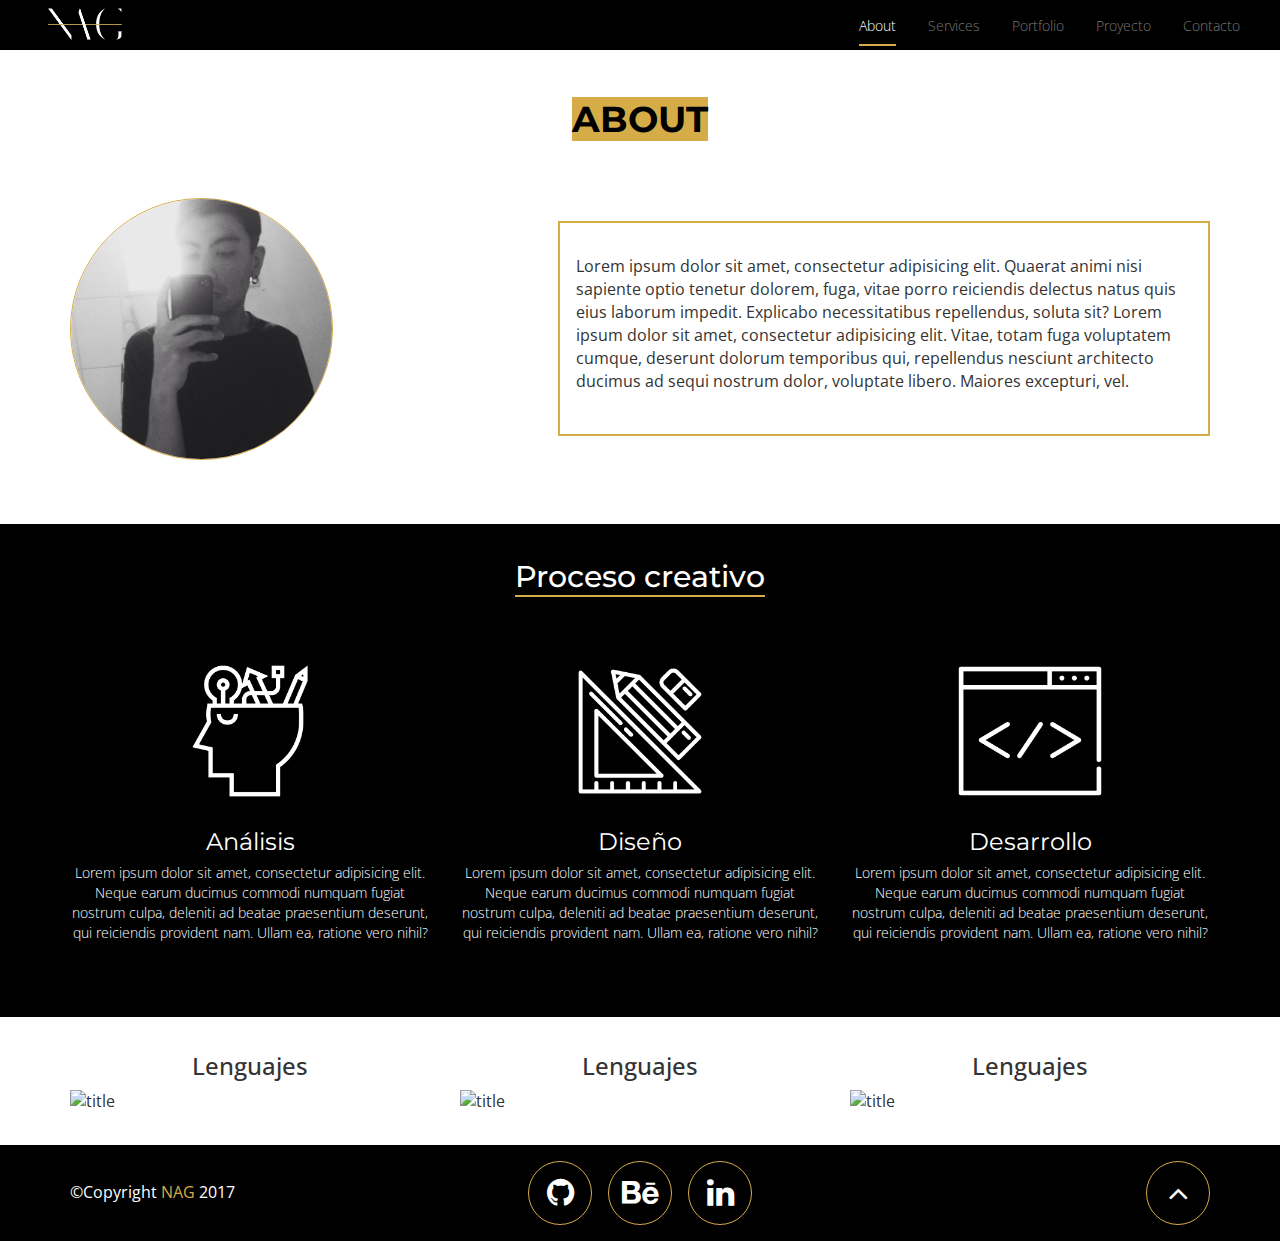
==== commit 7a6f82ec: "Fifth." ====
--- a/app/about.html
+++ b/app/about.html
@@ -142,28 +142,28 @@
     <footer class="footer-bar">
         <div class="container">
             <div class="row">
-                <div class="col-lg-3">
+                <div class="col-lg-3 no-padding--right">
                     <p class="footer-bar__copyright">
                         &copy;Copyright <a href="#" class="common__link">NAG</a> 2017
                     </p>
                 </div>
                 <div class="col-lg-6 font-centered">
-                    <ul class="list-inline footer-bar__rrss">
-                        <li class="footer-bar__rrss__item">
-                            <a href="#" class="footer-bar__rrss__link fa fa-linkedin"></a>
+                    <ul class="icons-box__list">
+                        <li class="icons-box__item icons-box__item--circled">
+                            <a href="#" class="icons-box__link fa fa-github"></a>
                         </li>
-                        <li class="footer-bar__rrss__item">
-                            <a href="#" class="footer-bar__rrss__link fa fa-linkedin"></a>
+                        <li class="icons-box__item icons-box__item--circled">
+                            <a href="#" class="icons-box__link fa fa-behance"></a>
                         </li>
-                        <li class="footer-bar__rrss__item">
-                            <a href="#" class="footer-bar__rrss__link fa fa-linkedin"></a>
+                        <li class="icons-box__item icons-box__item--circled">
+                            <a href="#" class="icons-box__link fa fa-linkedin"></a>
                         </li>
                     </ul>
                 </div>
                 <div class="col-lg-3 font-righted">
-                    <ul class="font-centered__top__holder">
-                        <li class="list-inline footer-bar__top__item">
-                            <a href="#top" class="footer-bar__top__link fa fa-chevron-up"></a>
+                    <ul class="icons-box__list icons-box__list--right">
+                        <li class="icons-box__item icons-box__item--circled">
+                            <a href="#" class="icons-box__link fa fa-angle-up"></a>
                         </li>
                     </ul>
                 </div>
--- a/app/css/main.css
+++ b/app/css/main.css
@@ -1,2 +1,2 @@
-*,:after,:before{box-sizing:border-box}article,aside,details,figcaption,figure,footer,header,main,menu,nav,section,summary{display:block}progress{vertical-align:baseline}a{-webkit-text-decoration-skip:objects}a:active,a:hover{outline-width:0}abbr[title]{border-bottom:none;text-decoration:underline;text-decoration:underline dotted}b,strong{font-weight:inherit;font-weight:bolder}mark{background-color:#ff0}img{border-style:none}hr{overflow:visible}button,input,select,textarea{font:inherit;margin:0}button,input{overflow:visible}[role=button],[type=reset],[type=submit],button,html [type=button]{-webkit-appearance:button;cursor:pointer}[type=button]::-moz-focus-inner,[type=reset]::-moz-focus-inner,[type=submit]::-moz-focus-inner,button::-moz-focus-inner{border-style:none;padding:0}[type=button]:-moz-focusring,[type=reset]:-moz-focusring,[type=submit]:-moz-focusring,button:-moz-focusring{outline:1px dotted ButtonText}legend{box-sizing:border-box;color:inherit;display:table;max-width:100%;white-space:normal}[type=checkbox],[type=radio]{box-sizing:border-box;padding:0}[type=number]::-webkit-inner-spin-button,[type=number]::-webkit-outer-spin-button{height:auto}[type=search]{-webkit-appearance:textfield;outline-offset:-2px}[type=search]::-webkit-search-cancel-button,[type=search]::-webkit-search-decoration{-webkit-appearance:none}::-webkit-input-placeholder{color:inherit;opacity:.54}::-webkit-file-upload-button{-webkit-appearance:button;font:inherit}html{color:#222;font-size:1em;line-height:1.4}::-moz-selection{background:#b3d4fc;text-shadow:none}::selection{background:#b3d4fc;text-shadow:none}hr{display:block;height:1px;border-top:1px solid #ccc;margin:1em 0;padding:0}audio,canvas,iframe,img,svg,video{vertical-align:middle}textarea{resize:vertical}@media print{*,:after,:before,:first-letter,:first-line{background:transparent!important;color:#000!important;box-shadow:none!important;text-shadow:none!important}a,a:visited{text-decoration:underline}a[href]:after{content:" (" attr(href) ")"}abbr[title]:after{content:" (" attr(title) ")"}a[href^="#"]:after,a[href^="javascript:"]:after{content:""}blockquote,pre{border:1px solid #999;page-break-inside:avoid}thead{display:table-header-group}img,tr{page-break-inside:avoid}img{max-width:100%!important}h2,h3,p{orphans:3;widows:3}h2,h3{page-break-after:avoid}}html{font-family:sans-serif;-webkit-text-size-adjust:100%;-ms-text-size-adjust:100%}body{margin:0}article,aside,details,figcaption,figure,footer,header,hgroup,main,menu,nav,section,summary{display:block}audio,canvas,progress,video{display:inline-block;vertical-align:baseline}audio:not([controls]){display:none;height:0}[hidden],template{display:none}a{background-color:transparent}a:active,a:hover{outline:0}abbr[title]{border-bottom:1px dotted}b,strong{font-weight:700}dfn{font-style:italic}h1{margin:.67em 0;font-size:2em}mark{color:#000;background:#ff0}small{font-size:80%}sub,sup{position:relative;font-size:75%;line-height:0;vertical-align:baseline}sup{top:-.5em}sub{bottom:-.25em}img{border:0}svg:not(:root){overflow:hidden}figure{margin:1em 40px}hr{height:0;box-sizing:content-box}pre{overflow:auto}code,kbd,pre,samp{font-family:monospace,monospace;font-size:1em}button,input,optgroup,select,textarea{margin:0;font:inherit;color:inherit}button{overflow:visible}button,select{text-transform:none}button,html input[type=button],input[type=reset],input[type=submit]{-webkit-appearance:button;cursor:pointer}button[disabled],html input[disabled]{cursor:default}button::-moz-focus-inner,input::-moz-focus-inner{padding:0;border:0}input{line-height:normal}input[type=checkbox],input[type=radio]{box-sizing:border-box;padding:0}input[type=number]::-webkit-inner-spin-button,input[type=number]::-webkit-outer-spin-button{height:auto}input[type=search]{box-sizing:content-box;-webkit-appearance:textfield}input[type=search]::-webkit-search-cancel-button,input[type=search]::-webkit-search-decoration{-webkit-appearance:none}fieldset{padding:.35em .625em .75em;margin:0 2px;border:1px solid silver}textarea{overflow:auto}optgroup{font-weight:700}table{border-spacing:0;border-collapse:collapse}td,th{padding:0}@media print{*,:after,:before{color:#000!important;text-shadow:none!important;background:0 0!important;box-shadow:none!important}a,a:visited{text-decoration:underline}a[href]:after{content:" (" attr(href) ")"}abbr[title]:after{content:" (" attr(title) ")"}a[href^="#"]:after,a[href^="javascript:"]:after{content:""}blockquote,pre{border:1px solid #999;page-break-inside:avoid}thead{display:table-header-group}img,tr{page-break-inside:avoid}img{max-width:100%!important}h2,h3,p{orphans:3;widows:3}h2,h3{page-break-after:avoid}.navbar{display:none}.btn>.caret,.dropup>.btn>.caret{border-top-color:#000!important}.label{border:1px solid #000}.table{border-collapse:collapse!important}.table td,.table th{background-color:#fff!important}.table-bordered td,.table-bordered th{border:1px solid #ddd!important}}@font-face{font-family:Glyphicons Halflings;src:url(../fonts/glyphicons-halflings-regular.eot);src:url(../fonts/glyphicons-halflings-regular.eot?#iefix) format("embedded-opentype"),url(../fonts/glyphicons-halflings-regular.woff2) format("woff2"),url(../fonts/glyphicons-halflings-regular.woff) format("woff"),url(../fonts/glyphicons-halflings-regular.ttf) format("truetype"),url(../fonts/glyphicons-halflings-regular.svg#glyphicons_halflingsregular) format("svg")}.glyphicon{position:relative;top:1px;display:inline-block;font-family:Glyphicons Halflings;font-style:normal;font-weight:400;line-height:1;-webkit-font-smoothing:antialiased;-moz-osx-font-smoothing:grayscale}.glyphicon-asterisk:before{content:"\002a"}.glyphicon-plus:before{content:"\002b"}.glyphicon-eur:before,.glyphicon-euro:before{content:"\20ac"}.glyphicon-minus:before{content:"\2212"}.glyphicon-cloud:before{content:"\2601"}.glyphicon-envelope:before{content:"\2709"}.glyphicon-pencil:before{content:"\270f"}.glyphicon-glass:before{content:"\e001"}.glyphicon-music:before{content:"\e002"}.glyphicon-search:before{content:"\e003"}.glyphicon-heart:before{content:"\e005"}.glyphicon-star:before{content:"\e006"}.glyphicon-star-empty:before{content:"\e007"}.glyphicon-user:before{content:"\e008"}.glyphicon-film:before{content:"\e009"}.glyphicon-th-large:before{content:"\e010"}.glyphicon-th:before{content:"\e011"}.glyphicon-th-list:before{content:"\e012"}.glyphicon-ok:before{content:"\e013"}.glyphicon-remove:before{content:"\e014"}.glyphicon-zoom-in:before{content:"\e015"}.glyphicon-zoom-out:before{content:"\e016"}.glyphicon-off:before{content:"\e017"}.glyphicon-signal:before{content:"\e018"}.glyphicon-cog:before{content:"\e019"}.glyphicon-trash:before{content:"\e020"}.glyphicon-home:before{content:"\e021"}.glyphicon-file:before{content:"\e022"}.glyphicon-time:before{content:"\e023"}.glyphicon-road:before{content:"\e024"}.glyphicon-download-alt:before{content:"\e025"}.glyphicon-download:before{content:"\e026"}.glyphicon-upload:before{content:"\e027"}.glyphicon-inbox:before{content:"\e028"}.glyphicon-play-circle:before{content:"\e029"}.glyphicon-repeat:before{content:"\e030"}.glyphicon-refresh:before{content:"\e031"}.glyphicon-list-alt:before{content:"\e032"}.glyphicon-lock:before{content:"\e033"}.glyphicon-flag:before{content:"\e034"}.glyphicon-headphones:before{content:"\e035"}.glyphicon-volume-off:before{content:"\e036"}.glyphicon-volume-down:before{content:"\e037"}.glyphicon-volume-up:before{content:"\e038"}.glyphicon-qrcode:before{content:"\e039"}.glyphicon-barcode:before{content:"\e040"}.glyphicon-tag:before{content:"\e041"}.glyphicon-tags:before{content:"\e042"}.glyphicon-book:before{content:"\e043"}.glyphicon-bookmark:before{content:"\e044"}.glyphicon-print:before{content:"\e045"}.glyphicon-camera:before{content:"\e046"}.glyphicon-font:before{content:"\e047"}.glyphicon-bold:before{content:"\e048"}.glyphicon-italic:before{content:"\e049"}.glyphicon-text-height:before{content:"\e050"}.glyphicon-text-width:before{content:"\e051"}.glyphicon-align-left:before{content:"\e052"}.glyphicon-align-center:before{content:"\e053"}.glyphicon-align-right:before{content:"\e054"}.glyphicon-align-justify:before{content:"\e055"}.glyphicon-list:before{content:"\e056"}.glyphicon-indent-left:before{content:"\e057"}.glyphicon-indent-right:before{content:"\e058"}.glyphicon-facetime-video:before{content:"\e059"}.glyphicon-picture:before{content:"\e060"}.glyphicon-map-marker:before{content:"\e062"}.glyphicon-adjust:before{content:"\e063"}.glyphicon-tint:before{content:"\e064"}.glyphicon-edit:before{content:"\e065"}.glyphicon-share:before{content:"\e066"}.glyphicon-check:before{content:"\e067"}.glyphicon-move:before{content:"\e068"}.glyphicon-step-backward:before{content:"\e069"}.glyphicon-fast-backward:before{content:"\e070"}.glyphicon-backward:before{content:"\e071"}.glyphicon-play:before{content:"\e072"}.glyphicon-pause:before{content:"\e073"}.glyphicon-stop:before{content:"\e074"}.glyphicon-forward:before{content:"\e075"}.glyphicon-fast-forward:before{content:"\e076"}.glyphicon-step-forward:before{content:"\e077"}.glyphicon-eject:before{content:"\e078"}.glyphicon-chevron-left:before{content:"\e079"}.glyphicon-chevron-right:before{content:"\e080"}.glyphicon-plus-sign:before{content:"\e081"}.glyphicon-minus-sign:before{content:"\e082"}.glyphicon-remove-sign:before{content:"\e083"}.glyphicon-ok-sign:before{content:"\e084"}.glyphicon-question-sign:before{content:"\e085"}.glyphicon-info-sign:before{content:"\e086"}.glyphicon-screenshot:before{content:"\e087"}.glyphicon-remove-circle:before{content:"\e088"}.glyphicon-ok-circle:before{content:"\e089"}.glyphicon-ban-circle:before{content:"\e090"}.glyphicon-arrow-left:before{content:"\e091"}.glyphicon-arrow-right:before{content:"\e092"}.glyphicon-arrow-up:before{content:"\e093"}.glyphicon-arrow-down:before{content:"\e094"}.glyphicon-share-alt:before{content:"\e095"}.glyphicon-resize-full:before{content:"\e096"}.glyphicon-resize-small:before{content:"\e097"}.glyphicon-exclamation-sign:before{content:"\e101"}.glyphicon-gift:before{content:"\e102"}.glyphicon-leaf:before{content:"\e103"}.glyphicon-fire:before{content:"\e104"}.glyphicon-eye-open:before{content:"\e105"}.glyphicon-eye-close:before{content:"\e106"}.glyphicon-warning-sign:before{content:"\e107"}.glyphicon-plane:before{content:"\e108"}.glyphicon-calendar:before{content:"\e109"}.glyphicon-random:before{content:"\e110"}.glyphicon-comment:before{content:"\e111"}.glyphicon-magnet:before{content:"\e112"}.glyphicon-chevron-up:before{content:"\e113"}.glyphicon-chevron-down:before{content:"\e114"}.glyphicon-retweet:before{content:"\e115"}.glyphicon-shopping-cart:before{content:"\e116"}.glyphicon-folder-close:before{content:"\e117"}.glyphicon-folder-open:before{content:"\e118"}.glyphicon-resize-vertical:before{content:"\e119"}.glyphicon-resize-horizontal:before{content:"\e120"}.glyphicon-hdd:before{content:"\e121"}.glyphicon-bullhorn:before{content:"\e122"}.glyphicon-bell:before{content:"\e123"}.glyphicon-certificate:before{content:"\e124"}.glyphicon-thumbs-up:before{content:"\e125"}.glyphicon-thumbs-down:before{content:"\e126"}.glyphicon-hand-right:before{content:"\e127"}.glyphicon-hand-left:before{content:"\e128"}.glyphicon-hand-up:before{content:"\e129"}.glyphicon-hand-down:before{content:"\e130"}.glyphicon-circle-arrow-right:before{content:"\e131"}.glyphicon-circle-arrow-left:before{content:"\e132"}.glyphicon-circle-arrow-up:before{content:"\e133"}.glyphicon-circle-arrow-down:before{content:"\e134"}.glyphicon-globe:before{content:"\e135"}.glyphicon-wrench:before{content:"\e136"}.glyphicon-tasks:before{content:"\e137"}.glyphicon-filter:before{content:"\e138"}.glyphicon-briefcase:before{content:"\e139"}.glyphicon-fullscreen:before{content:"\e140"}.glyphicon-dashboard:before{content:"\e141"}.glyphicon-paperclip:before{content:"\e142"}.glyphicon-heart-empty:before{content:"\e143"}.glyphicon-link:before{content:"\e144"}.glyphicon-phone:before{content:"\e145"}.glyphicon-pushpin:before{content:"\e146"}.glyphicon-usd:before{content:"\e148"}.glyphicon-gbp:before{content:"\e149"}.glyphicon-sort:before{content:"\e150"}.glyphicon-sort-by-alphabet:before{content:"\e151"}.glyphicon-sort-by-alphabet-alt:before{content:"\e152"}.glyphicon-sort-by-order:before{content:"\e153"}.glyphicon-sort-by-order-alt:before{content:"\e154"}.glyphicon-sort-by-attributes:before{content:"\e155"}.glyphicon-sort-by-attributes-alt:before{content:"\e156"}.glyphicon-unchecked:before{content:"\e157"}.glyphicon-expand:before{content:"\e158"}.glyphicon-collapse-down:before{content:"\e159"}.glyphicon-collapse-up:before{content:"\e160"}.glyphicon-log-in:before{content:"\e161"}.glyphicon-flash:before{content:"\e162"}.glyphicon-log-out:before{content:"\e163"}.glyphicon-new-window:before{content:"\e164"}.glyphicon-record:before{content:"\e165"}.glyphicon-save:before{content:"\e166"}.glyphicon-open:before{content:"\e167"}.glyphicon-saved:before{content:"\e168"}.glyphicon-import:before{content:"\e169"}.glyphicon-export:before{content:"\e170"}.glyphicon-send:before{content:"\e171"}.glyphicon-floppy-disk:before{content:"\e172"}.glyphicon-floppy-saved:before{content:"\e173"}.glyphicon-floppy-remove:before{content:"\e174"}.glyphicon-floppy-save:before{content:"\e175"}.glyphicon-floppy-open:before{content:"\e176"}.glyphicon-credit-card:before{content:"\e177"}.glyphicon-transfer:before{content:"\e178"}.glyphicon-cutlery:before{content:"\e179"}.glyphicon-header:before{content:"\e180"}.glyphicon-compressed:before{content:"\e181"}.glyphicon-earphone:before{content:"\e182"}.glyphicon-phone-alt:before{content:"\e183"}.glyphicon-tower:before{content:"\e184"}.glyphicon-stats:before{content:"\e185"}.glyphicon-sd-video:before{content:"\e186"}.glyphicon-hd-video:before{content:"\e187"}.glyphicon-subtitles:before{content:"\e188"}.glyphicon-sound-stereo:before{content:"\e189"}.glyphicon-sound-dolby:before{content:"\e190"}.glyphicon-sound-5-1:before{content:"\e191"}.glyphicon-sound-6-1:before{content:"\e192"}.glyphicon-sound-7-1:before{content:"\e193"}.glyphicon-copyright-mark:before{content:"\e194"}.glyphicon-registration-mark:before{content:"\e195"}.glyphicon-cloud-download:before{content:"\e197"}.glyphicon-cloud-upload:before{content:"\e198"}.glyphicon-tree-conifer:before{content:"\e199"}.glyphicon-tree-deciduous:before{content:"\e200"}.glyphicon-cd:before{content:"\e201"}.glyphicon-save-file:before{content:"\e202"}.glyphicon-open-file:before{content:"\e203"}.glyphicon-level-up:before{content:"\e204"}.glyphicon-copy:before{content:"\e205"}.glyphicon-paste:before{content:"\e206"}.glyphicon-alert:before{content:"\e209"}.glyphicon-equalizer:before{content:"\e210"}.glyphicon-king:before{content:"\e211"}.glyphicon-queen:before{content:"\e212"}.glyphicon-pawn:before{content:"\e213"}.glyphicon-bishop:before{content:"\e214"}.glyphicon-knight:before{content:"\e215"}.glyphicon-baby-formula:before{content:"\e216"}.glyphicon-tent:before{content:"\26fa"}.glyphicon-blackboard:before{content:"\e218"}.glyphicon-bed:before{content:"\e219"}.glyphicon-apple:before{content:"\f8ff"}.glyphicon-erase:before{content:"\e221"}.glyphicon-hourglass:before{content:"\231b"}.glyphicon-lamp:before{content:"\e223"}.glyphicon-duplicate:before{content:"\e224"}.glyphicon-piggy-bank:before{content:"\e225"}.glyphicon-scissors:before{content:"\e226"}.glyphicon-bitcoin:before,.glyphicon-btc:before,.glyphicon-xbt:before{content:"\e227"}.glyphicon-jpy:before,.glyphicon-yen:before{content:"\00a5"}.glyphicon-rub:before,.glyphicon-ruble:before{content:"\20bd"}.glyphicon-scale:before{content:"\e230"}.glyphicon-ice-lolly:before{content:"\e231"}.glyphicon-ice-lolly-tasted:before{content:"\e232"}.glyphicon-education:before{content:"\e233"}.glyphicon-option-horizontal:before{content:"\e234"}.glyphicon-option-vertical:before{content:"\e235"}.glyphicon-menu-hamburger:before{content:"\e236"}.glyphicon-modal-window:before{content:"\e237"}.glyphicon-oil:before{content:"\e238"}.glyphicon-grain:before{content:"\e239"}.glyphicon-sunglasses:before{content:"\e240"}.glyphicon-text-size:before{content:"\e241"}.glyphicon-text-color:before{content:"\e242"}.glyphicon-text-background:before{content:"\e243"}.glyphicon-object-align-top:before{content:"\e244"}.glyphicon-object-align-bottom:before{content:"\e245"}.glyphicon-object-align-horizontal:before{content:"\e246"}.glyphicon-object-align-left:before{content:"\e247"}.glyphicon-object-align-vertical:before{content:"\e248"}.glyphicon-object-align-right:before{content:"\e249"}.glyphicon-triangle-right:before{content:"\e250"}.glyphicon-triangle-left:before{content:"\e251"}.glyphicon-triangle-bottom:before{content:"\e252"}.glyphicon-triangle-top:before{content:"\e253"}.glyphicon-console:before{content:"\e254"}.glyphicon-superscript:before{content:"\e255"}.glyphicon-subscript:before{content:"\e256"}.glyphicon-menu-left:before{content:"\e257"}.glyphicon-menu-right:before{content:"\e258"}.glyphicon-menu-down:before{content:"\e259"}.glyphicon-menu-up:before{content:"\e260"}*,:after,:before{box-sizing:border-box}html{font-size:16px;-webkit-tap-highlight-color:transparent}body{font-family:Helvetica Neue,Helvetica,Arial,sans-serif;line-height:1.42857143;color:#333;background-color:#fff}button,input,select,textarea{font-family:inherit;font-size:inherit;line-height:inherit}a{color:#337ab7;text-decoration:none}a:focus,a:hover{color:#23527c;text-decoration:underline}a:focus{outline:5px auto -webkit-focus-ring-color;outline-offset:-2px}figure{margin:0}img{vertical-align:middle}.carousel-inner>.item>a>img,.carousel-inner>.item>img,.img-responsive,.thumbnail>img,.thumbnail a>img{display:block;max-width:100%;height:auto}.img-rounded{border-radius:6px}.img-thumbnail{display:inline-block;max-width:100%;height:auto;padding:4px;line-height:1.42857143;background-color:#fff;border:1px solid #ddd;border-radius:4px;transition:all .2s ease-in-out}.img-circle{border-radius:50%}hr{margin-top:20px;margin-bottom:20px;border:0;border-top:1px solid #eee}[role=button]{cursor:pointer}.h1,.h2,.h3,.h4,.h5,.h6,h1,h2,h3,h4,h5,h6{font-family:inherit;font-weight:500;line-height:1.1;color:inherit}.h1 .small,.h1 small,.h2 .small,.h2 small,.h3 .small,.h3 small,.h4 .small,.h4 small,.h5 .small,.h5 small,.h6 .small,.h6 small,h1 .small,h1 small,h2 .small,h2 small,h3 .small,h3 small,h4 .small,h4 small,h5 .small,h5 small,h6 .small,h6 small{font-weight:400;line-height:1;color:#777}.h1,.h2,.h3,h1,h2,h3{margin-top:20px;margin-bottom:10px}.h1 .small,.h1 small,.h2 .small,.h2 small,.h3 .small,.h3 small,h1 .small,h1 small,h2 .small,h2 small,h3 .small,h3 small{font-size:65%}.h4,.h5,.h6,h4,h5,h6{margin-top:10px;margin-bottom:10px}.h4 .small,.h4 small,.h5 .small,.h5 small,.h6 .small,.h6 small,h4 .small,h4 small,h5 .small,h5 small,h6 .small,h6 small{font-size:75%}.h1,h1{font-size:36px}.h2,h2{font-size:30px}.h3,h3{font-size:24px}.h4,h4{font-size:18px}.h5,h5{font-size:14px}.h6,h6{font-size:12px}p{margin:0 0 10px}.lead{margin-bottom:20px;font-size:16px;font-weight:300;line-height:1.4}@media (min-width:768px){.lead{font-size:21px}}.small,small{font-size:85%}.mark,mark{padding:.2em;background-color:#fcf8e3}.text-left{text-align:left}.text-right{text-align:right}.text-center{text-align:center}.text-justify{text-align:justify}.text-nowrap{white-space:nowrap}.text-lowercase{text-transform:lowercase}.text-uppercase{text-transform:uppercase}.text-capitalize{text-transform:capitalize}.text-muted{color:#777}.text-primary{color:#337ab7}a.text-primary:focus,a.text-primary:hover{color:#286090}.text-success{color:#3c763d}a.text-success:focus,a.text-success:hover{color:#2b542c}.text-info{color:#31708f}a.text-info:focus,a.text-info:hover{color:#245269}.text-warning{color:#8a6d3b}a.text-warning:focus,a.text-warning:hover{color:#66512c}.text-danger{color:#a94442}a.text-danger:focus,a.text-danger:hover{color:#843534}.bg-primary{color:#fff;background-color:#337ab7}a.bg-primary:focus,a.bg-primary:hover{background-color:#286090}.bg-success{background-color:#dff0d8}a.bg-success:focus,a.bg-success:hover{background-color:#c1e2b3}.bg-info{background-color:#d9edf7}a.bg-info:focus,a.bg-info:hover{background-color:#afd9ee}.bg-warning{background-color:#fcf8e3}a.bg-warning:focus,a.bg-warning:hover{background-color:#f7ecb5}.bg-danger{background-color:#f2dede}a.bg-danger:focus,a.bg-danger:hover{background-color:#e4b9b9}.page-header{padding-bottom:9px;margin:40px 0 20px;border-bottom:1px solid #eee}ol,ul{margin-top:0;margin-bottom:10px}ol ol,ol ul,ul ol,ul ul{margin-bottom:0}.list-unstyled{padding-left:0;list-style:none}.list-inline{margin-left:-5px}.list-inline>li{display:inline-block;padding-right:5px;padding-left:5px}dl{margin-top:0;margin-bottom:20px}dd,dt{line-height:1.42857143}dt{font-weight:700}dd{margin-left:0}@media (min-width:768px){.dl-horizontal dt{float:left;width:160px;overflow:hidden;clear:left;text-align:right;text-overflow:ellipsis;white-space:nowrap}.dl-horizontal dd{margin-left:180px}}abbr[data-original-title],abbr[title]{cursor:help;border-bottom:1px dotted #777}.initialism{font-size:90%;text-transform:uppercase}blockquote{padding:10px 20px;margin:0 0 20px;font-size:17.5px;border-left:5px solid #eee}blockquote ol:last-child,blockquote p:last-child,blockquote ul:last-child{margin-bottom:0}blockquote .small,blockquote footer,blockquote small{display:block;font-size:80%;line-height:1.42857143;color:#777}blockquote .small:before,blockquote footer:before,blockquote small:before{content:"\2014 \00A0"}.blockquote-reverse,blockquote.pull-right{padding-right:15px;padding-left:0;text-align:right;border-right:5px solid #eee;border-left:0}.blockquote-reverse .small:before,.blockquote-reverse footer:before,.blockquote-reverse small:before,blockquote.pull-right .small:before,blockquote.pull-right footer:before,blockquote.pull-right small:before{content:""}.blockquote-reverse .small:after,.blockquote-reverse footer:after,.blockquote-reverse small:after,blockquote.pull-right .small:after,blockquote.pull-right footer:after,blockquote.pull-right small:after{content:"\00A0 \2014"}address{margin-bottom:20px;font-style:normal;line-height:1.42857143}code,kbd,pre,samp{font-family:Menlo,Monaco,Consolas,Courier New,monospace}code{color:#c7254e;background-color:#f9f2f4;border-radius:4px}code,kbd{padding:2px 4px;font-size:90%}kbd{color:#fff;background-color:#333;border-radius:3px;box-shadow:inset 0 -1px 0 rgba(0,0,0,.25)}kbd kbd{padding:0;font-size:100%;font-weight:700;box-shadow:none}pre{display:block;padding:9.5px;margin:0 0 10px;font-size:13px;line-height:1.42857143;color:#333;word-break:break-all;word-wrap:break-word;background-color:#f5f5f5;border:1px solid #ccc;border-radius:4px}pre code{padding:0;font-size:inherit;color:inherit;white-space:pre-wrap;background-color:transparent;border-radius:0}.pre-scrollable{max-height:340px;overflow-y:scroll}.container{padding-right:15px;padding-left:15px;margin-right:auto;margin-left:auto}@media (min-width:768px){.container{width:750px}}@media (min-width:992px){.container{width:970px}}@media (min-width:1200px){.container{width:1170px}}.container-fluid{padding-right:15px;padding-left:15px;margin-right:auto;margin-left:auto}.row{margin-right:-15px;margin-left:-15px}.col-lg-1,.col-lg-2,.col-lg-3,.col-lg-4,.col-lg-5,.col-lg-6,.col-lg-7,.col-lg-8,.col-lg-9,.col-lg-10,.col-lg-11,.col-lg-12,.col-md-1,.col-md-2,.col-md-3,.col-md-4,.col-md-5,.col-md-6,.col-md-7,.col-md-8,.col-md-9,.col-md-10,.col-md-11,.col-md-12,.col-sm-1,.col-sm-2,.col-sm-3,.col-sm-4,.col-sm-5,.col-sm-6,.col-sm-7,.col-sm-8,.col-sm-9,.col-sm-10,.col-sm-11,.col-sm-12,.col-xs-1,.col-xs-2,.col-xs-3,.col-xs-4,.col-xs-5,.col-xs-6,.col-xs-7,.col-xs-8,.col-xs-9,.col-xs-10,.col-xs-11,.col-xs-12{position:relative;min-height:1px;padding-right:15px;padding-left:15px}.col-xs-1,.col-xs-2,.col-xs-3,.col-xs-4,.col-xs-5,.col-xs-6,.col-xs-7,.col-xs-8,.col-xs-9,.col-xs-10,.col-xs-11,.col-xs-12{float:left}.col-xs-12{width:100%}.col-xs-11{width:91.66666667%}.col-xs-10{width:83.33333333%}.col-xs-9{width:75%}.col-xs-8{width:66.66666667%}.col-xs-7{width:58.33333333%}.col-xs-6{width:50%}.col-xs-5{width:41.66666667%}.col-xs-4{width:33.33333333%}.col-xs-3{width:25%}.col-xs-2{width:16.66666667%}.col-xs-1{width:8.33333333%}.col-xs-pull-12{right:100%}.col-xs-pull-11{right:91.66666667%}.col-xs-pull-10{right:83.33333333%}.col-xs-pull-9{right:75%}.col-xs-pull-8{right:66.66666667%}.col-xs-pull-7{right:58.33333333%}.col-xs-pull-6{right:50%}.col-xs-pull-5{right:41.66666667%}.col-xs-pull-4{right:33.33333333%}.col-xs-pull-3{right:25%}.col-xs-pull-2{right:16.66666667%}.col-xs-pull-1{right:8.33333333%}.col-xs-pull-0{right:auto}.col-xs-push-12{left:100%}.col-xs-push-11{left:91.66666667%}.col-xs-push-10{left:83.33333333%}.col-xs-push-9{left:75%}.col-xs-push-8{left:66.66666667%}.col-xs-push-7{left:58.33333333%}.col-xs-push-6{left:50%}.col-xs-push-5{left:41.66666667%}.col-xs-push-4{left:33.33333333%}.col-xs-push-3{left:25%}.col-xs-push-2{left:16.66666667%}.col-xs-push-1{left:8.33333333%}.col-xs-push-0{left:auto}.col-xs-offset-12{margin-left:100%}.col-xs-offset-11{margin-left:91.66666667%}.col-xs-offset-10{margin-left:83.33333333%}.col-xs-offset-9{margin-left:75%}.col-xs-offset-8{margin-left:66.66666667%}.col-xs-offset-7{margin-left:58.33333333%}.col-xs-offset-6{margin-left:50%}.col-xs-offset-5{margin-left:41.66666667%}.col-xs-offset-4{margin-left:33.33333333%}.col-xs-offset-3{margin-left:25%}.col-xs-offset-2{margin-left:16.66666667%}.col-xs-offset-1{margin-left:8.33333333%}.col-xs-offset-0{margin-left:0}@media (min-width:768px){.col-sm-1,.col-sm-2,.col-sm-3,.col-sm-4,.col-sm-5,.col-sm-6,.col-sm-7,.col-sm-8,.col-sm-9,.col-sm-10,.col-sm-11,.col-sm-12{float:left}.col-sm-12{width:100%}.col-sm-11{width:91.66666667%}.col-sm-10{width:83.33333333%}.col-sm-9{width:75%}.col-sm-8{width:66.66666667%}.col-sm-7{width:58.33333333%}.col-sm-6{width:50%}.col-sm-5{width:41.66666667%}.col-sm-4{width:33.33333333%}.col-sm-3{width:25%}.col-sm-2{width:16.66666667%}.col-sm-1{width:8.33333333%}.col-sm-pull-12{right:100%}.col-sm-pull-11{right:91.66666667%}.col-sm-pull-10{right:83.33333333%}.col-sm-pull-9{right:75%}.col-sm-pull-8{right:66.66666667%}.col-sm-pull-7{right:58.33333333%}.col-sm-pull-6{right:50%}.col-sm-pull-5{right:41.66666667%}.col-sm-pull-4{right:33.33333333%}.col-sm-pull-3{right:25%}.col-sm-pull-2{right:16.66666667%}.col-sm-pull-1{right:8.33333333%}.col-sm-pull-0{right:auto}.col-sm-push-12{left:100%}.col-sm-push-11{left:91.66666667%}.col-sm-push-10{left:83.33333333%}.col-sm-push-9{left:75%}.col-sm-push-8{left:66.66666667%}.col-sm-push-7{left:58.33333333%}.col-sm-push-6{left:50%}.col-sm-push-5{left:41.66666667%}.col-sm-push-4{left:33.33333333%}.col-sm-push-3{left:25%}.col-sm-push-2{left:16.66666667%}.col-sm-push-1{left:8.33333333%}.col-sm-push-0{left:auto}.col-sm-offset-12{margin-left:100%}.col-sm-offset-11{margin-left:91.66666667%}.col-sm-offset-10{margin-left:83.33333333%}.col-sm-offset-9{margin-left:75%}.col-sm-offset-8{margin-left:66.66666667%}.col-sm-offset-7{margin-left:58.33333333%}.col-sm-offset-6{margin-left:50%}.col-sm-offset-5{margin-left:41.66666667%}.col-sm-offset-4{margin-left:33.33333333%}.col-sm-offset-3{margin-left:25%}.col-sm-offset-2{margin-left:16.66666667%}.col-sm-offset-1{margin-left:8.33333333%}.col-sm-offset-0{margin-left:0}}@media (min-width:992px){.col-md-1,.col-md-2,.col-md-3,.col-md-4,.col-md-5,.col-md-6,.col-md-7,.col-md-8,.col-md-9,.col-md-10,.col-md-11,.col-md-12{float:left}.col-md-12{width:100%}.col-md-11{width:91.66666667%}.col-md-10{width:83.33333333%}.col-md-9{width:75%}.col-md-8{width:66.66666667%}.col-md-7{width:58.33333333%}.col-md-6{width:50%}.col-md-5{width:41.66666667%}.col-md-4{width:33.33333333%}.col-md-3{width:25%}.col-md-2{width:16.66666667%}.col-md-1{width:8.33333333%}.col-md-pull-12{right:100%}.col-md-pull-11{right:91.66666667%}.col-md-pull-10{right:83.33333333%}.col-md-pull-9{right:75%}.col-md-pull-8{right:66.66666667%}.col-md-pull-7{right:58.33333333%}.col-md-pull-6{right:50%}.col-md-pull-5{right:41.66666667%}.col-md-pull-4{right:33.33333333%}.col-md-pull-3{right:25%}.col-md-pull-2{right:16.66666667%}.col-md-pull-1{right:8.33333333%}.col-md-pull-0{right:auto}.col-md-push-12{left:100%}.col-md-push-11{left:91.66666667%}.col-md-push-10{left:83.33333333%}.col-md-push-9{left:75%}.col-md-push-8{left:66.66666667%}.col-md-push-7{left:58.33333333%}.col-md-push-6{left:50%}.col-md-push-5{left:41.66666667%}.col-md-push-4{left:33.33333333%}.col-md-push-3{left:25%}.col-md-push-2{left:16.66666667%}.col-md-push-1{left:8.33333333%}.col-md-push-0{left:auto}.col-md-offset-12{margin-left:100%}.col-md-offset-11{margin-left:91.66666667%}.col-md-offset-10{margin-left:83.33333333%}.col-md-offset-9{margin-left:75%}.col-md-offset-8{margin-left:66.66666667%}.col-md-offset-7{margin-left:58.33333333%}.col-md-offset-6{margin-left:50%}.col-md-offset-5{margin-left:41.66666667%}.col-md-offset-4{margin-left:33.33333333%}.col-md-offset-3{margin-left:25%}.col-md-offset-2{margin-left:16.66666667%}.col-md-offset-1{margin-left:8.33333333%}.col-md-offset-0{margin-left:0}}@media (min-width:1200px){.col-lg-1,.col-lg-2,.col-lg-3,.col-lg-4,.col-lg-5,.col-lg-6,.col-lg-7,.col-lg-8,.col-lg-9,.col-lg-10,.col-lg-11,.col-lg-12{float:left}.col-lg-12{width:100%}.col-lg-11{width:91.66666667%}.col-lg-10{width:83.33333333%}.col-lg-9{width:75%}.col-lg-8{width:66.66666667%}.col-lg-7{width:58.33333333%}.col-lg-6{width:50%}.col-lg-5{width:41.66666667%}.col-lg-4{width:33.33333333%}.col-lg-3{width:25%}.col-lg-2{width:16.66666667%}.col-lg-1{width:8.33333333%}.col-lg-pull-12{right:100%}.col-lg-pull-11{right:91.66666667%}.col-lg-pull-10{right:83.33333333%}.col-lg-pull-9{right:75%}.col-lg-pull-8{right:66.66666667%}.col-lg-pull-7{right:58.33333333%}.col-lg-pull-6{right:50%}.col-lg-pull-5{right:41.66666667%}.col-lg-pull-4{right:33.33333333%}.col-lg-pull-3{right:25%}.col-lg-pull-2{right:16.66666667%}.col-lg-pull-1{right:8.33333333%}.col-lg-pull-0{right:auto}.col-lg-push-12{left:100%}.col-lg-push-11{left:91.66666667%}.col-lg-push-10{left:83.33333333%}.col-lg-push-9{left:75%}.col-lg-push-8{left:66.66666667%}.col-lg-push-7{left:58.33333333%}.col-lg-push-6{left:50%}.col-lg-push-5{left:41.66666667%}.col-lg-push-4{left:33.33333333%}.col-lg-push-3{left:25%}.col-lg-push-2{left:16.66666667%}.col-lg-push-1{left:8.33333333%}.col-lg-push-0{left:auto}.col-lg-offset-12{margin-left:100%}.col-lg-offset-11{margin-left:91.66666667%}.col-lg-offset-10{margin-left:83.33333333%}.col-lg-offset-9{margin-left:75%}.col-lg-offset-8{margin-left:66.66666667%}.col-lg-offset-7{margin-left:58.33333333%}.col-lg-offset-6{margin-left:50%}.col-lg-offset-5{margin-left:41.66666667%}.col-lg-offset-4{margin-left:33.33333333%}.col-lg-offset-3{margin-left:25%}.col-lg-offset-2{margin-left:16.66666667%}.col-lg-offset-1{margin-left:8.33333333%}.col-lg-offset-0{margin-left:0}}table{background-color:transparent}caption{padding-top:8px;padding-bottom:8px;color:#777}caption,th{text-align:left}.table{width:100%;max-width:100%;margin-bottom:20px}.table>tbody>tr>td,.table>tbody>tr>th,.table>tfoot>tr>td,.table>tfoot>tr>th,.table>thead>tr>td,.table>thead>tr>th{padding:8px;line-height:1.42857143;vertical-align:top;border-top:1px solid #ddd}.table>thead>tr>th{vertical-align:bottom;border-bottom:2px solid #ddd}.table>caption+thead>tr:first-child>td,.table>caption+thead>tr:first-child>th,.table>colgroup+thead>tr:first-child>td,.table>colgroup+thead>tr:first-child>th,.table>thead:first-child>tr:first-child>td,.table>thead:first-child>tr:first-child>th{border-top:0}.table>tbody+tbody{border-top:2px solid #ddd}.table .table{background-color:#fff}.table-condensed>tbody>tr>td,.table-condensed>tbody>tr>th,.table-condensed>tfoot>tr>td,.table-condensed>tfoot>tr>th,.table-condensed>thead>tr>td,.table-condensed>thead>tr>th{padding:5px}.table-bordered,.table-bordered>tbody>tr>td,.table-bordered>tbody>tr>th,.table-bordered>tfoot>tr>td,.table-bordered>tfoot>tr>th,.table-bordered>thead>tr>td,.table-bordered>thead>tr>th{border:1px solid #ddd}.table-bordered>thead>tr>td,.table-bordered>thead>tr>th{border-bottom-width:2px}.table-striped>tbody>tr:nth-of-type(odd){background-color:#f9f9f9}.table-hover>tbody>tr:hover{background-color:#f5f5f5}table col[class*=col-]{position:static;display:table-column;float:none}table td[class*=col-],table th[class*=col-]{position:static;display:table-cell;float:none}.table>tbody>tr.active>td,.table>tbody>tr.active>th,.table>tbody>tr>td.active,.table>tbody>tr>th.active,.table>tfoot>tr.active>td,.table>tfoot>tr.active>th,.table>tfoot>tr>td.active,.table>tfoot>tr>th.active,.table>thead>tr.active>td,.table>thead>tr.active>th,.table>thead>tr>td.active,.table>thead>tr>th.active{background-color:#f5f5f5}.table-hover>tbody>tr.active:hover>td,.table-hover>tbody>tr.active:hover>th,.table-hover>tbody>tr:hover>.active,.table-hover>tbody>tr>td.active:hover,.table-hover>tbody>tr>th.active:hover{background-color:#e8e8e8}.table>tbody>tr.success>td,.table>tbody>tr.success>th,.table>tbody>tr>td.success,.table>tbody>tr>th.success,.table>tfoot>tr.success>td,.table>tfoot>tr.success>th,.table>tfoot>tr>td.success,.table>tfoot>tr>th.success,.table>thead>tr.success>td,.table>thead>tr.success>th,.table>thead>tr>td.success,.table>thead>tr>th.success{background-color:#dff0d8}.table-hover>tbody>tr.success:hover>td,.table-hover>tbody>tr.success:hover>th,.table-hover>tbody>tr:hover>.success,.table-hover>tbody>tr>td.success:hover,.table-hover>tbody>tr>th.success:hover{background-color:#d0e9c6}.table>tbody>tr.info>td,.table>tbody>tr.info>th,.table>tbody>tr>td.info,.table>tbody>tr>th.info,.table>tfoot>tr.info>td,.table>tfoot>tr.info>th,.table>tfoot>tr>td.info,.table>tfoot>tr>th.info,.table>thead>tr.info>td,.table>thead>tr.info>th,.table>thead>tr>td.info,.table>thead>tr>th.info{background-color:#d9edf7}.table-hover>tbody>tr.info:hover>td,.table-hover>tbody>tr.info:hover>th,.table-hover>tbody>tr:hover>.info,.table-hover>tbody>tr>td.info:hover,.table-hover>tbody>tr>th.info:hover{background-color:#c4e3f3}.table>tbody>tr.warning>td,.table>tbody>tr.warning>th,.table>tbody>tr>td.warning,.table>tbody>tr>th.warning,.table>tfoot>tr.warning>td,.table>tfoot>tr.warning>th,.table>tfoot>tr>td.warning,.table>tfoot>tr>th.warning,.table>thead>tr.warning>td,.table>thead>tr.warning>th,.table>thead>tr>td.warning,.table>thead>tr>th.warning{background-color:#fcf8e3}.table-hover>tbody>tr.warning:hover>td,.table-hover>tbody>tr.warning:hover>th,.table-hover>tbody>tr:hover>.warning,.table-hover>tbody>tr>td.warning:hover,.table-hover>tbody>tr>th.warning:hover{background-color:#faf2cc}.table>tbody>tr.danger>td,.table>tbody>tr.danger>th,.table>tbody>tr>td.danger,.table>tbody>tr>th.danger,.table>tfoot>tr.danger>td,.table>tfoot>tr.danger>th,.table>tfoot>tr>td.danger,.table>tfoot>tr>th.danger,.table>thead>tr.danger>td,.table>thead>tr.danger>th,.table>thead>tr>td.danger,.table>thead>tr>th.danger{background-color:#f2dede}.table-hover>tbody>tr.danger:hover>td,.table-hover>tbody>tr.danger:hover>th,.table-hover>tbody>tr:hover>.danger,.table-hover>tbody>tr>td.danger:hover,.table-hover>tbody>tr>th.danger:hover{background-color:#ebcccc}.table-responsive{min-height:.01%;overflow-x:auto}@media screen and (max-width:767px){.table-responsive{width:100%;margin-bottom:15px;overflow-y:hidden;-ms-overflow-style:-ms-autohiding-scrollbar;border:1px solid #ddd}.table-responsive>.table{margin-bottom:0}.table-responsive>.table>tbody>tr>td,.table-responsive>.table>tbody>tr>th,.table-responsive>.table>tfoot>tr>td,.table-responsive>.table>tfoot>tr>th,.table-responsive>.table>thead>tr>td,.table-responsive>.table>thead>tr>th{white-space:nowrap}.table-responsive>.table-bordered{border:0}.table-responsive>.table-bordered>tbody>tr>td:first-child,.table-responsive>.table-bordered>tbody>tr>th:first-child,.table-responsive>.table-bordered>tfoot>tr>td:first-child,.table-responsive>.table-bordered>tfoot>tr>th:first-child,.table-responsive>.table-bordered>thead>tr>td:first-child,.table-responsive>.table-bordered>thead>tr>th:first-child{border-left:0}.table-responsive>.table-bordered>tbody>tr>td:last-child,.table-responsive>.table-bordered>tbody>tr>th:last-child,.table-responsive>.table-bordered>tfoot>tr>td:last-child,.table-responsive>.table-bordered>tfoot>tr>th:last-child,.table-responsive>.table-bordered>thead>tr>td:last-child,.table-responsive>.table-bordered>thead>tr>th:last-child{border-right:0}.table-responsive>.table-bordered>tbody>tr:last-child>td,.table-responsive>.table-bordered>tbody>tr:last-child>th,.table-responsive>.table-bordered>tfoot>tr:last-child>td,.table-responsive>.table-bordered>tfoot>tr:last-child>th{border-bottom:0}}fieldset{min-width:0;margin:0}fieldset,legend{padding:0;border:0}legend{display:block;width:100%;margin-bottom:20px;font-size:21px;line-height:inherit;color:#333;border-bottom:1px solid #e5e5e5}label{display:inline-block;max-width:100%;margin-bottom:5px;font-weight:700}input[type=search]{box-sizing:border-box}input[type=checkbox],input[type=radio]{margin:4px 0 0;margin-top:1px\9;line-height:normal}input[type=file]{display:block}input[type=range]{display:block;width:100%}select[multiple],select[size]{height:auto}input[type=checkbox]:focus,input[type=file]:focus,input[type=radio]:focus{outline:5px auto -webkit-focus-ring-color;outline-offset:-2px}output{padding-top:7px}.form-control,output{display:block;font-size:14px;line-height:1.42857143;color:#555}.form-control{width:100%;height:34px;padding:6px 12px;background-color:#fff;background-image:none;border:1px solid #ccc;border-radius:4px;box-shadow:inset 0 1px 1px rgba(0,0,0,.075);transition:border-color .15s ease-in-out,box-shadow .15s ease-in-out}.form-control:focus{border-color:#66afe9;outline:0;box-shadow:inset 0 1px 1px rgba(0,0,0,.075),0 0 8px rgba(102,175,233,.6)}.form-control::-moz-placeholder{color:#999;opacity:1}.form-control:-ms-input-placeholder{color:#999}.form-control::-webkit-input-placeholder{color:#999}.form-control::-ms-expand{background-color:transparent;border:0}.form-control[disabled],.form-control[readonly],fieldset[disabled] .form-control{background-color:#eee;opacity:1}.form-control[disabled],fieldset[disabled] .form-control{cursor:not-allowed}textarea.form-control{height:auto}input[type=search]{-webkit-appearance:none}@media screen and (-webkit-min-device-pixel-ratio:0){input[type=date].form-control,input[type=datetime-local].form-control,input[type=month].form-control,input[type=time].form-control{line-height:34px}.input-group-sm input[type=date],.input-group-sm input[type=datetime-local],.input-group-sm input[type=month],.input-group-sm input[type=time],input[type=date].input-sm,input[type=datetime-local].input-sm,input[type=month].input-sm,input[type=time].input-sm{line-height:30px}.input-group-lg input[type=date],.input-group-lg input[type=datetime-local],.input-group-lg input[type=month],.input-group-lg input[type=time],input[type=date].input-lg,input[type=datetime-local].input-lg,input[type=month].input-lg,input[type=time].input-lg{line-height:46px}}.form-group{margin-bottom:15px}.checkbox,.radio{position:relative;display:block;margin-top:10px;margin-bottom:10px}.checkbox label,.radio label{min-height:20px;padding-left:20px;margin-bottom:0;font-weight:400;cursor:pointer}.checkbox-inline input[type=checkbox],.checkbox input[type=checkbox],.radio-inline input[type=radio],.radio input[type=radio]{position:absolute;margin-top:4px\9;margin-left:-20px}.checkbox+.checkbox,.radio+.radio{margin-top:-5px}.checkbox-inline,.radio-inline{position:relative;display:inline-block;padding-left:20px;margin-bottom:0;font-weight:400;vertical-align:middle;cursor:pointer}.checkbox-inline+.checkbox-inline,.radio-inline+.radio-inline{margin-top:0;margin-left:10px}.checkbox-inline.disabled,.checkbox.disabled label,.radio-inline.disabled,.radio.disabled label,fieldset[disabled] .checkbox-inline,fieldset[disabled] .checkbox label,fieldset[disabled] .radio-inline,fieldset[disabled] .radio label,fieldset[disabled] input[type=checkbox],fieldset[disabled] input[type=radio],input[type=checkbox].disabled,input[type=checkbox][disabled],input[type=radio].disabled,input[type=radio][disabled]{cursor:not-allowed}.form-control-static{min-height:34px;padding-top:7px;padding-bottom:7px;margin-bottom:0}.form-control-static.input-lg,.form-control-static.input-sm{padding-right:0;padding-left:0}.input-sm{height:30px;padding:5px 10px;font-size:12px;line-height:1.5;border-radius:3px}select.input-sm{height:30px;line-height:30px}select[multiple].input-sm,textarea.input-sm{height:auto}.form-group-sm .form-control{height:30px;padding:5px 10px;font-size:12px;line-height:1.5;border-radius:3px}.form-group-sm select.form-control{height:30px;line-height:30px}.form-group-sm select[multiple].form-control,.form-group-sm textarea.form-control{height:auto}.form-group-sm .form-control-static{height:30px;min-height:32px;padding:6px 10px;font-size:12px;line-height:1.5}.input-lg{height:46px;padding:10px 16px;font-size:18px;line-height:1.3333333;border-radius:6px}select.input-lg{height:46px;line-height:46px}select[multiple].input-lg,textarea.input-lg{height:auto}.form-group-lg .form-control{height:46px;padding:10px 16px;font-size:18px;line-height:1.3333333;border-radius:6px}.form-group-lg select.form-control{height:46px;line-height:46px}.form-group-lg select[multiple].form-control,.form-group-lg textarea.form-control{height:auto}.form-group-lg .form-control-static{height:46px;min-height:38px;padding:11px 16px;font-size:18px;line-height:1.3333333}.has-feedback{position:relative}.has-feedback .form-control{padding-right:42.5px}.form-control-feedback{position:absolute;top:0;right:0;z-index:2;display:block;width:34px;height:34px;line-height:34px;text-align:center;pointer-events:none}.form-group-lg .form-control+.form-control-feedback,.input-group-lg+.form-control-feedback,.input-lg+.form-control-feedback{width:46px;height:46px;line-height:46px}.form-group-sm .form-control+.form-control-feedback,.input-group-sm+.form-control-feedback,.input-sm+.form-control-feedback{width:30px;height:30px;line-height:30px}.has-success .checkbox,.has-success .checkbox-inline,.has-success.checkbox-inline label,.has-success.checkbox label,.has-success .control-label,.has-success .help-block,.has-success .radio,.has-success .radio-inline,.has-success.radio-inline label,.has-success.radio label{color:#3c763d}.has-success .form-control{border-color:#3c763d;box-shadow:inset 0 1px 1px rgba(0,0,0,.075)}.has-success .form-control:focus{border-color:#2b542c;box-shadow:inset 0 1px 1px rgba(0,0,0,.075),0 0 6px #67b168}.has-success .input-group-addon{color:#3c763d;background-color:#dff0d8;border-color:#3c763d}.has-success .form-control-feedback{color:#3c763d}.has-warning .checkbox,.has-warning .checkbox-inline,.has-warning.checkbox-inline label,.has-warning.checkbox label,.has-warning .control-label,.has-warning .help-block,.has-warning .radio,.has-warning .radio-inline,.has-warning.radio-inline label,.has-warning.radio label{color:#8a6d3b}.has-warning .form-control{border-color:#8a6d3b;box-shadow:inset 0 1px 1px rgba(0,0,0,.075)}.has-warning .form-control:focus{border-color:#66512c;box-shadow:inset 0 1px 1px rgba(0,0,0,.075),0 0 6px #c0a16b}.has-warning .input-group-addon{color:#8a6d3b;background-color:#fcf8e3;border-color:#8a6d3b}.has-warning .form-control-feedback{color:#8a6d3b}.has-error .checkbox,.has-error .checkbox-inline,.has-error.checkbox-inline label,.has-error.checkbox label,.has-error .control-label,.has-error .help-block,.has-error .radio,.has-error .radio-inline,.has-error.radio-inline label,.has-error.radio label{color:#a94442}.has-error .form-control{border-color:#a94442;box-shadow:inset 0 1px 1px rgba(0,0,0,.075)}.has-error .form-control:focus{border-color:#843534;box-shadow:inset 0 1px 1px rgba(0,0,0,.075),0 0 6px #ce8483}.has-error .input-group-addon{color:#a94442;background-color:#f2dede;border-color:#a94442}.has-error .form-control-feedback{color:#a94442}.has-feedback label~.form-control-feedback{top:25px}.has-feedback label.sr-only~.form-control-feedback{top:0}.help-block{display:block;margin-top:5px;margin-bottom:10px;color:#737373}@media (min-width:768px){.form-inline .form-group{display:inline-block;margin-bottom:0;vertical-align:middle}.form-inline .form-control{display:inline-block;width:auto;vertical-align:middle}.form-inline .form-control-static{display:inline-block}.form-inline .input-group{display:inline-table;vertical-align:middle}.form-inline .input-group .form-control,.form-inline .input-group .input-group-addon,.form-inline .input-group .input-group-btn{width:auto}.form-inline .input-group>.form-control{width:100%}.form-inline .control-label{margin-bottom:0;vertical-align:middle}.form-inline .checkbox,.form-inline .radio{display:inline-block;margin-top:0;margin-bottom:0;vertical-align:middle}.form-inline .checkbox label,.form-inline .radio label{padding-left:0}.form-inline .checkbox input[type=checkbox],.form-inline .radio input[type=radio]{position:relative;margin-left:0}.form-inline .has-feedback .form-control-feedback{top:0}}.form-horizontal .checkbox,.form-horizontal .checkbox-inline,.form-horizontal .radio,.form-horizontal .radio-inline{padding-top:7px;margin-top:0;margin-bottom:0}.form-horizontal .checkbox,.form-horizontal .radio{min-height:27px}.form-horizontal .form-group{margin-right:-15px;margin-left:-15px}@media (min-width:768px){.form-horizontal .control-label{padding-top:7px;margin-bottom:0;text-align:right}}.form-horizontal .has-feedback .form-control-feedback{right:15px}@media (min-width:768px){.form-horizontal .form-group-lg .control-label{padding-top:11px;font-size:18px}}@media (min-width:768px){.form-horizontal .form-group-sm .control-label{padding-top:6px;font-size:12px}}.btn{display:inline-block;padding:6px 12px;margin-bottom:0;font-size:14px;font-weight:400;line-height:1.42857143;text-align:center;white-space:nowrap;vertical-align:middle;-ms-touch-action:manipulation;touch-action:manipulation;cursor:pointer;-webkit-user-select:none;-moz-user-select:none;-ms-user-select:none;user-select:none;background-image:none;border:1px solid transparent;border-radius:4px}.btn.active.focus,.btn.active:focus,.btn.focus,.btn:active.focus,.btn:active:focus,.btn:focus{outline:5px auto -webkit-focus-ring-color;outline-offset:-2px}.btn.focus,.btn:focus,.btn:hover{color:#333;text-decoration:none}.btn.active,.btn:active{background-image:none;outline:0;box-shadow:inset 0 3px 5px rgba(0,0,0,.125)}.btn.disabled,.btn[disabled],fieldset[disabled] .btn{cursor:not-allowed;filter:alpha(opacity=65);box-shadow:none;opacity:.65}a.btn.disabled,fieldset[disabled] a.btn{pointer-events:none}.btn-default{color:#333;background-color:#fff;border-color:#ccc}.btn-default.focus,.btn-default:focus{color:#333;background-color:#e6e6e6;border-color:#8c8c8c}.btn-default.active,.btn-default:active,.btn-default:hover,.open>.dropdown-toggle.btn-default{color:#333;background-color:#e6e6e6;border-color:#adadad}.btn-default.active.focus,.btn-default.active:focus,.btn-default.active:hover,.btn-default:active.focus,.btn-default:active:focus,.btn-default:active:hover,.open>.dropdown-toggle.btn-default.focus,.open>.dropdown-toggle.btn-default:focus,.open>.dropdown-toggle.btn-default:hover{color:#333;background-color:#d4d4d4;border-color:#8c8c8c}.btn-default.active,.btn-default:active,.open>.dropdown-toggle.btn-default{background-image:none}.btn-default.disabled.focus,.btn-default.disabled:focus,.btn-default.disabled:hover,.btn-default[disabled].focus,.btn-default[disabled]:focus,.btn-default[disabled]:hover,fieldset[disabled] .btn-default.focus,fieldset[disabled] .btn-default:focus,fieldset[disabled] .btn-default:hover{background-color:#fff;border-color:#ccc}.btn-default .badge{color:#fff;background-color:#333}.btn-primary{color:#fff;background-color:#337ab7;border-color:#2e6da4}.btn-primary.focus,.btn-primary:focus{color:#fff;background-color:#286090;border-color:#122b40}.btn-primary.active,.btn-primary:active,.btn-primary:hover,.open>.dropdown-toggle.btn-primary{color:#fff;background-color:#286090;border-color:#204d74}.btn-primary.active.focus,.btn-primary.active:focus,.btn-primary.active:hover,.btn-primary:active.focus,.btn-primary:active:focus,.btn-primary:active:hover,.open>.dropdown-toggle.btn-primary.focus,.open>.dropdown-toggle.btn-primary:focus,.open>.dropdown-toggle.btn-primary:hover{color:#fff;background-color:#204d74;border-color:#122b40}.btn-primary.active,.btn-primary:active,.open>.dropdown-toggle.btn-primary{background-image:none}.btn-primary.disabled.focus,.btn-primary.disabled:focus,.btn-primary.disabled:hover,.btn-primary[disabled].focus,.btn-primary[disabled]:focus,.btn-primary[disabled]:hover,fieldset[disabled] .btn-primary.focus,fieldset[disabled] .btn-primary:focus,fieldset[disabled] .btn-primary:hover{background-color:#337ab7;border-color:#2e6da4}.btn-primary .badge{color:#337ab7;background-color:#fff}.btn-success{color:#fff;background-color:#5cb85c;border-color:#4cae4c}.btn-success.focus,.btn-success:focus{color:#fff;background-color:#449d44;border-color:#255625}.btn-success.active,.btn-success:active,.btn-success:hover,.open>.dropdown-toggle.btn-success{color:#fff;background-color:#449d44;border-color:#398439}.btn-success.active.focus,.btn-success.active:focus,.btn-success.active:hover,.btn-success:active.focus,.btn-success:active:focus,.btn-success:active:hover,.open>.dropdown-toggle.btn-success.focus,.open>.dropdown-toggle.btn-success:focus,.open>.dropdown-toggle.btn-success:hover{color:#fff;background-color:#398439;border-color:#255625}.btn-success.active,.btn-success:active,.open>.dropdown-toggle.btn-success{background-image:none}.btn-success.disabled.focus,.btn-success.disabled:focus,.btn-success.disabled:hover,.btn-success[disabled].focus,.btn-success[disabled]:focus,.btn-success[disabled]:hover,fieldset[disabled] .btn-success.focus,fieldset[disabled] .btn-success:focus,fieldset[disabled] .btn-success:hover{background-color:#5cb85c;border-color:#4cae4c}.btn-success .badge{color:#5cb85c;background-color:#fff}.btn-info{color:#fff;background-color:#5bc0de;border-color:#46b8da}.btn-info.focus,.btn-info:focus{color:#fff;background-color:#31b0d5;border-color:#1b6d85}.btn-info.active,.btn-info:active,.btn-info:hover,.open>.dropdown-toggle.btn-info{color:#fff;background-color:#31b0d5;border-color:#269abc}.btn-info.active.focus,.btn-info.active:focus,.btn-info.active:hover,.btn-info:active.focus,.btn-info:active:focus,.btn-info:active:hover,.open>.dropdown-toggle.btn-info.focus,.open>.dropdown-toggle.btn-info:focus,.open>.dropdown-toggle.btn-info:hover{color:#fff;background-color:#269abc;border-color:#1b6d85}.btn-info.active,.btn-info:active,.open>.dropdown-toggle.btn-info{background-image:none}.btn-info.disabled.focus,.btn-info.disabled:focus,.btn-info.disabled:hover,.btn-info[disabled].focus,.btn-info[disabled]:focus,.btn-info[disabled]:hover,fieldset[disabled] .btn-info.focus,fieldset[disabled] .btn-info:focus,fieldset[disabled] .btn-info:hover{background-color:#5bc0de;border-color:#46b8da}.btn-info .badge{color:#5bc0de;background-color:#fff}.btn-warning{color:#fff;background-color:#f0ad4e;border-color:#eea236}.btn-warning.focus,.btn-warning:focus{color:#fff;background-color:#ec971f;border-color:#985f0d}.btn-warning.active,.btn-warning:active,.btn-warning:hover,.open>.dropdown-toggle.btn-warning{color:#fff;background-color:#ec971f;border-color:#d58512}.btn-warning.active.focus,.btn-warning.active:focus,.btn-warning.active:hover,.btn-warning:active.focus,.btn-warning:active:focus,.btn-warning:active:hover,.open>.dropdown-toggle.btn-warning.focus,.open>.dropdown-toggle.btn-warning:focus,.open>.dropdown-toggle.btn-warning:hover{color:#fff;background-color:#d58512;border-color:#985f0d}.btn-warning.active,.btn-warning:active,.open>.dropdown-toggle.btn-warning{background-image:none}.btn-warning.disabled.focus,.btn-warning.disabled:focus,.btn-warning.disabled:hover,.btn-warning[disabled].focus,.btn-warning[disabled]:focus,.btn-warning[disabled]:hover,fieldset[disabled] .btn-warning.focus,fieldset[disabled] .btn-warning:focus,fieldset[disabled] .btn-warning:hover{background-color:#f0ad4e;border-color:#eea236}.btn-warning .badge{color:#f0ad4e;background-color:#fff}.btn-danger{color:#fff;background-color:#d9534f;border-color:#d43f3a}.btn-danger.focus,.btn-danger:focus{color:#fff;background-color:#c9302c;border-color:#761c19}.btn-danger.active,.btn-danger:active,.btn-danger:hover,.open>.dropdown-toggle.btn-danger{color:#fff;background-color:#c9302c;border-color:#ac2925}.btn-danger.active.focus,.btn-danger.active:focus,.btn-danger.active:hover,.btn-danger:active.focus,.btn-danger:active:focus,.btn-danger:active:hover,.open>.dropdown-toggle.btn-danger.focus,.open>.dropdown-toggle.btn-danger:focus,.open>.dropdown-toggle.btn-danger:hover{color:#fff;background-color:#ac2925;border-color:#761c19}.btn-danger.active,.btn-danger:active,.open>.dropdown-toggle.btn-danger{background-image:none}.btn-danger.disabled.focus,.btn-danger.disabled:focus,.btn-danger.disabled:hover,.btn-danger[disabled].focus,.btn-danger[disabled]:focus,.btn-danger[disabled]:hover,fieldset[disabled] .btn-danger.focus,fieldset[disabled] .btn-danger:focus,fieldset[disabled] .btn-danger:hover{background-color:#d9534f;border-color:#d43f3a}.btn-danger .badge{color:#d9534f;background-color:#fff}.btn-link{font-weight:400;color:#337ab7;border-radius:0}.btn-link,.btn-link.active,.btn-link:active,.btn-link[disabled],fieldset[disabled] .btn-link{background-color:transparent;box-shadow:none}.btn-link,.btn-link:active,.btn-link:focus,.btn-link:hover{border-color:transparent}.btn-link:focus,.btn-link:hover{color:#23527c;text-decoration:underline;background-color:transparent}.btn-link[disabled]:focus,.btn-link[disabled]:hover,fieldset[disabled] .btn-link:focus,fieldset[disabled] .btn-link:hover{color:#777;text-decoration:none}.btn-group-lg>.btn,.btn-lg{padding:10px 16px;font-size:18px;line-height:1.3333333;border-radius:6px}.btn-group-sm>.btn,.btn-sm{padding:5px 10px;font-size:12px;line-height:1.5;border-radius:3px}.btn-group-xs>.btn,.btn-xs{padding:1px 5px;font-size:12px;line-height:1.5;border-radius:3px}.btn-block{display:block;width:100%}.btn-block+.btn-block{margin-top:5px}input[type=button].btn-block,input[type=reset].btn-block,input[type=submit].btn-block{width:100%}.fade{opacity:0;transition:opacity .15s linear}.fade.in{opacity:1}.collapse{display:none}.collapse.in{display:block}tr.collapse.in{display:table-row}tbody.collapse.in{display:table-row-group}.collapsing{position:relative;height:0;overflow:hidden;transition-timing-function:ease;transition-duration:.35s;transition-property:height,visibility}.caret{display:inline-block;width:0;height:0;margin-left:2px;vertical-align:middle;border-top:4px dashed;border-top:4px solid\9;border-right:4px solid transparent;border-left:4px solid transparent}.dropdown,.dropup{position:relative}.dropdown-toggle:focus{outline:0}.dropdown-menu{position:absolute;top:100%;left:0;z-index:1000;display:none;float:left;min-width:160px;padding:5px 0;margin:2px 0 0;font-size:14px;text-align:left;list-style:none;background-color:#fff;background-clip:padding-box;border:1px solid #ccc;border:1px solid rgba(0,0,0,.15);border-radius:4px;box-shadow:0 6px 12px rgba(0,0,0,.175)}.dropdown-menu.pull-right{right:0;left:auto}.dropdown-menu .divider{height:1px;margin:9px 0;overflow:hidden;background-color:#e5e5e5}.dropdown-menu>li>a{display:block;padding:3px 20px;clear:both;font-weight:400;line-height:1.42857143;color:#333;white-space:nowrap}.dropdown-menu>li>a:focus,.dropdown-menu>li>a:hover{color:#262626;text-decoration:none;background-color:#f5f5f5}.dropdown-menu>.active>a,.dropdown-menu>.active>a:focus,.dropdown-menu>.active>a:hover{color:#fff;text-decoration:none;background-color:#337ab7;outline:0}.dropdown-menu>.disabled>a,.dropdown-menu>.disabled>a:focus,.dropdown-menu>.disabled>a:hover{color:#777}.dropdown-menu>.disabled>a:focus,.dropdown-menu>.disabled>a:hover{text-decoration:none;cursor:not-allowed;background-color:transparent;background-image:none;filter:progid:DXImageTransform.Microsoft.gradient(enabled=false)}.open>.dropdown-menu{display:block}.open>a{outline:0}.dropdown-menu-right{right:0;left:auto}.dropdown-menu-left{right:auto;left:0}.dropdown-header{display:block;padding:3px 20px;font-size:12px;line-height:1.42857143;color:#777;white-space:nowrap}.dropdown-backdrop{position:fixed;top:0;right:0;bottom:0;left:0;z-index:990}.pull-right>.dropdown-menu{right:0;left:auto}.dropup .caret,.navbar-fixed-bottom .dropdown .caret{content:"";border-top:0;border-bottom:4px dashed;border-bottom:4px solid\9}.dropup .dropdown-menu,.navbar-fixed-bottom .dropdown .dropdown-menu{top:auto;bottom:100%;margin-bottom:2px}@media (min-width:768px){.navbar-right .dropdown-menu{right:0;left:auto}.navbar-right .dropdown-menu-left{right:auto;left:0}}.btn-group,.btn-group-vertical{position:relative;display:inline-block;vertical-align:middle}.btn-group-vertical>.btn,.btn-group>.btn{position:relative;float:left}.btn-group-vertical>.btn.active,.btn-group-vertical>.btn:active,.btn-group-vertical>.btn:focus,.btn-group-vertical>.btn:hover,.btn-group>.btn.active,.btn-group>.btn:active,.btn-group>.btn:focus,.btn-group>.btn:hover{z-index:2}.btn-group .btn+.btn,.btn-group .btn+.btn-group,.btn-group .btn-group+.btn,.btn-group .btn-group+.btn-group{margin-left:-1px}.btn-toolbar{margin-left:-5px}.btn-toolbar .btn,.btn-toolbar .btn-group,.btn-toolbar .input-group{float:left}.btn-toolbar>.btn,.btn-toolbar>.btn-group,.btn-toolbar>.input-group{margin-left:5px}.btn-group>.btn:not(:first-child):not(:last-child):not(.dropdown-toggle){border-radius:0}.btn-group>.btn:first-child{margin-left:0}.btn-group>.btn:first-child:not(:last-child):not(.dropdown-toggle){border-top-right-radius:0;border-bottom-right-radius:0}.btn-group>.btn:last-child:not(:first-child),.btn-group>.dropdown-toggle:not(:first-child){border-top-left-radius:0;border-bottom-left-radius:0}.btn-group>.btn-group{float:left}.btn-group>.btn-group:not(:first-child):not(:last-child)>.btn{border-radius:0}.btn-group>.btn-group:first-child:not(:last-child)>.btn:last-child,.btn-group>.btn-group:first-child:not(:last-child)>.dropdown-toggle{border-top-right-radius:0;border-bottom-right-radius:0}.btn-group>.btn-group:last-child:not(:first-child)>.btn:first-child{border-top-left-radius:0;border-bottom-left-radius:0}.btn-group .dropdown-toggle:active,.btn-group.open .dropdown-toggle{outline:0}.btn-group>.btn+.dropdown-toggle{padding-right:8px;padding-left:8px}.btn-group>.btn-lg+.dropdown-toggle{padding-right:12px;padding-left:12px}.btn-group.open .dropdown-toggle{box-shadow:inset 0 3px 5px rgba(0,0,0,.125)}.btn-group.open .dropdown-toggle.btn-link{box-shadow:none}.btn .caret{margin-left:0}.btn-lg .caret{border-width:5px 5px 0;border-bottom-width:0}.dropup .btn-lg .caret{border-width:0 5px 5px}.btn-group-vertical>.btn,.btn-group-vertical>.btn-group,.btn-group-vertical>.btn-group>.btn{display:block;float:none;width:100%;max-width:100%}.btn-group-vertical>.btn-group>.btn{float:none}.btn-group-vertical>.btn+.btn,.btn-group-vertical>.btn+.btn-group,.btn-group-vertical>.btn-group+.btn,.btn-group-vertical>.btn-group+.btn-group{margin-top:-1px;margin-left:0}.btn-group-vertical>.btn:not(:first-child):not(:last-child){border-radius:0}.btn-group-vertical>.btn:first-child:not(:last-child){border-top-left-radius:4px;border-top-right-radius:4px;border-bottom-right-radius:0;border-bottom-left-radius:0}.btn-group-vertical>.btn:last-child:not(:first-child){border-top-left-radius:0;border-top-right-radius:0;border-bottom-right-radius:4px;border-bottom-left-radius:4px}.btn-group-vertical>.btn-group:not(:first-child):not(:last-child)>.btn{border-radius:0}.btn-group-vertical>.btn-group:first-child:not(:last-child)>.btn:last-child,.btn-group-vertical>.btn-group:first-child:not(:last-child)>.dropdown-toggle{border-bottom-right-radius:0;border-bottom-left-radius:0}.btn-group-vertical>.btn-group:last-child:not(:first-child)>.btn:first-child{border-top-left-radius:0;border-top-right-radius:0}.btn-group-justified{display:table;width:100%;table-layout:fixed;border-collapse:separate}.btn-group-justified>.btn,.btn-group-justified>.btn-group{display:table-cell;float:none;width:1%}.btn-group-justified>.btn-group .btn{width:100%}.btn-group-justified>.btn-group .dropdown-menu{left:auto}[data-toggle=buttons]>.btn-group>.btn input[type=checkbox],[data-toggle=buttons]>.btn-group>.btn input[type=radio],[data-toggle=buttons]>.btn input[type=checkbox],[data-toggle=buttons]>.btn input[type=radio]{position:absolute;clip:rect(0,0,0,0);pointer-events:none}.input-group{position:relative;display:table;border-collapse:separate}.input-group[class*=col-]{float:none;padding-right:0;padding-left:0}.input-group .form-control{position:relative;z-index:2;float:left;width:100%;margin-bottom:0}.input-group .form-control:focus{z-index:3}.input-group-lg>.form-control,.input-group-lg>.input-group-addon,.input-group-lg>.input-group-btn>.btn{height:46px;padding:10px 16px;font-size:18px;line-height:1.3333333;border-radius:6px}select.input-group-lg>.form-control,select.input-group-lg>.input-group-addon,select.input-group-lg>.input-group-btn>.btn{height:46px;line-height:46px}select[multiple].input-group-lg>.form-control,select[multiple].input-group-lg>.input-group-addon,select[multiple].input-group-lg>.input-group-btn>.btn,textarea.input-group-lg>.form-control,textarea.input-group-lg>.input-group-addon,textarea.input-group-lg>.input-group-btn>.btn{height:auto}.input-group-sm>.form-control,.input-group-sm>.input-group-addon,.input-group-sm>.input-group-btn>.btn{height:30px;padding:5px 10px;font-size:12px;line-height:1.5;border-radius:3px}select.input-group-sm>.form-control,select.input-group-sm>.input-group-addon,select.input-group-sm>.input-group-btn>.btn{height:30px;line-height:30px}select[multiple].input-group-sm>.form-control,select[multiple].input-group-sm>.input-group-addon,select[multiple].input-group-sm>.input-group-btn>.btn,textarea.input-group-sm>.form-control,textarea.input-group-sm>.input-group-addon,textarea.input-group-sm>.input-group-btn>.btn{height:auto}.input-group-addon,.input-group-btn,.input-group .form-control{display:table-cell}.input-group-addon:not(:first-child):not(:last-child),.input-group-btn:not(:first-child):not(:last-child),.input-group .form-control:not(:first-child):not(:last-child){border-radius:0}.input-group-addon,.input-group-btn{width:1%;white-space:nowrap;vertical-align:middle}.input-group-addon{padding:6px 12px;font-size:14px;font-weight:400;line-height:1;color:#555;text-align:center;background-color:#eee;border:1px solid #ccc;border-radius:4px}.input-group-addon.input-sm{padding:5px 10px;font-size:12px;border-radius:3px}.input-group-addon.input-lg{padding:10px 16px;font-size:18px;border-radius:6px}.input-group-addon input[type=checkbox],.input-group-addon input[type=radio]{margin-top:0}.input-group-addon:first-child,.input-group-btn:first-child>.btn,.input-group-btn:first-child>.btn-group>.btn,.input-group-btn:first-child>.dropdown-toggle,.input-group-btn:last-child>.btn-group:not(:last-child)>.btn,.input-group-btn:last-child>.btn:not(:last-child):not(.dropdown-toggle),.input-group .form-control:first-child{border-top-right-radius:0;border-bottom-right-radius:0}.input-group-addon:first-child{border-right:0}.input-group-addon:last-child,.input-group-btn:first-child>.btn-group:not(:first-child)>.btn,.input-group-btn:first-child>.btn:not(:first-child),.input-group-btn:last-child>.btn,.input-group-btn:last-child>.btn-group>.btn,.input-group-btn:last-child>.dropdown-toggle,.input-group .form-control:last-child{border-top-left-radius:0;border-bottom-left-radius:0}.input-group-addon:last-child{border-left:0}.input-group-btn{font-size:0;white-space:nowrap}.input-group-btn,.input-group-btn>.btn{position:relative}.input-group-btn>.btn+.btn{margin-left:-1px}.input-group-btn>.btn:active,.input-group-btn>.btn:focus,.input-group-btn>.btn:hover{z-index:2}.input-group-btn:first-child>.btn,.input-group-btn:first-child>.btn-group{margin-right:-1px}.input-group-btn:last-child>.btn,.input-group-btn:last-child>.btn-group{z-index:2;margin-left:-1px}.nav{padding-left:0;margin-bottom:0;list-style:none}.nav>li,.nav>li>a{position:relative;display:block}.nav>li>a{padding:10px 15px}.nav>li>a:focus,.nav>li>a:hover{text-decoration:none;background-color:#eee}.nav>li.disabled>a{color:#777}.nav>li.disabled>a:focus,.nav>li.disabled>a:hover{color:#777;text-decoration:none;cursor:not-allowed;background-color:transparent}.nav .open>a,.nav .open>a:focus,.nav .open>a:hover{background-color:#eee;border-color:#337ab7}.nav .nav-divider{height:1px;margin:9px 0;overflow:hidden;background-color:#e5e5e5}.nav>li>a>img{max-width:none}.nav-tabs{border-bottom:1px solid #ddd}.nav-tabs>li{float:left;margin-bottom:-1px}.nav-tabs>li>a{margin-right:2px;line-height:1.42857143;border:1px solid transparent;border-radius:4px 4px 0 0}.nav-tabs>li>a:hover{border-color:#eee #eee #ddd}.nav-tabs>li.active>a,.nav-tabs>li.active>a:focus,.nav-tabs>li.active>a:hover{color:#555;cursor:default;background-color:#fff;border:1px solid #ddd;border-bottom-color:transparent}.nav-tabs.nav-justified{width:100%;border-bottom:0}.nav-tabs.nav-justified>li{float:none}.nav-tabs.nav-justified>li>a{margin-bottom:5px;text-align:center}.nav-tabs.nav-justified>.dropdown .dropdown-menu{top:auto;left:auto}@media (min-width:768px){.nav-tabs.nav-justified>li{display:table-cell;width:1%}.nav-tabs.nav-justified>li>a{margin-bottom:0}}.nav-tabs.nav-justified>li>a{margin-right:0;border-radius:4px}.nav-tabs.nav-justified>.active>a,.nav-tabs.nav-justified>.active>a:focus,.nav-tabs.nav-justified>.active>a:hover{border:1px solid #ddd}@media (min-width:768px){.nav-tabs.nav-justified>li>a{border-bottom:1px solid #ddd;border-radius:4px 4px 0 0}.nav-tabs.nav-justified>.active>a,.nav-tabs.nav-justified>.active>a:focus,.nav-tabs.nav-justified>.active>a:hover{border-bottom-color:#fff}}.nav-pills>li{float:left}.nav-pills>li>a{border-radius:4px}.nav-pills>li+li{margin-left:2px}.nav-pills>li.active>a,.nav-pills>li.active>a:focus,.nav-pills>li.active>a:hover{color:#fff;background-color:#337ab7}.nav-stacked>li{float:none}.nav-stacked>li+li{margin-top:2px;margin-left:0}.nav-justified{width:100%}.nav-justified>li{float:none}.nav-justified>li>a{margin-bottom:5px;text-align:center}.nav-justified>.dropdown .dropdown-menu{top:auto;left:auto}@media (min-width:768px){.nav-justified>li{display:table-cell;width:1%}.nav-justified>li>a{margin-bottom:0}}.nav-tabs-justified{border-bottom:0}.nav-tabs-justified>li>a{margin-right:0;border-radius:4px}.nav-tabs-justified>.active>a,.nav-tabs-justified>.active>a:focus,.nav-tabs-justified>.active>a:hover{border:1px solid #ddd}@media (min-width:768px){.nav-tabs-justified>li>a{border-bottom:1px solid #ddd;border-radius:4px 4px 0 0}.nav-tabs-justified>.active>a,.nav-tabs-justified>.active>a:focus,.nav-tabs-justified>.active>a:hover{border-bottom-color:#fff}}.tab-content>.tab-pane{display:none}.tab-content>.active{display:block}.nav-tabs .dropdown-menu{margin-top:-1px;border-top-left-radius:0;border-top-right-radius:0}.navbar{position:relative;min-height:50px;margin-bottom:20px;border:1px solid transparent}@media (min-width:768px){.navbar{border-radius:4px}}@media (min-width:768px){.navbar-header{float:left}}.navbar-collapse{padding-right:15px;padding-left:15px;overflow-x:visible;-webkit-overflow-scrolling:touch;border-top:1px solid transparent;box-shadow:inset 0 1px 0 hsla(0,0%,100%,.1)}.navbar-collapse.in{overflow-y:auto}@media (min-width:768px){.navbar-collapse{width:auto;border-top:0;box-shadow:none}.navbar-collapse.collapse{display:block!important;height:auto!important;padding-bottom:0;overflow:visible!important}.navbar-collapse.in{overflow-y:visible}.navbar-fixed-bottom .navbar-collapse,.navbar-fixed-top .navbar-collapse,.navbar-static-top .navbar-collapse{padding-right:0;padding-left:0}}.navbar-fixed-bottom .navbar-collapse,.navbar-fixed-top .navbar-collapse{max-height:340px}@media (max-device-width:480px) and (orientation:landscape){.navbar-fixed-bottom .navbar-collapse,.navbar-fixed-top .navbar-collapse{max-height:200px}}.container-fluid>.navbar-collapse,.container-fluid>.navbar-header,.container>.navbar-collapse,.container>.navbar-header{margin-right:-15px;margin-left:-15px}@media (min-width:768px){.container-fluid>.navbar-collapse,.container-fluid>.navbar-header,.container>.navbar-collapse,.container>.navbar-header{margin-right:0;margin-left:0}}.navbar-static-top{z-index:1000;border-width:0 0 1px}@media (min-width:768px){.navbar-static-top{border-radius:0}}.navbar-fixed-bottom,.navbar-fixed-top{position:fixed;right:0;left:0;z-index:1030}@media (min-width:768px){.navbar-fixed-bottom,.navbar-fixed-top{border-radius:0}}.navbar-fixed-top{top:0;border-width:0 0 1px}.navbar-fixed-bottom{bottom:0;margin-bottom:0;border-width:1px 0 0}.navbar-brand{float:left;height:50px;padding:15px;font-size:18px;line-height:20px}.navbar-brand:focus,.navbar-brand:hover{text-decoration:none}.navbar-brand>img{display:block}@media (min-width:768px){.navbar>.container-fluid .navbar-brand,.navbar>.container .navbar-brand{margin-left:-15px}}.navbar-toggle{position:relative;float:right;padding:9px 10px;margin-top:8px;margin-right:15px;margin-bottom:8px;background-color:transparent;background-image:none;border:1px solid transparent;border-radius:4px}.navbar-toggle:focus{outline:0}.navbar-toggle .icon-bar{display:block;width:22px;height:2px;border-radius:1px}.navbar-toggle .icon-bar+.icon-bar{margin-top:4px}@media (min-width:768px){.navbar-toggle{display:none}}.navbar-nav{margin:7.5px -15px}.navbar-nav>li>a{padding-top:10px;padding-bottom:10px;line-height:20px}@media (max-width:767px){.navbar-nav .open .dropdown-menu{position:static;float:none;width:auto;margin-top:0;background-color:transparent;border:0;box-shadow:none}.navbar-nav .open .dropdown-menu .dropdown-header,.navbar-nav .open .dropdown-menu>li>a{padding:5px 15px 5px 25px}.navbar-nav .open .dropdown-menu>li>a{line-height:20px}.navbar-nav .open .dropdown-menu>li>a:focus,.navbar-nav .open .dropdown-menu>li>a:hover{background-image:none}}@media (min-width:768px){.navbar-nav{float:left;margin:0}.navbar-nav>li{float:left}.navbar-nav>li>a{padding-top:15px;padding-bottom:15px}}.navbar-form{padding:10px 15px;margin:8px -15px;border-top:1px solid transparent;border-bottom:1px solid transparent;box-shadow:inset 0 1px 0 hsla(0,0%,100%,.1),0 1px 0 hsla(0,0%,100%,.1)}@media (min-width:768px){.navbar-form .form-group{display:inline-block;margin-bottom:0;vertical-align:middle}.navbar-form .form-control{display:inline-block;width:auto;vertical-align:middle}.navbar-form .form-control-static{display:inline-block}.navbar-form .input-group{display:inline-table;vertical-align:middle}.navbar-form .input-group .form-control,.navbar-form .input-group .input-group-addon,.navbar-form .input-group .input-group-btn{width:auto}.navbar-form .input-group>.form-control{width:100%}.navbar-form .control-label{margin-bottom:0;vertical-align:middle}.navbar-form .checkbox,.navbar-form .radio{display:inline-block;margin-top:0;margin-bottom:0;vertical-align:middle}.navbar-form .checkbox label,.navbar-form .radio label{padding-left:0}.navbar-form .checkbox input[type=checkbox],.navbar-form .radio input[type=radio]{position:relative;margin-left:0}.navbar-form .has-feedback .form-control-feedback{top:0}}@media (max-width:767px){.navbar-form .form-group{margin-bottom:5px}.navbar-form .form-group:last-child{margin-bottom:0}}@media (min-width:768px){.navbar-form{width:auto;padding-top:0;padding-bottom:0;margin-right:0;margin-left:0;border:0;box-shadow:none}}.navbar-nav>li>.dropdown-menu{margin-top:0;border-top-left-radius:0;border-top-right-radius:0}.navbar-fixed-bottom .navbar-nav>li>.dropdown-menu{margin-bottom:0;border-top-left-radius:4px;border-top-right-radius:4px;border-bottom-right-radius:0;border-bottom-left-radius:0}.navbar-btn{margin-top:8px;margin-bottom:8px}.navbar-btn.btn-sm{margin-top:10px;margin-bottom:10px}.navbar-btn.btn-xs{margin-top:14px;margin-bottom:14px}.navbar-text{margin-top:15px;margin-bottom:15px}@media (min-width:768px){.navbar-text{float:left;margin-right:15px;margin-left:15px}}@media (min-width:768px){.navbar-left{float:left!important}.navbar-right{float:right!important;margin-right:-15px}.navbar-right~.navbar-right{margin-right:0}}.navbar-default{background-color:#f8f8f8;border-color:#e7e7e7}.navbar-default .navbar-brand{color:#777}.navbar-default .navbar-brand:focus,.navbar-default .navbar-brand:hover{color:#5e5e5e;background-color:transparent}.navbar-default .navbar-nav>li>a,.navbar-default .navbar-text{color:#777}.navbar-default .navbar-nav>li>a:focus,.navbar-default .navbar-nav>li>a:hover{color:#333;background-color:transparent}.navbar-default .navbar-nav>.active>a,.navbar-default .navbar-nav>.active>a:focus,.navbar-default .navbar-nav>.active>a:hover{color:#555;background-color:#e7e7e7}.navbar-default .navbar-nav>.disabled>a,.navbar-default .navbar-nav>.disabled>a:focus,.navbar-default .navbar-nav>.disabled>a:hover{color:#ccc;background-color:transparent}.navbar-default .navbar-toggle{border-color:#ddd}.navbar-default .navbar-toggle:focus,.navbar-default .navbar-toggle:hover{background-color:#ddd}.navbar-default .navbar-toggle .icon-bar{background-color:#888}.navbar-default .navbar-collapse,.navbar-default .navbar-form{border-color:#e7e7e7}.navbar-default .navbar-nav>.open>a,.navbar-default .navbar-nav>.open>a:focus,.navbar-default .navbar-nav>.open>a:hover{color:#555;background-color:#e7e7e7}@media (max-width:767px){.navbar-default .navbar-nav .open .dropdown-menu>li>a{color:#777}.navbar-default .navbar-nav .open .dropdown-menu>li>a:focus,.navbar-default .navbar-nav .open .dropdown-menu>li>a:hover{color:#333;background-color:transparent}.navbar-default .navbar-nav .open .dropdown-menu>.active>a,.navbar-default .navbar-nav .open .dropdown-menu>.active>a:focus,.navbar-default .navbar-nav .open .dropdown-menu>.active>a:hover{color:#555;background-color:#e7e7e7}.navbar-default .navbar-nav .open .dropdown-menu>.disabled>a,.navbar-default .navbar-nav .open .dropdown-menu>.disabled>a:focus,.navbar-default .navbar-nav .open .dropdown-menu>.disabled>a:hover{color:#ccc;background-color:transparent}}.navbar-default .navbar-link{color:#777}.navbar-default .navbar-link:hover{color:#333}.navbar-default .btn-link{color:#777}.navbar-default .btn-link:focus,.navbar-default .btn-link:hover{color:#333}.navbar-default .btn-link[disabled]:focus,.navbar-default .btn-link[disabled]:hover,fieldset[disabled] .navbar-default .btn-link:focus,fieldset[disabled] .navbar-default .btn-link:hover{color:#ccc}.navbar-inverse{background-color:#222;border-color:#080808}.navbar-inverse .navbar-brand{color:#9d9d9d}.navbar-inverse .navbar-brand:focus,.navbar-inverse .navbar-brand:hover{color:#fff;background-color:transparent}.navbar-inverse .navbar-nav>li>a,.navbar-inverse .navbar-text{color:#9d9d9d}.navbar-inverse .navbar-nav>li>a:focus,.navbar-inverse .navbar-nav>li>a:hover{color:#fff;background-color:transparent}.navbar-inverse .navbar-nav>.active>a,.navbar-inverse .navbar-nav>.active>a:focus,.navbar-inverse .navbar-nav>.active>a:hover{color:#fff;background-color:#080808}.navbar-inverse .navbar-nav>.disabled>a,.navbar-inverse .navbar-nav>.disabled>a:focus,.navbar-inverse .navbar-nav>.disabled>a:hover{color:#444;background-color:transparent}.navbar-inverse .navbar-toggle{border-color:#333}.navbar-inverse .navbar-toggle:focus,.navbar-inverse .navbar-toggle:hover{background-color:#333}.navbar-inverse .navbar-toggle .icon-bar{background-color:#fff}.navbar-inverse .navbar-collapse,.navbar-inverse .navbar-form{border-color:#101010}.navbar-inverse .navbar-nav>.open>a,.navbar-inverse .navbar-nav>.open>a:focus,.navbar-inverse .navbar-nav>.open>a:hover{color:#fff;background-color:#080808}@media (max-width:767px){.navbar-inverse .navbar-nav .open .dropdown-menu>.dropdown-header{border-color:#080808}.navbar-inverse .navbar-nav .open .dropdown-menu .divider{background-color:#080808}.navbar-inverse .navbar-nav .open .dropdown-menu>li>a{color:#9d9d9d}.navbar-inverse .navbar-nav .open .dropdown-menu>li>a:focus,.navbar-inverse .navbar-nav .open .dropdown-menu>li>a:hover{color:#fff;background-color:transparent}.navbar-inverse .navbar-nav .open .dropdown-menu>.active>a,.navbar-inverse .navbar-nav .open .dropdown-menu>.active>a:focus,.navbar-inverse .navbar-nav .open .dropdown-menu>.active>a:hover{color:#fff;background-color:#080808}.navbar-inverse .navbar-nav .open .dropdown-menu>.disabled>a,.navbar-inverse .navbar-nav .open .dropdown-menu>.disabled>a:focus,.navbar-inverse .navbar-nav .open .dropdown-menu>.disabled>a:hover{color:#444;background-color:transparent}}.navbar-inverse .navbar-link{color:#9d9d9d}.navbar-inverse .navbar-link:hover{color:#fff}.navbar-inverse .btn-link{color:#9d9d9d}.navbar-inverse .btn-link:focus,.navbar-inverse .btn-link:hover{color:#fff}.navbar-inverse .btn-link[disabled]:focus,.navbar-inverse .btn-link[disabled]:hover,fieldset[disabled] .navbar-inverse .btn-link:focus,fieldset[disabled] .navbar-inverse .btn-link:hover{color:#444}.breadcrumb{padding:8px 15px;margin-bottom:20px;list-style:none;background-color:#f5f5f5;border-radius:4px}.breadcrumb>li{display:inline-block}.breadcrumb>li+li:before{padding:0 5px;color:#ccc;content:"/\00a0"}.breadcrumb>.active{color:#777}.pagination{display:inline-block;padding-left:0;margin:20px 0;border-radius:4px}.pagination>li{display:inline}.pagination>li>a,.pagination>li>span{position:relative;float:left;padding:6px 12px;margin-left:-1px;line-height:1.42857143;color:#337ab7;text-decoration:none;background-color:#fff;border:1px solid #ddd}.pagination>li:first-child>a,.pagination>li:first-child>span{margin-left:0;border-top-left-radius:4px;border-bottom-left-radius:4px}.pagination>li:last-child>a,.pagination>li:last-child>span{border-top-right-radius:4px;border-bottom-right-radius:4px}.pagination>li>a:focus,.pagination>li>a:hover,.pagination>li>span:focus,.pagination>li>span:hover{z-index:2;color:#23527c;background-color:#eee;border-color:#ddd}.pagination>.active>a,.pagination>.active>a:focus,.pagination>.active>a:hover,.pagination>.active>span,.pagination>.active>span:focus,.pagination>.active>span:hover{z-index:3;color:#fff;cursor:default;background-color:#337ab7;border-color:#337ab7}.pagination>.disabled>a,.pagination>.disabled>a:focus,.pagination>.disabled>a:hover,.pagination>.disabled>span,.pagination>.disabled>span:focus,.pagination>.disabled>span:hover{color:#777;cursor:not-allowed;background-color:#fff;border-color:#ddd}.pagination-lg>li>a,.pagination-lg>li>span{padding:10px 16px;font-size:18px;line-height:1.3333333}.pagination-lg>li:first-child>a,.pagination-lg>li:first-child>span{border-top-left-radius:6px;border-bottom-left-radius:6px}.pagination-lg>li:last-child>a,.pagination-lg>li:last-child>span{border-top-right-radius:6px;border-bottom-right-radius:6px}.pagination-sm>li>a,.pagination-sm>li>span{padding:5px 10px;font-size:12px;line-height:1.5}.pagination-sm>li:first-child>a,.pagination-sm>li:first-child>span{border-top-left-radius:3px;border-bottom-left-radius:3px}.pagination-sm>li:last-child>a,.pagination-sm>li:last-child>span{border-top-right-radius:3px;border-bottom-right-radius:3px}.pager{padding-left:0;margin:20px 0;text-align:center;list-style:none}.pager li{display:inline}.pager li>a,.pager li>span{display:inline-block;padding:5px 14px;background-color:#fff;border:1px solid #ddd;border-radius:15px}.pager li>a:focus,.pager li>a:hover{text-decoration:none;background-color:#eee}.pager .next>a,.pager .next>span{float:right}.pager .previous>a,.pager .previous>span{float:left}.pager .disabled>a,.pager .disabled>a:focus,.pager .disabled>a:hover,.pager .disabled>span{color:#777;cursor:not-allowed;background-color:#fff}.label{display:inline;padding:.2em .6em .3em;font-size:75%;font-weight:700;line-height:1;color:#fff;text-align:center;white-space:nowrap;vertical-align:baseline;border-radius:.25em}a.label:focus,a.label:hover{color:#fff;text-decoration:none;cursor:pointer}.label:empty{display:none}.btn .label{position:relative;top:-1px}.label-default{background-color:#777}.label-default[href]:focus,.label-default[href]:hover{background-color:#5e5e5e}.label-primary{background-color:#337ab7}.label-primary[href]:focus,.label-primary[href]:hover{background-color:#286090}.label-success{background-color:#5cb85c}.label-success[href]:focus,.label-success[href]:hover{background-color:#449d44}.label-info{background-color:#5bc0de}.label-info[href]:focus,.label-info[href]:hover{background-color:#31b0d5}.label-warning{background-color:#f0ad4e}.label-warning[href]:focus,.label-warning[href]:hover{background-color:#ec971f}.label-danger{background-color:#d9534f}.label-danger[href]:focus,.label-danger[href]:hover{background-color:#c9302c}.badge{display:inline-block;min-width:10px;padding:3px 7px;font-size:12px;font-weight:700;line-height:1;color:#fff;text-align:center;white-space:nowrap;vertical-align:middle;background-color:#777;border-radius:10px}.badge:empty{display:none}.btn .badge{position:relative;top:-1px}.btn-group-xs>.btn .badge,.btn-xs .badge{top:0;padding:1px 5px}a.badge:focus,a.badge:hover{color:#fff;text-decoration:none;cursor:pointer}.list-group-item.active>.badge,.nav-pills>.active>a>.badge{color:#337ab7;background-color:#fff}.list-group-item>.badge{float:right}.list-group-item>.badge+.badge{margin-right:5px}.nav-pills>li>a>.badge{margin-left:3px}.jumbotron{padding-top:30px;padding-bottom:30px;margin-bottom:30px;background-color:#eee}.jumbotron,.jumbotron .h1,.jumbotron h1{color:inherit}.jumbotron p{margin-bottom:15px;font-size:21px;font-weight:200}.jumbotron>hr{border-top-color:#d5d5d5}.container-fluid .jumbotron,.container .jumbotron{padding-right:15px;padding-left:15px;border-radius:6px}.jumbotron .container{max-width:100%}@media screen and (min-width:768px){.jumbotron{padding-top:48px;padding-bottom:48px}.container-fluid .jumbotron,.container .jumbotron{padding-right:60px;padding-left:60px}.jumbotron .h1,.jumbotron h1{font-size:63px}}.thumbnail{display:block;padding:4px;margin-bottom:20px;line-height:1.42857143;background-color:#fff;border:1px solid #ddd;border-radius:4px;transition:border .2s ease-in-out}.thumbnail>img,.thumbnail a>img{margin-right:auto;margin-left:auto}a.thumbnail.active,a.thumbnail:focus,a.thumbnail:hover{border-color:#337ab7}.thumbnail .caption{padding:9px;color:#333}.alert{padding:15px;margin-bottom:20px;border:1px solid transparent;border-radius:4px}.alert h4{margin-top:0;color:inherit}.alert .alert-link{font-weight:700}.alert>p,.alert>ul{margin-bottom:0}.alert>p+p{margin-top:5px}.alert-dismissable,.alert-dismissible{padding-right:35px}.alert-dismissable .close,.alert-dismissible .close{position:relative;top:-2px;right:-21px;color:inherit}.alert-success{color:#3c763d;background-color:#dff0d8;border-color:#d6e9c6}.alert-success hr{border-top-color:#c9e2b3}.alert-success .alert-link{color:#2b542c}.alert-info{color:#31708f;background-color:#d9edf7;border-color:#bce8f1}.alert-info hr{border-top-color:#a6e1ec}.alert-info .alert-link{color:#245269}.alert-warning{color:#8a6d3b;background-color:#fcf8e3;border-color:#faebcc}.alert-warning hr{border-top-color:#f7e1b5}.alert-warning .alert-link{color:#66512c}.alert-danger{color:#a94442;background-color:#f2dede;border-color:#ebccd1}.alert-danger hr{border-top-color:#e4b9c0}.alert-danger .alert-link{color:#843534}@-webkit-keyframes a{0%{background-position:40px 0}to{background-position:0 0}}@keyframes a{0%{background-position:40px 0}to{background-position:0 0}}.progress{height:20px;margin-bottom:20px;overflow:hidden;background-color:#f5f5f5;border-radius:4px;box-shadow:inset 0 1px 2px rgba(0,0,0,.1)}.progress-bar{float:left;width:0;height:100%;font-size:12px;line-height:20px;color:#fff;text-align:center;background-color:#337ab7;box-shadow:inset 0 -1px 0 rgba(0,0,0,.15);transition:width .6s ease}.progress-bar-striped,.progress-striped .progress-bar{background-image:linear-gradient(45deg,hsla(0,0%,100%,.15) 25%,transparent 0,transparent 50%,hsla(0,0%,100%,.15) 0,hsla(0,0%,100%,.15) 75%,transparent 0,transparent);background-size:40px 40px}.progress-bar.active,.progress.active .progress-bar{-webkit-animation:a 2s linear infinite;animation:a 2s linear infinite}.progress-bar-success{background-color:#5cb85c}.progress-striped .progress-bar-success{background-image:linear-gradient(45deg,hsla(0,0%,100%,.15) 25%,transparent 0,transparent 50%,hsla(0,0%,100%,.15) 0,hsla(0,0%,100%,.15) 75%,transparent 0,transparent)}.progress-bar-info{background-color:#5bc0de}.progress-striped .progress-bar-info{background-image:linear-gradient(45deg,hsla(0,0%,100%,.15) 25%,transparent 0,transparent 50%,hsla(0,0%,100%,.15) 0,hsla(0,0%,100%,.15) 75%,transparent 0,transparent)}.progress-bar-warning{background-color:#f0ad4e}.progress-striped .progress-bar-warning{background-image:linear-gradient(45deg,hsla(0,0%,100%,.15) 25%,transparent 0,transparent 50%,hsla(0,0%,100%,.15) 0,hsla(0,0%,100%,.15) 75%,transparent 0,transparent)}.progress-bar-danger{background-color:#d9534f}.progress-striped .progress-bar-danger{background-image:linear-gradient(45deg,hsla(0,0%,100%,.15) 25%,transparent 0,transparent 50%,hsla(0,0%,100%,.15) 0,hsla(0,0%,100%,.15) 75%,transparent 0,transparent)}.media{margin-top:15px}.media:first-child{margin-top:0}.media,.media-body{overflow:hidden;zoom:1}.media-body{width:10000px}.media-object{display:block}.media-object.img-thumbnail{max-width:none}.media-right,.media>.pull-right{padding-left:10px}.media-left,.media>.pull-left{padding-right:10px}.media-body,.media-left,.media-right{display:table-cell;vertical-align:top}.media-middle{vertical-align:middle}.media-bottom{vertical-align:bottom}.media-heading{margin-top:0;margin-bottom:5px}.media-list{padding-left:0;list-style:none}.list-group{padding-left:0;margin-bottom:20px}.list-group-item{position:relative;display:block;padding:10px 15px;margin-bottom:-1px;background-color:#fff;border:1px solid #ddd}.list-group-item:first-child{border-top-left-radius:4px;border-top-right-radius:4px}.list-group-item:last-child{margin-bottom:0;border-bottom-right-radius:4px;border-bottom-left-radius:4px}a.list-group-item,button.list-group-item{color:#555}a.list-group-item .list-group-item-heading,button.list-group-item .list-group-item-heading{color:#333}a.list-group-item:focus,a.list-group-item:hover,button.list-group-item:focus,button.list-group-item:hover{color:#555;text-decoration:none;background-color:#f5f5f5}button.list-group-item{width:100%;text-align:left}.list-group-item.disabled,.list-group-item.disabled:focus,.list-group-item.disabled:hover{color:#777;cursor:not-allowed;background-color:#eee}.list-group-item.disabled .list-group-item-heading,.list-group-item.disabled:focus .list-group-item-heading,.list-group-item.disabled:hover .list-group-item-heading{color:inherit}.list-group-item.disabled .list-group-item-text,.list-group-item.disabled:focus .list-group-item-text,.list-group-item.disabled:hover .list-group-item-text{color:#777}.list-group-item.active,.list-group-item.active:focus,.list-group-item.active:hover{z-index:2;color:#fff;background-color:#337ab7;border-color:#337ab7}.list-group-item.active .list-group-item-heading,.list-group-item.active .list-group-item-heading>.small,.list-group-item.active .list-group-item-heading>small,.list-group-item.active:focus .list-group-item-heading,.list-group-item.active:focus .list-group-item-heading>.small,.list-group-item.active:focus .list-group-item-heading>small,.list-group-item.active:hover .list-group-item-heading,.list-group-item.active:hover .list-group-item-heading>.small,.list-group-item.active:hover .list-group-item-heading>small{color:inherit}.list-group-item.active .list-group-item-text,.list-group-item.active:focus .list-group-item-text,.list-group-item.active:hover .list-group-item-text{color:#c7ddef}.list-group-item-success{color:#3c763d;background-color:#dff0d8}a.list-group-item-success,button.list-group-item-success{color:#3c763d}a.list-group-item-success .list-group-item-heading,button.list-group-item-success .list-group-item-heading{color:inherit}a.list-group-item-success:focus,a.list-group-item-success:hover,button.list-group-item-success:focus,button.list-group-item-success:hover{color:#3c763d;background-color:#d0e9c6}a.list-group-item-success.active,a.list-group-item-success.active:focus,a.list-group-item-success.active:hover,button.list-group-item-success.active,button.list-group-item-success.active:focus,button.list-group-item-success.active:hover{color:#fff;background-color:#3c763d;border-color:#3c763d}.list-group-item-info{color:#31708f;background-color:#d9edf7}a.list-group-item-info,button.list-group-item-info{color:#31708f}a.list-group-item-info .list-group-item-heading,button.list-group-item-info .list-group-item-heading{color:inherit}a.list-group-item-info:focus,a.list-group-item-info:hover,button.list-group-item-info:focus,button.list-group-item-info:hover{color:#31708f;background-color:#c4e3f3}a.list-group-item-info.active,a.list-group-item-info.active:focus,a.list-group-item-info.active:hover,button.list-group-item-info.active,button.list-group-item-info.active:focus,button.list-group-item-info.active:hover{color:#fff;background-color:#31708f;border-color:#31708f}.list-group-item-warning{color:#8a6d3b;background-color:#fcf8e3}a.list-group-item-warning,button.list-group-item-warning{color:#8a6d3b}a.list-group-item-warning .list-group-item-heading,button.list-group-item-warning .list-group-item-heading{color:inherit}a.list-group-item-warning:focus,a.list-group-item-warning:hover,button.list-group-item-warning:focus,button.list-group-item-warning:hover{color:#8a6d3b;background-color:#faf2cc}a.list-group-item-warning.active,a.list-group-item-warning.active:focus,a.list-group-item-warning.active:hover,button.list-group-item-warning.active,button.list-group-item-warning.active:focus,button.list-group-item-warning.active:hover{color:#fff;background-color:#8a6d3b;border-color:#8a6d3b}.list-group-item-danger{color:#a94442;background-color:#f2dede}a.list-group-item-danger,button.list-group-item-danger{color:#a94442}a.list-group-item-danger .list-group-item-heading,button.list-group-item-danger .list-group-item-heading{color:inherit}a.list-group-item-danger:focus,a.list-group-item-danger:hover,button.list-group-item-danger:focus,button.list-group-item-danger:hover{color:#a94442;background-color:#ebcccc}a.list-group-item-danger.active,a.list-group-item-danger.active:focus,a.list-group-item-danger.active:hover,button.list-group-item-danger.active,button.list-group-item-danger.active:focus,button.list-group-item-danger.active:hover{color:#fff;background-color:#a94442;border-color:#a94442}.list-group-item-heading{margin-top:0;margin-bottom:5px}.list-group-item-text{margin-bottom:0;line-height:1.3}.panel{margin-bottom:20px;background-color:#fff;border:1px solid transparent;border-radius:4px;box-shadow:0 1px 1px rgba(0,0,0,.05)}.panel-body{padding:15px}.panel-heading{padding:10px 15px;border-bottom:1px solid transparent;border-top-left-radius:3px;border-top-right-radius:3px}.panel-heading>.dropdown .dropdown-toggle,.panel-title{color:inherit}.panel-title{margin-top:0;margin-bottom:0;font-size:16px}.panel-title>.small,.panel-title>.small>a,.panel-title>a,.panel-title>small,.panel-title>small>a{color:inherit}.panel-footer{padding:10px 15px;background-color:#f5f5f5;border-top:1px solid #ddd;border-bottom-right-radius:3px;border-bottom-left-radius:3px}.panel>.list-group,.panel>.panel-collapse>.list-group{margin-bottom:0}.panel>.list-group .list-group-item,.panel>.panel-collapse>.list-group .list-group-item{border-width:1px 0;border-radius:0}.panel>.list-group:first-child .list-group-item:first-child,.panel>.panel-collapse>.list-group:first-child .list-group-item:first-child{border-top:0;border-top-left-radius:3px;border-top-right-radius:3px}.panel>.list-group:last-child .list-group-item:last-child,.panel>.panel-collapse>.list-group:last-child .list-group-item:last-child{border-bottom:0;border-bottom-right-radius:3px;border-bottom-left-radius:3px}.panel>.panel-heading+.panel-collapse>.list-group .list-group-item:first-child{border-top-left-radius:0;border-top-right-radius:0}.list-group+.panel-footer,.panel-heading+.list-group .list-group-item:first-child{border-top-width:0}.panel>.panel-collapse>.table,.panel>.table,.panel>.table-responsive>.table{margin-bottom:0}.panel>.panel-collapse>.table caption,.panel>.table-responsive>.table caption,.panel>.table caption{padding-right:15px;padding-left:15px}.panel>.table-responsive:first-child>.table:first-child,.panel>.table-responsive:first-child>.table:first-child>tbody:first-child>tr:first-child,.panel>.table-responsive:first-child>.table:first-child>thead:first-child>tr:first-child,.panel>.table:first-child,.panel>.table:first-child>tbody:first-child>tr:first-child,.panel>.table:first-child>thead:first-child>tr:first-child{border-top-left-radius:3px;border-top-right-radius:3px}.panel>.table-responsive:first-child>.table:first-child>tbody:first-child>tr:first-child td:first-child,.panel>.table-responsive:first-child>.table:first-child>tbody:first-child>tr:first-child th:first-child,.panel>.table-responsive:first-child>.table:first-child>thead:first-child>tr:first-child td:first-child,.panel>.table-responsive:first-child>.table:first-child>thead:first-child>tr:first-child th:first-child,.panel>.table:first-child>tbody:first-child>tr:first-child td:first-child,.panel>.table:first-child>tbody:first-child>tr:first-child th:first-child,.panel>.table:first-child>thead:first-child>tr:first-child td:first-child,.panel>.table:first-child>thead:first-child>tr:first-child th:first-child{border-top-left-radius:3px}.panel>.table-responsive:first-child>.table:first-child>tbody:first-child>tr:first-child td:last-child,.panel>.table-responsive:first-child>.table:first-child>tbody:first-child>tr:first-child th:last-child,.panel>.table-responsive:first-child>.table:first-child>thead:first-child>tr:first-child td:last-child,.panel>.table-responsive:first-child>.table:first-child>thead:first-child>tr:first-child th:last-child,.panel>.table:first-child>tbody:first-child>tr:first-child td:last-child,.panel>.table:first-child>tbody:first-child>tr:first-child th:last-child,.panel>.table:first-child>thead:first-child>tr:first-child td:last-child,.panel>.table:first-child>thead:first-child>tr:first-child th:last-child{border-top-right-radius:3px}.panel>.table-responsive:last-child>.table:last-child,.panel>.table-responsive:last-child>.table:last-child>tbody:last-child>tr:last-child,.panel>.table-responsive:last-child>.table:last-child>tfoot:last-child>tr:last-child,.panel>.table:last-child,.panel>.table:last-child>tbody:last-child>tr:last-child,.panel>.table:last-child>tfoot:last-child>tr:last-child{border-bottom-right-radius:3px;border-bottom-left-radius:3px}.panel>.table-responsive:last-child>.table:last-child>tbody:last-child>tr:last-child td:first-child,.panel>.table-responsive:last-child>.table:last-child>tbody:last-child>tr:last-child th:first-child,.panel>.table-responsive:last-child>.table:last-child>tfoot:last-child>tr:last-child td:first-child,.panel>.table-responsive:last-child>.table:last-child>tfoot:last-child>tr:last-child th:first-child,.panel>.table:last-child>tbody:last-child>tr:last-child td:first-child,.panel>.table:last-child>tbody:last-child>tr:last-child th:first-child,.panel>.table:last-child>tfoot:last-child>tr:last-child td:first-child,.panel>.table:last-child>tfoot:last-child>tr:last-child th:first-child{border-bottom-left-radius:3px}.panel>.table-responsive:last-child>.table:last-child>tbody:last-child>tr:last-child td:last-child,.panel>.table-responsive:last-child>.table:last-child>tbody:last-child>tr:last-child th:last-child,.panel>.table-responsive:last-child>.table:last-child>tfoot:last-child>tr:last-child td:last-child,.panel>.table-responsive:last-child>.table:last-child>tfoot:last-child>tr:last-child th:last-child,.panel>.table:last-child>tbody:last-child>tr:last-child td:last-child,.panel>.table:last-child>tbody:last-child>tr:last-child th:last-child,.panel>.table:last-child>tfoot:last-child>tr:last-child td:last-child,.panel>.table:last-child>tfoot:last-child>tr:last-child th:last-child{border-bottom-right-radius:3px}.panel>.panel-body+.table,.panel>.panel-body+.table-responsive,.panel>.table+.panel-body,.panel>.table-responsive+.panel-body{border-top:1px solid #ddd}.panel>.table>tbody:first-child>tr:first-child td,.panel>.table>tbody:first-child>tr:first-child th{border-top:0}.panel>.table-bordered,.panel>.table-responsive>.table-bordered{border:0}.panel>.table-bordered>tbody>tr>td:first-child,.panel>.table-bordered>tbody>tr>th:first-child,.panel>.table-bordered>tfoot>tr>td:first-child,.panel>.table-bordered>tfoot>tr>th:first-child,.panel>.table-bordered>thead>tr>td:first-child,.panel>.table-bordered>thead>tr>th:first-child,.panel>.table-responsive>.table-bordered>tbody>tr>td:first-child,.panel>.table-responsive>.table-bordered>tbody>tr>th:first-child,.panel>.table-responsive>.table-bordered>tfoot>tr>td:first-child,.panel>.table-responsive>.table-bordered>tfoot>tr>th:first-child,.panel>.table-responsive>.table-bordered>thead>tr>td:first-child,.panel>.table-responsive>.table-bordered>thead>tr>th:first-child{border-left:0}.panel>.table-bordered>tbody>tr>td:last-child,.panel>.table-bordered>tbody>tr>th:last-child,.panel>.table-bordered>tfoot>tr>td:last-child,.panel>.table-bordered>tfoot>tr>th:last-child,.panel>.table-bordered>thead>tr>td:last-child,.panel>.table-bordered>thead>tr>th:last-child,.panel>.table-responsive>.table-bordered>tbody>tr>td:last-child,.panel>.table-responsive>.table-bordered>tbody>tr>th:last-child,.panel>.table-responsive>.table-bordered>tfoot>tr>td:last-child,.panel>.table-responsive>.table-bordered>tfoot>tr>th:last-child,.panel>.table-responsive>.table-bordered>thead>tr>td:last-child,.panel>.table-responsive>.table-bordered>thead>tr>th:last-child{border-right:0}.panel>.table-bordered>tbody>tr:first-child>td,.panel>.table-bordered>tbody>tr:first-child>th,.panel>.table-bordered>tbody>tr:last-child>td,.panel>.table-bordered>tbody>tr:last-child>th,.panel>.table-bordered>tfoot>tr:last-child>td,.panel>.table-bordered>tfoot>tr:last-child>th,.panel>.table-bordered>thead>tr:first-child>td,.panel>.table-bordered>thead>tr:first-child>th,.panel>.table-responsive>.table-bordered>tbody>tr:first-child>td,.panel>.table-responsive>.table-bordered>tbody>tr:first-child>th,.panel>.table-responsive>.table-bordered>tbody>tr:last-child>td,.panel>.table-responsive>.table-bordered>tbody>tr:last-child>th,.panel>.table-responsive>.table-bordered>tfoot>tr:last-child>td,.panel>.table-responsive>.table-bordered>tfoot>tr:last-child>th,.panel>.table-responsive>.table-bordered>thead>tr:first-child>td,.panel>.table-responsive>.table-bordered>thead>tr:first-child>th{border-bottom:0}.panel>.table-responsive{margin-bottom:0;border:0}.panel-group{margin-bottom:20px}.panel-group .panel{margin-bottom:0;border-radius:4px}.panel-group .panel+.panel{margin-top:5px}.panel-group .panel-heading{border-bottom:0}.panel-group .panel-heading+.panel-collapse>.list-group,.panel-group .panel-heading+.panel-collapse>.panel-body{border-top:1px solid #ddd}.panel-group .panel-footer{border-top:0}.panel-group .panel-footer+.panel-collapse .panel-body{border-bottom:1px solid #ddd}.panel-default{border-color:#ddd}.panel-default>.panel-heading{color:#333;background-color:#f5f5f5;border-color:#ddd}.panel-default>.panel-heading+.panel-collapse>.panel-body{border-top-color:#ddd}.panel-default>.panel-heading .badge{color:#f5f5f5;background-color:#333}.panel-default>.panel-footer+.panel-collapse>.panel-body{border-bottom-color:#ddd}.panel-primary{border-color:#337ab7}.panel-primary>.panel-heading{color:#fff;background-color:#337ab7;border-color:#337ab7}.panel-primary>.panel-heading+.panel-collapse>.panel-body{border-top-color:#337ab7}.panel-primary>.panel-heading .badge{color:#337ab7;background-color:#fff}.panel-primary>.panel-footer+.panel-collapse>.panel-body{border-bottom-color:#337ab7}.panel-success{border-color:#d6e9c6}.panel-success>.panel-heading{color:#3c763d;background-color:#dff0d8;border-color:#d6e9c6}.panel-success>.panel-heading+.panel-collapse>.panel-body{border-top-color:#d6e9c6}.panel-success>.panel-heading .badge{color:#dff0d8;background-color:#3c763d}.panel-success>.panel-footer+.panel-collapse>.panel-body{border-bottom-color:#d6e9c6}.panel-info{border-color:#bce8f1}.panel-info>.panel-heading{color:#31708f;background-color:#d9edf7;border-color:#bce8f1}.panel-info>.panel-heading+.panel-collapse>.panel-body{border-top-color:#bce8f1}.panel-info>.panel-heading .badge{color:#d9edf7;background-color:#31708f}.panel-info>.panel-footer+.panel-collapse>.panel-body{border-bottom-color:#bce8f1}.panel-warning{border-color:#faebcc}.panel-warning>.panel-heading{color:#8a6d3b;background-color:#fcf8e3;border-color:#faebcc}.panel-warning>.panel-heading+.panel-collapse>.panel-body{border-top-color:#faebcc}.panel-warning>.panel-heading .badge{color:#fcf8e3;background-color:#8a6d3b}.panel-warning>.panel-footer+.panel-collapse>.panel-body{border-bottom-color:#faebcc}.panel-danger{border-color:#ebccd1}.panel-danger>.panel-heading{color:#a94442;background-color:#f2dede;border-color:#ebccd1}.panel-danger>.panel-heading+.panel-collapse>.panel-body{border-top-color:#ebccd1}.panel-danger>.panel-heading .badge{color:#f2dede;background-color:#a94442}.panel-danger>.panel-footer+.panel-collapse>.panel-body{border-bottom-color:#ebccd1}.embed-responsive{position:relative;display:block;height:0;padding:0;overflow:hidden}.embed-responsive .embed-responsive-item,.embed-responsive embed,.embed-responsive iframe,.embed-responsive object,.embed-responsive video{position:absolute;top:0;bottom:0;left:0;width:100%;height:100%;border:0}.embed-responsive-16by9{padding-bottom:56.25%}.embed-responsive-4by3{padding-bottom:75%}.well{min-height:20px;padding:19px;margin-bottom:20px;background-color:#f5f5f5;border:1px solid #e3e3e3;border-radius:4px;box-shadow:inset 0 1px 1px rgba(0,0,0,.05)}.well blockquote{border-color:#ddd;border-color:rgba(0,0,0,.15)}.well-lg{padding:24px;border-radius:6px}.well-sm{padding:9px;border-radius:3px}.close{float:right;font-size:21px;font-weight:700;line-height:1;color:#000;text-shadow:0 1px 0 #fff;filter:alpha(opacity=20);opacity:.2}.close:focus,.close:hover{color:#000;text-decoration:none;cursor:pointer;filter:alpha(opacity=50);opacity:.5}button.close{-webkit-appearance:none;padding:0;cursor:pointer;background:0 0;border:0}.modal,.modal-open{overflow:hidden}.modal{position:fixed;top:0;right:0;bottom:0;left:0;z-index:1050;display:none;-webkit-overflow-scrolling:touch;outline:0}.modal.fade .modal-dialog{transition:-webkit-transform .3s ease-out;transition:transform .3s ease-out;transition:transform .3s ease-out,-webkit-transform .3s ease-out;-webkit-transform:translateY(-25%);transform:translateY(-25%)}.modal.in .modal-dialog{-webkit-transform:translate(0);transform:translate(0)}.modal-open .modal{overflow-x:hidden;overflow-y:auto}.modal-dialog{position:relative;width:auto;margin:10px}.modal-content{position:relative;background-color:#fff;background-clip:padding-box;border:1px solid #999;border:1px solid rgba(0,0,0,.2);border-radius:6px;outline:0;box-shadow:0 3px 9px rgba(0,0,0,.5)}.modal-backdrop{position:fixed;top:0;right:0;bottom:0;left:0;z-index:1040;background-color:#000}.modal-backdrop.fade{filter:alpha(opacity=0);opacity:0}.modal-backdrop.in{filter:alpha(opacity=50);opacity:.5}.modal-header{padding:15px;border-bottom:1px solid #e5e5e5}.modal-header .close{margin-top:-2px}.modal-title{margin:0;line-height:1.42857143}.modal-body{position:relative;padding:15px}.modal-footer{padding:15px;text-align:right;border-top:1px solid #e5e5e5}.modal-footer .btn+.btn{margin-bottom:0;margin-left:5px}.modal-footer .btn-group .btn+.btn{margin-left:-1px}.modal-footer .btn-block+.btn-block{margin-left:0}.modal-scrollbar-measure{position:absolute;top:-9999px;width:50px;height:50px;overflow:scroll}@media (min-width:768px){.modal-dialog{width:600px;margin:30px auto}.modal-content{box-shadow:0 5px 15px rgba(0,0,0,.5)}.modal-sm{width:300px}}@media (min-width:992px){.modal-lg{width:900px}}.tooltip{position:absolute;z-index:1070;display:block;font-family:Helvetica Neue,Helvetica,Arial,sans-serif;font-size:12px;font-style:normal;font-weight:400;line-height:1.42857143;text-align:left;text-align:start;text-decoration:none;text-shadow:none;text-transform:none;letter-spacing:normal;word-break:normal;word-spacing:normal;word-wrap:normal;white-space:normal;filter:alpha(opacity=0);opacity:0;line-break:auto}.tooltip.in{filter:alpha(opacity=90);opacity:.9}.tooltip.top{padding:5px 0;margin-top:-3px}.tooltip.right{padding:0 5px;margin-left:3px}.tooltip.bottom{padding:5px 0;margin-top:3px}.tooltip.left{padding:0 5px;margin-left:-3px}.tooltip-inner{max-width:200px;padding:3px 8px;color:#fff;text-align:center;background-color:#000;border-radius:4px}.tooltip-arrow{position:absolute;width:0;height:0;border-color:transparent;border-style:solid}.tooltip.top .tooltip-arrow{bottom:0;left:50%;margin-left:-5px;border-width:5px 5px 0;border-top-color:#000}.tooltip.top-left .tooltip-arrow{right:5px}.tooltip.top-left .tooltip-arrow,.tooltip.top-right .tooltip-arrow{bottom:0;margin-bottom:-5px;border-width:5px 5px 0;border-top-color:#000}.tooltip.top-right .tooltip-arrow{left:5px}.tooltip.right .tooltip-arrow{top:50%;left:0;margin-top:-5px;border-width:5px 5px 5px 0;border-right-color:#000}.tooltip.left .tooltip-arrow{top:50%;right:0;margin-top:-5px;border-width:5px 0 5px 5px;border-left-color:#000}.tooltip.bottom .tooltip-arrow{top:0;left:50%;margin-left:-5px;border-width:0 5px 5px;border-bottom-color:#000}.tooltip.bottom-left .tooltip-arrow{top:0;right:5px;margin-top:-5px;border-width:0 5px 5px;border-bottom-color:#000}.tooltip.bottom-right .tooltip-arrow{top:0;left:5px;margin-top:-5px;border-width:0 5px 5px;border-bottom-color:#000}.popover{position:absolute;top:0;left:0;z-index:1060;display:none;max-width:276px;padding:1px;font-family:Helvetica Neue,Helvetica,Arial,sans-serif;font-size:14px;font-style:normal;font-weight:400;line-height:1.42857143;text-align:left;text-align:start;text-decoration:none;text-shadow:none;text-transform:none;letter-spacing:normal;word-break:normal;word-spacing:normal;word-wrap:normal;white-space:normal;background-color:#fff;background-clip:padding-box;border:1px solid #ccc;border:1px solid rgba(0,0,0,.2);border-radius:6px;box-shadow:0 5px 10px rgba(0,0,0,.2);line-break:auto}.popover.top{margin-top:-10px}.popover.right{margin-left:10px}.popover.bottom{margin-top:10px}.popover.left{margin-left:-10px}.popover-title{padding:8px 14px;margin:0;font-size:14px;background-color:#f7f7f7;border-bottom:1px solid #ebebeb;border-radius:5px 5px 0 0}.popover-content{padding:9px 14px}.popover>.arrow,.popover>.arrow:after{position:absolute;display:block;width:0;height:0;border-color:transparent;border-style:solid}.popover>.arrow{border-width:11px}.popover>.arrow:after{content:"";border-width:10px}.popover.top>.arrow{bottom:-11px;left:50%;margin-left:-11px;border-top-color:#999;border-top-color:rgba(0,0,0,.25);border-bottom-width:0}.popover.top>.arrow:after{bottom:1px;margin-left:-10px;content:" ";border-top-color:#fff;border-bottom-width:0}.popover.right>.arrow{top:50%;left:-11px;margin-top:-11px;border-right-color:#999;border-right-color:rgba(0,0,0,.25);border-left-width:0}.popover.right>.arrow:after{bottom:-10px;left:1px;content:" ";border-right-color:#fff;border-left-width:0}.popover.bottom>.arrow{top:-11px;left:50%;margin-left:-11px;border-top-width:0;border-bottom-color:#999;border-bottom-color:rgba(0,0,0,.25)}.popover.bottom>.arrow:after{top:1px;margin-left:-10px;content:" ";border-top-width:0;border-bottom-color:#fff}.popover.left>.arrow{top:50%;right:-11px;margin-top:-11px;border-right-width:0;border-left-color:#999;border-left-color:rgba(0,0,0,.25)}.popover.left>.arrow:after{right:1px;bottom:-10px;content:" ";border-right-width:0;border-left-color:#fff}.carousel,.carousel-inner{position:relative}.carousel-inner{width:100%;overflow:hidden}.carousel-inner>.item{position:relative;display:none;transition:left .6s ease-in-out}.carousel-inner>.item>a>img,.carousel-inner>.item>img{line-height:1}@media (-webkit-transform-3d),(transform-3d){.carousel-inner>.item{transition:-webkit-transform .6s ease-in-out;transition:transform .6s ease-in-out;transition:transform .6s ease-in-out,-webkit-transform .6s ease-in-out;-webkit-backface-visibility:hidden;backface-visibility:hidden;-webkit-perspective:1000px;perspective:1000px}.carousel-inner>.item.active.right,.carousel-inner>.item.next{left:0;-webkit-transform:translate3d(100%,0,0);transform:translate3d(100%,0,0)}.carousel-inner>.item.active.left,.carousel-inner>.item.prev{left:0;-webkit-transform:translate3d(-100%,0,0);transform:translate3d(-100%,0,0)}.carousel-inner>.item.active,.carousel-inner>.item.next.left,.carousel-inner>.item.prev.right{left:0;-webkit-transform:translateZ(0);transform:translateZ(0)}}.carousel-inner>.active,.carousel-inner>.next,.carousel-inner>.prev{display:block}.carousel-inner>.active{left:0}.carousel-inner>.next,.carousel-inner>.prev{position:absolute;top:0;width:100%}.carousel-inner>.next{left:100%}.carousel-inner>.prev{left:-100%}.carousel-inner>.next.left,.carousel-inner>.prev.right{left:0}.carousel-inner>.active.left{left:-100%}.carousel-inner>.active.right{left:100%}.carousel-control{position:absolute;top:0;bottom:0;left:0;width:15%;font-size:20px;color:#fff;text-align:center;text-shadow:0 1px 2px rgba(0,0,0,.6);background-color:transparent;filter:alpha(opacity=50);opacity:.5}.carousel-control.left{background-image:linear-gradient(90deg,rgba(0,0,0,.5) 0,rgba(0,0,0,.0001));filter:progid:DXImageTransform.Microsoft.gradient(startColorstr="#80000000",endColorstr="#00000000",GradientType=1);background-repeat:repeat-x}.carousel-control.right{right:0;left:auto;background-image:linear-gradient(90deg,rgba(0,0,0,.0001) 0,rgba(0,0,0,.5));filter:progid:DXImageTransform.Microsoft.gradient(startColorstr="#00000000",endColorstr="#80000000",GradientType=1);background-repeat:repeat-x}.carousel-control:focus,.carousel-control:hover{color:#fff;text-decoration:none;filter:alpha(opacity=90);outline:0;opacity:.9}.carousel-control .glyphicon-chevron-left,.carousel-control .glyphicon-chevron-right,.carousel-control .icon-next,.carousel-control .icon-prev{position:absolute;top:50%;z-index:5;display:inline-block;margin-top:-10px}.carousel-control .glyphicon-chevron-left,.carousel-control .icon-prev{left:50%;margin-left:-10px}.carousel-control .glyphicon-chevron-right,.carousel-control .icon-next{right:50%;margin-right:-10px}.carousel-control .icon-next,.carousel-control .icon-prev{width:20px;height:20px;font-family:serif;line-height:1}.carousel-control .icon-prev:before{content:"\2039"}.carousel-control .icon-next:before{content:"\203a"}.carousel-indicators{position:absolute;bottom:10px;left:50%;z-index:15;width:60%;padding-left:0;margin-left:-30%;text-align:center;list-style:none}.carousel-indicators li{display:inline-block;width:10px;height:10px;margin:1px;text-indent:-999px;cursor:pointer;background-color:#000\9;background-color:transparent;border:1px solid #fff;border-radius:10px}.carousel-indicators .active{width:12px;height:12px;margin:0;background-color:#fff}.carousel-caption{position:absolute;right:15%;bottom:20px;left:15%;z-index:10;padding-top:20px;padding-bottom:20px;color:#fff;text-align:center;text-shadow:0 1px 2px rgba(0,0,0,.6)}.carousel-caption .btn{text-shadow:none}@media screen and (min-width:768px){.carousel-control .glyphicon-chevron-left,.carousel-control .glyphicon-chevron-right,.carousel-control .icon-next,.carousel-control .icon-prev{width:30px;height:30px;margin-top:-10px;font-size:30px}.carousel-control .glyphicon-chevron-left,.carousel-control .icon-prev{margin-left:-10px}.carousel-control .glyphicon-chevron-right,.carousel-control .icon-next{margin-right:-10px}.carousel-caption{right:20%;left:20%;padding-bottom:30px}.carousel-indicators{bottom:20px}}.btn-group-vertical>.btn-group:after,.btn-group-vertical>.btn-group:before,.btn-toolbar:after,.btn-toolbar:before,.clearfix:after,.clearfix:before,.container-fluid:after,.container-fluid:before,.container:after,.container:before,.dl-horizontal dd:after,.dl-horizontal dd:before,.form-horizontal .form-group:after,.form-horizontal .form-group:before,.modal-footer:after,.modal-footer:before,.modal-header:after,.modal-header:before,.nav:after,.nav:before,.navbar-collapse:after,.navbar-collapse:before,.navbar-header:after,.navbar-header:before,.navbar:after,.navbar:before,.pager:after,.pager:before,.panel-body:after,.panel-body:before,.row:after,.row:before{display:table;content:" "}.btn-group-vertical>.btn-group:after,.btn-toolbar:after,.clearfix:after,.container-fluid:after,.container:after,.dl-horizontal dd:after,.form-horizontal .form-group:after,.modal-footer:after,.modal-header:after,.nav:after,.navbar-collapse:after,.navbar-header:after,.navbar:after,.pager:after,.panel-body:after,.row:after{clear:both}.center-block{display:block;margin-right:auto;margin-left:auto}.pull-right{float:right!important}.pull-left{float:left!important}.hide{display:none!important}.show{display:block!important}.invisible{visibility:hidden}.text-hide{font:0/0 a;color:transparent;text-shadow:none;background-color:transparent;border:0}.hidden{display:none!important}.affix{position:fixed}@-ms-viewport{width:device-width}.visible-lg,.visible-lg-block,.visible-lg-inline,.visible-lg-inline-block,.visible-md,.visible-md-block,.visible-md-inline,.visible-md-inline-block,.visible-sm,.visible-sm-block,.visible-sm-inline,.visible-sm-inline-block,.visible-xs,.visible-xs-block,.visible-xs-inline,.visible-xs-inline-block{display:none!important}@media (max-width:767px){.visible-xs{display:block!important}table.visible-xs{display:table!important}tr.visible-xs{display:table-row!important}td.visible-xs,th.visible-xs{display:table-cell!important}}@media (max-width:767px){.visible-xs-block{display:block!important}}@media (max-width:767px){.visible-xs-inline{display:inline!important}}@media (max-width:767px){.visible-xs-inline-block{display:inline-block!important}}@media (min-width:768px) and (max-width:991px){.visible-sm{display:block!important}table.visible-sm{display:table!important}tr.visible-sm{display:table-row!important}td.visible-sm,th.visible-sm{display:table-cell!important}}@media (min-width:768px) and (max-width:991px){.visible-sm-block{display:block!important}}@media (min-width:768px) and (max-width:991px){.visible-sm-inline{display:inline!important}}@media (min-width:768px) and (max-width:991px){.visible-sm-inline-block{display:inline-block!important}}@media (min-width:992px) and (max-width:1199px){.visible-md{display:block!important}table.visible-md{display:table!important}tr.visible-md{display:table-row!important}td.visible-md,th.visible-md{display:table-cell!important}}@media (min-width:992px) and (max-width:1199px){.visible-md-block{display:block!important}}@media (min-width:992px) and (max-width:1199px){.visible-md-inline{display:inline!important}}@media (min-width:992px) and (max-width:1199px){.visible-md-inline-block{display:inline-block!important}}@media (min-width:1200px){.visible-lg{display:block!important}table.visible-lg{display:table!important}tr.visible-lg{display:table-row!important}td.visible-lg,th.visible-lg{display:table-cell!important}}@media (min-width:1200px){.visible-lg-block{display:block!important}}@media (min-width:1200px){.visible-lg-inline{display:inline!important}}@media (min-width:1200px){.visible-lg-inline-block{display:inline-block!important}}@media (max-width:767px){.hidden-xs{display:none!important}}@media (min-width:768px) and (max-width:991px){.hidden-sm{display:none!important}}@media (min-width:992px) and (max-width:1199px){.hidden-md{display:none!important}}@media (min-width:1200px){.hidden-lg{display:none!important}}.visible-print{display:none!important}@media print{.visible-print{display:block!important}table.visible-print{display:table!important}tr.visible-print{display:table-row!important}td.visible-print,th.visible-print{display:table-cell!important}}.visible-print-block{display:none!important}@media print{.visible-print-block{display:block!important}}.visible-print-inline{display:none!important}@media print{.visible-print-inline{display:inline!important}}.visible-print-inline-block{display:none!important}@media print{.visible-print-inline-block{display:inline-block!important}}@media print{.hidden-print{display:none!important}}@font-face{font-family:FontAwesome;src:url(../fonts/fontawesome-webfont.eot?v=4.7.0);src:url(../fonts/fontawesome-webfont.eot?#iefix&v=4.7.0) format("embedded-opentype"),url(../fonts/fontawesome-webfont.woff2?v=4.7.0) format("woff2"),url(../fonts/fontawesome-webfont.woff?v=4.7.0) format("woff"),url(../fonts/fontawesome-webfont.ttf?v=4.7.0) format("truetype"),url(../fonts/fontawesome-webfont.svg?v=4.7.0#fontawesomeregular) format("svg");font-weight:400;font-style:normal}.fa{display:inline-block;font:normal normal normal 14px/1 FontAwesome;font-size:inherit;text-rendering:auto;-webkit-font-smoothing:antialiased;-moz-osx-font-smoothing:grayscale}.fa-lg{font-size:1.33333333em;line-height:.75em;vertical-align:-15%}.fa-2x{font-size:2em}.fa-3x{font-size:3em}.fa-4x{font-size:4em}.fa-5x{font-size:5em}.fa-fw{width:1.28571429em;text-align:center}.fa-ul{padding-left:0;margin-left:2.14285714em;list-style-type:none}.fa-ul>li{position:relative}.fa-li{position:absolute;left:-2.14285714em;width:2.14285714em;top:.14285714em;text-align:center}.fa-li.fa-lg{left:-1.85714286em}.fa-border{padding:.2em .25em .15em;border:.08em solid #eee;border-radius:.1em}.fa-pull-left{float:left}.fa-pull-right{float:right}.fa.fa-pull-left{margin-right:.3em}.fa.fa-pull-right{margin-left:.3em}.pull-right{float:right}.pull-left{float:left}.fa.pull-left{margin-right:.3em}.fa.pull-right{margin-left:.3em}.fa-spin{-webkit-animation:b 2s infinite linear;animation:b 2s infinite linear}.fa-pulse{-webkit-animation:b 1s infinite steps(8);animation:b 1s infinite steps(8)}@-webkit-keyframes b{0%{-webkit-transform:rotate(0deg);transform:rotate(0deg)}to{-webkit-transform:rotate(359deg);transform:rotate(359deg)}}@keyframes b{0%{-webkit-transform:rotate(0deg);transform:rotate(0deg)}to{-webkit-transform:rotate(359deg);transform:rotate(359deg)}}.fa-rotate-90{-ms-filter:"progid:DXImageTransform.Microsoft.BasicImage(rotation=1)";-webkit-transform:rotate(90deg);transform:rotate(90deg)}.fa-rotate-180{-ms-filter:"progid:DXImageTransform.Microsoft.BasicImage(rotation=2)";-webkit-transform:rotate(180deg);transform:rotate(180deg)}.fa-rotate-270{-ms-filter:"progid:DXImageTransform.Microsoft.BasicImage(rotation=3)";-webkit-transform:rotate(270deg);transform:rotate(270deg)}.fa-flip-horizontal{-ms-filter:"progid:DXImageTransform.Microsoft.BasicImage(rotation=0, mirror=1)";-webkit-transform:scaleX(-1);transform:scaleX(-1)}.fa-flip-vertical{-ms-filter:"progid:DXImageTransform.Microsoft.BasicImage(rotation=2, mirror=1)";-webkit-transform:scaleY(-1);transform:scaleY(-1)}:root .fa-flip-horizontal,:root .fa-flip-vertical,:root .fa-rotate-90,:root .fa-rotate-180,:root .fa-rotate-270{-webkit-filter:none;filter:none}.fa-stack{position:relative;display:inline-block;width:2em;height:2em;line-height:2em;vertical-align:middle}.fa-stack-1x,.fa-stack-2x{position:absolute;left:0;width:100%;text-align:center}.fa-stack-1x{line-height:inherit}.fa-stack-2x{font-size:2em}.fa-inverse{color:#fff}.fa-glass:before{content:"\f000"}.fa-music:before{content:"\f001"}.fa-search:before{content:"\f002"}.fa-envelope-o:before{content:"\f003"}.fa-heart:before{content:"\f004"}.fa-star:before{content:"\f005"}.fa-star-o:before{content:"\f006"}.fa-user:before{content:"\f007"}.fa-film:before{content:"\f008"}.fa-th-large:before{content:"\f009"}.fa-th:before{content:"\f00a"}.fa-th-list:before{content:"\f00b"}.fa-check:before{content:"\f00c"}.fa-close:before,.fa-remove:before,.fa-times:before{content:"\f00d"}.fa-search-plus:before{content:"\f00e"}.fa-search-minus:before{content:"\f010"}.fa-power-off:before{content:"\f011"}.fa-signal:before{content:"\f012"}.fa-cog:before,.fa-gear:before{content:"\f013"}.fa-trash-o:before{content:"\f014"}.fa-home:before{content:"\f015"}.fa-file-o:before{content:"\f016"}.fa-clock-o:before{content:"\f017"}.fa-road:before{content:"\f018"}.fa-download:before{content:"\f019"}.fa-arrow-circle-o-down:before{content:"\f01a"}.fa-arrow-circle-o-up:before{content:"\f01b"}.fa-inbox:before{content:"\f01c"}.fa-play-circle-o:before{content:"\f01d"}.fa-repeat:before,.fa-rotate-right:before{content:"\f01e"}.fa-refresh:before{content:"\f021"}.fa-list-alt:before{content:"\f022"}.fa-lock:before{content:"\f023"}.fa-flag:before{content:"\f024"}.fa-headphones:before{content:"\f025"}.fa-volume-off:before{content:"\f026"}.fa-volume-down:before{content:"\f027"}.fa-volume-up:before{content:"\f028"}.fa-qrcode:before{content:"\f029"}.fa-barcode:before{content:"\f02a"}.fa-tag:before{content:"\f02b"}.fa-tags:before{content:"\f02c"}.fa-book:before{content:"\f02d"}.fa-bookmark:before{content:"\f02e"}.fa-print:before{content:"\f02f"}.fa-camera:before{content:"\f030"}.fa-font:before{content:"\f031"}.fa-bold:before{content:"\f032"}.fa-italic:before{content:"\f033"}.fa-text-height:before{content:"\f034"}.fa-text-width:before{content:"\f035"}.fa-align-left:before{content:"\f036"}.fa-align-center:before{content:"\f037"}.fa-align-right:before{content:"\f038"}.fa-align-justify:before{content:"\f039"}.fa-list:before{content:"\f03a"}.fa-dedent:before,.fa-outdent:before{content:"\f03b"}.fa-indent:before{content:"\f03c"}.fa-video-camera:before{content:"\f03d"}.fa-image:before,.fa-photo:before,.fa-picture-o:before{content:"\f03e"}.fa-pencil:before{content:"\f040"}.fa-map-marker:before{content:"\f041"}.fa-adjust:before{content:"\f042"}.fa-tint:before{content:"\f043"}.fa-edit:before,.fa-pencil-square-o:before{content:"\f044"}.fa-share-square-o:before{content:"\f045"}.fa-check-square-o:before{content:"\f046"}.fa-arrows:before{content:"\f047"}.fa-step-backward:before{content:"\f048"}.fa-fast-backward:before{content:"\f049"}.fa-backward:before{content:"\f04a"}.fa-play:before{content:"\f04b"}.fa-pause:before{content:"\f04c"}.fa-stop:before{content:"\f04d"}.fa-forward:before{content:"\f04e"}.fa-fast-forward:before{content:"\f050"}.fa-step-forward:before{content:"\f051"}.fa-eject:before{content:"\f052"}.fa-chevron-left:before{content:"\f053"}.fa-chevron-right:before{content:"\f054"}.fa-plus-circle:before{content:"\f055"}.fa-minus-circle:before{content:"\f056"}.fa-times-circle:before{content:"\f057"}.fa-check-circle:before{content:"\f058"}.fa-question-circle:before{content:"\f059"}.fa-info-circle:before{content:"\f05a"}.fa-crosshairs:before{content:"\f05b"}.fa-times-circle-o:before{content:"\f05c"}.fa-check-circle-o:before{content:"\f05d"}.fa-ban:before{content:"\f05e"}.fa-arrow-left:before{content:"\f060"}.fa-arrow-right:before{content:"\f061"}.fa-arrow-up:before{content:"\f062"}.fa-arrow-down:before{content:"\f063"}.fa-mail-forward:before,.fa-share:before{content:"\f064"}.fa-expand:before{content:"\f065"}.fa-compress:before{content:"\f066"}.fa-plus:before{content:"\f067"}.fa-minus:before{content:"\f068"}.fa-asterisk:before{content:"\f069"}.fa-exclamation-circle:before{content:"\f06a"}.fa-gift:before{content:"\f06b"}.fa-leaf:before{content:"\f06c"}.fa-fire:before{content:"\f06d"}.fa-eye:before{content:"\f06e"}.fa-eye-slash:before{content:"\f070"}.fa-exclamation-triangle:before,.fa-warning:before{content:"\f071"}.fa-plane:before{content:"\f072"}.fa-calendar:before{content:"\f073"}.fa-random:before{content:"\f074"}.fa-comment:before{content:"\f075"}.fa-magnet:before{content:"\f076"}.fa-chevron-up:before{content:"\f077"}.fa-chevron-down:before{content:"\f078"}.fa-retweet:before{content:"\f079"}.fa-shopping-cart:before{content:"\f07a"}.fa-folder:before{content:"\f07b"}.fa-folder-open:before{content:"\f07c"}.fa-arrows-v:before{content:"\f07d"}.fa-arrows-h:before{content:"\f07e"}.fa-bar-chart-o:before,.fa-bar-chart:before{content:"\f080"}.fa-twitter-square:before{content:"\f081"}.fa-facebook-square:before{content:"\f082"}.fa-camera-retro:before{content:"\f083"}.fa-key:before{content:"\f084"}.fa-cogs:before,.fa-gears:before{content:"\f085"}.fa-comments:before{content:"\f086"}.fa-thumbs-o-up:before{content:"\f087"}.fa-thumbs-o-down:before{content:"\f088"}.fa-star-half:before{content:"\f089"}.fa-heart-o:before{content:"\f08a"}.fa-sign-out:before{content:"\f08b"}.fa-linkedin-square:before{content:"\f08c"}.fa-thumb-tack:before{content:"\f08d"}.fa-external-link:before{content:"\f08e"}.fa-sign-in:before{content:"\f090"}.fa-trophy:before{content:"\f091"}.fa-github-square:before{content:"\f092"}.fa-upload:before{content:"\f093"}.fa-lemon-o:before{content:"\f094"}.fa-phone:before{content:"\f095"}.fa-square-o:before{content:"\f096"}.fa-bookmark-o:before{content:"\f097"}.fa-phone-square:before{content:"\f098"}.fa-twitter:before{content:"\f099"}.fa-facebook-f:before,.fa-facebook:before{content:"\f09a"}.fa-github:before{content:"\f09b"}.fa-unlock:before{content:"\f09c"}.fa-credit-card:before{content:"\f09d"}.fa-feed:before,.fa-rss:before{content:"\f09e"}.fa-hdd-o:before{content:"\f0a0"}.fa-bullhorn:before{content:"\f0a1"}.fa-bell:before{content:"\f0f3"}.fa-certificate:before{content:"\f0a3"}.fa-hand-o-right:before{content:"\f0a4"}.fa-hand-o-left:before{content:"\f0a5"}.fa-hand-o-up:before{content:"\f0a6"}.fa-hand-o-down:before{content:"\f0a7"}.fa-arrow-circle-left:before{content:"\f0a8"}.fa-arrow-circle-right:before{content:"\f0a9"}.fa-arrow-circle-up:before{content:"\f0aa"}.fa-arrow-circle-down:before{content:"\f0ab"}.fa-globe:before{content:"\f0ac"}.fa-wrench:before{content:"\f0ad"}.fa-tasks:before{content:"\f0ae"}.fa-filter:before{content:"\f0b0"}.fa-briefcase:before{content:"\f0b1"}.fa-arrows-alt:before{content:"\f0b2"}.fa-group:before,.fa-users:before{content:"\f0c0"}.fa-chain:before,.fa-link:before{content:"\f0c1"}.fa-cloud:before{content:"\f0c2"}.fa-flask:before{content:"\f0c3"}.fa-cut:before,.fa-scissors:before{content:"\f0c4"}.fa-copy:before,.fa-files-o:before{content:"\f0c5"}.fa-paperclip:before{content:"\f0c6"}.fa-floppy-o:before,.fa-save:before{content:"\f0c7"}.fa-square:before{content:"\f0c8"}.fa-bars:before,.fa-navicon:before,.fa-reorder:before{content:"\f0c9"}.fa-list-ul:before{content:"\f0ca"}.fa-list-ol:before{content:"\f0cb"}.fa-strikethrough:before{content:"\f0cc"}.fa-underline:before{content:"\f0cd"}.fa-table:before{content:"\f0ce"}.fa-magic:before{content:"\f0d0"}.fa-truck:before{content:"\f0d1"}.fa-pinterest:before{content:"\f0d2"}.fa-pinterest-square:before{content:"\f0d3"}.fa-google-plus-square:before{content:"\f0d4"}.fa-google-plus:before{content:"\f0d5"}.fa-money:before{content:"\f0d6"}.fa-caret-down:before{content:"\f0d7"}.fa-caret-up:before{content:"\f0d8"}.fa-caret-left:before{content:"\f0d9"}.fa-caret-right:before{content:"\f0da"}.fa-columns:before{content:"\f0db"}.fa-sort:before,.fa-unsorted:before{content:"\f0dc"}.fa-sort-desc:before,.fa-sort-down:before{content:"\f0dd"}.fa-sort-asc:before,.fa-sort-up:before{content:"\f0de"}.fa-envelope:before{content:"\f0e0"}.fa-linkedin:before{content:"\f0e1"}.fa-rotate-left:before,.fa-undo:before{content:"\f0e2"}.fa-gavel:before,.fa-legal:before{content:"\f0e3"}.fa-dashboard:before,.fa-tachometer:before{content:"\f0e4"}.fa-comment-o:before{content:"\f0e5"}.fa-comments-o:before{content:"\f0e6"}.fa-bolt:before,.fa-flash:before{content:"\f0e7"}.fa-sitemap:before{content:"\f0e8"}.fa-umbrella:before{content:"\f0e9"}.fa-clipboard:before,.fa-paste:before{content:"\f0ea"}.fa-lightbulb-o:before{content:"\f0eb"}.fa-exchange:before{content:"\f0ec"}.fa-cloud-download:before{content:"\f0ed"}.fa-cloud-upload:before{content:"\f0ee"}.fa-user-md:before{content:"\f0f0"}.fa-stethoscope:before{content:"\f0f1"}.fa-suitcase:before{content:"\f0f2"}.fa-bell-o:before{content:"\f0a2"}.fa-coffee:before{content:"\f0f4"}.fa-cutlery:before{content:"\f0f5"}.fa-file-text-o:before{content:"\f0f6"}.fa-building-o:before{content:"\f0f7"}.fa-hospital-o:before{content:"\f0f8"}.fa-ambulance:before{content:"\f0f9"}.fa-medkit:before{content:"\f0fa"}.fa-fighter-jet:before{content:"\f0fb"}.fa-beer:before{content:"\f0fc"}.fa-h-square:before{content:"\f0fd"}.fa-plus-square:before{content:"\f0fe"}.fa-angle-double-left:before{content:"\f100"}.fa-angle-double-right:before{content:"\f101"}.fa-angle-double-up:before{content:"\f102"}.fa-angle-double-down:before{content:"\f103"}.fa-angle-left:before{content:"\f104"}.fa-angle-right:before{content:"\f105"}.fa-angle-up:before{content:"\f106"}.fa-angle-down:before{content:"\f107"}.fa-desktop:before{content:"\f108"}.fa-laptop:before{content:"\f109"}.fa-tablet:before{content:"\f10a"}.fa-mobile-phone:before,.fa-mobile:before{content:"\f10b"}.fa-circle-o:before{content:"\f10c"}.fa-quote-left:before{content:"\f10d"}.fa-quote-right:before{content:"\f10e"}.fa-spinner:before{content:"\f110"}.fa-circle:before{content:"\f111"}.fa-mail-reply:before,.fa-reply:before{content:"\f112"}.fa-github-alt:before{content:"\f113"}.fa-folder-o:before{content:"\f114"}.fa-folder-open-o:before{content:"\f115"}.fa-smile-o:before{content:"\f118"}.fa-frown-o:before{content:"\f119"}.fa-meh-o:before{content:"\f11a"}.fa-gamepad:before{content:"\f11b"}.fa-keyboard-o:before{content:"\f11c"}.fa-flag-o:before{content:"\f11d"}.fa-flag-checkered:before{content:"\f11e"}.fa-terminal:before{content:"\f120"}.fa-code:before{content:"\f121"}.fa-mail-reply-all:before,.fa-reply-all:before{content:"\f122"}.fa-star-half-empty:before,.fa-star-half-full:before,.fa-star-half-o:before{content:"\f123"}.fa-location-arrow:before{content:"\f124"}.fa-crop:before{content:"\f125"}.fa-code-fork:before{content:"\f126"}.fa-chain-broken:before,.fa-unlink:before{content:"\f127"}.fa-question:before{content:"\f128"}.fa-info:before{content:"\f129"}.fa-exclamation:before{content:"\f12a"}.fa-superscript:before{content:"\f12b"}.fa-subscript:before{content:"\f12c"}.fa-eraser:before{content:"\f12d"}.fa-puzzle-piece:before{content:"\f12e"}.fa-microphone:before{content:"\f130"}.fa-microphone-slash:before{content:"\f131"}.fa-shield:before{content:"\f132"}.fa-calendar-o:before{content:"\f133"}.fa-fire-extinguisher:before{content:"\f134"}.fa-rocket:before{content:"\f135"}.fa-maxcdn:before{content:"\f136"}.fa-chevron-circle-left:before{content:"\f137"}.fa-chevron-circle-right:before{content:"\f138"}.fa-chevron-circle-up:before{content:"\f139"}.fa-chevron-circle-down:before{content:"\f13a"}.fa-html5:before{content:"\f13b"}.fa-css3:before{content:"\f13c"}.fa-anchor:before{content:"\f13d"}.fa-unlock-alt:before{content:"\f13e"}.fa-bullseye:before{content:"\f140"}.fa-ellipsis-h:before{content:"\f141"}.fa-ellipsis-v:before{content:"\f142"}.fa-rss-square:before{content:"\f143"}.fa-play-circle:before{content:"\f144"}.fa-ticket:before{content:"\f145"}.fa-minus-square:before{content:"\f146"}.fa-minus-square-o:before{content:"\f147"}.fa-level-up:before{content:"\f148"}.fa-level-down:before{content:"\f149"}.fa-check-square:before{content:"\f14a"}.fa-pencil-square:before{content:"\f14b"}.fa-external-link-square:before{content:"\f14c"}.fa-share-square:before{content:"\f14d"}.fa-compass:before{content:"\f14e"}.fa-caret-square-o-down:before,.fa-toggle-down:before{content:"\f150"}.fa-caret-square-o-up:before,.fa-toggle-up:before{content:"\f151"}.fa-caret-square-o-right:before,.fa-toggle-right:before{content:"\f152"}.fa-eur:before,.fa-euro:before{content:"\f153"}.fa-gbp:before{content:"\f154"}.fa-dollar:before,.fa-usd:before{content:"\f155"}.fa-inr:before,.fa-rupee:before{content:"\f156"}.fa-cny:before,.fa-jpy:before,.fa-rmb:before,.fa-yen:before{content:"\f157"}.fa-rouble:before,.fa-rub:before,.fa-ruble:before{content:"\f158"}.fa-krw:before,.fa-won:before{content:"\f159"}.fa-bitcoin:before,.fa-btc:before{content:"\f15a"}.fa-file:before{content:"\f15b"}.fa-file-text:before{content:"\f15c"}.fa-sort-alpha-asc:before{content:"\f15d"}.fa-sort-alpha-desc:before{content:"\f15e"}.fa-sort-amount-asc:before{content:"\f160"}.fa-sort-amount-desc:before{content:"\f161"}.fa-sort-numeric-asc:before{content:"\f162"}.fa-sort-numeric-desc:before{content:"\f163"}.fa-thumbs-up:before{content:"\f164"}.fa-thumbs-down:before{content:"\f165"}.fa-youtube-square:before{content:"\f166"}.fa-youtube:before{content:"\f167"}.fa-xing:before{content:"\f168"}.fa-xing-square:before{content:"\f169"}.fa-youtube-play:before{content:"\f16a"}.fa-dropbox:before{content:"\f16b"}.fa-stack-overflow:before{content:"\f16c"}.fa-instagram:before{content:"\f16d"}.fa-flickr:before{content:"\f16e"}.fa-adn:before{content:"\f170"}.fa-bitbucket:before{content:"\f171"}.fa-bitbucket-square:before{content:"\f172"}.fa-tumblr:before{content:"\f173"}.fa-tumblr-square:before{content:"\f174"}.fa-long-arrow-down:before{content:"\f175"}.fa-long-arrow-up:before{content:"\f176"}.fa-long-arrow-left:before{content:"\f177"}.fa-long-arrow-right:before{content:"\f178"}.fa-apple:before{content:"\f179"}.fa-windows:before{content:"\f17a"}.fa-android:before{content:"\f17b"}.fa-linux:before{content:"\f17c"}.fa-dribbble:before{content:"\f17d"}.fa-skype:before{content:"\f17e"}.fa-foursquare:before{content:"\f180"}.fa-trello:before{content:"\f181"}.fa-female:before{content:"\f182"}.fa-male:before{content:"\f183"}.fa-gittip:before,.fa-gratipay:before{content:"\f184"}.fa-sun-o:before{content:"\f185"}.fa-moon-o:before{content:"\f186"}.fa-archive:before{content:"\f187"}.fa-bug:before{content:"\f188"}.fa-vk:before{content:"\f189"}.fa-weibo:before{content:"\f18a"}.fa-renren:before{content:"\f18b"}.fa-pagelines:before{content:"\f18c"}.fa-stack-exchange:before{content:"\f18d"}.fa-arrow-circle-o-right:before{content:"\f18e"}.fa-arrow-circle-o-left:before{content:"\f190"}.fa-caret-square-o-left:before,.fa-toggle-left:before{content:"\f191"}.fa-dot-circle-o:before{content:"\f192"}.fa-wheelchair:before{content:"\f193"}.fa-vimeo-square:before{content:"\f194"}.fa-try:before,.fa-turkish-lira:before{content:"\f195"}.fa-plus-square-o:before{content:"\f196"}.fa-space-shuttle:before{content:"\f197"}.fa-slack:before{content:"\f198"}.fa-envelope-square:before{content:"\f199"}.fa-wordpress:before{content:"\f19a"}.fa-openid:before{content:"\f19b"}.fa-bank:before,.fa-institution:before,.fa-university:before{content:"\f19c"}.fa-graduation-cap:before,.fa-mortar-board:before{content:"\f19d"}.fa-yahoo:before{content:"\f19e"}.fa-google:before{content:"\f1a0"}.fa-reddit:before{content:"\f1a1"}.fa-reddit-square:before{content:"\f1a2"}.fa-stumbleupon-circle:before{content:"\f1a3"}.fa-stumbleupon:before{content:"\f1a4"}.fa-delicious:before{content:"\f1a5"}.fa-digg:before{content:"\f1a6"}.fa-pied-piper-pp:before{content:"\f1a7"}.fa-pied-piper-alt:before{content:"\f1a8"}.fa-drupal:before{content:"\f1a9"}.fa-joomla:before{content:"\f1aa"}.fa-language:before{content:"\f1ab"}.fa-fax:before{content:"\f1ac"}.fa-building:before{content:"\f1ad"}.fa-child:before{content:"\f1ae"}.fa-paw:before{content:"\f1b0"}.fa-spoon:before{content:"\f1b1"}.fa-cube:before{content:"\f1b2"}.fa-cubes:before{content:"\f1b3"}.fa-behance:before{content:"\f1b4"}.fa-behance-square:before{content:"\f1b5"}.fa-steam:before{content:"\f1b6"}.fa-steam-square:before{content:"\f1b7"}.fa-recycle:before{content:"\f1b8"}.fa-automobile:before,.fa-car:before{content:"\f1b9"}.fa-cab:before,.fa-taxi:before{content:"\f1ba"}.fa-tree:before{content:"\f1bb"}.fa-spotify:before{content:"\f1bc"}.fa-deviantart:before{content:"\f1bd"}.fa-soundcloud:before{content:"\f1be"}.fa-database:before{content:"\f1c0"}.fa-file-pdf-o:before{content:"\f1c1"}.fa-file-word-o:before{content:"\f1c2"}.fa-file-excel-o:before{content:"\f1c3"}.fa-file-powerpoint-o:before{content:"\f1c4"}.fa-file-image-o:before,.fa-file-photo-o:before,.fa-file-picture-o:before{content:"\f1c5"}.fa-file-archive-o:before,.fa-file-zip-o:before{content:"\f1c6"}.fa-file-audio-o:before,.fa-file-sound-o:before{content:"\f1c7"}.fa-file-movie-o:before,.fa-file-video-o:before{content:"\f1c8"}.fa-file-code-o:before{content:"\f1c9"}.fa-vine:before{content:"\f1ca"}.fa-codepen:before{content:"\f1cb"}.fa-jsfiddle:before{content:"\f1cc"}.fa-life-bouy:before,.fa-life-buoy:before,.fa-life-ring:before,.fa-life-saver:before,.fa-support:before{content:"\f1cd"}.fa-circle-o-notch:before{content:"\f1ce"}.fa-ra:before,.fa-rebel:before,.fa-resistance:before{content:"\f1d0"}.fa-empire:before,.fa-ge:before{content:"\f1d1"}.fa-git-square:before{content:"\f1d2"}.fa-git:before{content:"\f1d3"}.fa-hacker-news:before,.fa-y-combinator-square:before,.fa-yc-square:before{content:"\f1d4"}.fa-tencent-weibo:before{content:"\f1d5"}.fa-qq:before{content:"\f1d6"}.fa-wechat:before,.fa-weixin:before{content:"\f1d7"}.fa-paper-plane:before,.fa-send:before{content:"\f1d8"}.fa-paper-plane-o:before,.fa-send-o:before{content:"\f1d9"}.fa-history:before{content:"\f1da"}.fa-circle-thin:before{content:"\f1db"}.fa-header:before{content:"\f1dc"}.fa-paragraph:before{content:"\f1dd"}.fa-sliders:before{content:"\f1de"}.fa-share-alt:before{content:"\f1e0"}.fa-share-alt-square:before{content:"\f1e1"}.fa-bomb:before{content:"\f1e2"}.fa-futbol-o:before,.fa-soccer-ball-o:before{content:"\f1e3"}.fa-tty:before{content:"\f1e4"}.fa-binoculars:before{content:"\f1e5"}.fa-plug:before{content:"\f1e6"}.fa-slideshare:before{content:"\f1e7"}.fa-twitch:before{content:"\f1e8"}.fa-yelp:before{content:"\f1e9"}.fa-newspaper-o:before{content:"\f1ea"}.fa-wifi:before{content:"\f1eb"}.fa-calculator:before{content:"\f1ec"}.fa-paypal:before{content:"\f1ed"}.fa-google-wallet:before{content:"\f1ee"}.fa-cc-visa:before{content:"\f1f0"}.fa-cc-mastercard:before{content:"\f1f1"}.fa-cc-discover:before{content:"\f1f2"}.fa-cc-amex:before{content:"\f1f3"}.fa-cc-paypal:before{content:"\f1f4"}.fa-cc-stripe:before{content:"\f1f5"}.fa-bell-slash:before{content:"\f1f6"}.fa-bell-slash-o:before{content:"\f1f7"}.fa-trash:before{content:"\f1f8"}.fa-copyright:before{content:"\f1f9"}.fa-at:before{content:"\f1fa"}.fa-eyedropper:before{content:"\f1fb"}.fa-paint-brush:before{content:"\f1fc"}.fa-birthday-cake:before{content:"\f1fd"}.fa-area-chart:before{content:"\f1fe"}.fa-pie-chart:before{content:"\f200"}.fa-line-chart:before{content:"\f201"}.fa-lastfm:before{content:"\f202"}.fa-lastfm-square:before{content:"\f203"}.fa-toggle-off:before{content:"\f204"}.fa-toggle-on:before{content:"\f205"}.fa-bicycle:before{content:"\f206"}.fa-bus:before{content:"\f207"}.fa-ioxhost:before{content:"\f208"}.fa-angellist:before{content:"\f209"}.fa-cc:before{content:"\f20a"}.fa-ils:before,.fa-shekel:before,.fa-sheqel:before{content:"\f20b"}.fa-meanpath:before{content:"\f20c"}.fa-buysellads:before{content:"\f20d"}.fa-connectdevelop:before{content:"\f20e"}.fa-dashcube:before{content:"\f210"}.fa-forumbee:before{content:"\f211"}.fa-leanpub:before{content:"\f212"}.fa-sellsy:before{content:"\f213"}.fa-shirtsinbulk:before{content:"\f214"}.fa-simplybuilt:before{content:"\f215"}.fa-skyatlas:before{content:"\f216"}.fa-cart-plus:before{content:"\f217"}.fa-cart-arrow-down:before{content:"\f218"}.fa-diamond:before{content:"\f219"}.fa-ship:before{content:"\f21a"}.fa-user-secret:before{content:"\f21b"}.fa-motorcycle:before{content:"\f21c"}.fa-street-view:before{content:"\f21d"}.fa-heartbeat:before{content:"\f21e"}.fa-venus:before{content:"\f221"}.fa-mars:before{content:"\f222"}.fa-mercury:before{content:"\f223"}.fa-intersex:before,.fa-transgender:before{content:"\f224"}.fa-transgender-alt:before{content:"\f225"}.fa-venus-double:before{content:"\f226"}.fa-mars-double:before{content:"\f227"}.fa-venus-mars:before{content:"\f228"}.fa-mars-stroke:before{content:"\f229"}.fa-mars-stroke-v:before{content:"\f22a"}.fa-mars-stroke-h:before{content:"\f22b"}.fa-neuter:before{content:"\f22c"}.fa-genderless:before{content:"\f22d"}.fa-facebook-official:before{content:"\f230"}.fa-pinterest-p:before{content:"\f231"}.fa-whatsapp:before{content:"\f232"}.fa-server:before{content:"\f233"}.fa-user-plus:before{content:"\f234"}.fa-user-times:before{content:"\f235"}.fa-bed:before,.fa-hotel:before{content:"\f236"}.fa-viacoin:before{content:"\f237"}.fa-train:before{content:"\f238"}.fa-subway:before{content:"\f239"}.fa-medium:before{content:"\f23a"}.fa-y-combinator:before,.fa-yc:before{content:"\f23b"}.fa-optin-monster:before{content:"\f23c"}.fa-opencart:before{content:"\f23d"}.fa-expeditedssl:before{content:"\f23e"}.fa-battery-4:before,.fa-battery-full:before,.fa-battery:before{content:"\f240"}.fa-battery-3:before,.fa-battery-three-quarters:before{content:"\f241"}.fa-battery-2:before,.fa-battery-half:before{content:"\f242"}.fa-battery-1:before,.fa-battery-quarter:before{content:"\f243"}.fa-battery-0:before,.fa-battery-empty:before{content:"\f244"}.fa-mouse-pointer:before{content:"\f245"}.fa-i-cursor:before{content:"\f246"}.fa-object-group:before{content:"\f247"}.fa-object-ungroup:before{content:"\f248"}.fa-sticky-note:before{content:"\f249"}.fa-sticky-note-o:before{content:"\f24a"}.fa-cc-jcb:before{content:"\f24b"}.fa-cc-diners-club:before{content:"\f24c"}.fa-clone:before{content:"\f24d"}.fa-balance-scale:before{content:"\f24e"}.fa-hourglass-o:before{content:"\f250"}.fa-hourglass-1:before,.fa-hourglass-start:before{content:"\f251"}.fa-hourglass-2:before,.fa-hourglass-half:before{content:"\f252"}.fa-hourglass-3:before,.fa-hourglass-end:before{content:"\f253"}.fa-hourglass:before{content:"\f254"}.fa-hand-grab-o:before,.fa-hand-rock-o:before{content:"\f255"}.fa-hand-paper-o:before,.fa-hand-stop-o:before{content:"\f256"}.fa-hand-scissors-o:before{content:"\f257"}.fa-hand-lizard-o:before{content:"\f258"}.fa-hand-spock-o:before{content:"\f259"}.fa-hand-pointer-o:before{content:"\f25a"}.fa-hand-peace-o:before{content:"\f25b"}.fa-trademark:before{content:"\f25c"}.fa-registered:before{content:"\f25d"}.fa-creative-commons:before{content:"\f25e"}.fa-gg:before{content:"\f260"}.fa-gg-circle:before{content:"\f261"}.fa-tripadvisor:before{content:"\f262"}.fa-odnoklassniki:before{content:"\f263"}.fa-odnoklassniki-square:before{content:"\f264"}.fa-get-pocket:before{content:"\f265"}.fa-wikipedia-w:before{content:"\f266"}.fa-safari:before{content:"\f267"}.fa-chrome:before{content:"\f268"}.fa-firefox:before{content:"\f269"}.fa-opera:before{content:"\f26a"}.fa-internet-explorer:before{content:"\f26b"}.fa-television:before,.fa-tv:before{content:"\f26c"}.fa-contao:before{content:"\f26d"}.fa-500px:before{content:"\f26e"}.fa-amazon:before{content:"\f270"}.fa-calendar-plus-o:before{content:"\f271"}.fa-calendar-minus-o:before{content:"\f272"}.fa-calendar-times-o:before{content:"\f273"}.fa-calendar-check-o:before{content:"\f274"}.fa-industry:before{content:"\f275"}.fa-map-pin:before{content:"\f276"}.fa-map-signs:before{content:"\f277"}.fa-map-o:before{content:"\f278"}.fa-map:before{content:"\f279"}.fa-commenting:before{content:"\f27a"}.fa-commenting-o:before{content:"\f27b"}.fa-houzz:before{content:"\f27c"}.fa-vimeo:before{content:"\f27d"}.fa-black-tie:before{content:"\f27e"}.fa-fonticons:before{content:"\f280"}.fa-reddit-alien:before{content:"\f281"}.fa-edge:before{content:"\f282"}.fa-credit-card-alt:before{content:"\f283"}.fa-codiepie:before{content:"\f284"}.fa-modx:before{content:"\f285"}.fa-fort-awesome:before{content:"\f286"}.fa-usb:before{content:"\f287"}.fa-product-hunt:before{content:"\f288"}.fa-mixcloud:before{content:"\f289"}.fa-scribd:before{content:"\f28a"}.fa-pause-circle:before{content:"\f28b"}.fa-pause-circle-o:before{content:"\f28c"}.fa-stop-circle:before{content:"\f28d"}.fa-stop-circle-o:before{content:"\f28e"}.fa-shopping-bag:before{content:"\f290"}.fa-shopping-basket:before{content:"\f291"}.fa-hashtag:before{content:"\f292"}.fa-bluetooth:before{content:"\f293"}.fa-bluetooth-b:before{content:"\f294"}.fa-percent:before{content:"\f295"}.fa-gitlab:before{content:"\f296"}.fa-wpbeginner:before{content:"\f297"}.fa-wpforms:before{content:"\f298"}.fa-envira:before{content:"\f299"}.fa-universal-access:before{content:"\f29a"}.fa-wheelchair-alt:before{content:"\f29b"}.fa-question-circle-o:before{content:"\f29c"}.fa-blind:before{content:"\f29d"}.fa-audio-description:before{content:"\f29e"}.fa-volume-control-phone:before{content:"\f2a0"}.fa-braille:before{content:"\f2a1"}.fa-assistive-listening-systems:before{content:"\f2a2"}.fa-american-sign-language-interpreting:before,.fa-asl-interpreting:before{content:"\f2a3"}.fa-deaf:before,.fa-deafness:before,.fa-hard-of-hearing:before{content:"\f2a4"}.fa-glide:before{content:"\f2a5"}.fa-glide-g:before{content:"\f2a6"}.fa-sign-language:before,.fa-signing:before{content:"\f2a7"}.fa-low-vision:before{content:"\f2a8"}.fa-viadeo:before{content:"\f2a9"}.fa-viadeo-square:before{content:"\f2aa"}.fa-snapchat:before{content:"\f2ab"}.fa-snapchat-ghost:before{content:"\f2ac"}.fa-snapchat-square:before{content:"\f2ad"}.fa-pied-piper:before{content:"\f2ae"}.fa-first-order:before{content:"\f2b0"}.fa-yoast:before{content:"\f2b1"}.fa-themeisle:before{content:"\f2b2"}.fa-google-plus-circle:before,.fa-google-plus-official:before{content:"\f2b3"}.fa-fa:before,.fa-font-awesome:before{content:"\f2b4"}.fa-handshake-o:before{content:"\f2b5"}.fa-envelope-open:before{content:"\f2b6"}.fa-envelope-open-o:before{content:"\f2b7"}.fa-linode:before{content:"\f2b8"}.fa-address-book:before{content:"\f2b9"}.fa-address-book-o:before{content:"\f2ba"}.fa-address-card:before,.fa-vcard:before{content:"\f2bb"}.fa-address-card-o:before,.fa-vcard-o:before{content:"\f2bc"}.fa-user-circle:before{content:"\f2bd"}.fa-user-circle-o:before{content:"\f2be"}.fa-user-o:before{content:"\f2c0"}.fa-id-badge:before{content:"\f2c1"}.fa-drivers-license:before,.fa-id-card:before{content:"\f2c2"}.fa-drivers-license-o:before,.fa-id-card-o:before{content:"\f2c3"}.fa-quora:before{content:"\f2c4"}.fa-free-code-camp:before{content:"\f2c5"}.fa-telegram:before{content:"\f2c6"}.fa-thermometer-4:before,.fa-thermometer-full:before,.fa-thermometer:before{content:"\f2c7"}.fa-thermometer-3:before,.fa-thermometer-three-quarters:before{content:"\f2c8"}.fa-thermometer-2:before,.fa-thermometer-half:before{content:"\f2c9"}.fa-thermometer-1:before,.fa-thermometer-quarter:before{content:"\f2ca"}.fa-thermometer-0:before,.fa-thermometer-empty:before{content:"\f2cb"}.fa-shower:before{content:"\f2cc"}.fa-bath:before,.fa-bathtub:before,.fa-s15:before{content:"\f2cd"}.fa-podcast:before{content:"\f2ce"}.fa-window-maximize:before{content:"\f2d0"}.fa-window-minimize:before{content:"\f2d1"}.fa-window-restore:before{content:"\f2d2"}.fa-times-rectangle:before,.fa-window-close:before{content:"\f2d3"}.fa-times-rectangle-o:before,.fa-window-close-o:before{content:"\f2d4"}.fa-bandcamp:before{content:"\f2d5"}.fa-grav:before{content:"\f2d6"}.fa-etsy:before{content:"\f2d7"}.fa-imdb:before{content:"\f2d8"}.fa-ravelry:before{content:"\f2d9"}.fa-eercast:before{content:"\f2da"}.fa-microchip:before{content:"\f2db"}.fa-snowflake-o:before{content:"\f2dc"}.fa-superpowers:before{content:"\f2dd"}.fa-wpexplorer:before{content:"\f2de"}.fa-meetup:before{content:"\f2e0"}.sr-only{position:absolute;width:1px;height:1px;padding:0;margin:-1px;overflow:hidden;clip:rect(0,0,0,0);border:0}.sr-only-focusable:active,.sr-only-focusable:focus{position:static;width:auto;height:auto;margin:0;overflow:visible;clip:auto}.elastic-img{display:inline-block;max-width:100%;height:auto}.cover-img{display:block;width:100%;height:auto}.content-box{padding:1rem;margin:1rem 0;background:#fff;border-radius:.25rem}.content-box:only-child{margin:0}.figure--centered{width:90%;margin:0 5%}.figure__circled{border-radius:50%;border:1px solid #d6ac48;overflow:hidden}.figure__circled img{width:100%;height:100%}.font-line-through{text-decoration:line-through}.font-bold{font-weight:700}.font-italic{font-style:italic}.font-centered{text-align:center}.font-lefted{text-align:left}.font-righted{text-align:right}.float-center{margin-left:auto;margin-right:auto}.bg-white{background:#fff}.bg-black{background:#000}.float-left{float:left}.float-right{float:right}.clearfix{zoom:1}.clearfix:after,.clearfix:before{content:"";display:table}.clearfix:after{clear:both}.row{max-width:100%;margin:0;padding:0}.row--flex{display:-ms-flexbox;display:flex;-ms-flex-align:center;align-items:center}.row--padd{padding:2rem 0}.list-inline{padding-left:0;margin:0;list-style:none}.list-inline li{display:inline-block;padding-right:5px;padding-left:5px}textarea{resize:none}.upper{text-transform:uppercase}.lower{text-transform:lowercase}.capital{text-transform:capitalize}.no-padding{padding:0!important}.no-padding--top,.no-padding--vertical{padding-top:0!important}.no-padding--bottom,.no-padding--vertical{padding-bottom:0!important}.no-padding--horizontal,.no-padding--left{padding-left:0!important}.no-padding--horizontal,.no-padding--right{padding-right:0!important}.no-margin{margin:0!important}.no-margin--top,.no-margin--vertical{margin-top:0!important}.no-margin--bottom,.no-margin--vertical{margin-bottom:0!important}.no-margin--horizontal,.no-margin--left{margin-left:0!important}.no-margin--right{margin-right:0!important}body{font-family:Open Sans;font-size:16px}@media only screen and (min-width:48em){.container{padding:0}}.overlay{position:relative}.overlay-home{height:100vh}.overlay-home__back{z-index:1;background:url(../images/mid-back-2.jpg);background-position:50%;background-size:cover;background-repeat:no-repeat;position:absolute}.overlay-home__back,.overlay-home__body{width:100%;height:100%}.overlay-project{height:450px;top:50px;overflow:hidden}.overlay-project__back{z-index:-1;width:100%;max-height:400px;overflow:hidden}.overlay-project__body{width:100%;padding:5% 0}.overlay__body{position:absolute;top:0;z-index:2;background:rgba(0,0,0,.5);color:#fff}.navbar{background:#000;border:none}.navbar-nav{height:auto;padding:0;padding-top:1rem}@media only screen and (max-width:48em){.navbar-nav{padding:0;margin:0}}.navbar__link{padding:0!important;padding-bottom:.5rem!important;margin-right:2rem;color:hsla(0,0%,100%,.6);font-size:.875em;font-weight:300!important;border-bottom:2px solid transparent;transition:.4s ease}@media only screen and (max-width:48em){.navbar__link{padding:1rem!important;margin:0;border-bottom:0;border-left:3px solid transparent;font-size:1em}}.navbar__item:hover .navbar__link{color:#fff!important;transition:.4s ease}@media only screen and (min-width:48em){.navbar__item:hover .navbar__link{border-bottom:2px solid #d6ac48}}@media only screen and (max-width:48em){.navbar__item:hover .navbar__link{border-left:5px solid #d6ac48}}.navbar__item--current .navbar__link{color:#fff!important;transition:.4s ease}@media only screen and (min-width:48em){.navbar__item--current .navbar__link{border-bottom:2px solid #d6ac48}}@media only screen and (max-width:48em){.navbar__item--current .navbar__link{border-left:5px solid #d6ac48}}.navbar__item:last-child .navbar__link{margin-right:0}.navbar-brand__figure{padding:.5rem;overflow:hidden;margin-left:0}.navbar-brand__logo{height:2rem}@media only screen and (min-width:48em){.navbar--transparent{background:transparent}}.navbar--transparent .navbar__item .navbar__link{color:hsla(0,0%,100%,.8);transition:.4s ease}.navbar-toggle{margin-right:.5rem;border-radius:0;border:1px solid;border-color:#d6ac48!important;transition:.5s ease}.navbar-toggle .icon-bar{background-color:hsla(0,0%,100%,.5)!important}.navbar-toggle:focus,.navbar-toggle:hover{border-color:transparent!important;background-color:transparent!important;transition:.5s ease}.navbar-toggle:focus .icon-bar,.navbar-toggle:hover .icon-bar{background-color:#d6ac48!important;transition:.5s ease}@media only screen and (max-width:48em){.navbar-header{background-color:#000;padding:.5rem 0}}@media only screen and (max-width:48em){.navbar-collapse{max-height:100%!important;padding:0;background-color:rgba(0,0,0,.9);border-top:1px solid;border-bottom:1px solid;border-color:hsla(0,0%,100%,.3)!important}}.main{margin-top:5rem;padding-bottom:2rem}.main__body{padding-top:3rem}.main__body--btm{padding-bottom:2rem}.main__content{padding:2rem 1rem}.main__content--bordered{border:2px solid #d6ac48}.main__title{font-family:Montserrat;font-weight:700;text-transform:uppercase;color:#000}.main__title--line{background:#d6ac48}.main-home__body{padding:8rem 0}.main-home__title{font-family:Raleway;font-weight:300;text-transform:uppercase;padding-bottom:1rem;margin:0}.main-home__title--medium{font-weight:100}.main-home__title:first-child{padding-top:1rem}.horizon{position:relative;overflow:hidden;padding:1rem 0 2rem;font-family:Open Sans}.horizon--white{background:#fff;color:#000}.horizon--black{background:#000;color:#fff}.horizon__title{margin:1.25rem 0 1rem;padding:0;font-family:Montserrat;font-weight:500}.horizon__title--medium{font-size:1.0625em}.horizon__title--line{border-bottom:2px solid #d6ac48}.horizon__content{font-family:Open Sans;font-weight:300;padding:.5rem 0 1rem}.horizon__content p:last-child{margin-bottom:1rem}.horizon__figure--cult{position:relative}.horizon__figure--cult:after{background:rgba(214,172,72,.1)}.horizon__figure--cult:after,.horizon__figure--cult:hover:after{content:"";position:absolute;width:100%;height:100%;top:0;left:0;cursor:pointer;transition:1s ease}.horizon__figure--cult:hover:after{background:rgba(0,0,0,.1)}.horizon__figure--cult img{-webkit-filter:grayscale(100%);filter:grayscale(100%)}.horizon-box--vertical{display:-ms-flexbox;display:flex;-ms-flex-direction:column;flex-direction:column;text-align:center}.horizon-box__subtitle{font-family:Montserrat;font-weight:400;margin:.5rem 0}.horizon-box__body{font-family:Open Sans;font-weight:300;font-size:.875em}.horizon-box__img--min{width:50%;margin:0 25%}.icons-gold{color:dimgray}.icons-box{width:60%;margin:0 20%;padding:3rem 2rem;overflow:hidden}.icons-box__item--circled{margin-right:1rem}.icons-box__item--circled .icons-box__link{color:#fff;font-size:2rem;padding:1rem;width:4rem;height:4rem;border:1px solid gold;border-radius:50%;display:-ms-flexbox;display:flex;-ms-flex-pack:center;justify-content:center;-ms-flex-align:center;align-items:center;transition:.2s ease}.icons-box__item--circled .icons-box__link:hover{text-decoration:none;color:gold;border:1px solid transparent;-webkit-transform:scale(1.4);transform:scale(1.4);transition:.5s ease}.icons-box__item--circled .icons-box__link:active,.icons-box__item--circled .icons-box__link:focus,.icons-box__item--circled .icons-box__link:visited{text-decoration:none;outline:none}.icons-box__item--circled:last-child{margin-right:0}.icons-box__list{list-style:none;display:-ms-flexbox;display:flex;-ms-flex-pack:center;justify-content:center;-ms-flex-direction:row;flex-direction:row;padding:0;margin:0}.icons-box__list--right{-ms-flex-pack:end;justify-content:flex-end}.icons-box__list--medium .icons-box__item--circled .icons-box__link{font-size:2rem;padding:2rem;width:4rem;height:4rem}.icons-box__list--black .icons-box__link{color:#000}.archive-box{border:1px solid #000;position:relative}.archive-box__figure{width:100%;overflow:hidden}.archive-box__body,.archive-box__img{width:100%;transition:1s ease}.archive-box__body{position:absolute;height:100%;top:0;left:0;background:rgba(0,0,0,.5);cursor:pointer;display:-ms-flexbox;display:flex;-ms-flex-pack:center;justify-content:center;-ms-flex-align:center;align-items:center;-ms-flex-direction:column;flex-direction:column}.archive-box__title{font-family:Montserrat;font-weight:700;font-size:1.5em;text-transform:uppercase;color:#fff}.archive-box__title--line{border-bottom:2px solid #d6ac48}.archive-box:hover .archive-box__img{-webkit-filter:grayscale(100%);-ms-filter:grayscale(100%);-moz-filter:grayscale(100%);filter:grayscale(100%);transition:2s ease;-webkit-transfrom:scale(1.2);-ms-transfrom:scale(1.2);-moz-transfrom:scale(1.2);-webkit-transform:scale(1.2);transform:scale(1.2)}.button{padding:1rem;min-width:5rem;margin-top:1rem}.button--gold{color:#fff!important}.button--ghost{padding:.5rem 1rem;border:2px solid #d6ac48!important;text-decoration:none;transition:1.1 ease}.button--ghost:hover{background:#d6ac48;-webkit-transfrom:scale(1.1);-ms-transfrom:scale(1.1);-moz-transfrom:scale(1.1);-webkit-transform:scale(1.1);transform:scale(1.1);text-decoration:none;transition:1s ease}.tags-box{padding:2rem}.tags-box__list{list-style:none;display:-ms-flexbox;display:flex;-ms-flex-pack:center;justify-content:center;-ms-flex-direction:row;flex-direction:row;padding:0;margin:0}.tags-box__item{margin-right:1rem}.tags-box__item:last-child{margin-right:0}.tags-box__link{color:#fff;padding:.5rem 1rem;border:1px solid gold;display:-ms-flexbox;display:flex;-ms-flex-pack:center;justify-content:center;-ms-flex-align:center;align-items:center;transition:.2s ease}.tags-box__link:hover{border:1px solid transparent;text-decoration:none;color:gold;transition:.5s ease}.tags-box__link:active,.tags-box__link:focus,.tags-box__link:visited{text-decoration:none;outline:none}.project-sidebar{padding:1rem;border:1px solid gold}.project-sidebar__title{margin:0;padding:1rem 0}.project-content{border:1px solid gold;padding:1rem 2rem;padding-top:0}.form{border:1px solid gold;padding:2rem}.form__group{padding-top:2rem}.form__control{border-radius:0;border:1px solid #eee;border-bottom:3px solid #000;transition:.5s ease}.form__control:focus{border:1px solid gold;border-bottom:3px solid gold;box-shadow:none;transition:.5s ease}.form__button{width:80%;margin:1rem 10%;padding:1rem;border:0;border-bottom:5px solid gold;background:#000;color:#fff;transition:1s ease}.form__button:focus,.form__button:hover{background:gold;border-bottom:5px solid transparent;transition:.5s ease}.footer-bar{background:#000;width:100%;padding:1rem;color:#fff;z-index:10}.footer-bar .row{display:-ms-flexbox;display:flex;-ms-flex-align:center;align-items:center}.footer-bar__copyright{margin:0}
+*,:after,:before{box-sizing:border-box}article,aside,details,figcaption,figure,footer,header,main,menu,nav,section,summary{display:block}progress{vertical-align:baseline}a{-webkit-text-decoration-skip:objects}a:active,a:hover{outline-width:0}abbr[title]{border-bottom:none;text-decoration:underline;text-decoration:underline dotted}b,strong{font-weight:inherit;font-weight:bolder}mark{background-color:#ff0}img{border-style:none}hr{overflow:visible}button,input,select,textarea{font:inherit;margin:0}button,input{overflow:visible}[role=button],[type=reset],[type=submit],button,html [type=button]{-webkit-appearance:button;cursor:pointer}[type=button]::-moz-focus-inner,[type=reset]::-moz-focus-inner,[type=submit]::-moz-focus-inner,button::-moz-focus-inner{border-style:none;padding:0}[type=button]:-moz-focusring,[type=reset]:-moz-focusring,[type=submit]:-moz-focusring,button:-moz-focusring{outline:1px dotted ButtonText}legend{box-sizing:border-box;color:inherit;display:table;max-width:100%;white-space:normal}[type=checkbox],[type=radio]{box-sizing:border-box;padding:0}[type=number]::-webkit-inner-spin-button,[type=number]::-webkit-outer-spin-button{height:auto}[type=search]{-webkit-appearance:textfield;outline-offset:-2px}[type=search]::-webkit-search-cancel-button,[type=search]::-webkit-search-decoration{-webkit-appearance:none}::-webkit-input-placeholder{color:inherit;opacity:.54}::-webkit-file-upload-button{-webkit-appearance:button;font:inherit}html{color:#222;font-size:1em;line-height:1.4}::-moz-selection{background:#b3d4fc;text-shadow:none}::selection{background:#b3d4fc;text-shadow:none}hr{display:block;height:1px;border-top:1px solid #ccc;margin:1em 0;padding:0}audio,canvas,iframe,img,svg,video{vertical-align:middle}textarea{resize:vertical}@media print{*,:after,:before,:first-letter,:first-line{background:transparent!important;color:#000!important;box-shadow:none!important;text-shadow:none!important}a,a:visited{text-decoration:underline}a[href]:after{content:" (" attr(href) ")"}abbr[title]:after{content:" (" attr(title) ")"}a[href^="#"]:after,a[href^="javascript:"]:after{content:""}blockquote,pre{border:1px solid #999;page-break-inside:avoid}thead{display:table-header-group}img,tr{page-break-inside:avoid}img{max-width:100%!important}h2,h3,p{orphans:3;widows:3}h2,h3{page-break-after:avoid}}html{font-family:sans-serif;-webkit-text-size-adjust:100%;-ms-text-size-adjust:100%}body{margin:0}article,aside,details,figcaption,figure,footer,header,hgroup,main,menu,nav,section,summary{display:block}audio,canvas,progress,video{display:inline-block;vertical-align:baseline}audio:not([controls]){display:none;height:0}[hidden],template{display:none}a{background-color:transparent}a:active,a:hover{outline:0}abbr[title]{border-bottom:1px dotted}b,strong{font-weight:700}dfn{font-style:italic}h1{margin:.67em 0;font-size:2em}mark{color:#000;background:#ff0}small{font-size:80%}sub,sup{position:relative;font-size:75%;line-height:0;vertical-align:baseline}sup{top:-.5em}sub{bottom:-.25em}img{border:0}svg:not(:root){overflow:hidden}figure{margin:1em 40px}hr{height:0;box-sizing:content-box}pre{overflow:auto}code,kbd,pre,samp{font-family:monospace,monospace;font-size:1em}button,input,optgroup,select,textarea{margin:0;font:inherit;color:inherit}button{overflow:visible}button,select{text-transform:none}button,html input[type=button],input[type=reset],input[type=submit]{-webkit-appearance:button;cursor:pointer}button[disabled],html input[disabled]{cursor:default}button::-moz-focus-inner,input::-moz-focus-inner{padding:0;border:0}input{line-height:normal}input[type=checkbox],input[type=radio]{box-sizing:border-box;padding:0}input[type=number]::-webkit-inner-spin-button,input[type=number]::-webkit-outer-spin-button{height:auto}input[type=search]{box-sizing:content-box;-webkit-appearance:textfield}input[type=search]::-webkit-search-cancel-button,input[type=search]::-webkit-search-decoration{-webkit-appearance:none}fieldset{padding:.35em .625em .75em;margin:0 2px;border:1px solid silver}textarea{overflow:auto}optgroup{font-weight:700}table{border-spacing:0;border-collapse:collapse}td,th{padding:0}@media print{*,:after,:before{color:#000!important;text-shadow:none!important;background:0 0!important;box-shadow:none!important}a,a:visited{text-decoration:underline}a[href]:after{content:" (" attr(href) ")"}abbr[title]:after{content:" (" attr(title) ")"}a[href^="#"]:after,a[href^="javascript:"]:after{content:""}blockquote,pre{border:1px solid #999;page-break-inside:avoid}thead{display:table-header-group}img,tr{page-break-inside:avoid}img{max-width:100%!important}h2,h3,p{orphans:3;widows:3}h2,h3{page-break-after:avoid}.navbar{display:none}.btn>.caret,.dropup>.btn>.caret{border-top-color:#000!important}.label{border:1px solid #000}.table{border-collapse:collapse!important}.table td,.table th{background-color:#fff!important}.table-bordered td,.table-bordered th{border:1px solid #ddd!important}}@font-face{font-family:Glyphicons Halflings;src:url(../fonts/glyphicons-halflings-regular.eot);src:url(../fonts/glyphicons-halflings-regular.eot?#iefix) format("embedded-opentype"),url(../fonts/glyphicons-halflings-regular.woff2) format("woff2"),url(../fonts/glyphicons-halflings-regular.woff) format("woff"),url(../fonts/glyphicons-halflings-regular.ttf) format("truetype"),url(../fonts/glyphicons-halflings-regular.svg#glyphicons_halflingsregular) format("svg")}.glyphicon{position:relative;top:1px;display:inline-block;font-family:Glyphicons Halflings;font-style:normal;font-weight:400;line-height:1;-webkit-font-smoothing:antialiased;-moz-osx-font-smoothing:grayscale}.glyphicon-asterisk:before{content:"\002a"}.glyphicon-plus:before{content:"\002b"}.glyphicon-eur:before,.glyphicon-euro:before{content:"\20ac"}.glyphicon-minus:before{content:"\2212"}.glyphicon-cloud:before{content:"\2601"}.glyphicon-envelope:before{content:"\2709"}.glyphicon-pencil:before{content:"\270f"}.glyphicon-glass:before{content:"\e001"}.glyphicon-music:before{content:"\e002"}.glyphicon-search:before{content:"\e003"}.glyphicon-heart:before{content:"\e005"}.glyphicon-star:before{content:"\e006"}.glyphicon-star-empty:before{content:"\e007"}.glyphicon-user:before{content:"\e008"}.glyphicon-film:before{content:"\e009"}.glyphicon-th-large:before{content:"\e010"}.glyphicon-th:before{content:"\e011"}.glyphicon-th-list:before{content:"\e012"}.glyphicon-ok:before{content:"\e013"}.glyphicon-remove:before{content:"\e014"}.glyphicon-zoom-in:before{content:"\e015"}.glyphicon-zoom-out:before{content:"\e016"}.glyphicon-off:before{content:"\e017"}.glyphicon-signal:before{content:"\e018"}.glyphicon-cog:before{content:"\e019"}.glyphicon-trash:before{content:"\e020"}.glyphicon-home:before{content:"\e021"}.glyphicon-file:before{content:"\e022"}.glyphicon-time:before{content:"\e023"}.glyphicon-road:before{content:"\e024"}.glyphicon-download-alt:before{content:"\e025"}.glyphicon-download:before{content:"\e026"}.glyphicon-upload:before{content:"\e027"}.glyphicon-inbox:before{content:"\e028"}.glyphicon-play-circle:before{content:"\e029"}.glyphicon-repeat:before{content:"\e030"}.glyphicon-refresh:before{content:"\e031"}.glyphicon-list-alt:before{content:"\e032"}.glyphicon-lock:before{content:"\e033"}.glyphicon-flag:before{content:"\e034"}.glyphicon-headphones:before{content:"\e035"}.glyphicon-volume-off:before{content:"\e036"}.glyphicon-volume-down:before{content:"\e037"}.glyphicon-volume-up:before{content:"\e038"}.glyphicon-qrcode:before{content:"\e039"}.glyphicon-barcode:before{content:"\e040"}.glyphicon-tag:before{content:"\e041"}.glyphicon-tags:before{content:"\e042"}.glyphicon-book:before{content:"\e043"}.glyphicon-bookmark:before{content:"\e044"}.glyphicon-print:before{content:"\e045"}.glyphicon-camera:before{content:"\e046"}.glyphicon-font:before{content:"\e047"}.glyphicon-bold:before{content:"\e048"}.glyphicon-italic:before{content:"\e049"}.glyphicon-text-height:before{content:"\e050"}.glyphicon-text-width:before{content:"\e051"}.glyphicon-align-left:before{content:"\e052"}.glyphicon-align-center:before{content:"\e053"}.glyphicon-align-right:before{content:"\e054"}.glyphicon-align-justify:before{content:"\e055"}.glyphicon-list:before{content:"\e056"}.glyphicon-indent-left:before{content:"\e057"}.glyphicon-indent-right:before{content:"\e058"}.glyphicon-facetime-video:before{content:"\e059"}.glyphicon-picture:before{content:"\e060"}.glyphicon-map-marker:before{content:"\e062"}.glyphicon-adjust:before{content:"\e063"}.glyphicon-tint:before{content:"\e064"}.glyphicon-edit:before{content:"\e065"}.glyphicon-share:before{content:"\e066"}.glyphicon-check:before{content:"\e067"}.glyphicon-move:before{content:"\e068"}.glyphicon-step-backward:before{content:"\e069"}.glyphicon-fast-backward:before{content:"\e070"}.glyphicon-backward:before{content:"\e071"}.glyphicon-play:before{content:"\e072"}.glyphicon-pause:before{content:"\e073"}.glyphicon-stop:before{content:"\e074"}.glyphicon-forward:before{content:"\e075"}.glyphicon-fast-forward:before{content:"\e076"}.glyphicon-step-forward:before{content:"\e077"}.glyphicon-eject:before{content:"\e078"}.glyphicon-chevron-left:before{content:"\e079"}.glyphicon-chevron-right:before{content:"\e080"}.glyphicon-plus-sign:before{content:"\e081"}.glyphicon-minus-sign:before{content:"\e082"}.glyphicon-remove-sign:before{content:"\e083"}.glyphicon-ok-sign:before{content:"\e084"}.glyphicon-question-sign:before{content:"\e085"}.glyphicon-info-sign:before{content:"\e086"}.glyphicon-screenshot:before{content:"\e087"}.glyphicon-remove-circle:before{content:"\e088"}.glyphicon-ok-circle:before{content:"\e089"}.glyphicon-ban-circle:before{content:"\e090"}.glyphicon-arrow-left:before{content:"\e091"}.glyphicon-arrow-right:before{content:"\e092"}.glyphicon-arrow-up:before{content:"\e093"}.glyphicon-arrow-down:before{content:"\e094"}.glyphicon-share-alt:before{content:"\e095"}.glyphicon-resize-full:before{content:"\e096"}.glyphicon-resize-small:before{content:"\e097"}.glyphicon-exclamation-sign:before{content:"\e101"}.glyphicon-gift:before{content:"\e102"}.glyphicon-leaf:before{content:"\e103"}.glyphicon-fire:before{content:"\e104"}.glyphicon-eye-open:before{content:"\e105"}.glyphicon-eye-close:before{content:"\e106"}.glyphicon-warning-sign:before{content:"\e107"}.glyphicon-plane:before{content:"\e108"}.glyphicon-calendar:before{content:"\e109"}.glyphicon-random:before{content:"\e110"}.glyphicon-comment:before{content:"\e111"}.glyphicon-magnet:before{content:"\e112"}.glyphicon-chevron-up:before{content:"\e113"}.glyphicon-chevron-down:before{content:"\e114"}.glyphicon-retweet:before{content:"\e115"}.glyphicon-shopping-cart:before{content:"\e116"}.glyphicon-folder-close:before{content:"\e117"}.glyphicon-folder-open:before{content:"\e118"}.glyphicon-resize-vertical:before{content:"\e119"}.glyphicon-resize-horizontal:before{content:"\e120"}.glyphicon-hdd:before{content:"\e121"}.glyphicon-bullhorn:before{content:"\e122"}.glyphicon-bell:before{content:"\e123"}.glyphicon-certificate:before{content:"\e124"}.glyphicon-thumbs-up:before{content:"\e125"}.glyphicon-thumbs-down:before{content:"\e126"}.glyphicon-hand-right:before{content:"\e127"}.glyphicon-hand-left:before{content:"\e128"}.glyphicon-hand-up:before{content:"\e129"}.glyphicon-hand-down:before{content:"\e130"}.glyphicon-circle-arrow-right:before{content:"\e131"}.glyphicon-circle-arrow-left:before{content:"\e132"}.glyphicon-circle-arrow-up:before{content:"\e133"}.glyphicon-circle-arrow-down:before{content:"\e134"}.glyphicon-globe:before{content:"\e135"}.glyphicon-wrench:before{content:"\e136"}.glyphicon-tasks:before{content:"\e137"}.glyphicon-filter:before{content:"\e138"}.glyphicon-briefcase:before{content:"\e139"}.glyphicon-fullscreen:before{content:"\e140"}.glyphicon-dashboard:before{content:"\e141"}.glyphicon-paperclip:before{content:"\e142"}.glyphicon-heart-empty:before{content:"\e143"}.glyphicon-link:before{content:"\e144"}.glyphicon-phone:before{content:"\e145"}.glyphicon-pushpin:before{content:"\e146"}.glyphicon-usd:before{content:"\e148"}.glyphicon-gbp:before{content:"\e149"}.glyphicon-sort:before{content:"\e150"}.glyphicon-sort-by-alphabet:before{content:"\e151"}.glyphicon-sort-by-alphabet-alt:before{content:"\e152"}.glyphicon-sort-by-order:before{content:"\e153"}.glyphicon-sort-by-order-alt:before{content:"\e154"}.glyphicon-sort-by-attributes:before{content:"\e155"}.glyphicon-sort-by-attributes-alt:before{content:"\e156"}.glyphicon-unchecked:before{content:"\e157"}.glyphicon-expand:before{content:"\e158"}.glyphicon-collapse-down:before{content:"\e159"}.glyphicon-collapse-up:before{content:"\e160"}.glyphicon-log-in:before{content:"\e161"}.glyphicon-flash:before{content:"\e162"}.glyphicon-log-out:before{content:"\e163"}.glyphicon-new-window:before{content:"\e164"}.glyphicon-record:before{content:"\e165"}.glyphicon-save:before{content:"\e166"}.glyphicon-open:before{content:"\e167"}.glyphicon-saved:before{content:"\e168"}.glyphicon-import:before{content:"\e169"}.glyphicon-export:before{content:"\e170"}.glyphicon-send:before{content:"\e171"}.glyphicon-floppy-disk:before{content:"\e172"}.glyphicon-floppy-saved:before{content:"\e173"}.glyphicon-floppy-remove:before{content:"\e174"}.glyphicon-floppy-save:before{content:"\e175"}.glyphicon-floppy-open:before{content:"\e176"}.glyphicon-credit-card:before{content:"\e177"}.glyphicon-transfer:before{content:"\e178"}.glyphicon-cutlery:before{content:"\e179"}.glyphicon-header:before{content:"\e180"}.glyphicon-compressed:before{content:"\e181"}.glyphicon-earphone:before{content:"\e182"}.glyphicon-phone-alt:before{content:"\e183"}.glyphicon-tower:before{content:"\e184"}.glyphicon-stats:before{content:"\e185"}.glyphicon-sd-video:before{content:"\e186"}.glyphicon-hd-video:before{content:"\e187"}.glyphicon-subtitles:before{content:"\e188"}.glyphicon-sound-stereo:before{content:"\e189"}.glyphicon-sound-dolby:before{content:"\e190"}.glyphicon-sound-5-1:before{content:"\e191"}.glyphicon-sound-6-1:before{content:"\e192"}.glyphicon-sound-7-1:before{content:"\e193"}.glyphicon-copyright-mark:before{content:"\e194"}.glyphicon-registration-mark:before{content:"\e195"}.glyphicon-cloud-download:before{content:"\e197"}.glyphicon-cloud-upload:before{content:"\e198"}.glyphicon-tree-conifer:before{content:"\e199"}.glyphicon-tree-deciduous:before{content:"\e200"}.glyphicon-cd:before{content:"\e201"}.glyphicon-save-file:before{content:"\e202"}.glyphicon-open-file:before{content:"\e203"}.glyphicon-level-up:before{content:"\e204"}.glyphicon-copy:before{content:"\e205"}.glyphicon-paste:before{content:"\e206"}.glyphicon-alert:before{content:"\e209"}.glyphicon-equalizer:before{content:"\e210"}.glyphicon-king:before{content:"\e211"}.glyphicon-queen:before{content:"\e212"}.glyphicon-pawn:before{content:"\e213"}.glyphicon-bishop:before{content:"\e214"}.glyphicon-knight:before{content:"\e215"}.glyphicon-baby-formula:before{content:"\e216"}.glyphicon-tent:before{content:"\26fa"}.glyphicon-blackboard:before{content:"\e218"}.glyphicon-bed:before{content:"\e219"}.glyphicon-apple:before{content:"\f8ff"}.glyphicon-erase:before{content:"\e221"}.glyphicon-hourglass:before{content:"\231b"}.glyphicon-lamp:before{content:"\e223"}.glyphicon-duplicate:before{content:"\e224"}.glyphicon-piggy-bank:before{content:"\e225"}.glyphicon-scissors:before{content:"\e226"}.glyphicon-bitcoin:before,.glyphicon-btc:before,.glyphicon-xbt:before{content:"\e227"}.glyphicon-jpy:before,.glyphicon-yen:before{content:"\00a5"}.glyphicon-rub:before,.glyphicon-ruble:before{content:"\20bd"}.glyphicon-scale:before{content:"\e230"}.glyphicon-ice-lolly:before{content:"\e231"}.glyphicon-ice-lolly-tasted:before{content:"\e232"}.glyphicon-education:before{content:"\e233"}.glyphicon-option-horizontal:before{content:"\e234"}.glyphicon-option-vertical:before{content:"\e235"}.glyphicon-menu-hamburger:before{content:"\e236"}.glyphicon-modal-window:before{content:"\e237"}.glyphicon-oil:before{content:"\e238"}.glyphicon-grain:before{content:"\e239"}.glyphicon-sunglasses:before{content:"\e240"}.glyphicon-text-size:before{content:"\e241"}.glyphicon-text-color:before{content:"\e242"}.glyphicon-text-background:before{content:"\e243"}.glyphicon-object-align-top:before{content:"\e244"}.glyphicon-object-align-bottom:before{content:"\e245"}.glyphicon-object-align-horizontal:before{content:"\e246"}.glyphicon-object-align-left:before{content:"\e247"}.glyphicon-object-align-vertical:before{content:"\e248"}.glyphicon-object-align-right:before{content:"\e249"}.glyphicon-triangle-right:before{content:"\e250"}.glyphicon-triangle-left:before{content:"\e251"}.glyphicon-triangle-bottom:before{content:"\e252"}.glyphicon-triangle-top:before{content:"\e253"}.glyphicon-console:before{content:"\e254"}.glyphicon-superscript:before{content:"\e255"}.glyphicon-subscript:before{content:"\e256"}.glyphicon-menu-left:before{content:"\e257"}.glyphicon-menu-right:before{content:"\e258"}.glyphicon-menu-down:before{content:"\e259"}.glyphicon-menu-up:before{content:"\e260"}*,:after,:before{box-sizing:border-box}html{font-size:16px;-webkit-tap-highlight-color:transparent}body{font-family:Helvetica Neue,Helvetica,Arial,sans-serif;line-height:1.42857143;color:#333;background-color:#fff}button,input,select,textarea{font-family:inherit;font-size:inherit;line-height:inherit}a{color:#337ab7}a:focus,a:hover{color:#23527c;text-decoration:underline}a:focus{outline:5px auto -webkit-focus-ring-color;outline-offset:-2px}figure{margin:0}img{vertical-align:middle}.carousel-inner>.item>a>img,.carousel-inner>.item>img,.img-responsive,.thumbnail>img,.thumbnail a>img{display:block;max-width:100%;height:auto}.img-rounded{border-radius:6px}.img-thumbnail{display:inline-block;max-width:100%;height:auto;padding:4px;line-height:1.42857143;background-color:#fff;border:1px solid #ddd;border-radius:4px;transition:all .2s ease-in-out}.img-circle{border-radius:50%}hr{margin-top:20px;margin-bottom:20px;border:0;border-top:1px solid #eee}[role=button]{cursor:pointer}.h1,.h2,.h3,.h4,.h5,.h6,h1,h2,h3,h4,h5,h6{font-family:inherit;font-weight:500;line-height:1.1;color:inherit}.h1 .small,.h1 small,.h2 .small,.h2 small,.h3 .small,.h3 small,.h4 .small,.h4 small,.h5 .small,.h5 small,.h6 .small,.h6 small,h1 .small,h1 small,h2 .small,h2 small,h3 .small,h3 small,h4 .small,h4 small,h5 .small,h5 small,h6 .small,h6 small{font-weight:400;line-height:1;color:#777}.h1,.h2,.h3,h1,h2,h3{margin-top:20px;margin-bottom:10px}.h1 .small,.h1 small,.h2 .small,.h2 small,.h3 .small,.h3 small,h1 .small,h1 small,h2 .small,h2 small,h3 .small,h3 small{font-size:65%}.h4,.h5,.h6,h4,h5,h6{margin-top:10px;margin-bottom:10px}.h4 .small,.h4 small,.h5 .small,.h5 small,.h6 .small,.h6 small,h4 .small,h4 small,h5 .small,h5 small,h6 .small,h6 small{font-size:75%}.h1,h1{font-size:36px}.h2,h2{font-size:30px}.h3,h3{font-size:24px}.h4,h4{font-size:18px}.h5,h5{font-size:14px}.h6,h6{font-size:12px}p{margin:0 0 10px}.lead{margin-bottom:20px;font-size:16px;font-weight:300;line-height:1.4}@media (min-width:768px){.lead{font-size:21px}}.small,small{font-size:85%}.mark,mark{padding:.2em;background-color:#fcf8e3}.text-left{text-align:left}.text-right{text-align:right}.text-center{text-align:center}.text-justify{text-align:justify}.text-nowrap{white-space:nowrap}.text-lowercase{text-transform:lowercase}.text-uppercase{text-transform:uppercase}.text-capitalize{text-transform:capitalize}.text-muted{color:#777}.text-primary{color:#337ab7}a.text-primary:focus,a.text-primary:hover{color:#286090}.text-success{color:#3c763d}a.text-success:focus,a.text-success:hover{color:#2b542c}.text-info{color:#31708f}a.text-info:focus,a.text-info:hover{color:#245269}.text-warning{color:#8a6d3b}a.text-warning:focus,a.text-warning:hover{color:#66512c}.text-danger{color:#a94442}a.text-danger:focus,a.text-danger:hover{color:#843534}.bg-primary{color:#fff;background-color:#337ab7}a.bg-primary:focus,a.bg-primary:hover{background-color:#286090}.bg-success{background-color:#dff0d8}a.bg-success:focus,a.bg-success:hover{background-color:#c1e2b3}.bg-info{background-color:#d9edf7}a.bg-info:focus,a.bg-info:hover{background-color:#afd9ee}.bg-warning{background-color:#fcf8e3}a.bg-warning:focus,a.bg-warning:hover{background-color:#f7ecb5}.bg-danger{background-color:#f2dede}a.bg-danger:focus,a.bg-danger:hover{background-color:#e4b9b9}.page-header{padding-bottom:9px;margin:40px 0 20px;border-bottom:1px solid #eee}ol,ul{margin-top:0;margin-bottom:10px}ol ol,ol ul,ul ol,ul ul{margin-bottom:0}.list-unstyled{padding-left:0;list-style:none}.list-inline{margin-left:-5px}.list-inline>li{display:inline-block;padding-right:5px;padding-left:5px}dl{margin-top:0;margin-bottom:20px}dd,dt{line-height:1.42857143}dt{font-weight:700}dd{margin-left:0}@media (min-width:768px){.dl-horizontal dt{float:left;width:160px;overflow:hidden;clear:left;text-align:right;text-overflow:ellipsis;white-space:nowrap}.dl-horizontal dd{margin-left:180px}}abbr[data-original-title],abbr[title]{cursor:help;border-bottom:1px dotted #777}.initialism{font-size:90%;text-transform:uppercase}blockquote{padding:10px 20px;margin:0 0 20px;font-size:17.5px;border-left:5px solid #eee}blockquote ol:last-child,blockquote p:last-child,blockquote ul:last-child{margin-bottom:0}blockquote .small,blockquote footer,blockquote small{display:block;font-size:80%;line-height:1.42857143;color:#777}blockquote .small:before,blockquote footer:before,blockquote small:before{content:"\2014 \00A0"}.blockquote-reverse,blockquote.pull-right{padding-right:15px;padding-left:0;text-align:right;border-right:5px solid #eee;border-left:0}.blockquote-reverse .small:before,.blockquote-reverse footer:before,.blockquote-reverse small:before,blockquote.pull-right .small:before,blockquote.pull-right footer:before,blockquote.pull-right small:before{content:""}.blockquote-reverse .small:after,.blockquote-reverse footer:after,.blockquote-reverse small:after,blockquote.pull-right .small:after,blockquote.pull-right footer:after,blockquote.pull-right small:after{content:"\00A0 \2014"}address{margin-bottom:20px;font-style:normal;line-height:1.42857143}code,kbd,pre,samp{font-family:Menlo,Monaco,Consolas,Courier New,monospace}code{color:#c7254e;background-color:#f9f2f4;border-radius:4px}code,kbd{padding:2px 4px;font-size:90%}kbd{color:#fff;background-color:#333;border-radius:3px;box-shadow:inset 0 -1px 0 rgba(0,0,0,.25)}kbd kbd{padding:0;font-size:100%;font-weight:700;box-shadow:none}pre{display:block;padding:9.5px;margin:0 0 10px;font-size:13px;line-height:1.42857143;color:#333;word-break:break-all;word-wrap:break-word;background-color:#f5f5f5;border:1px solid #ccc;border-radius:4px}pre code{padding:0;font-size:inherit;color:inherit;white-space:pre-wrap;background-color:transparent;border-radius:0}.pre-scrollable{max-height:340px;overflow-y:scroll}.container{padding-right:15px;padding-left:15px;margin-right:auto;margin-left:auto}@media (min-width:768px){.container{width:750px}}@media (min-width:992px){.container{width:970px}}@media (min-width:1200px){.container{width:1170px}}.container-fluid{padding-right:15px;padding-left:15px;margin-right:auto;margin-left:auto}.row{margin-right:-15px;margin-left:-15px}.col-lg-1,.col-lg-2,.col-lg-3,.col-lg-4,.col-lg-5,.col-lg-6,.col-lg-7,.col-lg-8,.col-lg-9,.col-lg-10,.col-lg-11,.col-lg-12,.col-md-1,.col-md-2,.col-md-3,.col-md-4,.col-md-5,.col-md-6,.col-md-7,.col-md-8,.col-md-9,.col-md-10,.col-md-11,.col-md-12,.col-sm-1,.col-sm-2,.col-sm-3,.col-sm-4,.col-sm-5,.col-sm-6,.col-sm-7,.col-sm-8,.col-sm-9,.col-sm-10,.col-sm-11,.col-sm-12,.col-xs-1,.col-xs-2,.col-xs-3,.col-xs-4,.col-xs-5,.col-xs-6,.col-xs-7,.col-xs-8,.col-xs-9,.col-xs-10,.col-xs-11,.col-xs-12{position:relative;min-height:1px;padding-right:15px;padding-left:15px}.col-xs-1,.col-xs-2,.col-xs-3,.col-xs-4,.col-xs-5,.col-xs-6,.col-xs-7,.col-xs-8,.col-xs-9,.col-xs-10,.col-xs-11,.col-xs-12{float:left}.col-xs-12{width:100%}.col-xs-11{width:91.66666667%}.col-xs-10{width:83.33333333%}.col-xs-9{width:75%}.col-xs-8{width:66.66666667%}.col-xs-7{width:58.33333333%}.col-xs-6{width:50%}.col-xs-5{width:41.66666667%}.col-xs-4{width:33.33333333%}.col-xs-3{width:25%}.col-xs-2{width:16.66666667%}.col-xs-1{width:8.33333333%}.col-xs-pull-12{right:100%}.col-xs-pull-11{right:91.66666667%}.col-xs-pull-10{right:83.33333333%}.col-xs-pull-9{right:75%}.col-xs-pull-8{right:66.66666667%}.col-xs-pull-7{right:58.33333333%}.col-xs-pull-6{right:50%}.col-xs-pull-5{right:41.66666667%}.col-xs-pull-4{right:33.33333333%}.col-xs-pull-3{right:25%}.col-xs-pull-2{right:16.66666667%}.col-xs-pull-1{right:8.33333333%}.col-xs-pull-0{right:auto}.col-xs-push-12{left:100%}.col-xs-push-11{left:91.66666667%}.col-xs-push-10{left:83.33333333%}.col-xs-push-9{left:75%}.col-xs-push-8{left:66.66666667%}.col-xs-push-7{left:58.33333333%}.col-xs-push-6{left:50%}.col-xs-push-5{left:41.66666667%}.col-xs-push-4{left:33.33333333%}.col-xs-push-3{left:25%}.col-xs-push-2{left:16.66666667%}.col-xs-push-1{left:8.33333333%}.col-xs-push-0{left:auto}.col-xs-offset-12{margin-left:100%}.col-xs-offset-11{margin-left:91.66666667%}.col-xs-offset-10{margin-left:83.33333333%}.col-xs-offset-9{margin-left:75%}.col-xs-offset-8{margin-left:66.66666667%}.col-xs-offset-7{margin-left:58.33333333%}.col-xs-offset-6{margin-left:50%}.col-xs-offset-5{margin-left:41.66666667%}.col-xs-offset-4{margin-left:33.33333333%}.col-xs-offset-3{margin-left:25%}.col-xs-offset-2{margin-left:16.66666667%}.col-xs-offset-1{margin-left:8.33333333%}.col-xs-offset-0{margin-left:0}@media (min-width:768px){.col-sm-1,.col-sm-2,.col-sm-3,.col-sm-4,.col-sm-5,.col-sm-6,.col-sm-7,.col-sm-8,.col-sm-9,.col-sm-10,.col-sm-11,.col-sm-12{float:left}.col-sm-12{width:100%}.col-sm-11{width:91.66666667%}.col-sm-10{width:83.33333333%}.col-sm-9{width:75%}.col-sm-8{width:66.66666667%}.col-sm-7{width:58.33333333%}.col-sm-6{width:50%}.col-sm-5{width:41.66666667%}.col-sm-4{width:33.33333333%}.col-sm-3{width:25%}.col-sm-2{width:16.66666667%}.col-sm-1{width:8.33333333%}.col-sm-pull-12{right:100%}.col-sm-pull-11{right:91.66666667%}.col-sm-pull-10{right:83.33333333%}.col-sm-pull-9{right:75%}.col-sm-pull-8{right:66.66666667%}.col-sm-pull-7{right:58.33333333%}.col-sm-pull-6{right:50%}.col-sm-pull-5{right:41.66666667%}.col-sm-pull-4{right:33.33333333%}.col-sm-pull-3{right:25%}.col-sm-pull-2{right:16.66666667%}.col-sm-pull-1{right:8.33333333%}.col-sm-pull-0{right:auto}.col-sm-push-12{left:100%}.col-sm-push-11{left:91.66666667%}.col-sm-push-10{left:83.33333333%}.col-sm-push-9{left:75%}.col-sm-push-8{left:66.66666667%}.col-sm-push-7{left:58.33333333%}.col-sm-push-6{left:50%}.col-sm-push-5{left:41.66666667%}.col-sm-push-4{left:33.33333333%}.col-sm-push-3{left:25%}.col-sm-push-2{left:16.66666667%}.col-sm-push-1{left:8.33333333%}.col-sm-push-0{left:auto}.col-sm-offset-12{margin-left:100%}.col-sm-offset-11{margin-left:91.66666667%}.col-sm-offset-10{margin-left:83.33333333%}.col-sm-offset-9{margin-left:75%}.col-sm-offset-8{margin-left:66.66666667%}.col-sm-offset-7{margin-left:58.33333333%}.col-sm-offset-6{margin-left:50%}.col-sm-offset-5{margin-left:41.66666667%}.col-sm-offset-4{margin-left:33.33333333%}.col-sm-offset-3{margin-left:25%}.col-sm-offset-2{margin-left:16.66666667%}.col-sm-offset-1{margin-left:8.33333333%}.col-sm-offset-0{margin-left:0}}@media (min-width:992px){.col-md-1,.col-md-2,.col-md-3,.col-md-4,.col-md-5,.col-md-6,.col-md-7,.col-md-8,.col-md-9,.col-md-10,.col-md-11,.col-md-12{float:left}.col-md-12{width:100%}.col-md-11{width:91.66666667%}.col-md-10{width:83.33333333%}.col-md-9{width:75%}.col-md-8{width:66.66666667%}.col-md-7{width:58.33333333%}.col-md-6{width:50%}.col-md-5{width:41.66666667%}.col-md-4{width:33.33333333%}.col-md-3{width:25%}.col-md-2{width:16.66666667%}.col-md-1{width:8.33333333%}.col-md-pull-12{right:100%}.col-md-pull-11{right:91.66666667%}.col-md-pull-10{right:83.33333333%}.col-md-pull-9{right:75%}.col-md-pull-8{right:66.66666667%}.col-md-pull-7{right:58.33333333%}.col-md-pull-6{right:50%}.col-md-pull-5{right:41.66666667%}.col-md-pull-4{right:33.33333333%}.col-md-pull-3{right:25%}.col-md-pull-2{right:16.66666667%}.col-md-pull-1{right:8.33333333%}.col-md-pull-0{right:auto}.col-md-push-12{left:100%}.col-md-push-11{left:91.66666667%}.col-md-push-10{left:83.33333333%}.col-md-push-9{left:75%}.col-md-push-8{left:66.66666667%}.col-md-push-7{left:58.33333333%}.col-md-push-6{left:50%}.col-md-push-5{left:41.66666667%}.col-md-push-4{left:33.33333333%}.col-md-push-3{left:25%}.col-md-push-2{left:16.66666667%}.col-md-push-1{left:8.33333333%}.col-md-push-0{left:auto}.col-md-offset-12{margin-left:100%}.col-md-offset-11{margin-left:91.66666667%}.col-md-offset-10{margin-left:83.33333333%}.col-md-offset-9{margin-left:75%}.col-md-offset-8{margin-left:66.66666667%}.col-md-offset-7{margin-left:58.33333333%}.col-md-offset-6{margin-left:50%}.col-md-offset-5{margin-left:41.66666667%}.col-md-offset-4{margin-left:33.33333333%}.col-md-offset-3{margin-left:25%}.col-md-offset-2{margin-left:16.66666667%}.col-md-offset-1{margin-left:8.33333333%}.col-md-offset-0{margin-left:0}}@media (min-width:1200px){.col-lg-1,.col-lg-2,.col-lg-3,.col-lg-4,.col-lg-5,.col-lg-6,.col-lg-7,.col-lg-8,.col-lg-9,.col-lg-10,.col-lg-11,.col-lg-12{float:left}.col-lg-12{width:100%}.col-lg-11{width:91.66666667%}.col-lg-10{width:83.33333333%}.col-lg-9{width:75%}.col-lg-8{width:66.66666667%}.col-lg-7{width:58.33333333%}.col-lg-6{width:50%}.col-lg-5{width:41.66666667%}.col-lg-4{width:33.33333333%}.col-lg-3{width:25%}.col-lg-2{width:16.66666667%}.col-lg-1{width:8.33333333%}.col-lg-pull-12{right:100%}.col-lg-pull-11{right:91.66666667%}.col-lg-pull-10{right:83.33333333%}.col-lg-pull-9{right:75%}.col-lg-pull-8{right:66.66666667%}.col-lg-pull-7{right:58.33333333%}.col-lg-pull-6{right:50%}.col-lg-pull-5{right:41.66666667%}.col-lg-pull-4{right:33.33333333%}.col-lg-pull-3{right:25%}.col-lg-pull-2{right:16.66666667%}.col-lg-pull-1{right:8.33333333%}.col-lg-pull-0{right:auto}.col-lg-push-12{left:100%}.col-lg-push-11{left:91.66666667%}.col-lg-push-10{left:83.33333333%}.col-lg-push-9{left:75%}.col-lg-push-8{left:66.66666667%}.col-lg-push-7{left:58.33333333%}.col-lg-push-6{left:50%}.col-lg-push-5{left:41.66666667%}.col-lg-push-4{left:33.33333333%}.col-lg-push-3{left:25%}.col-lg-push-2{left:16.66666667%}.col-lg-push-1{left:8.33333333%}.col-lg-push-0{left:auto}.col-lg-offset-12{margin-left:100%}.col-lg-offset-11{margin-left:91.66666667%}.col-lg-offset-10{margin-left:83.33333333%}.col-lg-offset-9{margin-left:75%}.col-lg-offset-8{margin-left:66.66666667%}.col-lg-offset-7{margin-left:58.33333333%}.col-lg-offset-6{margin-left:50%}.col-lg-offset-5{margin-left:41.66666667%}.col-lg-offset-4{margin-left:33.33333333%}.col-lg-offset-3{margin-left:25%}.col-lg-offset-2{margin-left:16.66666667%}.col-lg-offset-1{margin-left:8.33333333%}.col-lg-offset-0{margin-left:0}}table{background-color:transparent}caption{padding-top:8px;padding-bottom:8px;color:#777}caption,th{text-align:left}.table{width:100%;max-width:100%;margin-bottom:20px}.table>tbody>tr>td,.table>tbody>tr>th,.table>tfoot>tr>td,.table>tfoot>tr>th,.table>thead>tr>td,.table>thead>tr>th{padding:8px;line-height:1.42857143;vertical-align:top;border-top:1px solid #ddd}.table>thead>tr>th{vertical-align:bottom;border-bottom:2px solid #ddd}.table>caption+thead>tr:first-child>td,.table>caption+thead>tr:first-child>th,.table>colgroup+thead>tr:first-child>td,.table>colgroup+thead>tr:first-child>th,.table>thead:first-child>tr:first-child>td,.table>thead:first-child>tr:first-child>th{border-top:0}.table>tbody+tbody{border-top:2px solid #ddd}.table .table{background-color:#fff}.table-condensed>tbody>tr>td,.table-condensed>tbody>tr>th,.table-condensed>tfoot>tr>td,.table-condensed>tfoot>tr>th,.table-condensed>thead>tr>td,.table-condensed>thead>tr>th{padding:5px}.table-bordered,.table-bordered>tbody>tr>td,.table-bordered>tbody>tr>th,.table-bordered>tfoot>tr>td,.table-bordered>tfoot>tr>th,.table-bordered>thead>tr>td,.table-bordered>thead>tr>th{border:1px solid #ddd}.table-bordered>thead>tr>td,.table-bordered>thead>tr>th{border-bottom-width:2px}.table-striped>tbody>tr:nth-of-type(odd){background-color:#f9f9f9}.table-hover>tbody>tr:hover{background-color:#f5f5f5}table col[class*=col-]{position:static;display:table-column;float:none}table td[class*=col-],table th[class*=col-]{position:static;display:table-cell;float:none}.table>tbody>tr.active>td,.table>tbody>tr.active>th,.table>tbody>tr>td.active,.table>tbody>tr>th.active,.table>tfoot>tr.active>td,.table>tfoot>tr.active>th,.table>tfoot>tr>td.active,.table>tfoot>tr>th.active,.table>thead>tr.active>td,.table>thead>tr.active>th,.table>thead>tr>td.active,.table>thead>tr>th.active{background-color:#f5f5f5}.table-hover>tbody>tr.active:hover>td,.table-hover>tbody>tr.active:hover>th,.table-hover>tbody>tr:hover>.active,.table-hover>tbody>tr>td.active:hover,.table-hover>tbody>tr>th.active:hover{background-color:#e8e8e8}.table>tbody>tr.success>td,.table>tbody>tr.success>th,.table>tbody>tr>td.success,.table>tbody>tr>th.success,.table>tfoot>tr.success>td,.table>tfoot>tr.success>th,.table>tfoot>tr>td.success,.table>tfoot>tr>th.success,.table>thead>tr.success>td,.table>thead>tr.success>th,.table>thead>tr>td.success,.table>thead>tr>th.success{background-color:#dff0d8}.table-hover>tbody>tr.success:hover>td,.table-hover>tbody>tr.success:hover>th,.table-hover>tbody>tr:hover>.success,.table-hover>tbody>tr>td.success:hover,.table-hover>tbody>tr>th.success:hover{background-color:#d0e9c6}.table>tbody>tr.info>td,.table>tbody>tr.info>th,.table>tbody>tr>td.info,.table>tbody>tr>th.info,.table>tfoot>tr.info>td,.table>tfoot>tr.info>th,.table>tfoot>tr>td.info,.table>tfoot>tr>th.info,.table>thead>tr.info>td,.table>thead>tr.info>th,.table>thead>tr>td.info,.table>thead>tr>th.info{background-color:#d9edf7}.table-hover>tbody>tr.info:hover>td,.table-hover>tbody>tr.info:hover>th,.table-hover>tbody>tr:hover>.info,.table-hover>tbody>tr>td.info:hover,.table-hover>tbody>tr>th.info:hover{background-color:#c4e3f3}.table>tbody>tr.warning>td,.table>tbody>tr.warning>th,.table>tbody>tr>td.warning,.table>tbody>tr>th.warning,.table>tfoot>tr.warning>td,.table>tfoot>tr.warning>th,.table>tfoot>tr>td.warning,.table>tfoot>tr>th.warning,.table>thead>tr.warning>td,.table>thead>tr.warning>th,.table>thead>tr>td.warning,.table>thead>tr>th.warning{background-color:#fcf8e3}.table-hover>tbody>tr.warning:hover>td,.table-hover>tbody>tr.warning:hover>th,.table-hover>tbody>tr:hover>.warning,.table-hover>tbody>tr>td.warning:hover,.table-hover>tbody>tr>th.warning:hover{background-color:#faf2cc}.table>tbody>tr.danger>td,.table>tbody>tr.danger>th,.table>tbody>tr>td.danger,.table>tbody>tr>th.danger,.table>tfoot>tr.danger>td,.table>tfoot>tr.danger>th,.table>tfoot>tr>td.danger,.table>tfoot>tr>th.danger,.table>thead>tr.danger>td,.table>thead>tr.danger>th,.table>thead>tr>td.danger,.table>thead>tr>th.danger{background-color:#f2dede}.table-hover>tbody>tr.danger:hover>td,.table-hover>tbody>tr.danger:hover>th,.table-hover>tbody>tr:hover>.danger,.table-hover>tbody>tr>td.danger:hover,.table-hover>tbody>tr>th.danger:hover{background-color:#ebcccc}.table-responsive{min-height:.01%;overflow-x:auto}@media screen and (max-width:767px){.table-responsive{width:100%;margin-bottom:15px;overflow-y:hidden;-ms-overflow-style:-ms-autohiding-scrollbar;border:1px solid #ddd}.table-responsive>.table{margin-bottom:0}.table-responsive>.table>tbody>tr>td,.table-responsive>.table>tbody>tr>th,.table-responsive>.table>tfoot>tr>td,.table-responsive>.table>tfoot>tr>th,.table-responsive>.table>thead>tr>td,.table-responsive>.table>thead>tr>th{white-space:nowrap}.table-responsive>.table-bordered{border:0}.table-responsive>.table-bordered>tbody>tr>td:first-child,.table-responsive>.table-bordered>tbody>tr>th:first-child,.table-responsive>.table-bordered>tfoot>tr>td:first-child,.table-responsive>.table-bordered>tfoot>tr>th:first-child,.table-responsive>.table-bordered>thead>tr>td:first-child,.table-responsive>.table-bordered>thead>tr>th:first-child{border-left:0}.table-responsive>.table-bordered>tbody>tr>td:last-child,.table-responsive>.table-bordered>tbody>tr>th:last-child,.table-responsive>.table-bordered>tfoot>tr>td:last-child,.table-responsive>.table-bordered>tfoot>tr>th:last-child,.table-responsive>.table-bordered>thead>tr>td:last-child,.table-responsive>.table-bordered>thead>tr>th:last-child{border-right:0}.table-responsive>.table-bordered>tbody>tr:last-child>td,.table-responsive>.table-bordered>tbody>tr:last-child>th,.table-responsive>.table-bordered>tfoot>tr:last-child>td,.table-responsive>.table-bordered>tfoot>tr:last-child>th{border-bottom:0}}fieldset{min-width:0;margin:0}fieldset,legend{padding:0;border:0}legend{display:block;width:100%;margin-bottom:20px;font-size:21px;line-height:inherit;color:#333;border-bottom:1px solid #e5e5e5}label{display:inline-block;max-width:100%;margin-bottom:5px;font-weight:700}input[type=search]{box-sizing:border-box}input[type=checkbox],input[type=radio]{margin:4px 0 0;margin-top:1px\9;line-height:normal}input[type=file]{display:block}input[type=range]{display:block;width:100%}select[multiple],select[size]{height:auto}input[type=checkbox]:focus,input[type=file]:focus,input[type=radio]:focus{outline:5px auto -webkit-focus-ring-color;outline-offset:-2px}output{padding-top:7px}.form-control,output{display:block;font-size:14px;line-height:1.42857143;color:#555}.form-control{width:100%;height:34px;padding:6px 12px;background-color:#fff;background-image:none;border:1px solid #ccc;border-radius:4px;box-shadow:inset 0 1px 1px rgba(0,0,0,.075);transition:border-color .15s ease-in-out,box-shadow .15s ease-in-out}.form-control:focus{border-color:#66afe9;outline:0;box-shadow:inset 0 1px 1px rgba(0,0,0,.075),0 0 8px rgba(102,175,233,.6)}.form-control::-moz-placeholder{color:#999;opacity:1}.form-control:-ms-input-placeholder{color:#999}.form-control::-webkit-input-placeholder{color:#999}.form-control::-ms-expand{background-color:transparent;border:0}.form-control[disabled],.form-control[readonly],fieldset[disabled] .form-control{background-color:#eee;opacity:1}.form-control[disabled],fieldset[disabled] .form-control{cursor:not-allowed}textarea.form-control{height:auto}input[type=search]{-webkit-appearance:none}@media screen and (-webkit-min-device-pixel-ratio:0){input[type=date].form-control,input[type=datetime-local].form-control,input[type=month].form-control,input[type=time].form-control{line-height:34px}.input-group-sm input[type=date],.input-group-sm input[type=datetime-local],.input-group-sm input[type=month],.input-group-sm input[type=time],input[type=date].input-sm,input[type=datetime-local].input-sm,input[type=month].input-sm,input[type=time].input-sm{line-height:30px}.input-group-lg input[type=date],.input-group-lg input[type=datetime-local],.input-group-lg input[type=month],.input-group-lg input[type=time],input[type=date].input-lg,input[type=datetime-local].input-lg,input[type=month].input-lg,input[type=time].input-lg{line-height:46px}}.form-group{margin-bottom:15px}.checkbox,.radio{position:relative;display:block;margin-top:10px;margin-bottom:10px}.checkbox label,.radio label{min-height:20px;padding-left:20px;margin-bottom:0;font-weight:400;cursor:pointer}.checkbox-inline input[type=checkbox],.checkbox input[type=checkbox],.radio-inline input[type=radio],.radio input[type=radio]{position:absolute;margin-top:4px\9;margin-left:-20px}.checkbox+.checkbox,.radio+.radio{margin-top:-5px}.checkbox-inline,.radio-inline{position:relative;display:inline-block;padding-left:20px;margin-bottom:0;font-weight:400;vertical-align:middle;cursor:pointer}.checkbox-inline+.checkbox-inline,.radio-inline+.radio-inline{margin-top:0;margin-left:10px}.checkbox-inline.disabled,.checkbox.disabled label,.radio-inline.disabled,.radio.disabled label,fieldset[disabled] .checkbox-inline,fieldset[disabled] .checkbox label,fieldset[disabled] .radio-inline,fieldset[disabled] .radio label,fieldset[disabled] input[type=checkbox],fieldset[disabled] input[type=radio],input[type=checkbox].disabled,input[type=checkbox][disabled],input[type=radio].disabled,input[type=radio][disabled]{cursor:not-allowed}.form-control-static{min-height:34px;padding-top:7px;padding-bottom:7px;margin-bottom:0}.form-control-static.input-lg,.form-control-static.input-sm{padding-right:0;padding-left:0}.input-sm{height:30px;padding:5px 10px;font-size:12px;line-height:1.5;border-radius:3px}select.input-sm{height:30px;line-height:30px}select[multiple].input-sm,textarea.input-sm{height:auto}.form-group-sm .form-control{height:30px;padding:5px 10px;font-size:12px;line-height:1.5;border-radius:3px}.form-group-sm select.form-control{height:30px;line-height:30px}.form-group-sm select[multiple].form-control,.form-group-sm textarea.form-control{height:auto}.form-group-sm .form-control-static{height:30px;min-height:32px;padding:6px 10px;font-size:12px;line-height:1.5}.input-lg{height:46px;padding:10px 16px;font-size:18px;line-height:1.3333333;border-radius:6px}select.input-lg{height:46px;line-height:46px}select[multiple].input-lg,textarea.input-lg{height:auto}.form-group-lg .form-control{height:46px;padding:10px 16px;font-size:18px;line-height:1.3333333;border-radius:6px}.form-group-lg select.form-control{height:46px;line-height:46px}.form-group-lg select[multiple].form-control,.form-group-lg textarea.form-control{height:auto}.form-group-lg .form-control-static{height:46px;min-height:38px;padding:11px 16px;font-size:18px;line-height:1.3333333}.has-feedback{position:relative}.has-feedback .form-control{padding-right:42.5px}.form-control-feedback{position:absolute;top:0;right:0;z-index:2;display:block;width:34px;height:34px;line-height:34px;text-align:center;pointer-events:none}.form-group-lg .form-control+.form-control-feedback,.input-group-lg+.form-control-feedback,.input-lg+.form-control-feedback{width:46px;height:46px;line-height:46px}.form-group-sm .form-control+.form-control-feedback,.input-group-sm+.form-control-feedback,.input-sm+.form-control-feedback{width:30px;height:30px;line-height:30px}.has-success .checkbox,.has-success .checkbox-inline,.has-success.checkbox-inline label,.has-success.checkbox label,.has-success .control-label,.has-success .help-block,.has-success .radio,.has-success .radio-inline,.has-success.radio-inline label,.has-success.radio label{color:#3c763d}.has-success .form-control{border-color:#3c763d;box-shadow:inset 0 1px 1px rgba(0,0,0,.075)}.has-success .form-control:focus{border-color:#2b542c;box-shadow:inset 0 1px 1px rgba(0,0,0,.075),0 0 6px #67b168}.has-success .input-group-addon{color:#3c763d;background-color:#dff0d8;border-color:#3c763d}.has-success .form-control-feedback{color:#3c763d}.has-warning .checkbox,.has-warning .checkbox-inline,.has-warning.checkbox-inline label,.has-warning.checkbox label,.has-warning .control-label,.has-warning .help-block,.has-warning .radio,.has-warning .radio-inline,.has-warning.radio-inline label,.has-warning.radio label{color:#8a6d3b}.has-warning .form-control{border-color:#8a6d3b;box-shadow:inset 0 1px 1px rgba(0,0,0,.075)}.has-warning .form-control:focus{border-color:#66512c;box-shadow:inset 0 1px 1px rgba(0,0,0,.075),0 0 6px #c0a16b}.has-warning .input-group-addon{color:#8a6d3b;background-color:#fcf8e3;border-color:#8a6d3b}.has-warning .form-control-feedback{color:#8a6d3b}.has-error .checkbox,.has-error .checkbox-inline,.has-error.checkbox-inline label,.has-error.checkbox label,.has-error .control-label,.has-error .help-block,.has-error .radio,.has-error .radio-inline,.has-error.radio-inline label,.has-error.radio label{color:#a94442}.has-error .form-control{border-color:#a94442;box-shadow:inset 0 1px 1px rgba(0,0,0,.075)}.has-error .form-control:focus{border-color:#843534;box-shadow:inset 0 1px 1px rgba(0,0,0,.075),0 0 6px #ce8483}.has-error .input-group-addon{color:#a94442;background-color:#f2dede;border-color:#a94442}.has-error .form-control-feedback{color:#a94442}.has-feedback label~.form-control-feedback{top:25px}.has-feedback label.sr-only~.form-control-feedback{top:0}.help-block{display:block;margin-top:5px;margin-bottom:10px;color:#737373}@media (min-width:768px){.form-inline .form-group{display:inline-block;margin-bottom:0;vertical-align:middle}.form-inline .form-control{display:inline-block;width:auto;vertical-align:middle}.form-inline .form-control-static{display:inline-block}.form-inline .input-group{display:inline-table;vertical-align:middle}.form-inline .input-group .form-control,.form-inline .input-group .input-group-addon,.form-inline .input-group .input-group-btn{width:auto}.form-inline .input-group>.form-control{width:100%}.form-inline .control-label{margin-bottom:0;vertical-align:middle}.form-inline .checkbox,.form-inline .radio{display:inline-block;margin-top:0;margin-bottom:0;vertical-align:middle}.form-inline .checkbox label,.form-inline .radio label{padding-left:0}.form-inline .checkbox input[type=checkbox],.form-inline .radio input[type=radio]{position:relative;margin-left:0}.form-inline .has-feedback .form-control-feedback{top:0}}.form-horizontal .checkbox,.form-horizontal .checkbox-inline,.form-horizontal .radio,.form-horizontal .radio-inline{padding-top:7px;margin-top:0;margin-bottom:0}.form-horizontal .checkbox,.form-horizontal .radio{min-height:27px}.form-horizontal .form-group{margin-right:-15px;margin-left:-15px}@media (min-width:768px){.form-horizontal .control-label{padding-top:7px;margin-bottom:0;text-align:right}}.form-horizontal .has-feedback .form-control-feedback{right:15px}@media (min-width:768px){.form-horizontal .form-group-lg .control-label{padding-top:11px;font-size:18px}}@media (min-width:768px){.form-horizontal .form-group-sm .control-label{padding-top:6px;font-size:12px}}.btn{display:inline-block;padding:6px 12px;margin-bottom:0;font-size:14px;font-weight:400;line-height:1.42857143;text-align:center;white-space:nowrap;vertical-align:middle;-ms-touch-action:manipulation;touch-action:manipulation;cursor:pointer;-webkit-user-select:none;-moz-user-select:none;-ms-user-select:none;user-select:none;background-image:none;border:1px solid transparent;border-radius:4px}.btn.active.focus,.btn.active:focus,.btn.focus,.btn:active.focus,.btn:active:focus,.btn:focus{outline:5px auto -webkit-focus-ring-color;outline-offset:-2px}.btn.focus,.btn:focus,.btn:hover{color:#333;text-decoration:none}.btn.active,.btn:active{background-image:none;outline:0;box-shadow:inset 0 3px 5px rgba(0,0,0,.125)}.btn.disabled,.btn[disabled],fieldset[disabled] .btn{cursor:not-allowed;filter:alpha(opacity=65);box-shadow:none;opacity:.65}a.btn.disabled,fieldset[disabled] a.btn{pointer-events:none}.btn-default{color:#333;background-color:#fff;border-color:#ccc}.btn-default.focus,.btn-default:focus{color:#333;background-color:#e6e6e6;border-color:#8c8c8c}.btn-default.active,.btn-default:active,.btn-default:hover,.open>.dropdown-toggle.btn-default{color:#333;background-color:#e6e6e6;border-color:#adadad}.btn-default.active.focus,.btn-default.active:focus,.btn-default.active:hover,.btn-default:active.focus,.btn-default:active:focus,.btn-default:active:hover,.open>.dropdown-toggle.btn-default.focus,.open>.dropdown-toggle.btn-default:focus,.open>.dropdown-toggle.btn-default:hover{color:#333;background-color:#d4d4d4;border-color:#8c8c8c}.btn-default.active,.btn-default:active,.open>.dropdown-toggle.btn-default{background-image:none}.btn-default.disabled.focus,.btn-default.disabled:focus,.btn-default.disabled:hover,.btn-default[disabled].focus,.btn-default[disabled]:focus,.btn-default[disabled]:hover,fieldset[disabled] .btn-default.focus,fieldset[disabled] .btn-default:focus,fieldset[disabled] .btn-default:hover{background-color:#fff;border-color:#ccc}.btn-default .badge{color:#fff;background-color:#333}.btn-primary{color:#fff;background-color:#337ab7;border-color:#2e6da4}.btn-primary.focus,.btn-primary:focus{color:#fff;background-color:#286090;border-color:#122b40}.btn-primary.active,.btn-primary:active,.btn-primary:hover,.open>.dropdown-toggle.btn-primary{color:#fff;background-color:#286090;border-color:#204d74}.btn-primary.active.focus,.btn-primary.active:focus,.btn-primary.active:hover,.btn-primary:active.focus,.btn-primary:active:focus,.btn-primary:active:hover,.open>.dropdown-toggle.btn-primary.focus,.open>.dropdown-toggle.btn-primary:focus,.open>.dropdown-toggle.btn-primary:hover{color:#fff;background-color:#204d74;border-color:#122b40}.btn-primary.active,.btn-primary:active,.open>.dropdown-toggle.btn-primary{background-image:none}.btn-primary.disabled.focus,.btn-primary.disabled:focus,.btn-primary.disabled:hover,.btn-primary[disabled].focus,.btn-primary[disabled]:focus,.btn-primary[disabled]:hover,fieldset[disabled] .btn-primary.focus,fieldset[disabled] .btn-primary:focus,fieldset[disabled] .btn-primary:hover{background-color:#337ab7;border-color:#2e6da4}.btn-primary .badge{color:#337ab7;background-color:#fff}.btn-success{color:#fff;background-color:#5cb85c;border-color:#4cae4c}.btn-success.focus,.btn-success:focus{color:#fff;background-color:#449d44;border-color:#255625}.btn-success.active,.btn-success:active,.btn-success:hover,.open>.dropdown-toggle.btn-success{color:#fff;background-color:#449d44;border-color:#398439}.btn-success.active.focus,.btn-success.active:focus,.btn-success.active:hover,.btn-success:active.focus,.btn-success:active:focus,.btn-success:active:hover,.open>.dropdown-toggle.btn-success.focus,.open>.dropdown-toggle.btn-success:focus,.open>.dropdown-toggle.btn-success:hover{color:#fff;background-color:#398439;border-color:#255625}.btn-success.active,.btn-success:active,.open>.dropdown-toggle.btn-success{background-image:none}.btn-success.disabled.focus,.btn-success.disabled:focus,.btn-success.disabled:hover,.btn-success[disabled].focus,.btn-success[disabled]:focus,.btn-success[disabled]:hover,fieldset[disabled] .btn-success.focus,fieldset[disabled] .btn-success:focus,fieldset[disabled] .btn-success:hover{background-color:#5cb85c;border-color:#4cae4c}.btn-success .badge{color:#5cb85c;background-color:#fff}.btn-info{color:#fff;background-color:#5bc0de;border-color:#46b8da}.btn-info.focus,.btn-info:focus{color:#fff;background-color:#31b0d5;border-color:#1b6d85}.btn-info.active,.btn-info:active,.btn-info:hover,.open>.dropdown-toggle.btn-info{color:#fff;background-color:#31b0d5;border-color:#269abc}.btn-info.active.focus,.btn-info.active:focus,.btn-info.active:hover,.btn-info:active.focus,.btn-info:active:focus,.btn-info:active:hover,.open>.dropdown-toggle.btn-info.focus,.open>.dropdown-toggle.btn-info:focus,.open>.dropdown-toggle.btn-info:hover{color:#fff;background-color:#269abc;border-color:#1b6d85}.btn-info.active,.btn-info:active,.open>.dropdown-toggle.btn-info{background-image:none}.btn-info.disabled.focus,.btn-info.disabled:focus,.btn-info.disabled:hover,.btn-info[disabled].focus,.btn-info[disabled]:focus,.btn-info[disabled]:hover,fieldset[disabled] .btn-info.focus,fieldset[disabled] .btn-info:focus,fieldset[disabled] .btn-info:hover{background-color:#5bc0de;border-color:#46b8da}.btn-info .badge{color:#5bc0de;background-color:#fff}.btn-warning{color:#fff;background-color:#f0ad4e;border-color:#eea236}.btn-warning.focus,.btn-warning:focus{color:#fff;background-color:#ec971f;border-color:#985f0d}.btn-warning.active,.btn-warning:active,.btn-warning:hover,.open>.dropdown-toggle.btn-warning{color:#fff;background-color:#ec971f;border-color:#d58512}.btn-warning.active.focus,.btn-warning.active:focus,.btn-warning.active:hover,.btn-warning:active.focus,.btn-warning:active:focus,.btn-warning:active:hover,.open>.dropdown-toggle.btn-warning.focus,.open>.dropdown-toggle.btn-warning:focus,.open>.dropdown-toggle.btn-warning:hover{color:#fff;background-color:#d58512;border-color:#985f0d}.btn-warning.active,.btn-warning:active,.open>.dropdown-toggle.btn-warning{background-image:none}.btn-warning.disabled.focus,.btn-warning.disabled:focus,.btn-warning.disabled:hover,.btn-warning[disabled].focus,.btn-warning[disabled]:focus,.btn-warning[disabled]:hover,fieldset[disabled] .btn-warning.focus,fieldset[disabled] .btn-warning:focus,fieldset[disabled] .btn-warning:hover{background-color:#f0ad4e;border-color:#eea236}.btn-warning .badge{color:#f0ad4e;background-color:#fff}.btn-danger{color:#fff;background-color:#d9534f;border-color:#d43f3a}.btn-danger.focus,.btn-danger:focus{color:#fff;background-color:#c9302c;border-color:#761c19}.btn-danger.active,.btn-danger:active,.btn-danger:hover,.open>.dropdown-toggle.btn-danger{color:#fff;background-color:#c9302c;border-color:#ac2925}.btn-danger.active.focus,.btn-danger.active:focus,.btn-danger.active:hover,.btn-danger:active.focus,.btn-danger:active:focus,.btn-danger:active:hover,.open>.dropdown-toggle.btn-danger.focus,.open>.dropdown-toggle.btn-danger:focus,.open>.dropdown-toggle.btn-danger:hover{color:#fff;background-color:#ac2925;border-color:#761c19}.btn-danger.active,.btn-danger:active,.open>.dropdown-toggle.btn-danger{background-image:none}.btn-danger.disabled.focus,.btn-danger.disabled:focus,.btn-danger.disabled:hover,.btn-danger[disabled].focus,.btn-danger[disabled]:focus,.btn-danger[disabled]:hover,fieldset[disabled] .btn-danger.focus,fieldset[disabled] .btn-danger:focus,fieldset[disabled] .btn-danger:hover{background-color:#d9534f;border-color:#d43f3a}.btn-danger .badge{color:#d9534f;background-color:#fff}.btn-link{font-weight:400;color:#337ab7;border-radius:0}.btn-link,.btn-link.active,.btn-link:active,.btn-link[disabled],fieldset[disabled] .btn-link{background-color:transparent;box-shadow:none}.btn-link,.btn-link:active,.btn-link:focus,.btn-link:hover{border-color:transparent}.btn-link:focus,.btn-link:hover{color:#23527c;text-decoration:underline;background-color:transparent}.btn-link[disabled]:focus,.btn-link[disabled]:hover,fieldset[disabled] .btn-link:focus,fieldset[disabled] .btn-link:hover{color:#777;text-decoration:none}.btn-group-lg>.btn,.btn-lg{padding:10px 16px;font-size:18px;line-height:1.3333333;border-radius:6px}.btn-group-sm>.btn,.btn-sm{padding:5px 10px;font-size:12px;line-height:1.5;border-radius:3px}.btn-group-xs>.btn,.btn-xs{padding:1px 5px;font-size:12px;line-height:1.5;border-radius:3px}.btn-block{display:block;width:100%}.btn-block+.btn-block{margin-top:5px}input[type=button].btn-block,input[type=reset].btn-block,input[type=submit].btn-block{width:100%}.fade{opacity:0;transition:opacity .15s linear}.fade.in{opacity:1}.collapse{display:none}.collapse.in{display:block}tr.collapse.in{display:table-row}tbody.collapse.in{display:table-row-group}.collapsing{position:relative;height:0;overflow:hidden;transition-timing-function:ease;transition-duration:.35s;transition-property:height,visibility}.caret{display:inline-block;width:0;height:0;margin-left:2px;vertical-align:middle;border-top:4px dashed;border-top:4px solid\9;border-right:4px solid transparent;border-left:4px solid transparent}.dropdown,.dropup{position:relative}.dropdown-toggle:focus{outline:0}.dropdown-menu{position:absolute;top:100%;left:0;z-index:1000;display:none;float:left;min-width:160px;padding:5px 0;margin:2px 0 0;font-size:14px;text-align:left;list-style:none;background-color:#fff;background-clip:padding-box;border:1px solid #ccc;border:1px solid rgba(0,0,0,.15);border-radius:4px;box-shadow:0 6px 12px rgba(0,0,0,.175)}.dropdown-menu.pull-right{right:0;left:auto}.dropdown-menu .divider{height:1px;margin:9px 0;overflow:hidden;background-color:#e5e5e5}.dropdown-menu>li>a{display:block;padding:3px 20px;clear:both;font-weight:400;line-height:1.42857143;color:#333;white-space:nowrap}.dropdown-menu>li>a:focus,.dropdown-menu>li>a:hover{color:#262626;text-decoration:none;background-color:#f5f5f5}.dropdown-menu>.active>a,.dropdown-menu>.active>a:focus,.dropdown-menu>.active>a:hover{color:#fff;text-decoration:none;background-color:#337ab7;outline:0}.dropdown-menu>.disabled>a,.dropdown-menu>.disabled>a:focus,.dropdown-menu>.disabled>a:hover{color:#777}.dropdown-menu>.disabled>a:focus,.dropdown-menu>.disabled>a:hover{text-decoration:none;cursor:not-allowed;background-color:transparent;background-image:none;filter:progid:DXImageTransform.Microsoft.gradient(enabled=false)}.open>.dropdown-menu{display:block}.open>a{outline:0}.dropdown-menu-right{right:0;left:auto}.dropdown-menu-left{right:auto;left:0}.dropdown-header{display:block;padding:3px 20px;font-size:12px;line-height:1.42857143;color:#777;white-space:nowrap}.dropdown-backdrop{position:fixed;top:0;right:0;bottom:0;left:0;z-index:990}.pull-right>.dropdown-menu{right:0;left:auto}.dropup .caret,.navbar-fixed-bottom .dropdown .caret{content:"";border-top:0;border-bottom:4px dashed;border-bottom:4px solid\9}.dropup .dropdown-menu,.navbar-fixed-bottom .dropdown .dropdown-menu{top:auto;bottom:100%;margin-bottom:2px}@media (min-width:768px){.navbar-right .dropdown-menu{right:0;left:auto}.navbar-right .dropdown-menu-left{right:auto;left:0}}.btn-group,.btn-group-vertical{position:relative;display:inline-block;vertical-align:middle}.btn-group-vertical>.btn,.btn-group>.btn{position:relative;float:left}.btn-group-vertical>.btn.active,.btn-group-vertical>.btn:active,.btn-group-vertical>.btn:focus,.btn-group-vertical>.btn:hover,.btn-group>.btn.active,.btn-group>.btn:active,.btn-group>.btn:focus,.btn-group>.btn:hover{z-index:2}.btn-group .btn+.btn,.btn-group .btn+.btn-group,.btn-group .btn-group+.btn,.btn-group .btn-group+.btn-group{margin-left:-1px}.btn-toolbar{margin-left:-5px}.btn-toolbar .btn,.btn-toolbar .btn-group,.btn-toolbar .input-group{float:left}.btn-toolbar>.btn,.btn-toolbar>.btn-group,.btn-toolbar>.input-group{margin-left:5px}.btn-group>.btn:not(:first-child):not(:last-child):not(.dropdown-toggle){border-radius:0}.btn-group>.btn:first-child{margin-left:0}.btn-group>.btn:first-child:not(:last-child):not(.dropdown-toggle){border-top-right-radius:0;border-bottom-right-radius:0}.btn-group>.btn:last-child:not(:first-child),.btn-group>.dropdown-toggle:not(:first-child){border-top-left-radius:0;border-bottom-left-radius:0}.btn-group>.btn-group{float:left}.btn-group>.btn-group:not(:first-child):not(:last-child)>.btn{border-radius:0}.btn-group>.btn-group:first-child:not(:last-child)>.btn:last-child,.btn-group>.btn-group:first-child:not(:last-child)>.dropdown-toggle{border-top-right-radius:0;border-bottom-right-radius:0}.btn-group>.btn-group:last-child:not(:first-child)>.btn:first-child{border-top-left-radius:0;border-bottom-left-radius:0}.btn-group .dropdown-toggle:active,.btn-group.open .dropdown-toggle{outline:0}.btn-group>.btn+.dropdown-toggle{padding-right:8px;padding-left:8px}.btn-group>.btn-lg+.dropdown-toggle{padding-right:12px;padding-left:12px}.btn-group.open .dropdown-toggle{box-shadow:inset 0 3px 5px rgba(0,0,0,.125)}.btn-group.open .dropdown-toggle.btn-link{box-shadow:none}.btn .caret{margin-left:0}.btn-lg .caret{border-width:5px 5px 0;border-bottom-width:0}.dropup .btn-lg .caret{border-width:0 5px 5px}.btn-group-vertical>.btn,.btn-group-vertical>.btn-group,.btn-group-vertical>.btn-group>.btn{display:block;float:none;width:100%;max-width:100%}.btn-group-vertical>.btn-group>.btn{float:none}.btn-group-vertical>.btn+.btn,.btn-group-vertical>.btn+.btn-group,.btn-group-vertical>.btn-group+.btn,.btn-group-vertical>.btn-group+.btn-group{margin-top:-1px;margin-left:0}.btn-group-vertical>.btn:not(:first-child):not(:last-child){border-radius:0}.btn-group-vertical>.btn:first-child:not(:last-child){border-top-left-radius:4px;border-top-right-radius:4px;border-bottom-right-radius:0;border-bottom-left-radius:0}.btn-group-vertical>.btn:last-child:not(:first-child){border-top-left-radius:0;border-top-right-radius:0;border-bottom-right-radius:4px;border-bottom-left-radius:4px}.btn-group-vertical>.btn-group:not(:first-child):not(:last-child)>.btn{border-radius:0}.btn-group-vertical>.btn-group:first-child:not(:last-child)>.btn:last-child,.btn-group-vertical>.btn-group:first-child:not(:last-child)>.dropdown-toggle{border-bottom-right-radius:0;border-bottom-left-radius:0}.btn-group-vertical>.btn-group:last-child:not(:first-child)>.btn:first-child{border-top-left-radius:0;border-top-right-radius:0}.btn-group-justified{display:table;width:100%;table-layout:fixed;border-collapse:separate}.btn-group-justified>.btn,.btn-group-justified>.btn-group{display:table-cell;float:none;width:1%}.btn-group-justified>.btn-group .btn{width:100%}.btn-group-justified>.btn-group .dropdown-menu{left:auto}[data-toggle=buttons]>.btn-group>.btn input[type=checkbox],[data-toggle=buttons]>.btn-group>.btn input[type=radio],[data-toggle=buttons]>.btn input[type=checkbox],[data-toggle=buttons]>.btn input[type=radio]{position:absolute;clip:rect(0,0,0,0);pointer-events:none}.input-group{position:relative;display:table;border-collapse:separate}.input-group[class*=col-]{float:none;padding-right:0;padding-left:0}.input-group .form-control{position:relative;z-index:2;float:left;width:100%;margin-bottom:0}.input-group .form-control:focus{z-index:3}.input-group-lg>.form-control,.input-group-lg>.input-group-addon,.input-group-lg>.input-group-btn>.btn{height:46px;padding:10px 16px;font-size:18px;line-height:1.3333333;border-radius:6px}select.input-group-lg>.form-control,select.input-group-lg>.input-group-addon,select.input-group-lg>.input-group-btn>.btn{height:46px;line-height:46px}select[multiple].input-group-lg>.form-control,select[multiple].input-group-lg>.input-group-addon,select[multiple].input-group-lg>.input-group-btn>.btn,textarea.input-group-lg>.form-control,textarea.input-group-lg>.input-group-addon,textarea.input-group-lg>.input-group-btn>.btn{height:auto}.input-group-sm>.form-control,.input-group-sm>.input-group-addon,.input-group-sm>.input-group-btn>.btn{height:30px;padding:5px 10px;font-size:12px;line-height:1.5;border-radius:3px}select.input-group-sm>.form-control,select.input-group-sm>.input-group-addon,select.input-group-sm>.input-group-btn>.btn{height:30px;line-height:30px}select[multiple].input-group-sm>.form-control,select[multiple].input-group-sm>.input-group-addon,select[multiple].input-group-sm>.input-group-btn>.btn,textarea.input-group-sm>.form-control,textarea.input-group-sm>.input-group-addon,textarea.input-group-sm>.input-group-btn>.btn{height:auto}.input-group-addon,.input-group-btn,.input-group .form-control{display:table-cell}.input-group-addon:not(:first-child):not(:last-child),.input-group-btn:not(:first-child):not(:last-child),.input-group .form-control:not(:first-child):not(:last-child){border-radius:0}.input-group-addon,.input-group-btn{width:1%;white-space:nowrap;vertical-align:middle}.input-group-addon{padding:6px 12px;font-size:14px;font-weight:400;line-height:1;color:#555;text-align:center;background-color:#eee;border:1px solid #ccc;border-radius:4px}.input-group-addon.input-sm{padding:5px 10px;font-size:12px;border-radius:3px}.input-group-addon.input-lg{padding:10px 16px;font-size:18px;border-radius:6px}.input-group-addon input[type=checkbox],.input-group-addon input[type=radio]{margin-top:0}.input-group-addon:first-child,.input-group-btn:first-child>.btn,.input-group-btn:first-child>.btn-group>.btn,.input-group-btn:first-child>.dropdown-toggle,.input-group-btn:last-child>.btn-group:not(:last-child)>.btn,.input-group-btn:last-child>.btn:not(:last-child):not(.dropdown-toggle),.input-group .form-control:first-child{border-top-right-radius:0;border-bottom-right-radius:0}.input-group-addon:first-child{border-right:0}.input-group-addon:last-child,.input-group-btn:first-child>.btn-group:not(:first-child)>.btn,.input-group-btn:first-child>.btn:not(:first-child),.input-group-btn:last-child>.btn,.input-group-btn:last-child>.btn-group>.btn,.input-group-btn:last-child>.dropdown-toggle,.input-group .form-control:last-child{border-top-left-radius:0;border-bottom-left-radius:0}.input-group-addon:last-child{border-left:0}.input-group-btn{font-size:0;white-space:nowrap}.input-group-btn,.input-group-btn>.btn{position:relative}.input-group-btn>.btn+.btn{margin-left:-1px}.input-group-btn>.btn:active,.input-group-btn>.btn:focus,.input-group-btn>.btn:hover{z-index:2}.input-group-btn:first-child>.btn,.input-group-btn:first-child>.btn-group{margin-right:-1px}.input-group-btn:last-child>.btn,.input-group-btn:last-child>.btn-group{z-index:2;margin-left:-1px}.nav{padding-left:0;margin-bottom:0;list-style:none}.nav>li,.nav>li>a{position:relative;display:block}.nav>li>a{padding:10px 15px}.nav>li>a:focus,.nav>li>a:hover{text-decoration:none;background-color:#eee}.nav>li.disabled>a{color:#777}.nav>li.disabled>a:focus,.nav>li.disabled>a:hover{color:#777;text-decoration:none;cursor:not-allowed;background-color:transparent}.nav .open>a,.nav .open>a:focus,.nav .open>a:hover{background-color:#eee;border-color:#337ab7}.nav .nav-divider{height:1px;margin:9px 0;overflow:hidden;background-color:#e5e5e5}.nav>li>a>img{max-width:none}.nav-tabs{border-bottom:1px solid #ddd}.nav-tabs>li{float:left;margin-bottom:-1px}.nav-tabs>li>a{margin-right:2px;line-height:1.42857143;border:1px solid transparent;border-radius:4px 4px 0 0}.nav-tabs>li>a:hover{border-color:#eee #eee #ddd}.nav-tabs>li.active>a,.nav-tabs>li.active>a:focus,.nav-tabs>li.active>a:hover{color:#555;cursor:default;background-color:#fff;border:1px solid #ddd;border-bottom-color:transparent}.nav-tabs.nav-justified{width:100%;border-bottom:0}.nav-tabs.nav-justified>li{float:none}.nav-tabs.nav-justified>li>a{margin-bottom:5px;text-align:center}.nav-tabs.nav-justified>.dropdown .dropdown-menu{top:auto;left:auto}@media (min-width:768px){.nav-tabs.nav-justified>li{display:table-cell;width:1%}.nav-tabs.nav-justified>li>a{margin-bottom:0}}.nav-tabs.nav-justified>li>a{margin-right:0;border-radius:4px}.nav-tabs.nav-justified>.active>a,.nav-tabs.nav-justified>.active>a:focus,.nav-tabs.nav-justified>.active>a:hover{border:1px solid #ddd}@media (min-width:768px){.nav-tabs.nav-justified>li>a{border-bottom:1px solid #ddd;border-radius:4px 4px 0 0}.nav-tabs.nav-justified>.active>a,.nav-tabs.nav-justified>.active>a:focus,.nav-tabs.nav-justified>.active>a:hover{border-bottom-color:#fff}}.nav-pills>li{float:left}.nav-pills>li>a{border-radius:4px}.nav-pills>li+li{margin-left:2px}.nav-pills>li.active>a,.nav-pills>li.active>a:focus,.nav-pills>li.active>a:hover{color:#fff;background-color:#337ab7}.nav-stacked>li{float:none}.nav-stacked>li+li{margin-top:2px;margin-left:0}.nav-justified{width:100%}.nav-justified>li{float:none}.nav-justified>li>a{margin-bottom:5px;text-align:center}.nav-justified>.dropdown .dropdown-menu{top:auto;left:auto}@media (min-width:768px){.nav-justified>li{display:table-cell;width:1%}.nav-justified>li>a{margin-bottom:0}}.nav-tabs-justified{border-bottom:0}.nav-tabs-justified>li>a{margin-right:0;border-radius:4px}.nav-tabs-justified>.active>a,.nav-tabs-justified>.active>a:focus,.nav-tabs-justified>.active>a:hover{border:1px solid #ddd}@media (min-width:768px){.nav-tabs-justified>li>a{border-bottom:1px solid #ddd;border-radius:4px 4px 0 0}.nav-tabs-justified>.active>a,.nav-tabs-justified>.active>a:focus,.nav-tabs-justified>.active>a:hover{border-bottom-color:#fff}}.tab-content>.tab-pane{display:none}.tab-content>.active{display:block}.nav-tabs .dropdown-menu{margin-top:-1px;border-top-left-radius:0;border-top-right-radius:0}.navbar{position:relative;min-height:50px;margin-bottom:20px;border:1px solid transparent}@media (min-width:768px){.navbar{border-radius:4px}}@media (min-width:768px){.navbar-header{float:left}}.navbar-collapse{padding-right:15px;padding-left:15px;overflow-x:visible;-webkit-overflow-scrolling:touch;border-top:1px solid transparent;box-shadow:inset 0 1px 0 hsla(0,0%,100%,.1)}.navbar-collapse.in{overflow-y:auto}@media (min-width:768px){.navbar-collapse{width:auto;border-top:0;box-shadow:none}.navbar-collapse.collapse{display:block!important;height:auto!important;padding-bottom:0;overflow:visible!important}.navbar-collapse.in{overflow-y:visible}.navbar-fixed-bottom .navbar-collapse,.navbar-fixed-top .navbar-collapse,.navbar-static-top .navbar-collapse{padding-right:0;padding-left:0}}.navbar-fixed-bottom .navbar-collapse,.navbar-fixed-top .navbar-collapse{max-height:340px}@media (max-device-width:480px) and (orientation:landscape){.navbar-fixed-bottom .navbar-collapse,.navbar-fixed-top .navbar-collapse{max-height:200px}}.container-fluid>.navbar-collapse,.container-fluid>.navbar-header,.container>.navbar-collapse,.container>.navbar-header{margin-right:-15px;margin-left:-15px}@media (min-width:768px){.container-fluid>.navbar-collapse,.container-fluid>.navbar-header,.container>.navbar-collapse,.container>.navbar-header{margin-right:0;margin-left:0}}.navbar-static-top{z-index:1000;border-width:0 0 1px}@media (min-width:768px){.navbar-static-top{border-radius:0}}.navbar-fixed-bottom,.navbar-fixed-top{position:fixed;right:0;left:0;z-index:1030}@media (min-width:768px){.navbar-fixed-bottom,.navbar-fixed-top{border-radius:0}}.navbar-fixed-top{top:0;border-width:0 0 1px}.navbar-fixed-bottom{bottom:0;margin-bottom:0;border-width:1px 0 0}.navbar-brand{float:left;height:50px;padding:15px;font-size:18px;line-height:20px}.navbar-brand:focus,.navbar-brand:hover{text-decoration:none}.navbar-brand>img{display:block}@media (min-width:768px){.navbar>.container-fluid .navbar-brand,.navbar>.container .navbar-brand{margin-left:-15px}}.navbar-toggle{position:relative;float:right;padding:9px 10px;margin-top:8px;margin-right:15px;margin-bottom:8px;background-color:transparent;background-image:none;border:1px solid transparent;border-radius:4px}.navbar-toggle:focus{outline:0}.navbar-toggle .icon-bar{display:block;width:22px;height:2px;border-radius:1px}.navbar-toggle .icon-bar+.icon-bar{margin-top:4px}@media (min-width:768px){.navbar-toggle{display:none}}.navbar-nav{margin:7.5px -15px}.navbar-nav>li>a{padding-top:10px;padding-bottom:10px;line-height:20px}@media (max-width:767px){.navbar-nav .open .dropdown-menu{position:static;float:none;width:auto;margin-top:0;background-color:transparent;border:0;box-shadow:none}.navbar-nav .open .dropdown-menu .dropdown-header,.navbar-nav .open .dropdown-menu>li>a{padding:5px 15px 5px 25px}.navbar-nav .open .dropdown-menu>li>a{line-height:20px}.navbar-nav .open .dropdown-menu>li>a:focus,.navbar-nav .open .dropdown-menu>li>a:hover{background-image:none}}@media (min-width:768px){.navbar-nav{float:left;margin:0}.navbar-nav>li{float:left}.navbar-nav>li>a{padding-top:15px;padding-bottom:15px}}.navbar-form{padding:10px 15px;margin:8px -15px;border-top:1px solid transparent;border-bottom:1px solid transparent;box-shadow:inset 0 1px 0 hsla(0,0%,100%,.1),0 1px 0 hsla(0,0%,100%,.1)}@media (min-width:768px){.navbar-form .form-group{display:inline-block;margin-bottom:0;vertical-align:middle}.navbar-form .form-control{display:inline-block;width:auto;vertical-align:middle}.navbar-form .form-control-static{display:inline-block}.navbar-form .input-group{display:inline-table;vertical-align:middle}.navbar-form .input-group .form-control,.navbar-form .input-group .input-group-addon,.navbar-form .input-group .input-group-btn{width:auto}.navbar-form .input-group>.form-control{width:100%}.navbar-form .control-label{margin-bottom:0;vertical-align:middle}.navbar-form .checkbox,.navbar-form .radio{display:inline-block;margin-top:0;margin-bottom:0;vertical-align:middle}.navbar-form .checkbox label,.navbar-form .radio label{padding-left:0}.navbar-form .checkbox input[type=checkbox],.navbar-form .radio input[type=radio]{position:relative;margin-left:0}.navbar-form .has-feedback .form-control-feedback{top:0}}@media (max-width:767px){.navbar-form .form-group{margin-bottom:5px}.navbar-form .form-group:last-child{margin-bottom:0}}@media (min-width:768px){.navbar-form{width:auto;padding-top:0;padding-bottom:0;margin-right:0;margin-left:0;border:0;box-shadow:none}}.navbar-nav>li>.dropdown-menu{margin-top:0;border-top-left-radius:0;border-top-right-radius:0}.navbar-fixed-bottom .navbar-nav>li>.dropdown-menu{margin-bottom:0;border-top-left-radius:4px;border-top-right-radius:4px;border-bottom-right-radius:0;border-bottom-left-radius:0}.navbar-btn{margin-top:8px;margin-bottom:8px}.navbar-btn.btn-sm{margin-top:10px;margin-bottom:10px}.navbar-btn.btn-xs{margin-top:14px;margin-bottom:14px}.navbar-text{margin-top:15px;margin-bottom:15px}@media (min-width:768px){.navbar-text{float:left;margin-right:15px;margin-left:15px}}@media (min-width:768px){.navbar-left{float:left!important}.navbar-right{float:right!important;margin-right:-15px}.navbar-right~.navbar-right{margin-right:0}}.navbar-default{background-color:#f8f8f8;border-color:#e7e7e7}.navbar-default .navbar-brand{color:#777}.navbar-default .navbar-brand:focus,.navbar-default .navbar-brand:hover{color:#5e5e5e;background-color:transparent}.navbar-default .navbar-nav>li>a,.navbar-default .navbar-text{color:#777}.navbar-default .navbar-nav>li>a:focus,.navbar-default .navbar-nav>li>a:hover{color:#333;background-color:transparent}.navbar-default .navbar-nav>.active>a,.navbar-default .navbar-nav>.active>a:focus,.navbar-default .navbar-nav>.active>a:hover{color:#555;background-color:#e7e7e7}.navbar-default .navbar-nav>.disabled>a,.navbar-default .navbar-nav>.disabled>a:focus,.navbar-default .navbar-nav>.disabled>a:hover{color:#ccc;background-color:transparent}.navbar-default .navbar-toggle{border-color:#ddd}.navbar-default .navbar-toggle:focus,.navbar-default .navbar-toggle:hover{background-color:#ddd}.navbar-default .navbar-toggle .icon-bar{background-color:#888}.navbar-default .navbar-collapse,.navbar-default .navbar-form{border-color:#e7e7e7}.navbar-default .navbar-nav>.open>a,.navbar-default .navbar-nav>.open>a:focus,.navbar-default .navbar-nav>.open>a:hover{color:#555;background-color:#e7e7e7}@media (max-width:767px){.navbar-default .navbar-nav .open .dropdown-menu>li>a{color:#777}.navbar-default .navbar-nav .open .dropdown-menu>li>a:focus,.navbar-default .navbar-nav .open .dropdown-menu>li>a:hover{color:#333;background-color:transparent}.navbar-default .navbar-nav .open .dropdown-menu>.active>a,.navbar-default .navbar-nav .open .dropdown-menu>.active>a:focus,.navbar-default .navbar-nav .open .dropdown-menu>.active>a:hover{color:#555;background-color:#e7e7e7}.navbar-default .navbar-nav .open .dropdown-menu>.disabled>a,.navbar-default .navbar-nav .open .dropdown-menu>.disabled>a:focus,.navbar-default .navbar-nav .open .dropdown-menu>.disabled>a:hover{color:#ccc;background-color:transparent}}.navbar-default .navbar-link{color:#777}.navbar-default .navbar-link:hover{color:#333}.navbar-default .btn-link{color:#777}.navbar-default .btn-link:focus,.navbar-default .btn-link:hover{color:#333}.navbar-default .btn-link[disabled]:focus,.navbar-default .btn-link[disabled]:hover,fieldset[disabled] .navbar-default .btn-link:focus,fieldset[disabled] .navbar-default .btn-link:hover{color:#ccc}.navbar-inverse{background-color:#222;border-color:#080808}.navbar-inverse .navbar-brand{color:#9d9d9d}.navbar-inverse .navbar-brand:focus,.navbar-inverse .navbar-brand:hover{color:#fff;background-color:transparent}.navbar-inverse .navbar-nav>li>a,.navbar-inverse .navbar-text{color:#9d9d9d}.navbar-inverse .navbar-nav>li>a:focus,.navbar-inverse .navbar-nav>li>a:hover{color:#fff;background-color:transparent}.navbar-inverse .navbar-nav>.active>a,.navbar-inverse .navbar-nav>.active>a:focus,.navbar-inverse .navbar-nav>.active>a:hover{color:#fff;background-color:#080808}.navbar-inverse .navbar-nav>.disabled>a,.navbar-inverse .navbar-nav>.disabled>a:focus,.navbar-inverse .navbar-nav>.disabled>a:hover{color:#444;background-color:transparent}.navbar-inverse .navbar-toggle{border-color:#333}.navbar-inverse .navbar-toggle:focus,.navbar-inverse .navbar-toggle:hover{background-color:#333}.navbar-inverse .navbar-toggle .icon-bar{background-color:#fff}.navbar-inverse .navbar-collapse,.navbar-inverse .navbar-form{border-color:#101010}.navbar-inverse .navbar-nav>.open>a,.navbar-inverse .navbar-nav>.open>a:focus,.navbar-inverse .navbar-nav>.open>a:hover{color:#fff;background-color:#080808}@media (max-width:767px){.navbar-inverse .navbar-nav .open .dropdown-menu>.dropdown-header{border-color:#080808}.navbar-inverse .navbar-nav .open .dropdown-menu .divider{background-color:#080808}.navbar-inverse .navbar-nav .open .dropdown-menu>li>a{color:#9d9d9d}.navbar-inverse .navbar-nav .open .dropdown-menu>li>a:focus,.navbar-inverse .navbar-nav .open .dropdown-menu>li>a:hover{color:#fff;background-color:transparent}.navbar-inverse .navbar-nav .open .dropdown-menu>.active>a,.navbar-inverse .navbar-nav .open .dropdown-menu>.active>a:focus,.navbar-inverse .navbar-nav .open .dropdown-menu>.active>a:hover{color:#fff;background-color:#080808}.navbar-inverse .navbar-nav .open .dropdown-menu>.disabled>a,.navbar-inverse .navbar-nav .open .dropdown-menu>.disabled>a:focus,.navbar-inverse .navbar-nav .open .dropdown-menu>.disabled>a:hover{color:#444;background-color:transparent}}.navbar-inverse .navbar-link{color:#9d9d9d}.navbar-inverse .navbar-link:hover{color:#fff}.navbar-inverse .btn-link{color:#9d9d9d}.navbar-inverse .btn-link:focus,.navbar-inverse .btn-link:hover{color:#fff}.navbar-inverse .btn-link[disabled]:focus,.navbar-inverse .btn-link[disabled]:hover,fieldset[disabled] .navbar-inverse .btn-link:focus,fieldset[disabled] .navbar-inverse .btn-link:hover{color:#444}.breadcrumb{padding:8px 15px;margin-bottom:20px;list-style:none;background-color:#f5f5f5;border-radius:4px}.breadcrumb>li{display:inline-block}.breadcrumb>li+li:before{padding:0 5px;color:#ccc;content:"/\00a0"}.breadcrumb>.active{color:#777}.pagination{display:inline-block;padding-left:0;margin:20px 0;border-radius:4px}.pagination>li{display:inline}.pagination>li>a,.pagination>li>span{position:relative;float:left;padding:6px 12px;margin-left:-1px;line-height:1.42857143;color:#337ab7;text-decoration:none;background-color:#fff;border:1px solid #ddd}.pagination>li:first-child>a,.pagination>li:first-child>span{margin-left:0;border-top-left-radius:4px;border-bottom-left-radius:4px}.pagination>li:last-child>a,.pagination>li:last-child>span{border-top-right-radius:4px;border-bottom-right-radius:4px}.pagination>li>a:focus,.pagination>li>a:hover,.pagination>li>span:focus,.pagination>li>span:hover{z-index:2;color:#23527c;background-color:#eee;border-color:#ddd}.pagination>.active>a,.pagination>.active>a:focus,.pagination>.active>a:hover,.pagination>.active>span,.pagination>.active>span:focus,.pagination>.active>span:hover{z-index:3;color:#fff;cursor:default;background-color:#337ab7;border-color:#337ab7}.pagination>.disabled>a,.pagination>.disabled>a:focus,.pagination>.disabled>a:hover,.pagination>.disabled>span,.pagination>.disabled>span:focus,.pagination>.disabled>span:hover{color:#777;cursor:not-allowed;background-color:#fff;border-color:#ddd}.pagination-lg>li>a,.pagination-lg>li>span{padding:10px 16px;font-size:18px;line-height:1.3333333}.pagination-lg>li:first-child>a,.pagination-lg>li:first-child>span{border-top-left-radius:6px;border-bottom-left-radius:6px}.pagination-lg>li:last-child>a,.pagination-lg>li:last-child>span{border-top-right-radius:6px;border-bottom-right-radius:6px}.pagination-sm>li>a,.pagination-sm>li>span{padding:5px 10px;font-size:12px;line-height:1.5}.pagination-sm>li:first-child>a,.pagination-sm>li:first-child>span{border-top-left-radius:3px;border-bottom-left-radius:3px}.pagination-sm>li:last-child>a,.pagination-sm>li:last-child>span{border-top-right-radius:3px;border-bottom-right-radius:3px}.pager{padding-left:0;margin:20px 0;text-align:center;list-style:none}.pager li{display:inline}.pager li>a,.pager li>span{display:inline-block;padding:5px 14px;background-color:#fff;border:1px solid #ddd;border-radius:15px}.pager li>a:focus,.pager li>a:hover{text-decoration:none;background-color:#eee}.pager .next>a,.pager .next>span{float:right}.pager .previous>a,.pager .previous>span{float:left}.pager .disabled>a,.pager .disabled>a:focus,.pager .disabled>a:hover,.pager .disabled>span{color:#777;cursor:not-allowed;background-color:#fff}.label{display:inline;padding:.2em .6em .3em;font-size:75%;font-weight:700;line-height:1;color:#fff;text-align:center;white-space:nowrap;vertical-align:baseline;border-radius:.25em}a.label:focus,a.label:hover{color:#fff;text-decoration:none;cursor:pointer}.label:empty{display:none}.btn .label{position:relative;top:-1px}.label-default{background-color:#777}.label-default[href]:focus,.label-default[href]:hover{background-color:#5e5e5e}.label-primary{background-color:#337ab7}.label-primary[href]:focus,.label-primary[href]:hover{background-color:#286090}.label-success{background-color:#5cb85c}.label-success[href]:focus,.label-success[href]:hover{background-color:#449d44}.label-info{background-color:#5bc0de}.label-info[href]:focus,.label-info[href]:hover{background-color:#31b0d5}.label-warning{background-color:#f0ad4e}.label-warning[href]:focus,.label-warning[href]:hover{background-color:#ec971f}.label-danger{background-color:#d9534f}.label-danger[href]:focus,.label-danger[href]:hover{background-color:#c9302c}.badge{display:inline-block;min-width:10px;padding:3px 7px;font-size:12px;font-weight:700;line-height:1;color:#fff;text-align:center;white-space:nowrap;vertical-align:middle;background-color:#777;border-radius:10px}.badge:empty{display:none}.btn .badge{position:relative;top:-1px}.btn-group-xs>.btn .badge,.btn-xs .badge{top:0;padding:1px 5px}a.badge:focus,a.badge:hover{color:#fff;text-decoration:none;cursor:pointer}.list-group-item.active>.badge,.nav-pills>.active>a>.badge{color:#337ab7;background-color:#fff}.list-group-item>.badge{float:right}.list-group-item>.badge+.badge{margin-right:5px}.nav-pills>li>a>.badge{margin-left:3px}.jumbotron{padding-top:30px;padding-bottom:30px;margin-bottom:30px;background-color:#eee}.jumbotron,.jumbotron .h1,.jumbotron h1{color:inherit}.jumbotron p{margin-bottom:15px;font-size:21px;font-weight:200}.jumbotron>hr{border-top-color:#d5d5d5}.container-fluid .jumbotron,.container .jumbotron{padding-right:15px;padding-left:15px;border-radius:6px}.jumbotron .container{max-width:100%}@media screen and (min-width:768px){.jumbotron{padding-top:48px;padding-bottom:48px}.container-fluid .jumbotron,.container .jumbotron{padding-right:60px;padding-left:60px}.jumbotron .h1,.jumbotron h1{font-size:63px}}.thumbnail{display:block;padding:4px;margin-bottom:20px;line-height:1.42857143;background-color:#fff;border:1px solid #ddd;border-radius:4px;transition:border .2s ease-in-out}.thumbnail>img,.thumbnail a>img{margin-right:auto;margin-left:auto}a.thumbnail.active,a.thumbnail:focus,a.thumbnail:hover{border-color:#337ab7}.thumbnail .caption{padding:9px;color:#333}.alert{padding:15px;margin-bottom:20px;border:1px solid transparent;border-radius:4px}.alert h4{margin-top:0;color:inherit}.alert .alert-link{font-weight:700}.alert>p,.alert>ul{margin-bottom:0}.alert>p+p{margin-top:5px}.alert-dismissable,.alert-dismissible{padding-right:35px}.alert-dismissable .close,.alert-dismissible .close{position:relative;top:-2px;right:-21px;color:inherit}.alert-success{color:#3c763d;background-color:#dff0d8;border-color:#d6e9c6}.alert-success hr{border-top-color:#c9e2b3}.alert-success .alert-link{color:#2b542c}.alert-info{color:#31708f;background-color:#d9edf7;border-color:#bce8f1}.alert-info hr{border-top-color:#a6e1ec}.alert-info .alert-link{color:#245269}.alert-warning{color:#8a6d3b;background-color:#fcf8e3;border-color:#faebcc}.alert-warning hr{border-top-color:#f7e1b5}.alert-warning .alert-link{color:#66512c}.alert-danger{color:#a94442;background-color:#f2dede;border-color:#ebccd1}.alert-danger hr{border-top-color:#e4b9c0}.alert-danger .alert-link{color:#843534}@-webkit-keyframes a{0%{background-position:40px 0}to{background-position:0 0}}@keyframes a{0%{background-position:40px 0}to{background-position:0 0}}.progress{height:20px;margin-bottom:20px;overflow:hidden;background-color:#f5f5f5;border-radius:4px;box-shadow:inset 0 1px 2px rgba(0,0,0,.1)}.progress-bar{float:left;width:0;height:100%;font-size:12px;line-height:20px;color:#fff;text-align:center;background-color:#337ab7;box-shadow:inset 0 -1px 0 rgba(0,0,0,.15);transition:width .6s ease}.progress-bar-striped,.progress-striped .progress-bar{background-image:linear-gradient(45deg,hsla(0,0%,100%,.15) 25%,transparent 0,transparent 50%,hsla(0,0%,100%,.15) 0,hsla(0,0%,100%,.15) 75%,transparent 0,transparent);background-size:40px 40px}.progress-bar.active,.progress.active .progress-bar{-webkit-animation:a 2s linear infinite;animation:a 2s linear infinite}.progress-bar-success{background-color:#5cb85c}.progress-striped .progress-bar-success{background-image:linear-gradient(45deg,hsla(0,0%,100%,.15) 25%,transparent 0,transparent 50%,hsla(0,0%,100%,.15) 0,hsla(0,0%,100%,.15) 75%,transparent 0,transparent)}.progress-bar-info{background-color:#5bc0de}.progress-striped .progress-bar-info{background-image:linear-gradient(45deg,hsla(0,0%,100%,.15) 25%,transparent 0,transparent 50%,hsla(0,0%,100%,.15) 0,hsla(0,0%,100%,.15) 75%,transparent 0,transparent)}.progress-bar-warning{background-color:#f0ad4e}.progress-striped .progress-bar-warning{background-image:linear-gradient(45deg,hsla(0,0%,100%,.15) 25%,transparent 0,transparent 50%,hsla(0,0%,100%,.15) 0,hsla(0,0%,100%,.15) 75%,transparent 0,transparent)}.progress-bar-danger{background-color:#d9534f}.progress-striped .progress-bar-danger{background-image:linear-gradient(45deg,hsla(0,0%,100%,.15) 25%,transparent 0,transparent 50%,hsla(0,0%,100%,.15) 0,hsla(0,0%,100%,.15) 75%,transparent 0,transparent)}.media{margin-top:15px}.media:first-child{margin-top:0}.media,.media-body{overflow:hidden;zoom:1}.media-body{width:10000px}.media-object{display:block}.media-object.img-thumbnail{max-width:none}.media-right,.media>.pull-right{padding-left:10px}.media-left,.media>.pull-left{padding-right:10px}.media-body,.media-left,.media-right{display:table-cell;vertical-align:top}.media-middle{vertical-align:middle}.media-bottom{vertical-align:bottom}.media-heading{margin-top:0;margin-bottom:5px}.media-list{padding-left:0;list-style:none}.list-group{padding-left:0;margin-bottom:20px}.list-group-item{position:relative;display:block;padding:10px 15px;margin-bottom:-1px;background-color:#fff;border:1px solid #ddd}.list-group-item:first-child{border-top-left-radius:4px;border-top-right-radius:4px}.list-group-item:last-child{margin-bottom:0;border-bottom-right-radius:4px;border-bottom-left-radius:4px}a.list-group-item,button.list-group-item{color:#555}a.list-group-item .list-group-item-heading,button.list-group-item .list-group-item-heading{color:#333}a.list-group-item:focus,a.list-group-item:hover,button.list-group-item:focus,button.list-group-item:hover{color:#555;text-decoration:none;background-color:#f5f5f5}button.list-group-item{width:100%;text-align:left}.list-group-item.disabled,.list-group-item.disabled:focus,.list-group-item.disabled:hover{color:#777;cursor:not-allowed;background-color:#eee}.list-group-item.disabled .list-group-item-heading,.list-group-item.disabled:focus .list-group-item-heading,.list-group-item.disabled:hover .list-group-item-heading{color:inherit}.list-group-item.disabled .list-group-item-text,.list-group-item.disabled:focus .list-group-item-text,.list-group-item.disabled:hover .list-group-item-text{color:#777}.list-group-item.active,.list-group-item.active:focus,.list-group-item.active:hover{z-index:2;color:#fff;background-color:#337ab7;border-color:#337ab7}.list-group-item.active .list-group-item-heading,.list-group-item.active .list-group-item-heading>.small,.list-group-item.active .list-group-item-heading>small,.list-group-item.active:focus .list-group-item-heading,.list-group-item.active:focus .list-group-item-heading>.small,.list-group-item.active:focus .list-group-item-heading>small,.list-group-item.active:hover .list-group-item-heading,.list-group-item.active:hover .list-group-item-heading>.small,.list-group-item.active:hover .list-group-item-heading>small{color:inherit}.list-group-item.active .list-group-item-text,.list-group-item.active:focus .list-group-item-text,.list-group-item.active:hover .list-group-item-text{color:#c7ddef}.list-group-item-success{color:#3c763d;background-color:#dff0d8}a.list-group-item-success,button.list-group-item-success{color:#3c763d}a.list-group-item-success .list-group-item-heading,button.list-group-item-success .list-group-item-heading{color:inherit}a.list-group-item-success:focus,a.list-group-item-success:hover,button.list-group-item-success:focus,button.list-group-item-success:hover{color:#3c763d;background-color:#d0e9c6}a.list-group-item-success.active,a.list-group-item-success.active:focus,a.list-group-item-success.active:hover,button.list-group-item-success.active,button.list-group-item-success.active:focus,button.list-group-item-success.active:hover{color:#fff;background-color:#3c763d;border-color:#3c763d}.list-group-item-info{color:#31708f;background-color:#d9edf7}a.list-group-item-info,button.list-group-item-info{color:#31708f}a.list-group-item-info .list-group-item-heading,button.list-group-item-info .list-group-item-heading{color:inherit}a.list-group-item-info:focus,a.list-group-item-info:hover,button.list-group-item-info:focus,button.list-group-item-info:hover{color:#31708f;background-color:#c4e3f3}a.list-group-item-info.active,a.list-group-item-info.active:focus,a.list-group-item-info.active:hover,button.list-group-item-info.active,button.list-group-item-info.active:focus,button.list-group-item-info.active:hover{color:#fff;background-color:#31708f;border-color:#31708f}.list-group-item-warning{color:#8a6d3b;background-color:#fcf8e3}a.list-group-item-warning,button.list-group-item-warning{color:#8a6d3b}a.list-group-item-warning .list-group-item-heading,button.list-group-item-warning .list-group-item-heading{color:inherit}a.list-group-item-warning:focus,a.list-group-item-warning:hover,button.list-group-item-warning:focus,button.list-group-item-warning:hover{color:#8a6d3b;background-color:#faf2cc}a.list-group-item-warning.active,a.list-group-item-warning.active:focus,a.list-group-item-warning.active:hover,button.list-group-item-warning.active,button.list-group-item-warning.active:focus,button.list-group-item-warning.active:hover{color:#fff;background-color:#8a6d3b;border-color:#8a6d3b}.list-group-item-danger{color:#a94442;background-color:#f2dede}a.list-group-item-danger,button.list-group-item-danger{color:#a94442}a.list-group-item-danger .list-group-item-heading,button.list-group-item-danger .list-group-item-heading{color:inherit}a.list-group-item-danger:focus,a.list-group-item-danger:hover,button.list-group-item-danger:focus,button.list-group-item-danger:hover{color:#a94442;background-color:#ebcccc}a.list-group-item-danger.active,a.list-group-item-danger.active:focus,a.list-group-item-danger.active:hover,button.list-group-item-danger.active,button.list-group-item-danger.active:focus,button.list-group-item-danger.active:hover{color:#fff;background-color:#a94442;border-color:#a94442}.list-group-item-heading{margin-top:0;margin-bottom:5px}.list-group-item-text{margin-bottom:0;line-height:1.3}.panel{margin-bottom:20px;background-color:#fff;border:1px solid transparent;border-radius:4px;box-shadow:0 1px 1px rgba(0,0,0,.05)}.panel-body{padding:15px}.panel-heading{padding:10px 15px;border-bottom:1px solid transparent;border-top-left-radius:3px;border-top-right-radius:3px}.panel-heading>.dropdown .dropdown-toggle,.panel-title{color:inherit}.panel-title{margin-top:0;margin-bottom:0;font-size:16px}.panel-title>.small,.panel-title>.small>a,.panel-title>a,.panel-title>small,.panel-title>small>a{color:inherit}.panel-footer{padding:10px 15px;background-color:#f5f5f5;border-top:1px solid #ddd;border-bottom-right-radius:3px;border-bottom-left-radius:3px}.panel>.list-group,.panel>.panel-collapse>.list-group{margin-bottom:0}.panel>.list-group .list-group-item,.panel>.panel-collapse>.list-group .list-group-item{border-width:1px 0;border-radius:0}.panel>.list-group:first-child .list-group-item:first-child,.panel>.panel-collapse>.list-group:first-child .list-group-item:first-child{border-top:0;border-top-left-radius:3px;border-top-right-radius:3px}.panel>.list-group:last-child .list-group-item:last-child,.panel>.panel-collapse>.list-group:last-child .list-group-item:last-child{border-bottom:0;border-bottom-right-radius:3px;border-bottom-left-radius:3px}.panel>.panel-heading+.panel-collapse>.list-group .list-group-item:first-child{border-top-left-radius:0;border-top-right-radius:0}.list-group+.panel-footer,.panel-heading+.list-group .list-group-item:first-child{border-top-width:0}.panel>.panel-collapse>.table,.panel>.table,.panel>.table-responsive>.table{margin-bottom:0}.panel>.panel-collapse>.table caption,.panel>.table-responsive>.table caption,.panel>.table caption{padding-right:15px;padding-left:15px}.panel>.table-responsive:first-child>.table:first-child,.panel>.table-responsive:first-child>.table:first-child>tbody:first-child>tr:first-child,.panel>.table-responsive:first-child>.table:first-child>thead:first-child>tr:first-child,.panel>.table:first-child,.panel>.table:first-child>tbody:first-child>tr:first-child,.panel>.table:first-child>thead:first-child>tr:first-child{border-top-left-radius:3px;border-top-right-radius:3px}.panel>.table-responsive:first-child>.table:first-child>tbody:first-child>tr:first-child td:first-child,.panel>.table-responsive:first-child>.table:first-child>tbody:first-child>tr:first-child th:first-child,.panel>.table-responsive:first-child>.table:first-child>thead:first-child>tr:first-child td:first-child,.panel>.table-responsive:first-child>.table:first-child>thead:first-child>tr:first-child th:first-child,.panel>.table:first-child>tbody:first-child>tr:first-child td:first-child,.panel>.table:first-child>tbody:first-child>tr:first-child th:first-child,.panel>.table:first-child>thead:first-child>tr:first-child td:first-child,.panel>.table:first-child>thead:first-child>tr:first-child th:first-child{border-top-left-radius:3px}.panel>.table-responsive:first-child>.table:first-child>tbody:first-child>tr:first-child td:last-child,.panel>.table-responsive:first-child>.table:first-child>tbody:first-child>tr:first-child th:last-child,.panel>.table-responsive:first-child>.table:first-child>thead:first-child>tr:first-child td:last-child,.panel>.table-responsive:first-child>.table:first-child>thead:first-child>tr:first-child th:last-child,.panel>.table:first-child>tbody:first-child>tr:first-child td:last-child,.panel>.table:first-child>tbody:first-child>tr:first-child th:last-child,.panel>.table:first-child>thead:first-child>tr:first-child td:last-child,.panel>.table:first-child>thead:first-child>tr:first-child th:last-child{border-top-right-radius:3px}.panel>.table-responsive:last-child>.table:last-child,.panel>.table-responsive:last-child>.table:last-child>tbody:last-child>tr:last-child,.panel>.table-responsive:last-child>.table:last-child>tfoot:last-child>tr:last-child,.panel>.table:last-child,.panel>.table:last-child>tbody:last-child>tr:last-child,.panel>.table:last-child>tfoot:last-child>tr:last-child{border-bottom-right-radius:3px;border-bottom-left-radius:3px}.panel>.table-responsive:last-child>.table:last-child>tbody:last-child>tr:last-child td:first-child,.panel>.table-responsive:last-child>.table:last-child>tbody:last-child>tr:last-child th:first-child,.panel>.table-responsive:last-child>.table:last-child>tfoot:last-child>tr:last-child td:first-child,.panel>.table-responsive:last-child>.table:last-child>tfoot:last-child>tr:last-child th:first-child,.panel>.table:last-child>tbody:last-child>tr:last-child td:first-child,.panel>.table:last-child>tbody:last-child>tr:last-child th:first-child,.panel>.table:last-child>tfoot:last-child>tr:last-child td:first-child,.panel>.table:last-child>tfoot:last-child>tr:last-child th:first-child{border-bottom-left-radius:3px}.panel>.table-responsive:last-child>.table:last-child>tbody:last-child>tr:last-child td:last-child,.panel>.table-responsive:last-child>.table:last-child>tbody:last-child>tr:last-child th:last-child,.panel>.table-responsive:last-child>.table:last-child>tfoot:last-child>tr:last-child td:last-child,.panel>.table-responsive:last-child>.table:last-child>tfoot:last-child>tr:last-child th:last-child,.panel>.table:last-child>tbody:last-child>tr:last-child td:last-child,.panel>.table:last-child>tbody:last-child>tr:last-child th:last-child,.panel>.table:last-child>tfoot:last-child>tr:last-child td:last-child,.panel>.table:last-child>tfoot:last-child>tr:last-child th:last-child{border-bottom-right-radius:3px}.panel>.panel-body+.table,.panel>.panel-body+.table-responsive,.panel>.table+.panel-body,.panel>.table-responsive+.panel-body{border-top:1px solid #ddd}.panel>.table>tbody:first-child>tr:first-child td,.panel>.table>tbody:first-child>tr:first-child th{border-top:0}.panel>.table-bordered,.panel>.table-responsive>.table-bordered{border:0}.panel>.table-bordered>tbody>tr>td:first-child,.panel>.table-bordered>tbody>tr>th:first-child,.panel>.table-bordered>tfoot>tr>td:first-child,.panel>.table-bordered>tfoot>tr>th:first-child,.panel>.table-bordered>thead>tr>td:first-child,.panel>.table-bordered>thead>tr>th:first-child,.panel>.table-responsive>.table-bordered>tbody>tr>td:first-child,.panel>.table-responsive>.table-bordered>tbody>tr>th:first-child,.panel>.table-responsive>.table-bordered>tfoot>tr>td:first-child,.panel>.table-responsive>.table-bordered>tfoot>tr>th:first-child,.panel>.table-responsive>.table-bordered>thead>tr>td:first-child,.panel>.table-responsive>.table-bordered>thead>tr>th:first-child{border-left:0}.panel>.table-bordered>tbody>tr>td:last-child,.panel>.table-bordered>tbody>tr>th:last-child,.panel>.table-bordered>tfoot>tr>td:last-child,.panel>.table-bordered>tfoot>tr>th:last-child,.panel>.table-bordered>thead>tr>td:last-child,.panel>.table-bordered>thead>tr>th:last-child,.panel>.table-responsive>.table-bordered>tbody>tr>td:last-child,.panel>.table-responsive>.table-bordered>tbody>tr>th:last-child,.panel>.table-responsive>.table-bordered>tfoot>tr>td:last-child,.panel>.table-responsive>.table-bordered>tfoot>tr>th:last-child,.panel>.table-responsive>.table-bordered>thead>tr>td:last-child,.panel>.table-responsive>.table-bordered>thead>tr>th:last-child{border-right:0}.panel>.table-bordered>tbody>tr:first-child>td,.panel>.table-bordered>tbody>tr:first-child>th,.panel>.table-bordered>tbody>tr:last-child>td,.panel>.table-bordered>tbody>tr:last-child>th,.panel>.table-bordered>tfoot>tr:last-child>td,.panel>.table-bordered>tfoot>tr:last-child>th,.panel>.table-bordered>thead>tr:first-child>td,.panel>.table-bordered>thead>tr:first-child>th,.panel>.table-responsive>.table-bordered>tbody>tr:first-child>td,.panel>.table-responsive>.table-bordered>tbody>tr:first-child>th,.panel>.table-responsive>.table-bordered>tbody>tr:last-child>td,.panel>.table-responsive>.table-bordered>tbody>tr:last-child>th,.panel>.table-responsive>.table-bordered>tfoot>tr:last-child>td,.panel>.table-responsive>.table-bordered>tfoot>tr:last-child>th,.panel>.table-responsive>.table-bordered>thead>tr:first-child>td,.panel>.table-responsive>.table-bordered>thead>tr:first-child>th{border-bottom:0}.panel>.table-responsive{margin-bottom:0;border:0}.panel-group{margin-bottom:20px}.panel-group .panel{margin-bottom:0;border-radius:4px}.panel-group .panel+.panel{margin-top:5px}.panel-group .panel-heading{border-bottom:0}.panel-group .panel-heading+.panel-collapse>.list-group,.panel-group .panel-heading+.panel-collapse>.panel-body{border-top:1px solid #ddd}.panel-group .panel-footer{border-top:0}.panel-group .panel-footer+.panel-collapse .panel-body{border-bottom:1px solid #ddd}.panel-default{border-color:#ddd}.panel-default>.panel-heading{color:#333;background-color:#f5f5f5;border-color:#ddd}.panel-default>.panel-heading+.panel-collapse>.panel-body{border-top-color:#ddd}.panel-default>.panel-heading .badge{color:#f5f5f5;background-color:#333}.panel-default>.panel-footer+.panel-collapse>.panel-body{border-bottom-color:#ddd}.panel-primary{border-color:#337ab7}.panel-primary>.panel-heading{color:#fff;background-color:#337ab7;border-color:#337ab7}.panel-primary>.panel-heading+.panel-collapse>.panel-body{border-top-color:#337ab7}.panel-primary>.panel-heading .badge{color:#337ab7;background-color:#fff}.panel-primary>.panel-footer+.panel-collapse>.panel-body{border-bottom-color:#337ab7}.panel-success{border-color:#d6e9c6}.panel-success>.panel-heading{color:#3c763d;background-color:#dff0d8;border-color:#d6e9c6}.panel-success>.panel-heading+.panel-collapse>.panel-body{border-top-color:#d6e9c6}.panel-success>.panel-heading .badge{color:#dff0d8;background-color:#3c763d}.panel-success>.panel-footer+.panel-collapse>.panel-body{border-bottom-color:#d6e9c6}.panel-info{border-color:#bce8f1}.panel-info>.panel-heading{color:#31708f;background-color:#d9edf7;border-color:#bce8f1}.panel-info>.panel-heading+.panel-collapse>.panel-body{border-top-color:#bce8f1}.panel-info>.panel-heading .badge{color:#d9edf7;background-color:#31708f}.panel-info>.panel-footer+.panel-collapse>.panel-body{border-bottom-color:#bce8f1}.panel-warning{border-color:#faebcc}.panel-warning>.panel-heading{color:#8a6d3b;background-color:#fcf8e3;border-color:#faebcc}.panel-warning>.panel-heading+.panel-collapse>.panel-body{border-top-color:#faebcc}.panel-warning>.panel-heading .badge{color:#fcf8e3;background-color:#8a6d3b}.panel-warning>.panel-footer+.panel-collapse>.panel-body{border-bottom-color:#faebcc}.panel-danger{border-color:#ebccd1}.panel-danger>.panel-heading{color:#a94442;background-color:#f2dede;border-color:#ebccd1}.panel-danger>.panel-heading+.panel-collapse>.panel-body{border-top-color:#ebccd1}.panel-danger>.panel-heading .badge{color:#f2dede;background-color:#a94442}.panel-danger>.panel-footer+.panel-collapse>.panel-body{border-bottom-color:#ebccd1}.embed-responsive{position:relative;display:block;height:0;padding:0;overflow:hidden}.embed-responsive .embed-responsive-item,.embed-responsive embed,.embed-responsive iframe,.embed-responsive object,.embed-responsive video{position:absolute;top:0;bottom:0;left:0;width:100%;height:100%;border:0}.embed-responsive-16by9{padding-bottom:56.25%}.embed-responsive-4by3{padding-bottom:75%}.well{min-height:20px;padding:19px;margin-bottom:20px;background-color:#f5f5f5;border:1px solid #e3e3e3;border-radius:4px;box-shadow:inset 0 1px 1px rgba(0,0,0,.05)}.well blockquote{border-color:#ddd;border-color:rgba(0,0,0,.15)}.well-lg{padding:24px;border-radius:6px}.well-sm{padding:9px;border-radius:3px}.close{float:right;font-size:21px;font-weight:700;line-height:1;color:#000;text-shadow:0 1px 0 #fff;filter:alpha(opacity=20);opacity:.2}.close:focus,.close:hover{color:#000;text-decoration:none;cursor:pointer;filter:alpha(opacity=50);opacity:.5}button.close{-webkit-appearance:none;padding:0;cursor:pointer;background:0 0;border:0}.modal,.modal-open{overflow:hidden}.modal{position:fixed;top:0;right:0;bottom:0;left:0;z-index:1050;display:none;-webkit-overflow-scrolling:touch;outline:0}.modal.fade .modal-dialog{transition:-webkit-transform .3s ease-out;transition:transform .3s ease-out;transition:transform .3s ease-out,-webkit-transform .3s ease-out;-webkit-transform:translateY(-25%);transform:translateY(-25%)}.modal.in .modal-dialog{-webkit-transform:translate(0);transform:translate(0)}.modal-open .modal{overflow-x:hidden;overflow-y:auto}.modal-dialog{position:relative;width:auto;margin:10px}.modal-content{position:relative;background-color:#fff;background-clip:padding-box;border:1px solid #999;border:1px solid rgba(0,0,0,.2);border-radius:6px;outline:0;box-shadow:0 3px 9px rgba(0,0,0,.5)}.modal-backdrop{position:fixed;top:0;right:0;bottom:0;left:0;z-index:1040;background-color:#000}.modal-backdrop.fade{filter:alpha(opacity=0);opacity:0}.modal-backdrop.in{filter:alpha(opacity=50);opacity:.5}.modal-header{padding:15px;border-bottom:1px solid #e5e5e5}.modal-header .close{margin-top:-2px}.modal-title{margin:0;line-height:1.42857143}.modal-body{position:relative;padding:15px}.modal-footer{padding:15px;text-align:right;border-top:1px solid #e5e5e5}.modal-footer .btn+.btn{margin-bottom:0;margin-left:5px}.modal-footer .btn-group .btn+.btn{margin-left:-1px}.modal-footer .btn-block+.btn-block{margin-left:0}.modal-scrollbar-measure{position:absolute;top:-9999px;width:50px;height:50px;overflow:scroll}@media (min-width:768px){.modal-dialog{width:600px;margin:30px auto}.modal-content{box-shadow:0 5px 15px rgba(0,0,0,.5)}.modal-sm{width:300px}}@media (min-width:992px){.modal-lg{width:900px}}.tooltip{position:absolute;z-index:1070;display:block;font-family:Helvetica Neue,Helvetica,Arial,sans-serif;font-size:12px;font-style:normal;font-weight:400;line-height:1.42857143;text-align:left;text-align:start;text-decoration:none;text-shadow:none;text-transform:none;letter-spacing:normal;word-break:normal;word-spacing:normal;word-wrap:normal;white-space:normal;filter:alpha(opacity=0);opacity:0;line-break:auto}.tooltip.in{filter:alpha(opacity=90);opacity:.9}.tooltip.top{padding:5px 0;margin-top:-3px}.tooltip.right{padding:0 5px;margin-left:3px}.tooltip.bottom{padding:5px 0;margin-top:3px}.tooltip.left{padding:0 5px;margin-left:-3px}.tooltip-inner{max-width:200px;padding:3px 8px;color:#fff;text-align:center;background-color:#000;border-radius:4px}.tooltip-arrow{position:absolute;width:0;height:0;border-color:transparent;border-style:solid}.tooltip.top .tooltip-arrow{bottom:0;left:50%;margin-left:-5px;border-width:5px 5px 0;border-top-color:#000}.tooltip.top-left .tooltip-arrow{right:5px}.tooltip.top-left .tooltip-arrow,.tooltip.top-right .tooltip-arrow{bottom:0;margin-bottom:-5px;border-width:5px 5px 0;border-top-color:#000}.tooltip.top-right .tooltip-arrow{left:5px}.tooltip.right .tooltip-arrow{top:50%;left:0;margin-top:-5px;border-width:5px 5px 5px 0;border-right-color:#000}.tooltip.left .tooltip-arrow{top:50%;right:0;margin-top:-5px;border-width:5px 0 5px 5px;border-left-color:#000}.tooltip.bottom .tooltip-arrow{top:0;left:50%;margin-left:-5px;border-width:0 5px 5px;border-bottom-color:#000}.tooltip.bottom-left .tooltip-arrow{top:0;right:5px;margin-top:-5px;border-width:0 5px 5px;border-bottom-color:#000}.tooltip.bottom-right .tooltip-arrow{top:0;left:5px;margin-top:-5px;border-width:0 5px 5px;border-bottom-color:#000}.popover{position:absolute;top:0;left:0;z-index:1060;display:none;max-width:276px;padding:1px;font-family:Helvetica Neue,Helvetica,Arial,sans-serif;font-size:14px;font-style:normal;font-weight:400;line-height:1.42857143;text-align:left;text-align:start;text-decoration:none;text-shadow:none;text-transform:none;letter-spacing:normal;word-break:normal;word-spacing:normal;word-wrap:normal;white-space:normal;background-color:#fff;background-clip:padding-box;border:1px solid #ccc;border:1px solid rgba(0,0,0,.2);border-radius:6px;box-shadow:0 5px 10px rgba(0,0,0,.2);line-break:auto}.popover.top{margin-top:-10px}.popover.right{margin-left:10px}.popover.bottom{margin-top:10px}.popover.left{margin-left:-10px}.popover-title{padding:8px 14px;margin:0;font-size:14px;background-color:#f7f7f7;border-bottom:1px solid #ebebeb;border-radius:5px 5px 0 0}.popover-content{padding:9px 14px}.popover>.arrow,.popover>.arrow:after{position:absolute;display:block;width:0;height:0;border-color:transparent;border-style:solid}.popover>.arrow{border-width:11px}.popover>.arrow:after{content:"";border-width:10px}.popover.top>.arrow{bottom:-11px;left:50%;margin-left:-11px;border-top-color:#999;border-top-color:rgba(0,0,0,.25);border-bottom-width:0}.popover.top>.arrow:after{bottom:1px;margin-left:-10px;content:" ";border-top-color:#fff;border-bottom-width:0}.popover.right>.arrow{top:50%;left:-11px;margin-top:-11px;border-right-color:#999;border-right-color:rgba(0,0,0,.25);border-left-width:0}.popover.right>.arrow:after{bottom:-10px;left:1px;content:" ";border-right-color:#fff;border-left-width:0}.popover.bottom>.arrow{top:-11px;left:50%;margin-left:-11px;border-top-width:0;border-bottom-color:#999;border-bottom-color:rgba(0,0,0,.25)}.popover.bottom>.arrow:after{top:1px;margin-left:-10px;content:" ";border-top-width:0;border-bottom-color:#fff}.popover.left>.arrow{top:50%;right:-11px;margin-top:-11px;border-right-width:0;border-left-color:#999;border-left-color:rgba(0,0,0,.25)}.popover.left>.arrow:after{right:1px;bottom:-10px;content:" ";border-right-width:0;border-left-color:#fff}.carousel,.carousel-inner{position:relative}.carousel-inner{width:100%;overflow:hidden}.carousel-inner>.item{position:relative;display:none;transition:left .6s ease-in-out}.carousel-inner>.item>a>img,.carousel-inner>.item>img{line-height:1}@media (-webkit-transform-3d),(transform-3d){.carousel-inner>.item{transition:-webkit-transform .6s ease-in-out;transition:transform .6s ease-in-out;transition:transform .6s ease-in-out,-webkit-transform .6s ease-in-out;-webkit-backface-visibility:hidden;backface-visibility:hidden;-webkit-perspective:1000px;perspective:1000px}.carousel-inner>.item.active.right,.carousel-inner>.item.next{left:0;-webkit-transform:translate3d(100%,0,0);transform:translate3d(100%,0,0)}.carousel-inner>.item.active.left,.carousel-inner>.item.prev{left:0;-webkit-transform:translate3d(-100%,0,0);transform:translate3d(-100%,0,0)}.carousel-inner>.item.active,.carousel-inner>.item.next.left,.carousel-inner>.item.prev.right{left:0;-webkit-transform:translateZ(0);transform:translateZ(0)}}.carousel-inner>.active,.carousel-inner>.next,.carousel-inner>.prev{display:block}.carousel-inner>.active{left:0}.carousel-inner>.next,.carousel-inner>.prev{position:absolute;top:0;width:100%}.carousel-inner>.next{left:100%}.carousel-inner>.prev{left:-100%}.carousel-inner>.next.left,.carousel-inner>.prev.right{left:0}.carousel-inner>.active.left{left:-100%}.carousel-inner>.active.right{left:100%}.carousel-control{position:absolute;top:0;bottom:0;left:0;width:15%;font-size:20px;color:#fff;text-align:center;text-shadow:0 1px 2px rgba(0,0,0,.6);background-color:transparent;filter:alpha(opacity=50);opacity:.5}.carousel-control.left{background-image:linear-gradient(90deg,rgba(0,0,0,.5) 0,rgba(0,0,0,.0001));filter:progid:DXImageTransform.Microsoft.gradient(startColorstr="#80000000",endColorstr="#00000000",GradientType=1);background-repeat:repeat-x}.carousel-control.right{right:0;left:auto;background-image:linear-gradient(90deg,rgba(0,0,0,.0001) 0,rgba(0,0,0,.5));filter:progid:DXImageTransform.Microsoft.gradient(startColorstr="#00000000",endColorstr="#80000000",GradientType=1);background-repeat:repeat-x}.carousel-control:focus,.carousel-control:hover{color:#fff;text-decoration:none;filter:alpha(opacity=90);outline:0;opacity:.9}.carousel-control .glyphicon-chevron-left,.carousel-control .glyphicon-chevron-right,.carousel-control .icon-next,.carousel-control .icon-prev{position:absolute;top:50%;z-index:5;display:inline-block;margin-top:-10px}.carousel-control .glyphicon-chevron-left,.carousel-control .icon-prev{left:50%;margin-left:-10px}.carousel-control .glyphicon-chevron-right,.carousel-control .icon-next{right:50%;margin-right:-10px}.carousel-control .icon-next,.carousel-control .icon-prev{width:20px;height:20px;font-family:serif;line-height:1}.carousel-control .icon-prev:before{content:"\2039"}.carousel-control .icon-next:before{content:"\203a"}.carousel-indicators{position:absolute;bottom:10px;left:50%;z-index:15;width:60%;padding-left:0;margin-left:-30%;text-align:center;list-style:none}.carousel-indicators li{display:inline-block;width:10px;height:10px;margin:1px;text-indent:-999px;cursor:pointer;background-color:#000\9;background-color:transparent;border:1px solid #fff;border-radius:10px}.carousel-indicators .active{width:12px;height:12px;margin:0;background-color:#fff}.carousel-caption{position:absolute;right:15%;bottom:20px;left:15%;z-index:10;padding-top:20px;padding-bottom:20px;color:#fff;text-align:center;text-shadow:0 1px 2px rgba(0,0,0,.6)}.carousel-caption .btn{text-shadow:none}@media screen and (min-width:768px){.carousel-control .glyphicon-chevron-left,.carousel-control .glyphicon-chevron-right,.carousel-control .icon-next,.carousel-control .icon-prev{width:30px;height:30px;margin-top:-10px;font-size:30px}.carousel-control .glyphicon-chevron-left,.carousel-control .icon-prev{margin-left:-10px}.carousel-control .glyphicon-chevron-right,.carousel-control .icon-next{margin-right:-10px}.carousel-caption{right:20%;left:20%;padding-bottom:30px}.carousel-indicators{bottom:20px}}.btn-group-vertical>.btn-group:after,.btn-group-vertical>.btn-group:before,.btn-toolbar:after,.btn-toolbar:before,.clearfix:after,.clearfix:before,.container-fluid:after,.container-fluid:before,.container:after,.container:before,.dl-horizontal dd:after,.dl-horizontal dd:before,.form-horizontal .form-group:after,.form-horizontal .form-group:before,.modal-footer:after,.modal-footer:before,.modal-header:after,.modal-header:before,.nav:after,.nav:before,.navbar-collapse:after,.navbar-collapse:before,.navbar-header:after,.navbar-header:before,.navbar:after,.navbar:before,.pager:after,.pager:before,.panel-body:after,.panel-body:before,.row:after,.row:before{display:table;content:" "}.btn-group-vertical>.btn-group:after,.btn-toolbar:after,.clearfix:after,.container-fluid:after,.container:after,.dl-horizontal dd:after,.form-horizontal .form-group:after,.modal-footer:after,.modal-header:after,.nav:after,.navbar-collapse:after,.navbar-header:after,.navbar:after,.pager:after,.panel-body:after,.row:after{clear:both}.center-block{display:block;margin-right:auto;margin-left:auto}.pull-right{float:right!important}.pull-left{float:left!important}.hide{display:none!important}.show{display:block!important}.invisible{visibility:hidden}.text-hide{font:0/0 a;color:transparent;text-shadow:none;background-color:transparent;border:0}.hidden{display:none!important}.affix{position:fixed}@-ms-viewport{width:device-width}.visible-lg,.visible-lg-block,.visible-lg-inline,.visible-lg-inline-block,.visible-md,.visible-md-block,.visible-md-inline,.visible-md-inline-block,.visible-sm,.visible-sm-block,.visible-sm-inline,.visible-sm-inline-block,.visible-xs,.visible-xs-block,.visible-xs-inline,.visible-xs-inline-block{display:none!important}@media (max-width:767px){.visible-xs{display:block!important}table.visible-xs{display:table!important}tr.visible-xs{display:table-row!important}td.visible-xs,th.visible-xs{display:table-cell!important}}@media (max-width:767px){.visible-xs-block{display:block!important}}@media (max-width:767px){.visible-xs-inline{display:inline!important}}@media (max-width:767px){.visible-xs-inline-block{display:inline-block!important}}@media (min-width:768px) and (max-width:991px){.visible-sm{display:block!important}table.visible-sm{display:table!important}tr.visible-sm{display:table-row!important}td.visible-sm,th.visible-sm{display:table-cell!important}}@media (min-width:768px) and (max-width:991px){.visible-sm-block{display:block!important}}@media (min-width:768px) and (max-width:991px){.visible-sm-inline{display:inline!important}}@media (min-width:768px) and (max-width:991px){.visible-sm-inline-block{display:inline-block!important}}@media (min-width:992px) and (max-width:1199px){.visible-md{display:block!important}table.visible-md{display:table!important}tr.visible-md{display:table-row!important}td.visible-md,th.visible-md{display:table-cell!important}}@media (min-width:992px) and (max-width:1199px){.visible-md-block{display:block!important}}@media (min-width:992px) and (max-width:1199px){.visible-md-inline{display:inline!important}}@media (min-width:992px) and (max-width:1199px){.visible-md-inline-block{display:inline-block!important}}@media (min-width:1200px){.visible-lg{display:block!important}table.visible-lg{display:table!important}tr.visible-lg{display:table-row!important}td.visible-lg,th.visible-lg{display:table-cell!important}}@media (min-width:1200px){.visible-lg-block{display:block!important}}@media (min-width:1200px){.visible-lg-inline{display:inline!important}}@media (min-width:1200px){.visible-lg-inline-block{display:inline-block!important}}@media (max-width:767px){.hidden-xs{display:none!important}}@media (min-width:768px) and (max-width:991px){.hidden-sm{display:none!important}}@media (min-width:992px) and (max-width:1199px){.hidden-md{display:none!important}}@media (min-width:1200px){.hidden-lg{display:none!important}}.visible-print{display:none!important}@media print{.visible-print{display:block!important}table.visible-print{display:table!important}tr.visible-print{display:table-row!important}td.visible-print,th.visible-print{display:table-cell!important}}.visible-print-block{display:none!important}@media print{.visible-print-block{display:block!important}}.visible-print-inline{display:none!important}@media print{.visible-print-inline{display:inline!important}}.visible-print-inline-block{display:none!important}@media print{.visible-print-inline-block{display:inline-block!important}}@media print{.hidden-print{display:none!important}}@font-face{font-family:FontAwesome;src:url(../fonts/fontawesome-webfont.eot?v=4.7.0);src:url(../fonts/fontawesome-webfont.eot?#iefix&v=4.7.0) format("embedded-opentype"),url(../fonts/fontawesome-webfont.woff2?v=4.7.0) format("woff2"),url(../fonts/fontawesome-webfont.woff?v=4.7.0) format("woff"),url(../fonts/fontawesome-webfont.ttf?v=4.7.0) format("truetype"),url(../fonts/fontawesome-webfont.svg?v=4.7.0#fontawesomeregular) format("svg");font-weight:400;font-style:normal}.fa{display:inline-block;font:normal normal normal 14px/1 FontAwesome;font-size:inherit;text-rendering:auto;-webkit-font-smoothing:antialiased;-moz-osx-font-smoothing:grayscale}.fa-lg{font-size:1.33333333em;line-height:.75em;vertical-align:-15%}.fa-2x{font-size:2em}.fa-3x{font-size:3em}.fa-4x{font-size:4em}.fa-5x{font-size:5em}.fa-fw{width:1.28571429em;text-align:center}.fa-ul{padding-left:0;margin-left:2.14285714em;list-style-type:none}.fa-ul>li{position:relative}.fa-li{position:absolute;left:-2.14285714em;width:2.14285714em;top:.14285714em;text-align:center}.fa-li.fa-lg{left:-1.85714286em}.fa-border{padding:.2em .25em .15em;border:.08em solid #eee;border-radius:.1em}.fa-pull-left{float:left}.fa-pull-right{float:right}.fa.fa-pull-left{margin-right:.3em}.fa.fa-pull-right{margin-left:.3em}.pull-right{float:right}.pull-left{float:left}.fa.pull-left{margin-right:.3em}.fa.pull-right{margin-left:.3em}.fa-spin{-webkit-animation:b 2s infinite linear;animation:b 2s infinite linear}.fa-pulse{-webkit-animation:b 1s infinite steps(8);animation:b 1s infinite steps(8)}@-webkit-keyframes b{0%{-webkit-transform:rotate(0deg);transform:rotate(0deg)}to{-webkit-transform:rotate(359deg);transform:rotate(359deg)}}@keyframes b{0%{-webkit-transform:rotate(0deg);transform:rotate(0deg)}to{-webkit-transform:rotate(359deg);transform:rotate(359deg)}}.fa-rotate-90{-ms-filter:"progid:DXImageTransform.Microsoft.BasicImage(rotation=1)";-webkit-transform:rotate(90deg);transform:rotate(90deg)}.fa-rotate-180{-ms-filter:"progid:DXImageTransform.Microsoft.BasicImage(rotation=2)";-webkit-transform:rotate(180deg);transform:rotate(180deg)}.fa-rotate-270{-ms-filter:"progid:DXImageTransform.Microsoft.BasicImage(rotation=3)";-webkit-transform:rotate(270deg);transform:rotate(270deg)}.fa-flip-horizontal{-ms-filter:"progid:DXImageTransform.Microsoft.BasicImage(rotation=0, mirror=1)";-webkit-transform:scaleX(-1);transform:scaleX(-1)}.fa-flip-vertical{-ms-filter:"progid:DXImageTransform.Microsoft.BasicImage(rotation=2, mirror=1)";-webkit-transform:scaleY(-1);transform:scaleY(-1)}:root .fa-flip-horizontal,:root .fa-flip-vertical,:root .fa-rotate-90,:root .fa-rotate-180,:root .fa-rotate-270{-webkit-filter:none;filter:none}.fa-stack{position:relative;display:inline-block;width:2em;height:2em;line-height:2em;vertical-align:middle}.fa-stack-1x,.fa-stack-2x{position:absolute;left:0;width:100%;text-align:center}.fa-stack-1x{line-height:inherit}.fa-stack-2x{font-size:2em}.fa-inverse{color:#fff}.fa-glass:before{content:"\f000"}.fa-music:before{content:"\f001"}.fa-search:before{content:"\f002"}.fa-envelope-o:before{content:"\f003"}.fa-heart:before{content:"\f004"}.fa-star:before{content:"\f005"}.fa-star-o:before{content:"\f006"}.fa-user:before{content:"\f007"}.fa-film:before{content:"\f008"}.fa-th-large:before{content:"\f009"}.fa-th:before{content:"\f00a"}.fa-th-list:before{content:"\f00b"}.fa-check:before{content:"\f00c"}.fa-close:before,.fa-remove:before,.fa-times:before{content:"\f00d"}.fa-search-plus:before{content:"\f00e"}.fa-search-minus:before{content:"\f010"}.fa-power-off:before{content:"\f011"}.fa-signal:before{content:"\f012"}.fa-cog:before,.fa-gear:before{content:"\f013"}.fa-trash-o:before{content:"\f014"}.fa-home:before{content:"\f015"}.fa-file-o:before{content:"\f016"}.fa-clock-o:before{content:"\f017"}.fa-road:before{content:"\f018"}.fa-download:before{content:"\f019"}.fa-arrow-circle-o-down:before{content:"\f01a"}.fa-arrow-circle-o-up:before{content:"\f01b"}.fa-inbox:before{content:"\f01c"}.fa-play-circle-o:before{content:"\f01d"}.fa-repeat:before,.fa-rotate-right:before{content:"\f01e"}.fa-refresh:before{content:"\f021"}.fa-list-alt:before{content:"\f022"}.fa-lock:before{content:"\f023"}.fa-flag:before{content:"\f024"}.fa-headphones:before{content:"\f025"}.fa-volume-off:before{content:"\f026"}.fa-volume-down:before{content:"\f027"}.fa-volume-up:before{content:"\f028"}.fa-qrcode:before{content:"\f029"}.fa-barcode:before{content:"\f02a"}.fa-tag:before{content:"\f02b"}.fa-tags:before{content:"\f02c"}.fa-book:before{content:"\f02d"}.fa-bookmark:before{content:"\f02e"}.fa-print:before{content:"\f02f"}.fa-camera:before{content:"\f030"}.fa-font:before{content:"\f031"}.fa-bold:before{content:"\f032"}.fa-italic:before{content:"\f033"}.fa-text-height:before{content:"\f034"}.fa-text-width:before{content:"\f035"}.fa-align-left:before{content:"\f036"}.fa-align-center:before{content:"\f037"}.fa-align-right:before{content:"\f038"}.fa-align-justify:before{content:"\f039"}.fa-list:before{content:"\f03a"}.fa-dedent:before,.fa-outdent:before{content:"\f03b"}.fa-indent:before{content:"\f03c"}.fa-video-camera:before{content:"\f03d"}.fa-image:before,.fa-photo:before,.fa-picture-o:before{content:"\f03e"}.fa-pencil:before{content:"\f040"}.fa-map-marker:before{content:"\f041"}.fa-adjust:before{content:"\f042"}.fa-tint:before{content:"\f043"}.fa-edit:before,.fa-pencil-square-o:before{content:"\f044"}.fa-share-square-o:before{content:"\f045"}.fa-check-square-o:before{content:"\f046"}.fa-arrows:before{content:"\f047"}.fa-step-backward:before{content:"\f048"}.fa-fast-backward:before{content:"\f049"}.fa-backward:before{content:"\f04a"}.fa-play:before{content:"\f04b"}.fa-pause:before{content:"\f04c"}.fa-stop:before{content:"\f04d"}.fa-forward:before{content:"\f04e"}.fa-fast-forward:before{content:"\f050"}.fa-step-forward:before{content:"\f051"}.fa-eject:before{content:"\f052"}.fa-chevron-left:before{content:"\f053"}.fa-chevron-right:before{content:"\f054"}.fa-plus-circle:before{content:"\f055"}.fa-minus-circle:before{content:"\f056"}.fa-times-circle:before{content:"\f057"}.fa-check-circle:before{content:"\f058"}.fa-question-circle:before{content:"\f059"}.fa-info-circle:before{content:"\f05a"}.fa-crosshairs:before{content:"\f05b"}.fa-times-circle-o:before{content:"\f05c"}.fa-check-circle-o:before{content:"\f05d"}.fa-ban:before{content:"\f05e"}.fa-arrow-left:before{content:"\f060"}.fa-arrow-right:before{content:"\f061"}.fa-arrow-up:before{content:"\f062"}.fa-arrow-down:before{content:"\f063"}.fa-mail-forward:before,.fa-share:before{content:"\f064"}.fa-expand:before{content:"\f065"}.fa-compress:before{content:"\f066"}.fa-plus:before{content:"\f067"}.fa-minus:before{content:"\f068"}.fa-asterisk:before{content:"\f069"}.fa-exclamation-circle:before{content:"\f06a"}.fa-gift:before{content:"\f06b"}.fa-leaf:before{content:"\f06c"}.fa-fire:before{content:"\f06d"}.fa-eye:before{content:"\f06e"}.fa-eye-slash:before{content:"\f070"}.fa-exclamation-triangle:before,.fa-warning:before{content:"\f071"}.fa-plane:before{content:"\f072"}.fa-calendar:before{content:"\f073"}.fa-random:before{content:"\f074"}.fa-comment:before{content:"\f075"}.fa-magnet:before{content:"\f076"}.fa-chevron-up:before{content:"\f077"}.fa-chevron-down:before{content:"\f078"}.fa-retweet:before{content:"\f079"}.fa-shopping-cart:before{content:"\f07a"}.fa-folder:before{content:"\f07b"}.fa-folder-open:before{content:"\f07c"}.fa-arrows-v:before{content:"\f07d"}.fa-arrows-h:before{content:"\f07e"}.fa-bar-chart-o:before,.fa-bar-chart:before{content:"\f080"}.fa-twitter-square:before{content:"\f081"}.fa-facebook-square:before{content:"\f082"}.fa-camera-retro:before{content:"\f083"}.fa-key:before{content:"\f084"}.fa-cogs:before,.fa-gears:before{content:"\f085"}.fa-comments:before{content:"\f086"}.fa-thumbs-o-up:before{content:"\f087"}.fa-thumbs-o-down:before{content:"\f088"}.fa-star-half:before{content:"\f089"}.fa-heart-o:before{content:"\f08a"}.fa-sign-out:before{content:"\f08b"}.fa-linkedin-square:before{content:"\f08c"}.fa-thumb-tack:before{content:"\f08d"}.fa-external-link:before{content:"\f08e"}.fa-sign-in:before{content:"\f090"}.fa-trophy:before{content:"\f091"}.fa-github-square:before{content:"\f092"}.fa-upload:before{content:"\f093"}.fa-lemon-o:before{content:"\f094"}.fa-phone:before{content:"\f095"}.fa-square-o:before{content:"\f096"}.fa-bookmark-o:before{content:"\f097"}.fa-phone-square:before{content:"\f098"}.fa-twitter:before{content:"\f099"}.fa-facebook-f:before,.fa-facebook:before{content:"\f09a"}.fa-github:before{content:"\f09b"}.fa-unlock:before{content:"\f09c"}.fa-credit-card:before{content:"\f09d"}.fa-feed:before,.fa-rss:before{content:"\f09e"}.fa-hdd-o:before{content:"\f0a0"}.fa-bullhorn:before{content:"\f0a1"}.fa-bell:before{content:"\f0f3"}.fa-certificate:before{content:"\f0a3"}.fa-hand-o-right:before{content:"\f0a4"}.fa-hand-o-left:before{content:"\f0a5"}.fa-hand-o-up:before{content:"\f0a6"}.fa-hand-o-down:before{content:"\f0a7"}.fa-arrow-circle-left:before{content:"\f0a8"}.fa-arrow-circle-right:before{content:"\f0a9"}.fa-arrow-circle-up:before{content:"\f0aa"}.fa-arrow-circle-down:before{content:"\f0ab"}.fa-globe:before{content:"\f0ac"}.fa-wrench:before{content:"\f0ad"}.fa-tasks:before{content:"\f0ae"}.fa-filter:before{content:"\f0b0"}.fa-briefcase:before{content:"\f0b1"}.fa-arrows-alt:before{content:"\f0b2"}.fa-group:before,.fa-users:before{content:"\f0c0"}.fa-chain:before,.fa-link:before{content:"\f0c1"}.fa-cloud:before{content:"\f0c2"}.fa-flask:before{content:"\f0c3"}.fa-cut:before,.fa-scissors:before{content:"\f0c4"}.fa-copy:before,.fa-files-o:before{content:"\f0c5"}.fa-paperclip:before{content:"\f0c6"}.fa-floppy-o:before,.fa-save:before{content:"\f0c7"}.fa-square:before{content:"\f0c8"}.fa-bars:before,.fa-navicon:before,.fa-reorder:before{content:"\f0c9"}.fa-list-ul:before{content:"\f0ca"}.fa-list-ol:before{content:"\f0cb"}.fa-strikethrough:before{content:"\f0cc"}.fa-underline:before{content:"\f0cd"}.fa-table:before{content:"\f0ce"}.fa-magic:before{content:"\f0d0"}.fa-truck:before{content:"\f0d1"}.fa-pinterest:before{content:"\f0d2"}.fa-pinterest-square:before{content:"\f0d3"}.fa-google-plus-square:before{content:"\f0d4"}.fa-google-plus:before{content:"\f0d5"}.fa-money:before{content:"\f0d6"}.fa-caret-down:before{content:"\f0d7"}.fa-caret-up:before{content:"\f0d8"}.fa-caret-left:before{content:"\f0d9"}.fa-caret-right:before{content:"\f0da"}.fa-columns:before{content:"\f0db"}.fa-sort:before,.fa-unsorted:before{content:"\f0dc"}.fa-sort-desc:before,.fa-sort-down:before{content:"\f0dd"}.fa-sort-asc:before,.fa-sort-up:before{content:"\f0de"}.fa-envelope:before{content:"\f0e0"}.fa-linkedin:before{content:"\f0e1"}.fa-rotate-left:before,.fa-undo:before{content:"\f0e2"}.fa-gavel:before,.fa-legal:before{content:"\f0e3"}.fa-dashboard:before,.fa-tachometer:before{content:"\f0e4"}.fa-comment-o:before{content:"\f0e5"}.fa-comments-o:before{content:"\f0e6"}.fa-bolt:before,.fa-flash:before{content:"\f0e7"}.fa-sitemap:before{content:"\f0e8"}.fa-umbrella:before{content:"\f0e9"}.fa-clipboard:before,.fa-paste:before{content:"\f0ea"}.fa-lightbulb-o:before{content:"\f0eb"}.fa-exchange:before{content:"\f0ec"}.fa-cloud-download:before{content:"\f0ed"}.fa-cloud-upload:before{content:"\f0ee"}.fa-user-md:before{content:"\f0f0"}.fa-stethoscope:before{content:"\f0f1"}.fa-suitcase:before{content:"\f0f2"}.fa-bell-o:before{content:"\f0a2"}.fa-coffee:before{content:"\f0f4"}.fa-cutlery:before{content:"\f0f5"}.fa-file-text-o:before{content:"\f0f6"}.fa-building-o:before{content:"\f0f7"}.fa-hospital-o:before{content:"\f0f8"}.fa-ambulance:before{content:"\f0f9"}.fa-medkit:before{content:"\f0fa"}.fa-fighter-jet:before{content:"\f0fb"}.fa-beer:before{content:"\f0fc"}.fa-h-square:before{content:"\f0fd"}.fa-plus-square:before{content:"\f0fe"}.fa-angle-double-left:before{content:"\f100"}.fa-angle-double-right:before{content:"\f101"}.fa-angle-double-up:before{content:"\f102"}.fa-angle-double-down:before{content:"\f103"}.fa-angle-left:before{content:"\f104"}.fa-angle-right:before{content:"\f105"}.fa-angle-up:before{content:"\f106"}.fa-angle-down:before{content:"\f107"}.fa-desktop:before{content:"\f108"}.fa-laptop:before{content:"\f109"}.fa-tablet:before{content:"\f10a"}.fa-mobile-phone:before,.fa-mobile:before{content:"\f10b"}.fa-circle-o:before{content:"\f10c"}.fa-quote-left:before{content:"\f10d"}.fa-quote-right:before{content:"\f10e"}.fa-spinner:before{content:"\f110"}.fa-circle:before{content:"\f111"}.fa-mail-reply:before,.fa-reply:before{content:"\f112"}.fa-github-alt:before{content:"\f113"}.fa-folder-o:before{content:"\f114"}.fa-folder-open-o:before{content:"\f115"}.fa-smile-o:before{content:"\f118"}.fa-frown-o:before{content:"\f119"}.fa-meh-o:before{content:"\f11a"}.fa-gamepad:before{content:"\f11b"}.fa-keyboard-o:before{content:"\f11c"}.fa-flag-o:before{content:"\f11d"}.fa-flag-checkered:before{content:"\f11e"}.fa-terminal:before{content:"\f120"}.fa-code:before{content:"\f121"}.fa-mail-reply-all:before,.fa-reply-all:before{content:"\f122"}.fa-star-half-empty:before,.fa-star-half-full:before,.fa-star-half-o:before{content:"\f123"}.fa-location-arrow:before{content:"\f124"}.fa-crop:before{content:"\f125"}.fa-code-fork:before{content:"\f126"}.fa-chain-broken:before,.fa-unlink:before{content:"\f127"}.fa-question:before{content:"\f128"}.fa-info:before{content:"\f129"}.fa-exclamation:before{content:"\f12a"}.fa-superscript:before{content:"\f12b"}.fa-subscript:before{content:"\f12c"}.fa-eraser:before{content:"\f12d"}.fa-puzzle-piece:before{content:"\f12e"}.fa-microphone:before{content:"\f130"}.fa-microphone-slash:before{content:"\f131"}.fa-shield:before{content:"\f132"}.fa-calendar-o:before{content:"\f133"}.fa-fire-extinguisher:before{content:"\f134"}.fa-rocket:before{content:"\f135"}.fa-maxcdn:before{content:"\f136"}.fa-chevron-circle-left:before{content:"\f137"}.fa-chevron-circle-right:before{content:"\f138"}.fa-chevron-circle-up:before{content:"\f139"}.fa-chevron-circle-down:before{content:"\f13a"}.fa-html5:before{content:"\f13b"}.fa-css3:before{content:"\f13c"}.fa-anchor:before{content:"\f13d"}.fa-unlock-alt:before{content:"\f13e"}.fa-bullseye:before{content:"\f140"}.fa-ellipsis-h:before{content:"\f141"}.fa-ellipsis-v:before{content:"\f142"}.fa-rss-square:before{content:"\f143"}.fa-play-circle:before{content:"\f144"}.fa-ticket:before{content:"\f145"}.fa-minus-square:before{content:"\f146"}.fa-minus-square-o:before{content:"\f147"}.fa-level-up:before{content:"\f148"}.fa-level-down:before{content:"\f149"}.fa-check-square:before{content:"\f14a"}.fa-pencil-square:before{content:"\f14b"}.fa-external-link-square:before{content:"\f14c"}.fa-share-square:before{content:"\f14d"}.fa-compass:before{content:"\f14e"}.fa-caret-square-o-down:before,.fa-toggle-down:before{content:"\f150"}.fa-caret-square-o-up:before,.fa-toggle-up:before{content:"\f151"}.fa-caret-square-o-right:before,.fa-toggle-right:before{content:"\f152"}.fa-eur:before,.fa-euro:before{content:"\f153"}.fa-gbp:before{content:"\f154"}.fa-dollar:before,.fa-usd:before{content:"\f155"}.fa-inr:before,.fa-rupee:before{content:"\f156"}.fa-cny:before,.fa-jpy:before,.fa-rmb:before,.fa-yen:before{content:"\f157"}.fa-rouble:before,.fa-rub:before,.fa-ruble:before{content:"\f158"}.fa-krw:before,.fa-won:before{content:"\f159"}.fa-bitcoin:before,.fa-btc:before{content:"\f15a"}.fa-file:before{content:"\f15b"}.fa-file-text:before{content:"\f15c"}.fa-sort-alpha-asc:before{content:"\f15d"}.fa-sort-alpha-desc:before{content:"\f15e"}.fa-sort-amount-asc:before{content:"\f160"}.fa-sort-amount-desc:before{content:"\f161"}.fa-sort-numeric-asc:before{content:"\f162"}.fa-sort-numeric-desc:before{content:"\f163"}.fa-thumbs-up:before{content:"\f164"}.fa-thumbs-down:before{content:"\f165"}.fa-youtube-square:before{content:"\f166"}.fa-youtube:before{content:"\f167"}.fa-xing:before{content:"\f168"}.fa-xing-square:before{content:"\f169"}.fa-youtube-play:before{content:"\f16a"}.fa-dropbox:before{content:"\f16b"}.fa-stack-overflow:before{content:"\f16c"}.fa-instagram:before{content:"\f16d"}.fa-flickr:before{content:"\f16e"}.fa-adn:before{content:"\f170"}.fa-bitbucket:before{content:"\f171"}.fa-bitbucket-square:before{content:"\f172"}.fa-tumblr:before{content:"\f173"}.fa-tumblr-square:before{content:"\f174"}.fa-long-arrow-down:before{content:"\f175"}.fa-long-arrow-up:before{content:"\f176"}.fa-long-arrow-left:before{content:"\f177"}.fa-long-arrow-right:before{content:"\f178"}.fa-apple:before{content:"\f179"}.fa-windows:before{content:"\f17a"}.fa-android:before{content:"\f17b"}.fa-linux:before{content:"\f17c"}.fa-dribbble:before{content:"\f17d"}.fa-skype:before{content:"\f17e"}.fa-foursquare:before{content:"\f180"}.fa-trello:before{content:"\f181"}.fa-female:before{content:"\f182"}.fa-male:before{content:"\f183"}.fa-gittip:before,.fa-gratipay:before{content:"\f184"}.fa-sun-o:before{content:"\f185"}.fa-moon-o:before{content:"\f186"}.fa-archive:before{content:"\f187"}.fa-bug:before{content:"\f188"}.fa-vk:before{content:"\f189"}.fa-weibo:before{content:"\f18a"}.fa-renren:before{content:"\f18b"}.fa-pagelines:before{content:"\f18c"}.fa-stack-exchange:before{content:"\f18d"}.fa-arrow-circle-o-right:before{content:"\f18e"}.fa-arrow-circle-o-left:before{content:"\f190"}.fa-caret-square-o-left:before,.fa-toggle-left:before{content:"\f191"}.fa-dot-circle-o:before{content:"\f192"}.fa-wheelchair:before{content:"\f193"}.fa-vimeo-square:before{content:"\f194"}.fa-try:before,.fa-turkish-lira:before{content:"\f195"}.fa-plus-square-o:before{content:"\f196"}.fa-space-shuttle:before{content:"\f197"}.fa-slack:before{content:"\f198"}.fa-envelope-square:before{content:"\f199"}.fa-wordpress:before{content:"\f19a"}.fa-openid:before{content:"\f19b"}.fa-bank:before,.fa-institution:before,.fa-university:before{content:"\f19c"}.fa-graduation-cap:before,.fa-mortar-board:before{content:"\f19d"}.fa-yahoo:before{content:"\f19e"}.fa-google:before{content:"\f1a0"}.fa-reddit:before{content:"\f1a1"}.fa-reddit-square:before{content:"\f1a2"}.fa-stumbleupon-circle:before{content:"\f1a3"}.fa-stumbleupon:before{content:"\f1a4"}.fa-delicious:before{content:"\f1a5"}.fa-digg:before{content:"\f1a6"}.fa-pied-piper-pp:before{content:"\f1a7"}.fa-pied-piper-alt:before{content:"\f1a8"}.fa-drupal:before{content:"\f1a9"}.fa-joomla:before{content:"\f1aa"}.fa-language:before{content:"\f1ab"}.fa-fax:before{content:"\f1ac"}.fa-building:before{content:"\f1ad"}.fa-child:before{content:"\f1ae"}.fa-paw:before{content:"\f1b0"}.fa-spoon:before{content:"\f1b1"}.fa-cube:before{content:"\f1b2"}.fa-cubes:before{content:"\f1b3"}.fa-behance:before{content:"\f1b4"}.fa-behance-square:before{content:"\f1b5"}.fa-steam:before{content:"\f1b6"}.fa-steam-square:before{content:"\f1b7"}.fa-recycle:before{content:"\f1b8"}.fa-automobile:before,.fa-car:before{content:"\f1b9"}.fa-cab:before,.fa-taxi:before{content:"\f1ba"}.fa-tree:before{content:"\f1bb"}.fa-spotify:before{content:"\f1bc"}.fa-deviantart:before{content:"\f1bd"}.fa-soundcloud:before{content:"\f1be"}.fa-database:before{content:"\f1c0"}.fa-file-pdf-o:before{content:"\f1c1"}.fa-file-word-o:before{content:"\f1c2"}.fa-file-excel-o:before{content:"\f1c3"}.fa-file-powerpoint-o:before{content:"\f1c4"}.fa-file-image-o:before,.fa-file-photo-o:before,.fa-file-picture-o:before{content:"\f1c5"}.fa-file-archive-o:before,.fa-file-zip-o:before{content:"\f1c6"}.fa-file-audio-o:before,.fa-file-sound-o:before{content:"\f1c7"}.fa-file-movie-o:before,.fa-file-video-o:before{content:"\f1c8"}.fa-file-code-o:before{content:"\f1c9"}.fa-vine:before{content:"\f1ca"}.fa-codepen:before{content:"\f1cb"}.fa-jsfiddle:before{content:"\f1cc"}.fa-life-bouy:before,.fa-life-buoy:before,.fa-life-ring:before,.fa-life-saver:before,.fa-support:before{content:"\f1cd"}.fa-circle-o-notch:before{content:"\f1ce"}.fa-ra:before,.fa-rebel:before,.fa-resistance:before{content:"\f1d0"}.fa-empire:before,.fa-ge:before{content:"\f1d1"}.fa-git-square:before{content:"\f1d2"}.fa-git:before{content:"\f1d3"}.fa-hacker-news:before,.fa-y-combinator-square:before,.fa-yc-square:before{content:"\f1d4"}.fa-tencent-weibo:before{content:"\f1d5"}.fa-qq:before{content:"\f1d6"}.fa-wechat:before,.fa-weixin:before{content:"\f1d7"}.fa-paper-plane:before,.fa-send:before{content:"\f1d8"}.fa-paper-plane-o:before,.fa-send-o:before{content:"\f1d9"}.fa-history:before{content:"\f1da"}.fa-circle-thin:before{content:"\f1db"}.fa-header:before{content:"\f1dc"}.fa-paragraph:before{content:"\f1dd"}.fa-sliders:before{content:"\f1de"}.fa-share-alt:before{content:"\f1e0"}.fa-share-alt-square:before{content:"\f1e1"}.fa-bomb:before{content:"\f1e2"}.fa-futbol-o:before,.fa-soccer-ball-o:before{content:"\f1e3"}.fa-tty:before{content:"\f1e4"}.fa-binoculars:before{content:"\f1e5"}.fa-plug:before{content:"\f1e6"}.fa-slideshare:before{content:"\f1e7"}.fa-twitch:before{content:"\f1e8"}.fa-yelp:before{content:"\f1e9"}.fa-newspaper-o:before{content:"\f1ea"}.fa-wifi:before{content:"\f1eb"}.fa-calculator:before{content:"\f1ec"}.fa-paypal:before{content:"\f1ed"}.fa-google-wallet:before{content:"\f1ee"}.fa-cc-visa:before{content:"\f1f0"}.fa-cc-mastercard:before{content:"\f1f1"}.fa-cc-discover:before{content:"\f1f2"}.fa-cc-amex:before{content:"\f1f3"}.fa-cc-paypal:before{content:"\f1f4"}.fa-cc-stripe:before{content:"\f1f5"}.fa-bell-slash:before{content:"\f1f6"}.fa-bell-slash-o:before{content:"\f1f7"}.fa-trash:before{content:"\f1f8"}.fa-copyright:before{content:"\f1f9"}.fa-at:before{content:"\f1fa"}.fa-eyedropper:before{content:"\f1fb"}.fa-paint-brush:before{content:"\f1fc"}.fa-birthday-cake:before{content:"\f1fd"}.fa-area-chart:before{content:"\f1fe"}.fa-pie-chart:before{content:"\f200"}.fa-line-chart:before{content:"\f201"}.fa-lastfm:before{content:"\f202"}.fa-lastfm-square:before{content:"\f203"}.fa-toggle-off:before{content:"\f204"}.fa-toggle-on:before{content:"\f205"}.fa-bicycle:before{content:"\f206"}.fa-bus:before{content:"\f207"}.fa-ioxhost:before{content:"\f208"}.fa-angellist:before{content:"\f209"}.fa-cc:before{content:"\f20a"}.fa-ils:before,.fa-shekel:before,.fa-sheqel:before{content:"\f20b"}.fa-meanpath:before{content:"\f20c"}.fa-buysellads:before{content:"\f20d"}.fa-connectdevelop:before{content:"\f20e"}.fa-dashcube:before{content:"\f210"}.fa-forumbee:before{content:"\f211"}.fa-leanpub:before{content:"\f212"}.fa-sellsy:before{content:"\f213"}.fa-shirtsinbulk:before{content:"\f214"}.fa-simplybuilt:before{content:"\f215"}.fa-skyatlas:before{content:"\f216"}.fa-cart-plus:before{content:"\f217"}.fa-cart-arrow-down:before{content:"\f218"}.fa-diamond:before{content:"\f219"}.fa-ship:before{content:"\f21a"}.fa-user-secret:before{content:"\f21b"}.fa-motorcycle:before{content:"\f21c"}.fa-street-view:before{content:"\f21d"}.fa-heartbeat:before{content:"\f21e"}.fa-venus:before{content:"\f221"}.fa-mars:before{content:"\f222"}.fa-mercury:before{content:"\f223"}.fa-intersex:before,.fa-transgender:before{content:"\f224"}.fa-transgender-alt:before{content:"\f225"}.fa-venus-double:before{content:"\f226"}.fa-mars-double:before{content:"\f227"}.fa-venus-mars:before{content:"\f228"}.fa-mars-stroke:before{content:"\f229"}.fa-mars-stroke-v:before{content:"\f22a"}.fa-mars-stroke-h:before{content:"\f22b"}.fa-neuter:before{content:"\f22c"}.fa-genderless:before{content:"\f22d"}.fa-facebook-official:before{content:"\f230"}.fa-pinterest-p:before{content:"\f231"}.fa-whatsapp:before{content:"\f232"}.fa-server:befo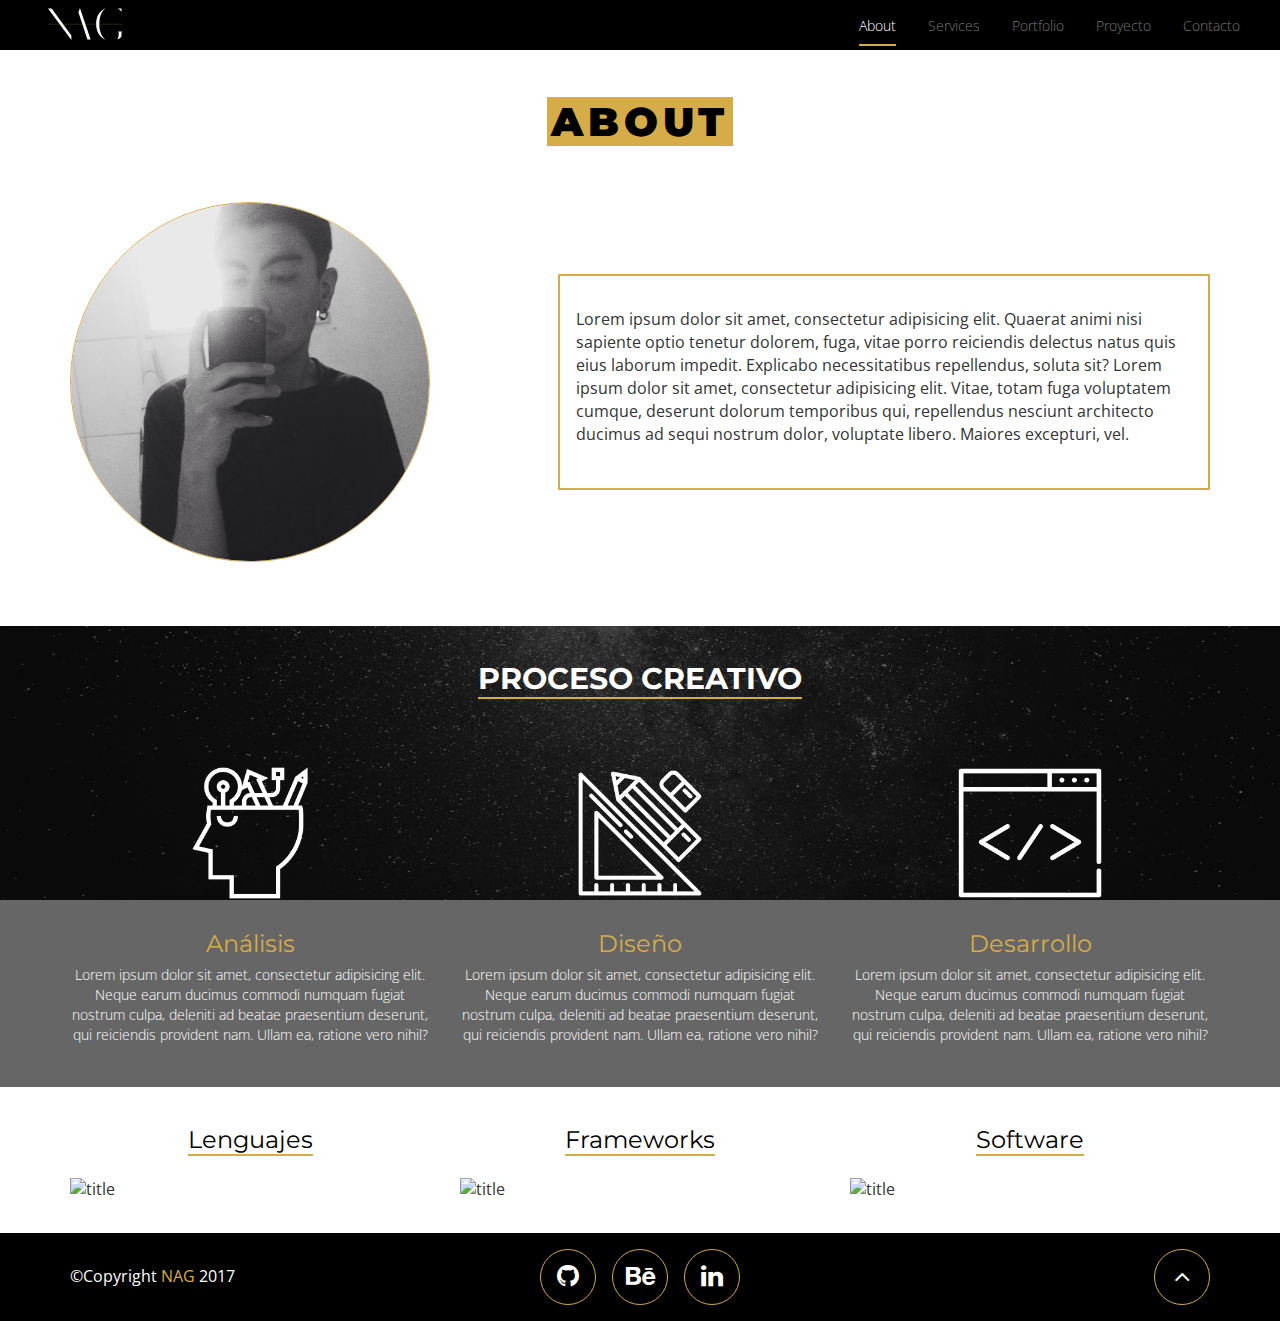
==== commit 0d544d4c: "Sixth." ====
--- a/app/about.html
+++ b/app/about.html
@@ -8,7 +8,7 @@
     <meta name="keywords" content="portfolio, diseño, desarrollo, web, proyectos, portafolio, projects, diseño web, desarrollo web">
     <meta name="robots" content="all">
     <!--favicon-->
-    <link rel="shortcut icon" type="image/x-icon" href="img/favicon.png">
+    <link rel="shortcut icon" type="image/x-icon" href="images/favicon.png">
     <link rel="stylesheet" href="css/main.css">
     <link href="https://fonts.googleapis.com/css?family=Montserrat:400,500,700,900" rel="stylesheet">
     <link href="https://fonts.googleapis.com/css?family=Open+Sans:300,400,700" rel="stylesheet">
@@ -28,7 +28,7 @@
                     </button>
                     <figure class="navbar-brand navbar-brand__figure">
                         <a href="index.html">
-                            <img src="images/logo-white.png" alt="Logo NAG" class="navbar-brand__logo">
+                            <img src="images/logo--white.svg" alt="Logo NAG" class="navbar-brand__logo">
                         </a>
                     </figure>
                 </div>
@@ -55,17 +55,17 @@
         </nav>
     </header>
 
-    <main class="main">
+    <main id="main" class="main">
         <div class="container">
             <h1 class="main__title font-centered"><span class="main__title--line">About</span></h1>
             <div class="main__body main__body--btm">
                 <div class="row row--flex">
-                    <div class="col-md-3 col-md-offset-0 col-sm-10 col-sm-offset-1">
+                    <div class="col-md-4 col-md-offset-0 col-xs-10 col-xs-offset-1 col__kicker--mobile">
                         <figure class="main__figure figure__circled">
                             <img src="images/selfie.png" alt=""/>
                         </figure>
                     </div>
-                    <div class="col-md-7 col-md-offset-2 col-sm-12 col-sm-offset-0">
+                    <div class="col-md-7 col-md-offset-1 col-sm-12 col-xs-12 col-xs--no-padding">
                         <div class="main__content main__content--bordered">
                             <p>Lorem ipsum dolor sit amet, consectetur adipisicing elit. Quaerat animi nisi sapiente optio tenetur dolorem, fuga, vitae porro reiciendis delectus natus quis eius laborum impedit. Explicabo necessitatibus repellendus, soluta sit? Lorem ipsum dolor sit amet, consectetur adipisicing elit. Vitae, totam fuga voluptatem cumque, deserunt dolorum temporibus qui, repellendus nesciunt architecto ducimus ad sequi nostrum dolor, voluptate libero. Maiores excepturi, vel.</p>
                         </div>
@@ -75,46 +75,48 @@
         </div>
     </main>
 
-    <section class="horizon horizon--black">
-        <!--<div class="wrap"><img src="images/about-proceso.jpeg" alt="" class="wrap__image"/></div>-->
-        <div class="container">
-            <h2 class="horizon__title font-centered"><span class="horizon__title--line">Proceso creativo</span></h2>
-            <div class="row row--padd">
-                <!--proceso 1-->
-                <div class="col-lg-4 col-sm-12">
-                    <article class="horizon-box horizon-box--vertical">
-                        <figure class="horizon-box__figure">
-                            <img src="images/icon-analisis.png" class="horizon-box__img--min" alt=""/>
-                        </figure>
-                        <h3 class="horizon-box__subtitle">Análisis</h3>
-                        <div class="horizon-box__body">
-                            <p>Lorem ipsum dolor sit amet, consectetur adipisicing elit. Neque earum ducimus commodi numquam fugiat nostrum culpa, deleniti ad beatae praesentium deserunt, qui reiciendis provident nam. Ullam ea, ratione vero nihil?</p>
-                        </div>
-                    </article>
-                </div>
-                <!--proceso 2-->
-                <div class="col-lg-4 col-sm-12">
-                    <article class="horizon-box horizon-box--vertical">
-                        <figure class="horizon-box__figure">
-                            <img src="images/icon-diseno.png" class="horizon-box__img--min" alt=""/>
-                        </figure>
-                        <h3 class="horizon-box__subtitle">Diseño</h3>
-                        <div class="horizon-box__body">
-                            <p>Lorem ipsum dolor sit amet, consectetur adipisicing elit. Neque earum ducimus commodi numquam fugiat nostrum culpa, deleniti ad beatae praesentium deserunt, qui reiciendis provident nam. Ullam ea, ratione vero nihil?</p>
-                        </div>
-                    </article>
-                </div>
-                <!--proceso 3-->
-                <div class="col-lg-4 col-sm-12">
-                    <article class="horizon-box horizon-box--vertical">
-                        <figure class="horizon-box__figure">
-                            <img src="images/icon-code.png" class="horizon-box__img--min" alt=""/>
-                        </figure>
-                        <h3 class="horizon-box__subtitle">Desarrollo</h3>
-                        <div class="horizon-box__body">
-                            <p>Lorem ipsum dolor sit amet, consectetur adipisicing elit. Neque earum ducimus commodi numquam fugiat nostrum culpa, deleniti ad beatae praesentium deserunt, qui reiciendis provident nam. Ullam ea, ratione vero nihil?</p>
-                        </div>
-                    </article>
+    <section class="horizon no-padding wrap--horizon">
+        <div class="wrap--back"  style="background-image:url('images/about-proceso.jpeg')"></div>
+        <div class="wrap--container">
+            <div class="container">
+                <h2 class="horizon__title font-centered"><span class="horizon__title--line">Proceso creativo</span></h2>
+                <div class="row row--padd">
+                    <!--proceso 1-->
+                    <div class="col-lg-4 col-sm-12">
+                        <article class="horizon-box horizon-box--vertical">
+                            <figure class="horizon-box__figure hidden-sm">
+                                <img src="images/icon-analisis.png" class="horizon-box__img--min" alt=""/>
+                            </figure>
+                            <h3 class="horizon-box__subtitle">Análisis</h3>
+                            <div class="horizon-box__body">
+                                <p>Lorem ipsum dolor sit amet, consectetur adipisicing elit. Neque earum ducimus commodi numquam fugiat nostrum culpa, deleniti ad beatae praesentium deserunt, qui reiciendis provident nam. Ullam ea, ratione vero nihil?</p>
+                            </div>
+                        </article>
+                    </div>
+                    <!--proceso 2-->
+                    <div class="col-lg-4 col-sm-12">
+                        <article class="horizon-box horizon-box--vertical">
+                            <figure class="horizon-box__figure hidden-sm">
+                                <img src="images/icon-diseno.png" class="horizon-box__img--min" alt=""/>
+                            </figure>
+                            <h3 class="horizon-box__subtitle">Diseño</h3>
+                            <div class="horizon-box__body">
+                                <p>Lorem ipsum dolor sit amet, consectetur adipisicing elit. Neque earum ducimus commodi numquam fugiat nostrum culpa, deleniti ad beatae praesentium deserunt, qui reiciendis provident nam. Ullam ea, ratione vero nihil?</p>
+                            </div>
+                        </article>
+                    </div>
+                    <!--proceso 3-->
+                    <div class="col-lg-4 col-sm-12">
+                        <article class="horizon-box horizon-box--vertical">
+                            <figure class="horizon-box__figure hidden-sm">
+                                <img src="images/icon-code.png" class="horizon-box__img--min" alt=""/>
+                            </figure>
+                            <h3 class="horizon-box__subtitle">Desarrollo</h3>
+                            <div class="horizon-box__body">
+                                <p>Lorem ipsum dolor sit amet, consectetur adipisicing elit. Neque earum ducimus commodi numquam fugiat nostrum culpa, deleniti ad beatae praesentium deserunt, qui reiciendis provident nam. Ullam ea, ratione vero nihil?</p>
+                            </div>
+                        </article>
+                    </div>
                 </div>
             </div>
         </div>
@@ -124,16 +126,16 @@
         <div class="container">
             <div class="row">
                 <div class="col-lg-4 col-xs-12">
-                    <h3 class="horizon__subtitle font-centered">Lenguajes</h3>
-                    <img src="https://placehold.it/300x400" alt="title" class="cover-img"/>
+                    <h3 class="horizon-box__subtitle horizon-box__subtitle--black font-centered"><span class="horizon__title--line">Lenguajes</span></h3>
+                    <img src="https://placehold.it/300x350" alt="title" class="cover-img"/>
                 </div>
                 <div class="col-lg-4 col-xs-12">
-                    <h3 class="horizon__subtitle font-centered">Lenguajes</h3>
-                    <img src="https://placehold.it/300x400" alt="title" class="cover-img"/>
+                    <h3 class="horizon-box__subtitle horizon-box__subtitle--black font-centered"><span class="horizon__title--line">Frameworks</span></h3>
+                    <img src="https://placehold.it/300x350" alt="title" class="cover-img"/>
                 </div>
                 <div class="col-lg-4 col-xs-12">
-                    <h3 class="horizon__subtitle font-centered">Lenguajes</h3>
-                    <img src="https://placehold.it/300x400" alt="title" class="cover-img"/>
+                    <h3 class="horizon-box__subtitle horizon-box__subtitle--black font-centered"><span class="horizon__title--line">Software</span></h3>
+                    <img src="https://placehold.it/300x350" alt="title" class="cover-img"/>
                 </div>
             </div>
         </div>
@@ -142,12 +144,12 @@
     <footer class="footer-bar">
         <div class="container">
             <div class="row">
-                <div class="col-lg-3 no-padding--right">
+                <div class="col-lg-3 hidden-sm hidden-xs no-padding--right">
                     <p class="footer-bar__copyright">
                         &copy;Copyright <a href="#" class="common__link">NAG</a> 2017
                     </p>
                 </div>
-                <div class="col-lg-6 font-centered">
+                <div class="col-lg-6 col-sm-9 col-xs-10 font-centered lefted--tablet">
                     <ul class="icons-box__list">
                         <li class="icons-box__item icons-box__item--circled">
                             <a href="#" class="icons-box__link fa fa-github"></a>
@@ -160,10 +162,10 @@
                         </li>
                     </ul>
                 </div>
-                <div class="col-lg-3 font-righted">
+                <div class="col-lg-3 col-sm-3 col-xs-2 font-righted">
                     <ul class="icons-box__list icons-box__list--right">
                         <li class="icons-box__item icons-box__item--circled">
-                            <a href="#" class="icons-box__link fa fa-angle-up"></a>
+                            <a href="#main" class="icons-box__link fa fa-angle-up"></a>
                         </li>
                     </ul>
                 </div>
@@ -172,5 +174,6 @@
     </footer>
     <script src="scripts/libs/jquery-1.11.3.js"></script>
     <script src="scripts/libs/bootstrap.min.js"></script>
+    <script src="scripts/main.js"></script>
 </body>
 </html>--- a/app/css/main.css
+++ b/app/css/main.css
@@ -1,2 +1,2 @@
-*,:after,:before{box-sizing:border-box}article,aside,details,figcaption,figure,footer,header,main,menu,nav,section,summary{display:block}progress{vertical-align:baseline}a{-webkit-text-decoration-skip:objects}a:active,a:hover{outline-width:0}abbr[title]{border-bottom:none;text-decoration:underline;text-decoration:underline dotted}b,strong{font-weight:inherit;font-weight:bolder}mark{background-color:#ff0}img{border-style:none}hr{overflow:visible}button,input,select,textarea{font:inherit;margin:0}button,input{overflow:visible}[role=button],[type=reset],[type=submit],button,html [type=button]{-webkit-appearance:button;cursor:pointer}[type=button]::-moz-focus-inner,[type=reset]::-moz-focus-inner,[type=submit]::-moz-focus-inner,button::-moz-focus-inner{border-style:none;padding:0}[type=button]:-moz-focusring,[type=reset]:-moz-focusring,[type=submit]:-moz-focusring,button:-moz-focusring{outline:1px dotted ButtonText}legend{box-sizing:border-box;color:inherit;display:table;max-width:100%;white-space:normal}[type=checkbox],[type=radio]{box-sizing:border-box;padding:0}[type=number]::-webkit-inner-spin-button,[type=number]::-webkit-outer-spin-button{height:auto}[type=search]{-webkit-appearance:textfield;outline-offset:-2px}[type=search]::-webkit-search-cancel-button,[type=search]::-webkit-search-decoration{-webkit-appearance:none}::-webkit-input-placeholder{color:inherit;opacity:.54}::-webkit-file-upload-button{-webkit-appearance:button;font:inherit}html{color:#222;font-size:1em;line-height:1.4}::-moz-selection{background:#b3d4fc;text-shadow:none}::selection{background:#b3d4fc;text-shadow:none}hr{display:block;height:1px;border-top:1px solid #ccc;margin:1em 0;padding:0}audio,canvas,iframe,img,svg,video{vertical-align:middle}textarea{resize:vertical}@media print{*,:after,:before,:first-letter,:first-line{background:transparent!important;color:#000!important;box-shadow:none!important;text-shadow:none!important}a,a:visited{text-decoration:underline}a[href]:after{content:" (" attr(href) ")"}abbr[title]:after{content:" (" attr(title) ")"}a[href^="#"]:after,a[href^="javascript:"]:after{content:""}blockquote,pre{border:1px solid #999;page-break-inside:avoid}thead{display:table-header-group}img,tr{page-break-inside:avoid}img{max-width:100%!important}h2,h3,p{orphans:3;widows:3}h2,h3{page-break-after:avoid}}html{font-family:sans-serif;-webkit-text-size-adjust:100%;-ms-text-size-adjust:100%}body{margin:0}article,aside,details,figcaption,figure,footer,header,hgroup,main,menu,nav,section,summary{display:block}audio,canvas,progress,video{display:inline-block;vertical-align:baseline}audio:not([controls]){display:none;height:0}[hidden],template{display:none}a{background-color:transparent}a:active,a:hover{outline:0}abbr[title]{border-bottom:1px dotted}b,strong{font-weight:700}dfn{font-style:italic}h1{margin:.67em 0;font-size:2em}mark{color:#000;background:#ff0}small{font-size:80%}sub,sup{position:relative;font-size:75%;line-height:0;vertical-align:baseline}sup{top:-.5em}sub{bottom:-.25em}img{border:0}svg:not(:root){overflow:hidden}figure{margin:1em 40px}hr{height:0;box-sizing:content-box}pre{overflow:auto}code,kbd,pre,samp{font-family:monospace,monospace;font-size:1em}button,input,optgroup,select,textarea{margin:0;font:inherit;color:inherit}button{overflow:visible}button,select{text-transform:none}button,html input[type=button],input[type=reset],input[type=submit]{-webkit-appearance:button;cursor:pointer}button[disabled],html input[disabled]{cursor:default}button::-moz-focus-inner,input::-moz-focus-inner{padding:0;border:0}input{line-height:normal}input[type=checkbox],input[type=radio]{box-sizing:border-box;padding:0}input[type=number]::-webkit-inner-spin-button,input[type=number]::-webkit-outer-spin-button{height:auto}input[type=search]{box-sizing:content-box;-webkit-appearance:textfield}input[type=search]::-webkit-search-cancel-button,input[type=search]::-webkit-search-decoration{-webkit-appearance:none}fieldset{padding:.35em .625em .75em;margin:0 2px;border:1px solid silver}textarea{overflow:auto}optgroup{font-weight:700}table{border-spacing:0;border-collapse:collapse}td,th{padding:0}@media print{*,:after,:before{color:#000!important;text-shadow:none!important;background:0 0!important;box-shadow:none!important}a,a:visited{text-decoration:underline}a[href]:after{content:" (" attr(href) ")"}abbr[title]:after{content:" (" attr(title) ")"}a[href^="#"]:after,a[href^="javascript:"]:after{content:""}blockquote,pre{border:1px solid #999;page-break-inside:avoid}thead{display:table-header-group}img,tr{page-break-inside:avoid}img{max-width:100%!important}h2,h3,p{orphans:3;widows:3}h2,h3{page-break-after:avoid}.navbar{display:none}.btn>.caret,.dropup>.btn>.caret{border-top-color:#000!important}.label{border:1px solid #000}.table{border-collapse:collapse!important}.table td,.table th{background-color:#fff!important}.table-bordered td,.table-bordered th{border:1px solid #ddd!important}}@font-face{font-family:Glyphicons Halflings;src:url(../fonts/glyphicons-halflings-regular.eot);src:url(../fonts/glyphicons-halflings-regular.eot?#iefix) format("embedded-opentype"),url(../fonts/glyphicons-halflings-regular.woff2) format("woff2"),url(../fonts/glyphicons-halflings-regular.woff) format("woff"),url(../fonts/glyphicons-halflings-regular.ttf) format("truetype"),url(../fonts/glyphicons-halflings-regular.svg#glyphicons_halflingsregular) format("svg")}.glyphicon{position:relative;top:1px;display:inline-block;font-family:Glyphicons Halflings;font-style:normal;font-weight:400;line-height:1;-webkit-font-smoothing:antialiased;-moz-osx-font-smoothing:grayscale}.glyphicon-asterisk:before{content:"\002a"}.glyphicon-plus:before{content:"\002b"}.glyphicon-eur:before,.glyphicon-euro:before{content:"\20ac"}.glyphicon-minus:before{content:"\2212"}.glyphicon-cloud:before{content:"\2601"}.glyphicon-envelope:before{content:"\2709"}.glyphicon-pencil:before{content:"\270f"}.glyphicon-glass:before{content:"\e001"}.glyphicon-music:before{content:"\e002"}.glyphicon-search:before{content:"\e003"}.glyphicon-heart:before{content:"\e005"}.glyphicon-star:before{content:"\e006"}.glyphicon-star-empty:before{content:"\e007"}.glyphicon-user:before{content:"\e008"}.glyphicon-film:before{content:"\e009"}.glyphicon-th-large:before{content:"\e010"}.glyphicon-th:before{content:"\e011"}.glyphicon-th-list:before{content:"\e012"}.glyphicon-ok:before{content:"\e013"}.glyphicon-remove:before{content:"\e014"}.glyphicon-zoom-in:before{content:"\e015"}.glyphicon-zoom-out:before{content:"\e016"}.glyphicon-off:before{content:"\e017"}.glyphicon-signal:before{content:"\e018"}.glyphicon-cog:before{content:"\e019"}.glyphicon-trash:before{content:"\e020"}.glyphicon-home:before{content:"\e021"}.glyphicon-file:before{content:"\e022"}.glyphicon-time:before{content:"\e023"}.glyphicon-road:before{content:"\e024"}.glyphicon-download-alt:before{content:"\e025"}.glyphicon-download:before{content:"\e026"}.glyphicon-upload:before{content:"\e027"}.glyphicon-inbox:before{content:"\e028"}.glyphicon-play-circle:before{content:"\e029"}.glyphicon-repeat:before{content:"\e030"}.glyphicon-refresh:before{content:"\e031"}.glyphicon-list-alt:before{content:"\e032"}.glyphicon-lock:before{content:"\e033"}.glyphicon-flag:before{content:"\e034"}.glyphicon-headphones:before{content:"\e035"}.glyphicon-volume-off:before{content:"\e036"}.glyphicon-volume-down:before{content:"\e037"}.glyphicon-volume-up:before{content:"\e038"}.glyphicon-qrcode:before{content:"\e039"}.glyphicon-barcode:before{content:"\e040"}.glyphicon-tag:before{content:"\e041"}.glyphicon-tags:before{content:"\e042"}.glyphicon-book:before{content:"\e043"}.glyphicon-bookmark:before{content:"\e044"}.glyphicon-print:before{content:"\e045"}.glyphicon-camera:before{content:"\e046"}.glyphicon-font:before{content:"\e047"}.glyphicon-bold:before{content:"\e048"}.glyphicon-italic:before{content:"\e049"}.glyphicon-text-height:before{content:"\e050"}.glyphicon-text-width:before{content:"\e051"}.glyphicon-align-left:before{content:"\e052"}.glyphicon-align-center:before{content:"\e053"}.glyphicon-align-right:before{content:"\e054"}.glyphicon-align-justify:before{content:"\e055"}.glyphicon-list:before{content:"\e056"}.glyphicon-indent-left:before{content:"\e057"}.glyphicon-indent-right:before{content:"\e058"}.glyphicon-facetime-video:before{content:"\e059"}.glyphicon-picture:before{content:"\e060"}.glyphicon-map-marker:before{content:"\e062"}.glyphicon-adjust:before{content:"\e063"}.glyphicon-tint:before{content:"\e064"}.glyphicon-edit:before{content:"\e065"}.glyphicon-share:before{content:"\e066"}.glyphicon-check:before{content:"\e067"}.glyphicon-move:before{content:"\e068"}.glyphicon-step-backward:before{content:"\e069"}.glyphicon-fast-backward:before{content:"\e070"}.glyphicon-backward:before{content:"\e071"}.glyphicon-play:before{content:"\e072"}.glyphicon-pause:before{content:"\e073"}.glyphicon-stop:before{content:"\e074"}.glyphicon-forward:before{content:"\e075"}.glyphicon-fast-forward:before{content:"\e076"}.glyphicon-step-forward:before{content:"\e077"}.glyphicon-eject:before{content:"\e078"}.glyphicon-chevron-left:before{content:"\e079"}.glyphicon-chevron-right:before{content:"\e080"}.glyphicon-plus-sign:before{content:"\e081"}.glyphicon-minus-sign:before{content:"\e082"}.glyphicon-remove-sign:before{content:"\e083"}.glyphicon-ok-sign:before{content:"\e084"}.glyphicon-question-sign:before{content:"\e085"}.glyphicon-info-sign:before{content:"\e086"}.glyphicon-screenshot:before{content:"\e087"}.glyphicon-remove-circle:before{content:"\e088"}.glyphicon-ok-circle:before{content:"\e089"}.glyphicon-ban-circle:before{content:"\e090"}.glyphicon-arrow-left:before{content:"\e091"}.glyphicon-arrow-right:before{content:"\e092"}.glyphicon-arrow-up:before{content:"\e093"}.glyphicon-arrow-down:before{content:"\e094"}.glyphicon-share-alt:before{content:"\e095"}.glyphicon-resize-full:before{content:"\e096"}.glyphicon-resize-small:before{content:"\e097"}.glyphicon-exclamation-sign:before{content:"\e101"}.glyphicon-gift:before{content:"\e102"}.glyphicon-leaf:before{content:"\e103"}.glyphicon-fire:before{content:"\e104"}.glyphicon-eye-open:before{content:"\e105"}.glyphicon-eye-close:before{content:"\e106"}.glyphicon-warning-sign:before{content:"\e107"}.glyphicon-plane:before{content:"\e108"}.glyphicon-calendar:before{content:"\e109"}.glyphicon-random:before{content:"\e110"}.glyphicon-comment:before{content:"\e111"}.glyphicon-magnet:before{content:"\e112"}.glyphicon-chevron-up:before{content:"\e113"}.glyphicon-chevron-down:before{content:"\e114"}.glyphicon-retweet:before{content:"\e115"}.glyphicon-shopping-cart:before{content:"\e116"}.glyphicon-folder-close:before{content:"\e117"}.glyphicon-folder-open:before{content:"\e118"}.glyphicon-resize-vertical:before{content:"\e119"}.glyphicon-resize-horizontal:before{content:"\e120"}.glyphicon-hdd:before{content:"\e121"}.glyphicon-bullhorn:before{content:"\e122"}.glyphicon-bell:before{content:"\e123"}.glyphicon-certificate:before{content:"\e124"}.glyphicon-thumbs-up:before{content:"\e125"}.glyphicon-thumbs-down:before{content:"\e126"}.glyphicon-hand-right:before{content:"\e127"}.glyphicon-hand-left:before{content:"\e128"}.glyphicon-hand-up:before{content:"\e129"}.glyphicon-hand-down:before{content:"\e130"}.glyphicon-circle-arrow-right:before{content:"\e131"}.glyphicon-circle-arrow-left:before{content:"\e132"}.glyphicon-circle-arrow-up:before{content:"\e133"}.glyphicon-circle-arrow-down:before{content:"\e134"}.glyphicon-globe:before{content:"\e135"}.glyphicon-wrench:before{content:"\e136"}.glyphicon-tasks:before{content:"\e137"}.glyphicon-filter:before{content:"\e138"}.glyphicon-briefcase:before{content:"\e139"}.glyphicon-fullscreen:before{content:"\e140"}.glyphicon-dashboard:before{content:"\e141"}.glyphicon-paperclip:before{content:"\e142"}.glyphicon-heart-empty:before{content:"\e143"}.glyphicon-link:before{content:"\e144"}.glyphicon-phone:before{content:"\e145"}.glyphicon-pushpin:before{content:"\e146"}.glyphicon-usd:before{content:"\e148"}.glyphicon-gbp:before{content:"\e149"}.glyphicon-sort:before{content:"\e150"}.glyphicon-sort-by-alphabet:before{content:"\e151"}.glyphicon-sort-by-alphabet-alt:before{content:"\e152"}.glyphicon-sort-by-order:before{content:"\e153"}.glyphicon-sort-by-order-alt:before{content:"\e154"}.glyphicon-sort-by-attributes:before{content:"\e155"}.glyphicon-sort-by-attributes-alt:before{content:"\e156"}.glyphicon-unchecked:before{content:"\e157"}.glyphicon-expand:before{content:"\e158"}.glyphicon-collapse-down:before{content:"\e159"}.glyphicon-collapse-up:before{content:"\e160"}.glyphicon-log-in:before{content:"\e161"}.glyphicon-flash:before{content:"\e162"}.glyphicon-log-out:before{content:"\e163"}.glyphicon-new-window:before{content:"\e164"}.glyphicon-record:before{content:"\e165"}.glyphicon-save:before{content:"\e166"}.glyphicon-open:before{content:"\e167"}.glyphicon-saved:before{content:"\e168"}.glyphicon-import:before{content:"\e169"}.glyphicon-export:before{content:"\e170"}.glyphicon-send:before{content:"\e171"}.glyphicon-floppy-disk:before{content:"\e172"}.glyphicon-floppy-saved:before{content:"\e173"}.glyphicon-floppy-remove:before{content:"\e174"}.glyphicon-floppy-save:before{content:"\e175"}.glyphicon-floppy-open:before{content:"\e176"}.glyphicon-credit-card:before{content:"\e177"}.glyphicon-transfer:before{content:"\e178"}.glyphicon-cutlery:before{content:"\e179"}.glyphicon-header:before{content:"\e180"}.glyphicon-compressed:before{content:"\e181"}.glyphicon-earphone:before{content:"\e182"}.glyphicon-phone-alt:before{content:"\e183"}.glyphicon-tower:before{content:"\e184"}.glyphicon-stats:before{content:"\e185"}.glyphicon-sd-video:before{content:"\e186"}.glyphicon-hd-video:before{content:"\e187"}.glyphicon-subtitles:before{content:"\e188"}.glyphicon-sound-stereo:before{content:"\e189"}.glyphicon-sound-dolby:before{content:"\e190"}.glyphicon-sound-5-1:before{content:"\e191"}.glyphicon-sound-6-1:before{content:"\e192"}.glyphicon-sound-7-1:before{content:"\e193"}.glyphicon-copyright-mark:before{content:"\e194"}.glyphicon-registration-mark:before{content:"\e195"}.glyphicon-cloud-download:before{content:"\e197"}.glyphicon-cloud-upload:before{content:"\e198"}.glyphicon-tree-conifer:before{content:"\e199"}.glyphicon-tree-deciduous:before{content:"\e200"}.glyphicon-cd:before{content:"\e201"}.glyphicon-save-file:before{content:"\e202"}.glyphicon-open-file:before{content:"\e203"}.glyphicon-level-up:before{content:"\e204"}.glyphicon-copy:before{content:"\e205"}.glyphicon-paste:before{content:"\e206"}.glyphicon-alert:before{content:"\e209"}.glyphicon-equalizer:before{content:"\e210"}.glyphicon-king:before{content:"\e211"}.glyphicon-queen:before{content:"\e212"}.glyphicon-pawn:before{content:"\e213"}.glyphicon-bishop:before{content:"\e214"}.glyphicon-knight:before{content:"\e215"}.glyphicon-baby-formula:before{content:"\e216"}.glyphicon-tent:before{content:"\26fa"}.glyphicon-blackboard:before{content:"\e218"}.glyphicon-bed:before{content:"\e219"}.glyphicon-apple:before{content:"\f8ff"}.glyphicon-erase:before{content:"\e221"}.glyphicon-hourglass:before{content:"\231b"}.glyphicon-lamp:before{content:"\e223"}.glyphicon-duplicate:before{content:"\e224"}.glyphicon-piggy-bank:before{content:"\e225"}.glyphicon-scissors:before{content:"\e226"}.glyphicon-bitcoin:before,.glyphicon-btc:before,.glyphicon-xbt:before{content:"\e227"}.glyphicon-jpy:before,.glyphicon-yen:before{content:"\00a5"}.glyphicon-rub:before,.glyphicon-ruble:before{content:"\20bd"}.glyphicon-scale:before{content:"\e230"}.glyphicon-ice-lolly:before{content:"\e231"}.glyphicon-ice-lolly-tasted:before{content:"\e232"}.glyphicon-education:before{content:"\e233"}.glyphicon-option-horizontal:before{content:"\e234"}.glyphicon-option-vertical:before{content:"\e235"}.glyphicon-menu-hamburger:before{content:"\e236"}.glyphicon-modal-window:before{content:"\e237"}.glyphicon-oil:before{content:"\e238"}.glyphicon-grain:before{content:"\e239"}.glyphicon-sunglasses:before{content:"\e240"}.glyphicon-text-size:before{content:"\e241"}.glyphicon-text-color:before{content:"\e242"}.glyphicon-text-background:before{content:"\e243"}.glyphicon-object-align-top:before{content:"\e244"}.glyphicon-object-align-bottom:before{content:"\e245"}.glyphicon-object-align-horizontal:before{content:"\e246"}.glyphicon-object-align-left:before{content:"\e247"}.glyphicon-object-align-vertical:before{content:"\e248"}.glyphicon-object-align-right:before{content:"\e249"}.glyphicon-triangle-right:before{content:"\e250"}.glyphicon-triangle-left:before{content:"\e251"}.glyphicon-triangle-bottom:before{content:"\e252"}.glyphicon-triangle-top:before{content:"\e253"}.glyphicon-console:before{content:"\e254"}.glyphicon-superscript:before{content:"\e255"}.glyphicon-subscript:before{content:"\e256"}.glyphicon-menu-left:before{content:"\e257"}.glyphicon-menu-right:before{content:"\e258"}.glyphicon-menu-down:before{content:"\e259"}.glyphicon-menu-up:before{content:"\e260"}*,:after,:before{box-sizing:border-box}html{font-size:16px;-webkit-tap-highlight-color:transparent}body{font-family:Helvetica Neue,Helvetica,Arial,sans-serif;line-height:1.42857143;color:#333;background-color:#fff}button,input,select,textarea{font-family:inherit;font-size:inherit;line-height:inherit}a{color:#337ab7}a:focus,a:hover{color:#23527c;text-decoration:underline}a:focus{outline:5px auto -webkit-focus-ring-color;outline-offset:-2px}figure{margin:0}img{vertical-align:middle}.carousel-inner>.item>a>img,.carousel-inner>.item>img,.img-responsive,.thumbnail>img,.thumbnail a>img{display:block;max-width:100%;height:auto}.img-rounded{border-radius:6px}.img-thumbnail{display:inline-block;max-width:100%;height:auto;padding:4px;line-height:1.42857143;background-color:#fff;border:1px solid #ddd;border-radius:4px;transition:all .2s ease-in-out}.img-circle{border-radius:50%}hr{margin-top:20px;margin-bottom:20px;border:0;border-top:1px solid #eee}[role=button]{cursor:pointer}.h1,.h2,.h3,.h4,.h5,.h6,h1,h2,h3,h4,h5,h6{font-family:inherit;font-weight:500;line-height:1.1;color:inherit}.h1 .small,.h1 small,.h2 .small,.h2 small,.h3 .small,.h3 small,.h4 .small,.h4 small,.h5 .small,.h5 small,.h6 .small,.h6 small,h1 .small,h1 small,h2 .small,h2 small,h3 .small,h3 small,h4 .small,h4 small,h5 .small,h5 small,h6 .small,h6 small{font-weight:400;line-height:1;color:#777}.h1,.h2,.h3,h1,h2,h3{margin-top:20px;margin-bottom:10px}.h1 .small,.h1 small,.h2 .small,.h2 small,.h3 .small,.h3 small,h1 .small,h1 small,h2 .small,h2 small,h3 .small,h3 small{font-size:65%}.h4,.h5,.h6,h4,h5,h6{margin-top:10px;margin-bottom:10px}.h4 .small,.h4 small,.h5 .small,.h5 small,.h6 .small,.h6 small,h4 .small,h4 small,h5 .small,h5 small,h6 .small,h6 small{font-size:75%}.h1,h1{font-size:36px}.h2,h2{font-size:30px}.h3,h3{font-size:24px}.h4,h4{font-size:18px}.h5,h5{font-size:14px}.h6,h6{font-size:12px}p{margin:0 0 10px}.lead{margin-bottom:20px;font-size:16px;font-weight:300;line-height:1.4}@media (min-width:768px){.lead{font-size:21px}}.small,small{font-size:85%}.mark,mark{padding:.2em;background-color:#fcf8e3}.text-left{text-align:left}.text-right{text-align:right}.text-center{text-align:center}.text-justify{text-align:justify}.text-nowrap{white-space:nowrap}.text-lowercase{text-transform:lowercase}.text-uppercase{text-transform:uppercase}.text-capitalize{text-transform:capitalize}.text-muted{color:#777}.text-primary{color:#337ab7}a.text-primary:focus,a.text-primary:hover{color:#286090}.text-success{color:#3c763d}a.text-success:focus,a.text-success:hover{color:#2b542c}.text-info{color:#31708f}a.text-info:focus,a.text-info:hover{color:#245269}.text-warning{color:#8a6d3b}a.text-warning:focus,a.text-warning:hover{color:#66512c}.text-danger{color:#a94442}a.text-danger:focus,a.text-danger:hover{color:#843534}.bg-primary{color:#fff;background-color:#337ab7}a.bg-primary:focus,a.bg-primary:hover{background-color:#286090}.bg-success{background-color:#dff0d8}a.bg-success:focus,a.bg-success:hover{background-color:#c1e2b3}.bg-info{background-color:#d9edf7}a.bg-info:focus,a.bg-info:hover{background-color:#afd9ee}.bg-warning{background-color:#fcf8e3}a.bg-warning:focus,a.bg-warning:hover{background-color:#f7ecb5}.bg-danger{background-color:#f2dede}a.bg-danger:focus,a.bg-danger:hover{background-color:#e4b9b9}.page-header{padding-bottom:9px;margin:40px 0 20px;border-bottom:1px solid #eee}ol,ul{margin-top:0;margin-bottom:10px}ol ol,ol ul,ul ol,ul ul{margin-bottom:0}.list-unstyled{padding-left:0;list-style:none}.list-inline{margin-left:-5px}.list-inline>li{display:inline-block;padding-right:5px;padding-left:5px}dl{margin-top:0;margin-bottom:20px}dd,dt{line-height:1.42857143}dt{font-weight:700}dd{margin-left:0}@media (min-width:768px){.dl-horizontal dt{float:left;width:160px;overflow:hidden;clear:left;text-align:right;text-overflow:ellipsis;white-space:nowrap}.dl-horizontal dd{margin-left:180px}}abbr[data-original-title],abbr[title]{cursor:help;border-bottom:1px dotted #777}.initialism{font-size:90%;text-transform:uppercase}blockquote{padding:10px 20px;margin:0 0 20px;font-size:17.5px;border-left:5px solid #eee}blockquote ol:last-child,blockquote p:last-child,blockquote ul:last-child{margin-bottom:0}blockquote .small,blockquote footer,blockquote small{display:block;font-size:80%;line-height:1.42857143;color:#777}blockquote .small:before,blockquote footer:before,blockquote small:before{content:"\2014 \00A0"}.blockquote-reverse,blockquote.pull-right{padding-right:15px;padding-left:0;text-align:right;border-right:5px solid #eee;border-left:0}.blockquote-reverse .small:before,.blockquote-reverse footer:before,.blockquote-reverse small:before,blockquote.pull-right .small:before,blockquote.pull-right footer:before,blockquote.pull-right small:before{content:""}.blockquote-reverse .small:after,.blockquote-reverse footer:after,.blockquote-reverse small:after,blockquote.pull-right .small:after,blockquote.pull-right footer:after,blockquote.pull-right small:after{content:"\00A0 \2014"}address{margin-bottom:20px;font-style:normal;line-height:1.42857143}code,kbd,pre,samp{font-family:Menlo,Monaco,Consolas,Courier New,monospace}code{color:#c7254e;background-color:#f9f2f4;border-radius:4px}code,kbd{padding:2px 4px;font-size:90%}kbd{color:#fff;background-color:#333;border-radius:3px;box-shadow:inset 0 -1px 0 rgba(0,0,0,.25)}kbd kbd{padding:0;font-size:100%;font-weight:700;box-shadow:none}pre{display:block;padding:9.5px;margin:0 0 10px;font-size:13px;line-height:1.42857143;color:#333;word-break:break-all;word-wrap:break-word;background-color:#f5f5f5;border:1px solid #ccc;border-radius:4px}pre code{padding:0;font-size:inherit;color:inherit;white-space:pre-wrap;background-color:transparent;border-radius:0}.pre-scrollable{max-height:340px;overflow-y:scroll}.container{padding-right:15px;padding-left:15px;margin-right:auto;margin-left:auto}@media (min-width:768px){.container{width:750px}}@media (min-width:992px){.container{width:970px}}@media (min-width:1200px){.container{width:1170px}}.container-fluid{padding-right:15px;padding-left:15px;margin-right:auto;margin-left:auto}.row{margin-right:-15px;margin-left:-15px}.col-lg-1,.col-lg-2,.col-lg-3,.col-lg-4,.col-lg-5,.col-lg-6,.col-lg-7,.col-lg-8,.col-lg-9,.col-lg-10,.col-lg-11,.col-lg-12,.col-md-1,.col-md-2,.col-md-3,.col-md-4,.col-md-5,.col-md-6,.col-md-7,.col-md-8,.col-md-9,.col-md-10,.col-md-11,.col-md-12,.col-sm-1,.col-sm-2,.col-sm-3,.col-sm-4,.col-sm-5,.col-sm-6,.col-sm-7,.col-sm-8,.col-sm-9,.col-sm-10,.col-sm-11,.col-sm-12,.col-xs-1,.col-xs-2,.col-xs-3,.col-xs-4,.col-xs-5,.col-xs-6,.col-xs-7,.col-xs-8,.col-xs-9,.col-xs-10,.col-xs-11,.col-xs-12{position:relative;min-height:1px;padding-right:15px;padding-left:15px}.col-xs-1,.col-xs-2,.col-xs-3,.col-xs-4,.col-xs-5,.col-xs-6,.col-xs-7,.col-xs-8,.col-xs-9,.col-xs-10,.col-xs-11,.col-xs-12{float:left}.col-xs-12{width:100%}.col-xs-11{width:91.66666667%}.col-xs-10{width:83.33333333%}.col-xs-9{width:75%}.col-xs-8{width:66.66666667%}.col-xs-7{width:58.33333333%}.col-xs-6{width:50%}.col-xs-5{width:41.66666667%}.col-xs-4{width:33.33333333%}.col-xs-3{width:25%}.col-xs-2{width:16.66666667%}.col-xs-1{width:8.33333333%}.col-xs-pull-12{right:100%}.col-xs-pull-11{right:91.66666667%}.col-xs-pull-10{right:83.33333333%}.col-xs-pull-9{right:75%}.col-xs-pull-8{right:66.66666667%}.col-xs-pull-7{right:58.33333333%}.col-xs-pull-6{right:50%}.col-xs-pull-5{right:41.66666667%}.col-xs-pull-4{right:33.33333333%}.col-xs-pull-3{right:25%}.col-xs-pull-2{right:16.66666667%}.col-xs-pull-1{right:8.33333333%}.col-xs-pull-0{right:auto}.col-xs-push-12{left:100%}.col-xs-push-11{left:91.66666667%}.col-xs-push-10{left:83.33333333%}.col-xs-push-9{left:75%}.col-xs-push-8{left:66.66666667%}.col-xs-push-7{left:58.33333333%}.col-xs-push-6{left:50%}.col-xs-push-5{left:41.66666667%}.col-xs-push-4{left:33.33333333%}.col-xs-push-3{left:25%}.col-xs-push-2{left:16.66666667%}.col-xs-push-1{left:8.33333333%}.col-xs-push-0{left:auto}.col-xs-offset-12{margin-left:100%}.col-xs-offset-11{margin-left:91.66666667%}.col-xs-offset-10{margin-left:83.33333333%}.col-xs-offset-9{margin-left:75%}.col-xs-offset-8{margin-left:66.66666667%}.col-xs-offset-7{margin-left:58.33333333%}.col-xs-offset-6{margin-left:50%}.col-xs-offset-5{margin-left:41.66666667%}.col-xs-offset-4{margin-left:33.33333333%}.col-xs-offset-3{margin-left:25%}.col-xs-offset-2{margin-left:16.66666667%}.col-xs-offset-1{margin-left:8.33333333%}.col-xs-offset-0{margin-left:0}@media (min-width:768px){.col-sm-1,.col-sm-2,.col-sm-3,.col-sm-4,.col-sm-5,.col-sm-6,.col-sm-7,.col-sm-8,.col-sm-9,.col-sm-10,.col-sm-11,.col-sm-12{float:left}.col-sm-12{width:100%}.col-sm-11{width:91.66666667%}.col-sm-10{width:83.33333333%}.col-sm-9{width:75%}.col-sm-8{width:66.66666667%}.col-sm-7{width:58.33333333%}.col-sm-6{width:50%}.col-sm-5{width:41.66666667%}.col-sm-4{width:33.33333333%}.col-sm-3{width:25%}.col-sm-2{width:16.66666667%}.col-sm-1{width:8.33333333%}.col-sm-pull-12{right:100%}.col-sm-pull-11{right:91.66666667%}.col-sm-pull-10{right:83.33333333%}.col-sm-pull-9{right:75%}.col-sm-pull-8{right:66.66666667%}.col-sm-pull-7{right:58.33333333%}.col-sm-pull-6{right:50%}.col-sm-pull-5{right:41.66666667%}.col-sm-pull-4{right:33.33333333%}.col-sm-pull-3{right:25%}.col-sm-pull-2{right:16.66666667%}.col-sm-pull-1{right:8.33333333%}.col-sm-pull-0{right:auto}.col-sm-push-12{left:100%}.col-sm-push-11{left:91.66666667%}.col-sm-push-10{left:83.33333333%}.col-sm-push-9{left:75%}.col-sm-push-8{left:66.66666667%}.col-sm-push-7{left:58.33333333%}.col-sm-push-6{left:50%}.col-sm-push-5{left:41.66666667%}.col-sm-push-4{left:33.33333333%}.col-sm-push-3{left:25%}.col-sm-push-2{left:16.66666667%}.col-sm-push-1{left:8.33333333%}.col-sm-push-0{left:auto}.col-sm-offset-12{margin-left:100%}.col-sm-offset-11{margin-left:91.66666667%}.col-sm-offset-10{margin-left:83.33333333%}.col-sm-offset-9{margin-left:75%}.col-sm-offset-8{margin-left:66.66666667%}.col-sm-offset-7{margin-left:58.33333333%}.col-sm-offset-6{margin-left:50%}.col-sm-offset-5{margin-left:41.66666667%}.col-sm-offset-4{margin-left:33.33333333%}.col-sm-offset-3{margin-left:25%}.col-sm-offset-2{margin-left:16.66666667%}.col-sm-offset-1{margin-left:8.33333333%}.col-sm-offset-0{margin-left:0}}@media (min-width:992px){.col-md-1,.col-md-2,.col-md-3,.col-md-4,.col-md-5,.col-md-6,.col-md-7,.col-md-8,.col-md-9,.col-md-10,.col-md-11,.col-md-12{float:left}.col-md-12{width:100%}.col-md-11{width:91.66666667%}.col-md-10{width:83.33333333%}.col-md-9{width:75%}.col-md-8{width:66.66666667%}.col-md-7{width:58.33333333%}.col-md-6{width:50%}.col-md-5{width:41.66666667%}.col-md-4{width:33.33333333%}.col-md-3{width:25%}.col-md-2{width:16.66666667%}.col-md-1{width:8.33333333%}.col-md-pull-12{right:100%}.col-md-pull-11{right:91.66666667%}.col-md-pull-10{right:83.33333333%}.col-md-pull-9{right:75%}.col-md-pull-8{right:66.66666667%}.col-md-pull-7{right:58.33333333%}.col-md-pull-6{right:50%}.col-md-pull-5{right:41.66666667%}.col-md-pull-4{right:33.33333333%}.col-md-pull-3{right:25%}.col-md-pull-2{right:16.66666667%}.col-md-pull-1{right:8.33333333%}.col-md-pull-0{right:auto}.col-md-push-12{left:100%}.col-md-push-11{left:91.66666667%}.col-md-push-10{left:83.33333333%}.col-md-push-9{left:75%}.col-md-push-8{left:66.66666667%}.col-md-push-7{left:58.33333333%}.col-md-push-6{left:50%}.col-md-push-5{left:41.66666667%}.col-md-push-4{left:33.33333333%}.col-md-push-3{left:25%}.col-md-push-2{left:16.66666667%}.col-md-push-1{left:8.33333333%}.col-md-push-0{left:auto}.col-md-offset-12{margin-left:100%}.col-md-offset-11{margin-left:91.66666667%}.col-md-offset-10{margin-left:83.33333333%}.col-md-offset-9{margin-left:75%}.col-md-offset-8{margin-left:66.66666667%}.col-md-offset-7{margin-left:58.33333333%}.col-md-offset-6{margin-left:50%}.col-md-offset-5{margin-left:41.66666667%}.col-md-offset-4{margin-left:33.33333333%}.col-md-offset-3{margin-left:25%}.col-md-offset-2{margin-left:16.66666667%}.col-md-offset-1{margin-left:8.33333333%}.col-md-offset-0{margin-left:0}}@media (min-width:1200px){.col-lg-1,.col-lg-2,.col-lg-3,.col-lg-4,.col-lg-5,.col-lg-6,.col-lg-7,.col-lg-8,.col-lg-9,.col-lg-10,.col-lg-11,.col-lg-12{float:left}.col-lg-12{width:100%}.col-lg-11{width:91.66666667%}.col-lg-10{width:83.33333333%}.col-lg-9{width:75%}.col-lg-8{width:66.66666667%}.col-lg-7{width:58.33333333%}.col-lg-6{width:50%}.col-lg-5{width:41.66666667%}.col-lg-4{width:33.33333333%}.col-lg-3{width:25%}.col-lg-2{width:16.66666667%}.col-lg-1{width:8.33333333%}.col-lg-pull-12{right:100%}.col-lg-pull-11{right:91.66666667%}.col-lg-pull-10{right:83.33333333%}.col-lg-pull-9{right:75%}.col-lg-pull-8{right:66.66666667%}.col-lg-pull-7{right:58.33333333%}.col-lg-pull-6{right:50%}.col-lg-pull-5{right:41.66666667%}.col-lg-pull-4{right:33.33333333%}.col-lg-pull-3{right:25%}.col-lg-pull-2{right:16.66666667%}.col-lg-pull-1{right:8.33333333%}.col-lg-pull-0{right:auto}.col-lg-push-12{left:100%}.col-lg-push-11{left:91.66666667%}.col-lg-push-10{left:83.33333333%}.col-lg-push-9{left:75%}.col-lg-push-8{left:66.66666667%}.col-lg-push-7{left:58.33333333%}.col-lg-push-6{left:50%}.col-lg-push-5{left:41.66666667%}.col-lg-push-4{left:33.33333333%}.col-lg-push-3{left:25%}.col-lg-push-2{left:16.66666667%}.col-lg-push-1{left:8.33333333%}.col-lg-push-0{left:auto}.col-lg-offset-12{margin-left:100%}.col-lg-offset-11{margin-left:91.66666667%}.col-lg-offset-10{margin-left:83.33333333%}.col-lg-offset-9{margin-left:75%}.col-lg-offset-8{margin-left:66.66666667%}.col-lg-offset-7{margin-left:58.33333333%}.col-lg-offset-6{margin-left:50%}.col-lg-offset-5{margin-left:41.66666667%}.col-lg-offset-4{margin-left:33.33333333%}.col-lg-offset-3{margin-left:25%}.col-lg-offset-2{margin-left:16.66666667%}.col-lg-offset-1{margin-left:8.33333333%}.col-lg-offset-0{margin-left:0}}table{background-color:transparent}caption{padding-top:8px;padding-bottom:8px;color:#777}caption,th{text-align:left}.table{width:100%;max-width:100%;margin-bottom:20px}.table>tbody>tr>td,.table>tbody>tr>th,.table>tfoot>tr>td,.table>tfoot>tr>th,.table>thead>tr>td,.table>thead>tr>th{padding:8px;line-height:1.42857143;vertical-align:top;border-top:1px solid #ddd}.table>thead>tr>th{vertical-align:bottom;border-bottom:2px solid #ddd}.table>caption+thead>tr:first-child>td,.table>caption+thead>tr:first-child>th,.table>colgroup+thead>tr:first-child>td,.table>colgroup+thead>tr:first-child>th,.table>thead:first-child>tr:first-child>td,.table>thead:first-child>tr:first-child>th{border-top:0}.table>tbody+tbody{border-top:2px solid #ddd}.table .table{background-color:#fff}.table-condensed>tbody>tr>td,.table-condensed>tbody>tr>th,.table-condensed>tfoot>tr>td,.table-condensed>tfoot>tr>th,.table-condensed>thead>tr>td,.table-condensed>thead>tr>th{padding:5px}.table-bordered,.table-bordered>tbody>tr>td,.table-bordered>tbody>tr>th,.table-bordered>tfoot>tr>td,.table-bordered>tfoot>tr>th,.table-bordered>thead>tr>td,.table-bordered>thead>tr>th{border:1px solid #ddd}.table-bordered>thead>tr>td,.table-bordered>thead>tr>th{border-bottom-width:2px}.table-striped>tbody>tr:nth-of-type(odd){background-color:#f9f9f9}.table-hover>tbody>tr:hover{background-color:#f5f5f5}table col[class*=col-]{position:static;display:table-column;float:none}table td[class*=col-],table th[class*=col-]{position:static;display:table-cell;float:none}.table>tbody>tr.active>td,.table>tbody>tr.active>th,.table>tbody>tr>td.active,.table>tbody>tr>th.active,.table>tfoot>tr.active>td,.table>tfoot>tr.active>th,.table>tfoot>tr>td.active,.table>tfoot>tr>th.active,.table>thead>tr.active>td,.table>thead>tr.active>th,.table>thead>tr>td.active,.table>thead>tr>th.active{background-color:#f5f5f5}.table-hover>tbody>tr.active:hover>td,.table-hover>tbody>tr.active:hover>th,.table-hover>tbody>tr:hover>.active,.table-hover>tbody>tr>td.active:hover,.table-hover>tbody>tr>th.active:hover{background-color:#e8e8e8}.table>tbody>tr.success>td,.table>tbody>tr.success>th,.table>tbody>tr>td.success,.table>tbody>tr>th.success,.table>tfoot>tr.success>td,.table>tfoot>tr.success>th,.table>tfoot>tr>td.success,.table>tfoot>tr>th.success,.table>thead>tr.success>td,.table>thead>tr.success>th,.table>thead>tr>td.success,.table>thead>tr>th.success{background-color:#dff0d8}.table-hover>tbody>tr.success:hover>td,.table-hover>tbody>tr.success:hover>th,.table-hover>tbody>tr:hover>.success,.table-hover>tbody>tr>td.success:hover,.table-hover>tbody>tr>th.success:hover{background-color:#d0e9c6}.table>tbody>tr.info>td,.table>tbody>tr.info>th,.table>tbody>tr>td.info,.table>tbody>tr>th.info,.table>tfoot>tr.info>td,.table>tfoot>tr.info>th,.table>tfoot>tr>td.info,.table>tfoot>tr>th.info,.table>thead>tr.info>td,.table>thead>tr.info>th,.table>thead>tr>td.info,.table>thead>tr>th.info{background-color:#d9edf7}.table-hover>tbody>tr.info:hover>td,.table-hover>tbody>tr.info:hover>th,.table-hover>tbody>tr:hover>.info,.table-hover>tbody>tr>td.info:hover,.table-hover>tbody>tr>th.info:hover{background-color:#c4e3f3}.table>tbody>tr.warning>td,.table>tbody>tr.warning>th,.table>tbody>tr>td.warning,.table>tbody>tr>th.warning,.table>tfoot>tr.warning>td,.table>tfoot>tr.warning>th,.table>tfoot>tr>td.warning,.table>tfoot>tr>th.warning,.table>thead>tr.warning>td,.table>thead>tr.warning>th,.table>thead>tr>td.warning,.table>thead>tr>th.warning{background-color:#fcf8e3}.table-hover>tbody>tr.warning:hover>td,.table-hover>tbody>tr.warning:hover>th,.table-hover>tbody>tr:hover>.warning,.table-hover>tbody>tr>td.warning:hover,.table-hover>tbody>tr>th.warning:hover{background-color:#faf2cc}.table>tbody>tr.danger>td,.table>tbody>tr.danger>th,.table>tbody>tr>td.danger,.table>tbody>tr>th.danger,.table>tfoot>tr.danger>td,.table>tfoot>tr.danger>th,.table>tfoot>tr>td.danger,.table>tfoot>tr>th.danger,.table>thead>tr.danger>td,.table>thead>tr.danger>th,.table>thead>tr>td.danger,.table>thead>tr>th.danger{background-color:#f2dede}.table-hover>tbody>tr.danger:hover>td,.table-hover>tbody>tr.danger:hover>th,.table-hover>tbody>tr:hover>.danger,.table-hover>tbody>tr>td.danger:hover,.table-hover>tbody>tr>th.danger:hover{background-color:#ebcccc}.table-responsive{min-height:.01%;overflow-x:auto}@media screen and (max-width:767px){.table-responsive{width:100%;margin-bottom:15px;overflow-y:hidden;-ms-overflow-style:-ms-autohiding-scrollbar;border:1px solid #ddd}.table-responsive>.table{margin-bottom:0}.table-responsive>.table>tbody>tr>td,.table-responsive>.table>tbody>tr>th,.table-responsive>.table>tfoot>tr>td,.table-responsive>.table>tfoot>tr>th,.table-responsive>.table>thead>tr>td,.table-responsive>.table>thead>tr>th{white-space:nowrap}.table-responsive>.table-bordered{border:0}.table-responsive>.table-bordered>tbody>tr>td:first-child,.table-responsive>.table-bordered>tbody>tr>th:first-child,.table-responsive>.table-bordered>tfoot>tr>td:first-child,.table-responsive>.table-bordered>tfoot>tr>th:first-child,.table-responsive>.table-bordered>thead>tr>td:first-child,.table-responsive>.table-bordered>thead>tr>th:first-child{border-left:0}.table-responsive>.table-bordered>tbody>tr>td:last-child,.table-responsive>.table-bordered>tbody>tr>th:last-child,.table-responsive>.table-bordered>tfoot>tr>td:last-child,.table-responsive>.table-bordered>tfoot>tr>th:last-child,.table-responsive>.table-bordered>thead>tr>td:last-child,.table-responsive>.table-bordered>thead>tr>th:last-child{border-right:0}.table-responsive>.table-bordered>tbody>tr:last-child>td,.table-responsive>.table-bordered>tbody>tr:last-child>th,.table-responsive>.table-bordered>tfoot>tr:last-child>td,.table-responsive>.table-bordered>tfoot>tr:last-child>th{border-bottom:0}}fieldset{min-width:0;margin:0}fieldset,legend{padding:0;border:0}legend{display:block;width:100%;margin-bottom:20px;font-size:21px;line-height:inherit;color:#333;border-bottom:1px solid #e5e5e5}label{display:inline-block;max-width:100%;margin-bottom:5px;font-weight:700}input[type=search]{box-sizing:border-box}input[type=checkbox],input[type=radio]{margin:4px 0 0;margin-top:1px\9;line-height:normal}input[type=file]{display:block}input[type=range]{display:block;width:100%}select[multiple],select[size]{height:auto}input[type=checkbox]:focus,input[type=file]:focus,input[type=radio]:focus{outline:5px auto -webkit-focus-ring-color;outline-offset:-2px}output{padding-top:7px}.form-control,output{display:block;font-size:14px;line-height:1.42857143;color:#555}.form-control{width:100%;height:34px;padding:6px 12px;background-color:#fff;background-image:none;border:1px solid #ccc;border-radius:4px;box-shadow:inset 0 1px 1px rgba(0,0,0,.075);transition:border-color .15s ease-in-out,box-shadow .15s ease-in-out}.form-control:focus{border-color:#66afe9;outline:0;box-shadow:inset 0 1px 1px rgba(0,0,0,.075),0 0 8px rgba(102,175,233,.6)}.form-control::-moz-placeholder{color:#999;opacity:1}.form-control:-ms-input-placeholder{color:#999}.form-control::-webkit-input-placeholder{color:#999}.form-control::-ms-expand{background-color:transparent;border:0}.form-control[disabled],.form-control[readonly],fieldset[disabled] .form-control{background-color:#eee;opacity:1}.form-control[disabled],fieldset[disabled] .form-control{cursor:not-allowed}textarea.form-control{height:auto}input[type=search]{-webkit-appearance:none}@media screen and (-webkit-min-device-pixel-ratio:0){input[type=date].form-control,input[type=datetime-local].form-control,input[type=month].form-control,input[type=time].form-control{line-height:34px}.input-group-sm input[type=date],.input-group-sm input[type=datetime-local],.input-group-sm input[type=month],.input-group-sm input[type=time],input[type=date].input-sm,input[type=datetime-local].input-sm,input[type=month].input-sm,input[type=time].input-sm{line-height:30px}.input-group-lg input[type=date],.input-group-lg input[type=datetime-local],.input-group-lg input[type=month],.input-group-lg input[type=time],input[type=date].input-lg,input[type=datetime-local].input-lg,input[type=month].input-lg,input[type=time].input-lg{line-height:46px}}.form-group{margin-bottom:15px}.checkbox,.radio{position:relative;display:block;margin-top:10px;margin-bottom:10px}.checkbox label,.radio label{min-height:20px;padding-left:20px;margin-bottom:0;font-weight:400;cursor:pointer}.checkbox-inline input[type=checkbox],.checkbox input[type=checkbox],.radio-inline input[type=radio],.radio input[type=radio]{position:absolute;margin-top:4px\9;margin-left:-20px}.checkbox+.checkbox,.radio+.radio{margin-top:-5px}.checkbox-inline,.radio-inline{position:relative;display:inline-block;padding-left:20px;margin-bottom:0;font-weight:400;vertical-align:middle;cursor:pointer}.checkbox-inline+.checkbox-inline,.radio-inline+.radio-inline{margin-top:0;margin-left:10px}.checkbox-inline.disabled,.checkbox.disabled label,.radio-inline.disabled,.radio.disabled label,fieldset[disabled] .checkbox-inline,fieldset[disabled] .checkbox label,fieldset[disabled] .radio-inline,fieldset[disabled] .radio label,fieldset[disabled] input[type=checkbox],fieldset[disabled] input[type=radio],input[type=checkbox].disabled,input[type=checkbox][disabled],input[type=radio].disabled,input[type=radio][disabled]{cursor:not-allowed}.form-control-static{min-height:34px;padding-top:7px;padding-bottom:7px;margin-bottom:0}.form-control-static.input-lg,.form-control-static.input-sm{padding-right:0;padding-left:0}.input-sm{height:30px;padding:5px 10px;font-size:12px;line-height:1.5;border-radius:3px}select.input-sm{height:30px;line-height:30px}select[multiple].input-sm,textarea.input-sm{height:auto}.form-group-sm .form-control{height:30px;padding:5px 10px;font-size:12px;line-height:1.5;border-radius:3px}.form-group-sm select.form-control{height:30px;line-height:30px}.form-group-sm select[multiple].form-control,.form-group-sm textarea.form-control{height:auto}.form-group-sm .form-control-static{height:30px;min-height:32px;padding:6px 10px;font-size:12px;line-height:1.5}.input-lg{height:46px;padding:10px 16px;font-size:18px;line-height:1.3333333;border-radius:6px}select.input-lg{height:46px;line-height:46px}select[multiple].input-lg,textarea.input-lg{height:auto}.form-group-lg .form-control{height:46px;padding:10px 16px;font-size:18px;line-height:1.3333333;border-radius:6px}.form-group-lg select.form-control{height:46px;line-height:46px}.form-group-lg select[multiple].form-control,.form-group-lg textarea.form-control{height:auto}.form-group-lg .form-control-static{height:46px;min-height:38px;padding:11px 16px;font-size:18px;line-height:1.3333333}.has-feedback{position:relative}.has-feedback .form-control{padding-right:42.5px}.form-control-feedback{position:absolute;top:0;right:0;z-index:2;display:block;width:34px;height:34px;line-height:34px;text-align:center;pointer-events:none}.form-group-lg .form-control+.form-control-feedback,.input-group-lg+.form-control-feedback,.input-lg+.form-control-feedback{width:46px;height:46px;line-height:46px}.form-group-sm .form-control+.form-control-feedback,.input-group-sm+.form-control-feedback,.input-sm+.form-control-feedback{width:30px;height:30px;line-height:30px}.has-success .checkbox,.has-success .checkbox-inline,.has-success.checkbox-inline label,.has-success.checkbox label,.has-success .control-label,.has-success .help-block,.has-success .radio,.has-success .radio-inline,.has-success.radio-inline label,.has-success.radio label{color:#3c763d}.has-success .form-control{border-color:#3c763d;box-shadow:inset 0 1px 1px rgba(0,0,0,.075)}.has-success .form-control:focus{border-color:#2b542c;box-shadow:inset 0 1px 1px rgba(0,0,0,.075),0 0 6px #67b168}.has-success .input-group-addon{color:#3c763d;background-color:#dff0d8;border-color:#3c763d}.has-success .form-control-feedback{color:#3c763d}.has-warning .checkbox,.has-warning .checkbox-inline,.has-warning.checkbox-inline label,.has-warning.checkbox label,.has-warning .control-label,.has-warning .help-block,.has-warning .radio,.has-warning .radio-inline,.has-warning.radio-inline label,.has-warning.radio label{color:#8a6d3b}.has-warning .form-control{border-color:#8a6d3b;box-shadow:inset 0 1px 1px rgba(0,0,0,.075)}.has-warning .form-control:focus{border-color:#66512c;box-shadow:inset 0 1px 1px rgba(0,0,0,.075),0 0 6px #c0a16b}.has-warning .input-group-addon{color:#8a6d3b;background-color:#fcf8e3;border-color:#8a6d3b}.has-warning .form-control-feedback{color:#8a6d3b}.has-error .checkbox,.has-error .checkbox-inline,.has-error.checkbox-inline label,.has-error.checkbox label,.has-error .control-label,.has-error .help-block,.has-error .radio,.has-error .radio-inline,.has-error.radio-inline label,.has-error.radio label{color:#a94442}.has-error .form-control{border-color:#a94442;box-shadow:inset 0 1px 1px rgba(0,0,0,.075)}.has-error .form-control:focus{border-color:#843534;box-shadow:inset 0 1px 1px rgba(0,0,0,.075),0 0 6px #ce8483}.has-error .input-group-addon{color:#a94442;background-color:#f2dede;border-color:#a94442}.has-error .form-control-feedback{color:#a94442}.has-feedback label~.form-control-feedback{top:25px}.has-feedback label.sr-only~.form-control-feedback{top:0}.help-block{display:block;margin-top:5px;margin-bottom:10px;color:#737373}@media (min-width:768px){.form-inline .form-group{display:inline-block;margin-bottom:0;vertical-align:middle}.form-inline .form-control{display:inline-block;width:auto;vertical-align:middle}.form-inline .form-control-static{display:inline-block}.form-inline .input-group{display:inline-table;vertical-align:middle}.form-inline .input-group .form-control,.form-inline .input-group .input-group-addon,.form-inline .input-group .input-group-btn{width:auto}.form-inline .input-group>.form-control{width:100%}.form-inline .control-label{margin-bottom:0;vertical-align:middle}.form-inline .checkbox,.form-inline .radio{display:inline-block;margin-top:0;margin-bottom:0;vertical-align:middle}.form-inline .checkbox label,.form-inline .radio label{padding-left:0}.form-inline .checkbox input[type=checkbox],.form-inline .radio input[type=radio]{position:relative;margin-left:0}.form-inline .has-feedback .form-control-feedback{top:0}}.form-horizontal .checkbox,.form-horizontal .checkbox-inline,.form-horizontal .radio,.form-horizontal .radio-inline{padding-top:7px;margin-top:0;margin-bottom:0}.form-horizontal .checkbox,.form-horizontal .radio{min-height:27px}.form-horizontal .form-group{margin-right:-15px;margin-left:-15px}@media (min-width:768px){.form-horizontal .control-label{padding-top:7px;margin-bottom:0;text-align:right}}.form-horizontal .has-feedback .form-control-feedback{right:15px}@media (min-width:768px){.form-horizontal .form-group-lg .control-label{padding-top:11px;font-size:18px}}@media (min-width:768px){.form-horizontal .form-group-sm .control-label{padding-top:6px;font-size:12px}}.btn{display:inline-block;padding:6px 12px;margin-bottom:0;font-size:14px;font-weight:400;line-height:1.42857143;text-align:center;white-space:nowrap;vertical-align:middle;-ms-touch-action:manipulation;touch-action:manipulation;cursor:pointer;-webkit-user-select:none;-moz-user-select:none;-ms-user-select:none;user-select:none;background-image:none;border:1px solid transparent;border-radius:4px}.btn.active.focus,.btn.active:focus,.btn.focus,.btn:active.focus,.btn:active:focus,.btn:focus{outline:5px auto -webkit-focus-ring-color;outline-offset:-2px}.btn.focus,.btn:focus,.btn:hover{color:#333;text-decoration:none}.btn.active,.btn:active{background-image:none;outline:0;box-shadow:inset 0 3px 5px rgba(0,0,0,.125)}.btn.disabled,.btn[disabled],fieldset[disabled] .btn{cursor:not-allowed;filter:alpha(opacity=65);box-shadow:none;opacity:.65}a.btn.disabled,fieldset[disabled] a.btn{pointer-events:none}.btn-default{color:#333;background-color:#fff;border-color:#ccc}.btn-default.focus,.btn-default:focus{color:#333;background-color:#e6e6e6;border-color:#8c8c8c}.btn-default.active,.btn-default:active,.btn-default:hover,.open>.dropdown-toggle.btn-default{color:#333;background-color:#e6e6e6;border-color:#adadad}.btn-default.active.focus,.btn-default.active:focus,.btn-default.active:hover,.btn-default:active.focus,.btn-default:active:focus,.btn-default:active:hover,.open>.dropdown-toggle.btn-default.focus,.open>.dropdown-toggle.btn-default:focus,.open>.dropdown-toggle.btn-default:hover{color:#333;background-color:#d4d4d4;border-color:#8c8c8c}.btn-default.active,.btn-default:active,.open>.dropdown-toggle.btn-default{background-image:none}.btn-default.disabled.focus,.btn-default.disabled:focus,.btn-default.disabled:hover,.btn-default[disabled].focus,.btn-default[disabled]:focus,.btn-default[disabled]:hover,fieldset[disabled] .btn-default.focus,fieldset[disabled] .btn-default:focus,fieldset[disabled] .btn-default:hover{background-color:#fff;border-color:#ccc}.btn-default .badge{color:#fff;background-color:#333}.btn-primary{color:#fff;background-color:#337ab7;border-color:#2e6da4}.btn-primary.focus,.btn-primary:focus{color:#fff;background-color:#286090;border-color:#122b40}.btn-primary.active,.btn-primary:active,.btn-primary:hover,.open>.dropdown-toggle.btn-primary{color:#fff;background-color:#286090;border-color:#204d74}.btn-primary.active.focus,.btn-primary.active:focus,.btn-primary.active:hover,.btn-primary:active.focus,.btn-primary:active:focus,.btn-primary:active:hover,.open>.dropdown-toggle.btn-primary.focus,.open>.dropdown-toggle.btn-primary:focus,.open>.dropdown-toggle.btn-primary:hover{color:#fff;background-color:#204d74;border-color:#122b40}.btn-primary.active,.btn-primary:active,.open>.dropdown-toggle.btn-primary{background-image:none}.btn-primary.disabled.focus,.btn-primary.disabled:focus,.btn-primary.disabled:hover,.btn-primary[disabled].focus,.btn-primary[disabled]:focus,.btn-primary[disabled]:hover,fieldset[disabled] .btn-primary.focus,fieldset[disabled] .btn-primary:focus,fieldset[disabled] .btn-primary:hover{background-color:#337ab7;border-color:#2e6da4}.btn-primary .badge{color:#337ab7;background-color:#fff}.btn-success{color:#fff;background-color:#5cb85c;border-color:#4cae4c}.btn-success.focus,.btn-success:focus{color:#fff;background-color:#449d44;border-color:#255625}.btn-success.active,.btn-success:active,.btn-success:hover,.open>.dropdown-toggle.btn-success{color:#fff;background-color:#449d44;border-color:#398439}.btn-success.active.focus,.btn-success.active:focus,.btn-success.active:hover,.btn-success:active.focus,.btn-success:active:focus,.btn-success:active:hover,.open>.dropdown-toggle.btn-success.focus,.open>.dropdown-toggle.btn-success:focus,.open>.dropdown-toggle.btn-success:hover{color:#fff;background-color:#398439;border-color:#255625}.btn-success.active,.btn-success:active,.open>.dropdown-toggle.btn-success{background-image:none}.btn-success.disabled.focus,.btn-success.disabled:focus,.btn-success.disabled:hover,.btn-success[disabled].focus,.btn-success[disabled]:focus,.btn-success[disabled]:hover,fieldset[disabled] .btn-success.focus,fieldset[disabled] .btn-success:focus,fieldset[disabled] .btn-success:hover{background-color:#5cb85c;border-color:#4cae4c}.btn-success .badge{color:#5cb85c;background-color:#fff}.btn-info{color:#fff;background-color:#5bc0de;border-color:#46b8da}.btn-info.focus,.btn-info:focus{color:#fff;background-color:#31b0d5;border-color:#1b6d85}.btn-info.active,.btn-info:active,.btn-info:hover,.open>.dropdown-toggle.btn-info{color:#fff;background-color:#31b0d5;border-color:#269abc}.btn-info.active.focus,.btn-info.active:focus,.btn-info.active:hover,.btn-info:active.focus,.btn-info:active:focus,.btn-info:active:hover,.open>.dropdown-toggle.btn-info.focus,.open>.dropdown-toggle.btn-info:focus,.open>.dropdown-toggle.btn-info:hover{color:#fff;background-color:#269abc;border-color:#1b6d85}.btn-info.active,.btn-info:active,.open>.dropdown-toggle.btn-info{background-image:none}.btn-info.disabled.focus,.btn-info.disabled:focus,.btn-info.disabled:hover,.btn-info[disabled].focus,.btn-info[disabled]:focus,.btn-info[disabled]:hover,fieldset[disabled] .btn-info.focus,fieldset[disabled] .btn-info:focus,fieldset[disabled] .btn-info:hover{background-color:#5bc0de;border-color:#46b8da}.btn-info .badge{color:#5bc0de;background-color:#fff}.btn-warning{color:#fff;background-color:#f0ad4e;border-color:#eea236}.btn-warning.focus,.btn-warning:focus{color:#fff;background-color:#ec971f;border-color:#985f0d}.btn-warning.active,.btn-warning:active,.btn-warning:hover,.open>.dropdown-toggle.btn-warning{color:#fff;background-color:#ec971f;border-color:#d58512}.btn-warning.active.focus,.btn-warning.active:focus,.btn-warning.active:hover,.btn-warning:active.focus,.btn-warning:active:focus,.btn-warning:active:hover,.open>.dropdown-toggle.btn-warning.focus,.open>.dropdown-toggle.btn-warning:focus,.open>.dropdown-toggle.btn-warning:hover{color:#fff;background-color:#d58512;border-color:#985f0d}.btn-warning.active,.btn-warning:active,.open>.dropdown-toggle.btn-warning{background-image:none}.btn-warning.disabled.focus,.btn-warning.disabled:focus,.btn-warning.disabled:hover,.btn-warning[disabled].focus,.btn-warning[disabled]:focus,.btn-warning[disabled]:hover,fieldset[disabled] .btn-warning.focus,fieldset[disabled] .btn-warning:focus,fieldset[disabled] .btn-warning:hover{background-color:#f0ad4e;border-color:#eea236}.btn-warning .badge{color:#f0ad4e;background-color:#fff}.btn-danger{color:#fff;background-color:#d9534f;border-color:#d43f3a}.btn-danger.focus,.btn-danger:focus{color:#fff;background-color:#c9302c;border-color:#761c19}.btn-danger.active,.btn-danger:active,.btn-danger:hover,.open>.dropdown-toggle.btn-danger{color:#fff;background-color:#c9302c;border-color:#ac2925}.btn-danger.active.focus,.btn-danger.active:focus,.btn-danger.active:hover,.btn-danger:active.focus,.btn-danger:active:focus,.btn-danger:active:hover,.open>.dropdown-toggle.btn-danger.focus,.open>.dropdown-toggle.btn-danger:focus,.open>.dropdown-toggle.btn-danger:hover{color:#fff;background-color:#ac2925;border-color:#761c19}.btn-danger.active,.btn-danger:active,.open>.dropdown-toggle.btn-danger{background-image:none}.btn-danger.disabled.focus,.btn-danger.disabled:focus,.btn-danger.disabled:hover,.btn-danger[disabled].focus,.btn-danger[disabled]:focus,.btn-danger[disabled]:hover,fieldset[disabled] .btn-danger.focus,fieldset[disabled] .btn-danger:focus,fieldset[disabled] .btn-danger:hover{background-color:#d9534f;border-color:#d43f3a}.btn-danger .badge{color:#d9534f;background-color:#fff}.btn-link{font-weight:400;color:#337ab7;border-radius:0}.btn-link,.btn-link.active,.btn-link:active,.btn-link[disabled],fieldset[disabled] .btn-link{background-color:transparent;box-shadow:none}.btn-link,.btn-link:active,.btn-link:focus,.btn-link:hover{border-color:transparent}.btn-link:focus,.btn-link:hover{color:#23527c;text-decoration:underline;background-color:transparent}.btn-link[disabled]:focus,.btn-link[disabled]:hover,fieldset[disabled] .btn-link:focus,fieldset[disabled] .btn-link:hover{color:#777;text-decoration:none}.btn-group-lg>.btn,.btn-lg{padding:10px 16px;font-size:18px;line-height:1.3333333;border-radius:6px}.btn-group-sm>.btn,.btn-sm{padding:5px 10px;font-size:12px;line-height:1.5;border-radius:3px}.btn-group-xs>.btn,.btn-xs{padding:1px 5px;font-size:12px;line-height:1.5;border-radius:3px}.btn-block{display:block;width:100%}.btn-block+.btn-block{margin-top:5px}input[type=button].btn-block,input[type=reset].btn-block,input[type=submit].btn-block{width:100%}.fade{opacity:0;transition:opacity .15s linear}.fade.in{opacity:1}.collapse{display:none}.collapse.in{display:block}tr.collapse.in{display:table-row}tbody.collapse.in{display:table-row-group}.collapsing{position:relative;height:0;overflow:hidden;transition-timing-function:ease;transition-duration:.35s;transition-property:height,visibility}.caret{display:inline-block;width:0;height:0;margin-left:2px;vertical-align:middle;border-top:4px dashed;border-top:4px solid\9;border-right:4px solid transparent;border-left:4px solid transparent}.dropdown,.dropup{position:relative}.dropdown-toggle:focus{outline:0}.dropdown-menu{position:absolute;top:100%;left:0;z-index:1000;display:none;float:left;min-width:160px;padding:5px 0;margin:2px 0 0;font-size:14px;text-align:left;list-style:none;background-color:#fff;background-clip:padding-box;border:1px solid #ccc;border:1px solid rgba(0,0,0,.15);border-radius:4px;box-shadow:0 6px 12px rgba(0,0,0,.175)}.dropdown-menu.pull-right{right:0;left:auto}.dropdown-menu .divider{height:1px;margin:9px 0;overflow:hidden;background-color:#e5e5e5}.dropdown-menu>li>a{display:block;padding:3px 20px;clear:both;font-weight:400;line-height:1.42857143;color:#333;white-space:nowrap}.dropdown-menu>li>a:focus,.dropdown-menu>li>a:hover{color:#262626;text-decoration:none;background-color:#f5f5f5}.dropdown-menu>.active>a,.dropdown-menu>.active>a:focus,.dropdown-menu>.active>a:hover{color:#fff;text-decoration:none;background-color:#337ab7;outline:0}.dropdown-menu>.disabled>a,.dropdown-menu>.disabled>a:focus,.dropdown-menu>.disabled>a:hover{color:#777}.dropdown-menu>.disabled>a:focus,.dropdown-menu>.disabled>a:hover{text-decoration:none;cursor:not-allowed;background-color:transparent;background-image:none;filter:progid:DXImageTransform.Microsoft.gradient(enabled=false)}.open>.dropdown-menu{display:block}.open>a{outline:0}.dropdown-menu-right{right:0;left:auto}.dropdown-menu-left{right:auto;left:0}.dropdown-header{display:block;padding:3px 20px;font-size:12px;line-height:1.42857143;color:#777;white-space:nowrap}.dropdown-backdrop{position:fixed;top:0;right:0;bottom:0;left:0;z-index:990}.pull-right>.dropdown-menu{right:0;left:auto}.dropup .caret,.navbar-fixed-bottom .dropdown .caret{content:"";border-top:0;border-bottom:4px dashed;border-bottom:4px solid\9}.dropup .dropdown-menu,.navbar-fixed-bottom .dropdown .dropdown-menu{top:auto;bottom:100%;margin-bottom:2px}@media (min-width:768px){.navbar-right .dropdown-menu{right:0;left:auto}.navbar-right .dropdown-menu-left{right:auto;left:0}}.btn-group,.btn-group-vertical{position:relative;display:inline-block;vertical-align:middle}.btn-group-vertical>.btn,.btn-group>.btn{position:relative;float:left}.btn-group-vertical>.btn.active,.btn-group-vertical>.btn:active,.btn-group-vertical>.btn:focus,.btn-group-vertical>.btn:hover,.btn-group>.btn.active,.btn-group>.btn:active,.btn-group>.btn:focus,.btn-group>.btn:hover{z-index:2}.btn-group .btn+.btn,.btn-group .btn+.btn-group,.btn-group .btn-group+.btn,.btn-group .btn-group+.btn-group{margin-left:-1px}.btn-toolbar{margin-left:-5px}.btn-toolbar .btn,.btn-toolbar .btn-group,.btn-toolbar .input-group{float:left}.btn-toolbar>.btn,.btn-toolbar>.btn-group,.btn-toolbar>.input-group{margin-left:5px}.btn-group>.btn:not(:first-child):not(:last-child):not(.dropdown-toggle){border-radius:0}.btn-group>.btn:first-child{margin-left:0}.btn-group>.btn:first-child:not(:last-child):not(.dropdown-toggle){border-top-right-radius:0;border-bottom-right-radius:0}.btn-group>.btn:last-child:not(:first-child),.btn-group>.dropdown-toggle:not(:first-child){border-top-left-radius:0;border-bottom-left-radius:0}.btn-group>.btn-group{float:left}.btn-group>.btn-group:not(:first-child):not(:last-child)>.btn{border-radius:0}.btn-group>.btn-group:first-child:not(:last-child)>.btn:last-child,.btn-group>.btn-group:first-child:not(:last-child)>.dropdown-toggle{border-top-right-radius:0;border-bottom-right-radius:0}.btn-group>.btn-group:last-child:not(:first-child)>.btn:first-child{border-top-left-radius:0;border-bottom-left-radius:0}.btn-group .dropdown-toggle:active,.btn-group.open .dropdown-toggle{outline:0}.btn-group>.btn+.dropdown-toggle{padding-right:8px;padding-left:8px}.btn-group>.btn-lg+.dropdown-toggle{padding-right:12px;padding-left:12px}.btn-group.open .dropdown-toggle{box-shadow:inset 0 3px 5px rgba(0,0,0,.125)}.btn-group.open .dropdown-toggle.btn-link{box-shadow:none}.btn .caret{margin-left:0}.btn-lg .caret{border-width:5px 5px 0;border-bottom-width:0}.dropup .btn-lg .caret{border-width:0 5px 5px}.btn-group-vertical>.btn,.btn-group-vertical>.btn-group,.btn-group-vertical>.btn-group>.btn{display:block;float:none;width:100%;max-width:100%}.btn-group-vertical>.btn-group>.btn{float:none}.btn-group-vertical>.btn+.btn,.btn-group-vertical>.btn+.btn-group,.btn-group-vertical>.btn-group+.btn,.btn-group-vertical>.btn-group+.btn-group{margin-top:-1px;margin-left:0}.btn-group-vertical>.btn:not(:first-child):not(:last-child){border-radius:0}.btn-group-vertical>.btn:first-child:not(:last-child){border-top-left-radius:4px;border-top-right-radius:4px;border-bottom-right-radius:0;border-bottom-left-radius:0}.btn-group-vertical>.btn:last-child:not(:first-child){border-top-left-radius:0;border-top-right-radius:0;border-bottom-right-radius:4px;border-bottom-left-radius:4px}.btn-group-vertical>.btn-group:not(:first-child):not(:last-child)>.btn{border-radius:0}.btn-group-vertical>.btn-group:first-child:not(:last-child)>.btn:last-child,.btn-group-vertical>.btn-group:first-child:not(:last-child)>.dropdown-toggle{border-bottom-right-radius:0;border-bottom-left-radius:0}.btn-group-vertical>.btn-group:last-child:not(:first-child)>.btn:first-child{border-top-left-radius:0;border-top-right-radius:0}.btn-group-justified{display:table;width:100%;table-layout:fixed;border-collapse:separate}.btn-group-justified>.btn,.btn-group-justified>.btn-group{display:table-cell;float:none;width:1%}.btn-group-justified>.btn-group .btn{width:100%}.btn-group-justified>.btn-group .dropdown-menu{left:auto}[data-toggle=buttons]>.btn-group>.btn input[type=checkbox],[data-toggle=buttons]>.btn-group>.btn input[type=radio],[data-toggle=buttons]>.btn input[type=checkbox],[data-toggle=buttons]>.btn input[type=radio]{position:absolute;clip:rect(0,0,0,0);pointer-events:none}.input-group{position:relative;display:table;border-collapse:separate}.input-group[class*=col-]{float:none;padding-right:0;padding-left:0}.input-group .form-control{position:relative;z-index:2;float:left;width:100%;margin-bottom:0}.input-group .form-control:focus{z-index:3}.input-group-lg>.form-control,.input-group-lg>.input-group-addon,.input-group-lg>.input-group-btn>.btn{height:46px;padding:10px 16px;font-size:18px;line-height:1.3333333;border-radius:6px}select.input-group-lg>.form-control,select.input-group-lg>.input-group-addon,select.input-group-lg>.input-group-btn>.btn{height:46px;line-height:46px}select[multiple].input-group-lg>.form-control,select[multiple].input-group-lg>.input-group-addon,select[multiple].input-group-lg>.input-group-btn>.btn,textarea.input-group-lg>.form-control,textarea.input-group-lg>.input-group-addon,textarea.input-group-lg>.input-group-btn>.btn{height:auto}.input-group-sm>.form-control,.input-group-sm>.input-group-addon,.input-group-sm>.input-group-btn>.btn{height:30px;padding:5px 10px;font-size:12px;line-height:1.5;border-radius:3px}select.input-group-sm>.form-control,select.input-group-sm>.input-group-addon,select.input-group-sm>.input-group-btn>.btn{height:30px;line-height:30px}select[multiple].input-group-sm>.form-control,select[multiple].input-group-sm>.input-group-addon,select[multiple].input-group-sm>.input-group-btn>.btn,textarea.input-group-sm>.form-control,textarea.input-group-sm>.input-group-addon,textarea.input-group-sm>.input-group-btn>.btn{height:auto}.input-group-addon,.input-group-btn,.input-group .form-control{display:table-cell}.input-group-addon:not(:first-child):not(:last-child),.input-group-btn:not(:first-child):not(:last-child),.input-group .form-control:not(:first-child):not(:last-child){border-radius:0}.input-group-addon,.input-group-btn{width:1%;white-space:nowrap;vertical-align:middle}.input-group-addon{padding:6px 12px;font-size:14px;font-weight:400;line-height:1;color:#555;text-align:center;background-color:#eee;border:1px solid #ccc;border-radius:4px}.input-group-addon.input-sm{padding:5px 10px;font-size:12px;border-radius:3px}.input-group-addon.input-lg{padding:10px 16px;font-size:18px;border-radius:6px}.input-group-addon input[type=checkbox],.input-group-addon input[type=radio]{margin-top:0}.input-group-addon:first-child,.input-group-btn:first-child>.btn,.input-group-btn:first-child>.btn-group>.btn,.input-group-btn:first-child>.dropdown-toggle,.input-group-btn:last-child>.btn-group:not(:last-child)>.btn,.input-group-btn:last-child>.btn:not(:last-child):not(.dropdown-toggle),.input-group .form-control:first-child{border-top-right-radius:0;border-bottom-right-radius:0}.input-group-addon:first-child{border-right:0}.input-group-addon:last-child,.input-group-btn:first-child>.btn-group:not(:first-child)>.btn,.input-group-btn:first-child>.btn:not(:first-child),.input-group-btn:last-child>.btn,.input-group-btn:last-child>.btn-group>.btn,.input-group-btn:last-child>.dropdown-toggle,.input-group .form-control:last-child{border-top-left-radius:0;border-bottom-left-radius:0}.input-group-addon:last-child{border-left:0}.input-group-btn{font-size:0;white-space:nowrap}.input-group-btn,.input-group-btn>.btn{position:relative}.input-group-btn>.btn+.btn{margin-left:-1px}.input-group-btn>.btn:active,.input-group-btn>.btn:focus,.input-group-btn>.btn:hover{z-index:2}.input-group-btn:first-child>.btn,.input-group-btn:first-child>.btn-group{margin-right:-1px}.input-group-btn:last-child>.btn,.input-group-btn:last-child>.btn-group{z-index:2;margin-left:-1px}.nav{padding-left:0;margin-bottom:0;list-style:none}.nav>li,.nav>li>a{position:relative;display:block}.nav>li>a{padding:10px 15px}.nav>li>a:focus,.nav>li>a:hover{text-decoration:none;background-color:#eee}.nav>li.disabled>a{color:#777}.nav>li.disabled>a:focus,.nav>li.disabled>a:hover{color:#777;text-decoration:none;cursor:not-allowed;background-color:transparent}.nav .open>a,.nav .open>a:focus,.nav .open>a:hover{background-color:#eee;border-color:#337ab7}.nav .nav-divider{height:1px;margin:9px 0;overflow:hidden;background-color:#e5e5e5}.nav>li>a>img{max-width:none}.nav-tabs{border-bottom:1px solid #ddd}.nav-tabs>li{float:left;margin-bottom:-1px}.nav-tabs>li>a{margin-right:2px;line-height:1.42857143;border:1px solid transparent;border-radius:4px 4px 0 0}.nav-tabs>li>a:hover{border-color:#eee #eee #ddd}.nav-tabs>li.active>a,.nav-tabs>li.active>a:focus,.nav-tabs>li.active>a:hover{color:#555;cursor:default;background-color:#fff;border:1px solid #ddd;border-bottom-color:transparent}.nav-tabs.nav-justified{width:100%;border-bottom:0}.nav-tabs.nav-justified>li{float:none}.nav-tabs.nav-justified>li>a{margin-bottom:5px;text-align:center}.nav-tabs.nav-justified>.dropdown .dropdown-menu{top:auto;left:auto}@media (min-width:768px){.nav-tabs.nav-justified>li{display:table-cell;width:1%}.nav-tabs.nav-justified>li>a{margin-bottom:0}}.nav-tabs.nav-justified>li>a{margin-right:0;border-radius:4px}.nav-tabs.nav-justified>.active>a,.nav-tabs.nav-justified>.active>a:focus,.nav-tabs.nav-justified>.active>a:hover{border:1px solid #ddd}@media (min-width:768px){.nav-tabs.nav-justified>li>a{border-bottom:1px solid #ddd;border-radius:4px 4px 0 0}.nav-tabs.nav-justified>.active>a,.nav-tabs.nav-justified>.active>a:focus,.nav-tabs.nav-justified>.active>a:hover{border-bottom-color:#fff}}.nav-pills>li{float:left}.nav-pills>li>a{border-radius:4px}.nav-pills>li+li{margin-left:2px}.nav-pills>li.active>a,.nav-pills>li.active>a:focus,.nav-pills>li.active>a:hover{color:#fff;background-color:#337ab7}.nav-stacked>li{float:none}.nav-stacked>li+li{margin-top:2px;margin-left:0}.nav-justified{width:100%}.nav-justified>li{float:none}.nav-justified>li>a{margin-bottom:5px;text-align:center}.nav-justified>.dropdown .dropdown-menu{top:auto;left:auto}@media (min-width:768px){.nav-justified>li{display:table-cell;width:1%}.nav-justified>li>a{margin-bottom:0}}.nav-tabs-justified{border-bottom:0}.nav-tabs-justified>li>a{margin-right:0;border-radius:4px}.nav-tabs-justified>.active>a,.nav-tabs-justified>.active>a:focus,.nav-tabs-justified>.active>a:hover{border:1px solid #ddd}@media (min-width:768px){.nav-tabs-justified>li>a{border-bottom:1px solid #ddd;border-radius:4px 4px 0 0}.nav-tabs-justified>.active>a,.nav-tabs-justified>.active>a:focus,.nav-tabs-justified>.active>a:hover{border-bottom-color:#fff}}.tab-content>.tab-pane{display:none}.tab-content>.active{display:block}.nav-tabs .dropdown-menu{margin-top:-1px;border-top-left-radius:0;border-top-right-radius:0}.navbar{position:relative;min-height:50px;margin-bottom:20px;border:1px solid transparent}@media (min-width:768px){.navbar{border-radius:4px}}@media (min-width:768px){.navbar-header{float:left}}.navbar-collapse{padding-right:15px;padding-left:15px;overflow-x:visible;-webkit-overflow-scrolling:touch;border-top:1px solid transparent;box-shadow:inset 0 1px 0 hsla(0,0%,100%,.1)}.navbar-collapse.in{overflow-y:auto}@media (min-width:768px){.navbar-collapse{width:auto;border-top:0;box-shadow:none}.navbar-collapse.collapse{display:block!important;height:auto!important;padding-bottom:0;overflow:visible!important}.navbar-collapse.in{overflow-y:visible}.navbar-fixed-bottom .navbar-collapse,.navbar-fixed-top .navbar-collapse,.navbar-static-top .navbar-collapse{padding-right:0;padding-left:0}}.navbar-fixed-bottom .navbar-collapse,.navbar-fixed-top .navbar-collapse{max-height:340px}@media (max-device-width:480px) and (orientation:landscape){.navbar-fixed-bottom .navbar-collapse,.navbar-fixed-top .navbar-collapse{max-height:200px}}.container-fluid>.navbar-collapse,.container-fluid>.navbar-header,.container>.navbar-collapse,.container>.navbar-header{margin-right:-15px;margin-left:-15px}@media (min-width:768px){.container-fluid>.navbar-collapse,.container-fluid>.navbar-header,.container>.navbar-collapse,.container>.navbar-header{margin-right:0;margin-left:0}}.navbar-static-top{z-index:1000;border-width:0 0 1px}@media (min-width:768px){.navbar-static-top{border-radius:0}}.navbar-fixed-bottom,.navbar-fixed-top{position:fixed;right:0;left:0;z-index:1030}@media (min-width:768px){.navbar-fixed-bottom,.navbar-fixed-top{border-radius:0}}.navbar-fixed-top{top:0;border-width:0 0 1px}.navbar-fixed-bottom{bottom:0;margin-bottom:0;border-width:1px 0 0}.navbar-brand{float:left;height:50px;padding:15px;font-size:18px;line-height:20px}.navbar-brand:focus,.navbar-brand:hover{text-decoration:none}.navbar-brand>img{display:block}@media (min-width:768px){.navbar>.container-fluid .navbar-brand,.navbar>.container .navbar-brand{margin-left:-15px}}.navbar-toggle{position:relative;float:right;padding:9px 10px;margin-top:8px;margin-right:15px;margin-bottom:8px;background-color:transparent;background-image:none;border:1px solid transparent;border-radius:4px}.navbar-toggle:focus{outline:0}.navbar-toggle .icon-bar{display:block;width:22px;height:2px;border-radius:1px}.navbar-toggle .icon-bar+.icon-bar{margin-top:4px}@media (min-width:768px){.navbar-toggle{display:none}}.navbar-nav{margin:7.5px -15px}.navbar-nav>li>a{padding-top:10px;padding-bottom:10px;line-height:20px}@media (max-width:767px){.navbar-nav .open .dropdown-menu{position:static;float:none;width:auto;margin-top:0;background-color:transparent;border:0;box-shadow:none}.navbar-nav .open .dropdown-menu .dropdown-header,.navbar-nav .open .dropdown-menu>li>a{padding:5px 15px 5px 25px}.navbar-nav .open .dropdown-menu>li>a{line-height:20px}.navbar-nav .open .dropdown-menu>li>a:focus,.navbar-nav .open .dropdown-menu>li>a:hover{background-image:none}}@media (min-width:768px){.navbar-nav{float:left;margin:0}.navbar-nav>li{float:left}.navbar-nav>li>a{padding-top:15px;padding-bottom:15px}}.navbar-form{padding:10px 15px;margin:8px -15px;border-top:1px solid transparent;border-bottom:1px solid transparent;box-shadow:inset 0 1px 0 hsla(0,0%,100%,.1),0 1px 0 hsla(0,0%,100%,.1)}@media (min-width:768px){.navbar-form .form-group{display:inline-block;margin-bottom:0;vertical-align:middle}.navbar-form .form-control{display:inline-block;width:auto;vertical-align:middle}.navbar-form .form-control-static{display:inline-block}.navbar-form .input-group{display:inline-table;vertical-align:middle}.navbar-form .input-group .form-control,.navbar-form .input-group .input-group-addon,.navbar-form .input-group .input-group-btn{width:auto}.navbar-form .input-group>.form-control{width:100%}.navbar-form .control-label{margin-bottom:0;vertical-align:middle}.navbar-form .checkbox,.navbar-form .radio{display:inline-block;margin-top:0;margin-bottom:0;vertical-align:middle}.navbar-form .checkbox label,.navbar-form .radio label{padding-left:0}.navbar-form .checkbox input[type=checkbox],.navbar-form .radio input[type=radio]{position:relative;margin-left:0}.navbar-form .has-feedback .form-control-feedback{top:0}}@media (max-width:767px){.navbar-form .form-group{margin-bottom:5px}.navbar-form .form-group:last-child{margin-bottom:0}}@media (min-width:768px){.navbar-form{width:auto;padding-top:0;padding-bottom:0;margin-right:0;margin-left:0;border:0;box-shadow:none}}.navbar-nav>li>.dropdown-menu{margin-top:0;border-top-left-radius:0;border-top-right-radius:0}.navbar-fixed-bottom .navbar-nav>li>.dropdown-menu{margin-bottom:0;border-top-left-radius:4px;border-top-right-radius:4px;border-bottom-right-radius:0;border-bottom-left-radius:0}.navbar-btn{margin-top:8px;margin-bottom:8px}.navbar-btn.btn-sm{margin-top:10px;margin-bottom:10px}.navbar-btn.btn-xs{margin-top:14px;margin-bottom:14px}.navbar-text{margin-top:15px;margin-bottom:15px}@media (min-width:768px){.navbar-text{float:left;margin-right:15px;margin-left:15px}}@media (min-width:768px){.navbar-left{float:left!important}.navbar-right{float:right!important;margin-right:-15px}.navbar-right~.navbar-right{margin-right:0}}.navbar-default{background-color:#f8f8f8;border-color:#e7e7e7}.navbar-default .navbar-brand{color:#777}.navbar-default .navbar-brand:focus,.navbar-default .navbar-brand:hover{color:#5e5e5e;background-color:transparent}.navbar-default .navbar-nav>li>a,.navbar-default .navbar-text{color:#777}.navbar-default .navbar-nav>li>a:focus,.navbar-default .navbar-nav>li>a:hover{color:#333;background-color:transparent}.navbar-default .navbar-nav>.active>a,.navbar-default .navbar-nav>.active>a:focus,.navbar-default .navbar-nav>.active>a:hover{color:#555;background-color:#e7e7e7}.navbar-default .navbar-nav>.disabled>a,.navbar-default .navbar-nav>.disabled>a:focus,.navbar-default .navbar-nav>.disabled>a:hover{color:#ccc;background-color:transparent}.navbar-default .navbar-toggle{border-color:#ddd}.navbar-default .navbar-toggle:focus,.navbar-default .navbar-toggle:hover{background-color:#ddd}.navbar-default .navbar-toggle .icon-bar{background-color:#888}.navbar-default .navbar-collapse,.navbar-default .navbar-form{border-color:#e7e7e7}.navbar-default .navbar-nav>.open>a,.navbar-default .navbar-nav>.open>a:focus,.navbar-default .navbar-nav>.open>a:hover{color:#555;background-color:#e7e7e7}@media (max-width:767px){.navbar-default .navbar-nav .open .dropdown-menu>li>a{color:#777}.navbar-default .navbar-nav .open .dropdown-menu>li>a:focus,.navbar-default .navbar-nav .open .dropdown-menu>li>a:hover{color:#333;background-color:transparent}.navbar-default .navbar-nav .open .dropdown-menu>.active>a,.navbar-default .navbar-nav .open .dropdown-menu>.active>a:focus,.navbar-default .navbar-nav .open .dropdown-menu>.active>a:hover{color:#555;background-color:#e7e7e7}.navbar-default .navbar-nav .open .dropdown-menu>.disabled>a,.navbar-default .navbar-nav .open .dropdown-menu>.disabled>a:focus,.navbar-default .navbar-nav .open .dropdown-menu>.disabled>a:hover{color:#ccc;background-color:transparent}}.navbar-default .navbar-link{color:#777}.navbar-default .navbar-link:hover{color:#333}.navbar-default .btn-link{color:#777}.navbar-default .btn-link:focus,.navbar-default .btn-link:hover{color:#333}.navbar-default .btn-link[disabled]:focus,.navbar-default .btn-link[disabled]:hover,fieldset[disabled] .navbar-default .btn-link:focus,fieldset[disabled] .navbar-default .btn-link:hover{color:#ccc}.navbar-inverse{background-color:#222;border-color:#080808}.navbar-inverse .navbar-brand{color:#9d9d9d}.navbar-inverse .navbar-brand:focus,.navbar-inverse .navbar-brand:hover{color:#fff;background-color:transparent}.navbar-inverse .navbar-nav>li>a,.navbar-inverse .navbar-text{color:#9d9d9d}.navbar-inverse .navbar-nav>li>a:focus,.navbar-inverse .navbar-nav>li>a:hover{color:#fff;background-color:transparent}.navbar-inverse .navbar-nav>.active>a,.navbar-inverse .navbar-nav>.active>a:focus,.navbar-inverse .navbar-nav>.active>a:hover{color:#fff;background-color:#080808}.navbar-inverse .navbar-nav>.disabled>a,.navbar-inverse .navbar-nav>.disabled>a:focus,.navbar-inverse .navbar-nav>.disabled>a:hover{color:#444;background-color:transparent}.navbar-inverse .navbar-toggle{border-color:#333}.navbar-inverse .navbar-toggle:focus,.navbar-inverse .navbar-toggle:hover{background-color:#333}.navbar-inverse .navbar-toggle .icon-bar{background-color:#fff}.navbar-inverse .navbar-collapse,.navbar-inverse .navbar-form{border-color:#101010}.navbar-inverse .navbar-nav>.open>a,.navbar-inverse .navbar-nav>.open>a:focus,.navbar-inverse .navbar-nav>.open>a:hover{color:#fff;background-color:#080808}@media (max-width:767px){.navbar-inverse .navbar-nav .open .dropdown-menu>.dropdown-header{border-color:#080808}.navbar-inverse .navbar-nav .open .dropdown-menu .divider{background-color:#080808}.navbar-inverse .navbar-nav .open .dropdown-menu>li>a{color:#9d9d9d}.navbar-inverse .navbar-nav .open .dropdown-menu>li>a:focus,.navbar-inverse .navbar-nav .open .dropdown-menu>li>a:hover{color:#fff;background-color:transparent}.navbar-inverse .navbar-nav .open .dropdown-menu>.active>a,.navbar-inverse .navbar-nav .open .dropdown-menu>.active>a:focus,.navbar-inverse .navbar-nav .open .dropdown-menu>.active>a:hover{color:#fff;background-color:#080808}.navbar-inverse .navbar-nav .open .dropdown-menu>.disabled>a,.navbar-inverse .navbar-nav .open .dropdown-menu>.disabled>a:focus,.navbar-inverse .navbar-nav .open .dropdown-menu>.disabled>a:hover{color:#444;background-color:transparent}}.navbar-inverse .navbar-link{color:#9d9d9d}.navbar-inverse .navbar-link:hover{color:#fff}.navbar-inverse .btn-link{color:#9d9d9d}.navbar-inverse .btn-link:focus,.navbar-inverse .btn-link:hover{color:#fff}.navbar-inverse .btn-link[disabled]:focus,.navbar-inverse .btn-link[disabled]:hover,fieldset[disabled] .navbar-inverse .btn-link:focus,fieldset[disabled] .navbar-inverse .btn-link:hover{color:#444}.breadcrumb{padding:8px 15px;margin-bottom:20px;list-style:none;background-color:#f5f5f5;border-radius:4px}.breadcrumb>li{display:inline-block}.breadcrumb>li+li:before{padding:0 5px;color:#ccc;content:"/\00a0"}.breadcrumb>.active{color:#777}.pagination{display:inline-block;padding-left:0;margin:20px 0;border-radius:4px}.pagination>li{display:inline}.pagination>li>a,.pagination>li>span{position:relative;float:left;padding:6px 12px;margin-left:-1px;line-height:1.42857143;color:#337ab7;text-decoration:none;background-color:#fff;border:1px solid #ddd}.pagination>li:first-child>a,.pagination>li:first-child>span{margin-left:0;border-top-left-radius:4px;border-bottom-left-radius:4px}.pagination>li:last-child>a,.pagination>li:last-child>span{border-top-right-radius:4px;border-bottom-right-radius:4px}.pagination>li>a:focus,.pagination>li>a:hover,.pagination>li>span:focus,.pagination>li>span:hover{z-index:2;color:#23527c;background-color:#eee;border-color:#ddd}.pagination>.active>a,.pagination>.active>a:focus,.pagination>.active>a:hover,.pagination>.active>span,.pagination>.active>span:focus,.pagination>.active>span:hover{z-index:3;color:#fff;cursor:default;background-color:#337ab7;border-color:#337ab7}.pagination>.disabled>a,.pagination>.disabled>a:focus,.pagination>.disabled>a:hover,.pagination>.disabled>span,.pagination>.disabled>span:focus,.pagination>.disabled>span:hover{color:#777;cursor:not-allowed;background-color:#fff;border-color:#ddd}.pagination-lg>li>a,.pagination-lg>li>span{padding:10px 16px;font-size:18px;line-height:1.3333333}.pagination-lg>li:first-child>a,.pagination-lg>li:first-child>span{border-top-left-radius:6px;border-bottom-left-radius:6px}.pagination-lg>li:last-child>a,.pagination-lg>li:last-child>span{border-top-right-radius:6px;border-bottom-right-radius:6px}.pagination-sm>li>a,.pagination-sm>li>span{padding:5px 10px;font-size:12px;line-height:1.5}.pagination-sm>li:first-child>a,.pagination-sm>li:first-child>span{border-top-left-radius:3px;border-bottom-left-radius:3px}.pagination-sm>li:last-child>a,.pagination-sm>li:last-child>span{border-top-right-radius:3px;border-bottom-right-radius:3px}.pager{padding-left:0;margin:20px 0;text-align:center;list-style:none}.pager li{display:inline}.pager li>a,.pager li>span{display:inline-block;padding:5px 14px;background-color:#fff;border:1px solid #ddd;border-radius:15px}.pager li>a:focus,.pager li>a:hover{text-decoration:none;background-color:#eee}.pager .next>a,.pager .next>span{float:right}.pager .previous>a,.pager .previous>span{float:left}.pager .disabled>a,.pager .disabled>a:focus,.pager .disabled>a:hover,.pager .disabled>span{color:#777;cursor:not-allowed;background-color:#fff}.label{display:inline;padding:.2em .6em .3em;font-size:75%;font-weight:700;line-height:1;color:#fff;text-align:center;white-space:nowrap;vertical-align:baseline;border-radius:.25em}a.label:focus,a.label:hover{color:#fff;text-decoration:none;cursor:pointer}.label:empty{display:none}.btn .label{position:relative;top:-1px}.label-default{background-color:#777}.label-default[href]:focus,.label-default[href]:hover{background-color:#5e5e5e}.label-primary{background-color:#337ab7}.label-primary[href]:focus,.label-primary[href]:hover{background-color:#286090}.label-success{background-color:#5cb85c}.label-success[href]:focus,.label-success[href]:hover{background-color:#449d44}.label-info{background-color:#5bc0de}.label-info[href]:focus,.label-info[href]:hover{background-color:#31b0d5}.label-warning{background-color:#f0ad4e}.label-warning[href]:focus,.label-warning[href]:hover{background-color:#ec971f}.label-danger{background-color:#d9534f}.label-danger[href]:focus,.label-danger[href]:hover{background-color:#c9302c}.badge{display:inline-block;min-width:10px;padding:3px 7px;font-size:12px;font-weight:700;line-height:1;color:#fff;text-align:center;white-space:nowrap;vertical-align:middle;background-color:#777;border-radius:10px}.badge:empty{display:none}.btn .badge{position:relative;top:-1px}.btn-group-xs>.btn .badge,.btn-xs .badge{top:0;padding:1px 5px}a.badge:focus,a.badge:hover{color:#fff;text-decoration:none;cursor:pointer}.list-group-item.active>.badge,.nav-pills>.active>a>.badge{color:#337ab7;background-color:#fff}.list-group-item>.badge{float:right}.list-group-item>.badge+.badge{margin-right:5px}.nav-pills>li>a>.badge{margin-left:3px}.jumbotron{padding-top:30px;padding-bottom:30px;margin-bottom:30px;background-color:#eee}.jumbotron,.jumbotron .h1,.jumbotron h1{color:inherit}.jumbotron p{margin-bottom:15px;font-size:21px;font-weight:200}.jumbotron>hr{border-top-color:#d5d5d5}.container-fluid .jumbotron,.container .jumbotron{padding-right:15px;padding-left:15px;border-radius:6px}.jumbotron .container{max-width:100%}@media screen and (min-width:768px){.jumbotron{padding-top:48px;padding-bottom:48px}.container-fluid .jumbotron,.container .jumbotron{padding-right:60px;padding-left:60px}.jumbotron .h1,.jumbotron h1{font-size:63px}}.thumbnail{display:block;padding:4px;margin-bottom:20px;line-height:1.42857143;background-color:#fff;border:1px solid #ddd;border-radius:4px;transition:border .2s ease-in-out}.thumbnail>img,.thumbnail a>img{margin-right:auto;margin-left:auto}a.thumbnail.active,a.thumbnail:focus,a.thumbnail:hover{border-color:#337ab7}.thumbnail .caption{padding:9px;color:#333}.alert{padding:15px;margin-bottom:20px;border:1px solid transparent;border-radius:4px}.alert h4{margin-top:0;color:inherit}.alert .alert-link{font-weight:700}.alert>p,.alert>ul{margin-bottom:0}.alert>p+p{margin-top:5px}.alert-dismissable,.alert-dismissible{padding-right:35px}.alert-dismissable .close,.alert-dismissible .close{position:relative;top:-2px;right:-21px;color:inherit}.alert-success{color:#3c763d;background-color:#dff0d8;border-color:#d6e9c6}.alert-success hr{border-top-color:#c9e2b3}.alert-success .alert-link{color:#2b542c}.alert-info{color:#31708f;background-color:#d9edf7;border-color:#bce8f1}.alert-info hr{border-top-color:#a6e1ec}.alert-info .alert-link{color:#245269}.alert-warning{color:#8a6d3b;background-color:#fcf8e3;border-color:#faebcc}.alert-warning hr{border-top-color:#f7e1b5}.alert-warning .alert-link{color:#66512c}.alert-danger{color:#a94442;background-color:#f2dede;border-color:#ebccd1}.alert-danger hr{border-top-color:#e4b9c0}.alert-danger .alert-link{color:#843534}@-webkit-keyframes a{0%{background-position:40px 0}to{background-position:0 0}}@keyframes a{0%{background-position:40px 0}to{background-position:0 0}}.progress{height:20px;margin-bottom:20px;overflow:hidden;background-color:#f5f5f5;border-radius:4px;box-shadow:inset 0 1px 2px rgba(0,0,0,.1)}.progress-bar{float:left;width:0;height:100%;font-size:12px;line-height:20px;color:#fff;text-align:center;background-color:#337ab7;box-shadow:inset 0 -1px 0 rgba(0,0,0,.15);transition:width .6s ease}.progress-bar-striped,.progress-striped .progress-bar{background-image:linear-gradient(45deg,hsla(0,0%,100%,.15) 25%,transparent 0,transparent 50%,hsla(0,0%,100%,.15) 0,hsla(0,0%,100%,.15) 75%,transparent 0,transparent);background-size:40px 40px}.progress-bar.active,.progress.active .progress-bar{-webkit-animation:a 2s linear infinite;animation:a 2s linear infinite}.progress-bar-success{background-color:#5cb85c}.progress-striped .progress-bar-success{background-image:linear-gradient(45deg,hsla(0,0%,100%,.15) 25%,transparent 0,transparent 50%,hsla(0,0%,100%,.15) 0,hsla(0,0%,100%,.15) 75%,transparent 0,transparent)}.progress-bar-info{background-color:#5bc0de}.progress-striped .progress-bar-info{background-image:linear-gradient(45deg,hsla(0,0%,100%,.15) 25%,transparent 0,transparent 50%,hsla(0,0%,100%,.15) 0,hsla(0,0%,100%,.15) 75%,transparent 0,transparent)}.progress-bar-warning{background-color:#f0ad4e}.progress-striped .progress-bar-warning{background-image:linear-gradient(45deg,hsla(0,0%,100%,.15) 25%,transparent 0,transparent 50%,hsla(0,0%,100%,.15) 0,hsla(0,0%,100%,.15) 75%,transparent 0,transparent)}.progress-bar-danger{background-color:#d9534f}.progress-striped .progress-bar-danger{background-image:linear-gradient(45deg,hsla(0,0%,100%,.15) 25%,transparent 0,transparent 50%,hsla(0,0%,100%,.15) 0,hsla(0,0%,100%,.15) 75%,transparent 0,transparent)}.media{margin-top:15px}.media:first-child{margin-top:0}.media,.media-body{overflow:hidden;zoom:1}.media-body{width:10000px}.media-object{display:block}.media-object.img-thumbnail{max-width:none}.media-right,.media>.pull-right{padding-left:10px}.media-left,.media>.pull-left{padding-right:10px}.media-body,.media-left,.media-right{display:table-cell;vertical-align:top}.media-middle{vertical-align:middle}.media-bottom{vertical-align:bottom}.media-heading{margin-top:0;margin-bottom:5px}.media-list{padding-left:0;list-style:none}.list-group{padding-left:0;margin-bottom:20px}.list-group-item{position:relative;display:block;padding:10px 15px;margin-bottom:-1px;background-color:#fff;border:1px solid #ddd}.list-group-item:first-child{border-top-left-radius:4px;border-top-right-radius:4px}.list-group-item:last-child{margin-bottom:0;border-bottom-right-radius:4px;border-bottom-left-radius:4px}a.list-group-item,button.list-group-item{color:#555}a.list-group-item .list-group-item-heading,button.list-group-item .list-group-item-heading{color:#333}a.list-group-item:focus,a.list-group-item:hover,button.list-group-item:focus,button.list-group-item:hover{color:#555;text-decoration:none;background-color:#f5f5f5}button.list-group-item{width:100%;text-align:left}.list-group-item.disabled,.list-group-item.disabled:focus,.list-group-item.disabled:hover{color:#777;cursor:not-allowed;background-color:#eee}.list-group-item.disabled .list-group-item-heading,.list-group-item.disabled:focus .list-group-item-heading,.list-group-item.disabled:hover .list-group-item-heading{color:inherit}.list-group-item.disabled .list-group-item-text,.list-group-item.disabled:focus .list-group-item-text,.list-group-item.disabled:hover .list-group-item-text{color:#777}.list-group-item.active,.list-group-item.active:focus,.list-group-item.active:hover{z-index:2;color:#fff;background-color:#337ab7;border-color:#337ab7}.list-group-item.active .list-group-item-heading,.list-group-item.active .list-group-item-heading>.small,.list-group-item.active .list-group-item-heading>small,.list-group-item.active:focus .list-group-item-heading,.list-group-item.active:focus .list-group-item-heading>.small,.list-group-item.active:focus .list-group-item-heading>small,.list-group-item.active:hover .list-group-item-heading,.list-group-item.active:hover .list-group-item-heading>.small,.list-group-item.active:hover .list-group-item-heading>small{color:inherit}.list-group-item.active .list-group-item-text,.list-group-item.active:focus .list-group-item-text,.list-group-item.active:hover .list-group-item-text{color:#c7ddef}.list-group-item-success{color:#3c763d;background-color:#dff0d8}a.list-group-item-success,button.list-group-item-success{color:#3c763d}a.list-group-item-success .list-group-item-heading,button.list-group-item-success .list-group-item-heading{color:inherit}a.list-group-item-success:focus,a.list-group-item-success:hover,button.list-group-item-success:focus,button.list-group-item-success:hover{color:#3c763d;background-color:#d0e9c6}a.list-group-item-success.active,a.list-group-item-success.active:focus,a.list-group-item-success.active:hover,button.list-group-item-success.active,button.list-group-item-success.active:focus,button.list-group-item-success.active:hover{color:#fff;background-color:#3c763d;border-color:#3c763d}.list-group-item-info{color:#31708f;background-color:#d9edf7}a.list-group-item-info,button.list-group-item-info{color:#31708f}a.list-group-item-info .list-group-item-heading,button.list-group-item-info .list-group-item-heading{color:inherit}a.list-group-item-info:focus,a.list-group-item-info:hover,button.list-group-item-info:focus,button.list-group-item-info:hover{color:#31708f;background-color:#c4e3f3}a.list-group-item-info.active,a.list-group-item-info.active:focus,a.list-group-item-info.active:hover,button.list-group-item-info.active,button.list-group-item-info.active:focus,button.list-group-item-info.active:hover{color:#fff;background-color:#31708f;border-color:#31708f}.list-group-item-warning{color:#8a6d3b;background-color:#fcf8e3}a.list-group-item-warning,button.list-group-item-warning{color:#8a6d3b}a.list-group-item-warning .list-group-item-heading,button.list-group-item-warning .list-group-item-heading{color:inherit}a.list-group-item-warning:focus,a.list-group-item-warning:hover,button.list-group-item-warning:focus,button.list-group-item-warning:hover{color:#8a6d3b;background-color:#faf2cc}a.list-group-item-warning.active,a.list-group-item-warning.active:focus,a.list-group-item-warning.active:hover,button.list-group-item-warning.active,button.list-group-item-warning.active:focus,button.list-group-item-warning.active:hover{color:#fff;background-color:#8a6d3b;border-color:#8a6d3b}.list-group-item-danger{color:#a94442;background-color:#f2dede}a.list-group-item-danger,button.list-group-item-danger{color:#a94442}a.list-group-item-danger .list-group-item-heading,button.list-group-item-danger .list-group-item-heading{color:inherit}a.list-group-item-danger:focus,a.list-group-item-danger:hover,button.list-group-item-danger:focus,button.list-group-item-danger:hover{color:#a94442;background-color:#ebcccc}a.list-group-item-danger.active,a.list-group-item-danger.active:focus,a.list-group-item-danger.active:hover,button.list-group-item-danger.active,button.list-group-item-danger.active:focus,button.list-group-item-danger.active:hover{color:#fff;background-color:#a94442;border-color:#a94442}.list-group-item-heading{margin-top:0;margin-bottom:5px}.list-group-item-text{margin-bottom:0;line-height:1.3}.panel{margin-bottom:20px;background-color:#fff;border:1px solid transparent;border-radius:4px;box-shadow:0 1px 1px rgba(0,0,0,.05)}.panel-body{padding:15px}.panel-heading{padding:10px 15px;border-bottom:1px solid transparent;border-top-left-radius:3px;border-top-right-radius:3px}.panel-heading>.dropdown .dropdown-toggle,.panel-title{color:inherit}.panel-title{margin-top:0;margin-bottom:0;font-size:16px}.panel-title>.small,.panel-title>.small>a,.panel-title>a,.panel-title>small,.panel-title>small>a{color:inherit}.panel-footer{padding:10px 15px;background-color:#f5f5f5;border-top:1px solid #ddd;border-bottom-right-radius:3px;border-bottom-left-radius:3px}.panel>.list-group,.panel>.panel-collapse>.list-group{margin-bottom:0}.panel>.list-group .list-group-item,.panel>.panel-collapse>.list-group .list-group-item{border-width:1px 0;border-radius:0}.panel>.list-group:first-child .list-group-item:first-child,.panel>.panel-collapse>.list-group:first-child .list-group-item:first-child{border-top:0;border-top-left-radius:3px;border-top-right-radius:3px}.panel>.list-group:last-child .list-group-item:last-child,.panel>.panel-collapse>.list-group:last-child .list-group-item:last-child{border-bottom:0;border-bottom-right-radius:3px;border-bottom-left-radius:3px}.panel>.panel-heading+.panel-collapse>.list-group .list-group-item:first-child{border-top-left-radius:0;border-top-right-radius:0}.list-group+.panel-footer,.panel-heading+.list-group .list-group-item:first-child{border-top-width:0}.panel>.panel-collapse>.table,.panel>.table,.panel>.table-responsive>.table{margin-bottom:0}.panel>.panel-collapse>.table caption,.panel>.table-responsive>.table caption,.panel>.table caption{padding-right:15px;padding-left:15px}.panel>.table-responsive:first-child>.table:first-child,.panel>.table-responsive:first-child>.table:first-child>tbody:first-child>tr:first-child,.panel>.table-responsive:first-child>.table:first-child>thead:first-child>tr:first-child,.panel>.table:first-child,.panel>.table:first-child>tbody:first-child>tr:first-child,.panel>.table:first-child>thead:first-child>tr:first-child{border-top-left-radius:3px;border-top-right-radius:3px}.panel>.table-responsive:first-child>.table:first-child>tbody:first-child>tr:first-child td:first-child,.panel>.table-responsive:first-child>.table:first-child>tbody:first-child>tr:first-child th:first-child,.panel>.table-responsive:first-child>.table:first-child>thead:first-child>tr:first-child td:first-child,.panel>.table-responsive:first-child>.table:first-child>thead:first-child>tr:first-child th:first-child,.panel>.table:first-child>tbody:first-child>tr:first-child td:first-child,.panel>.table:first-child>tbody:first-child>tr:first-child th:first-child,.panel>.table:first-child>thead:first-child>tr:first-child td:first-child,.panel>.table:first-child>thead:first-child>tr:first-child th:first-child{border-top-left-radius:3px}.panel>.table-responsive:first-child>.table:first-child>tbody:first-child>tr:first-child td:last-child,.panel>.table-responsive:first-child>.table:first-child>tbody:first-child>tr:first-child th:last-child,.panel>.table-responsive:first-child>.table:first-child>thead:first-child>tr:first-child td:last-child,.panel>.table-responsive:first-child>.table:first-child>thead:first-child>tr:first-child th:last-child,.panel>.table:first-child>tbody:first-child>tr:first-child td:last-child,.panel>.table:first-child>tbody:first-child>tr:first-child th:last-child,.panel>.table:first-child>thead:first-child>tr:first-child td:last-child,.panel>.table:first-child>thead:first-child>tr:first-child th:last-child{border-top-right-radius:3px}.panel>.table-responsive:last-child>.table:last-child,.panel>.table-responsive:last-child>.table:last-child>tbody:last-child>tr:last-child,.panel>.table-responsive:last-child>.table:last-child>tfoot:last-child>tr:last-child,.panel>.table:last-child,.panel>.table:last-child>tbody:last-child>tr:last-child,.panel>.table:last-child>tfoot:last-child>tr:last-child{border-bottom-right-radius:3px;border-bottom-left-radius:3px}.panel>.table-responsive:last-child>.table:last-child>tbody:last-child>tr:last-child td:first-child,.panel>.table-responsive:last-child>.table:last-child>tbody:last-child>tr:last-child th:first-child,.panel>.table-responsive:last-child>.table:last-child>tfoot:last-child>tr:last-child td:first-child,.panel>.table-responsive:last-child>.table:last-child>tfoot:last-child>tr:last-child th:first-child,.panel>.table:last-child>tbody:last-child>tr:last-child td:first-child,.panel>.table:last-child>tbody:last-child>tr:last-child th:first-child,.panel>.table:last-child>tfoot:last-child>tr:last-child td:first-child,.panel>.table:last-child>tfoot:last-child>tr:last-child th:first-child{border-bottom-left-radius:3px}.panel>.table-responsive:last-child>.table:last-child>tbody:last-child>tr:last-child td:last-child,.panel>.table-responsive:last-child>.table:last-child>tbody:last-child>tr:last-child th:last-child,.panel>.table-responsive:last-child>.table:last-child>tfoot:last-child>tr:last-child td:last-child,.panel>.table-responsive:last-child>.table:last-child>tfoot:last-child>tr:last-child th:last-child,.panel>.table:last-child>tbody:last-child>tr:last-child td:last-child,.panel>.table:last-child>tbody:last-child>tr:last-child th:last-child,.panel>.table:last-child>tfoot:last-child>tr:last-child td:last-child,.panel>.table:last-child>tfoot:last-child>tr:last-child th:last-child{border-bottom-right-radius:3px}.panel>.panel-body+.table,.panel>.panel-body+.table-responsive,.panel>.table+.panel-body,.panel>.table-responsive+.panel-body{border-top:1px solid #ddd}.panel>.table>tbody:first-child>tr:first-child td,.panel>.table>tbody:first-child>tr:first-child th{border-top:0}.panel>.table-bordered,.panel>.table-responsive>.table-bordered{border:0}.panel>.table-bordered>tbody>tr>td:first-child,.panel>.table-bordered>tbody>tr>th:first-child,.panel>.table-bordered>tfoot>tr>td:first-child,.panel>.table-bordered>tfoot>tr>th:first-child,.panel>.table-bordered>thead>tr>td:first-child,.panel>.table-bordered>thead>tr>th:first-child,.panel>.table-responsive>.table-bordered>tbody>tr>td:first-child,.panel>.table-responsive>.table-bordered>tbody>tr>th:first-child,.panel>.table-responsive>.table-bordered>tfoot>tr>td:first-child,.panel>.table-responsive>.table-bordered>tfoot>tr>th:first-child,.panel>.table-responsive>.table-bordered>thead>tr>td:first-child,.panel>.table-responsive>.table-bordered>thead>tr>th:first-child{border-left:0}.panel>.table-bordered>tbody>tr>td:last-child,.panel>.table-bordered>tbody>tr>th:last-child,.panel>.table-bordered>tfoot>tr>td:last-child,.panel>.table-bordered>tfoot>tr>th:last-child,.panel>.table-bordered>thead>tr>td:last-child,.panel>.table-bordered>thead>tr>th:last-child,.panel>.table-responsive>.table-bordered>tbody>tr>td:last-child,.panel>.table-responsive>.table-bordered>tbody>tr>th:last-child,.panel>.table-responsive>.table-bordered>tfoot>tr>td:last-child,.panel>.table-responsive>.table-bordered>tfoot>tr>th:last-child,.panel>.table-responsive>.table-bordered>thead>tr>td:last-child,.panel>.table-responsive>.table-bordered>thead>tr>th:last-child{border-right:0}.panel>.table-bordered>tbody>tr:first-child>td,.panel>.table-bordered>tbody>tr:first-child>th,.panel>.table-bordered>tbody>tr:last-child>td,.panel>.table-bordered>tbody>tr:last-child>th,.panel>.table-bordered>tfoot>tr:last-child>td,.panel>.table-bordered>tfoot>tr:last-child>th,.panel>.table-bordered>thead>tr:first-child>td,.panel>.table-bordered>thead>tr:first-child>th,.panel>.table-responsive>.table-bordered>tbody>tr:first-child>td,.panel>.table-responsive>.table-bordered>tbody>tr:first-child>th,.panel>.table-responsive>.table-bordered>tbody>tr:last-child>td,.panel>.table-responsive>.table-bordered>tbody>tr:last-child>th,.panel>.table-responsive>.table-bordered>tfoot>tr:last-child>td,.panel>.table-responsive>.table-bordered>tfoot>tr:last-child>th,.panel>.table-responsive>.table-bordered>thead>tr:first-child>td,.panel>.table-responsive>.table-bordered>thead>tr:first-child>th{border-bottom:0}.panel>.table-responsive{margin-bottom:0;border:0}.panel-group{margin-bottom:20px}.panel-group .panel{margin-bottom:0;border-radius:4px}.panel-group .panel+.panel{margin-top:5px}.panel-group .panel-heading{border-bottom:0}.panel-group .panel-heading+.panel-collapse>.list-group,.panel-group .panel-heading+.panel-collapse>.panel-body{border-top:1px solid #ddd}.panel-group .panel-footer{border-top:0}.panel-group .panel-footer+.panel-collapse .panel-body{border-bottom:1px solid #ddd}.panel-default{border-color:#ddd}.panel-default>.panel-heading{color:#333;background-color:#f5f5f5;border-color:#ddd}.panel-default>.panel-heading+.panel-collapse>.panel-body{border-top-color:#ddd}.panel-default>.panel-heading .badge{color:#f5f5f5;background-color:#333}.panel-default>.panel-footer+.panel-collapse>.panel-body{border-bottom-color:#ddd}.panel-primary{border-color:#337ab7}.panel-primary>.panel-heading{color:#fff;background-color:#337ab7;border-color:#337ab7}.panel-primary>.panel-heading+.panel-collapse>.panel-body{border-top-color:#337ab7}.panel-primary>.panel-heading .badge{color:#337ab7;background-color:#fff}.panel-primary>.panel-footer+.panel-collapse>.panel-body{border-bottom-color:#337ab7}.panel-success{border-color:#d6e9c6}.panel-success>.panel-heading{color:#3c763d;background-color:#dff0d8;border-color:#d6e9c6}.panel-success>.panel-heading+.panel-collapse>.panel-body{border-top-color:#d6e9c6}.panel-success>.panel-heading .badge{color:#dff0d8;background-color:#3c763d}.panel-success>.panel-footer+.panel-collapse>.panel-body{border-bottom-color:#d6e9c6}.panel-info{border-color:#bce8f1}.panel-info>.panel-heading{color:#31708f;background-color:#d9edf7;border-color:#bce8f1}.panel-info>.panel-heading+.panel-collapse>.panel-body{border-top-color:#bce8f1}.panel-info>.panel-heading .badge{color:#d9edf7;background-color:#31708f}.panel-info>.panel-footer+.panel-collapse>.panel-body{border-bottom-color:#bce8f1}.panel-warning{border-color:#faebcc}.panel-warning>.panel-heading{color:#8a6d3b;background-color:#fcf8e3;border-color:#faebcc}.panel-warning>.panel-heading+.panel-collapse>.panel-body{border-top-color:#faebcc}.panel-warning>.panel-heading .badge{color:#fcf8e3;background-color:#8a6d3b}.panel-warning>.panel-footer+.panel-collapse>.panel-body{border-bottom-color:#faebcc}.panel-danger{border-color:#ebccd1}.panel-danger>.panel-heading{color:#a94442;background-color:#f2dede;border-color:#ebccd1}.panel-danger>.panel-heading+.panel-collapse>.panel-body{border-top-color:#ebccd1}.panel-danger>.panel-heading .badge{color:#f2dede;background-color:#a94442}.panel-danger>.panel-footer+.panel-collapse>.panel-body{border-bottom-color:#ebccd1}.embed-responsive{position:relative;display:block;height:0;padding:0;overflow:hidden}.embed-responsive .embed-responsive-item,.embed-responsive embed,.embed-responsive iframe,.embed-responsive object,.embed-responsive video{position:absolute;top:0;bottom:0;left:0;width:100%;height:100%;border:0}.embed-responsive-16by9{padding-bottom:56.25%}.embed-responsive-4by3{padding-bottom:75%}.well{min-height:20px;padding:19px;margin-bottom:20px;background-color:#f5f5f5;border:1px solid #e3e3e3;border-radius:4px;box-shadow:inset 0 1px 1px rgba(0,0,0,.05)}.well blockquote{border-color:#ddd;border-color:rgba(0,0,0,.15)}.well-lg{padding:24px;border-radius:6px}.well-sm{padding:9px;border-radius:3px}.close{float:right;font-size:21px;font-weight:700;line-height:1;color:#000;text-shadow:0 1px 0 #fff;filter:alpha(opacity=20);opacity:.2}.close:focus,.close:hover{color:#000;text-decoration:none;cursor:pointer;filter:alpha(opacity=50);opacity:.5}button.close{-webkit-appearance:none;padding:0;cursor:pointer;background:0 0;border:0}.modal,.modal-open{overflow:hidden}.modal{position:fixed;top:0;right:0;bottom:0;left:0;z-index:1050;display:none;-webkit-overflow-scrolling:touch;outline:0}.modal.fade .modal-dialog{transition:-webkit-transform .3s ease-out;transition:transform .3s ease-out;transition:transform .3s ease-out,-webkit-transform .3s ease-out;-webkit-transform:translateY(-25%);transform:translateY(-25%)}.modal.in .modal-dialog{-webkit-transform:translate(0);transform:translate(0)}.modal-open .modal{overflow-x:hidden;overflow-y:auto}.modal-dialog{position:relative;width:auto;margin:10px}.modal-content{position:relative;background-color:#fff;background-clip:padding-box;border:1px solid #999;border:1px solid rgba(0,0,0,.2);border-radius:6px;outline:0;box-shadow:0 3px 9px rgba(0,0,0,.5)}.modal-backdrop{position:fixed;top:0;right:0;bottom:0;left:0;z-index:1040;background-color:#000}.modal-backdrop.fade{filter:alpha(opacity=0);opacity:0}.modal-backdrop.in{filter:alpha(opacity=50);opacity:.5}.modal-header{padding:15px;border-bottom:1px solid #e5e5e5}.modal-header .close{margin-top:-2px}.modal-title{margin:0;line-height:1.42857143}.modal-body{position:relative;padding:15px}.modal-footer{padding:15px;text-align:right;border-top:1px solid #e5e5e5}.modal-footer .btn+.btn{margin-bottom:0;margin-left:5px}.modal-footer .btn-group .btn+.btn{margin-left:-1px}.modal-footer .btn-block+.btn-block{margin-left:0}.modal-scrollbar-measure{position:absolute;top:-9999px;width:50px;height:50px;overflow:scroll}@media (min-width:768px){.modal-dialog{width:600px;margin:30px auto}.modal-content{box-shadow:0 5px 15px rgba(0,0,0,.5)}.modal-sm{width:300px}}@media (min-width:992px){.modal-lg{width:900px}}.tooltip{position:absolute;z-index:1070;display:block;font-family:Helvetica Neue,Helvetica,Arial,sans-serif;font-size:12px;font-style:normal;font-weight:400;line-height:1.42857143;text-align:left;text-align:start;text-decoration:none;text-shadow:none;text-transform:none;letter-spacing:normal;word-break:normal;word-spacing:normal;word-wrap:normal;white-space:normal;filter:alpha(opacity=0);opacity:0;line-break:auto}.tooltip.in{filter:alpha(opacity=90);opacity:.9}.tooltip.top{padding:5px 0;margin-top:-3px}.tooltip.right{padding:0 5px;margin-left:3px}.tooltip.bottom{padding:5px 0;margin-top:3px}.tooltip.left{padding:0 5px;margin-left:-3px}.tooltip-inner{max-width:200px;padding:3px 8px;color:#fff;text-align:center;background-color:#000;border-radius:4px}.tooltip-arrow{position:absolute;width:0;height:0;border-color:transparent;border-style:solid}.tooltip.top .tooltip-arrow{bottom:0;left:50%;margin-left:-5px;border-width:5px 5px 0;border-top-color:#000}.tooltip.top-left .tooltip-arrow{right:5px}.tooltip.top-left .tooltip-arrow,.tooltip.top-right .tooltip-arrow{bottom:0;margin-bottom:-5px;border-width:5px 5px 0;border-top-color:#000}.tooltip.top-right .tooltip-arrow{left:5px}.tooltip.right .tooltip-arrow{top:50%;left:0;margin-top:-5px;border-width:5px 5px 5px 0;border-right-color:#000}.tooltip.left .tooltip-arrow{top:50%;right:0;margin-top:-5px;border-width:5px 0 5px 5px;border-left-color:#000}.tooltip.bottom .tooltip-arrow{top:0;left:50%;margin-left:-5px;border-width:0 5px 5px;border-bottom-color:#000}.tooltip.bottom-left .tooltip-arrow{top:0;right:5px;margin-top:-5px;border-width:0 5px 5px;border-bottom-color:#000}.tooltip.bottom-right .tooltip-arrow{top:0;left:5px;margin-top:-5px;border-width:0 5px 5px;border-bottom-color:#000}.popover{position:absolute;top:0;left:0;z-index:1060;display:none;max-width:276px;padding:1px;font-family:Helvetica Neue,Helvetica,Arial,sans-serif;font-size:14px;font-style:normal;font-weight:400;line-height:1.42857143;text-align:left;text-align:start;text-decoration:none;text-shadow:none;text-transform:none;letter-spacing:normal;word-break:normal;word-spacing:normal;word-wrap:normal;white-space:normal;background-color:#fff;background-clip:padding-box;border:1px solid #ccc;border:1px solid rgba(0,0,0,.2);border-radius:6px;box-shadow:0 5px 10px rgba(0,0,0,.2);line-break:auto}.popover.top{margin-top:-10px}.popover.right{margin-left:10px}.popover.bottom{margin-top:10px}.popover.left{margin-left:-10px}.popover-title{padding:8px 14px;margin:0;font-size:14px;background-color:#f7f7f7;border-bottom:1px solid #ebebeb;border-radius:5px 5px 0 0}.popover-content{padding:9px 14px}.popover>.arrow,.popover>.arrow:after{position:absolute;display:block;width:0;height:0;border-color:transparent;border-style:solid}.popover>.arrow{border-width:11px}.popover>.arrow:after{content:"";border-width:10px}.popover.top>.arrow{bottom:-11px;left:50%;margin-left:-11px;border-top-color:#999;border-top-color:rgba(0,0,0,.25);border-bottom-width:0}.popover.top>.arrow:after{bottom:1px;margin-left:-10px;content:" ";border-top-color:#fff;border-bottom-width:0}.popover.right>.arrow{top:50%;left:-11px;margin-top:-11px;border-right-color:#999;border-right-color:rgba(0,0,0,.25);border-left-width:0}.popover.right>.arrow:after{bottom:-10px;left:1px;content:" ";border-right-color:#fff;border-left-width:0}.popover.bottom>.arrow{top:-11px;left:50%;margin-left:-11px;border-top-width:0;border-bottom-color:#999;border-bottom-color:rgba(0,0,0,.25)}.popover.bottom>.arrow:after{top:1px;margin-left:-10px;content:" ";border-top-width:0;border-bottom-color:#fff}.popover.left>.arrow{top:50%;right:-11px;margin-top:-11px;border-right-width:0;border-left-color:#999;border-left-color:rgba(0,0,0,.25)}.popover.left>.arrow:after{right:1px;bottom:-10px;content:" ";border-right-width:0;border-left-color:#fff}.carousel,.carousel-inner{position:relative}.carousel-inner{width:100%;overflow:hidden}.carousel-inner>.item{position:relative;display:none;transition:left .6s ease-in-out}.carousel-inner>.item>a>img,.carousel-inner>.item>img{line-height:1}@media (-webkit-transform-3d),(transform-3d){.carousel-inner>.item{transition:-webkit-transform .6s ease-in-out;transition:transform .6s ease-in-out;transition:transform .6s ease-in-out,-webkit-transform .6s ease-in-out;-webkit-backface-visibility:hidden;backface-visibility:hidden;-webkit-perspective:1000px;perspective:1000px}.carousel-inner>.item.active.right,.carousel-inner>.item.next{left:0;-webkit-transform:translate3d(100%,0,0);transform:translate3d(100%,0,0)}.carousel-inner>.item.active.left,.carousel-inner>.item.prev{left:0;-webkit-transform:translate3d(-100%,0,0);transform:translate3d(-100%,0,0)}.carousel-inner>.item.active,.carousel-inner>.item.next.left,.carousel-inner>.item.prev.right{left:0;-webkit-transform:translateZ(0);transform:translateZ(0)}}.carousel-inner>.active,.carousel-inner>.next,.carousel-inner>.prev{display:block}.carousel-inner>.active{left:0}.carousel-inner>.next,.carousel-inner>.prev{position:absolute;top:0;width:100%}.carousel-inner>.next{left:100%}.carousel-inner>.prev{left:-100%}.carousel-inner>.next.left,.carousel-inner>.prev.right{left:0}.carousel-inner>.active.left{left:-100%}.carousel-inner>.active.right{left:100%}.carousel-control{position:absolute;top:0;bottom:0;left:0;width:15%;font-size:20px;color:#fff;text-align:center;text-shadow:0 1px 2px rgba(0,0,0,.6);background-color:transparent;filter:alpha(opacity=50);opacity:.5}.carousel-control.left{background-image:linear-gradient(90deg,rgba(0,0,0,.5) 0,rgba(0,0,0,.0001));filter:progid:DXImageTransform.Microsoft.gradient(startColorstr="#80000000",endColorstr="#00000000",GradientType=1);background-repeat:repeat-x}.carousel-control.right{right:0;left:auto;background-image:linear-gradient(90deg,rgba(0,0,0,.0001) 0,rgba(0,0,0,.5));filter:progid:DXImageTransform.Microsoft.gradient(startColorstr="#00000000",endColorstr="#80000000",GradientType=1);background-repeat:repeat-x}.carousel-control:focus,.carousel-control:hover{color:#fff;text-decoration:none;filter:alpha(opacity=90);outline:0;opacity:.9}.carousel-control .glyphicon-chevron-left,.carousel-control .glyphicon-chevron-right,.carousel-control .icon-next,.carousel-control .icon-prev{position:absolute;top:50%;z-index:5;display:inline-block;margin-top:-10px}.carousel-control .glyphicon-chevron-left,.carousel-control .icon-prev{left:50%;margin-left:-10px}.carousel-control .glyphicon-chevron-right,.carousel-control .icon-next{right:50%;margin-right:-10px}.carousel-control .icon-next,.carousel-control .icon-prev{width:20px;height:20px;font-family:serif;line-height:1}.carousel-control .icon-prev:before{content:"\2039"}.carousel-control .icon-next:before{content:"\203a"}.carousel-indicators{position:absolute;bottom:10px;left:50%;z-index:15;width:60%;padding-left:0;margin-left:-30%;text-align:center;list-style:none}.carousel-indicators li{display:inline-block;width:10px;height:10px;margin:1px;text-indent:-999px;cursor:pointer;background-color:#000\9;background-color:transparent;border:1px solid #fff;border-radius:10px}.carousel-indicators .active{width:12px;height:12px;margin:0;background-color:#fff}.carousel-caption{position:absolute;right:15%;bottom:20px;left:15%;z-index:10;padding-top:20px;padding-bottom:20px;color:#fff;text-align:center;text-shadow:0 1px 2px rgba(0,0,0,.6)}.carousel-caption .btn{text-shadow:none}@media screen and (min-width:768px){.carousel-control .glyphicon-chevron-left,.carousel-control .glyphicon-chevron-right,.carousel-control .icon-next,.carousel-control .icon-prev{width:30px;height:30px;margin-top:-10px;font-size:30px}.carousel-control .glyphicon-chevron-left,.carousel-control .icon-prev{margin-left:-10px}.carousel-control .glyphicon-chevron-right,.carousel-control .icon-next{margin-right:-10px}.carousel-caption{right:20%;left:20%;padding-bottom:30px}.carousel-indicators{bottom:20px}}.btn-group-vertical>.btn-group:after,.btn-group-vertical>.btn-group:before,.btn-toolbar:after,.btn-toolbar:before,.clearfix:after,.clearfix:before,.container-fluid:after,.container-fluid:before,.container:after,.container:before,.dl-horizontal dd:after,.dl-horizontal dd:before,.form-horizontal .form-group:after,.form-horizontal .form-group:before,.modal-footer:after,.modal-footer:before,.modal-header:after,.modal-header:before,.nav:after,.nav:before,.navbar-collapse:after,.navbar-collapse:before,.navbar-header:after,.navbar-header:before,.navbar:after,.navbar:before,.pager:after,.pager:before,.panel-body:after,.panel-body:before,.row:after,.row:before{display:table;content:" "}.btn-group-vertical>.btn-group:after,.btn-toolbar:after,.clearfix:after,.container-fluid:after,.container:after,.dl-horizontal dd:after,.form-horizontal .form-group:after,.modal-footer:after,.modal-header:after,.nav:after,.navbar-collapse:after,.navbar-header:after,.navbar:after,.pager:after,.panel-body:after,.row:after{clear:both}.center-block{display:block;margin-right:auto;margin-left:auto}.pull-right{float:right!important}.pull-left{float:left!important}.hide{display:none!important}.show{display:block!important}.invisible{visibility:hidden}.text-hide{font:0/0 a;color:transparent;text-shadow:none;background-color:transparent;border:0}.hidden{display:none!important}.affix{position:fixed}@-ms-viewport{width:device-width}.visible-lg,.visible-lg-block,.visible-lg-inline,.visible-lg-inline-block,.visible-md,.visible-md-block,.visible-md-inline,.visible-md-inline-block,.visible-sm,.visible-sm-block,.visible-sm-inline,.visible-sm-inline-block,.visible-xs,.visible-xs-block,.visible-xs-inline,.visible-xs-inline-block{display:none!important}@media (max-width:767px){.visible-xs{display:block!important}table.visible-xs{display:table!important}tr.visible-xs{display:table-row!important}td.visible-xs,th.visible-xs{display:table-cell!important}}@media (max-width:767px){.visible-xs-block{display:block!important}}@media (max-width:767px){.visible-xs-inline{display:inline!important}}@media (max-width:767px){.visible-xs-inline-block{display:inline-block!important}}@media (min-width:768px) and (max-width:991px){.visible-sm{display:block!important}table.visible-sm{display:table!important}tr.visible-sm{display:table-row!important}td.visible-sm,th.visible-sm{display:table-cell!important}}@media (min-width:768px) and (max-width:991px){.visible-sm-block{display:block!important}}@media (min-width:768px) and (max-width:991px){.visible-sm-inline{display:inline!important}}@media (min-width:768px) and (max-width:991px){.visible-sm-inline-block{display:inline-block!important}}@media (min-width:992px) and (max-width:1199px){.visible-md{display:block!important}table.visible-md{display:table!important}tr.visible-md{display:table-row!important}td.visible-md,th.visible-md{display:table-cell!important}}@media (min-width:992px) and (max-width:1199px){.visible-md-block{display:block!important}}@media (min-width:992px) and (max-width:1199px){.visible-md-inline{display:inline!important}}@media (min-width:992px) and (max-width:1199px){.visible-md-inline-block{display:inline-block!important}}@media (min-width:1200px){.visible-lg{display:block!important}table.visible-lg{display:table!important}tr.visible-lg{display:table-row!important}td.visible-lg,th.visible-lg{display:table-cell!important}}@media (min-width:1200px){.visible-lg-block{display:block!important}}@media (min-width:1200px){.visible-lg-inline{display:inline!important}}@media (min-width:1200px){.visible-lg-inline-block{display:inline-block!important}}@media (max-width:767px){.hidden-xs{display:none!important}}@media (min-width:768px) and (max-width:991px){.hidden-sm{display:none!important}}@media (min-width:992px) and (max-width:1199px){.hidden-md{display:none!important}}@media (min-width:1200px){.hidden-lg{display:none!important}}.visible-print{display:none!important}@media print{.visible-print{display:block!important}table.visible-print{display:table!important}tr.visible-print{display:table-row!important}td.visible-print,th.visible-print{display:table-cell!important}}.visible-print-block{display:none!important}@media print{.visible-print-block{display:block!important}}.visible-print-inline{display:none!important}@media print{.visible-print-inline{display:inline!important}}.visible-print-inline-block{display:none!important}@media print{.visible-print-inline-block{display:inline-block!important}}@media print{.hidden-print{display:none!important}}@font-face{font-family:FontAwesome;src:url(../fonts/fontawesome-webfont.eot?v=4.7.0);src:url(../fonts/fontawesome-webfont.eot?#iefix&v=4.7.0) format("embedded-opentype"),url(../fonts/fontawesome-webfont.woff2?v=4.7.0) format("woff2"),url(../fonts/fontawesome-webfont.woff?v=4.7.0) format("woff"),url(../fonts/fontawesome-webfont.ttf?v=4.7.0) format("truetype"),url(../fonts/fontawesome-webfont.svg?v=4.7.0#fontawesomeregular) format("svg");font-weight:400;font-style:normal}.fa{display:inline-block;font:normal normal normal 14px/1 FontAwesome;font-size:inherit;text-rendering:auto;-webkit-font-smoothing:antialiased;-moz-osx-font-smoothing:grayscale}.fa-lg{font-size:1.33333333em;line-height:.75em;vertical-align:-15%}.fa-2x{font-size:2em}.fa-3x{font-size:3em}.fa-4x{font-size:4em}.fa-5x{font-size:5em}.fa-fw{width:1.28571429em;text-align:center}.fa-ul{padding-left:0;margin-left:2.14285714em;list-style-type:none}.fa-ul>li{position:relative}.fa-li{position:absolute;left:-2.14285714em;width:2.14285714em;top:.14285714em;text-align:center}.fa-li.fa-lg{left:-1.85714286em}.fa-border{padding:.2em .25em .15em;border:.08em solid #eee;border-radius:.1em}.fa-pull-left{float:left}.fa-pull-right{float:right}.fa.fa-pull-left{margin-right:.3em}.fa.fa-pull-right{margin-left:.3em}.pull-right{float:right}.pull-left{float:left}.fa.pull-left{margin-right:.3em}.fa.pull-right{margin-left:.3em}.fa-spin{-webkit-animation:b 2s infinite linear;animation:b 2s infinite linear}.fa-pulse{-webkit-animation:b 1s infinite steps(8);animation:b 1s infinite steps(8)}@-webkit-keyframes b{0%{-webkit-transform:rotate(0deg);transform:rotate(0deg)}to{-webkit-transform:rotate(359deg);transform:rotate(359deg)}}@keyframes b{0%{-webkit-transform:rotate(0deg);transform:rotate(0deg)}to{-webkit-transform:rotate(359deg);transform:rotate(359deg)}}.fa-rotate-90{-ms-filter:"progid:DXImageTransform.Microsoft.BasicImage(rotation=1)";-webkit-transform:rotate(90deg);transform:rotate(90deg)}.fa-rotate-180{-ms-filter:"progid:DXImageTransform.Microsoft.BasicImage(rotation=2)";-webkit-transform:rotate(180deg);transform:rotate(180deg)}.fa-rotate-270{-ms-filter:"progid:DXImageTransform.Microsoft.BasicImage(rotation=3)";-webkit-transform:rotate(270deg);transform:rotate(270deg)}.fa-flip-horizontal{-ms-filter:"progid:DXImageTransform.Microsoft.BasicImage(rotation=0, mirror=1)";-webkit-transform:scaleX(-1);transform:scaleX(-1)}.fa-flip-vertical{-ms-filter:"progid:DXImageTransform.Microsoft.BasicImage(rotation=2, mirror=1)";-webkit-transform:scaleY(-1);transform:scaleY(-1)}:root .fa-flip-horizontal,:root .fa-flip-vertical,:root .fa-rotate-90,:root .fa-rotate-180,:root .fa-rotate-270{-webkit-filter:none;filter:none}.fa-stack{position:relative;display:inline-block;width:2em;height:2em;line-height:2em;vertical-align:middle}.fa-stack-1x,.fa-stack-2x{position:absolute;left:0;width:100%;text-align:center}.fa-stack-1x{line-height:inherit}.fa-stack-2x{font-size:2em}.fa-inverse{color:#fff}.fa-glass:before{content:"\f000"}.fa-music:before{content:"\f001"}.fa-search:before{content:"\f002"}.fa-envelope-o:before{content:"\f003"}.fa-heart:before{content:"\f004"}.fa-star:before{content:"\f005"}.fa-star-o:before{content:"\f006"}.fa-user:before{content:"\f007"}.fa-film:before{content:"\f008"}.fa-th-large:before{content:"\f009"}.fa-th:before{content:"\f00a"}.fa-th-list:before{content:"\f00b"}.fa-check:before{content:"\f00c"}.fa-close:before,.fa-remove:before,.fa-times:before{content:"\f00d"}.fa-search-plus:before{content:"\f00e"}.fa-search-minus:before{content:"\f010"}.fa-power-off:before{content:"\f011"}.fa-signal:before{content:"\f012"}.fa-cog:before,.fa-gear:before{content:"\f013"}.fa-trash-o:before{content:"\f014"}.fa-home:before{content:"\f015"}.fa-file-o:before{content:"\f016"}.fa-clock-o:before{content:"\f017"}.fa-road:before{content:"\f018"}.fa-download:before{content:"\f019"}.fa-arrow-circle-o-down:before{content:"\f01a"}.fa-arrow-circle-o-up:before{content:"\f01b"}.fa-inbox:before{content:"\f01c"}.fa-play-circle-o:before{content:"\f01d"}.fa-repeat:before,.fa-rotate-right:before{content:"\f01e"}.fa-refresh:before{content:"\f021"}.fa-list-alt:before{content:"\f022"}.fa-lock:before{content:"\f023"}.fa-flag:before{content:"\f024"}.fa-headphones:before{content:"\f025"}.fa-volume-off:before{content:"\f026"}.fa-volume-down:before{content:"\f027"}.fa-volume-up:before{content:"\f028"}.fa-qrcode:before{content:"\f029"}.fa-barcode:before{content:"\f02a"}.fa-tag:before{content:"\f02b"}.fa-tags:before{content:"\f02c"}.fa-book:before{content:"\f02d"}.fa-bookmark:before{content:"\f02e"}.fa-print:before{content:"\f02f"}.fa-camera:before{content:"\f030"}.fa-font:before{content:"\f031"}.fa-bold:before{content:"\f032"}.fa-italic:before{content:"\f033"}.fa-text-height:before{content:"\f034"}.fa-text-width:before{content:"\f035"}.fa-align-left:before{content:"\f036"}.fa-align-center:before{content:"\f037"}.fa-align-right:before{content:"\f038"}.fa-align-justify:before{content:"\f039"}.fa-list:before{content:"\f03a"}.fa-dedent:before,.fa-outdent:before{content:"\f03b"}.fa-indent:before{content:"\f03c"}.fa-video-camera:before{content:"\f03d"}.fa-image:before,.fa-photo:before,.fa-picture-o:before{content:"\f03e"}.fa-pencil:before{content:"\f040"}.fa-map-marker:before{content:"\f041"}.fa-adjust:before{content:"\f042"}.fa-tint:before{content:"\f043"}.fa-edit:before,.fa-pencil-square-o:before{content:"\f044"}.fa-share-square-o:before{content:"\f045"}.fa-check-square-o:before{content:"\f046"}.fa-arrows:before{content:"\f047"}.fa-step-backward:before{content:"\f048"}.fa-fast-backward:before{content:"\f049"}.fa-backward:before{content:"\f04a"}.fa-play:before{content:"\f04b"}.fa-pause:before{content:"\f04c"}.fa-stop:before{content:"\f04d"}.fa-forward:before{content:"\f04e"}.fa-fast-forward:before{content:"\f050"}.fa-step-forward:before{content:"\f051"}.fa-eject:before{content:"\f052"}.fa-chevron-left:before{content:"\f053"}.fa-chevron-right:before{content:"\f054"}.fa-plus-circle:before{content:"\f055"}.fa-minus-circle:before{content:"\f056"}.fa-times-circle:before{content:"\f057"}.fa-check-circle:before{content:"\f058"}.fa-question-circle:before{content:"\f059"}.fa-info-circle:before{content:"\f05a"}.fa-crosshairs:before{content:"\f05b"}.fa-times-circle-o:before{content:"\f05c"}.fa-check-circle-o:before{content:"\f05d"}.fa-ban:before{content:"\f05e"}.fa-arrow-left:before{content:"\f060"}.fa-arrow-right:before{content:"\f061"}.fa-arrow-up:before{content:"\f062"}.fa-arrow-down:before{content:"\f063"}.fa-mail-forward:before,.fa-share:before{content:"\f064"}.fa-expand:before{content:"\f065"}.fa-compress:before{content:"\f066"}.fa-plus:before{content:"\f067"}.fa-minus:before{content:"\f068"}.fa-asterisk:before{content:"\f069"}.fa-exclamation-circle:before{content:"\f06a"}.fa-gift:before{content:"\f06b"}.fa-leaf:before{content:"\f06c"}.fa-fire:before{content:"\f06d"}.fa-eye:before{content:"\f06e"}.fa-eye-slash:before{content:"\f070"}.fa-exclamation-triangle:before,.fa-warning:before{content:"\f071"}.fa-plane:before{content:"\f072"}.fa-calendar:before{content:"\f073"}.fa-random:before{content:"\f074"}.fa-comment:before{content:"\f075"}.fa-magnet:before{content:"\f076"}.fa-chevron-up:before{content:"\f077"}.fa-chevron-down:before{content:"\f078"}.fa-retweet:before{content:"\f079"}.fa-shopping-cart:before{content:"\f07a"}.fa-folder:before{content:"\f07b"}.fa-folder-open:before{content:"\f07c"}.fa-arrows-v:before{content:"\f07d"}.fa-arrows-h:before{content:"\f07e"}.fa-bar-chart-o:before,.fa-bar-chart:before{content:"\f080"}.fa-twitter-square:before{content:"\f081"}.fa-facebook-square:before{content:"\f082"}.fa-camera-retro:before{content:"\f083"}.fa-key:before{content:"\f084"}.fa-cogs:before,.fa-gears:before{content:"\f085"}.fa-comments:before{content:"\f086"}.fa-thumbs-o-up:before{content:"\f087"}.fa-thumbs-o-down:before{content:"\f088"}.fa-star-half:before{content:"\f089"}.fa-heart-o:before{content:"\f08a"}.fa-sign-out:before{content:"\f08b"}.fa-linkedin-square:before{content:"\f08c"}.fa-thumb-tack:before{content:"\f08d"}.fa-external-link:before{content:"\f08e"}.fa-sign-in:before{content:"\f090"}.fa-trophy:before{content:"\f091"}.fa-github-square:before{content:"\f092"}.fa-upload:before{content:"\f093"}.fa-lemon-o:before{content:"\f094"}.fa-phone:before{content:"\f095"}.fa-square-o:before{content:"\f096"}.fa-bookmark-o:before{content:"\f097"}.fa-phone-square:before{content:"\f098"}.fa-twitter:before{content:"\f099"}.fa-facebook-f:before,.fa-facebook:before{content:"\f09a"}.fa-github:before{content:"\f09b"}.fa-unlock:before{content:"\f09c"}.fa-credit-card:before{content:"\f09d"}.fa-feed:before,.fa-rss:before{content:"\f09e"}.fa-hdd-o:before{content:"\f0a0"}.fa-bullhorn:before{content:"\f0a1"}.fa-bell:before{content:"\f0f3"}.fa-certificate:before{content:"\f0a3"}.fa-hand-o-right:before{content:"\f0a4"}.fa-hand-o-left:before{content:"\f0a5"}.fa-hand-o-up:before{content:"\f0a6"}.fa-hand-o-down:before{content:"\f0a7"}.fa-arrow-circle-left:before{content:"\f0a8"}.fa-arrow-circle-right:before{content:"\f0a9"}.fa-arrow-circle-up:before{content:"\f0aa"}.fa-arrow-circle-down:before{content:"\f0ab"}.fa-globe:before{content:"\f0ac"}.fa-wrench:before{content:"\f0ad"}.fa-tasks:before{content:"\f0ae"}.fa-filter:before{content:"\f0b0"}.fa-briefcase:before{content:"\f0b1"}.fa-arrows-alt:before{content:"\f0b2"}.fa-group:before,.fa-users:before{content:"\f0c0"}.fa-chain:before,.fa-link:before{content:"\f0c1"}.fa-cloud:before{content:"\f0c2"}.fa-flask:before{content:"\f0c3"}.fa-cut:before,.fa-scissors:before{content:"\f0c4"}.fa-copy:before,.fa-files-o:before{content:"\f0c5"}.fa-paperclip:before{content:"\f0c6"}.fa-floppy-o:before,.fa-save:before{content:"\f0c7"}.fa-square:before{content:"\f0c8"}.fa-bars:before,.fa-navicon:before,.fa-reorder:before{content:"\f0c9"}.fa-list-ul:before{content:"\f0ca"}.fa-list-ol:before{content:"\f0cb"}.fa-strikethrough:before{content:"\f0cc"}.fa-underline:before{content:"\f0cd"}.fa-table:before{content:"\f0ce"}.fa-magic:before{content:"\f0d0"}.fa-truck:before{content:"\f0d1"}.fa-pinterest:before{content:"\f0d2"}.fa-pinterest-square:before{content:"\f0d3"}.fa-google-plus-square:before{content:"\f0d4"}.fa-google-plus:before{content:"\f0d5"}.fa-money:before{content:"\f0d6"}.fa-caret-down:before{content:"\f0d7"}.fa-caret-up:before{content:"\f0d8"}.fa-caret-left:before{content:"\f0d9"}.fa-caret-right:before{content:"\f0da"}.fa-columns:before{content:"\f0db"}.fa-sort:before,.fa-unsorted:before{content:"\f0dc"}.fa-sort-desc:before,.fa-sort-down:before{content:"\f0dd"}.fa-sort-asc:before,.fa-sort-up:before{content:"\f0de"}.fa-envelope:before{content:"\f0e0"}.fa-linkedin:before{content:"\f0e1"}.fa-rotate-left:before,.fa-undo:before{content:"\f0e2"}.fa-gavel:before,.fa-legal:before{content:"\f0e3"}.fa-dashboard:before,.fa-tachometer:before{content:"\f0e4"}.fa-comment-o:before{content:"\f0e5"}.fa-comments-o:before{content:"\f0e6"}.fa-bolt:before,.fa-flash:before{content:"\f0e7"}.fa-sitemap:before{content:"\f0e8"}.fa-umbrella:before{content:"\f0e9"}.fa-clipboard:before,.fa-paste:before{content:"\f0ea"}.fa-lightbulb-o:before{content:"\f0eb"}.fa-exchange:before{content:"\f0ec"}.fa-cloud-download:before{content:"\f0ed"}.fa-cloud-upload:before{content:"\f0ee"}.fa-user-md:before{content:"\f0f0"}.fa-stethoscope:before{content:"\f0f1"}.fa-suitcase:before{content:"\f0f2"}.fa-bell-o:before{content:"\f0a2"}.fa-coffee:before{content:"\f0f4"}.fa-cutlery:before{content:"\f0f5"}.fa-file-text-o:before{content:"\f0f6"}.fa-building-o:before{content:"\f0f7"}.fa-hospital-o:before{content:"\f0f8"}.fa-ambulance:before{content:"\f0f9"}.fa-medkit:before{content:"\f0fa"}.fa-fighter-jet:before{content:"\f0fb"}.fa-beer:before{content:"\f0fc"}.fa-h-square:before{content:"\f0fd"}.fa-plus-square:before{content:"\f0fe"}.fa-angle-double-left:before{content:"\f100"}.fa-angle-double-right:before{content:"\f101"}.fa-angle-double-up:before{content:"\f102"}.fa-angle-double-down:before{content:"\f103"}.fa-angle-left:before{content:"\f104"}.fa-angle-right:before{content:"\f105"}.fa-angle-up:before{content:"\f106"}.fa-angle-down:before{content:"\f107"}.fa-desktop:before{content:"\f108"}.fa-laptop:before{content:"\f109"}.fa-tablet:before{content:"\f10a"}.fa-mobile-phone:before,.fa-mobile:before{content:"\f10b"}.fa-circle-o:before{content:"\f10c"}.fa-quote-left:before{content:"\f10d"}.fa-quote-right:before{content:"\f10e"}.fa-spinner:before{content:"\f110"}.fa-circle:before{content:"\f111"}.fa-mail-reply:before,.fa-reply:before{content:"\f112"}.fa-github-alt:before{content:"\f113"}.fa-folder-o:before{content:"\f114"}.fa-folder-open-o:before{content:"\f115"}.fa-smile-o:before{content:"\f118"}.fa-frown-o:before{content:"\f119"}.fa-meh-o:before{content:"\f11a"}.fa-gamepad:before{content:"\f11b"}.fa-keyboard-o:before{content:"\f11c"}.fa-flag-o:before{content:"\f11d"}.fa-flag-checkered:before{content:"\f11e"}.fa-terminal:before{content:"\f120"}.fa-code:before{content:"\f121"}.fa-mail-reply-all:before,.fa-reply-all:before{content:"\f122"}.fa-star-half-empty:before,.fa-star-half-full:before,.fa-star-half-o:before{content:"\f123"}.fa-location-arrow:before{content:"\f124"}.fa-crop:before{content:"\f125"}.fa-code-fork:before{content:"\f126"}.fa-chain-broken:before,.fa-unlink:before{content:"\f127"}.fa-question:before{content:"\f128"}.fa-info:before{content:"\f129"}.fa-exclamation:before{content:"\f12a"}.fa-superscript:before{content:"\f12b"}.fa-subscript:before{content:"\f12c"}.fa-eraser:before{content:"\f12d"}.fa-puzzle-piece:before{content:"\f12e"}.fa-microphone:before{content:"\f130"}.fa-microphone-slash:before{content:"\f131"}.fa-shield:before{content:"\f132"}.fa-calendar-o:before{content:"\f133"}.fa-fire-extinguisher:before{content:"\f134"}.fa-rocket:before{content:"\f135"}.fa-maxcdn:before{content:"\f136"}.fa-chevron-circle-left:before{content:"\f137"}.fa-chevron-circle-right:before{content:"\f138"}.fa-chevron-circle-up:before{content:"\f139"}.fa-chevron-circle-down:before{content:"\f13a"}.fa-html5:before{content:"\f13b"}.fa-css3:before{content:"\f13c"}.fa-anchor:before{content:"\f13d"}.fa-unlock-alt:before{content:"\f13e"}.fa-bullseye:before{content:"\f140"}.fa-ellipsis-h:before{content:"\f141"}.fa-ellipsis-v:before{content:"\f142"}.fa-rss-square:before{content:"\f143"}.fa-play-circle:before{content:"\f144"}.fa-ticket:before{content:"\f145"}.fa-minus-square:before{content:"\f146"}.fa-minus-square-o:before{content:"\f147"}.fa-level-up:before{content:"\f148"}.fa-level-down:before{content:"\f149"}.fa-check-square:before{content:"\f14a"}.fa-pencil-square:before{content:"\f14b"}.fa-external-link-square:before{content:"\f14c"}.fa-share-square:before{content:"\f14d"}.fa-compass:before{content:"\f14e"}.fa-caret-square-o-down:before,.fa-toggle-down:before{content:"\f150"}.fa-caret-square-o-up:before,.fa-toggle-up:before{content:"\f151"}.fa-caret-square-o-right:before,.fa-toggle-right:before{content:"\f152"}.fa-eur:before,.fa-euro:before{content:"\f153"}.fa-gbp:before{content:"\f154"}.fa-dollar:before,.fa-usd:before{content:"\f155"}.fa-inr:before,.fa-rupee:before{content:"\f156"}.fa-cny:before,.fa-jpy:before,.fa-rmb:before,.fa-yen:before{content:"\f157"}.fa-rouble:before,.fa-rub:before,.fa-ruble:before{content:"\f158"}.fa-krw:before,.fa-won:before{content:"\f159"}.fa-bitcoin:before,.fa-btc:before{content:"\f15a"}.fa-file:before{content:"\f15b"}.fa-file-text:before{content:"\f15c"}.fa-sort-alpha-asc:before{content:"\f15d"}.fa-sort-alpha-desc:before{content:"\f15e"}.fa-sort-amount-asc:before{content:"\f160"}.fa-sort-amount-desc:before{content:"\f161"}.fa-sort-numeric-asc:before{content:"\f162"}.fa-sort-numeric-desc:before{content:"\f163"}.fa-thumbs-up:before{content:"\f164"}.fa-thumbs-down:before{content:"\f165"}.fa-youtube-square:before{content:"\f166"}.fa-youtube:before{content:"\f167"}.fa-xing:before{content:"\f168"}.fa-xing-square:before{content:"\f169"}.fa-youtube-play:before{content:"\f16a"}.fa-dropbox:before{content:"\f16b"}.fa-stack-overflow:before{content:"\f16c"}.fa-instagram:before{content:"\f16d"}.fa-flickr:before{content:"\f16e"}.fa-adn:before{content:"\f170"}.fa-bitbucket:before{content:"\f171"}.fa-bitbucket-square:before{content:"\f172"}.fa-tumblr:before{content:"\f173"}.fa-tumblr-square:before{content:"\f174"}.fa-long-arrow-down:before{content:"\f175"}.fa-long-arrow-up:before{content:"\f176"}.fa-long-arrow-left:before{content:"\f177"}.fa-long-arrow-right:before{content:"\f178"}.fa-apple:before{content:"\f179"}.fa-windows:before{content:"\f17a"}.fa-android:before{content:"\f17b"}.fa-linux:before{content:"\f17c"}.fa-dribbble:before{content:"\f17d"}.fa-skype:before{content:"\f17e"}.fa-foursquare:before{content:"\f180"}.fa-trello:before{content:"\f181"}.fa-female:before{content:"\f182"}.fa-male:before{content:"\f183"}.fa-gittip:before,.fa-gratipay:before{content:"\f184"}.fa-sun-o:before{content:"\f185"}.fa-moon-o:before{content:"\f186"}.fa-archive:before{content:"\f187"}.fa-bug:before{content:"\f188"}.fa-vk:before{content:"\f189"}.fa-weibo:before{content:"\f18a"}.fa-renren:before{content:"\f18b"}.fa-pagelines:before{content:"\f18c"}.fa-stack-exchange:before{content:"\f18d"}.fa-arrow-circle-o-right:before{content:"\f18e"}.fa-arrow-circle-o-left:before{content:"\f190"}.fa-caret-square-o-left:before,.fa-toggle-left:before{content:"\f191"}.fa-dot-circle-o:before{content:"\f192"}.fa-wheelchair:before{content:"\f193"}.fa-vimeo-square:before{content:"\f194"}.fa-try:before,.fa-turkish-lira:before{content:"\f195"}.fa-plus-square-o:before{content:"\f196"}.fa-space-shuttle:before{content:"\f197"}.fa-slack:before{content:"\f198"}.fa-envelope-square:before{content:"\f199"}.fa-wordpress:before{content:"\f19a"}.fa-openid:before{content:"\f19b"}.fa-bank:before,.fa-institution:before,.fa-university:before{content:"\f19c"}.fa-graduation-cap:before,.fa-mortar-board:before{content:"\f19d"}.fa-yahoo:before{content:"\f19e"}.fa-google:before{content:"\f1a0"}.fa-reddit:before{content:"\f1a1"}.fa-reddit-square:before{content:"\f1a2"}.fa-stumbleupon-circle:before{content:"\f1a3"}.fa-stumbleupon:before{content:"\f1a4"}.fa-delicious:before{content:"\f1a5"}.fa-digg:before{content:"\f1a6"}.fa-pied-piper-pp:before{content:"\f1a7"}.fa-pied-piper-alt:before{content:"\f1a8"}.fa-drupal:before{content:"\f1a9"}.fa-joomla:before{content:"\f1aa"}.fa-language:before{content:"\f1ab"}.fa-fax:before{content:"\f1ac"}.fa-building:before{content:"\f1ad"}.fa-child:before{content:"\f1ae"}.fa-paw:before{content:"\f1b0"}.fa-spoon:before{content:"\f1b1"}.fa-cube:before{content:"\f1b2"}.fa-cubes:before{content:"\f1b3"}.fa-behance:before{content:"\f1b4"}.fa-behance-square:before{content:"\f1b5"}.fa-steam:before{content:"\f1b6"}.fa-steam-square:before{content:"\f1b7"}.fa-recycle:before{content:"\f1b8"}.fa-automobile:before,.fa-car:before{content:"\f1b9"}.fa-cab:before,.fa-taxi:before{content:"\f1ba"}.fa-tree:before{content:"\f1bb"}.fa-spotify:before{content:"\f1bc"}.fa-deviantart:before{content:"\f1bd"}.fa-soundcloud:before{content:"\f1be"}.fa-database:before{content:"\f1c0"}.fa-file-pdf-o:before{content:"\f1c1"}.fa-file-word-o:before{content:"\f1c2"}.fa-file-excel-o:before{content:"\f1c3"}.fa-file-powerpoint-o:before{content:"\f1c4"}.fa-file-image-o:before,.fa-file-photo-o:before,.fa-file-picture-o:before{content:"\f1c5"}.fa-file-archive-o:before,.fa-file-zip-o:before{content:"\f1c6"}.fa-file-audio-o:before,.fa-file-sound-o:before{content:"\f1c7"}.fa-file-movie-o:before,.fa-file-video-o:before{content:"\f1c8"}.fa-file-code-o:before{content:"\f1c9"}.fa-vine:before{content:"\f1ca"}.fa-codepen:before{content:"\f1cb"}.fa-jsfiddle:before{content:"\f1cc"}.fa-life-bouy:before,.fa-life-buoy:before,.fa-life-ring:before,.fa-life-saver:before,.fa-support:before{content:"\f1cd"}.fa-circle-o-notch:before{content:"\f1ce"}.fa-ra:before,.fa-rebel:before,.fa-resistance:before{content:"\f1d0"}.fa-empire:before,.fa-ge:before{content:"\f1d1"}.fa-git-square:before{content:"\f1d2"}.fa-git:before{content:"\f1d3"}.fa-hacker-news:before,.fa-y-combinator-square:before,.fa-yc-square:before{content:"\f1d4"}.fa-tencent-weibo:before{content:"\f1d5"}.fa-qq:before{content:"\f1d6"}.fa-wechat:before,.fa-weixin:before{content:"\f1d7"}.fa-paper-plane:before,.fa-send:before{content:"\f1d8"}.fa-paper-plane-o:before,.fa-send-o:before{content:"\f1d9"}.fa-history:before{content:"\f1da"}.fa-circle-thin:before{content:"\f1db"}.fa-header:before{content:"\f1dc"}.fa-paragraph:before{content:"\f1dd"}.fa-sliders:before{content:"\f1de"}.fa-share-alt:before{content:"\f1e0"}.fa-share-alt-square:before{content:"\f1e1"}.fa-bomb:before{content:"\f1e2"}.fa-futbol-o:before,.fa-soccer-ball-o:before{content:"\f1e3"}.fa-tty:before{content:"\f1e4"}.fa-binoculars:before{content:"\f1e5"}.fa-plug:before{content:"\f1e6"}.fa-slideshare:before{content:"\f1e7"}.fa-twitch:before{content:"\f1e8"}.fa-yelp:before{content:"\f1e9"}.fa-newspaper-o:before{content:"\f1ea"}.fa-wifi:before{content:"\f1eb"}.fa-calculator:before{content:"\f1ec"}.fa-paypal:before{content:"\f1ed"}.fa-google-wallet:before{content:"\f1ee"}.fa-cc-visa:before{content:"\f1f0"}.fa-cc-mastercard:before{content:"\f1f1"}.fa-cc-discover:before{content:"\f1f2"}.fa-cc-amex:before{content:"\f1f3"}.fa-cc-paypal:before{content:"\f1f4"}.fa-cc-stripe:before{content:"\f1f5"}.fa-bell-slash:before{content:"\f1f6"}.fa-bell-slash-o:before{content:"\f1f7"}.fa-trash:before{content:"\f1f8"}.fa-copyright:before{content:"\f1f9"}.fa-at:before{content:"\f1fa"}.fa-eyedropper:before{content:"\f1fb"}.fa-paint-brush:before{content:"\f1fc"}.fa-birthday-cake:before{content:"\f1fd"}.fa-area-chart:before{content:"\f1fe"}.fa-pie-chart:before{content:"\f200"}.fa-line-chart:before{content:"\f201"}.fa-lastfm:before{content:"\f202"}.fa-lastfm-square:before{content:"\f203"}.fa-toggle-off:before{content:"\f204"}.fa-toggle-on:before{content:"\f205"}.fa-bicycle:before{content:"\f206"}.fa-bus:before{content:"\f207"}.fa-ioxhost:before{content:"\f208"}.fa-angellist:before{content:"\f209"}.fa-cc:before{content:"\f20a"}.fa-ils:before,.fa-shekel:before,.fa-sheqel:before{content:"\f20b"}.fa-meanpath:before{content:"\f20c"}.fa-buysellads:before{content:"\f20d"}.fa-connectdevelop:before{content:"\f20e"}.fa-dashcube:before{content:"\f210"}.fa-forumbee:before{content:"\f211"}.fa-leanpub:before{content:"\f212"}.fa-sellsy:before{content:"\f213"}.fa-shirtsinbulk:before{content:"\f214"}.fa-simplybuilt:before{content:"\f215"}.fa-skyatlas:before{content:"\f216"}.fa-cart-plus:before{content:"\f217"}.fa-cart-arrow-down:before{content:"\f218"}.fa-diamond:before{content:"\f219"}.fa-ship:before{content:"\f21a"}.fa-user-secret:before{content:"\f21b"}.fa-motorcycle:before{content:"\f21c"}.fa-street-view:before{content:"\f21d"}.fa-heartbeat:before{content:"\f21e"}.fa-venus:before{content:"\f221"}.fa-mars:before{content:"\f222"}.fa-mercury:before{content:"\f223"}.fa-intersex:before,.fa-transgender:before{content:"\f224"}.fa-transgender-alt:before{content:"\f225"}.fa-venus-double:before{content:"\f226"}.fa-mars-double:before{content:"\f227"}.fa-venus-mars:before{content:"\f228"}.fa-mars-stroke:before{content:"\f229"}.fa-mars-stroke-v:before{content:"\f22a"}.fa-mars-stroke-h:before{content:"\f22b"}.fa-neuter:before{content:"\f22c"}.fa-genderless:before{content:"\f22d"}.fa-facebook-official:before{content:"\f230"}.fa-pinterest-p:before{content:"\f231"}.fa-whatsapp:before{content:"\f232"}.fa-server:before{content:"\f233"}.fa-user-plus:before{content:"\f234"}.fa-user-times:before{content:"\f235"}.fa-bed:before,.fa-hotel:before{content:"\f236"}.fa-viacoin:before{content:"\f237"}.fa-train:before{content:"\f238"}.fa-subway:before{content:"\f239"}.fa-medium:before{content:"\f23a"}.fa-y-combinator:before,.fa-yc:before{content:"\f23b"}.fa-optin-monster:before{content:"\f23c"}.fa-opencart:before{content:"\f23d"}.fa-expeditedssl:before{content:"\f23e"}.fa-battery-4:before,.fa-battery-full:before,.fa-battery:before{content:"\f240"}.fa-battery-3:before,.fa-battery-three-quarters:before{content:"\f241"}.fa-battery-2:before,.fa-battery-half:before{content:"\f242"}.fa-battery-1:before,.fa-battery-quarter:before{content:"\f243"}.fa-battery-0:before,.fa-battery-empty:before{content:"\f244"}.fa-mouse-pointer:before{content:"\f245"}.fa-i-cursor:before{content:"\f246"}.fa-object-group:before{content:"\f247"}.fa-object-ungroup:before{content:"\f248"}.fa-sticky-note:before{content:"\f249"}.fa-sticky-note-o:before{content:"\f24a"}.fa-cc-jcb:before{content:"\f24b"}.fa-cc-diners-club:before{content:"\f24c"}.fa-clone:before{content:"\f24d"}.fa-balance-scale:before{content:"\f24e"}.fa-hourglass-o:before{content:"\f250"}.fa-hourglass-1:before,.fa-hourglass-start:before{content:"\f251"}.fa-hourglass-2:before,.fa-hourglass-half:before{content:"\f252"}.fa-hourglass-3:before,.fa-hourglass-end:before{content:"\f253"}.fa-hourglass:before{content:"\f254"}.fa-hand-grab-o:before,.fa-hand-rock-o:before{content:"\f255"}.fa-hand-paper-o:before,.fa-hand-stop-o:before{content:"\f256"}.fa-hand-scissors-o:before{content:"\f257"}.fa-hand-lizard-o:before{content:"\f258"}.fa-hand-spock-o:before{content:"\f259"}.fa-hand-pointer-o:before{content:"\f25a"}.fa-hand-peace-o:before{content:"\f25b"}.fa-trademark:before{content:"\f25c"}.fa-registered:before{content:"\f25d"}.fa-creative-commons:before{content:"\f25e"}.fa-gg:before{content:"\f260"}.fa-gg-circle:before{content:"\f261"}.fa-tripadvisor:before{content:"\f262"}.fa-odnoklassniki:before{content:"\f263"}.fa-odnoklassniki-square:before{content:"\f264"}.fa-get-pocket:before{content:"\f265"}.fa-wikipedia-w:before{content:"\f266"}.fa-safari:before{content:"\f267"}.fa-chrome:before{content:"\f268"}.fa-firefox:before{content:"\f269"}.fa-opera:before{content:"\f26a"}.fa-internet-explorer:before{content:"\f26b"}.fa-television:before,.fa-tv:before{content:"\f26c"}.fa-contao:before{content:"\f26d"}.fa-500px:before{content:"\f26e"}.fa-amazon:before{content:"\f270"}.fa-calendar-plus-o:before{content:"\f271"}.fa-calendar-minus-o:before{content:"\f272"}.fa-calendar-times-o:before{content:"\f273"}.fa-calendar-check-o:before{content:"\f274"}.fa-industry:before{content:"\f275"}.fa-map-pin:before{content:"\f276"}.fa-map-signs:before{content:"\f277"}.fa-map-o:before{content:"\f278"}.fa-map:before{content:"\f279"}.fa-commenting:before{content:"\f27a"}.fa-commenting-o:before{content:"\f27b"}.fa-houzz:before{content:"\f27c"}.fa-vimeo:before{content:"\f27d"}.fa-black-tie:before{content:"\f27e"}.fa-fonticons:before{content:"\f280"}.fa-reddit-alien:before{content:"\f281"}.fa-edge:before{content:"\f282"}.fa-credit-card-alt:before{content:"\f283"}.fa-codiepie:before{content:"\f284"}.fa-modx:before{content:"\f285"}.fa-fort-awesome:before{content:"\f286"}.fa-usb:before{content:"\f287"}.fa-product-hunt:before{content:"\f288"}.fa-mixcloud:before{content:"\f289"}.fa-scribd:before{content:"\f28a"}.fa-pause-circle:before{content:"\f28b"}.fa-pause-circle-o:before{content:"\f28c"}.fa-stop-circle:before{content:"\f28d"}.fa-stop-circle-o:before{content:"\f28e"}.fa-shopping-bag:before{content:"\f290"}.fa-shopping-basket:before{content:"\f291"}.fa-hashtag:before{content:"\f292"}.fa-bluetooth:before{content:"\f293"}.fa-bluetooth-b:before{content:"\f294"}.fa-percent:before{content:"\f295"}.fa-gitlab:before{content:"\f296"}.fa-wpbeginner:before{content:"\f297"}.fa-wpforms:before{content:"\f298"}.fa-envira:before{content:"\f299"}.fa-universal-access:before{content:"\f29a"}.fa-wheelchair-alt:before{content:"\f29b"}.fa-question-circle-o:before{content:"\f29c"}.fa-blind:before{content:"\f29d"}.fa-audio-description:before{content:"\f29e"}.fa-volume-control-phone:before{content:"\f2a0"}.fa-braille:before{content:"\f2a1"}.fa-assistive-listening-systems:before{content:"\f2a2"}.fa-american-sign-language-interpreting:before,.fa-asl-interpreting:before{content:"\f2a3"}.fa-deaf:before,.fa-deafness:before,.fa-hard-of-hearing:before{content:"\f2a4"}.fa-glide:before{content:"\f2a5"}.fa-glide-g:before{content:"\f2a6"}.fa-sign-language:before,.fa-signing:before{content:"\f2a7"}.fa-low-vision:before{content:"\f2a8"}.fa-viadeo:before{content:"\f2a9"}.fa-viadeo-square:before{content:"\f2aa"}.fa-snapchat:before{content:"\f2ab"}.fa-snapchat-ghost:before{content:"\f2ac"}.fa-snapchat-square:before{content:"\f2ad"}.fa-pied-piper:before{content:"\f2ae"}.fa-first-order:before{content:"\f2b0"}.fa-yoast:before{content:"\f2b1"}.fa-themeisle:before{content:"\f2b2"}.fa-google-plus-circle:before,.fa-google-plus-official:before{content:"\f2b3"}.fa-fa:before,.fa-font-awesome:before{content:"\f2b4"}.fa-handshake-o:before{content:"\f2b5"}.fa-envelope-open:before{content:"\f2b6"}.fa-envelope-open-o:before{content:"\f2b7"}.fa-linode:before{content:"\f2b8"}.fa-address-book:before{content:"\f2b9"}.fa-address-book-o:before{content:"\f2ba"}.fa-address-card:before,.fa-vcard:before{content:"\f2bb"}.fa-address-card-o:before,.fa-vcard-o:before{content:"\f2bc"}.fa-user-circle:before{content:"\f2bd"}.fa-user-circle-o:before{content:"\f2be"}.fa-user-o:before{content:"\f2c0"}.fa-id-badge:before{content:"\f2c1"}.fa-drivers-license:before,.fa-id-card:before{content:"\f2c2"}.fa-drivers-license-o:before,.fa-id-card-o:before{content:"\f2c3"}.fa-quora:before{content:"\f2c4"}.fa-free-code-camp:before{content:"\f2c5"}.fa-telegram:before{content:"\f2c6"}.fa-thermometer-4:before,.fa-thermometer-full:before,.fa-thermometer:before{content:"\f2c7"}.fa-thermometer-3:before,.fa-thermometer-three-quarters:before{content:"\f2c8"}.fa-thermometer-2:before,.fa-thermometer-half:before{content:"\f2c9"}.fa-thermometer-1:before,.fa-thermometer-quarter:before{content:"\f2ca"}.fa-thermometer-0:before,.fa-thermometer-empty:before{content:"\f2cb"}.fa-shower:before{content:"\f2cc"}.fa-bath:before,.fa-bathtub:before,.fa-s15:before{content:"\f2cd"}.fa-podcast:before{content:"\f2ce"}.fa-window-maximize:before{content:"\f2d0"}.fa-window-minimize:before{content:"\f2d1"}.fa-window-restore:before{content:"\f2d2"}.fa-times-rectangle:before,.fa-window-close:before{content:"\f2d3"}.fa-times-rectangle-o:before,.fa-window-close-o:before{content:"\f2d4"}.fa-bandcamp:before{content:"\f2d5"}.fa-grav:before{content:"\f2d6"}.fa-etsy:before{content:"\f2d7"}.fa-imdb:before{content:"\f2d8"}.fa-ravelry:before{content:"\f2d9"}.fa-eercast:before{content:"\f2da"}.fa-microchip:before{content:"\f2db"}.fa-snowflake-o:before{content:"\f2dc"}.fa-superpowers:before{content:"\f2dd"}.fa-wpexplorer:before{content:"\f2de"}.fa-meetup:before{content:"\f2e0"}.sr-only{position:absolute;width:1px;height:1px;padding:0;margin:-1px;overflow:hidden;clip:rect(0,0,0,0);border:0}.sr-only-focusable:active,.sr-only-focusable:focus{position:static;width:auto;height:auto;margin:0;overflow:visible;clip:auto}.elastic-img{display:inline-block;max-width:100%;height:auto}.cover-img{display:block;width:100%;height:auto}.content-box{padding:1rem;margin:1rem 0;background:#fff;border-radius:.25rem}.content-box:only-child{margin:0}.figure--centered{width:90%;margin:0 5%}.figure__circled{border-radius:50%;border:1px solid #d6ac48;overflow:hidden}.figure__circled img{width:100%;height:100%}.font-line-through{text-decoration:line-through}.font-bold{font-weight:700}.font-italic{font-style:italic}.font-centered{text-align:center}.font-lefted{text-align:left}.font-righted{text-align:right}.float-center{margin-left:auto;margin-right:auto}.bg-white{background:#fff}.bg-black{background:#000}.float-left{float:left}.float-right{float:right}.clearfix{zoom:1}.clearfix:after,.clearfix:before{content:"";display:table}.clearfix:after{clear:both}.row{max-width:100%;margin:0;padding:0}.row--flex{display:-ms-flexbox;display:flex;-ms-flex-align:center;align-items:center}.row--padd{padding:2rem 0}.list-inline{padding-left:0;margin:0;list-style:none}.list-inline li{display:inline-block;padding-right:5px;padding-left:5px}textarea{resize:none}.upper{text-transform:uppercase}.lower{text-transform:lowercase}.capital{text-transform:capitalize}.no-padding{padding:0!important}.no-padding--top,.no-padding--vertical{padding-top:0!important}.no-padding--bottom,.no-padding--vertical{padding-bottom:0!important}.no-padding--horizontal,.no-padding--left{padding-left:0!important}.no-padding--horizontal,.no-padding--right{padding-right:0!important}.no-margin{margin:0!important}.no-margin--top,.no-margin--vertical{margin-top:0!important}.no-margin--bottom,.no-margin--vertical{margin-bottom:0!important}.no-margin--horizontal,.no-margin--left{margin-left:0!important}.no-margin--right{margin-right:0!important}body{font-family:Open Sans;font-size:16px}::-moz-selection{background:rgba(0,0,0,.8);color:#d6ac48}::selection{background:rgba(0,0,0,.8);color:#d6ac48}a{text-decoration:none}a,a:hover{color:#d6ac48;transition:.5s ease}a:hover{text-decoration:line-through}@media only screen and (min-width:48em){.container{padding:0}}.overlay{position:relative}.overlay-home{height:100vh}.overlay-home__back{z-index:1;background:url(../images/mid-back-2.jpg);background-position:50%;background-size:cover;background-repeat:no-repeat;position:absolute}.overlay-home__back,.overlay-home__body{width:100%;height:100%}.overlay-project{height:450px;top:50px;overflow:hidden}.overlay-project__back{z-index:-1;width:100%;max-height:400px;overflow:hidden}.overlay-project__body{width:100%;padding:2rem 0}.overlay__body{position:absolute;top:0;z-index:2;background:rgba(0,0,0,.5);color:#fff}.navbar{background:#000;border:none}.navbar-nav{height:auto;padding:0;padding-top:1rem}@media only screen and (max-width:48em){.navbar-nav{padding:0;margin:0}}.navbar__link{padding:0!important;padding-bottom:.5rem!important;margin-right:2rem;color:hsla(0,0%,100%,.6);font-size:.875em;font-weight:300!important;border-bottom:2px solid transparent;transition:.4s ease}@media only screen and (max-width:48em){.navbar__link{padding:1rem!important;margin:0;border-bottom:0;border-left:3px solid transparent;font-size:1em}}.navbar__item:hover .navbar__link{color:#fff!important;transition:.4s ease}@media only screen and (min-width:48em){.navbar__item:hover .navbar__link{border-bottom:2px solid #d6ac48}}@media only screen and (max-width:48em){.navbar__item:hover .navbar__link{border-left:5px solid #d6ac48}}.navbar__item--current .navbar__link{color:#fff!important;transition:.4s ease}@media only screen and (min-width:48em){.navbar__item--current .navbar__link{border-bottom:2px solid #d6ac48}}@media only screen and (max-width:48em){.navbar__item--current .navbar__link{border-left:5px solid #d6ac48}}.navbar__item:last-child .navbar__link{margin-right:0}.navbar-brand__figure{padding:.5rem;overflow:hidden;margin-left:0}.navbar-brand__logo{height:2rem}@media only screen and (min-width:48em){.navbar--transparent{background:transparent}}.navbar--transparent .navbar__item .navbar__link{color:hsla(0,0%,100%,.8);transition:.4s ease}.navbar-toggle{margin-right:.5rem;border-radius:0;border:1px solid;border-color:#d6ac48!important;transition:.5s ease}.navbar-toggle .icon-bar{background-color:hsla(0,0%,100%,.5)!important}.navbar-toggle:focus,.navbar-toggle:hover{border-color:transparent!important;background-color:transparent!important;transition:.5s ease}.navbar-toggle:focus .icon-bar,.navbar-toggle:hover .icon-bar{background-color:#d6ac48!important;transition:.5s ease}@media only screen and (max-width:48em){.navbar-header{background-color:#000;padding:.5rem 0}}@media only screen and (max-width:48em){.navbar-collapse{max-height:100%!important;padding:0;background-color:rgba(0,0,0,.9);border-top:1px solid;border-bottom:1px solid;border-color:hsla(0,0%,100%,.3)!important}}.main{margin-top:5rem;padding-bottom:2rem}.main__body{padding-top:3rem}.main__body--btm{padding-bottom:2rem}.main__content{padding:2rem 1rem}.main__content--bordered{border:2px solid #d6ac48}.main__title{font-family:Montserrat;font-weight:700;text-transform:uppercase;color:#000}.main__title--line{background:#d6ac48}.main__title--inverted{color:#fff}.main__title--reel{border-bottom:2px solid #d6ac48}.main-home__body{padding:8rem 0}.main-home__title{font-family:Raleway;font-weight:300;text-transform:uppercase;padding-bottom:1rem;margin:0}.main-home__title--medium{font-weight:100}.main-home__title:first-child{padding-top:1rem}.horizon{position:relative;overflow:hidden;padding:1rem 0 2rem;font-family:Open Sans}.horizon--white{background:#fff;color:#000}.horizon--black{background:#000;color:#fff}.horizon__title{margin:1.25rem 0 1rem;padding:0;font-family:Montserrat;font-weight:500}.horizon__title--medium{font-size:1.0625em}.horizon__title--line{border-bottom:2px solid #d6ac48}.horizon__content{font-family:Open Sans;font-weight:300;padding:.5rem 0 1rem}.horizon__content p:last-child{margin-bottom:1rem}.horizon__figure--cult{position:relative}.horizon__figure--cult:after{background:rgba(214,172,72,.1)}.horizon__figure--cult:after,.horizon__figure--cult:hover:after{content:"";position:absolute;width:100%;height:100%;top:0;left:0;cursor:pointer;transition:1s ease}.horizon__figure--cult:hover:after{background:rgba(0,0,0,.1)}.horizon__figure--cult img{-webkit-filter:grayscale(100%);filter:grayscale(100%)}.horizon-box--vertical{display:-ms-flexbox;display:flex;-ms-flex-direction:column;flex-direction:column;text-align:center}.horizon-box__subtitle{font-family:Montserrat;font-weight:400;margin:.5rem 0}.horizon-box__body{font-family:Open Sans;font-weight:300;font-size:.875em}.horizon-box__img--min{width:50%;margin:0 25%}.icons-gold{color:dimgray}.icons-box{width:60%;margin:0 20%;padding:3rem 2rem;overflow:hidden}.icons-box__item--circled{margin-right:1rem}.icons-box__item--circled .icons-box__link{color:#fff;font-size:2rem;padding:1rem;width:4rem;height:4rem;border:1px solid #d6ac48;border-radius:50%;display:-ms-flexbox;display:flex;-ms-flex-pack:center;justify-content:center;-ms-flex-align:center;align-items:center;transition:.2s ease}.icons-box__item--circled .icons-box__link:hover{text-decoration:none;color:#d6ac48;border:1px solid transparent;-webkit-transform:scale(1.4);transform:scale(1.4);transition:.5s ease}.icons-box__item--circled .icons-box__link:active,.icons-box__item--circled .icons-box__link:focus,.icons-box__item--circled .icons-box__link:visited{text-decoration:none;outline:none}.icons-box__item--circled:last-child{margin-right:0}.icons-box__list{list-style:none;display:-ms-flexbox;display:flex;-ms-flex-pack:center;justify-content:center;-ms-flex-direction:row;flex-direction:row;padding:0;margin:0}.icons-box__list--right{-ms-flex-pack:end;justify-content:flex-end}.icons-box__list--medium .icons-box__item--circled .icons-box__link{font-size:2rem;padding:2rem;width:4rem;height:4rem}.icons-box__list--black .icons-box__link{color:#000}.archive-box{position:relative}.archive-box__figure{width:100%;overflow:hidden}.archive-box__body,.archive-box__img{width:100%;transition:1s ease}.archive-box__body{position:absolute;height:100%;top:0;left:0;background:rgba(0,0,0,.5);cursor:pointer;display:-ms-flexbox;display:flex;-ms-flex-pack:center;justify-content:center;-ms-flex-align:center;align-items:center;-ms-flex-direction:column;flex-direction:column}.archive-box__title{font-family:Montserrat;font-weight:700;font-size:1.75em;text-transform:uppercase;color:#fff}.archive-box__title--line{border-bottom:2px solid #d6ac48}.archive-box .button{margin-top:2.5rem}.archive-box:hover .archive-box__body{position:absolute;width:100%;height:100%;top:0;left:0;background:rgba(0,0,0,.7);cursor:pointer;transition:1s ease}.archive-box:hover .archive-box__img{-webkit-filter:grayscale(100%);-ms-filter:grayscale(100%);-moz-filter:grayscale(100%);filter:grayscale(100%);transition:2s ease;-webkit-transfrom:scale(1.2);-ms-transfrom:scale(1.2);-moz-transfrom:scale(1.2);-webkit-transform:scale(1.2);transform:scale(1.2)}.button{padding:1rem;min-width:5rem;margin-top:1rem}.button--gold{color:#fff!important}.button--ghost{padding:.5rem 1rem;border:2px solid #d6ac48!important;text-decoration:none;transition:1.1 ease}.button--ghost:hover{background:#d6ac48;-webkit-transfrom:scale(1.1);-ms-transfrom:scale(1.1);-moz-transfrom:scale(1.1);-webkit-transform:scale(1.1);transform:scale(1.1);text-decoration:none;transition:1s ease}.tags-box{padding:2rem}.tags-box__list{list-style:none;display:-ms-flexbox;display:flex;-ms-flex-pack:center;justify-content:center;-ms-flex-direction:row;flex-direction:row;padding:0;margin:0}.tags-box__item{margin-right:1rem}.tags-box__item:last-child{margin-right:0}.tags-box__link{color:#fff;padding:.5rem 1rem;border:1px solid #d6ac48;display:-ms-flexbox;display:flex;-ms-flex-pack:center;justify-content:center;-ms-flex-align:center;align-items:center;transition:.2s ease}.tags-box__link:hover{border:1px solid transparent;text-decoration:none;color:#d6ac48;transition:.5s ease}.tags-box__link:active,.tags-box__link:focus,.tags-box__link:visited{text-decoration:none;outline:none}.project-sidebar{padding:1rem;border:1px solid #d6ac48}.project-sidebar__title{margin:0;padding:1rem 0}.project-content{padding:1rem 2rem;padding-top:0}.form,.project-content{border:1px solid #d6ac48}.form{padding:2rem}.form__group{padding-top:2rem}.form__control{border-radius:0;border:1px solid #eee;border-bottom:3px solid #000;transition:.5s ease}.form__control:focus{border:1px solid #d6ac48;border-bottom:3px solid #d6ac48;box-shadow:none;transition:.5s ease}.form__button{width:80%;margin:1rem 10%;padding:1rem;border:0;border-bottom:5px solid #d6ac48;background:#000;color:#fff;transition:1s ease}.form__button:focus,.form__button:hover{background:#d6ac48;border-bottom:5px solid transparent;transition:.5s ease}.footer-bar{background:#000;width:100%;padding:1rem;color:#fff;z-index:10}.footer-bar .row{display:-ms-flexbox;display:flex;-ms-flex-align:center;align-items:center}.footer-bar__copyright{margin:0}
+*,:after,:before{box-sizing:border-box}article,aside,details,figcaption,figure,footer,header,main,menu,nav,section,summary{display:block}progress{vertical-align:baseline}a{-webkit-text-decoration-skip:objects}a:active,a:hover{outline-width:0}abbr[title]{border-bottom:none;text-decoration:underline;text-decoration:underline dotted}b,strong{font-weight:inherit;font-weight:bolder}mark{background-color:#ff0}img{border-style:none}hr{overflow:visible}button,input,select,textarea{font:inherit;margin:0}button,input{overflow:visible}[role=button],[type=reset],[type=submit],button,html [type=button]{-webkit-appearance:button;cursor:pointer}[type=button]::-moz-focus-inner,[type=reset]::-moz-focus-inner,[type=submit]::-moz-focus-inner,button::-moz-focus-inner{border-style:none;padding:0}[type=button]:-moz-focusring,[type=reset]:-moz-focusring,[type=submit]:-moz-focusring,button:-moz-focusring{outline:1px dotted ButtonText}legend{box-sizing:border-box;color:inherit;display:table;max-width:100%;white-space:normal}[type=checkbox],[type=radio]{box-sizing:border-box;padding:0}[type=number]::-webkit-inner-spin-button,[type=number]::-webkit-outer-spin-button{height:auto}[type=search]{-webkit-appearance:textfield;outline-offset:-2px}[type=search]::-webkit-search-cancel-button,[type=search]::-webkit-search-decoration{-webkit-appearance:none}::-webkit-input-placeholder{color:inherit;opacity:.54}::-webkit-file-upload-button{-webkit-appearance:button;font:inherit}html{color:#222;font-size:1em;line-height:1.4}::-moz-selection{background:#b3d4fc;text-shadow:none}::selection{background:#b3d4fc;text-shadow:none}hr{display:block;height:1px;border-top:1px solid #ccc;margin:1em 0;padding:0}audio,canvas,iframe,img,svg,video{vertical-align:middle}textarea{resize:vertical}@media print{*,:after,:before,:first-letter,:first-line{background:transparent!important;color:#000!important;box-shadow:none!important;text-shadow:none!important}a,a:visited{text-decoration:underline}a[href]:after{content:" (" attr(href) ")"}abbr[title]:after{content:" (" attr(title) ")"}a[href^="#"]:after,a[href^="javascript:"]:after{content:""}blockquote,pre{border:1px solid #999;page-break-inside:avoid}thead{display:table-header-group}img,tr{page-break-inside:avoid}img{max-width:100%!important}h2,h3,p{orphans:3;widows:3}h2,h3{page-break-after:avoid}}html{font-family:sans-serif;-webkit-text-size-adjust:100%;-ms-text-size-adjust:100%}body{margin:0}article,aside,details,figcaption,figure,footer,header,hgroup,main,menu,nav,section,summary{display:block}audio,canvas,progress,video{display:inline-block;vertical-align:baseline}audio:not([controls]){display:none;height:0}[hidden],template{display:none}a{background-color:transparent}a:active,a:hover{outline:0}abbr[title]{border-bottom:1px dotted}b,strong{font-weight:700}dfn{font-style:italic}h1{margin:.67em 0;font-size:2em}mark{color:#000;background:#ff0}small{font-size:80%}sub,sup{position:relative;font-size:75%;line-height:0;vertical-align:baseline}sup{top:-.5em}sub{bottom:-.25em}img{border:0}svg:not(:root){overflow:hidden}figure{margin:1em 40px}hr{height:0;box-sizing:content-box}pre{overflow:auto}code,kbd,pre,samp{font-family:monospace,monospace;font-size:1em}button,input,optgroup,select,textarea{margin:0;font:inherit;color:inherit}button{overflow:visible}button,select{text-transform:none}button,html input[type=button],input[type=reset],input[type=submit]{-webkit-appearance:button;cursor:pointer}button[disabled],html input[disabled]{cursor:default}button::-moz-focus-inner,input::-moz-focus-inner{padding:0;border:0}input{line-height:normal}input[type=checkbox],input[type=radio]{box-sizing:border-box;padding:0}input[type=number]::-webkit-inner-spin-button,input[type=number]::-webkit-outer-spin-button{height:auto}input[type=search]{box-sizing:content-box;-webkit-appearance:textfield}input[type=search]::-webkit-search-cancel-button,input[type=search]::-webkit-search-decoration{-webkit-appearance:none}fieldset{padding:.35em .625em .75em;margin:0 2px;border:1px solid silver}textarea{overflow:auto}optgroup{font-weight:700}table{border-spacing:0;border-collapse:collapse}td,th{padding:0}@media print{*,:after,:before{color:#000!important;text-shadow:none!important;background:0 0!important;box-shadow:none!important}a,a:visited{text-decoration:underline}a[href]:after{content:" (" attr(href) ")"}abbr[title]:after{content:" (" attr(title) ")"}a[href^="#"]:after,a[href^="javascript:"]:after{content:""}blockquote,pre{border:1px solid #999;page-break-inside:avoid}thead{display:table-header-group}img,tr{page-break-inside:avoid}img{max-width:100%!important}h2,h3,p{orphans:3;widows:3}h2,h3{page-break-after:avoid}.navbar{display:none}.btn>.caret,.dropup>.btn>.caret{border-top-color:#000!important}.label{border:1px solid #000}.table{border-collapse:collapse!important}.table td,.table th{background-color:#fff!important}.table-bordered td,.table-bordered th{border:1px solid #ddd!important}}@font-face{font-family:Glyphicons Halflings;src:url(../fonts/glyphicons-halflings-regular.eot);src:url(../fonts/glyphicons-halflings-regular.eot?#iefix) format("embedded-opentype"),url(../fonts/glyphicons-halflings-regular.woff2) format("woff2"),url(../fonts/glyphicons-halflings-regular.woff) format("woff"),url(../fonts/glyphicons-halflings-regular.ttf) format("truetype"),url(../fonts/glyphicons-halflings-regular.svg#glyphicons_halflingsregular) format("svg")}.glyphicon{position:relative;top:1px;display:inline-block;font-family:Glyphicons Halflings;font-style:normal;font-weight:400;line-height:1;-webkit-font-smoothing:antialiased;-moz-osx-font-smoothing:grayscale}.glyphicon-asterisk:before{content:"\002a"}.glyphicon-plus:before{content:"\002b"}.glyphicon-eur:before,.glyphicon-euro:before{content:"\20ac"}.glyphicon-minus:before{content:"\2212"}.glyphicon-cloud:before{content:"\2601"}.glyphicon-envelope:before{content:"\2709"}.glyphicon-pencil:before{content:"\270f"}.glyphicon-glass:before{content:"\e001"}.glyphicon-music:before{content:"\e002"}.glyphicon-search:before{content:"\e003"}.glyphicon-heart:before{content:"\e005"}.glyphicon-star:before{content:"\e006"}.glyphicon-star-empty:before{content:"\e007"}.glyphicon-user:before{content:"\e008"}.glyphicon-film:before{content:"\e009"}.glyphicon-th-large:before{content:"\e010"}.glyphicon-th:before{content:"\e011"}.glyphicon-th-list:before{content:"\e012"}.glyphicon-ok:before{content:"\e013"}.glyphicon-remove:before{content:"\e014"}.glyphicon-zoom-in:before{content:"\e015"}.glyphicon-zoom-out:before{content:"\e016"}.glyphicon-off:before{content:"\e017"}.glyphicon-signal:before{content:"\e018"}.glyphicon-cog:before{content:"\e019"}.glyphicon-trash:before{content:"\e020"}.glyphicon-home:before{content:"\e021"}.glyphicon-file:before{content:"\e022"}.glyphicon-time:before{content:"\e023"}.glyphicon-road:before{content:"\e024"}.glyphicon-download-alt:before{content:"\e025"}.glyphicon-download:before{content:"\e026"}.glyphicon-upload:before{content:"\e027"}.glyphicon-inbox:before{content:"\e028"}.glyphicon-play-circle:before{content:"\e029"}.glyphicon-repeat:before{content:"\e030"}.glyphicon-refresh:before{content:"\e031"}.glyphicon-list-alt:before{content:"\e032"}.glyphicon-lock:before{content:"\e033"}.glyphicon-flag:before{content:"\e034"}.glyphicon-headphones:before{content:"\e035"}.glyphicon-volume-off:before{content:"\e036"}.glyphicon-volume-down:before{content:"\e037"}.glyphicon-volume-up:before{content:"\e038"}.glyphicon-qrcode:before{content:"\e039"}.glyphicon-barcode:before{content:"\e040"}.glyphicon-tag:before{content:"\e041"}.glyphicon-tags:before{content:"\e042"}.glyphicon-book:before{content:"\e043"}.glyphicon-bookmark:before{content:"\e044"}.glyphicon-print:before{content:"\e045"}.glyphicon-camera:before{content:"\e046"}.glyphicon-font:before{content:"\e047"}.glyphicon-bold:before{content:"\e048"}.glyphicon-italic:before{content:"\e049"}.glyphicon-text-height:before{content:"\e050"}.glyphicon-text-width:before{content:"\e051"}.glyphicon-align-left:before{content:"\e052"}.glyphicon-align-center:before{content:"\e053"}.glyphicon-align-right:before{content:"\e054"}.glyphicon-align-justify:before{content:"\e055"}.glyphicon-list:before{content:"\e056"}.glyphicon-indent-left:before{content:"\e057"}.glyphicon-indent-right:before{content:"\e058"}.glyphicon-facetime-video:before{content:"\e059"}.glyphicon-picture:before{content:"\e060"}.glyphicon-map-marker:before{content:"\e062"}.glyphicon-adjust:before{content:"\e063"}.glyphicon-tint:before{content:"\e064"}.glyphicon-edit:before{content:"\e065"}.glyphicon-share:before{content:"\e066"}.glyphicon-check:before{content:"\e067"}.glyphicon-move:before{content:"\e068"}.glyphicon-step-backward:before{content:"\e069"}.glyphicon-fast-backward:before{content:"\e070"}.glyphicon-backward:before{content:"\e071"}.glyphicon-play:before{content:"\e072"}.glyphicon-pause:before{content:"\e073"}.glyphicon-stop:before{content:"\e074"}.glyphicon-forward:before{content:"\e075"}.glyphicon-fast-forward:before{content:"\e076"}.glyphicon-step-forward:before{content:"\e077"}.glyphicon-eject:before{content:"\e078"}.glyphicon-chevron-left:before{content:"\e079"}.glyphicon-chevron-right:before{content:"\e080"}.glyphicon-plus-sign:before{content:"\e081"}.glyphicon-minus-sign:before{content:"\e082"}.glyphicon-remove-sign:before{content:"\e083"}.glyphicon-ok-sign:before{content:"\e084"}.glyphicon-question-sign:before{content:"\e085"}.glyphicon-info-sign:before{content:"\e086"}.glyphicon-screenshot:before{content:"\e087"}.glyphicon-remove-circle:before{content:"\e088"}.glyphicon-ok-circle:before{content:"\e089"}.glyphicon-ban-circle:before{content:"\e090"}.glyphicon-arrow-left:before{content:"\e091"}.glyphicon-arrow-right:before{content:"\e092"}.glyphicon-arrow-up:before{content:"\e093"}.glyphicon-arrow-down:before{content:"\e094"}.glyphicon-share-alt:before{content:"\e095"}.glyphicon-resize-full:before{content:"\e096"}.glyphicon-resize-small:before{content:"\e097"}.glyphicon-exclamation-sign:before{content:"\e101"}.glyphicon-gift:before{content:"\e102"}.glyphicon-leaf:before{content:"\e103"}.glyphicon-fire:before{content:"\e104"}.glyphicon-eye-open:before{content:"\e105"}.glyphicon-eye-close:before{content:"\e106"}.glyphicon-warning-sign:before{content:"\e107"}.glyphicon-plane:before{content:"\e108"}.glyphicon-calendar:before{content:"\e109"}.glyphicon-random:before{content:"\e110"}.glyphicon-comment:before{content:"\e111"}.glyphicon-magnet:before{content:"\e112"}.glyphicon-chevron-up:before{content:"\e113"}.glyphicon-chevron-down:before{content:"\e114"}.glyphicon-retweet:before{content:"\e115"}.glyphicon-shopping-cart:before{content:"\e116"}.glyphicon-folder-close:before{content:"\e117"}.glyphicon-folder-open:before{content:"\e118"}.glyphicon-resize-vertical:before{content:"\e119"}.glyphicon-resize-horizontal:before{content:"\e120"}.glyphicon-hdd:before{content:"\e121"}.glyphicon-bullhorn:before{content:"\e122"}.glyphicon-bell:before{content:"\e123"}.glyphicon-certificate:before{content:"\e124"}.glyphicon-thumbs-up:before{content:"\e125"}.glyphicon-thumbs-down:before{content:"\e126"}.glyphicon-hand-right:before{content:"\e127"}.glyphicon-hand-left:before{content:"\e128"}.glyphicon-hand-up:before{content:"\e129"}.glyphicon-hand-down:before{content:"\e130"}.glyphicon-circle-arrow-right:before{content:"\e131"}.glyphicon-circle-arrow-left:before{content:"\e132"}.glyphicon-circle-arrow-up:before{content:"\e133"}.glyphicon-circle-arrow-down:before{content:"\e134"}.glyphicon-globe:before{content:"\e135"}.glyphicon-wrench:before{content:"\e136"}.glyphicon-tasks:before{content:"\e137"}.glyphicon-filter:before{content:"\e138"}.glyphicon-briefcase:before{content:"\e139"}.glyphicon-fullscreen:before{content:"\e140"}.glyphicon-dashboard:before{content:"\e141"}.glyphicon-paperclip:before{content:"\e142"}.glyphicon-heart-empty:before{content:"\e143"}.glyphicon-link:before{content:"\e144"}.glyphicon-phone:before{content:"\e145"}.glyphicon-pushpin:before{content:"\e146"}.glyphicon-usd:before{content:"\e148"}.glyphicon-gbp:before{content:"\e149"}.glyphicon-sort:before{content:"\e150"}.glyphicon-sort-by-alphabet:before{content:"\e151"}.glyphicon-sort-by-alphabet-alt:before{content:"\e152"}.glyphicon-sort-by-order:before{content:"\e153"}.glyphicon-sort-by-order-alt:before{content:"\e154"}.glyphicon-sort-by-attributes:before{content:"\e155"}.glyphicon-sort-by-attributes-alt:before{content:"\e156"}.glyphicon-unchecked:before{content:"\e157"}.glyphicon-expand:before{content:"\e158"}.glyphicon-collapse-down:before{content:"\e159"}.glyphicon-collapse-up:before{content:"\e160"}.glyphicon-log-in:before{content:"\e161"}.glyphicon-flash:before{content:"\e162"}.glyphicon-log-out:before{content:"\e163"}.glyphicon-new-window:before{content:"\e164"}.glyphicon-record:before{content:"\e165"}.glyphicon-save:before{content:"\e166"}.glyphicon-open:before{content:"\e167"}.glyphicon-saved:before{content:"\e168"}.glyphicon-import:before{content:"\e169"}.glyphicon-export:before{content:"\e170"}.glyphicon-send:before{content:"\e171"}.glyphicon-floppy-disk:before{content:"\e172"}.glyphicon-floppy-saved:before{content:"\e173"}.glyphicon-floppy-remove:before{content:"\e174"}.glyphicon-floppy-save:before{content:"\e175"}.glyphicon-floppy-open:before{content:"\e176"}.glyphicon-credit-card:before{content:"\e177"}.glyphicon-transfer:before{content:"\e178"}.glyphicon-cutlery:before{content:"\e179"}.glyphicon-header:before{content:"\e180"}.glyphicon-compressed:before{content:"\e181"}.glyphicon-earphone:before{content:"\e182"}.glyphicon-phone-alt:before{content:"\e183"}.glyphicon-tower:before{content:"\e184"}.glyphicon-stats:before{content:"\e185"}.glyphicon-sd-video:before{content:"\e186"}.glyphicon-hd-video:before{content:"\e187"}.glyphicon-subtitles:before{content:"\e188"}.glyphicon-sound-stereo:before{content:"\e189"}.glyphicon-sound-dolby:before{content:"\e190"}.glyphicon-sound-5-1:before{content:"\e191"}.glyphicon-sound-6-1:before{content:"\e192"}.glyphicon-sound-7-1:before{content:"\e193"}.glyphicon-copyright-mark:before{content:"\e194"}.glyphicon-registration-mark:before{content:"\e195"}.glyphicon-cloud-download:before{content:"\e197"}.glyphicon-cloud-upload:before{content:"\e198"}.glyphicon-tree-conifer:before{content:"\e199"}.glyphicon-tree-deciduous:before{content:"\e200"}.glyphicon-cd:before{content:"\e201"}.glyphicon-save-file:before{content:"\e202"}.glyphicon-open-file:before{content:"\e203"}.glyphicon-level-up:before{content:"\e204"}.glyphicon-copy:before{content:"\e205"}.glyphicon-paste:before{content:"\e206"}.glyphicon-alert:before{content:"\e209"}.glyphicon-equalizer:before{content:"\e210"}.glyphicon-king:before{content:"\e211"}.glyphicon-queen:before{content:"\e212"}.glyphicon-pawn:before{content:"\e213"}.glyphicon-bishop:before{content:"\e214"}.glyphicon-knight:before{content:"\e215"}.glyphicon-baby-formula:before{content:"\e216"}.glyphicon-tent:before{content:"\26fa"}.glyphicon-blackboard:before{content:"\e218"}.glyphicon-bed:before{content:"\e219"}.glyphicon-apple:before{content:"\f8ff"}.glyphicon-erase:before{content:"\e221"}.glyphicon-hourglass:before{content:"\231b"}.glyphicon-lamp:before{content:"\e223"}.glyphicon-duplicate:before{content:"\e224"}.glyphicon-piggy-bank:before{content:"\e225"}.glyphicon-scissors:before{content:"\e226"}.glyphicon-bitcoin:before,.glyphicon-btc:before,.glyphicon-xbt:before{content:"\e227"}.glyphicon-jpy:before,.glyphicon-yen:before{content:"\00a5"}.glyphicon-rub:before,.glyphicon-ruble:before{content:"\20bd"}.glyphicon-scale:before{content:"\e230"}.glyphicon-ice-lolly:before{content:"\e231"}.glyphicon-ice-lolly-tasted:before{content:"\e232"}.glyphicon-education:before{content:"\e233"}.glyphicon-option-horizontal:before{content:"\e234"}.glyphicon-option-vertical:before{content:"\e235"}.glyphicon-menu-hamburger:before{content:"\e236"}.glyphicon-modal-window:before{content:"\e237"}.glyphicon-oil:before{content:"\e238"}.glyphicon-grain:before{content:"\e239"}.glyphicon-sunglasses:before{content:"\e240"}.glyphicon-text-size:before{content:"\e241"}.glyphicon-text-color:before{content:"\e242"}.glyphicon-text-background:before{content:"\e243"}.glyphicon-object-align-top:before{content:"\e244"}.glyphicon-object-align-bottom:before{content:"\e245"}.glyphicon-object-align-horizontal:before{content:"\e246"}.glyphicon-object-align-left:before{content:"\e247"}.glyphicon-object-align-vertical:before{content:"\e248"}.glyphicon-object-align-right:before{content:"\e249"}.glyphicon-triangle-right:before{content:"\e250"}.glyphicon-triangle-left:before{content:"\e251"}.glyphicon-triangle-bottom:before{content:"\e252"}.glyphicon-triangle-top:before{content:"\e253"}.glyphicon-console:before{content:"\e254"}.glyphicon-superscript:before{content:"\e255"}.glyphicon-subscript:before{content:"\e256"}.glyphicon-menu-left:before{content:"\e257"}.glyphicon-menu-right:before{content:"\e258"}.glyphicon-menu-down:before{content:"\e259"}.glyphicon-menu-up:before{content:"\e260"}*,:after,:before{box-sizing:border-box}html{font-size:16px;-webkit-tap-highlight-color:transparent}body{font-family:Helvetica Neue,Helvetica,Arial,sans-serif;line-height:1.42857143;color:#333;background-color:#fff}button,input,select,textarea{font-family:inherit;font-size:inherit;line-height:inherit}a{color:#337ab7}a:focus,a:hover{color:#23527c;text-decoration:underline}a:focus{outline:5px auto -webkit-focus-ring-color;outline-offset:-2px}figure{margin:0}img{vertical-align:middle}.carousel-inner>.item>a>img,.carousel-inner>.item>img,.img-responsive,.thumbnail>img,.thumbnail a>img{display:block;max-width:100%;height:auto}.img-rounded{border-radius:6px}.img-thumbnail{display:inline-block;max-width:100%;height:auto;padding:4px;line-height:1.42857143;background-color:#fff;border:1px solid #ddd;border-radius:4px;transition:all .2s ease-in-out}.img-circle{border-radius:50%}hr{margin-top:20px;margin-bottom:20px;border:0;border-top:1px solid #eee}[role=button]{cursor:pointer}.h1,.h2,.h3,.h4,.h5,.h6,h1,h2,h3,h4,h5,h6{font-family:inherit;font-weight:500;line-height:1.1;color:inherit}.h1 .small,.h1 small,.h2 .small,.h2 small,.h3 .small,.h3 small,.h4 .small,.h4 small,.h5 .small,.h5 small,.h6 .small,.h6 small,h1 .small,h1 small,h2 .small,h2 small,h3 .small,h3 small,h4 .small,h4 small,h5 .small,h5 small,h6 .small,h6 small{font-weight:400;line-height:1;color:#777}.h1,.h2,.h3,h1,h2,h3{margin-top:20px;margin-bottom:10px}.h1 .small,.h1 small,.h2 .small,.h2 small,.h3 .small,.h3 small,h1 .small,h1 small,h2 .small,h2 small,h3 .small,h3 small{font-size:65%}.h4,.h5,.h6,h4,h5,h6{margin-top:10px;margin-bottom:10px}.h4 .small,.h4 small,.h5 .small,.h5 small,.h6 .small,.h6 small,h4 .small,h4 small,h5 .small,h5 small,h6 .small,h6 small{font-size:75%}.h1,h1{font-size:36px}.h2,h2{font-size:30px}.h3,h3{font-size:24px}.h4,h4{font-size:18px}.h5,h5{font-size:14px}.h6,h6{font-size:12px}p{margin:0 0 10px}.lead{margin-bottom:20px;font-size:16px;font-weight:300;line-height:1.4}@media (min-width:768px){.lead{font-size:21px}}.small,small{font-size:85%}.mark,mark{padding:.2em;background-color:#fcf8e3}.text-left{text-align:left}.text-right{text-align:right}.text-center{text-align:center}.text-justify{text-align:justify}.text-nowrap{white-space:nowrap}.text-lowercase{text-transform:lowercase}.text-uppercase{text-transform:uppercase}.text-capitalize{text-transform:capitalize}.text-muted{color:#777}.text-primary{color:#337ab7}a.text-primary:focus,a.text-primary:hover{color:#286090}.text-success{color:#3c763d}a.text-success:focus,a.text-success:hover{color:#2b542c}.text-info{color:#31708f}a.text-info:focus,a.text-info:hover{color:#245269}.text-warning{color:#8a6d3b}a.text-warning:focus,a.text-warning:hover{color:#66512c}.text-danger{color:#a94442}a.text-danger:focus,a.text-danger:hover{color:#843534}.bg-primary{color:#fff;background-color:#337ab7}a.bg-primary:focus,a.bg-primary:hover{background-color:#286090}.bg-success{background-color:#dff0d8}a.bg-success:focus,a.bg-success:hover{background-color:#c1e2b3}.bg-info{background-color:#d9edf7}a.bg-info:focus,a.bg-info:hover{background-color:#afd9ee}.bg-warning{background-color:#fcf8e3}a.bg-warning:focus,a.bg-warning:hover{background-color:#f7ecb5}.bg-danger{background-color:#f2dede}a.bg-danger:focus,a.bg-danger:hover{background-color:#e4b9b9}.page-header{padding-bottom:9px;margin:40px 0 20px;border-bottom:1px solid #eee}ol,ul{margin-top:0;margin-bottom:10px}ol ol,ol ul,ul ol,ul ul{margin-bottom:0}.list-unstyled{padding-left:0;list-style:none}.list-inline{margin-left:-5px}.list-inline>li{display:inline-block;padding-right:5px;padding-left:5px}dl{margin-top:0;margin-bottom:20px}dd,dt{line-height:1.42857143}dt{font-weight:700}dd{margin-left:0}@media (min-width:768px){.dl-horizontal dt{float:left;width:160px;overflow:hidden;clear:left;text-align:right;text-overflow:ellipsis;white-space:nowrap}.dl-horizontal dd{margin-left:180px}}abbr[data-original-title],abbr[title]{cursor:help;border-bottom:1px dotted #777}.initialism{font-size:90%;text-transform:uppercase}blockquote{padding:10px 20px;margin:0 0 20px;font-size:17.5px;border-left:5px solid #eee}blockquote ol:last-child,blockquote p:last-child,blockquote ul:last-child{margin-bottom:0}blockquote .small,blockquote footer,blockquote small{display:block;font-size:80%;line-height:1.42857143;color:#777}blockquote .small:before,blockquote footer:before,blockquote small:before{content:"\2014 \00A0"}.blockquote-reverse,blockquote.pull-right{padding-right:15px;padding-left:0;text-align:right;border-right:5px solid #eee;border-left:0}.blockquote-reverse .small:before,.blockquote-reverse footer:before,.blockquote-reverse small:before,blockquote.pull-right .small:before,blockquote.pull-right footer:before,blockquote.pull-right small:before{content:""}.blockquote-reverse .small:after,.blockquote-reverse footer:after,.blockquote-reverse small:after,blockquote.pull-right .small:after,blockquote.pull-right footer:after,blockquote.pull-right small:after{content:"\00A0 \2014"}address{margin-bottom:20px;font-style:normal;line-height:1.42857143}code,kbd,pre,samp{font-family:Menlo,Monaco,Consolas,Courier New,monospace}code{color:#c7254e;background-color:#f9f2f4;border-radius:4px}code,kbd{padding:2px 4px;font-size:90%}kbd{color:#fff;background-color:#333;border-radius:3px;box-shadow:inset 0 -1px 0 rgba(0,0,0,.25)}kbd kbd{padding:0;font-size:100%;font-weight:700;box-shadow:none}pre{display:block;padding:9.5px;margin:0 0 10px;font-size:13px;line-height:1.42857143;color:#333;word-break:break-all;word-wrap:break-word;background-color:#f5f5f5;border:1px solid #ccc;border-radius:4px}pre code{padding:0;font-size:inherit;color:inherit;white-space:pre-wrap;background-color:transparent;border-radius:0}.pre-scrollable{max-height:340px;overflow-y:scroll}.container{padding-right:15px;padding-left:15px;margin-right:auto;margin-left:auto}@media (min-width:768px){.container{width:750px}}@media (min-width:992px){.container{width:970px}}@media (min-width:1200px){.container{width:1170px}}.container-fluid{padding-right:15px;padding-left:15px;margin-right:auto;margin-left:auto}.row{margin-right:-15px;margin-left:-15px}.col-lg-1,.col-lg-2,.col-lg-3,.col-lg-4,.col-lg-5,.col-lg-6,.col-lg-7,.col-lg-8,.col-lg-9,.col-lg-10,.col-lg-11,.col-lg-12,.col-md-1,.col-md-2,.col-md-3,.col-md-4,.col-md-5,.col-md-6,.col-md-7,.col-md-8,.col-md-9,.col-md-10,.col-md-11,.col-md-12,.col-sm-1,.col-sm-2,.col-sm-3,.col-sm-4,.col-sm-5,.col-sm-6,.col-sm-7,.col-sm-8,.col-sm-9,.col-sm-10,.col-sm-11,.col-sm-12,.col-xs-1,.col-xs-2,.col-xs-3,.col-xs-4,.col-xs-5,.col-xs-6,.col-xs-7,.col-xs-8,.col-xs-9,.col-xs-10,.col-xs-11,.col-xs-12{position:relative;min-height:1px;padding-right:15px;padding-left:15px}.col-xs-1,.col-xs-2,.col-xs-3,.col-xs-4,.col-xs-5,.col-xs-6,.col-xs-7,.col-xs-8,.col-xs-9,.col-xs-10,.col-xs-11,.col-xs-12{float:left}.col-xs-12{width:100%}.col-xs-11{width:91.66666667%}.col-xs-10{width:83.33333333%}.col-xs-9{width:75%}.col-xs-8{width:66.66666667%}.col-xs-7{width:58.33333333%}.col-xs-6{width:50%}.col-xs-5{width:41.66666667%}.col-xs-4{width:33.33333333%}.col-xs-3{width:25%}.col-xs-2{width:16.66666667%}.col-xs-1{width:8.33333333%}.col-xs-pull-12{right:100%}.col-xs-pull-11{right:91.66666667%}.col-xs-pull-10{right:83.33333333%}.col-xs-pull-9{right:75%}.col-xs-pull-8{right:66.66666667%}.col-xs-pull-7{right:58.33333333%}.col-xs-pull-6{right:50%}.col-xs-pull-5{right:41.66666667%}.col-xs-pull-4{right:33.33333333%}.col-xs-pull-3{right:25%}.col-xs-pull-2{right:16.66666667%}.col-xs-pull-1{right:8.33333333%}.col-xs-pull-0{right:auto}.col-xs-push-12{left:100%}.col-xs-push-11{left:91.66666667%}.col-xs-push-10{left:83.33333333%}.col-xs-push-9{left:75%}.col-xs-push-8{left:66.66666667%}.col-xs-push-7{left:58.33333333%}.col-xs-push-6{left:50%}.col-xs-push-5{left:41.66666667%}.col-xs-push-4{left:33.33333333%}.col-xs-push-3{left:25%}.col-xs-push-2{left:16.66666667%}.col-xs-push-1{left:8.33333333%}.col-xs-push-0{left:auto}.col-xs-offset-12{margin-left:100%}.col-xs-offset-11{margin-left:91.66666667%}.col-xs-offset-10{margin-left:83.33333333%}.col-xs-offset-9{margin-left:75%}.col-xs-offset-8{margin-left:66.66666667%}.col-xs-offset-7{margin-left:58.33333333%}.col-xs-offset-6{margin-left:50%}.col-xs-offset-5{margin-left:41.66666667%}.col-xs-offset-4{margin-left:33.33333333%}.col-xs-offset-3{margin-left:25%}.col-xs-offset-2{margin-left:16.66666667%}.col-xs-offset-1{margin-left:8.33333333%}.col-xs-offset-0{margin-left:0}@media (min-width:768px){.col-sm-1,.col-sm-2,.col-sm-3,.col-sm-4,.col-sm-5,.col-sm-6,.col-sm-7,.col-sm-8,.col-sm-9,.col-sm-10,.col-sm-11,.col-sm-12{float:left}.col-sm-12{width:100%}.col-sm-11{width:91.66666667%}.col-sm-10{width:83.33333333%}.col-sm-9{width:75%}.col-sm-8{width:66.66666667%}.col-sm-7{width:58.33333333%}.col-sm-6{width:50%}.col-sm-5{width:41.66666667%}.col-sm-4{width:33.33333333%}.col-sm-3{width:25%}.col-sm-2{width:16.66666667%}.col-sm-1{width:8.33333333%}.col-sm-pull-12{right:100%}.col-sm-pull-11{right:91.66666667%}.col-sm-pull-10{right:83.33333333%}.col-sm-pull-9{right:75%}.col-sm-pull-8{right:66.66666667%}.col-sm-pull-7{right:58.33333333%}.col-sm-pull-6{right:50%}.col-sm-pull-5{right:41.66666667%}.col-sm-pull-4{right:33.33333333%}.col-sm-pull-3{right:25%}.col-sm-pull-2{right:16.66666667%}.col-sm-pull-1{right:8.33333333%}.col-sm-pull-0{right:auto}.col-sm-push-12{left:100%}.col-sm-push-11{left:91.66666667%}.col-sm-push-10{left:83.33333333%}.col-sm-push-9{left:75%}.col-sm-push-8{left:66.66666667%}.col-sm-push-7{left:58.33333333%}.col-sm-push-6{left:50%}.col-sm-push-5{left:41.66666667%}.col-sm-push-4{left:33.33333333%}.col-sm-push-3{left:25%}.col-sm-push-2{left:16.66666667%}.col-sm-push-1{left:8.33333333%}.col-sm-push-0{left:auto}.col-sm-offset-12{margin-left:100%}.col-sm-offset-11{margin-left:91.66666667%}.col-sm-offset-10{margin-left:83.33333333%}.col-sm-offset-9{margin-left:75%}.col-sm-offset-8{margin-left:66.66666667%}.col-sm-offset-7{margin-left:58.33333333%}.col-sm-offset-6{margin-left:50%}.col-sm-offset-5{margin-left:41.66666667%}.col-sm-offset-4{margin-left:33.33333333%}.col-sm-offset-3{margin-left:25%}.col-sm-offset-2{margin-left:16.66666667%}.col-sm-offset-1{margin-left:8.33333333%}.col-sm-offset-0{margin-left:0}}@media (min-width:992px){.col-md-1,.col-md-2,.col-md-3,.col-md-4,.col-md-5,.col-md-6,.col-md-7,.col-md-8,.col-md-9,.col-md-10,.col-md-11,.col-md-12{float:left}.col-md-12{width:100%}.col-md-11{width:91.66666667%}.col-md-10{width:83.33333333%}.col-md-9{width:75%}.col-md-8{width:66.66666667%}.col-md-7{width:58.33333333%}.col-md-6{width:50%}.col-md-5{width:41.66666667%}.col-md-4{width:33.33333333%}.col-md-3{width:25%}.col-md-2{width:16.66666667%}.col-md-1{width:8.33333333%}.col-md-pull-12{right:100%}.col-md-pull-11{right:91.66666667%}.col-md-pull-10{right:83.33333333%}.col-md-pull-9{right:75%}.col-md-pull-8{right:66.66666667%}.col-md-pull-7{right:58.33333333%}.col-md-pull-6{right:50%}.col-md-pull-5{right:41.66666667%}.col-md-pull-4{right:33.33333333%}.col-md-pull-3{right:25%}.col-md-pull-2{right:16.66666667%}.col-md-pull-1{right:8.33333333%}.col-md-pull-0{right:auto}.col-md-push-12{left:100%}.col-md-push-11{left:91.66666667%}.col-md-push-10{left:83.33333333%}.col-md-push-9{left:75%}.col-md-push-8{left:66.66666667%}.col-md-push-7{left:58.33333333%}.col-md-push-6{left:50%}.col-md-push-5{left:41.66666667%}.col-md-push-4{left:33.33333333%}.col-md-push-3{left:25%}.col-md-push-2{left:16.66666667%}.col-md-push-1{left:8.33333333%}.col-md-push-0{left:auto}.col-md-offset-12{margin-left:100%}.col-md-offset-11{margin-left:91.66666667%}.col-md-offset-10{margin-left:83.33333333%}.col-md-offset-9{margin-left:75%}.col-md-offset-8{margin-left:66.66666667%}.col-md-offset-7{margin-left:58.33333333%}.col-md-offset-6{margin-left:50%}.col-md-offset-5{margin-left:41.66666667%}.col-md-offset-4{margin-left:33.33333333%}.col-md-offset-3{margin-left:25%}.col-md-offset-2{margin-left:16.66666667%}.col-md-offset-1{margin-left:8.33333333%}.col-md-offset-0{margin-left:0}}@media (min-width:1200px){.col-lg-1,.col-lg-2,.col-lg-3,.col-lg-4,.col-lg-5,.col-lg-6,.col-lg-7,.col-lg-8,.col-lg-9,.col-lg-10,.col-lg-11,.col-lg-12{float:left}.col-lg-12{width:100%}.col-lg-11{width:91.66666667%}.col-lg-10{width:83.33333333%}.col-lg-9{width:75%}.col-lg-8{width:66.66666667%}.col-lg-7{width:58.33333333%}.col-lg-6{width:50%}.col-lg-5{width:41.66666667%}.col-lg-4{width:33.33333333%}.col-lg-3{width:25%}.col-lg-2{width:16.66666667%}.col-lg-1{width:8.33333333%}.col-lg-pull-12{right:100%}.col-lg-pull-11{right:91.66666667%}.col-lg-pull-10{right:83.33333333%}.col-lg-pull-9{right:75%}.col-lg-pull-8{right:66.66666667%}.col-lg-pull-7{right:58.33333333%}.col-lg-pull-6{right:50%}.col-lg-pull-5{right:41.66666667%}.col-lg-pull-4{right:33.33333333%}.col-lg-pull-3{right:25%}.col-lg-pull-2{right:16.66666667%}.col-lg-pull-1{right:8.33333333%}.col-lg-pull-0{right:auto}.col-lg-push-12{left:100%}.col-lg-push-11{left:91.66666667%}.col-lg-push-10{left:83.33333333%}.col-lg-push-9{left:75%}.col-lg-push-8{left:66.66666667%}.col-lg-push-7{left:58.33333333%}.col-lg-push-6{left:50%}.col-lg-push-5{left:41.66666667%}.col-lg-push-4{left:33.33333333%}.col-lg-push-3{left:25%}.col-lg-push-2{left:16.66666667%}.col-lg-push-1{left:8.33333333%}.col-lg-push-0{left:auto}.col-lg-offset-12{margin-left:100%}.col-lg-offset-11{margin-left:91.66666667%}.col-lg-offset-10{margin-left:83.33333333%}.col-lg-offset-9{margin-left:75%}.col-lg-offset-8{margin-left:66.66666667%}.col-lg-offset-7{margin-left:58.33333333%}.col-lg-offset-6{margin-left:50%}.col-lg-offset-5{margin-left:41.66666667%}.col-lg-offset-4{margin-left:33.33333333%}.col-lg-offset-3{margin-left:25%}.col-lg-offset-2{margin-left:16.66666667%}.col-lg-offset-1{margin-left:8.33333333%}.col-lg-offset-0{margin-left:0}}table{background-color:transparent}caption{padding-top:8px;padding-bottom:8px;color:#777}caption,th{text-align:left}.table{width:100%;max-width:100%;margin-bottom:20px}.table>tbody>tr>td,.table>tbody>tr>th,.table>tfoot>tr>td,.table>tfoot>tr>th,.table>thead>tr>td,.table>thead>tr>th{padding:8px;line-height:1.42857143;vertical-align:top;border-top:1px solid #ddd}.table>thead>tr>th{vertical-align:bottom;border-bottom:2px solid #ddd}.table>caption+thead>tr:first-child>td,.table>caption+thead>tr:first-child>th,.table>colgroup+thead>tr:first-child>td,.table>colgroup+thead>tr:first-child>th,.table>thead:first-child>tr:first-child>td,.table>thead:first-child>tr:first-child>th{border-top:0}.table>tbody+tbody{border-top:2px solid #ddd}.table .table{background-color:#fff}.table-condensed>tbody>tr>td,.table-condensed>tbody>tr>th,.table-condensed>tfoot>tr>td,.table-condensed>tfoot>tr>th,.table-condensed>thead>tr>td,.table-condensed>thead>tr>th{padding:5px}.table-bordered,.table-bordered>tbody>tr>td,.table-bordered>tbody>tr>th,.table-bordered>tfoot>tr>td,.table-bordered>tfoot>tr>th,.table-bordered>thead>tr>td,.table-bordered>thead>tr>th{border:1px solid #ddd}.table-bordered>thead>tr>td,.table-bordered>thead>tr>th{border-bottom-width:2px}.table-striped>tbody>tr:nth-of-type(odd){background-color:#f9f9f9}.table-hover>tbody>tr:hover{background-color:#f5f5f5}table col[class*=col-]{position:static;display:table-column;float:none}table td[class*=col-],table th[class*=col-]{position:static;display:table-cell;float:none}.table>tbody>tr.active>td,.table>tbody>tr.active>th,.table>tbody>tr>td.active,.table>tbody>tr>th.active,.table>tfoot>tr.active>td,.table>tfoot>tr.active>th,.table>tfoot>tr>td.active,.table>tfoot>tr>th.active,.table>thead>tr.active>td,.table>thead>tr.active>th,.table>thead>tr>td.active,.table>thead>tr>th.active{background-color:#f5f5f5}.table-hover>tbody>tr.active:hover>td,.table-hover>tbody>tr.active:hover>th,.table-hover>tbody>tr:hover>.active,.table-hover>tbody>tr>td.active:hover,.table-hover>tbody>tr>th.active:hover{background-color:#e8e8e8}.table>tbody>tr.success>td,.table>tbody>tr.success>th,.table>tbody>tr>td.success,.table>tbody>tr>th.success,.table>tfoot>tr.success>td,.table>tfoot>tr.success>th,.table>tfoot>tr>td.success,.table>tfoot>tr>th.success,.table>thead>tr.success>td,.table>thead>tr.success>th,.table>thead>tr>td.success,.table>thead>tr>th.success{background-color:#dff0d8}.table-hover>tbody>tr.success:hover>td,.table-hover>tbody>tr.success:hover>th,.table-hover>tbody>tr:hover>.success,.table-hover>tbody>tr>td.success:hover,.table-hover>tbody>tr>th.success:hover{background-color:#d0e9c6}.table>tbody>tr.info>td,.table>tbody>tr.info>th,.table>tbody>tr>td.info,.table>tbody>tr>th.info,.table>tfoot>tr.info>td,.table>tfoot>tr.info>th,.table>tfoot>tr>td.info,.table>tfoot>tr>th.info,.table>thead>tr.info>td,.table>thead>tr.info>th,.table>thead>tr>td.info,.table>thead>tr>th.info{background-color:#d9edf7}.table-hover>tbody>tr.info:hover>td,.table-hover>tbody>tr.info:hover>th,.table-hover>tbody>tr:hover>.info,.table-hover>tbody>tr>td.info:hover,.table-hover>tbody>tr>th.info:hover{background-color:#c4e3f3}.table>tbody>tr.warning>td,.table>tbody>tr.warning>th,.table>tbody>tr>td.warning,.table>tbody>tr>th.warning,.table>tfoot>tr.warning>td,.table>tfoot>tr.warning>th,.table>tfoot>tr>td.warning,.table>tfoot>tr>th.warning,.table>thead>tr.warning>td,.table>thead>tr.warning>th,.table>thead>tr>td.warning,.table>thead>tr>th.warning{background-color:#fcf8e3}.table-hover>tbody>tr.warning:hover>td,.table-hover>tbody>tr.warning:hover>th,.table-hover>tbody>tr:hover>.warning,.table-hover>tbody>tr>td.warning:hover,.table-hover>tbody>tr>th.warning:hover{background-color:#faf2cc}.table>tbody>tr.danger>td,.table>tbody>tr.danger>th,.table>tbody>tr>td.danger,.table>tbody>tr>th.danger,.table>tfoot>tr.danger>td,.table>tfoot>tr.danger>th,.table>tfoot>tr>td.danger,.table>tfoot>tr>th.danger,.table>thead>tr.danger>td,.table>thead>tr.danger>th,.table>thead>tr>td.danger,.table>thead>tr>th.danger{background-color:#f2dede}.table-hover>tbody>tr.danger:hover>td,.table-hover>tbody>tr.danger:hover>th,.table-hover>tbody>tr:hover>.danger,.table-hover>tbody>tr>td.danger:hover,.table-hover>tbody>tr>th.danger:hover{background-color:#ebcccc}.table-responsive{min-height:.01%;overflow-x:auto}@media screen and (max-width:767px){.table-responsive{width:100%;margin-bottom:15px;overflow-y:hidden;-ms-overflow-style:-ms-autohiding-scrollbar;border:1px solid #ddd}.table-responsive>.table{margin-bottom:0}.table-responsive>.table>tbody>tr>td,.table-responsive>.table>tbody>tr>th,.table-responsive>.table>tfoot>tr>td,.table-responsive>.table>tfoot>tr>th,.table-responsive>.table>thead>tr>td,.table-responsive>.table>thead>tr>th{white-space:nowrap}.table-responsive>.table-bordered{border:0}.table-responsive>.table-bordered>tbody>tr>td:first-child,.table-responsive>.table-bordered>tbody>tr>th:first-child,.table-responsive>.table-bordered>tfoot>tr>td:first-child,.table-responsive>.table-bordered>tfoot>tr>th:first-child,.table-responsive>.table-bordered>thead>tr>td:first-child,.table-responsive>.table-bordered>thead>tr>th:first-child{border-left:0}.table-responsive>.table-bordered>tbody>tr>td:last-child,.table-responsive>.table-bordered>tbody>tr>th:last-child,.table-responsive>.table-bordered>tfoot>tr>td:last-child,.table-responsive>.table-bordered>tfoot>tr>th:last-child,.table-responsive>.table-bordered>thead>tr>td:last-child,.table-responsive>.table-bordered>thead>tr>th:last-child{border-right:0}.table-responsive>.table-bordered>tbody>tr:last-child>td,.table-responsive>.table-bordered>tbody>tr:last-child>th,.table-responsive>.table-bordered>tfoot>tr:last-child>td,.table-responsive>.table-bordered>tfoot>tr:last-child>th{border-bottom:0}}fieldset{min-width:0;margin:0}fieldset,legend{padding:0;border:0}legend{display:block;width:100%;margin-bottom:20px;font-size:21px;line-height:inherit;color:#333;border-bottom:1px solid #e5e5e5}label{display:inline-block;max-width:100%;margin-bottom:5px;font-weight:700}input[type=search]{box-sizing:border-box}input[type=checkbox],input[type=radio]{margin:4px 0 0;margin-top:1px\9;line-height:normal}input[type=file]{display:block}input[type=range]{display:block;width:100%}select[multiple],select[size]{height:auto}input[type=checkbox]:focus,input[type=file]:focus,input[type=radio]:focus{outline:5px auto -webkit-focus-ring-color;outline-offset:-2px}output{padding-top:7px}.form-control,output{display:block;font-size:14px;line-height:1.42857143;color:#555}.form-control{width:100%;height:34px;padding:6px 12px;background-color:#fff;background-image:none;border:1px solid #ccc;border-radius:4px;box-shadow:inset 0 1px 1px rgba(0,0,0,.075);transition:border-color .15s ease-in-out,box-shadow .15s ease-in-out}.form-control:focus{border-color:#66afe9;outline:0;box-shadow:inset 0 1px 1px rgba(0,0,0,.075),0 0 8px rgba(102,175,233,.6)}.form-control::-moz-placeholder{color:#999;opacity:1}.form-control:-ms-input-placeholder{color:#999}.form-control::-webkit-input-placeholder{color:#999}.form-control::-ms-expand{background-color:transparent;border:0}.form-control[disabled],.form-control[readonly],fieldset[disabled] .form-control{background-color:#eee;opacity:1}.form-control[disabled],fieldset[disabled] .form-control{cursor:not-allowed}textarea.form-control{height:auto}input[type=search]{-webkit-appearance:none}@media screen and (-webkit-min-device-pixel-ratio:0){input[type=date].form-control,input[type=datetime-local].form-control,input[type=month].form-control,input[type=time].form-control{line-height:34px}.input-group-sm input[type=date],.input-group-sm input[type=datetime-local],.input-group-sm input[type=month],.input-group-sm input[type=time],input[type=date].input-sm,input[type=datetime-local].input-sm,input[type=month].input-sm,input[type=time].input-sm{line-height:30px}.input-group-lg input[type=date],.input-group-lg input[type=datetime-local],.input-group-lg input[type=month],.input-group-lg input[type=time],input[type=date].input-lg,input[type=datetime-local].input-lg,input[type=month].input-lg,input[type=time].input-lg{line-height:46px}}.form-group{margin-bottom:15px}.checkbox,.radio{position:relative;display:block;margin-top:10px;margin-bottom:10px}.checkbox label,.radio label{min-height:20px;padding-left:20px;margin-bottom:0;font-weight:400;cursor:pointer}.checkbox-inline input[type=checkbox],.checkbox input[type=checkbox],.radio-inline input[type=radio],.radio input[type=radio]{position:absolute;margin-top:4px\9;margin-left:-20px}.checkbox+.checkbox,.radio+.radio{margin-top:-5px}.checkbox-inline,.radio-inline{position:relative;display:inline-block;padding-left:20px;margin-bottom:0;font-weight:400;vertical-align:middle;cursor:pointer}.checkbox-inline+.checkbox-inline,.radio-inline+.radio-inline{margin-top:0;margin-left:10px}.checkbox-inline.disabled,.checkbox.disabled label,.radio-inline.disabled,.radio.disabled label,fieldset[disabled] .checkbox-inline,fieldset[disabled] .checkbox label,fieldset[disabled] .radio-inline,fieldset[disabled] .radio label,fieldset[disabled] input[type=checkbox],fieldset[disabled] input[type=radio],input[type=checkbox].disabled,input[type=checkbox][disabled],input[type=radio].disabled,input[type=radio][disabled]{cursor:not-allowed}.form-control-static{min-height:34px;padding-top:7px;padding-bottom:7px;margin-bottom:0}.form-control-static.input-lg,.form-control-static.input-sm{padding-right:0;padding-left:0}.input-sm{height:30px;padding:5px 10px;font-size:12px;line-height:1.5;border-radius:3px}select.input-sm{height:30px;line-height:30px}select[multiple].input-sm,textarea.input-sm{height:auto}.form-group-sm .form-control{height:30px;padding:5px 10px;font-size:12px;line-height:1.5;border-radius:3px}.form-group-sm select.form-control{height:30px;line-height:30px}.form-group-sm select[multiple].form-control,.form-group-sm textarea.form-control{height:auto}.form-group-sm .form-control-static{height:30px;min-height:32px;padding:6px 10px;font-size:12px;line-height:1.5}.input-lg{height:46px;padding:10px 16px;font-size:18px;line-height:1.3333333;border-radius:6px}select.input-lg{height:46px;line-height:46px}select[multiple].input-lg,textarea.input-lg{height:auto}.form-group-lg .form-control{height:46px;padding:10px 16px;font-size:18px;line-height:1.3333333;border-radius:6px}.form-group-lg select.form-control{height:46px;line-height:46px}.form-group-lg select[multiple].form-control,.form-group-lg textarea.form-control{height:auto}.form-group-lg .form-control-static{height:46px;min-height:38px;padding:11px 16px;font-size:18px;line-height:1.3333333}.has-feedback{position:relative}.has-feedback .form-control{padding-right:42.5px}.form-control-feedback{position:absolute;top:0;right:0;z-index:2;display:block;width:34px;height:34px;line-height:34px;text-align:center;pointer-events:none}.form-group-lg .form-control+.form-control-feedback,.input-group-lg+.form-control-feedback,.input-lg+.form-control-feedback{width:46px;height:46px;line-height:46px}.form-group-sm .form-control+.form-control-feedback,.input-group-sm+.form-control-feedback,.input-sm+.form-control-feedback{width:30px;height:30px;line-height:30px}.has-success .checkbox,.has-success .checkbox-inline,.has-success.checkbox-inline label,.has-success.checkbox label,.has-success .control-label,.has-success .help-block,.has-success .radio,.has-success .radio-inline,.has-success.radio-inline label,.has-success.radio label{color:#3c763d}.has-success .form-control{border-color:#3c763d;box-shadow:inset 0 1px 1px rgba(0,0,0,.075)}.has-success .form-control:focus{border-color:#2b542c;box-shadow:inset 0 1px 1px rgba(0,0,0,.075),0 0 6px #67b168}.has-success .input-group-addon{color:#3c763d;background-color:#dff0d8;border-color:#3c763d}.has-success .form-control-feedback{color:#3c763d}.has-warning .checkbox,.has-warning .checkbox-inline,.has-warning.checkbox-inline label,.has-warning.checkbox label,.has-warning .control-label,.has-warning .help-block,.has-warning .radio,.has-warning .radio-inline,.has-warning.radio-inline label,.has-warning.radio label{color:#8a6d3b}.has-warning .form-control{border-color:#8a6d3b;box-shadow:inset 0 1px 1px rgba(0,0,0,.075)}.has-warning .form-control:focus{border-color:#66512c;box-shadow:inset 0 1px 1px rgba(0,0,0,.075),0 0 6px #c0a16b}.has-warning .input-group-addon{color:#8a6d3b;background-color:#fcf8e3;border-color:#8a6d3b}.has-warning .form-control-feedback{color:#8a6d3b}.has-error .checkbox,.has-error .checkbox-inline,.has-error.checkbox-inline label,.has-error.checkbox label,.has-error .control-label,.has-error .help-block,.has-error .radio,.has-error .radio-inline,.has-error.radio-inline label,.has-error.radio label{color:#a94442}.has-error .form-control{border-color:#a94442;box-shadow:inset 0 1px 1px rgba(0,0,0,.075)}.has-error .form-control:focus{border-color:#843534;box-shadow:inset 0 1px 1px rgba(0,0,0,.075),0 0 6px #ce8483}.has-error .input-group-addon{color:#a94442;background-color:#f2dede;border-color:#a94442}.has-error .form-control-feedback{color:#a94442}.has-feedback label~.form-control-feedback{top:25px}.has-feedback label.sr-only~.form-control-feedback{top:0}.help-block{display:block;margin-top:5px;margin-bottom:10px;color:#737373}@media (min-width:768px){.form-inline .form-group{display:inline-block;margin-bottom:0;vertical-align:middle}.form-inline .form-control{display:inline-block;width:auto;vertical-align:middle}.form-inline .form-control-static{display:inline-block}.form-inline .input-group{display:inline-table;vertical-align:middle}.form-inline .input-group .form-control,.form-inline .input-group .input-group-addon,.form-inline .input-group .input-group-btn{width:auto}.form-inline .input-group>.form-control{width:100%}.form-inline .control-label{margin-bottom:0;vertical-align:middle}.form-inline .checkbox,.form-inline .radio{display:inline-block;margin-top:0;margin-bottom:0;vertical-align:middle}.form-inline .checkbox label,.form-inline .radio label{padding-left:0}.form-inline .checkbox input[type=checkbox],.form-inline .radio input[type=radio]{position:relative;margin-left:0}.form-inline .has-feedback .form-control-feedback{top:0}}.form-horizontal .checkbox,.form-horizontal .checkbox-inline,.form-horizontal .radio,.form-horizontal .radio-inline{padding-top:7px;margin-top:0;margin-bottom:0}.form-horizontal .checkbox,.form-horizontal .radio{min-height:27px}.form-horizontal .form-group{margin-right:-15px;margin-left:-15px}@media (min-width:768px){.form-horizontal .control-label{padding-top:7px;margin-bottom:0;text-align:right}}.form-horizontal .has-feedback .form-control-feedback{right:15px}@media (min-width:768px){.form-horizontal .form-group-lg .control-label{padding-top:11px;font-size:18px}}@media (min-width:768px){.form-horizontal .form-group-sm .control-label{padding-top:6px;font-size:12px}}.btn{display:inline-block;padding:6px 12px;margin-bottom:0;font-size:14px;font-weight:400;line-height:1.42857143;text-align:center;white-space:nowrap;vertical-align:middle;-ms-touch-action:manipulation;touch-action:manipulation;cursor:pointer;-webkit-user-select:none;-moz-user-select:none;-ms-user-select:none;user-select:none;background-image:none;border:1px solid transparent;border-radius:4px}.btn.active.focus,.btn.active:focus,.btn.focus,.btn:active.focus,.btn:active:focus,.btn:focus{outline:5px auto -webkit-focus-ring-color;outline-offset:-2px}.btn.focus,.btn:focus,.btn:hover{color:#333;text-decoration:none}.btn.active,.btn:active{background-image:none;outline:0;box-shadow:inset 0 3px 5px rgba(0,0,0,.125)}.btn.disabled,.btn[disabled],fieldset[disabled] .btn{cursor:not-allowed;filter:alpha(opacity=65);box-shadow:none;opacity:.65}a.btn.disabled,fieldset[disabled] a.btn{pointer-events:none}.btn-default{color:#333;background-color:#fff;border-color:#ccc}.btn-default.focus,.btn-default:focus{color:#333;background-color:#e6e6e6;border-color:#8c8c8c}.btn-default.active,.btn-default:active,.btn-default:hover,.open>.dropdown-toggle.btn-default{color:#333;background-color:#e6e6e6;border-color:#adadad}.btn-default.active.focus,.btn-default.active:focus,.btn-default.active:hover,.btn-default:active.focus,.btn-default:active:focus,.btn-default:active:hover,.open>.dropdown-toggle.btn-default.focus,.open>.dropdown-toggle.btn-default:focus,.open>.dropdown-toggle.btn-default:hover{color:#333;background-color:#d4d4d4;border-color:#8c8c8c}.btn-default.active,.btn-default:active,.open>.dropdown-toggle.btn-default{background-image:none}.btn-default.disabled.focus,.btn-default.disabled:focus,.btn-default.disabled:hover,.btn-default[disabled].focus,.btn-default[disabled]:focus,.btn-default[disabled]:hover,fieldset[disabled] .btn-default.focus,fieldset[disabled] .btn-default:focus,fieldset[disabled] .btn-default:hover{background-color:#fff;border-color:#ccc}.btn-default .badge{color:#fff;background-color:#333}.btn-primary{color:#fff;background-color:#337ab7;border-color:#2e6da4}.btn-primary.focus,.btn-primary:focus{color:#fff;background-color:#286090;border-color:#122b40}.btn-primary.active,.btn-primary:active,.btn-primary:hover,.open>.dropdown-toggle.btn-primary{color:#fff;background-color:#286090;border-color:#204d74}.btn-primary.active.focus,.btn-primary.active:focus,.btn-primary.active:hover,.btn-primary:active.focus,.btn-primary:active:focus,.btn-primary:active:hover,.open>.dropdown-toggle.btn-primary.focus,.open>.dropdown-toggle.btn-primary:focus,.open>.dropdown-toggle.btn-primary:hover{color:#fff;background-color:#204d74;border-color:#122b40}.btn-primary.active,.btn-primary:active,.open>.dropdown-toggle.btn-primary{background-image:none}.btn-primary.disabled.focus,.btn-primary.disabled:focus,.btn-primary.disabled:hover,.btn-primary[disabled].focus,.btn-primary[disabled]:focus,.btn-primary[disabled]:hover,fieldset[disabled] .btn-primary.focus,fieldset[disabled] .btn-primary:focus,fieldset[disabled] .btn-primary:hover{background-color:#337ab7;border-color:#2e6da4}.btn-primary .badge{color:#337ab7;background-color:#fff}.btn-success{color:#fff;background-color:#5cb85c;border-color:#4cae4c}.btn-success.focus,.btn-success:focus{color:#fff;background-color:#449d44;border-color:#255625}.btn-success.active,.btn-success:active,.btn-success:hover,.open>.dropdown-toggle.btn-success{color:#fff;background-color:#449d44;border-color:#398439}.btn-success.active.focus,.btn-success.active:focus,.btn-success.active:hover,.btn-success:active.focus,.btn-success:active:focus,.btn-success:active:hover,.open>.dropdown-toggle.btn-success.focus,.open>.dropdown-toggle.btn-success:focus,.open>.dropdown-toggle.btn-success:hover{color:#fff;background-color:#398439;border-color:#255625}.btn-success.active,.btn-success:active,.open>.dropdown-toggle.btn-success{background-image:none}.btn-success.disabled.focus,.btn-success.disabled:focus,.btn-success.disabled:hover,.btn-success[disabled].focus,.btn-success[disabled]:focus,.btn-success[disabled]:hover,fieldset[disabled] .btn-success.focus,fieldset[disabled] .btn-success:focus,fieldset[disabled] .btn-success:hover{background-color:#5cb85c;border-color:#4cae4c}.btn-success .badge{color:#5cb85c;background-color:#fff}.btn-info{color:#fff;background-color:#5bc0de;border-color:#46b8da}.btn-info.focus,.btn-info:focus{color:#fff;background-color:#31b0d5;border-color:#1b6d85}.btn-info.active,.btn-info:active,.btn-info:hover,.open>.dropdown-toggle.btn-info{color:#fff;background-color:#31b0d5;border-color:#269abc}.btn-info.active.focus,.btn-info.active:focus,.btn-info.active:hover,.btn-info:active.focus,.btn-info:active:focus,.btn-info:active:hover,.open>.dropdown-toggle.btn-info.focus,.open>.dropdown-toggle.btn-info:focus,.open>.dropdown-toggle.btn-info:hover{color:#fff;background-color:#269abc;border-color:#1b6d85}.btn-info.active,.btn-info:active,.open>.dropdown-toggle.btn-info{background-image:none}.btn-info.disabled.focus,.btn-info.disabled:focus,.btn-info.disabled:hover,.btn-info[disabled].focus,.btn-info[disabled]:focus,.btn-info[disabled]:hover,fieldset[disabled] .btn-info.focus,fieldset[disabled] .btn-info:focus,fieldset[disabled] .btn-info:hover{background-color:#5bc0de;border-color:#46b8da}.btn-info .badge{color:#5bc0de;background-color:#fff}.btn-warning{color:#fff;background-color:#f0ad4e;border-color:#eea236}.btn-warning.focus,.btn-warning:focus{color:#fff;background-color:#ec971f;border-color:#985f0d}.btn-warning.active,.btn-warning:active,.btn-warning:hover,.open>.dropdown-toggle.btn-warning{color:#fff;background-color:#ec971f;border-color:#d58512}.btn-warning.active.focus,.btn-warning.active:focus,.btn-warning.active:hover,.btn-warning:active.focus,.btn-warning:active:focus,.btn-warning:active:hover,.open>.dropdown-toggle.btn-warning.focus,.open>.dropdown-toggle.btn-warning:focus,.open>.dropdown-toggle.btn-warning:hover{color:#fff;background-color:#d58512;border-color:#985f0d}.btn-warning.active,.btn-warning:active,.open>.dropdown-toggle.btn-warning{background-image:none}.btn-warning.disabled.focus,.btn-warning.disabled:focus,.btn-warning.disabled:hover,.btn-warning[disabled].focus,.btn-warning[disabled]:focus,.btn-warning[disabled]:hover,fieldset[disabled] .btn-warning.focus,fieldset[disabled] .btn-warning:focus,fieldset[disabled] .btn-warning:hover{background-color:#f0ad4e;border-color:#eea236}.btn-warning .badge{color:#f0ad4e;background-color:#fff}.btn-danger{color:#fff;background-color:#d9534f;border-color:#d43f3a}.btn-danger.focus,.btn-danger:focus{color:#fff;background-color:#c9302c;border-color:#761c19}.btn-danger.active,.btn-danger:active,.btn-danger:hover,.open>.dropdown-toggle.btn-danger{color:#fff;background-color:#c9302c;border-color:#ac2925}.btn-danger.active.focus,.btn-danger.active:focus,.btn-danger.active:hover,.btn-danger:active.focus,.btn-danger:active:focus,.btn-danger:active:hover,.open>.dropdown-toggle.btn-danger.focus,.open>.dropdown-toggle.btn-danger:focus,.open>.dropdown-toggle.btn-danger:hover{color:#fff;background-color:#ac2925;border-color:#761c19}.btn-danger.active,.btn-danger:active,.open>.dropdown-toggle.btn-danger{background-image:none}.btn-danger.disabled.focus,.btn-danger.disabled:focus,.btn-danger.disabled:hover,.btn-danger[disabled].focus,.btn-danger[disabled]:focus,.btn-danger[disabled]:hover,fieldset[disabled] .btn-danger.focus,fieldset[disabled] .btn-danger:focus,fieldset[disabled] .btn-danger:hover{background-color:#d9534f;border-color:#d43f3a}.btn-danger .badge{color:#d9534f;background-color:#fff}.btn-link{font-weight:400;color:#337ab7;border-radius:0}.btn-link,.btn-link.active,.btn-link:active,.btn-link[disabled],fieldset[disabled] .btn-link{background-color:transparent;box-shadow:none}.btn-link,.btn-link:active,.btn-link:focus,.btn-link:hover{border-color:transparent}.btn-link:focus,.btn-link:hover{color:#23527c;text-decoration:underline;background-color:transparent}.btn-link[disabled]:focus,.btn-link[disabled]:hover,fieldset[disabled] .btn-link:focus,fieldset[disabled] .btn-link:hover{color:#777;text-decoration:none}.btn-group-lg>.btn,.btn-lg{padding:10px 16px;font-size:18px;line-height:1.3333333;border-radius:6px}.btn-group-sm>.btn,.btn-sm{padding:5px 10px;font-size:12px;line-height:1.5;border-radius:3px}.btn-group-xs>.btn,.btn-xs{padding:1px 5px;font-size:12px;line-height:1.5;border-radius:3px}.btn-block{display:block;width:100%}.btn-block+.btn-block{margin-top:5px}input[type=button].btn-block,input[type=reset].btn-block,input[type=submit].btn-block{width:100%}.fade{opacity:0;transition:opacity .15s linear}.fade.in{opacity:1}.collapse{display:none}.collapse.in{display:block}tr.collapse.in{display:table-row}tbody.collapse.in{display:table-row-group}.collapsing{position:relative;height:0;overflow:hidden;transition-timing-function:ease;transition-duration:.35s;transition-property:height,visibility}.caret{display:inline-block;width:0;height:0;margin-left:2px;vertical-align:middle;border-top:4px dashed;border-top:4px solid\9;border-right:4px solid transparent;border-left:4px solid transparent}.dropdown,.dropup{position:relative}.dropdown-toggle:focus{outline:0}.dropdown-menu{position:absolute;top:100%;left:0;z-index:1000;display:none;float:left;min-width:160px;padding:5px 0;margin:2px 0 0;font-size:14px;text-align:left;list-style:none;background-color:#fff;background-clip:padding-box;border:1px solid #ccc;border:1px solid rgba(0,0,0,.15);border-radius:4px;box-shadow:0 6px 12px rgba(0,0,0,.175)}.dropdown-menu.pull-right{right:0;left:auto}.dropdown-menu .divider{height:1px;margin:9px 0;overflow:hidden;background-color:#e5e5e5}.dropdown-menu>li>a{display:block;padding:3px 20px;clear:both;font-weight:400;line-height:1.42857143;color:#333;white-space:nowrap}.dropdown-menu>li>a:focus,.dropdown-menu>li>a:hover{color:#262626;text-decoration:none;background-color:#f5f5f5}.dropdown-menu>.active>a,.dropdown-menu>.active>a:focus,.dropdown-menu>.active>a:hover{color:#fff;text-decoration:none;background-color:#337ab7;outline:0}.dropdown-menu>.disabled>a,.dropdown-menu>.disabled>a:focus,.dropdown-menu>.disabled>a:hover{color:#777}.dropdown-menu>.disabled>a:focus,.dropdown-menu>.disabled>a:hover{text-decoration:none;cursor:not-allowed;background-color:transparent;background-image:none;filter:progid:DXImageTransform.Microsoft.gradient(enabled=false)}.open>.dropdown-menu{display:block}.open>a{outline:0}.dropdown-menu-right{right:0;left:auto}.dropdown-menu-left{right:auto;left:0}.dropdown-header{display:block;padding:3px 20px;font-size:12px;line-height:1.42857143;color:#777;white-space:nowrap}.dropdown-backdrop{position:fixed;top:0;right:0;bottom:0;left:0;z-index:990}.pull-right>.dropdown-menu{right:0;left:auto}.dropup .caret,.navbar-fixed-bottom .dropdown .caret{content:"";border-top:0;border-bottom:4px dashed;border-bottom:4px solid\9}.dropup .dropdown-menu,.navbar-fixed-bottom .dropdown .dropdown-menu{top:auto;bottom:100%;margin-bottom:2px}@media (min-width:768px){.navbar-right .dropdown-menu{right:0;left:auto}.navbar-right .dropdown-menu-left{right:auto;left:0}}.btn-group,.btn-group-vertical{position:relative;display:inline-block;vertical-align:middle}.btn-group-vertical>.btn,.btn-group>.btn{position:relative;float:left}.btn-group-vertical>.btn.active,.btn-group-vertical>.btn:active,.btn-group-vertical>.btn:focus,.btn-group-vertical>.btn:hover,.btn-group>.btn.active,.btn-group>.btn:active,.btn-group>.btn:focus,.btn-group>.btn:hover{z-index:2}.btn-group .btn+.btn,.btn-group .btn+.btn-group,.btn-group .btn-group+.btn,.btn-group .btn-group+.btn-group{margin-left:-1px}.btn-toolbar{margin-left:-5px}.btn-toolbar .btn,.btn-toolbar .btn-group,.btn-toolbar .input-group{float:left}.btn-toolbar>.btn,.btn-toolbar>.btn-group,.btn-toolbar>.input-group{margin-left:5px}.btn-group>.btn:not(:first-child):not(:last-child):not(.dropdown-toggle){border-radius:0}.btn-group>.btn:first-child{margin-left:0}.btn-group>.btn:first-child:not(:last-child):not(.dropdown-toggle){border-top-right-radius:0;border-bottom-right-radius:0}.btn-group>.btn:last-child:not(:first-child),.btn-group>.dropdown-toggle:not(:first-child){border-top-left-radius:0;border-bottom-left-radius:0}.btn-group>.btn-group{float:left}.btn-group>.btn-group:not(:first-child):not(:last-child)>.btn{border-radius:0}.btn-group>.btn-group:first-child:not(:last-child)>.btn:last-child,.btn-group>.btn-group:first-child:not(:last-child)>.dropdown-toggle{border-top-right-radius:0;border-bottom-right-radius:0}.btn-group>.btn-group:last-child:not(:first-child)>.btn:first-child{border-top-left-radius:0;border-bottom-left-radius:0}.btn-group .dropdown-toggle:active,.btn-group.open .dropdown-toggle{outline:0}.btn-group>.btn+.dropdown-toggle{padding-right:8px;padding-left:8px}.btn-group>.btn-lg+.dropdown-toggle{padding-right:12px;padding-left:12px}.btn-group.open .dropdown-toggle{box-shadow:inset 0 3px 5px rgba(0,0,0,.125)}.btn-group.open .dropdown-toggle.btn-link{box-shadow:none}.btn .caret{margin-left:0}.btn-lg .caret{border-width:5px 5px 0;border-bottom-width:0}.dropup .btn-lg .caret{border-width:0 5px 5px}.btn-group-vertical>.btn,.btn-group-vertical>.btn-group,.btn-group-vertical>.btn-group>.btn{display:block;float:none;width:100%;max-width:100%}.btn-group-vertical>.btn-group>.btn{float:none}.btn-group-vertical>.btn+.btn,.btn-group-vertical>.btn+.btn-group,.btn-group-vertical>.btn-group+.btn,.btn-group-vertical>.btn-group+.btn-group{margin-top:-1px;margin-left:0}.btn-group-vertical>.btn:not(:first-child):not(:last-child){border-radius:0}.btn-group-vertical>.btn:first-child:not(:last-child){border-top-left-radius:4px;border-top-right-radius:4px;border-bottom-right-radius:0;border-bottom-left-radius:0}.btn-group-vertical>.btn:last-child:not(:first-child){border-top-left-radius:0;border-top-right-radius:0;border-bottom-right-radius:4px;border-bottom-left-radius:4px}.btn-group-vertical>.btn-group:not(:first-child):not(:last-child)>.btn{border-radius:0}.btn-group-vertical>.btn-group:first-child:not(:last-child)>.btn:last-child,.btn-group-vertical>.btn-group:first-child:not(:last-child)>.dropdown-toggle{border-bottom-right-radius:0;border-bottom-left-radius:0}.btn-group-vertical>.btn-group:last-child:not(:first-child)>.btn:first-child{border-top-left-radius:0;border-top-right-radius:0}.btn-group-justified{display:table;width:100%;table-layout:fixed;border-collapse:separate}.btn-group-justified>.btn,.btn-group-justified>.btn-group{display:table-cell;float:none;width:1%}.btn-group-justified>.btn-group .btn{width:100%}.btn-group-justified>.btn-group .dropdown-menu{left:auto}[data-toggle=buttons]>.btn-group>.btn input[type=checkbox],[data-toggle=buttons]>.btn-group>.btn input[type=radio],[data-toggle=buttons]>.btn input[type=checkbox],[data-toggle=buttons]>.btn input[type=radio]{position:absolute;clip:rect(0,0,0,0);pointer-events:none}.input-group{position:relative;display:table;border-collapse:separate}.input-group[class*=col-]{float:none;padding-right:0;padding-left:0}.input-group .form-control{position:relative;z-index:2;float:left;width:100%;margin-bottom:0}.input-group .form-control:focus{z-index:3}.input-group-lg>.form-control,.input-group-lg>.input-group-addon,.input-group-lg>.input-group-btn>.btn{height:46px;padding:10px 16px;font-size:18px;line-height:1.3333333;border-radius:6px}select.input-group-lg>.form-control,select.input-group-lg>.input-group-addon,select.input-group-lg>.input-group-btn>.btn{height:46px;line-height:46px}select[multiple].input-group-lg>.form-control,select[multiple].input-group-lg>.input-group-addon,select[multiple].input-group-lg>.input-group-btn>.btn,textarea.input-group-lg>.form-control,textarea.input-group-lg>.input-group-addon,textarea.input-group-lg>.input-group-btn>.btn{height:auto}.input-group-sm>.form-control,.input-group-sm>.input-group-addon,.input-group-sm>.input-group-btn>.btn{height:30px;padding:5px 10px;font-size:12px;line-height:1.5;border-radius:3px}select.input-group-sm>.form-control,select.input-group-sm>.input-group-addon,select.input-group-sm>.input-group-btn>.btn{height:30px;line-height:30px}select[multiple].input-group-sm>.form-control,select[multiple].input-group-sm>.input-group-addon,select[multiple].input-group-sm>.input-group-btn>.btn,textarea.input-group-sm>.form-control,textarea.input-group-sm>.input-group-addon,textarea.input-group-sm>.input-group-btn>.btn{height:auto}.input-group-addon,.input-group-btn,.input-group .form-control{display:table-cell}.input-group-addon:not(:first-child):not(:last-child),.input-group-btn:not(:first-child):not(:last-child),.input-group .form-control:not(:first-child):not(:last-child){border-radius:0}.input-group-addon,.input-group-btn{width:1%;white-space:nowrap;vertical-align:middle}.input-group-addon{padding:6px 12px;font-size:14px;font-weight:400;line-height:1;color:#555;text-align:center;background-color:#eee;border:1px solid #ccc;border-radius:4px}.input-group-addon.input-sm{padding:5px 10px;font-size:12px;border-radius:3px}.input-group-addon.input-lg{padding:10px 16px;font-size:18px;border-radius:6px}.input-group-addon input[type=checkbox],.input-group-addon input[type=radio]{margin-top:0}.input-group-addon:first-child,.input-group-btn:first-child>.btn,.input-group-btn:first-child>.btn-group>.btn,.input-group-btn:first-child>.dropdown-toggle,.input-group-btn:last-child>.btn-group:not(:last-child)>.btn,.input-group-btn:last-child>.btn:not(:last-child):not(.dropdown-toggle),.input-group .form-control:first-child{border-top-right-radius:0;border-bottom-right-radius:0}.input-group-addon:first-child{border-right:0}.input-group-addon:last-child,.input-group-btn:first-child>.btn-group:not(:first-child)>.btn,.input-group-btn:first-child>.btn:not(:first-child),.input-group-btn:last-child>.btn,.input-group-btn:last-child>.btn-group>.btn,.input-group-btn:last-child>.dropdown-toggle,.input-group .form-control:last-child{border-top-left-radius:0;border-bottom-left-radius:0}.input-group-addon:last-child{border-left:0}.input-group-btn{font-size:0;white-space:nowrap}.input-group-btn,.input-group-btn>.btn{position:relative}.input-group-btn>.btn+.btn{margin-left:-1px}.input-group-btn>.btn:active,.input-group-btn>.btn:focus,.input-group-btn>.btn:hover{z-index:2}.input-group-btn:first-child>.btn,.input-group-btn:first-child>.btn-group{margin-right:-1px}.input-group-btn:last-child>.btn,.input-group-btn:last-child>.btn-group{z-index:2;margin-left:-1px}.nav{padding-left:0;margin-bottom:0;list-style:none}.nav>li,.nav>li>a{position:relative;display:block}.nav>li>a{padding:10px 15px}.nav>li>a:focus,.nav>li>a:hover{text-decoration:none;background-color:#eee}.nav>li.disabled>a{color:#777}.nav>li.disabled>a:focus,.nav>li.disabled>a:hover{color:#777;text-decoration:none;cursor:not-allowed;background-color:transparent}.nav .open>a,.nav .open>a:focus,.nav .open>a:hover{background-color:#eee;border-color:#337ab7}.nav .nav-divider{height:1px;margin:9px 0;overflow:hidden;background-color:#e5e5e5}.nav>li>a>img{max-width:none}.nav-tabs{border-bottom:1px solid #ddd}.nav-tabs>li{float:left;margin-bottom:-1px}.nav-tabs>li>a{margin-right:2px;line-height:1.42857143;border:1px solid transparent;border-radius:4px 4px 0 0}.nav-tabs>li>a:hover{border-color:#eee #eee #ddd}.nav-tabs>li.active>a,.nav-tabs>li.active>a:focus,.nav-tabs>li.active>a:hover{color:#555;cursor:default;background-color:#fff;border:1px solid #ddd;border-bottom-color:transparent}.nav-tabs.nav-justified{width:100%;border-bottom:0}.nav-tabs.nav-justified>li{float:none}.nav-tabs.nav-justified>li>a{margin-bottom:5px;text-align:center}.nav-tabs.nav-justified>.dropdown .dropdown-menu{top:auto;left:auto}@media (min-width:768px){.nav-tabs.nav-justified>li{display:table-cell;width:1%}.nav-tabs.nav-justified>li>a{margin-bottom:0}}.nav-tabs.nav-justified>li>a{margin-right:0;border-radius:4px}.nav-tabs.nav-justified>.active>a,.nav-tabs.nav-justified>.active>a:focus,.nav-tabs.nav-justified>.active>a:hover{border:1px solid #ddd}@media (min-width:768px){.nav-tabs.nav-justified>li>a{border-bottom:1px solid #ddd;border-radius:4px 4px 0 0}.nav-tabs.nav-justified>.active>a,.nav-tabs.nav-justified>.active>a:focus,.nav-tabs.nav-justified>.active>a:hover{border-bottom-color:#fff}}.nav-pills>li{float:left}.nav-pills>li>a{border-radius:4px}.nav-pills>li+li{margin-left:2px}.nav-pills>li.active>a,.nav-pills>li.active>a:focus,.nav-pills>li.active>a:hover{color:#fff;background-color:#337ab7}.nav-stacked>li{float:none}.nav-stacked>li+li{margin-top:2px;margin-left:0}.nav-justified{width:100%}.nav-justified>li{float:none}.nav-justified>li>a{margin-bottom:5px;text-align:center}.nav-justified>.dropdown .dropdown-menu{top:auto;left:auto}@media (min-width:768px){.nav-justified>li{display:table-cell;width:1%}.nav-justified>li>a{margin-bottom:0}}.nav-tabs-justified{border-bottom:0}.nav-tabs-justified>li>a{margin-right:0;border-radius:4px}.nav-tabs-justified>.active>a,.nav-tabs-justified>.active>a:focus,.nav-tabs-justified>.active>a:hover{border:1px solid #ddd}@media (min-width:768px){.nav-tabs-justified>li>a{border-bottom:1px solid #ddd;border-radius:4px 4px 0 0}.nav-tabs-justified>.active>a,.nav-tabs-justified>.active>a:focus,.nav-tabs-justified>.active>a:hover{border-bottom-color:#fff}}.tab-content>.tab-pane{display:none}.tab-content>.active{display:block}.nav-tabs .dropdown-menu{margin-top:-1px;border-top-left-radius:0;border-top-right-radius:0}.navbar{position:relative;min-height:50px;margin-bottom:20px;border:1px solid transparent}@media (min-width:768px){.navbar{border-radius:4px}}@media (min-width:768px){.navbar-header{float:left}}.navbar-collapse{padding-right:15px;padding-left:15px;overflow-x:visible;-webkit-overflow-scrolling:touch;border-top:1px solid transparent;box-shadow:inset 0 1px 0 hsla(0,0%,100%,.1)}.navbar-collapse.in{overflow-y:auto}@media (min-width:768px){.navbar-collapse{width:auto;border-top:0;box-shadow:none}.navbar-collapse.collapse{display:block!important;height:auto!important;padding-bottom:0;overflow:visible!important}.navbar-collapse.in{overflow-y:visible}.navbar-fixed-bottom .navbar-collapse,.navbar-fixed-top .navbar-collapse,.navbar-static-top .navbar-collapse{padding-right:0;padding-left:0}}.navbar-fixed-bottom .navbar-collapse,.navbar-fixed-top .navbar-collapse{max-height:340px}@media (max-device-width:480px) and (orientation:landscape){.navbar-fixed-bottom .navbar-collapse,.navbar-fixed-top .navbar-collapse{max-height:200px}}.container-fluid>.navbar-collapse,.container-fluid>.navbar-header,.container>.navbar-collapse,.container>.navbar-header{margin-right:-15px;margin-left:-15px}@media (min-width:768px){.container-fluid>.navbar-collapse,.container-fluid>.navbar-header,.container>.navbar-collapse,.container>.navbar-header{margin-right:0;margin-left:0}}.navbar-static-top{z-index:1000;border-width:0 0 1px}@media (min-width:768px){.navbar-static-top{border-radius:0}}.navbar-fixed-bottom,.navbar-fixed-top{position:fixed;right:0;left:0;z-index:1030}@media (min-width:768px){.navbar-fixed-bottom,.navbar-fixed-top{border-radius:0}}.navbar-fixed-top{top:0;border-width:0 0 1px}.navbar-fixed-bottom{bottom:0;margin-bottom:0;border-width:1px 0 0}.navbar-brand{float:left;height:50px;padding:15px;font-size:18px;line-height:20px}.navbar-brand:focus,.navbar-brand:hover{text-decoration:none}.navbar-brand>img{display:block}@media (min-width:768px){.navbar>.container-fluid .navbar-brand,.navbar>.container .navbar-brand{margin-left:-15px}}.navbar-toggle{position:relative;float:right;padding:9px 10px;margin-top:8px;margin-right:15px;margin-bottom:8px;background-color:transparent;background-image:none;border:1px solid transparent;border-radius:4px}.navbar-toggle:focus{outline:0}.navbar-toggle .icon-bar{display:block;width:22px;height:2px;border-radius:1px}.navbar-toggle .icon-bar+.icon-bar{margin-top:4px}@media (min-width:768px){.navbar-toggle{display:none}}.navbar-nav{margin:7.5px -15px}.navbar-nav>li>a{padding-top:10px;padding-bottom:10px;line-height:20px}@media (max-width:767px){.navbar-nav .open .dropdown-menu{position:static;float:none;width:auto;margin-top:0;background-color:transparent;border:0;box-shadow:none}.navbar-nav .open .dropdown-menu .dropdown-header,.navbar-nav .open .dropdown-menu>li>a{padding:5px 15px 5px 25px}.navbar-nav .open .dropdown-menu>li>a{line-height:20px}.navbar-nav .open .dropdown-menu>li>a:focus,.navbar-nav .open .dropdown-menu>li>a:hover{background-image:none}}@media (min-width:768px){.navbar-nav{float:left;margin:0}.navbar-nav>li{float:left}.navbar-nav>li>a{padding-top:15px;padding-bottom:15px}}.navbar-form{padding:10px 15px;margin:8px -15px;border-top:1px solid transparent;border-bottom:1px solid transparent;box-shadow:inset 0 1px 0 hsla(0,0%,100%,.1),0 1px 0 hsla(0,0%,100%,.1)}@media (min-width:768px){.navbar-form .form-group{display:inline-block;margin-bottom:0;vertical-align:middle}.navbar-form .form-control{display:inline-block;width:auto;vertical-align:middle}.navbar-form .form-control-static{display:inline-block}.navbar-form .input-group{display:inline-table;vertical-align:middle}.navbar-form .input-group .form-control,.navbar-form .input-group .input-group-addon,.navbar-form .input-group .input-group-btn{width:auto}.navbar-form .input-group>.form-control{width:100%}.navbar-form .control-label{margin-bottom:0;vertical-align:middle}.navbar-form .checkbox,.navbar-form .radio{display:inline-block;margin-top:0;margin-bottom:0;vertical-align:middle}.navbar-form .checkbox label,.navbar-form .radio label{padding-left:0}.navbar-form .checkbox input[type=checkbox],.navbar-form .radio input[type=radio]{position:relative;margin-left:0}.navbar-form .has-feedback .form-control-feedback{top:0}}@media (max-width:767px){.navbar-form .form-group{margin-bottom:5px}.navbar-form .form-group:last-child{margin-bottom:0}}@media (min-width:768px){.navbar-form{width:auto;padding-top:0;padding-bottom:0;margin-right:0;margin-left:0;border:0;box-shadow:none}}.navbar-nav>li>.dropdown-menu{margin-top:0;border-top-left-radius:0;border-top-right-radius:0}.navbar-fixed-bottom .navbar-nav>li>.dropdown-menu{margin-bottom:0;border-top-left-radius:4px;border-top-right-radius:4px;border-bottom-right-radius:0;border-bottom-left-radius:0}.navbar-btn{margin-top:8px;margin-bottom:8px}.navbar-btn.btn-sm{margin-top:10px;margin-bottom:10px}.navbar-btn.btn-xs{margin-top:14px;margin-bottom:14px}.navbar-text{margin-top:15px;margin-bottom:15px}@media (min-width:768px){.navbar-text{float:left;margin-right:15px;margin-left:15px}}@media (min-width:768px){.navbar-left{float:left!important}.navbar-right{float:right!important;margin-right:-15px}.navbar-right~.navbar-right{margin-right:0}}.navbar-default{background-color:#f8f8f8;border-color:#e7e7e7}.navbar-default .navbar-brand{color:#777}.navbar-default .navbar-brand:focus,.navbar-default .navbar-brand:hover{color:#5e5e5e;background-color:transparent}.navbar-default .navbar-nav>li>a,.navbar-default .navbar-text{color:#777}.navbar-default .navbar-nav>li>a:focus,.navbar-default .navbar-nav>li>a:hover{color:#333;background-color:transparent}.navbar-default .navbar-nav>.active>a,.navbar-default .navbar-nav>.active>a:focus,.navbar-default .navbar-nav>.active>a:hover{color:#555;background-color:#e7e7e7}.navbar-default .navbar-nav>.disabled>a,.navbar-default .navbar-nav>.disabled>a:focus,.navbar-default .navbar-nav>.disabled>a:hover{color:#ccc;background-color:transparent}.navbar-default .navbar-toggle{border-color:#ddd}.navbar-default .navbar-toggle:focus,.navbar-default .navbar-toggle:hover{background-color:#ddd}.navbar-default .navbar-toggle .icon-bar{background-color:#888}.navbar-default .navbar-collapse,.navbar-default .navbar-form{border-color:#e7e7e7}.navbar-default .navbar-nav>.open>a,.navbar-default .navbar-nav>.open>a:focus,.navbar-default .navbar-nav>.open>a:hover{color:#555;background-color:#e7e7e7}@media (max-width:767px){.navbar-default .navbar-nav .open .dropdown-menu>li>a{color:#777}.navbar-default .navbar-nav .open .dropdown-menu>li>a:focus,.navbar-default .navbar-nav .open .dropdown-menu>li>a:hover{color:#333;background-color:transparent}.navbar-default .navbar-nav .open .dropdown-menu>.active>a,.navbar-default .navbar-nav .open .dropdown-menu>.active>a:focus,.navbar-default .navbar-nav .open .dropdown-menu>.active>a:hover{color:#555;background-color:#e7e7e7}.navbar-default .navbar-nav .open .dropdown-menu>.disabled>a,.navbar-default .navbar-nav .open .dropdown-menu>.disabled>a:focus,.navbar-default .navbar-nav .open .dropdown-menu>.disabled>a:hover{color:#ccc;background-color:transparent}}.navbar-default .navbar-link{color:#777}.navbar-default .navbar-link:hover{color:#333}.navbar-default .btn-link{color:#777}.navbar-default .btn-link:focus,.navbar-default .btn-link:hover{color:#333}.navbar-default .btn-link[disabled]:focus,.navbar-default .btn-link[disabled]:hover,fieldset[disabled] .navbar-default .btn-link:focus,fieldset[disabled] .navbar-default .btn-link:hover{color:#ccc}.navbar-inverse{background-color:#222;border-color:#080808}.navbar-inverse .navbar-brand{color:#9d9d9d}.navbar-inverse .navbar-brand:focus,.navbar-inverse .navbar-brand:hover{color:#fff;background-color:transparent}.navbar-inverse .navbar-nav>li>a,.navbar-inverse .navbar-text{color:#9d9d9d}.navbar-inverse .navbar-nav>li>a:focus,.navbar-inverse .navbar-nav>li>a:hover{color:#fff;background-color:transparent}.navbar-inverse .navbar-nav>.active>a,.navbar-inverse .navbar-nav>.active>a:focus,.navbar-inverse .navbar-nav>.active>a:hover{color:#fff;background-color:#080808}.navbar-inverse .navbar-nav>.disabled>a,.navbar-inverse .navbar-nav>.disabled>a:focus,.navbar-inverse .navbar-nav>.disabled>a:hover{color:#444;background-color:transparent}.navbar-inverse .navbar-toggle{border-color:#333}.navbar-inverse .navbar-toggle:focus,.navbar-inverse .navbar-toggle:hover{background-color:#333}.navbar-inverse .navbar-toggle .icon-bar{background-color:#fff}.navbar-inverse .navbar-collapse,.navbar-inverse .navbar-form{border-color:#101010}.navbar-inverse .navbar-nav>.open>a,.navbar-inverse .navbar-nav>.open>a:focus,.navbar-inverse .navbar-nav>.open>a:hover{color:#fff;background-color:#080808}@media (max-width:767px){.navbar-inverse .navbar-nav .open .dropdown-menu>.dropdown-header{border-color:#080808}.navbar-inverse .navbar-nav .open .dropdown-menu .divider{background-color:#080808}.navbar-inverse .navbar-nav .open .dropdown-menu>li>a{color:#9d9d9d}.navbar-inverse .navbar-nav .open .dropdown-menu>li>a:focus,.navbar-inverse .navbar-nav .open .dropdown-menu>li>a:hover{color:#fff;background-color:transparent}.navbar-inverse .navbar-nav .open .dropdown-menu>.active>a,.navbar-inverse .navbar-nav .open .dropdown-menu>.active>a:focus,.navbar-inverse .navbar-nav .open .dropdown-menu>.active>a:hover{color:#fff;background-color:#080808}.navbar-inverse .navbar-nav .open .dropdown-menu>.disabled>a,.navbar-inverse .navbar-nav .open .dropdown-menu>.disabled>a:focus,.navbar-inverse .navbar-nav .open .dropdown-menu>.disabled>a:hover{color:#444;background-color:transparent}}.navbar-inverse .navbar-link{color:#9d9d9d}.navbar-inverse .navbar-link:hover{color:#fff}.navbar-inverse .btn-link{color:#9d9d9d}.navbar-inverse .btn-link:focus,.navbar-inverse .btn-link:hover{color:#fff}.navbar-inverse .btn-link[disabled]:focus,.navbar-inverse .btn-link[disabled]:hover,fieldset[disabled] .navbar-inverse .btn-link:focus,fieldset[disabled] .navbar-inverse .btn-link:hover{color:#444}.breadcrumb{padding:8px 15px;margin-bottom:20px;list-style:none;background-color:#f5f5f5;border-radius:4px}.breadcrumb>li{display:inline-block}.breadcrumb>li+li:before{padding:0 5px;color:#ccc;content:"/\00a0"}.breadcrumb>.active{color:#777}.pagination{display:inline-block;padding-left:0;margin:20px 0;border-radius:4px}.pagination>li{display:inline}.pagination>li>a,.pagination>li>span{position:relative;float:left;padding:6px 12px;margin-left:-1px;line-height:1.42857143;color:#337ab7;text-decoration:none;background-color:#fff;border:1px solid #ddd}.pagination>li:first-child>a,.pagination>li:first-child>span{margin-left:0;border-top-left-radius:4px;border-bottom-left-radius:4px}.pagination>li:last-child>a,.pagination>li:last-child>span{border-top-right-radius:4px;border-bottom-right-radius:4px}.pagination>li>a:focus,.pagination>li>a:hover,.pagination>li>span:focus,.pagination>li>span:hover{z-index:2;color:#23527c;background-color:#eee;border-color:#ddd}.pagination>.active>a,.pagination>.active>a:focus,.pagination>.active>a:hover,.pagination>.active>span,.pagination>.active>span:focus,.pagination>.active>span:hover{z-index:3;color:#fff;cursor:default;background-color:#337ab7;border-color:#337ab7}.pagination>.disabled>a,.pagination>.disabled>a:focus,.pagination>.disabled>a:hover,.pagination>.disabled>span,.pagination>.disabled>span:focus,.pagination>.disabled>span:hover{color:#777;cursor:not-allowed;background-color:#fff;border-color:#ddd}.pagination-lg>li>a,.pagination-lg>li>span{padding:10px 16px;font-size:18px;line-height:1.3333333}.pagination-lg>li:first-child>a,.pagination-lg>li:first-child>span{border-top-left-radius:6px;border-bottom-left-radius:6px}.pagination-lg>li:last-child>a,.pagination-lg>li:last-child>span{border-top-right-radius:6px;border-bottom-right-radius:6px}.pagination-sm>li>a,.pagination-sm>li>span{padding:5px 10px;font-size:12px;line-height:1.5}.pagination-sm>li:first-child>a,.pagination-sm>li:first-child>span{border-top-left-radius:3px;border-bottom-left-radius:3px}.pagination-sm>li:last-child>a,.pagination-sm>li:last-child>span{border-top-right-radius:3px;border-bottom-right-radius:3px}.pager{padding-left:0;margin:20px 0;text-align:center;list-style:none}.pager li{display:inline}.pager li>a,.pager li>span{display:inline-block;padding:5px 14px;background-color:#fff;border:1px solid #ddd;border-radius:15px}.pager li>a:focus,.pager li>a:hover{text-decoration:none;background-color:#eee}.pager .next>a,.pager .next>span{float:right}.pager .previous>a,.pager .previous>span{float:left}.pager .disabled>a,.pager .disabled>a:focus,.pager .disabled>a:hover,.pager .disabled>span{color:#777;cursor:not-allowed;background-color:#fff}.label{display:inline;padding:.2em .6em .3em;font-size:75%;font-weight:700;line-height:1;color:#fff;text-align:center;white-space:nowrap;vertical-align:baseline;border-radius:.25em}a.label:focus,a.label:hover{color:#fff;text-decoration:none;cursor:pointer}.label:empty{display:none}.btn .label{position:relative;top:-1px}.label-default{background-color:#777}.label-default[href]:focus,.label-default[href]:hover{background-color:#5e5e5e}.label-primary{background-color:#337ab7}.label-primary[href]:focus,.label-primary[href]:hover{background-color:#286090}.label-success{background-color:#5cb85c}.label-success[href]:focus,.label-success[href]:hover{background-color:#449d44}.label-info{background-color:#5bc0de}.label-info[href]:focus,.label-info[href]:hover{background-color:#31b0d5}.label-warning{background-color:#f0ad4e}.label-warning[href]:focus,.label-warning[href]:hover{background-color:#ec971f}.label-danger{background-color:#d9534f}.label-danger[href]:focus,.label-danger[href]:hover{background-color:#c9302c}.badge{display:inline-block;min-width:10px;padding:3px 7px;font-size:12px;font-weight:700;line-height:1;color:#fff;text-align:center;white-space:nowrap;vertical-align:middle;background-color:#777;border-radius:10px}.badge:empty{display:none}.btn .badge{position:relative;top:-1px}.btn-group-xs>.btn .badge,.btn-xs .badge{top:0;padding:1px 5px}a.badge:focus,a.badge:hover{color:#fff;text-decoration:none;cursor:pointer}.list-group-item.active>.badge,.nav-pills>.active>a>.badge{color:#337ab7;background-color:#fff}.list-group-item>.badge{float:right}.list-group-item>.badge+.badge{margin-right:5px}.nav-pills>li>a>.badge{margin-left:3px}.jumbotron{padding-top:30px;padding-bottom:30px;margin-bottom:30px;background-color:#eee}.jumbotron,.jumbotron .h1,.jumbotron h1{color:inherit}.jumbotron p{margin-bottom:15px;font-size:21px;font-weight:200}.jumbotron>hr{border-top-color:#d5d5d5}.container-fluid .jumbotron,.container .jumbotron{padding-right:15px;padding-left:15px;border-radius:6px}.jumbotron .container{max-width:100%}@media screen and (min-width:768px){.jumbotron{padding-top:48px;padding-bottom:48px}.container-fluid .jumbotron,.container .jumbotron{padding-right:60px;padding-left:60px}.jumbotron .h1,.jumbotron h1{font-size:63px}}.thumbnail{display:block;padding:4px;margin-bottom:20px;line-height:1.42857143;background-color:#fff;border:1px solid #ddd;border-radius:4px;transition:border .2s ease-in-out}.thumbnail>img,.thumbnail a>img{margin-right:auto;margin-left:auto}a.thumbnail.active,a.thumbnail:focus,a.thumbnail:hover{border-color:#337ab7}.thumbnail .caption{padding:9px;color:#333}.alert{padding:15px;margin-bottom:20px;border:1px solid transparent;border-radius:4px}.alert h4{margin-top:0;color:inherit}.alert .alert-link{font-weight:700}.alert>p,.alert>ul{margin-bottom:0}.alert>p+p{margin-top:5px}.alert-dismissable,.alert-dismissible{padding-right:35px}.alert-dismissable .close,.alert-dismissible .close{position:relative;top:-2px;right:-21px;color:inherit}.alert-success{color:#3c763d;background-color:#dff0d8;border-color:#d6e9c6}.alert-success hr{border-top-color:#c9e2b3}.alert-success .alert-link{color:#2b542c}.alert-info{color:#31708f;background-color:#d9edf7;border-color:#bce8f1}.alert-info hr{border-top-color:#a6e1ec}.alert-info .alert-link{color:#245269}.alert-warning{color:#8a6d3b;background-color:#fcf8e3;border-color:#faebcc}.alert-warning hr{border-top-color:#f7e1b5}.alert-warning .alert-link{color:#66512c}.alert-danger{color:#a94442;background-color:#f2dede;border-color:#ebccd1}.alert-danger hr{border-top-color:#e4b9c0}.alert-danger .alert-link{color:#843534}@-webkit-keyframes a{0%{background-position:40px 0}to{background-position:0 0}}@keyframes a{0%{background-position:40px 0}to{background-position:0 0}}.progress{height:20px;margin-bottom:20px;overflow:hidden;background-color:#f5f5f5;border-radius:4px;box-shadow:inset 0 1px 2px rgba(0,0,0,.1)}.progress-bar{float:left;width:0;height:100%;font-size:12px;line-height:20px;color:#fff;text-align:center;background-color:#337ab7;box-shadow:inset 0 -1px 0 rgba(0,0,0,.15);transition:width .6s ease}.progress-bar-striped,.progress-striped .progress-bar{background-image:linear-gradient(45deg,hsla(0,0%,100%,.15) 25%,transparent 0,transparent 50%,hsla(0,0%,100%,.15) 0,hsla(0,0%,100%,.15) 75%,transparent 0,transparent);background-size:40px 40px}.progress-bar.active,.progress.active .progress-bar{-webkit-animation:a 2s linear infinite;animation:a 2s linear infinite}.progress-bar-success{background-color:#5cb85c}.progress-striped .progress-bar-success{background-image:linear-gradient(45deg,hsla(0,0%,100%,.15) 25%,transparent 0,transparent 50%,hsla(0,0%,100%,.15) 0,hsla(0,0%,100%,.15) 75%,transparent 0,transparent)}.progress-bar-info{background-color:#5bc0de}.progress-striped .progress-bar-info{background-image:linear-gradient(45deg,hsla(0,0%,100%,.15) 25%,transparent 0,transparent 50%,hsla(0,0%,100%,.15) 0,hsla(0,0%,100%,.15) 75%,transparent 0,transparent)}.progress-bar-warning{background-color:#f0ad4e}.progress-striped .progress-bar-warning{background-image:linear-gradient(45deg,hsla(0,0%,100%,.15) 25%,transparent 0,transparent 50%,hsla(0,0%,100%,.15) 0,hsla(0,0%,100%,.15) 75%,transparent 0,transparent)}.progress-bar-danger{background-color:#d9534f}.progress-striped .progress-bar-danger{background-image:linear-gradient(45deg,hsla(0,0%,100%,.15) 25%,transparent 0,transparent 50%,hsla(0,0%,100%,.15) 0,hsla(0,0%,100%,.15) 75%,transparent 0,transparent)}.media{margin-top:15px}.media:first-child{margin-top:0}.media,.media-body{overflow:hidden;zoom:1}.media-body{width:10000px}.media-object{display:block}.media-object.img-thumbnail{max-width:none}.media-right,.media>.pull-right{padding-left:10px}.media-left,.media>.pull-left{padding-right:10px}.media-body,.media-left,.media-right{display:table-cell;vertical-align:top}.media-middle{vertical-align:middle}.media-bottom{vertical-align:bottom}.media-heading{margin-top:0;margin-bottom:5px}.media-list{padding-left:0;list-style:none}.list-group{padding-left:0;margin-bottom:20px}.list-group-item{position:relative;display:block;padding:10px 15px;margin-bottom:-1px;background-color:#fff;border:1px solid #ddd}.list-group-item:first-child{border-top-left-radius:4px;border-top-right-radius:4px}.list-group-item:last-child{margin-bottom:0;border-bottom-right-radius:4px;border-bottom-left-radius:4px}a.list-group-item,button.list-group-item{color:#555}a.list-group-item .list-group-item-heading,button.list-group-item .list-group-item-heading{color:#333}a.list-group-item:focus,a.list-group-item:hover,button.list-group-item:focus,button.list-group-item:hover{color:#555;text-decoration:none;background-color:#f5f5f5}button.list-group-item{width:100%;text-align:left}.list-group-item.disabled,.list-group-item.disabled:focus,.list-group-item.disabled:hover{color:#777;cursor:not-allowed;background-color:#eee}.list-group-item.disabled .list-group-item-heading,.list-group-item.disabled:focus .list-group-item-heading,.list-group-item.disabled:hover .list-group-item-heading{color:inherit}.list-group-item.disabled .list-group-item-text,.list-group-item.disabled:focus .list-group-item-text,.list-group-item.disabled:hover .list-group-item-text{color:#777}.list-group-item.active,.list-group-item.active:focus,.list-group-item.active:hover{z-index:2;color:#fff;background-color:#337ab7;border-color:#337ab7}.list-group-item.active .list-group-item-heading,.list-group-item.active .list-group-item-heading>.small,.list-group-item.active .list-group-item-heading>small,.list-group-item.active:focus .list-group-item-heading,.list-group-item.active:focus .list-group-item-heading>.small,.list-group-item.active:focus .list-group-item-heading>small,.list-group-item.active:hover .list-group-item-heading,.list-group-item.active:hover .list-group-item-heading>.small,.list-group-item.active:hover .list-group-item-heading>small{color:inherit}.list-group-item.active .list-group-item-text,.list-group-item.active:focus .list-group-item-text,.list-group-item.active:hover .list-group-item-text{color:#c7ddef}.list-group-item-success{color:#3c763d;background-color:#dff0d8}a.list-group-item-success,button.list-group-item-success{color:#3c763d}a.list-group-item-success .list-group-item-heading,button.list-group-item-success .list-group-item-heading{color:inherit}a.list-group-item-success:focus,a.list-group-item-success:hover,button.list-group-item-success:focus,button.list-group-item-success:hover{color:#3c763d;background-color:#d0e9c6}a.list-group-item-success.active,a.list-group-item-success.active:focus,a.list-group-item-success.active:hover,button.list-group-item-success.active,button.list-group-item-success.active:focus,button.list-group-item-success.active:hover{color:#fff;background-color:#3c763d;border-color:#3c763d}.list-group-item-info{color:#31708f;background-color:#d9edf7}a.list-group-item-info,button.list-group-item-info{color:#31708f}a.list-group-item-info .list-group-item-heading,button.list-group-item-info .list-group-item-heading{color:inherit}a.list-group-item-info:focus,a.list-group-item-info:hover,button.list-group-item-info:focus,button.list-group-item-info:hover{color:#31708f;background-color:#c4e3f3}a.list-group-item-info.active,a.list-group-item-info.active:focus,a.list-group-item-info.active:hover,button.list-group-item-info.active,button.list-group-item-info.active:focus,button.list-group-item-info.active:hover{color:#fff;background-color:#31708f;border-color:#31708f}.list-group-item-warning{color:#8a6d3b;background-color:#fcf8e3}a.list-group-item-warning,button.list-group-item-warning{color:#8a6d3b}a.list-group-item-warning .list-group-item-heading,button.list-group-item-warning .list-group-item-heading{color:inherit}a.list-group-item-warning:focus,a.list-group-item-warning:hover,button.list-group-item-warning:focus,button.list-group-item-warning:hover{color:#8a6d3b;background-color:#faf2cc}a.list-group-item-warning.active,a.list-group-item-warning.active:focus,a.list-group-item-warning.active:hover,button.list-group-item-warning.active,button.list-group-item-warning.active:focus,button.list-group-item-warning.active:hover{color:#fff;background-color:#8a6d3b;border-color:#8a6d3b}.list-group-item-danger{color:#a94442;background-color:#f2dede}a.list-group-item-danger,button.list-group-item-danger{color:#a94442}a.list-group-item-danger .list-group-item-heading,button.list-group-item-danger .list-group-item-heading{color:inherit}a.list-group-item-danger:focus,a.list-group-item-danger:hover,button.list-group-item-danger:focus,button.list-group-item-danger:hover{color:#a94442;background-color:#ebcccc}a.list-group-item-danger.active,a.list-group-item-danger.active:focus,a.list-group-item-danger.active:hover,button.list-group-item-danger.active,button.list-group-item-danger.active:focus,button.list-group-item-danger.active:hover{color:#fff;background-color:#a94442;border-color:#a94442}.list-group-item-heading{margin-top:0;margin-bottom:5px}.list-group-item-text{margin-bottom:0;line-height:1.3}.panel{margin-bottom:20px;background-color:#fff;border:1px solid transparent;border-radius:4px;box-shadow:0 1px 1px rgba(0,0,0,.05)}.panel-body{padding:15px}.panel-heading{padding:10px 15px;border-bottom:1px solid transparent;border-top-left-radius:3px;border-top-right-radius:3px}.panel-heading>.dropdown .dropdown-toggle,.panel-title{color:inherit}.panel-title{margin-top:0;margin-bottom:0;font-size:16px}.panel-title>.small,.panel-title>.small>a,.panel-title>a,.panel-title>small,.panel-title>small>a{color:inherit}.panel-footer{padding:10px 15px;background-color:#f5f5f5;border-top:1px solid #ddd;border-bottom-right-radius:3px;border-bottom-left-radius:3px}.panel>.list-group,.panel>.panel-collapse>.list-group{margin-bottom:0}.panel>.list-group .list-group-item,.panel>.panel-collapse>.list-group .list-group-item{border-width:1px 0;border-radius:0}.panel>.list-group:first-child .list-group-item:first-child,.panel>.panel-collapse>.list-group:first-child .list-group-item:first-child{border-top:0;border-top-left-radius:3px;border-top-right-radius:3px}.panel>.list-group:last-child .list-group-item:last-child,.panel>.panel-collapse>.list-group:last-child .list-group-item:last-child{border-bottom:0;border-bottom-right-radius:3px;border-bottom-left-radius:3px}.panel>.panel-heading+.panel-collapse>.list-group .list-group-item:first-child{border-top-left-radius:0;border-top-right-radius:0}.list-group+.panel-footer,.panel-heading+.list-group .list-group-item:first-child{border-top-width:0}.panel>.panel-collapse>.table,.panel>.table,.panel>.table-responsive>.table{margin-bottom:0}.panel>.panel-collapse>.table caption,.panel>.table-responsive>.table caption,.panel>.table caption{padding-right:15px;padding-left:15px}.panel>.table-responsive:first-child>.table:first-child,.panel>.table-responsive:first-child>.table:first-child>tbody:first-child>tr:first-child,.panel>.table-responsive:first-child>.table:first-child>thead:first-child>tr:first-child,.panel>.table:first-child,.panel>.table:first-child>tbody:first-child>tr:first-child,.panel>.table:first-child>thead:first-child>tr:first-child{border-top-left-radius:3px;border-top-right-radius:3px}.panel>.table-responsive:first-child>.table:first-child>tbody:first-child>tr:first-child td:first-child,.panel>.table-responsive:first-child>.table:first-child>tbody:first-child>tr:first-child th:first-child,.panel>.table-responsive:first-child>.table:first-child>thead:first-child>tr:first-child td:first-child,.panel>.table-responsive:first-child>.table:first-child>thead:first-child>tr:first-child th:first-child,.panel>.table:first-child>tbody:first-child>tr:first-child td:first-child,.panel>.table:first-child>tbody:first-child>tr:first-child th:first-child,.panel>.table:first-child>thead:first-child>tr:first-child td:first-child,.panel>.table:first-child>thead:first-child>tr:first-child th:first-child{border-top-left-radius:3px}.panel>.table-responsive:first-child>.table:first-child>tbody:first-child>tr:first-child td:last-child,.panel>.table-responsive:first-child>.table:first-child>tbody:first-child>tr:first-child th:last-child,.panel>.table-responsive:first-child>.table:first-child>thead:first-child>tr:first-child td:last-child,.panel>.table-responsive:first-child>.table:first-child>thead:first-child>tr:first-child th:last-child,.panel>.table:first-child>tbody:first-child>tr:first-child td:last-child,.panel>.table:first-child>tbody:first-child>tr:first-child th:last-child,.panel>.table:first-child>thead:first-child>tr:first-child td:last-child,.panel>.table:first-child>thead:first-child>tr:first-child th:last-child{border-top-right-radius:3px}.panel>.table-responsive:last-child>.table:last-child,.panel>.table-responsive:last-child>.table:last-child>tbody:last-child>tr:last-child,.panel>.table-responsive:last-child>.table:last-child>tfoot:last-child>tr:last-child,.panel>.table:last-child,.panel>.table:last-child>tbody:last-child>tr:last-child,.panel>.table:last-child>tfoot:last-child>tr:last-child{border-bottom-right-radius:3px;border-bottom-left-radius:3px}.panel>.table-responsive:last-child>.table:last-child>tbody:last-child>tr:last-child td:first-child,.panel>.table-responsive:last-child>.table:last-child>tbody:last-child>tr:last-child th:first-child,.panel>.table-responsive:last-child>.table:last-child>tfoot:last-child>tr:last-child td:first-child,.panel>.table-responsive:last-child>.table:last-child>tfoot:last-child>tr:last-child th:first-child,.panel>.table:last-child>tbody:last-child>tr:last-child td:first-child,.panel>.table:last-child>tbody:last-child>tr:last-child th:first-child,.panel>.table:last-child>tfoot:last-child>tr:last-child td:first-child,.panel>.table:last-child>tfoot:last-child>tr:last-child th:first-child{border-bottom-left-radius:3px}.panel>.table-responsive:last-child>.table:last-child>tbody:last-child>tr:last-child td:last-child,.panel>.table-responsive:last-child>.table:last-child>tbody:last-child>tr:last-child th:last-child,.panel>.table-responsive:last-child>.table:last-child>tfoot:last-child>tr:last-child td:last-child,.panel>.table-responsive:last-child>.table:last-child>tfoot:last-child>tr:last-child th:last-child,.panel>.table:last-child>tbody:last-child>tr:last-child td:last-child,.panel>.table:last-child>tbody:last-child>tr:last-child th:last-child,.panel>.table:last-child>tfoot:last-child>tr:last-child td:last-child,.panel>.table:last-child>tfoot:last-child>tr:last-child th:last-child{border-bottom-right-radius:3px}.panel>.panel-body+.table,.panel>.panel-body+.table-responsive,.panel>.table+.panel-body,.panel>.table-responsive+.panel-body{border-top:1px solid #ddd}.panel>.table>tbody:first-child>tr:first-child td,.panel>.table>tbody:first-child>tr:first-child th{border-top:0}.panel>.table-bordered,.panel>.table-responsive>.table-bordered{border:0}.panel>.table-bordered>tbody>tr>td:first-child,.panel>.table-bordered>tbody>tr>th:first-child,.panel>.table-bordered>tfoot>tr>td:first-child,.panel>.table-bordered>tfoot>tr>th:first-child,.panel>.table-bordered>thead>tr>td:first-child,.panel>.table-bordered>thead>tr>th:first-child,.panel>.table-responsive>.table-bordered>tbody>tr>td:first-child,.panel>.table-responsive>.table-bordered>tbody>tr>th:first-child,.panel>.table-responsive>.table-bordered>tfoot>tr>td:first-child,.panel>.table-responsive>.table-bordered>tfoot>tr>th:first-child,.panel>.table-responsive>.table-bordered>thead>tr>td:first-child,.panel>.table-responsive>.table-bordered>thead>tr>th:first-child{border-left:0}.panel>.table-bordered>tbody>tr>td:last-child,.panel>.table-bordered>tbody>tr>th:last-child,.panel>.table-bordered>tfoot>tr>td:last-child,.panel>.table-bordered>tfoot>tr>th:last-child,.panel>.table-bordered>thead>tr>td:last-child,.panel>.table-bordered>thead>tr>th:last-child,.panel>.table-responsive>.table-bordered>tbody>tr>td:last-child,.panel>.table-responsive>.table-bordered>tbody>tr>th:last-child,.panel>.table-responsive>.table-bordered>tfoot>tr>td:last-child,.panel>.table-responsive>.table-bordered>tfoot>tr>th:last-child,.panel>.table-responsive>.table-bordered>thead>tr>td:last-child,.panel>.table-responsive>.table-bordered>thead>tr>th:last-child{border-right:0}.panel>.table-bordered>tbody>tr:first-child>td,.panel>.table-bordered>tbody>tr:first-child>th,.panel>.table-bordered>tbody>tr:last-child>td,.panel>.table-bordered>tbody>tr:last-child>th,.panel>.table-bordered>tfoot>tr:last-child>td,.panel>.table-bordered>tfoot>tr:last-child>th,.panel>.table-bordered>thead>tr:first-child>td,.panel>.table-bordered>thead>tr:first-child>th,.panel>.table-responsive>.table-bordered>tbody>tr:first-child>td,.panel>.table-responsive>.table-bordered>tbody>tr:first-child>th,.panel>.table-responsive>.table-bordered>tbody>tr:last-child>td,.panel>.table-responsive>.table-bordered>tbody>tr:last-child>th,.panel>.table-responsive>.table-bordered>tfoot>tr:last-child>td,.panel>.table-responsive>.table-bordered>tfoot>tr:last-child>th,.panel>.table-responsive>.table-bordered>thead>tr:first-child>td,.panel>.table-responsive>.table-bordered>thead>tr:first-child>th{border-bottom:0}.panel>.table-responsive{margin-bottom:0;border:0}.panel-group{margin-bottom:20px}.panel-group .panel{margin-bottom:0;border-radius:4px}.panel-group .panel+.panel{margin-top:5px}.panel-group .panel-heading{border-bottom:0}.panel-group .panel-heading+.panel-collapse>.list-group,.panel-group .panel-heading+.panel-collapse>.panel-body{border-top:1px solid #ddd}.panel-group .panel-footer{border-top:0}.panel-group .panel-footer+.panel-collapse .panel-body{border-bottom:1px solid #ddd}.panel-default{border-color:#ddd}.panel-default>.panel-heading{color:#333;background-color:#f5f5f5;border-color:#ddd}.panel-default>.panel-heading+.panel-collapse>.panel-body{border-top-color:#ddd}.panel-default>.panel-heading .badge{color:#f5f5f5;background-color:#333}.panel-default>.panel-footer+.panel-collapse>.panel-body{border-bottom-color:#ddd}.panel-primary{border-color:#337ab7}.panel-primary>.panel-heading{color:#fff;background-color:#337ab7;border-color:#337ab7}.panel-primary>.panel-heading+.panel-collapse>.panel-body{border-top-color:#337ab7}.panel-primary>.panel-heading .badge{color:#337ab7;background-color:#fff}.panel-primary>.panel-footer+.panel-collapse>.panel-body{border-bottom-color:#337ab7}.panel-success{border-color:#d6e9c6}.panel-success>.panel-heading{color:#3c763d;background-color:#dff0d8;border-color:#d6e9c6}.panel-success>.panel-heading+.panel-collapse>.panel-body{border-top-color:#d6e9c6}.panel-success>.panel-heading .badge{color:#dff0d8;background-color:#3c763d}.panel-success>.panel-footer+.panel-collapse>.panel-body{border-bottom-color:#d6e9c6}.panel-info{border-color:#bce8f1}.panel-info>.panel-heading{color:#31708f;background-color:#d9edf7;border-color:#bce8f1}.panel-info>.panel-heading+.panel-collapse>.panel-body{border-top-color:#bce8f1}.panel-info>.panel-heading .badge{color:#d9edf7;background-color:#31708f}.panel-info>.panel-footer+.panel-collapse>.panel-body{border-bottom-color:#bce8f1}.panel-warning{border-color:#faebcc}.panel-warning>.panel-heading{color:#8a6d3b;background-color:#fcf8e3;border-color:#faebcc}.panel-warning>.panel-heading+.panel-collapse>.panel-body{border-top-color:#faebcc}.panel-warning>.panel-heading .badge{color:#fcf8e3;background-color:#8a6d3b}.panel-warning>.panel-footer+.panel-collapse>.panel-body{border-bottom-color:#faebcc}.panel-danger{border-color:#ebccd1}.panel-danger>.panel-heading{color:#a94442;background-color:#f2dede;border-color:#ebccd1}.panel-danger>.panel-heading+.panel-collapse>.panel-body{border-top-color:#ebccd1}.panel-danger>.panel-heading .badge{color:#f2dede;background-color:#a94442}.panel-danger>.panel-footer+.panel-collapse>.panel-body{border-bottom-color:#ebccd1}.embed-responsive{position:relative;display:block;height:0;padding:0;overflow:hidden}.embed-responsive .embed-responsive-item,.embed-responsive embed,.embed-responsive iframe,.embed-responsive object,.embed-responsive video{position:absolute;top:0;bottom:0;left:0;width:100%;height:100%;border:0}.embed-responsive-16by9{padding-bottom:56.25%}.embed-responsive-4by3{padding-bottom:75%}.well{min-height:20px;padding:19px;margin-bottom:20px;background-color:#f5f5f5;border:1px solid #e3e3e3;border-radius:4px;box-shadow:inset 0 1px 1px rgba(0,0,0,.05)}.well blockquote{border-color:#ddd;border-color:rgba(0,0,0,.15)}.well-lg{padding:24px;border-radius:6px}.well-sm{padding:9px;border-radius:3px}.close{float:right;font-size:21px;font-weight:700;line-height:1;color:#000;text-shadow:0 1px 0 #fff;filter:alpha(opacity=20);opacity:.2}.close:focus,.close:hover{color:#000;text-decoration:none;cursor:pointer;filter:alpha(opacity=50);opacity:.5}button.close{-webkit-appearance:none;padding:0;cursor:pointer;background:0 0;border:0}.modal,.modal-open{overflow:hidden}.modal{position:fixed;top:0;right:0;bottom:0;left:0;z-index:1050;display:none;-webkit-overflow-scrolling:touch;outline:0}.modal.fade .modal-dialog{transition:-webkit-transform .3s ease-out;transition:transform .3s ease-out;transition:transform .3s ease-out,-webkit-transform .3s ease-out;-webkit-transform:translateY(-25%);transform:translateY(-25%)}.modal.in .modal-dialog{-webkit-transform:translate(0);transform:translate(0)}.modal-open .modal{overflow-x:hidden;overflow-y:auto}.modal-dialog{position:relative;width:auto;margin:10px}.modal-content{position:relative;background-color:#fff;background-clip:padding-box;border:1px solid #999;border:1px solid rgba(0,0,0,.2);border-radius:6px;outline:0;box-shadow:0 3px 9px rgba(0,0,0,.5)}.modal-backdrop{position:fixed;top:0;right:0;bottom:0;left:0;z-index:1040;background-color:#000}.modal-backdrop.fade{filter:alpha(opacity=0);opacity:0}.modal-backdrop.in{filter:alpha(opacity=50);opacity:.5}.modal-header{padding:15px;border-bottom:1px solid #e5e5e5}.modal-header .close{margin-top:-2px}.modal-title{margin:0;line-height:1.42857143}.modal-body{position:relative;padding:15px}.modal-footer{padding:15px;text-align:right;border-top:1px solid #e5e5e5}.modal-footer .btn+.btn{margin-bottom:0;margin-left:5px}.modal-footer .btn-group .btn+.btn{margin-left:-1px}.modal-footer .btn-block+.btn-block{margin-left:0}.modal-scrollbar-measure{position:absolute;top:-9999px;width:50px;height:50px;overflow:scroll}@media (min-width:768px){.modal-dialog{width:600px;margin:30px auto}.modal-content{box-shadow:0 5px 15px rgba(0,0,0,.5)}.modal-sm{width:300px}}@media (min-width:992px){.modal-lg{width:900px}}.tooltip{position:absolute;z-index:1070;display:block;font-family:Helvetica Neue,Helvetica,Arial,sans-serif;font-size:12px;font-style:normal;font-weight:400;line-height:1.42857143;text-align:left;text-align:start;text-decoration:none;text-shadow:none;text-transform:none;letter-spacing:normal;word-break:normal;word-spacing:normal;word-wrap:normal;white-space:normal;filter:alpha(opacity=0);opacity:0;line-break:auto}.tooltip.in{filter:alpha(opacity=90);opacity:.9}.tooltip.top{padding:5px 0;margin-top:-3px}.tooltip.right{padding:0 5px;margin-left:3px}.tooltip.bottom{padding:5px 0;margin-top:3px}.tooltip.left{padding:0 5px;margin-left:-3px}.tooltip-inner{max-width:200px;padding:3px 8px;color:#fff;text-align:center;background-color:#000;border-radius:4px}.tooltip-arrow{position:absolute;width:0;height:0;border-color:transparent;border-style:solid}.tooltip.top .tooltip-arrow{bottom:0;left:50%;margin-left:-5px;border-width:5px 5px 0;border-top-color:#000}.tooltip.top-left .tooltip-arrow{right:5px}.tooltip.top-left .tooltip-arrow,.tooltip.top-right .tooltip-arrow{bottom:0;margin-bottom:-5px;border-width:5px 5px 0;border-top-color:#000}.tooltip.top-right .tooltip-arrow{left:5px}.tooltip.right .tooltip-arrow{top:50%;left:0;margin-top:-5px;border-width:5px 5px 5px 0;border-right-color:#000}.tooltip.left .tooltip-arrow{top:50%;right:0;margin-top:-5px;border-width:5px 0 5px 5px;border-left-color:#000}.tooltip.bottom .tooltip-arrow{top:0;left:50%;margin-left:-5px;border-width:0 5px 5px;border-bottom-color:#000}.tooltip.bottom-left .tooltip-arrow{top:0;right:5px;margin-top:-5px;border-width:0 5px 5px;border-bottom-color:#000}.tooltip.bottom-right .tooltip-arrow{top:0;left:5px;margin-top:-5px;border-width:0 5px 5px;border-bottom-color:#000}.popover{position:absolute;top:0;left:0;z-index:1060;display:none;max-width:276px;padding:1px;font-family:Helvetica Neue,Helvetica,Arial,sans-serif;font-size:14px;font-style:normal;font-weight:400;line-height:1.42857143;text-align:left;text-align:start;text-decoration:none;text-shadow:none;text-transform:none;letter-spacing:normal;word-break:normal;word-spacing:normal;word-wrap:normal;white-space:normal;background-color:#fff;background-clip:padding-box;border:1px solid #ccc;border:1px solid rgba(0,0,0,.2);border-radius:6px;box-shadow:0 5px 10px rgba(0,0,0,.2);line-break:auto}.popover.top{margin-top:-10px}.popover.right{margin-left:10px}.popover.bottom{margin-top:10px}.popover.left{margin-left:-10px}.popover-title{padding:8px 14px;margin:0;font-size:14px;background-color:#f7f7f7;border-bottom:1px solid #ebebeb;border-radius:5px 5px 0 0}.popover-content{padding:9px 14px}.popover>.arrow,.popover>.arrow:after{position:absolute;display:block;width:0;height:0;border-color:transparent;border-style:solid}.popover>.arrow{border-width:11px}.popover>.arrow:after{content:"";border-width:10px}.popover.top>.arrow{bottom:-11px;left:50%;margin-left:-11px;border-top-color:#999;border-top-color:rgba(0,0,0,.25);border-bottom-width:0}.popover.top>.arrow:after{bottom:1px;margin-left:-10px;content:" ";border-top-color:#fff;border-bottom-width:0}.popover.right>.arrow{top:50%;left:-11px;margin-top:-11px;border-right-color:#999;border-right-color:rgba(0,0,0,.25);border-left-width:0}.popover.right>.arrow:after{bottom:-10px;left:1px;content:" ";border-right-color:#fff;border-left-width:0}.popover.bottom>.arrow{top:-11px;left:50%;margin-left:-11px;border-top-width:0;border-bottom-color:#999;border-bottom-color:rgba(0,0,0,.25)}.popover.bottom>.arrow:after{top:1px;margin-left:-10px;content:" ";border-top-width:0;border-bottom-color:#fff}.popover.left>.arrow{top:50%;right:-11px;margin-top:-11px;border-right-width:0;border-left-color:#999;border-left-color:rgba(0,0,0,.25)}.popover.left>.arrow:after{right:1px;bottom:-10px;content:" ";border-right-width:0;border-left-color:#fff}.carousel,.carousel-inner{position:relative}.carousel-inner{width:100%;overflow:hidden}.carousel-inner>.item{position:relative;display:none;transition:left .6s ease-in-out}.carousel-inner>.item>a>img,.carousel-inner>.item>img{line-height:1}@media (-webkit-transform-3d),(transform-3d){.carousel-inner>.item{transition:-webkit-transform .6s ease-in-out;transition:transform .6s ease-in-out;transition:transform .6s ease-in-out,-webkit-transform .6s ease-in-out;-webkit-backface-visibility:hidden;backface-visibility:hidden;-webkit-perspective:1000px;perspective:1000px}.carousel-inner>.item.active.right,.carousel-inner>.item.next{left:0;-webkit-transform:translate3d(100%,0,0);transform:translate3d(100%,0,0)}.carousel-inner>.item.active.left,.carousel-inner>.item.prev{left:0;-webkit-transform:translate3d(-100%,0,0);transform:translate3d(-100%,0,0)}.carousel-inner>.item.active,.carousel-inner>.item.next.left,.carousel-inner>.item.prev.right{left:0;-webkit-transform:translateZ(0);transform:translateZ(0)}}.carousel-inner>.active,.carousel-inner>.next,.carousel-inner>.prev{display:block}.carousel-inner>.active{left:0}.carousel-inner>.next,.carousel-inner>.prev{position:absolute;top:0;width:100%}.carousel-inner>.next{left:100%}.carousel-inner>.prev{left:-100%}.carousel-inner>.next.left,.carousel-inner>.prev.right{left:0}.carousel-inner>.active.left{left:-100%}.carousel-inner>.active.right{left:100%}.carousel-control{position:absolute;top:0;bottom:0;left:0;width:15%;font-size:20px;color:#fff;text-align:center;text-shadow:0 1px 2px rgba(0,0,0,.6);background-color:transparent;filter:alpha(opacity=50);opacity:.5}.carousel-control.left{background-image:linear-gradient(90deg,rgba(0,0,0,.5) 0,rgba(0,0,0,.0001));filter:progid:DXImageTransform.Microsoft.gradient(startColorstr="#80000000",endColorstr="#00000000",GradientType=1);background-repeat:repeat-x}.carousel-control.right{right:0;left:auto;background-image:linear-gradient(90deg,rgba(0,0,0,.0001) 0,rgba(0,0,0,.5));filter:progid:DXImageTransform.Microsoft.gradient(startColorstr="#00000000",endColorstr="#80000000",GradientType=1);background-repeat:repeat-x}.carousel-control:focus,.carousel-control:hover{color:#fff;text-decoration:none;filter:alpha(opacity=90);outline:0;opacity:.9}.carousel-control .glyphicon-chevron-left,.carousel-control .glyphicon-chevron-right,.carousel-control .icon-next,.carousel-control .icon-prev{position:absolute;top:50%;z-index:5;display:inline-block;margin-top:-10px}.carousel-control .glyphicon-chevron-left,.carousel-control .icon-prev{left:50%;margin-left:-10px}.carousel-control .glyphicon-chevron-right,.carousel-control .icon-next{right:50%;margin-right:-10px}.carousel-control .icon-next,.carousel-control .icon-prev{width:20px;height:20px;font-family:serif;line-height:1}.carousel-control .icon-prev:before{content:"\2039"}.carousel-control .icon-next:before{content:"\203a"}.carousel-indicators{position:absolute;bottom:10px;left:50%;z-index:15;width:60%;padding-left:0;margin-left:-30%;text-align:center;list-style:none}.carousel-indicators li{display:inline-block;width:10px;height:10px;margin:1px;text-indent:-999px;cursor:pointer;background-color:#000\9;background-color:transparent;border:1px solid #fff;border-radius:10px}.carousel-indicators .active{width:12px;height:12px;margin:0;background-color:#fff}.carousel-caption{position:absolute;right:15%;bottom:20px;left:15%;z-index:10;padding-top:20px;padding-bottom:20px;color:#fff;text-align:center;text-shadow:0 1px 2px rgba(0,0,0,.6)}.carousel-caption .btn{text-shadow:none}@media screen and (min-width:768px){.carousel-control .glyphicon-chevron-left,.carousel-control .glyphicon-chevron-right,.carousel-control .icon-next,.carousel-control .icon-prev{width:30px;height:30px;margin-top:-10px;font-size:30px}.carousel-control .glyphicon-chevron-left,.carousel-control .icon-prev{margin-left:-10px}.carousel-control .glyphicon-chevron-right,.carousel-control .icon-next{margin-right:-10px}.carousel-caption{right:20%;left:20%;padding-bottom:30px}.carousel-indicators{bottom:20px}}.btn-group-vertical>.btn-group:after,.btn-group-vertical>.btn-group:before,.btn-toolbar:after,.btn-toolbar:before,.clearfix:after,.clearfix:before,.container-fluid:after,.container-fluid:before,.container:after,.container:before,.dl-horizontal dd:after,.dl-horizontal dd:before,.form-horizontal .form-group:after,.form-horizontal .form-group:before,.modal-footer:after,.modal-footer:before,.modal-header:after,.modal-header:before,.nav:after,.nav:before,.navbar-collapse:after,.navbar-collapse:before,.navbar-header:after,.navbar-header:before,.navbar:after,.navbar:before,.pager:after,.pager:before,.panel-body:after,.panel-body:before,.row:after,.row:before{display:table;content:" "}.btn-group-vertical>.btn-group:after,.btn-toolbar:after,.clearfix:after,.container-fluid:after,.container:after,.dl-horizontal dd:after,.form-horizontal .form-group:after,.modal-footer:after,.modal-header:after,.nav:after,.navbar-collapse:after,.navbar-header:after,.navbar:after,.pager:after,.panel-body:after,.row:after{clear:both}.center-block{display:block;margin-right:auto;margin-left:auto}.pull-right{float:right!important}.pull-left{float:left!important}.hide{display:none!important}.show{display:block!important}.invisible{visibility:hidden}.text-hide{font:0/0 a;color:transparent;text-shadow:none;background-color:transparent;border:0}.hidden{display:none!important}.affix{position:fixed}@-ms-viewport{width:device-width}.visible-lg,.visible-lg-block,.visible-lg-inline,.visible-lg-inline-block,.visible-md,.visible-md-block,.visible-md-inline,.visible-md-inline-block,.visible-sm,.visible-sm-block,.visible-sm-inline,.visible-sm-inline-block,.visible-xs,.visible-xs-block,.visible-xs-inline,.visible-xs-inline-block{display:none!important}@media (max-width:767px){.visible-xs{display:block!important}table.visible-xs{display:table!important}tr.visible-xs{display:table-row!important}td.visible-xs,th.visible-xs{display:table-cell!important}}@media (max-width:767px){.visible-xs-block{display:block!important}}@media (max-width:767px){.visible-xs-inline{display:inline!important}}@media (max-width:767px){.visible-xs-inline-block{display:inline-block!important}}@media (min-width:768px) and (max-width:991px){.visible-sm{display:block!important}table.visible-sm{display:table!important}tr.visible-sm{display:table-row!important}td.visible-sm,th.visible-sm{display:table-cell!important}}@media (min-width:768px) and (max-width:991px){.visible-sm-block{display:block!important}}@media (min-width:768px) and (max-width:991px){.visible-sm-inline{display:inline!important}}@media (min-width:768px) and (max-width:991px){.visible-sm-inline-block{display:inline-block!important}}@media (min-width:992px) and (max-width:1199px){.visible-md{display:block!important}table.visible-md{display:table!important}tr.visible-md{display:table-row!important}td.visible-md,th.visible-md{display:table-cell!important}}@media (min-width:992px) and (max-width:1199px){.visible-md-block{display:block!important}}@media (min-width:992px) and (max-width:1199px){.visible-md-inline{display:inline!important}}@media (min-width:992px) and (max-width:1199px){.visible-md-inline-block{display:inline-block!important}}@media (min-width:1200px){.visible-lg{display:block!important}table.visible-lg{display:table!important}tr.visible-lg{display:table-row!important}td.visible-lg,th.visible-lg{display:table-cell!important}}@media (min-width:1200px){.visible-lg-block{display:block!important}}@media (min-width:1200px){.visible-lg-inline{display:inline!important}}@media (min-width:1200px){.visible-lg-inline-block{display:inline-block!important}}@media (max-width:767px){.hidden-xs{display:none!important}}@media (min-width:768px) and (max-width:991px){.hidden-sm{display:none!important}}@media (min-width:992px) and (max-width:1199px){.hidden-md{display:none!important}}@media (min-width:1200px){.hidden-lg{display:none!important}}.visible-print{display:none!important}@media print{.visible-print{display:block!important}table.visible-print{display:table!important}tr.visible-print{display:table-row!important}td.visible-print,th.visible-print{display:table-cell!important}}.visible-print-block{display:none!important}@media print{.visible-print-block{display:block!important}}.visible-print-inline{display:none!important}@media print{.visible-print-inline{display:inline!important}}.visible-print-inline-block{display:none!important}@media print{.visible-print-inline-block{display:inline-block!important}}@media print{.hidden-print{display:none!important}}@font-face{font-family:FontAwesome;src:url(../fonts/fontawesome-webfont.eot?v=4.7.0);src:url(../fonts/fontawesome-webfont.eot?#iefix&v=4.7.0) format("embedded-opentype"),url(../fonts/fontawesome-webfont.woff2?v=4.7.0) format("woff2"),url(../fonts/fontawesome-webfont.woff?v=4.7.0) format("woff"),url(../fonts/fontawesome-webfont.ttf?v=4.7.0) format("truetype"),url(../fonts/fontawesome-webfont.svg?v=4.7.0#fontawesomeregular) format("svg");font-weight:400;font-style:normal}.fa{display:inline-block;font:normal normal normal 14px/1 FontAwesome;font-size:inherit;text-rendering:auto;-webkit-font-smoothing:antialiased;-moz-osx-font-smoothing:grayscale}.fa-lg{font-size:1.33333333em;line-height:.75em;vertical-align:-15%}.fa-2x{font-size:2em}.fa-3x{font-size:3em}.fa-4x{font-size:4em}.fa-5x{font-size:5em}.fa-fw{width:1.28571429em;text-align:center}.fa-ul{padding-left:0;margin-left:2.14285714em;list-style-type:none}.fa-ul>li{position:relative}.fa-li{position:absolute;left:-2.14285714em;width:2.14285714em;top:.14285714em;text-align:center}.fa-li.fa-lg{left:-1.85714286em}.fa-border{padding:.2em .25em .15em;border:.08em solid #eee;border-radius:.1em}.fa-pull-left{float:left}.fa-pull-right{float:right}.fa.fa-pull-left{margin-right:.3em}.fa.fa-pull-right{margin-left:.3em}.pull-right{float:right}.pull-left{float:left}.fa.pull-left{margin-right:.3em}.fa.pull-right{margin-left:.3em}.fa-spin{-webkit-animation:b 2s infinite linear;animation:b 2s infinite linear}.fa-pulse{-webkit-animation:b 1s infinite steps(8);animation:b 1s infinite steps(8)}@-webkit-keyframes b{0%{-webkit-transform:rotate(0deg);transform:rotate(0deg)}to{-webkit-transform:rotate(359deg);transform:rotate(359deg)}}@keyframes b{0%{-webkit-transform:rotate(0deg);transform:rotate(0deg)}to{-webkit-transform:rotate(359deg);transform:rotate(359deg)}}.fa-rotate-90{-ms-filter:"progid:DXImageTransform.Microsoft.BasicImage(rotation=1)";-webkit-transform:rotate(90deg);transform:rotate(90deg)}.fa-rotate-180{-ms-filter:"progid:DXImageTransform.Microsoft.BasicImage(rotation=2)";-webkit-transform:rotate(180deg);transform:rotate(180deg)}.fa-rotate-270{-ms-filter:"progid:DXImageTransform.Microsoft.BasicImage(rotation=3)";-webkit-transform:rotate(270deg);transform:rotate(270deg)}.fa-flip-horizontal{-ms-filter:"progid:DXImageTransform.Microsoft.BasicImage(rotation=0, mirror=1)";-webkit-transform:scaleX(-1);transform:scaleX(-1)}.fa-flip-vertical{-ms-filter:"progid:DXImageTransform.Microsoft.BasicImage(rotation=2, mirror=1)";-webkit-transform:scaleY(-1);transform:scaleY(-1)}:root .fa-flip-horizontal,:root .fa-flip-vertical,:root .fa-rotate-90,:root .fa-rotate-180,:root .fa-rotate-270{-webkit-filter:none;filter:none}.fa-stack{position:relative;display:inline-block;width:2em;height:2em;line-height:2em;vertical-align:middle}.fa-stack-1x,.fa-stack-2x{position:absolute;left:0;width:100%;text-align:center}.fa-stack-1x{line-height:inherit}.fa-stack-2x{font-size:2em}.fa-inverse{color:#fff}.fa-glass:before{content:"\f000"}.fa-music:before{content:"\f001"}.fa-search:before{content:"\f002"}.fa-envelope-o:before{content:"\f003"}.fa-heart:before{content:"\f004"}.fa-star:before{content:"\f005"}.fa-star-o:before{content:"\f006"}.fa-user:before{content:"\f007"}.fa-film:before{content:"\f008"}.fa-th-large:before{content:"\f009"}.fa-th:before{content:"\f00a"}.fa-th-list:before{content:"\f00b"}.fa-check:before{content:"\f00c"}.fa-close:before,.fa-remove:before,.fa-times:before{content:"\f00d"}.fa-search-plus:before{content:"\f00e"}.fa-search-minus:before{content:"\f010"}.fa-power-off:before{content:"\f011"}.fa-signal:before{content:"\f012"}.fa-cog:before,.fa-gear:before{content:"\f013"}.fa-trash-o:before{content:"\f014"}.fa-home:before{content:"\f015"}.fa-file-o:before{content:"\f016"}.fa-clock-o:before{content:"\f017"}.fa-road:before{content:"\f018"}.fa-download:before{content:"\f019"}.fa-arrow-circle-o-down:before{content:"\f01a"}.fa-arrow-circle-o-up:before{content:"\f01b"}.fa-inbox:before{content:"\f01c"}.fa-play-circle-o:before{content:"\f01d"}.fa-repeat:before,.fa-rotate-right:before{content:"\f01e"}.fa-refresh:before{content:"\f021"}.fa-list-alt:before{content:"\f022"}.fa-lock:before{content:"\f023"}.fa-flag:before{content:"\f024"}.fa-headphones:before{content:"\f025"}.fa-volume-off:before{content:"\f026"}.fa-volume-down:before{content:"\f027"}.fa-volume-up:before{content:"\f028"}.fa-qrcode:before{content:"\f029"}.fa-barcode:before{content:"\f02a"}.fa-tag:before{content:"\f02b"}.fa-tags:before{content:"\f02c"}.fa-book:before{content:"\f02d"}.fa-bookmark:before{content:"\f02e"}.fa-print:before{content:"\f02f"}.fa-camera:before{content:"\f030"}.fa-font:before{content:"\f031"}.fa-bold:before{content:"\f032"}.fa-italic:before{content:"\f033"}.fa-text-height:before{content:"\f034"}.fa-text-width:before{content:"\f035"}.fa-align-left:before{content:"\f036"}.fa-align-center:before{content:"\f037"}.fa-align-right:before{content:"\f038"}.fa-align-justify:before{content:"\f039"}.fa-list:before{content:"\f03a"}.fa-dedent:before,.fa-outdent:before{content:"\f03b"}.fa-indent:before{content:"\f03c"}.fa-video-camera:before{content:"\f03d"}.fa-image:before,.fa-photo:before,.fa-picture-o:before{content:"\f03e"}.fa-pencil:before{content:"\f040"}.fa-map-marker:before{content:"\f041"}.fa-adjust:before{content:"\f042"}.fa-tint:before{content:"\f043"}.fa-edit:before,.fa-pencil-square-o:before{content:"\f044"}.fa-share-square-o:before{content:"\f045"}.fa-check-square-o:before{content:"\f046"}.fa-arrows:before{content:"\f047"}.fa-step-backward:before{content:"\f048"}.fa-fast-backward:before{content:"\f049"}.fa-backward:before{content:"\f04a"}.fa-play:before{content:"\f04b"}.fa-pause:before{content:"\f04c"}.fa-stop:before{content:"\f04d"}.fa-forward:before{content:"\f04e"}.fa-fast-forward:before{content:"\f050"}.fa-step-forward:before{content:"\f051"}.fa-eject:before{content:"\f052"}.fa-chevron-left:before{content:"\f053"}.fa-chevron-right:before{content:"\f054"}.fa-plus-circle:before{content:"\f055"}.fa-minus-circle:before{content:"\f056"}.fa-times-circle:before{content:"\f057"}.fa-check-circle:before{content:"\f058"}.fa-question-circle:before{content:"\f059"}.fa-info-circle:before{content:"\f05a"}.fa-crosshairs:before{content:"\f05b"}.fa-times-circle-o:before{content:"\f05c"}.fa-check-circle-o:before{content:"\f05d"}.fa-ban:before{content:"\f05e"}.fa-arrow-left:before{content:"\f060"}.fa-arrow-right:before{content:"\f061"}.fa-arrow-up:before{content:"\f062"}.fa-arrow-down:before{content:"\f063"}.fa-mail-forward:before,.fa-share:before{content:"\f064"}.fa-expand:before{content:"\f065"}.fa-compress:before{content:"\f066"}.fa-plus:before{content:"\f067"}.fa-minus:before{content:"\f068"}.fa-asterisk:before{content:"\f069"}.fa-exclamation-circle:before{content:"\f06a"}.fa-gift:before{content:"\f06b"}.fa-leaf:before{content:"\f06c"}.fa-fire:before{content:"\f06d"}.fa-eye:before{content:"\f06e"}.fa-eye-slash:before{content:"\f070"}.fa-exclamation-triangle:before,.fa-warning:before{content:"\f071"}.fa-plane:before{content:"\f072"}.fa-calendar:before{content:"\f073"}.fa-random:before{content:"\f074"}.fa-comment:before{content:"\f075"}.fa-magnet:before{content:"\f076"}.fa-chevron-up:before{content:"\f077"}.fa-chevron-down:before{content:"\f078"}.fa-retweet:before{content:"\f079"}.fa-shopping-cart:before{content:"\f07a"}.fa-folder:before{content:"\f07b"}.fa-folder-open:before{content:"\f07c"}.fa-arrows-v:before{content:"\f07d"}.fa-arrows-h:before{content:"\f07e"}.fa-bar-chart-o:before,.fa-bar-chart:before{content:"\f080"}.fa-twitter-square:before{content:"\f081"}.fa-facebook-square:before{content:"\f082"}.fa-camera-retro:before{content:"\f083"}.fa-key:before{content:"\f084"}.fa-cogs:before,.fa-gears:before{content:"\f085"}.fa-comments:before{content:"\f086"}.fa-thumbs-o-up:before{content:"\f087"}.fa-thumbs-o-down:before{content:"\f088"}.fa-star-half:before{content:"\f089"}.fa-heart-o:before{content:"\f08a"}.fa-sign-out:before{content:"\f08b"}.fa-linkedin-square:before{content:"\f08c"}.fa-thumb-tack:before{content:"\f08d"}.fa-external-link:before{content:"\f08e"}.fa-sign-in:before{content:"\f090"}.fa-trophy:before{content:"\f091"}.fa-github-square:before{content:"\f092"}.fa-upload:before{content:"\f093"}.fa-lemon-o:before{content:"\f094"}.fa-phone:before{content:"\f095"}.fa-square-o:before{content:"\f096"}.fa-bookmark-o:before{content:"\f097"}.fa-phone-square:before{content:"\f098"}.fa-twitter:before{content:"\f099"}.fa-facebook-f:before,.fa-facebook:before{content:"\f09a"}.fa-github:before{content:"\f09b"}.fa-unlock:before{content:"\f09c"}.fa-credit-card:before{content:"\f09d"}.fa-feed:before,.fa-rss:before{content:"\f09e"}.fa-hdd-o:before{content:"\f0a0"}.fa-bullhorn:before{content:"\f0a1"}.fa-bell:before{content:"\f0f3"}.fa-certificate:before{content:"\f0a3"}.fa-hand-o-right:before{content:"\f0a4"}.fa-hand-o-left:before{content:"\f0a5"}.fa-hand-o-up:before{content:"\f0a6"}.fa-hand-o-down:before{content:"\f0a7"}.fa-arrow-circle-left:before{content:"\f0a8"}.fa-arrow-circle-right:before{content:"\f0a9"}.fa-arrow-circle-up:before{content:"\f0aa"}.fa-arrow-circle-down:before{content:"\f0ab"}.fa-globe:before{content:"\f0ac"}.fa-wrench:before{content:"\f0ad"}.fa-tasks:before{content:"\f0ae"}.fa-filter:before{content:"\f0b0"}.fa-briefcase:before{content:"\f0b1"}.fa-arrows-alt:before{content:"\f0b2"}.fa-group:before,.fa-users:before{content:"\f0c0"}.fa-chain:before,.fa-link:before{content:"\f0c1"}.fa-cloud:before{content:"\f0c2"}.fa-flask:before{content:"\f0c3"}.fa-cut:before,.fa-scissors:before{content:"\f0c4"}.fa-copy:before,.fa-files-o:before{content:"\f0c5"}.fa-paperclip:before{content:"\f0c6"}.fa-floppy-o:before,.fa-save:before{content:"\f0c7"}.fa-square:before{content:"\f0c8"}.fa-bars:before,.fa-navicon:before,.fa-reorder:before{content:"\f0c9"}.fa-list-ul:before{content:"\f0ca"}.fa-list-ol:before{content:"\f0cb"}.fa-strikethrough:before{content:"\f0cc"}.fa-underline:before{content:"\f0cd"}.fa-table:before{content:"\f0ce"}.fa-magic:before{content:"\f0d0"}.fa-truck:before{content:"\f0d1"}.fa-pinterest:before{content:"\f0d2"}.fa-pinterest-square:before{content:"\f0d3"}.fa-google-plus-square:before{content:"\f0d4"}.fa-google-plus:before{content:"\f0d5"}.fa-money:before{content:"\f0d6"}.fa-caret-down:before{content:"\f0d7"}.fa-caret-up:before{content:"\f0d8"}.fa-caret-left:before{content:"\f0d9"}.fa-caret-right:before{content:"\f0da"}.fa-columns:before{content:"\f0db"}.fa-sort:before,.fa-unsorted:before{content:"\f0dc"}.fa-sort-desc:before,.fa-sort-down:before{content:"\f0dd"}.fa-sort-asc:before,.fa-sort-up:before{content:"\f0de"}.fa-envelope:before{content:"\f0e0"}.fa-linkedin:before{content:"\f0e1"}.fa-rotate-left:before,.fa-undo:before{content:"\f0e2"}.fa-gavel:before,.fa-legal:before{content:"\f0e3"}.fa-dashboard:before,.fa-tachometer:before{content:"\f0e4"}.fa-comment-o:before{content:"\f0e5"}.fa-comments-o:before{content:"\f0e6"}.fa-bolt:before,.fa-flash:before{content:"\f0e7"}.fa-sitemap:before{content:"\f0e8"}.fa-umbrella:before{content:"\f0e9"}.fa-clipboard:before,.fa-paste:before{content:"\f0ea"}.fa-lightbulb-o:before{content:"\f0eb"}.fa-exchange:before{content:"\f0ec"}.fa-cloud-download:before{content:"\f0ed"}.fa-cloud-upload:before{content:"\f0ee"}.fa-user-md:before{content:"\f0f0"}.fa-stethoscope:before{content:"\f0f1"}.fa-suitcase:before{content:"\f0f2"}.fa-bell-o:before{content:"\f0a2"}.fa-coffee:before{content:"\f0f4"}.fa-cutlery:before{content:"\f0f5"}.fa-file-text-o:before{content:"\f0f6"}.fa-building-o:before{content:"\f0f7"}.fa-hospital-o:before{content:"\f0f8"}.fa-ambulance:before{content:"\f0f9"}.fa-medkit:before{content:"\f0fa"}.fa-fighter-jet:before{content:"\f0fb"}.fa-beer:before{content:"\f0fc"}.fa-h-square:before{content:"\f0fd"}.fa-plus-square:before{content:"\f0fe"}.fa-angle-double-left:before{content:"\f100"}.fa-angle-double-right:before{content:"\f101"}.fa-angle-double-up:before{content:"\f102"}.fa-angle-double-down:before{content:"\f103"}.fa-angle-left:before{content:"\f104"}.fa-angle-right:before{content:"\f105"}.fa-angle-up:before{content:"\f106"}.fa-angle-down:before{content:"\f107"}.fa-desktop:before{content:"\f108"}.fa-laptop:before{content:"\f109"}.fa-tablet:before{content:"\f10a"}.fa-mobile-phone:before,.fa-mobile:before{content:"\f10b"}.fa-circle-o:before{content:"\f10c"}.fa-quote-left:before{content:"\f10d"}.fa-quote-right:before{content:"\f10e"}.fa-spinner:before{content:"\f110"}.fa-circle:before{content:"\f111"}.fa-mail-reply:before,.fa-reply:before{content:"\f112"}.fa-github-alt:before{content:"\f113"}.fa-folder-o:before{content:"\f114"}.fa-folder-open-o:before{content:"\f115"}.fa-smile-o:before{content:"\f118"}.fa-frown-o:before{content:"\f119"}.fa-meh-o:before{content:"\f11a"}.fa-gamepad:before{content:"\f11b"}.fa-keyboard-o:before{content:"\f11c"}.fa-flag-o:before{content:"\f11d"}.fa-flag-checkered:before{content:"\f11e"}.fa-terminal:before{content:"\f120"}.fa-code:before{content:"\f121"}.fa-mail-reply-all:before,.fa-reply-all:before{content:"\f122"}.fa-star-half-empty:before,.fa-star-half-full:before,.fa-star-half-o:before{content:"\f123"}.fa-location-arrow:before{content:"\f124"}.fa-crop:before{content:"\f125"}.fa-code-fork:before{content:"\f126"}.fa-chain-broken:before,.fa-unlink:before{content:"\f127"}.fa-question:before{content:"\f128"}.fa-i